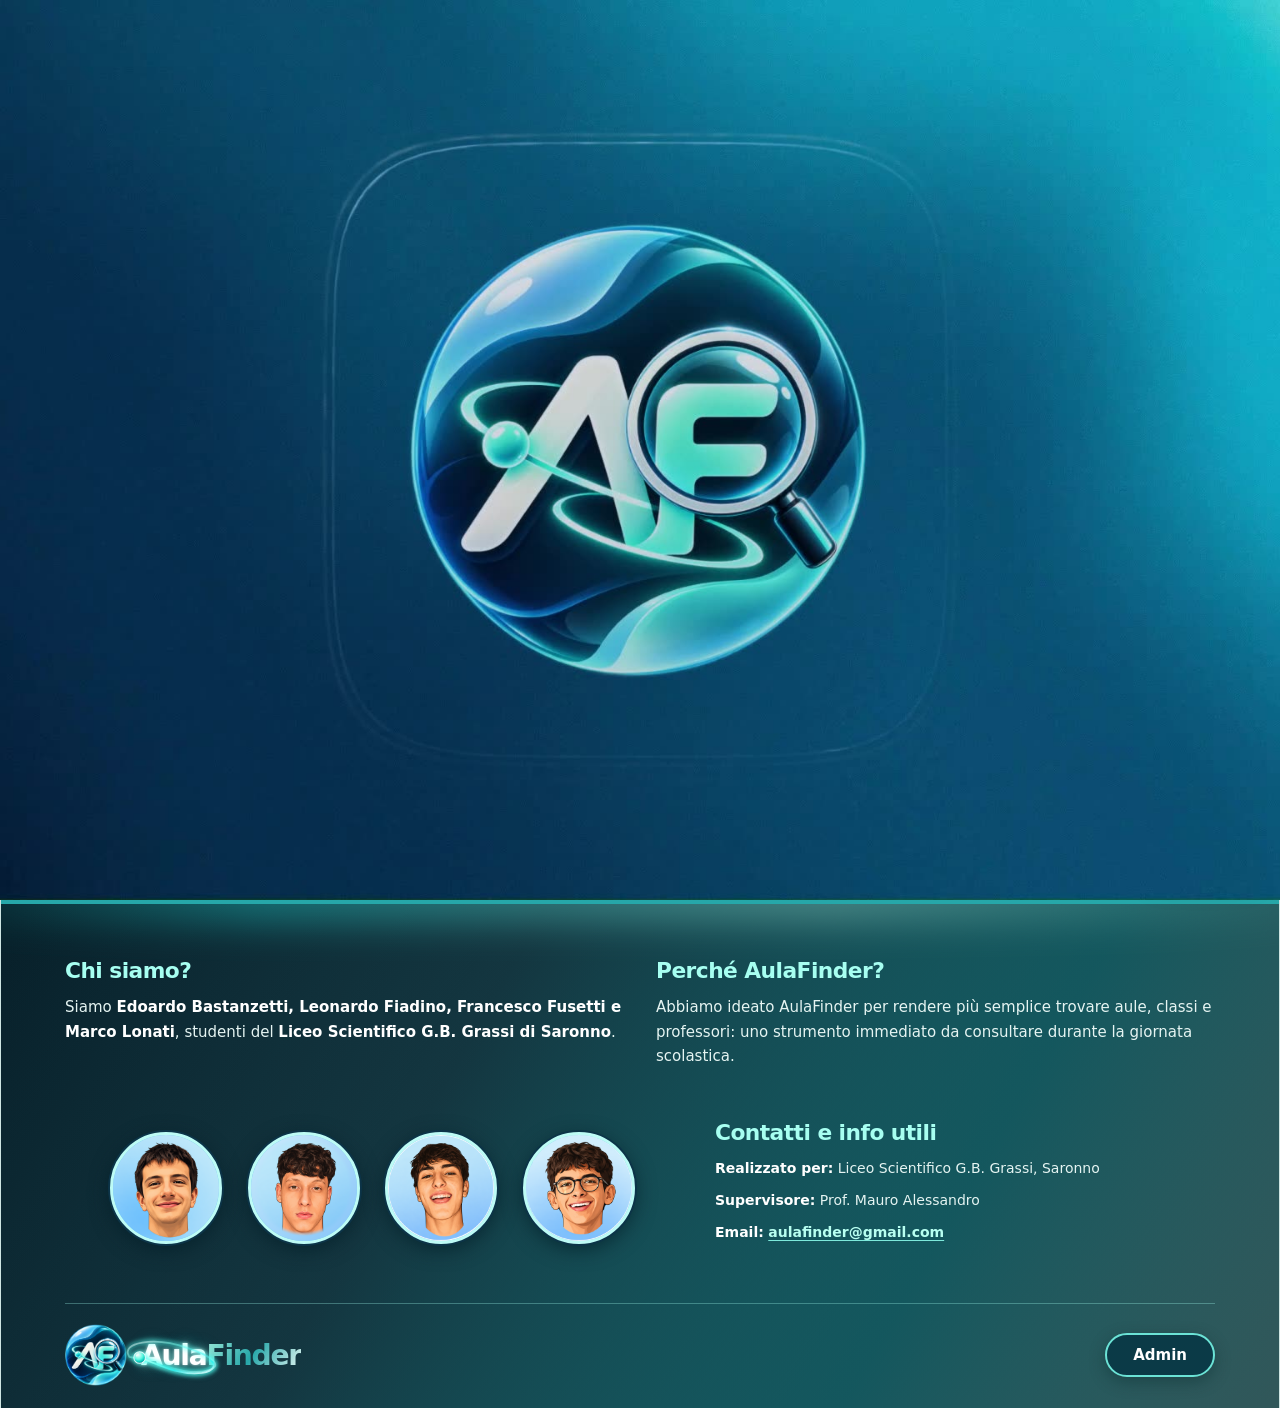
==== index.html @ 53c0281f "Add files via upload" ====
<!doctype html>
<html lang="it">
<head>
  <meta charset="utf-8">
  <meta name="viewport" content="width=device-width, initial-scale=1">
  <meta name="theme-color" content="#071F29">
  <meta name="description" content="AulaFinder, il tuo navigatore scolastico: cerca aule, classi, professori, orari e aule libere al Liceo Scientifico G.B. Grassi di Saronno. Consulta anche le piantine e il navigatore.">
  <meta name="robots" content="index, follow, max-image-preview:large">
  <meta name="author" content="Progetto scolastico AulaFinder">
  <meta name="application-name" content="AulaFinder">
  <link rel="canonical" href="https://leonardofiadino09-jpg.github.io/AulaFinder/">
  <meta property="og:type" content="website">
  <meta property="og:locale" content="it_IT">
  <meta property="og:site_name" content="AulaFinder">
  <meta property="og:title" content="AulaFinder | Liceo Scientifico G.B. Grassi">
  <meta property="og:description" content="AulaFinder: il tuo navigatore scolastico al Liceo Scientifico G.B. Grassi di Saronno. Orari, aule, professori, piantine e percorsi.">
  <meta property="og:url" content="https://leonardofiadino09-jpg.github.io/AulaFinder/">
  <meta property="og:image" content="https://leonardofiadino09-jpg.github.io/AulaFinder/assets/liceo-grassi-carboncino.png">
  <meta property="og:image:alt" content="Illustrazione a carboncino del Liceo Scientifico G.B. Grassi di Saronno">
  <meta name="twitter:card" content="summary_large_image">
  <title>AulaFinder | Il tuo navigatore scolastico - Liceo G.B. Grassi Saronno</title>
  <script type="application/ld+json">{"@context":"https://schema.org","@type":"WebSite","name":"AulaFinder","alternateName":"Aula Finder","url":"https://leonardofiadino09-jpg.github.io/AulaFinder/","description":"Progetto scolastico per trovare aule, classi, professori e orari del Liceo Scientifico G.B. Grassi di Saronno.","inLanguage":"it-IT","about":{"@type":"EducationalOrganization","name":"Liceo Scientifico G.B. Grassi di Saronno"}}</script>
  <link rel="icon" type="image/png" href="assets/logo-aulafinder.png">
  <link rel="manifest" href="manifest.webmanifest">
  <link rel="apple-touch-icon" sizes="180x180" href="icons/apple-touch-icon-180.png">
  <meta name="apple-mobile-web-app-capable" content="yes">
  <meta name="apple-mobile-web-app-status-bar-style" content="black-translucent">
  <meta name="apple-mobile-web-app-title" content="AulaFinder">
<script>
(()=>{try{const saved=localStorage.getItem('aulafinder.theme');const dark= saved==='dark'||(saved!=='light'&&window.matchMedia('(prefers-color-scheme: dark)').matches);document.documentElement.dataset.theme=dark?'dark':'light';}catch(e){document.documentElement.dataset.theme=window.matchMedia('(prefers-color-scheme: dark)').matches?'dark':'light';}})();
</script>
  <link rel="stylesheet" href="style.css">
  <link rel="stylesheet" href="piantina.css">
  <!-- V42: correzioni puntuali dell'header e del menu. Regole mantenute
       qui per prevalere anche quando la PWA conserva un vecchio style.css. -->
  <style id="aulafinder-v42-header-fix">
    /* Stesso bianco (#FFFFFF) dei selettori Giorno e Ora, senza muovere il tasto PC. */
    html:not([data-theme="dark"]) #themeToggle {
      background: #FFFFFF !important;
      border-color: #C2F5E7 !important;
      color: #08171C !important;
    }
    /* La freccia del sottomenù Orari esiste solo nella navigazione mobile. */
    @media (min-width:681px) {
      #scheduleSubnavToggle { display: none !important; }
    }
    /* Allineamento verticale preciso con il pulsante Home: +1 px solo dove necessario. */
    @media (min-width:356px) and (max-width:680px) {
      .header-controls #themeToggle { top:14px !important; }
    }
  </style>
  <script src="data.js" defer></script>
  <script src="config-docenti.js" defer></script>
  <script src="script.js" defer></script>
  <script src="map-orientation.js" defer></script>
  <script src="piantina.js" defer></script>
  <script src="navigator.js" defer></script>
  <meta name="color-scheme" content="light dark">
  <script src="footer.js" defer></script>
  <script src="pwa.js" defer></script>
  <script src="loading.js" defer></script>
  <script src="finder.js" defer></script>
  <script src="tutorial.js" defer></script>
</head>
<body>
  <!-- Video di apertura fornito dagli studenti. Silenziato per consentire autoplay su mobile. -->
  <div id="appLoading" class="app-loading" role="status" aria-label="Caricamento AulaFinder">
    <video id="appLoadingVideo" class="app-loading-video" autoplay muted playsinline preload="auto"
           poster="assets/aulafinder-caricamento.jpg" aria-hidden="true" disablepictureinpicture>
      <source src="assets/aulafinder-caricamento.mp4" type="video/mp4">
    </video>
    <span class="sr-only">Caricamento AulaFinder…</span>
  </div>
  <a class="skip-link" href="#mainContent">Vai al contenuto principale</a>
  <div aria-hidden="true" id="room-tooltip" role="tooltip"></div><svg aria-hidden="true" height="0" style="position:absolute" width="0"><defs><g id="ic-wc-m"><circle class="ic-bg" cx="72" cy="72" r="64.09"></circle><path class="ic-fg" d="M73.58 45.12L72.00 45.14L69.23 44.80L67.25 43.96L65.87 43.13L64.13 41.54L62.54 39.36L61.80 37.78L61.09 34.81L61.07 32.24L61.71 29.50L62.51 27.83L63.30 26.69L65.08 24.78L66.46 23.74L67.98 22.95L70.81 22.15L73.19 22.08L74.97 22.31L77.34 23.08L78.73 23.80L79.71 24.57L81.90 26.90L82.85 28.48L83.64 30.46L84.04 33.03L84.02 34.81L83.58 37.19L82.72 39.16L81.18 41.34L79.91 42.53L77.74 43.97L75.56 44.76ZM79.52 123.83L77.74 123.66L76.55 123.22L75.47 122.44L74.48 121.25L73.67 119.27L73.51 111.96L73.58 90.79L73.40 90.20L72.99 90.00L71.41 89.94L70.90 90.20L70.72 90.59L70.82 112.35L70.74 118.48L70.59 119.47L70.12 120.86L69.36 122.04L68.04 123.18L66.26 123.89L64.09 123.82L62.31 123.18L60.94 122.24L60.13 121.28L59.27 119.27L59.30 75.36L59.19 73.38L58.95 72.70L58.75 72.87L58.55 73.58L56.92 83.87L56.68 84.46L55.86 85.45L55.19 86.08L53.80 86.83L52.62 86.94L51.43 86.77L50.04 86.04L49.25 85.23L48.29 83.08L48.26 80.72L48.76 78.13L49.87 69.82L50.33 67.65L51.56 58.75L52.33 56.18L53.06 54.59L53.97 53.21L56.40 50.84L57.76 49.98L59.38 49.25L61.71 48.61L63.30 48.35L66.66 48.18L79.52 48.19L81.89 48.33L85.25 49.10L88.24 50.64L90.63 53.01L92.19 55.58L93.16 58.48L94.67 67.45L95.81 75.56L96.88 81.30L96.86 82.88L96.31 84.46L95.54 85.56L93.76 86.85L92.37 87.09L90.79 86.90L89.60 86.19L88.81 85.41L87.82 83.52L87.58 80.90L86.42 74.77L86.04 71.76L85.85 71.05L85.45 70.63L85.16 72.40L85.11 118.68L84.41 120.66L83.08 122.28L81.69 123.25L80.31 123.73Z" fill-rule="evenodd"></path></g><g id="ic-wc-w"><circle class="ic-bg" cx="72" cy="72" r="64.09"></circle><path class="ic-fg" d="M74.37 44.90L72.00 45.02L69.82 44.83L67.45 43.98L66.07 43.18L64.18 41.54L62.70 39.54L61.80 37.78L61.09 35.41L60.91 33.43L61.07 31.85L61.71 29.32L62.57 27.69L64.22 25.52L66.07 23.90L67.65 22.98L69.82 22.29L71.80 22.06L73.98 22.16L76.63 22.95L78.53 23.90L80.47 25.52L82.03 27.69L82.87 29.47L83.44 31.85L83.60 33.82L83.42 35.41L82.77 37.78L82.03 39.36L81.13 40.75L79.52 42.48L78.53 43.20L76.82 44.11ZM79.32 123.86L77.54 123.86L75.76 123.09L74.45 121.85L73.56 120.07L73.44 118.48L73.43 99.30L73.19 98.41L72.79 98.24L71.21 98.24L70.74 98.51L70.54 99.10L70.57 112.75L70.49 119.27L70.28 120.66L69.36 122.24L68.24 123.21L66.72 123.82L65.08 123.87L63.01 123.23L61.91 122.42L61.00 121.05L60.49 119.27L60.36 98.51L59.74 98.07L55.58 98.11L54.20 97.97L53.07 97.12L52.77 96.53L52.62 95.54L53.09 93.56L60.73 68.83L60.89 67.65L60.73 67.09L60.33 67.19L60.13 67.46L58.24 71.60L55.41 76.75L53.49 80.70L52.76 81.89L51.96 82.68L51.23 83.03L49.85 83.25L48.07 82.89L46.79 81.89L46.09 80.78L45.89 80.11L45.80 78.53L45.97 77.54L50.37 68.44L56.27 54.99L57.76 52.16L58.85 50.84L60.92 49.14L62.63 48.26L65.67 47.39L70.02 47.19L79.12 47.41L82.09 48.31L83.47 49.05L84.76 50.04L86.72 52.22L87.55 53.80L91.88 63.69L98.73 78.13L98.74 79.52L98.51 80.51L97.74 81.89L96.85 82.68L96.13 83.02L94.75 83.31L93.76 83.25L92.57 82.85L91.78 82.16L90.95 81.10L88.41 75.76L85.65 70.55L84.46 67.71L83.47 66.83L83.85 69.23L85.25 73.39L87.16 80.51L91.51 94.55L91.69 95.93L91.38 96.77L90.46 97.71L90.00 97.95L84.46 98.02L83.84 98.31L83.70 98.90L83.64 119.47L82.84 121.45L82.09 122.36L80.96 123.23Z" fill-rule="evenodd"></path></g><g id="ic-wc-prof"><circle class="ic-bg" cx="72" cy="72" r="65.33"></circle><path class="ic-fg" d="M34.33 50.34L33.83 50.46L33.05 50.33L32.68 50.00L32.57 49.67L32.72 47.83L33.22 46.33L33.19 42.17L33.00 41.93L30.67 40.68L30.44 40.33L30.50 40.09L30.83 39.82L44.83 34.07L45.50 33.92L46.03 34.00L57.67 38.77L59.89 39.83L60.28 40.17L60.17 40.59L58.98 41.33L58.71 41.83L58.85 45.83L59.63 48.33L59.42 49.17L58.83 49.87L58.33 49.96L57.83 49.86L57.49 49.33L57.52 47.33L57.90 46.00L57.93 42.50L57.73 42.00L57.33 41.89L54.50 43.11L53.25 43.50L52.91 44.17L52.93 46.33L52.66 47.00L52.17 47.05L51.17 46.52L49.33 46.47L47.83 46.72L45.50 47.78L43.17 46.69L42.00 46.44L40.00 46.46L38.67 46.98L38.30 47.00L38.02 46.50L37.99 44.33L37.79 43.83L35.17 42.58L34.48 42.50L34.24 42.67L34.14 43.17L34.13 46.17L34.42 47.50L34.59 49.50L34.55 50.00ZM91.33 51.06L90.50 50.94L90.01 50.50L89.90 50.17L90.03 48.33L90.53 47.50L90.63 47.00L90.58 42.33L90.33 41.96L88.00 40.73L87.71 40.33L88.00 39.89L89.00 39.43L95.00 37.09L102.00 34.13L102.67 33.99L109.67 36.78L117.08 40.17L117.11 40.50L116.89 40.83L115.47 41.50L114.86 42.00L114.74 42.33L114.99 45.67L115.79 49.17L115.63 50.17L115.17 50.62L114.67 50.73L114.00 50.55L113.67 50.28L113.47 49.83L113.56 47.50L113.97 46.00L113.94 43.00L113.67 42.46L113.33 42.43L111.83 43.06L110.50 43.44L110.00 43.76L109.72 44.33L109.67 46.83L109.33 47.21L108.83 47.19L107.67 46.56L106.17 46.49L104.96 46.67L102.33 47.62L100.00 46.69L98.50 46.49L97.17 46.56L95.83 47.24L95.50 47.28L95.17 46.83L95.20 44.33L95.05 43.83L94.58 43.50L93.17 43.05L92.33 42.62L91.83 42.79L91.72 43.17L91.76 46.67L91.98 50.00L91.82 50.67ZM74.33 116.19L73.83 116.18L73.03 115.67L72.71 115.17L72.62 114.50L72.59 39.83L72.71 39.33L73.13 38.83L73.67 38.47L74.17 38.36L75.17 38.82L75.74 39.83L75.81 47.33L75.76 114.50L75.67 115.00L75.24 115.67ZM46.33 60.68L45.17 60.68L43.67 60.43L42.00 59.77L40.99 59.17L39.40 57.67L38.10 55.50L37.56 53.17L37.51 51.50L38.25 49.00L38.83 48.20L39.83 47.63L40.67 47.42L42.17 47.56L44.00 48.10L45.50 48.81L47.00 48.12L48.83 47.55L50.67 47.45L51.67 47.88L52.23 48.33L53.01 49.67L53.34 51.50L53.30 53.67L53.04 55.00L52.39 56.50L51.01 58.33L49.17 59.77L47.67 60.40ZM103.50 60.51L102.33 60.61L100.83 60.53L98.83 59.82L96.83 58.35L95.45 56.50L94.69 54.33L94.69 51.50L95.44 49.17L96.50 48.12L97.67 47.64L98.67 47.57L100.83 48.04L101.95 48.50L102.67 48.54L105.50 47.60L106.83 47.49L107.50 47.63L108.33 48.08L109.15 49.00L109.77 50.83L109.92 52.67L109.75 54.33L109.11 56.00L107.83 57.87L106.50 59.13L105.40 59.83ZM105.83 116.17L104.83 116.12L103.83 115.73L102.83 114.73L102.49 114.00L102.22 112.33L102.08 102.50L101.98 102.17L101.67 102.05L101.49 102.17L101.40 102.50L101.33 112.50L101.16 114.17L100.50 115.17L99.75 115.83L98.50 116.22L97.50 116.25L96.00 115.78L95.33 115.17L94.59 114.00L94.47 113.00L94.47 102.50L94.33 102.03L93.83 101.83L88.67 101.66L87.67 101.23L87.35 100.83L87.39 100.17L91.88 86.50L92.78 83.17L93.17 82.33L93.41 81.00L93.77 80.33L93.83 79.02L93.50 79.25L93.15 80.50L92.67 81.27L92.38 82.33L92.00 82.99L91.74 84.00L90.63 86.83L90.33 88.04L89.70 89.67L89.17 90.41L88.00 91.02L86.67 90.97L85.50 90.28L84.82 89.33L84.62 88.67L84.68 87.33L85.35 85.33L89.34 74.83L92.83 66.19L93.90 64.67L95.33 63.42L96.81 62.67L98.83 62.13L104.33 62.11L106.00 62.28L107.67 62.69L108.90 63.33L110.50 64.73L111.14 65.67L111.83 67.24L114.06 73.50L118.50 84.61L119.17 86.47L119.49 88.00L119.12 89.50L118.52 90.33L118.17 90.60L117.33 90.94L116.50 91.00L115.83 90.90L115.00 90.49L114.09 89.00L112.50 83.84L112.09 83.00L111.82 81.83L111.38 81.00L111.05 79.83L110.63 79.50L110.70 80.83L111.10 81.83L111.33 83.16L111.72 84.17L112.62 87.67L113.71 90.83L116.30 100.50L115.83 101.29L115.00 101.70L109.67 101.71L109.24 102.00L109.14 102.50L109.06 113.50L108.38 114.83L107.67 115.53L107.00 115.92ZM51.17 116.01L49.50 116.14L48.00 115.83L46.83 115.00L45.67 113.56L45.43 113.67L45.10 114.33L44.50 115.03L43.67 115.68L42.00 116.14L40.67 116.12L39.50 115.81L38.62 115.17L37.95 114.33L37.59 113.33L37.48 112.50L37.40 94.83L37.29 94.17L36.59 93.17L36.38 92.33L36.50 88.17L36.36 82.83L36.17 81.82L35.92 83.17L35.68 88.50L34.83 90.44L34.33 91.00L33.83 91.27L32.83 91.53L32.17 91.49L31.33 91.18L30.83 90.78L30.12 90.00L29.78 89.17L29.67 88.33L29.74 71.33L30.11 69.17L30.67 67.78L31.33 66.75L33.33 64.78L34.50 64.07L36.00 63.42L38.17 62.76L40.67 62.37L41.00 62.40L41.33 62.66L42.49 65.33L43.43 68.33L43.67 68.69L44.00 68.87L44.19 68.50L44.36 66.17L43.73 64.67L43.61 63.83L43.73 63.33L44.17 62.73L45.00 62.44L46.00 62.37L46.66 62.67L47.17 63.26L47.37 64.00L47.21 64.83L46.67 65.50L46.53 66.00L46.67 68.56L46.83 69.43L47.00 69.51L47.67 68.17L48.07 66.67L49.50 62.74L50.00 62.38L50.50 62.26L53.45 62.83L56.83 64.04L59.17 65.49L60.47 66.83L61.08 67.83L61.83 69.98L62.00 71.50L62.03 74.00L62.06 87.67L61.92 89.33L61.67 89.91L60.83 90.90L59.33 91.65L58.17 91.55L57.33 91.10L56.80 90.50L56.18 88.83L55.98 81.50L55.83 80.23L55.67 80.10L55.46 81.50L55.29 88.17L55.38 93.00L55.18 93.67L54.27 94.50L54.03 95.17L53.96 113.17L53.71 114.00L53.00 114.93L52.00 115.71ZM110.39 78.83L110.33 78.36L110.17 78.35L110.33 78.99ZM54.50 136.22L53.50 136.07L52.83 135.74L52.33 135.74L52.17 135.58L51.83 135.57L51.67 135.40L51.33 135.40L51.17 135.23L50.83 135.23L50.67 135.07L50.33 135.07L50.17 134.91L49.83 134.90L49.67 134.70L49.30 134.67L49.33 134.57L51.67 134.55L53.00 134.70L54.26 135.50L54.65 136.17ZM71.17 138.54L68.00 138.57L67.83 138.56L67.74 138.33L68.50 137.98L70.00 137.91L70.83 138.05L71.29 138.50ZM74.00 138.52L72.36 138.50L72.83 138.09L73.33 137.98L73.83 138.14ZM76.17 138.57L75.91 138.50L75.97 138.33L76.50 137.99L77.33 138.07L77.66 138.33L76.33 138.41ZM79.83 138.22L79.32 138.17L80.17 137.94L81.20 138.00L80.00 138.02Z" fill-rule="evenodd"></path></g><g id="ic-scale"><circle class="ic-bg" cx="72" cy="72" r="64.58"></circle><path class="ic-fg" d="M58.45 105.97L37.86 105.94L36.56 104.98L35.88 103.73L35.75 102.99L35.81 100.93L36.49 99.46L38.04 98.15L38.78 97.86L53.44 97.88L54.17 97.61L54.29 97.05L54.29 81.65L55.01 79.98L56.41 78.67L57.34 78.20L58.08 78.05L73.11 78.11L73.86 77.94L74.12 77.38L74.08 61.61L74.41 60.57L75.15 59.59L76.08 58.74L77.20 58.08L77.94 57.90L92.97 57.90L93.71 57.71L93.97 57.15L94.03 41.94L94.45 40.58L95.20 39.61L96.21 38.78L97.24 38.37L98.72 38.24L114.31 38.31L115.24 38.46L115.78 38.78L116.55 39.53L117.09 40.45L117.14 43.79L116.99 44.35L116.35 45.21L114.89 46.39L113.94 46.61L102.43 46.64L102.06 46.69L101.73 46.95L101.63 62.35L101.32 63.18L99.82 64.95L98.54 65.75L97.61 65.95L82.39 65.99L81.73 66.25L81.60 66.80L81.55 69.96L81.54 82.21L81.35 82.95L80.72 83.92L79.71 84.99L78.49 85.82L77.57 86.06L62.72 85.99L62.16 86.07L61.85 86.29L61.71 86.85L61.74 98.35L61.59 102.80L61.34 103.55L60.59 104.47L59.75 105.24Z" fill-rule="evenodd"></path></g><g id="ic-lift"><circle class="ic-bg" cx="72" cy="72" r="64.94"></circle><path class="ic-fg" d="M65.12 41.66L53.65 41.71L52.95 41.47L52.22 40.59L52.03 39.71L52.36 38.65L55.58 33.35L57.92 29.12L58.76 28.23L59.47 28.05L60.18 28.07L60.53 28.25L61.13 28.94L65.01 35.82L66.84 38.65L67.06 39.53L66.87 40.24L66.00 41.38ZM91.41 41.66L79.76 41.76L78.88 41.43L78.09 40.41L77.87 39.53L78.35 38.29L79.59 36.63L84.06 29.12L85.06 28.15L85.59 28.07L86.29 28.25L87.18 29.30L92.94 38.82L93.11 39.53L92.96 40.24L92.12 41.32ZM103.41 118.98L42.35 119.02L41.47 118.92L40.06 118.33L39.00 117.60L38.29 116.86L37.53 115.59L37.28 114.71L37.11 110.47L37.20 52.94L37.53 51.00L38.22 49.76L39.00 48.87L40.27 48.00L41.47 47.58L42.18 47.50L102.18 47.53L103.06 47.60L104.51 48.00L105.64 48.71L106.40 49.41L107.11 50.29L107.69 51.53L107.90 52.94L107.89 114.00L107.75 114.88L107.19 116.12L106.24 117.39L105.00 118.36ZM68.82 112.59L69.16 112.24L69.31 111.53L69.23 54.53L68.82 54.01L68.29 53.89L45.35 54.00L44.65 54.49L43.93 55.41L43.62 56.29L43.59 107.12L43.60 109.94L43.73 110.65L44.93 112.06L45.53 112.41L46.24 112.58ZM99.39 112.41L100.06 112.11L100.76 111.46L101.34 110.65L101.48 110.12L101.42 56.47L101.31 55.94L100.06 54.24L99.00 53.95L82.76 53.92L75.88 54.08L75.56 54.35L75.44 54.88L75.45 112.06L75.71 112.42L76.24 112.57L95.65 112.54Z" fill-rule="evenodd"></path></g><g id="ic-biblioteca"><circle class="ic-bg" cx="72" cy="72" r="64.87"></circle><path class="ic-fg" d="M70.57 93.62L70.04 93.68L68.97 92.74L65.23 90.67L61.31 89.17L58.10 88.41L53.82 87.89L50.08 87.89L45.09 88.46L42.06 89.15L39.92 89.85L36.00 91.43L35.50 91.25L35.35 90.71L35.35 44.91L35.51 44.20L35.91 43.66L37.60 42.88L40.46 42.07L43.43 41.35L46.34 40.84L49.72 40.55L54.36 40.68L58.81 41.39L63.27 42.83L64.87 43.57L67.37 45.02L69.27 46.51L70.41 47.76L70.79 49.01L70.83 54.00L70.70 93.21ZM75.03 93.78L74.67 93.71L74.49 93.21L74.44 81.62L74.39 49.01L74.51 48.30L74.85 47.58L76.81 45.68L80.38 43.52L83.90 42.06L85.72 41.50L89.11 40.78L93.74 40.49L99.45 40.91L102.48 41.45L104.70 42.06L106.93 42.78L108.71 43.63L109.43 44.32L109.59 44.91L109.62 90.53L109.47 91.07L109.25 91.22L108.71 91.18L105.15 89.84L99.45 88.42L94.99 87.96L90.53 88.06L87.15 88.51L84.30 89.21L82.16 89.92L77.70 92.01L76.28 92.82ZM73.78 105.87L70.40 105.89L69.50 105.77L68.61 105.31L67.72 104.58L67.19 103.86L66.65 102.76L65.58 102.01L63.98 101.26L62.20 100.56L59.64 99.80L56.50 99.18L53.82 98.92L47.94 98.99L45.09 99.25L41.52 99.89L36.35 101.23L29.58 103.83L27.98 103.80L26.55 102.82L26.17 102.12L26.05 101.05L26.10 52.75L26.38 50.97L27.23 49.90L28.51 49.17L30.65 49.05L31.26 49.37L31.44 50.08L31.54 93.92L31.43 96.42L31.54 96.80L31.90 96.97L32.44 96.88L33.50 96.31L37.60 94.87L42.95 93.55L47.58 92.90L52.04 92.67L58.81 93.54L63.80 94.89L66.92 96.24L68.14 96.95L70.20 98.55L70.93 99.47L73.60 99.59L74.14 99.42L75.03 98.46L77.10 96.95L79.66 95.61L81.45 94.89L85.90 93.61L92.67 92.72L96.06 92.73L101.58 93.47L107.29 94.88L111.56 96.34L112.63 96.94L112.99 96.96L113.30 96.77L113.42 96.24L113.46 50.08L113.59 49.54L113.88 49.20L114.95 48.92L116.55 49.24L118.09 50.26L118.70 51.15L118.87 52.22L118.91 101.76L118.69 102.45L118.08 103.19L117.27 103.80L116.73 103.93L115.49 103.87L114.77 103.71L112.46 102.67L108.71 101.31L103.07 99.80L99.62 99.20L96.59 98.94L90.89 98.99L88.40 99.27L85.54 99.82L82.87 100.57L81.09 101.27L78.36 102.65L77.35 104.29L76.14 105.33L75.21 105.73Z" fill-rule="evenodd"></path></g><g id="ic-video"><circle class="ic-bg" cx="72" cy="72" r="64.65"></circle><path class="ic-fg" d="M85.59 59.69L83.20 59.71L80.08 59.32L77.53 58.41L74.94 56.94L72.75 54.92L71.33 52.90L69.97 49.59L69.59 47.39L69.55 45.00L69.98 42.28L70.62 40.41L71.27 39.11L72.77 36.92L75.18 34.71L77.88 33.14L80.08 32.31L83.20 31.77L85.59 31.75L88.71 32.46L92.02 33.92L93.90 35.27L96.04 37.47L97.45 39.67L98.27 41.50L98.90 44.82L98.82 47.57L98.20 50.33L96.78 53.08L95.35 54.92L92.94 57.08L90.55 58.44L88.53 59.17ZM54.18 59.70L51.61 59.73L48.67 59.22L46.65 58.47L44.27 57.00L41.90 54.92L40.54 53.08L39.67 51.25L38.88 48.12L38.78 45.55L39.10 43.16L39.71 41.33L40.44 39.86L42.03 37.65L43.53 36.14L45.73 34.58L47.76 33.72L50.88 32.90L54.00 32.88L56.39 33.22L58.41 33.86L61.16 35.38L63.57 37.47L65.07 39.49L65.94 41.18L66.76 44.27L66.85 47.02L66.49 49.43L65.91 51.24L65.20 52.76L63.73 54.91L61.35 57.08L58.96 58.43L56.94 59.16ZM85.13 51.61L86.69 51.17L87.82 50.51L88.71 49.68L89.42 48.67L90.00 47.12L90.16 46.10L90.10 45.18L89.33 43.16L88.54 42.06L87.43 41.19L85.41 40.33L84.31 40.24L83.02 40.38L81.00 41.27L80.08 42.01L79.35 42.86L78.54 44.63L78.44 46.10L78.56 47.39L79.39 49.04L80.82 50.51L82.29 51.31L84.12 51.68ZM53.51 51.80L55.47 51.11L57.21 49.78L57.91 48.86L58.43 47.57L58.60 45.55L57.85 43.53L56.39 41.83L55.47 41.20L54.73 40.92L53.27 40.50L52.16 40.48L49.96 41.22L48.79 42.06L47.86 43.16L47.02 44.82L46.98 47.39L47.12 47.94L47.76 49.07L49.22 50.58L50.30 51.24L51.80 51.76L52.71 51.89ZM123.24 100.30L121.96 100.27L120.67 99.66L107.08 89.86L106.53 89.71L103.96 89.68L103.22 89.52L102.86 89.28L102.58 88.71L102.46 87.98L102.40 79.90L102.42 72.73L102.67 72.10L103.41 71.84L105.80 71.80L106.35 71.65L113.14 66.21L119.94 61.06L121.22 60.20L122.33 59.78L123.24 59.68L123.80 59.78L124.66 60.24L125.36 60.98L125.63 61.53L125.81 62.45L125.86 67.59L125.80 97.53L125.45 98.77L124.78 99.55ZM94.59 104.70L42.06 104.79L41.33 104.69L39.86 104.14L38.57 103.36L37.64 102.49L36.83 101.20L36.45 99.55L36.47 67.41L36.76 65.57L37.53 64.29L38.39 63.37L39.77 62.45L41.33 61.86L42.80 61.69L51.43 61.56L94.59 61.63L96.06 61.80L97.85 62.63L98.82 63.39L99.69 64.47L100.29 65.78L100.45 66.86L100.45 99.55L100.29 100.45L99.73 101.76L98.27 103.37L96.98 104.15Z" fill-rule="evenodd"></path></g><g id="ic-fisica"><circle class="ic-bg" cx="72" cy="72" r="64.58"></circle><path class="ic-fg" d="M73.11 118.77L70.70 118.57L68.47 117.72L66.25 116.26L64.01 113.94L62.44 111.71L60.22 107.26L58.76 103.73L57.99 101.51L57.79 100.39L57.53 99.93L56.97 99.77L52.33 100.72L48.43 101.30L46.39 101.35L44.16 101.27L41.01 100.75L38.60 100.00L36.93 99.18L35.81 98.43L34.27 96.87L33.46 95.57L32.85 94.02L32.46 91.30L32.85 88.08L33.53 85.92L34.93 82.95L37.17 79.61L40.95 75.15L42.07 74.04L42.16 73.67L37.90 68.85L36.56 67.12L35.01 64.76L33.43 61.61L32.64 58.64L32.57 55.86L32.73 54.74L33.40 52.71L34.14 51.37L35.63 49.76L37.48 48.41L39.34 47.52L42.31 46.70L44.72 46.45L49.36 46.58L54.74 47.46L56.60 47.99L57.15 47.89L57.61 47.32L59.42 42.12L60.97 38.78L62.40 36.37L63.96 34.14L65.88 32.08L67.92 30.56L69.77 29.74L72.19 29.38L74.60 29.63L76.82 30.48L79.05 32.01L80.62 33.59L82.16 35.63L84.41 39.53L85.92 42.98L87.51 47.69L87.77 48.00L88.33 48.06L89.81 47.60L93.53 46.89L98.54 46.50L100.21 46.51L102.99 46.81L105.77 47.56L107.44 48.33L108.74 49.15L110.23 50.51L110.97 51.44L111.92 53.26L112.49 55.48L112.59 56.60L112.47 58.27L111.89 60.68L110.31 64.39L109.54 65.69L108.01 67.73L102.80 73.67L103.00 74.23L106.53 78.12L108.80 81.09L110.33 83.51L111.87 86.85L112.52 89.63L112.57 92.04L111.90 94.87L111.04 96.49L109.48 98.36L108.19 99.25L106.89 99.89L104.47 100.70L99.65 101.54L97.61 101.54L88.33 99.83L87.77 99.92L87.46 100.39L86.55 103.36L85.07 107.26L83.53 110.41L81.43 113.57L79.82 115.42L77.71 117.09L76.64 117.73L74.78 118.48ZM73.12 53.26L74.02 52.70L77.57 51.27L82.95 49.46L83.32 49.13L83.48 48.62L81.39 42.87L79.93 39.90L78.47 37.67L76.82 35.73L74.97 34.32L73.30 33.74L72.00 33.60L70.14 34.14L68.96 34.89L67.55 36.28L66.20 38.04L64.67 40.64L63.15 43.79L61.56 48.06L61.43 48.99L61.79 49.55L67.18 51.34L71.79 53.26L72.56 53.38ZM45.77 70.52L48.38 68.29L54.06 64.21L54.33 63.46L55.11 57.23L56.12 52.89L56.11 52.33L55.76 51.96L52.35 51.22L48.25 50.84L46.02 50.75L43.79 50.95L41.75 51.30L39.90 51.99L37.96 53.44L37.25 54.56L36.98 55.86L37.12 58.64L37.94 61.05L38.67 62.54L40.16 64.95L42.41 67.73L44.91 70.47L45.28 70.64ZM99.67 70.70L101.51 69.01L103.65 66.62L105.85 63.46L107.38 60.68L108.13 58.45L108.26 57.34L108.09 55.86L107.44 54.19L106.52 53.03L105.22 52.11L103.18 51.31L102.06 51.10L99.09 50.90L94.45 51.11L89.26 51.96L88.98 52.33L88.97 52.89L89.63 56.23L90.34 61.05L90.46 63.46L90.64 64.02L91.86 65.08L97.42 69.20L98.91 70.50ZM59.64 60.49L61.05 59.43L66.80 56.31L67.03 56.04L66.99 55.78L66.62 55.50L62.35 53.98L61.24 53.44L60.31 53.40L60.01 53.81L59.49 55.86L59.09 58.82L58.74 60.12L58.79 60.49L59.01 60.65ZM85.95 60.68L86.09 60.12L85.17 54.19L85.02 53.63L84.80 53.41L84.25 53.30L83.69 53.41L81.09 54.30L77.94 55.70L77.86 56.04L78.16 56.41L83.69 59.44L85.36 60.71ZM73.01 89.26L79.61 85.89L85.73 82.15L86.57 81.46L86.76 80.91L86.83 69.96L86.77 66.99L86.47 66.19L77.94 60.92L73.67 58.61L72.56 58.22L71.07 58.68L66.80 60.88L62.72 63.20L59.01 65.47L58.58 65.88L58.27 66.80L58.22 77.57L58.33 80.91L58.71 81.65L68.10 87.33L72.19 89.32L72.56 89.40ZM73.48 82.03L71.63 82.03L69.22 81.42L67.73 80.66L66.85 79.98L65.37 78.31L64.70 77.01L64.02 74.41L64.07 73.48L64.63 70.89L65.35 69.40L66.06 68.44L67.73 66.93L69.03 66.23L72.00 65.49L73.30 65.52L75.53 66.06L77.20 66.83L78.31 67.61L79.16 68.47L80.00 69.77L80.61 71.26L80.90 73.30L80.93 74.60L80.67 76.27L79.98 77.93L79.20 79.05L77.26 80.72L75.74 81.46ZM53.66 77.94L53.99 77.75L54.06 77.38L53.95 76.45L54.07 70.14L53.97 69.59L53.63 69.39L52.81 69.77L49.92 72.12L48.83 73.11L48.54 73.67L48.72 74.04L51.22 76.15L53.26 77.78ZM91.88 77.94L96.23 74.04L96.34 73.67L91.94 69.77L91.48 69.62L91.16 69.77L91.03 70.14L91.17 74.04L91.09 77.57L91.30 78.02ZM48.31 97.05L51.03 96.84L54.19 96.26L56.04 95.75L56.31 95.38L56.33 95.01L54.96 88.89L54.48 84.25L54.19 83.51L48.25 79.17L45.84 77.00L45.28 76.88L43.82 78.12L41.75 80.41L40.15 82.39L38.67 84.80L37.87 86.47L37.11 88.61L36.86 90.56L36.97 92.60L37.25 93.53L38.06 94.64L39.15 95.50L40.64 96.21L44.54 97.03ZM94.86 96.87L97.42 96.12L98.72 95.98L100.21 96.08L102.06 96.85L104.47 96.30L105.87 95.57L106.72 94.82L107.48 93.90L108.11 92.41L108.25 91.30L108.17 89.81L107.44 87.52L106.65 85.73L103.63 81.09L102.25 79.40L99.84 76.90L99.09 77.03L97.61 78.40L91.30 83.14L90.61 84.06L90.30 87.96L89.47 92.60L88.95 94.64L89.00 95.38L89.44 95.72L91.30 96.25ZM61.46 94.27L67.18 92.08L67.45 91.86L67.49 91.48L67.18 91.18L61.24 88.00L59.75 87.00L59.38 86.94L59.16 87.03L59.01 87.40L59.39 90.37L60.09 93.90L60.49 94.37ZM84.70 94.08L85.09 93.34L85.80 89.44L86.03 87.59L85.97 87.22L85.73 87.02L81.84 89.10L79.98 90.31L78.12 91.22L77.90 91.48L77.95 91.86L78.14 92.04L81.09 93.24L83.88 94.20ZM73.58 114.31L74.60 114.06L76.08 113.23L77.61 111.71L79.24 109.49L79.98 108.19L81.37 105.03L83.55 98.91L83.37 98.54L82.76 98.15L79.24 96.98L73.40 94.27L72.56 94.08L71.81 94.24L69.40 95.46L65.69 97.01L62.54 98.08L61.78 98.54L61.57 99.09L62.02 100.02L63.20 103.73L64.61 106.89L66.10 109.48L67.60 111.53L69.44 113.20L70.89 114.05L72.37 114.39Z" fill-rule="evenodd"></path></g><g id="ic-chimica"><circle class="ic-bg" cx="72" cy="72" r="64.73"></circle><path class="ic-fg" d="M101.64 113.47L43.82 113.54L42.18 113.21L40.55 112.44L38.78 110.91L37.82 109.57L37.05 107.45L36.90 104.91L37.03 103.27L37.92 101.09L52.47 73.64L60.13 60.18L60.56 59.09L60.58 33.09L60.31 32.36L59.09 31.80L58.35 30.91L58.06 29.64L58.13 28.18L58.30 27.64L59.45 26.36L60.55 25.65L61.27 25.53L84.18 25.51L85.71 26.18L86.36 26.81L86.86 27.64L87.04 28.36L86.98 29.45L86.47 30.91L85.64 31.77L84.55 32.23L84.29 32.55L84.16 33.09L84.26 59.45L87.32 65.09L90.64 70.73L101.21 90.36L105.25 97.45L107.36 101.64L108.11 103.82L108.21 105.64L108.11 106.91L107.38 108.91L106.73 110.01L105.27 111.68L104.36 112.40L102.91 113.16ZM69.66 80.91L71.82 80.60L75.82 79.34L78.55 78.75L82.73 78.62L88.00 78.73L88.46 78.36L88.41 78.00L87.99 77.45L81.90 66.36L79.32 62.18L78.52 60.55L78.52 33.09L78.36 32.40L78.00 32.16L66.91 32.18L66.36 32.32L66.18 32.55L66.06 33.09L65.99 60.55L64.48 63.64L60.42 70.73L57.19 77.09L56.58 78.00L56.61 78.36L56.91 78.64L61.27 78.74L63.64 79.36L66.73 80.55ZM74.18 73.82L72.91 73.99L71.64 73.80L70.36 73.10L69.62 72.36L69.00 71.45L68.62 69.64L68.98 67.64L69.82 66.36L71.09 65.45L73.09 65.01L74.91 65.43L76.17 66.36L76.91 67.56L77.15 69.64L76.87 71.45L76.18 72.49L75.45 73.15ZM73.27 88.91L74.09 88.36L74.64 87.45L74.68 86.91L74.23 86.00L73.58 85.27L73.09 84.98L72.36 84.96L71.27 85.84L70.87 86.73L70.82 87.27L71.24 88.18L71.58 88.55L72.55 89.00ZM62.22 102.36L63.64 101.58L64.55 100.75L65.21 99.82L65.89 98.00L65.87 96.18L65.24 94.36L64.46 93.27L63.64 92.54L61.64 91.70L59.82 91.69L57.87 92.55L56.91 93.29L56.08 94.36L55.38 96.00L55.41 98.00L56.15 99.82L56.78 100.73L57.81 101.64L59.64 102.44L60.91 102.54ZM83.98 103.82L85.64 103.05L87.05 101.64L87.80 100.00L87.81 98.36L87.03 96.55L85.82 95.24L84.36 94.49L83.27 94.35L82.18 94.44L80.36 95.34L79.31 96.36L78.44 98.00L78.34 98.91L78.45 100.18L78.61 100.73L79.34 102.00L80.36 103.00L82.18 103.81Z" fill-rule="evenodd"></path></g><g id="ic-biologia"><circle class="ic-bg" cx="72" cy="72" r="64.8"></circle><path class="ic-fg" d="M75.78 117.05L73.62 117.01L72.83 116.46L72.12 115.38L71.90 114.30L71.92 108.54L71.67 106.92L71.04 104.58L68.83 98.82L66.70 94.68L64.44 90.90L63.90 90.64L62.64 90.79L60.66 90.79L57.06 90.44L53.62 89.64L49.86 88.21L46.26 86.12L43.53 83.88L40.50 80.77L38.23 77.76L36.77 75.24L35.33 72.00L33.99 68.04L33.31 65.16L32.99 63.00L32.72 59.04L32.87 56.16L33.22 53.46L33.66 53.03L34.38 52.88L40.14 54.02L45.00 55.46L50.76 57.69L55.08 59.81L57.42 61.28L61.02 64.14L63.18 66.28L65.30 69.12L66.74 71.82L67.50 73.86L68.22 76.86L68.52 80.28L68.40 83.34L68.22 84.65L67.50 87.47L67.31 87.84L66.96 88.08L66.60 88.06L66.33 87.84L65.23 85.86L63.88 83.88L60.40 79.92L53.32 73.44L50.76 71.35L49.86 70.88L49.62 70.92L50.01 71.64L50.97 72.72L55.95 77.76L58.68 80.84L63.10 86.58L64.80 89.56L65.34 89.67L66.42 89.16L66.96 89.26L67.32 89.53L70.34 93.96L71.82 96.64L72.64 98.46L73.08 98.79L73.40 98.28L73.55 96.66L74.95 90.90L77.76 82.52L79.01 80.82L82.94 73.26L85.78 68.40L90.78 61.38L94.14 57.27L94.76 56.16L94.68 56.02L94.32 56.10L91.98 58.31L86.55 64.26L85.00 66.24L79.92 73.79L77.78 77.58L76.27 81.18L75.96 81.45L75.60 81.33L74.30 79.56L73.55 78.30L72.85 76.68L72.00 74.16L71.42 70.02L71.78 65.70L72.26 63.36L73.52 59.76L74.93 57.06L77.18 53.64L80.64 49.71L83.70 46.95L88.74 43.29L93.78 40.46L99.90 37.52L103.68 36.04L107.64 34.70L108.54 34.50L109.17 34.56L109.80 35.05L110.06 35.46L110.70 38.14L111.42 42.66L111.63 48.24L111.57 51.48L111.26 54.54L110.57 58.14L109.18 62.46L107.06 67.14L104.81 70.74L101.34 74.88L98.46 77.50L95.40 79.64L94.14 80.34L89.49 82.44L84.24 83.91L81.54 84.10L80.96 84.60L79.35 89.46L77.83 95.58L77.05 101.70L76.90 103.86L76.91 108.00L77.13 111.06L77.55 113.76L77.53 114.84L76.86 116.28Z" fill-rule="evenodd"></path></g><g id="ic-inglese"><circle class="ic-bg" cx="72" cy="72" r="64.17"></circle><path class="ic-fg" d="M61.43 59.90L61.04 59.74L59.09 58.07L53.61 54.51L48.62 50.87L42.26 46.65L35.61 41.90L35.20 41.28L35.22 41.04L35.61 40.91L37.37 41.02L51.46 40.83L62.37 41.09L62.51 41.67L61.81 42.65L61.72 43.24L61.75 59.28L61.68 59.67ZM82.76 59.68L82.37 59.48L82.29 58.89L82.30 43.83L82.03 42.65L81.38 41.67L81.53 41.09L83.35 40.93L95.48 40.84L108.39 40.91L108.91 41.09L108.85 41.48L108.39 41.99L105.53 43.83L86.28 57.65L84.33 58.76L83.71 59.28ZM77.48 104.69L66.91 104.69L66.33 104.58L66.01 104.28L65.83 93.72L65.95 80.41L65.86 79.83L65.54 79.37L64.96 79.21L64.17 79.33L43.83 79.43L24.65 79.30L24.39 79.04L24.27 78.46L24.34 66.72L24.65 66.47L25.04 66.42L64.96 66.46L65.54 66.33L65.84 65.74L65.93 41.35L66.13 41.09L66.72 40.96L77.28 40.91L77.88 41.09L78.13 41.87L78.09 65.54L78.23 66.13L78.43 66.33L118.96 66.44L119.71 66.52L120.01 66.72L120.14 67.11L120.05 78.26L119.85 79.04L119.35 79.37L79.04 79.27L78.44 79.43L78.16 79.83L78.07 80.41L78.11 103.70L77.90 104.48ZM91.17 61.83L85.30 61.86L84.91 61.79L84.67 61.43L84.97 61.04L88.04 59.21L94.89 54.16L106.83 45.98L112.30 42.05L113.09 41.30L114.07 40.95L115.83 40.98L117.20 41.21L118.42 41.67L118.54 42.07L118.25 42.65L116.22 44.27L110.74 48.17L108.78 49.36L105.26 52.05L95.09 59.23L93.33 60.33L91.96 61.52ZM53.61 61.87L47.74 61.87L46.76 61.55L39.56 56.35L25.42 46.57L24.51 45.78L24.29 45.20L24.40 44.41L25.04 43.30L26.22 42.15L26.80 42.08L27.20 42.24L31.70 45.88L34.83 47.93L45.20 55.35L48.13 57.23L51.85 60.06L53.80 61.18L53.91 61.63ZM119.35 61.83L101.93 61.82L101.54 61.74L101.37 61.43L101.68 61.04L103.31 60.07L106.86 57.33L112.30 53.74L116.02 50.91L119.54 48.57L119.93 48.69L120.09 49.11L120.10 61.04L119.91 61.63ZM42.26 61.85L25.24 61.97L24.46 61.79L24.21 61.04L24.27 49.70L24.45 49.11L24.85 49.04L25.43 49.31L36.98 57.57L37.95 58.11L40.50 60.06L42.46 61.22L42.57 61.63ZM25.04 97.55L24.46 97.54L24.29 97.04L24.24 84.52L24.46 83.90L25.24 83.73L43.63 83.71L44.23 83.93L44.20 84.33L43.61 84.91L39.24 87.65L34.24 91.35ZM119.74 97.06L119.15 96.93L118.37 96.14L113.48 92.83L105.52 86.87L101.67 84.33L101.51 83.93L102.13 83.69L118.96 83.71L119.85 83.93L120.06 84.52L120.12 89.80L120.04 96.65ZM30.33 104.68L27.59 104.59L26.60 104.09L26.32 103.50L26.61 103.13L28.37 101.85L32.48 99.16L38.54 94.83L42.74 92.15L47.54 88.57L54.39 83.92L60.26 83.77L60.74 83.93L60.61 84.52L59.09 85.78L52.63 90.05L44.22 95.97L33.06 103.30L31.68 104.48ZM118.96 103.73L118.57 103.89L117.98 103.72L112.11 99.41L106.83 95.94L103.00 93.13L99.00 90.48L93.33 86.20L91.38 84.91L90.73 84.33L90.68 83.93L91.17 83.79L96.85 83.77L100.57 86.12L104.28 88.98L108.39 91.71L113.67 95.56L115.19 96.85L119.35 99.64L120.13 100.57L120.18 101.54L119.64 102.91ZM108.78 104.71L82.76 104.75L81.98 104.51L81.85 104.09L82.26 102.72L82.34 101.54L82.33 86.67L82.47 86.28L82.96 86.14L83.35 86.30L99.55 97.63L104.67 101.02L108.89 104.09L109.09 104.48ZM62.02 104.69L36.78 104.71L36.21 104.48L36.39 104.09L37.97 103.11L40.70 101.03L50.48 94.46L61.24 86.85L61.63 86.97L61.79 87.46L61.71 102.52L62.41 104.28Z" fill-rule="evenodd"></path></g><g id="ic-informatica"><circle class="ic-bg" cx="72" cy="72" r="64.42"></circle><path class="ic-fg" d="M102.88 96.25L38.84 96.29L37.01 96.06L35.27 95.12L34.29 94.25L33.38 93.03L32.63 91.52L32.44 90.19L32.41 46.23L32.62 44.72L33.39 43.20L34.65 41.87L35.81 41.05L37.52 40.36L38.84 40.25L105.92 40.29L106.67 40.36L108.12 40.93L109.52 41.83L110.35 42.63L111.15 43.77L111.88 46.04L111.76 90.57L111.19 92.27L110.40 93.60L109.52 94.54L108.57 95.23L106.67 96.13ZM103.99 90.76L105.16 89.95L105.79 89.05L105.93 88.29L105.98 48.32L105.76 47.56L104.59 46.29L103.64 46.07L40.74 46.12L39.60 46.39L38.65 47.48L38.27 48.51L38.19 51.73L38.19 88.29L38.62 89.62L39.60 90.51L40.55 90.79L44.72 90.83ZM67.64 84.00L66.32 84.10L65.18 83.75L64.42 83.08L63.96 82.23L63.83 81.66L63.96 81.09L69.07 68.02L74.30 55.33L75.14 54.19L75.60 53.85L76.36 53.66L77.68 53.75L78.44 54.19L79.25 55.14L79.46 55.89L79.34 56.84L72.80 72.57L69.37 81.85L68.69 83.18ZM59.12 79.24L58.17 79.28L57.03 78.69L53.24 75.55L47.81 70.86L47.08 69.92L46.89 68.78L47.09 67.64L48.69 65.95L56.84 59.05L57.79 58.38L58.74 58.22L59.68 58.44L60.58 59.31L61.13 60.44L61.04 61.77L60.44 62.69L59.68 63.46L54.09 68.21L53.86 68.59L54.19 69.24L59.49 73.56L60.42 74.46L61.10 75.41L61.31 76.36L61.12 77.31L60.25 78.57ZM86.02 79.39L84.69 79.34L83.56 78.59L82.80 77.26L82.77 75.98L83.37 75.03L84.13 74.29L90.00 69.35L90.31 68.59L90.06 68.21L88.48 67.15L84.89 64.04L83.31 62.34L82.87 61.01L82.90 60.44L83.15 59.87L83.56 59.27L84.51 58.52L85.64 58.25L86.40 58.38L87.54 59.15L96.63 66.85L97.30 67.83L97.50 68.78L97.37 69.73L96.63 70.91L91.51 75.03L87.54 78.53ZM113.87 108.02L30.88 108.01L30.13 107.90L28.43 107.24L27.28 106.52L25.91 105.16L25.05 103.83L24.49 102.32L24.34 100.61L24.53 99.85L25.20 98.75L25.77 98.39L26.53 98.26L60.63 98.25L61.33 98.53L63.28 100.53L64.23 100.75L80.34 100.77L80.91 100.53L82.80 98.52L83.75 98.27L117.28 98.27L118.73 98.53L119.58 99.28L120.06 100.61L120.08 101.94L119.55 103.64L118.61 105.07L117.09 106.59L115.77 107.35Z" fill-rule="evenodd"></path></g><g id="ic-palestra"><circle class="ic-bg" cx="72" cy="72" r="64.26"></circle><path class="ic-fg" d="M101.42 101.45L100.06 101.49L98.28 101.23L96.39 100.35L95.42 99.57L94.65 98.67L93.80 96.77L93.60 95.03L93.70 78.00L93.58 77.61L93.29 77.47L92.90 77.67L91.35 79.43L90.39 80.14L89.81 80.35L55.94 80.35L54.39 80.17L52.45 78.63L51.48 77.35L50.90 77.27L50.57 77.81L50.60 95.03L50.47 96.19L50.01 97.74L49.26 98.90L47.81 100.28L45.68 101.29L43.94 101.56L42.00 101.34L41.03 101.07L39.55 100.26L38.13 98.89L37.30 97.55L36.79 96.00L36.68 95.03L36.57 54.19L37.16 51.68L37.94 50.32L39.48 48.79L40.65 48.09L42.77 47.45L44.13 47.36L47.03 48.12L48.39 49.03L49.16 49.80L49.94 50.95L50.46 52.45L50.61 53.42L50.67 70.84L50.90 71.39L51.48 71.35L52.72 69.87L54.00 68.93L55.74 68.58L89.42 68.49L90.97 69.01L92.12 69.87L92.90 70.95L93.29 71.18L93.55 71.03L93.67 70.45L93.63 53.42L93.77 52.45L94.45 50.89L95.32 49.74L96.39 48.83L97.74 48.04L99.68 47.55L101.03 47.49L103.16 47.97L104.87 48.97L105.71 49.74L106.53 50.90L107.23 52.69L107.39 53.61L107.40 95.23L107.23 96.19L106.58 97.74L105.30 99.48L104.19 100.45L103.11 101.03ZM29.42 90.98L27.10 91.02L25.35 90.44L24.19 89.59L23.42 88.62L22.70 86.71L22.60 79.94L22.17 79.35L20.71 78.77L19.55 77.74L18.68 76.45L18.54 75.68L18.53 72.58L18.76 71.61L19.35 70.61L20.13 69.77L21.29 68.96L22.26 68.64L22.57 68.13L22.76 62.52L23.23 60.58L24.19 59.30L25.55 58.22L27.87 57.59L29.03 57.66L30.39 58.01L31.85 59.03L33.10 60.60L33.45 61.74L33.53 62.71L33.58 81.29L33.40 87.10L33.06 88.26L32.13 89.43L30.89 90.39ZM117.48 90.98L114.77 90.99L113.23 90.36L111.38 88.65L110.78 87.68L110.63 86.71L110.58 63.68L110.70 61.35L111.53 59.81L112.45 58.83L113.81 58.02L115.94 57.62L117.48 57.79L118.84 58.22L119.95 59.03L121.25 60.58L121.68 62.13L121.88 68.13L122.32 68.65L123.29 69.03L124.26 69.73L125.08 70.65L125.76 72.19L125.89 72.97L125.90 75.87L125.36 77.23L124.06 78.60L122.32 79.44L121.89 79.94L121.69 86.52L121.33 88.06L120.39 89.35L119.42 90.20Z" fill-rule="evenodd"></path></g><g id="ic-segreteria"><circle class="ic-bg" cx="72" cy="72" r="64.65"></circle><path class="ic-fg" d="M72.73 57.68L70.16 57.64L67.41 57.10L65.39 56.26L63.18 54.86L61.06 52.71L59.68 50.51L58.83 48.31L58.48 45.92L58.52 44.08L58.96 41.52L59.57 39.86L60.26 38.57L61.71 36.70L63.23 35.27L65.57 33.80L67.25 33.06L70.71 32.29L73.10 32.32L76.22 33.07L78.24 33.95L80.42 35.45L81.99 36.92L83.52 39.12L84.31 41.02L84.91 44.08L84.86 46.65L84.24 49.22L83.44 51.06L81.92 53.19L80.08 54.89L77.88 56.30L75.75 57.12ZM78.80 86.96L43.90 87.03L43.35 86.79L43.12 86.33L43.17 83.57L44.19 78.06L44.84 75.67L45.68 73.47L46.42 72.00L47.89 69.80L49.41 68.07L51.61 66.13L53.82 64.68L56.57 63.26L60.55 61.90L63.92 61.07L68.88 60.58L76.22 60.66L80.45 61.12L83.57 61.86L85.54 62.63L87.14 63.55L87.60 64.10L87.43 64.47L86.85 64.84L86.00 65.76L85.22 66.98L84.58 68.51L80.81 81.55L79.82 85.59L79.35 86.51ZM109.84 86.96L84.49 87.05L83.20 86.86L82.94 86.51L82.94 85.78L85.24 77.33L87.55 69.80L88.30 68.14L89.08 67.14L90.55 66.20L91.84 66.01L113.69 65.99L114.55 66.12L115.10 66.49L115.81 67.22L116.14 67.96L116.33 68.88L116.20 69.80L111.35 84.86L110.69 86.33ZM113.14 107.65L33.80 107.69L32.33 106.92L31.68 106.16L31.15 104.88L31.01 103.96L31.00 98.08L30.67 97.55L29.47 96.61L28.84 95.63L28.64 94.78L28.63 93.12L29.21 92.02L30.12 91.11L31.59 90.75L117.00 90.81L117.92 91.17L118.84 92.27L119.00 93.31L118.89 95.33L118.10 96.61L116.85 97.35L116.44 97.90L116.23 103.96L115.83 105.61L114.61 107.06Z" fill-rule="evenodd"></path></g><g id="ic-presidenza"><circle class="ic-bg" cx="72" cy="72" r="64.34"></circle><path class="ic-fg" d="M103.40 126.00L40.98 126.07L38.49 125.38L36.77 124.08L36.00 123.19L35.31 121.98L34.91 119.87L34.91 103.21L35.32 101.11L36.07 99.77L36.90 98.81L37.72 98.15L39.26 97.35L40.79 97.05L43.28 97.03L44.23 96.59L48.45 96.74L48.76 96.32L48.61 95.94L48.26 95.75L44.23 95.92L42.89 95.43L31.60 95.42L29.83 94.79L28.32 93.26L27.73 91.72L27.70 90.00L27.85 89.23L28.53 87.76L30.06 86.44L31.60 85.92L34.09 85.91L34.59 85.40L34.59 62.04L34.47 61.63L34.28 61.57L33.89 62.15L32.78 66.45L31.11 70.09L29.68 72.57L29.49 72.73L29.11 72.68L28.91 72.38L25.72 59.94L22.66 49.98L18.56 39.26L18.12 37.72L17.52 36.57L17.34 35.81L17.43 35.58L18.19 35.36L33.42 34.09L33.62 33.89L33.59 33.51L32.84 32.55L32.27 31.40L32.15 30.45L32.25 29.49L33.19 27.77L34.28 26.87L35.43 26.43L36.77 26.34L38.30 26.87L39.45 27.83L40.26 29.30L40.42 30.45L40.24 31.60L39.47 32.94L38.30 33.95L38.05 34.66L38.07 85.02L38.18 85.60L38.49 85.88L42.89 85.91L44.23 85.34L45.00 85.50L46.91 85.44L47.49 85.60L47.87 85.48L48.06 85.02L47.89 84.26L48.11 79.09L48.92 76.21L49.67 74.49L51.17 72.19L52.41 70.85L52.68 70.28L57.45 67.48L59.74 66.63L62.62 66.04L63.19 66.09L64.08 67.40L68.94 77.38L69.32 77.66L69.52 77.55L69.71 76.98L69.68 74.87L70.03 70.66L70.28 70.40L70.85 70.25L72.96 70.25L73.53 70.40L73.85 70.85L73.98 72.19L74.11 77.17L74.49 77.79L74.87 77.51L79.80 67.40L80.48 66.26L81.00 66.01L84.06 66.60L86.55 67.52L91.15 70.19L91.51 70.85L92.75 72.19L94.25 74.49L94.95 76.02L95.67 78.32L95.96 81.00L95.94 85.42L96.32 85.58L97.09 85.44L99.00 85.51L99.57 85.31L100.91 85.89L104.94 85.95L105.57 85.79L105.87 85.02L105.89 34.85L105.65 34.09L104.33 32.94L103.57 31.60L103.39 30.45L103.55 29.30L104.36 27.83L105.51 26.87L107.04 26.34L108.38 26.43L109.53 26.87L110.62 27.77L111.56 29.49L111.66 30.45L111.54 31.40L110.97 32.55L110.22 33.51L110.19 33.89L110.39 34.09L125.62 35.36L126.38 35.58L126.47 35.81L126.29 36.57L125.69 37.72L125.25 39.26L123.45 43.66L121.15 49.98L118.09 59.94L114.90 72.38L114.70 72.68L114.32 72.73L114.13 72.57L111.93 68.55L111.04 66.45L110.11 62.84L109.72 62.04L109.53 62.10L109.36 62.62L109.34 85.40L109.53 85.76L109.91 85.94L112.21 85.91L112.98 86.09L114.13 86.57L115.28 87.61L116.04 89.02L116.23 89.81L116.21 91.72L115.67 93.06L115.28 93.69L114.13 94.75L112.40 95.41L101.30 95.42L100.53 95.53L99.57 95.95L99.00 95.79L95.74 95.77L95.36 95.90L95.17 96.16L95.15 96.51L95.36 96.72L99.57 96.54L100.72 97.04L103.02 97.05L104.74 97.38L106.09 98.07L107.04 98.85L107.85 99.77L108.67 101.30L109.07 103.40L109.07 119.68L108.93 120.64L108.42 122.36L107.66 123.51L106.85 124.35L105.33 125.43ZM72.38 62.62L70.28 62.52L67.60 61.82L65.87 61.00L63.77 59.40L62.13 57.64L60.70 55.14L59.98 52.66L59.75 51.13L59.81 49.02L60.51 46.15L61.30 44.43L62.17 43.09L64.43 40.79L65.81 39.83L67.36 39.06L69.13 38.50L71.04 38.21L73.15 38.24L74.68 38.50L76.79 39.21L79.28 40.70L81.64 43.09L82.50 44.43L83.29 46.15L83.87 48.32L84.06 49.79L83.94 52.09L83.19 54.96L82.43 56.49L80.84 58.60L79.09 60.22L76.40 61.75L74.04 62.43ZM28.58 57.45L28.90 56.87L31.47 40.40L31.22 39.83L30.64 39.63L30.06 39.68L29.70 40.21L27.28 55.91L27.02 56.68L27.04 57.06L27.38 57.41L28.15 57.56ZM116.51 57.45L116.91 57.06L116.93 56.68L116.66 55.72L114.28 40.40L113.94 39.74L113.17 39.64L112.60 39.93L112.46 40.40L115.02 56.87L115.47 57.49ZM50.55 71.43L50.07 71.23L50.36 70.85L51.62 70.47L51.51 70.74ZM92.68 70.85L92.30 70.62L92.30 70.38L92.84 70.66ZM98.43 76.08L97.90 76.02L97.76 75.26L97.09 74.58L96.77 73.91L96.21 73.53L95.94 73.01L95.39 72.77L94.95 72.19L93.97 72.00L93.81 71.43L93.06 71.36L92.68 70.85L92.87 70.67L93.45 70.80L94.02 71.34L94.78 71.62L95.17 72.10L95.78 72.38L97.47 74.19L97.73 74.87L98.23 75.35ZM46.34 75.17L46.15 75.23L46.04 75.06L46.15 74.75L47.11 73.49L49.18 71.62L49.60 71.40L49.95 71.43L49.93 72.00L49.21 72.06L47.91 73.15ZM45.77 76.42L45.57 76.55L45.43 76.40L45.42 76.02L45.57 75.56L45.96 75.15L46.12 75.26ZM99.00 78.25L98.64 77.74L98.62 76.53L98.81 76.63L99.11 77.36ZM44.81 78.63L44.67 78.32L44.74 77.55L45.19 76.77L45.19 78.14ZM99.77 84.70L99.38 84.65L99.17 84.26L99.33 83.68L99.38 78.78L99.77 79.66L99.83 80.62L99.94 84.26ZM44.43 84.65L44.04 84.62L43.96 84.26L44.04 80.96L44.43 79.50L44.50 83.87L44.66 84.26ZM46.91 84.49L46.54 84.45L46.48 84.26L46.72 83.99L46.99 84.26ZM97.09 84.46L96.89 84.42L96.89 84.20L97.28 84.26ZM78.52 120.83L78.59 120.45L78.23 119.49L77.13 114.13L77.16 113.55L80.62 110.31L81.91 109.34L82.18 108.96L82.17 108.57L81.77 108.37L75.26 107.69L74.35 106.09L72.38 101.20L71.81 101.09L71.43 101.45L71.04 102.63L69.39 106.28L68.55 107.69L62.04 108.37L61.64 108.57L61.63 108.96L61.90 109.34L63.19 110.31L66.65 113.55L66.71 113.94L66.39 115.66L65.58 119.49L65.23 120.45L65.30 120.84L65.68 120.96L66.26 120.76L70.66 118.05L72.00 117.43L75.83 119.59L77.55 120.74L78.13 120.96Z" fill-rule="evenodd"></path></g><g id="ic-vicepresidenza"><circle class="ic-bg" cx="72" cy="72" r="64.34"></circle><path class="ic-fg" d="M72.38 62.62L70.28 62.52L67.60 61.82L65.87 61.00L63.77 59.40L62.13 57.64L60.70 55.14L59.98 52.66L59.75 51.13L59.81 49.02L60.51 46.15L61.30 44.43L62.17 43.09L64.43 40.79L65.81 39.83L67.36 39.06L69.13 38.50L71.04 38.21L73.15 38.24L74.68 38.50L76.79 39.21L79.28 40.70L81.64 43.09L82.50 44.43L83.29 46.15L83.87 48.32L84.06 49.79L83.94 52.09L83.19 54.96L82.43 56.49L80.84 58.60L79.09 60.22L76.40 61.75L74.04 62.43ZM103.40 126.00L41.17 126.08L40.37 126.00L38.49 125.38L37.16 124.47L36.00 123.19L35.24 121.79L34.95 120.26L34.91 103.21L35.24 101.30L36.07 99.77L36.77 98.94L37.72 98.15L39.26 97.35L40.79 97.05L43.28 97.03L44.23 96.59L48.45 96.74L48.74 96.51L48.72 96.13L48.26 95.75L44.23 95.92L42.89 95.43L31.60 95.42L30.06 94.90L28.45 93.45L27.77 91.86L27.73 89.62L28.31 88.09L29.68 86.65L31.60 85.92L42.70 85.92L43.43 85.79L44.23 85.34L45.00 85.50L46.91 85.44L47.49 85.60L47.87 85.48L48.06 85.02L47.89 84.26L48.11 79.09L48.92 76.21L49.67 74.49L51.17 72.19L52.41 70.85L52.68 70.28L57.26 67.58L59.17 66.82L62.81 66.01L63.38 66.27L70.99 81.19L71.42 82.34L72.00 82.65L72.48 82.34L72.79 81.38L80.48 66.26L81.00 66.01L83.87 66.56L86.55 67.52L91.26 70.28L91.51 70.85L92.75 72.19L94.16 74.30L94.95 76.02L95.78 78.89L95.96 81.00L95.94 85.42L96.32 85.58L97.09 85.44L99.00 85.51L99.57 85.31L100.53 85.80L101.30 85.92L112.40 85.93L114.38 86.74L115.35 87.70L116.12 89.23L116.21 91.72L115.57 93.26L114.32 94.61L112.79 95.31L111.83 95.44L101.30 95.42L100.53 95.53L99.57 95.95L99.00 95.79L95.74 95.77L95.18 96.13L95.15 96.51L95.36 96.72L99.57 96.54L100.72 97.04L103.02 97.05L104.74 97.38L106.09 98.07L107.04 98.85L107.85 99.77L108.67 101.30L109.07 103.40L109.07 119.68L108.93 120.64L108.42 122.36L107.66 123.51L106.85 124.35L105.33 125.43ZM50.55 71.43L50.07 71.23L50.36 70.85L51.62 70.47L51.51 70.74ZM92.68 70.85L92.30 70.62L92.30 70.38L92.84 70.66ZM98.43 76.08L97.90 76.02L97.76 75.26L97.09 74.58L96.77 73.91L96.21 73.53L95.94 73.01L95.39 72.77L94.95 72.19L93.97 72.00L93.81 71.43L93.06 71.36L92.68 70.85L92.87 70.67L93.45 70.80L94.02 71.34L94.78 71.62L95.17 72.10L95.78 72.38L97.47 74.19L97.73 74.87L98.23 75.35ZM46.34 75.17L46.15 75.23L46.04 75.06L46.15 74.75L47.11 73.49L49.18 71.62L49.60 71.40L49.95 71.43L49.93 72.00L49.21 72.06L47.91 73.15ZM45.77 76.42L45.57 76.55L45.43 76.40L45.42 76.02L45.57 75.56L45.96 75.15L46.12 75.26ZM99.00 78.25L98.64 77.74L98.62 76.53L98.81 76.63L99.11 77.36ZM44.81 78.63L44.67 78.32L44.74 77.55L45.19 76.77L45.19 78.14ZM99.77 84.70L99.38 84.65L99.17 84.26L99.33 83.68L99.38 78.78L99.77 79.66L99.83 80.62L99.94 84.26ZM44.43 84.65L44.04 84.62L43.96 84.26L44.04 80.96L44.43 79.50L44.50 83.87L44.66 84.26ZM46.91 84.49L46.54 84.45L46.48 84.26L46.72 83.99L46.99 84.26ZM97.09 84.46L96.89 84.42L96.89 84.20L97.28 84.26ZM76.54 118.15L76.49 117.19L75.73 113.94L75.75 113.17L79.21 110.11L79.40 109.72L79.28 109.51L78.89 109.38L74.44 108.96L73.72 107.90L72.33 104.36L71.81 104.28L71.49 104.55L70.08 108.00L69.38 108.96L64.51 109.53L64.44 109.91L64.60 110.11L68.06 113.17L68.08 113.94L67.23 117.77L67.40 118.29L67.79 118.28L71.49 116.04L72.00 115.89L76.02 118.27L76.40 118.29ZM74.49 115.51L73.91 115.43L72.57 114.56L72.00 114.37L71.23 114.62L69.89 115.45L69.32 115.54L69.16 115.09L69.57 113.36L69.55 112.79L68.07 111.26L67.81 110.68L68.17 110.41L70.28 110.11L70.96 109.34L71.56 108.00L72.00 107.79L72.38 108.06L72.92 109.34L73.53 110.08L75.84 110.49L76.00 110.68L75.88 111.06L74.26 112.79L74.24 113.36L74.64 115.09Z" fill-rule="evenodd"></path></g><g id="ic-ingresso"><circle class="ic-bg" cx="72" cy="72" r="64.58"></circle><g class="ic-fg"><path d="M45 38H99V106H45Z M72 38V106 M40 106H104" fill="none" stroke="var(--ic-fg,#013AAB)" stroke-width="7" stroke-linecap="round" stroke-linejoin="round"></path><path d="M62 69v8 M82 69v8" fill="none" stroke="var(--ic-fg,#013AAB)" stroke-width="5" stroke-linecap="round"></path></g></g><g id="ic-magna"><circle class="ic-bg" cx="72" cy="72" r="64.42"></circle><path class="ic-fg" d="M73.33 68.40L70.86 68.48L69.92 67.96L69.16 67.81L45.66 67.88L43.58 67.25L41.82 65.75L40.93 64.45L40.61 62.91L40.49 36.57L41.03 34.48L41.68 33.45L42.49 32.59L43.39 31.85L44.72 31.16L46.23 30.92L97.39 30.93L99.47 31.11L100.80 31.86L101.94 32.78L102.89 34.11L103.48 35.62L103.60 36.57L103.60 62.53L103.45 63.41L102.89 64.80L102.18 65.75L100.42 67.17L98.34 67.79L74.84 67.87ZM96.75 62.72L97.39 62.38L97.98 61.77L98.33 61.20L98.43 60.63L98.44 38.08L98.16 37.33L97.39 36.51L96.82 36.16L96.06 35.99L87.73 36.09L48.32 36.00L46.90 36.38L46.15 37.14L45.73 37.89L45.58 38.46L45.46 60.63L45.60 61.20L46.04 61.77L47.18 62.68ZM38.46 80.16L24.63 80.13L24.21 79.77L23.86 78.44L23.86 76.74L24.34 75.22L25.01 74.14L26.72 72.72L28.04 72.41L35.43 72.46L36.38 72.78L37.62 73.71L38.36 74.65L39.16 76.17L39.19 79.39L38.91 79.96ZM58.55 80.17L43.39 80.22L42.96 79.96L42.83 79.58L42.78 76.74L43.20 75.53L43.96 74.46L45.66 72.84L46.42 72.50L47.18 72.34L55.14 72.45L56.27 72.81L57.30 73.52L58.17 74.45L58.93 75.65L59.29 77.12L59.27 78.44L59.05 79.77ZM79.58 80.16L63.47 80.17L63.09 79.97L62.94 79.58L62.91 76.67L63.66 75.22L64.43 74.27L65.94 72.89L66.51 72.62L68.40 72.34L76.17 72.42L77.31 72.77L78.44 73.56L79.28 74.46L80.10 75.79L80.28 76.74L80.27 79.20L80.00 79.96ZM100.04 80.15L85.07 80.11L84.56 79.77L84.37 79.20L84.40 76.55L84.92 75.22L85.64 74.22L87.16 72.78L87.92 72.46L89.43 72.30L96.82 72.42L97.77 72.77L98.91 73.63L99.67 74.46L100.54 75.79L100.71 76.74L100.67 79.39L100.45 79.96ZM118.99 80.16L104.78 80.16L104.51 79.96L104.37 79.39L104.28 77.31L104.48 75.98L105.38 74.46L106.11 73.69L107.05 72.93L107.81 72.59L109.14 72.43L115.20 72.42L116.72 72.65L118.23 73.70L119.68 75.60L119.96 77.12L119.83 78.63L119.55 79.77ZM15.92 93.03L15.16 92.94L14.64 92.27L14.40 89.24L14.52 88.29L15.26 86.78L16.11 85.76L17.18 84.88L18.57 84.14L21.60 83.99L26.72 84.20L28.04 84.97L29.18 85.99L30.08 87.16L30.78 88.67L30.83 92.08L30.55 92.65L30.13 92.89ZM50.97 92.91L50.40 93.01L35.24 92.91L34.87 92.65L34.64 92.08L34.49 88.86L34.97 87.54L35.81 86.22L36.95 85.03L38.27 84.20L40.17 83.94L46.70 84.13L48.18 84.88L49.11 85.64L50.42 87.16L51.22 88.48L51.41 89.43L51.42 91.89L51.33 92.46ZM55.89 93.03L54.95 92.88L54.61 92.46L54.49 90.38L54.59 88.67L55.39 87.16L56.47 85.83L57.55 84.88L58.93 84.20L62.91 84.01L66.13 84.26L67.26 84.88L68.68 86.21L69.52 87.35L70.23 88.86L70.29 92.08L70.11 92.65L69.73 92.91ZM89.05 92.86L88.48 93.02L73.89 93.00L73.52 92.83L73.26 92.08L73.23 89.62L73.38 88.67L73.70 87.92L75.22 85.88L76.17 85.02L77.49 84.30L80.53 84.06L85.07 84.18L86.59 84.90L87.54 85.70L89.22 88.11L89.36 91.89ZM98.34 93.03L93.41 93.06L92.80 92.84L92.54 92.27L92.49 89.43L92.65 88.59L93.33 87.35L94.74 85.66L95.63 84.88L96.72 84.32L98.72 84.04L103.45 84.01L105.16 84.20L106.48 84.88L107.33 85.64L108.95 87.86L109.25 88.86L109.31 90.19L109.24 92.27L108.95 92.87L108.38 93.02ZM128.27 93.05L113.12 92.98L112.82 92.65L112.74 92.27L112.75 88.67L113.07 87.92L114.64 85.83L115.58 84.99L116.91 84.23L118.99 84.04L123.92 84.03L125.05 84.16L126.77 84.88L127.77 85.64L128.53 86.59L129.32 88.11L129.45 88.86L129.27 92.08L128.87 92.84ZM22.93 107.44L18.38 107.48L18.00 107.14L17.15 105.92L16.96 105.35L16.58 104.97L16.39 104.40L16.01 104.02L15.44 102.69L15.06 102.32L13.55 99.28L13.55 98.91L12.88 97.54L18.38 97.65L20.27 98.54L21.60 99.51L22.55 100.72L23.42 102.88L23.52 106.67L23.33 107.24ZM35.43 107.44L27.28 107.45L26.60 107.24L26.41 106.67L26.40 103.07L26.60 102.32L27.37 100.80L28.23 99.70L29.37 98.67L30.51 97.95L31.26 97.71L39.98 97.59L40.93 97.77L42.25 98.53L43.77 100.08L45.09 103.04L45.17 106.29L44.95 107.05L44.15 107.43ZM81.85 107.43L79.58 107.47L78.98 107.24L78.83 106.67L78.87 102.88L79.50 100.99L80.34 99.82L81.47 98.70L82.80 97.88L83.56 97.64L84.69 97.56L90.76 97.53L91.71 97.66L92.27 97.85L93.57 98.72L94.45 99.66L95.28 100.99L95.90 102.51L96.06 103.64L96.01 106.48L95.87 106.96L95.49 107.30L94.74 107.43ZM117.28 107.25L116.72 107.43L99.66 107.37L99.28 107.20L99.08 106.67L99.04 103.07L100.04 100.84L100.80 99.85L102.32 98.55L103.64 97.82L105.35 97.57L112.93 97.74L114.33 98.53L115.43 99.47L116.46 100.80L117.24 102.32L117.60 104.02L117.56 106.48ZM125.62 107.47L121.64 107.45L121.07 107.30L120.82 107.05L120.64 106.11L120.60 103.64L120.72 102.88L121.39 101.18L122.02 100.23L122.93 99.28L123.73 98.57L125.08 97.77L126.57 97.52L131.12 97.57L130.45 98.91L130.45 99.28L128.94 102.32L128.56 102.69L127.99 104.02L127.04 105.35L126.84 105.92L126.47 106.29L126.09 107.05ZM57.60 107.43L49.26 107.48L48.51 107.22L48.26 106.48L48.19 104.59L48.46 101.94L49.33 100.23L50.90 98.53L51.92 97.87L52.86 97.65L58.93 97.66L59.68 97.88L60.66 98.53L61.86 99.66L62.64 100.80L63.47 102.69L63.61 104.02L63.51 107.05L62.91 107.40ZM75.79 107.45L66.51 107.45L65.94 107.26L65.74 106.67L65.80 101.37L66.01 100.61L66.81 99.47L67.64 98.66L68.72 97.96L69.73 97.68L73.14 97.72L73.71 97.88L74.69 98.53L75.60 99.54L76.19 100.61L76.40 101.37L76.47 106.67L76.25 107.24ZM49.64 122.22L40.36 122.36L39.79 122.25L39.49 121.64L39.46 118.23L39.60 117.52L40.19 116.34L41.87 114.43L42.82 113.76L44.72 113.02L49.26 112.83L56.27 112.87L57.03 113.03L58.36 113.68L59.68 114.62L61.01 116.17L61.94 117.85L62.11 121.45L61.96 121.91L61.58 122.16ZM80.15 122.23L66.13 122.23L65.56 121.91L65.37 121.45L65.39 117.85L66.02 116.34L66.74 115.20L68.40 113.74L69.76 113.12L70.67 112.90L72.19 112.84L76.74 113.02L78.25 113.73L79.20 114.50L80.09 115.58L80.80 116.91L80.99 118.04L81.00 121.45L80.72 122.05ZM102.51 122.21L84.32 122.13L83.75 121.85L83.58 121.45L83.62 118.23L84.19 116.91L85.51 115.20L87.16 113.83L88.67 113.03L90.19 112.87L100.42 112.96L102.13 113.70L103.28 114.63L104.37 115.96L105.23 117.66L105.24 121.26L105.11 121.83L104.59 122.16Z" fill-rule="evenodd"></path></g></defs></svg>
  <div class="app-shell">
    <header class="site-header">
      <div class="brand">
        <button type="button" id="logoButton" class="logo-button" aria-label="Ingrandisci il logo AulaFinder" title="Ingrandisci il logo">
          <img src="assets/logo-aulafinder.png" alt="Logo AulaFinder: lettere A e F con lente di ingrandimento">
        </button>
        <div class="brand-wordmark"><button type="button" class="brand-title" data-page="home" aria-label="Vai alla Home"><span class="brand-aula"><span class="brand-aula-letters">Aula</span><svg class="brand-aula-orbit" aria-hidden="true" viewBox="0 0 160 76" focusable="false">
              <defs>
                <linearGradient id="brandOrbitGradient" x1="0" y1="0" x2="1" y2="1">
                  <stop offset="0" stop-color="#ecffff"/><stop offset="0.28" stop-color="#75ffee"/><stop offset="0.63" stop-color="#2ff0ed"/><stop offset="1" stop-color="#faffff"/>
                </linearGradient>
                <radialGradient id="brandOrbitOrb" cx="0.38" cy="0.27" r="0.73">
                  <stop stop-color="#ffffff"/><stop offset="0.2" stop-color="#cafff5"/><stop offset="0.54" stop-color="#5cfbe4"/><stop offset="0.82" stop-color="#00cbbb"/><stop offset="1" stop-color="#007a85"/>
                </radialGradient>
                <filter id="brandOrbitGlow" x="-80%" y="-140%" width="260%" height="380%"><feGaussianBlur stdDeviation="3.2"/></filter>
              </defs>
              <g class="orbit-back">
                <path class="orbit-glow" d="M13 41 C-2 18 52 9 103 27 C146 41 157 55 138 61 C103 74 53 47 13 41"/>
                <path class="orbit-rail" d="M13 41 C-2 18 52 9 103 27 C146 41 157 55 138 61 C103 74 53 47 13 41"/>
              </g>
              <g class="orbit-front">
                <path class="orbit-glow" d="M29 42 C53 50 89 71 126 66 C145 63 149 53 139 46"/>
                <path class="orbit-rail" d="M29 42 C53 50 89 71 126 66 C145 63 149 53 139 46"/>
                <circle cx="29" cy="42" r="11" fill="#5cffea" opacity=".5" filter="url(#brandOrbitGlow)"/>
                <circle cx="29" cy="42" r="9" fill="url(#brandOrbitOrb)" stroke="#eaffff" stroke-width="1.6"/>
                <ellipse cx="25.5" cy="38" rx="2.9" ry="1.5" transform="rotate(-40 25.5 38)" fill="white" opacity=".9"/>
              </g>
              <g class="orbit-electron-traveler" aria-hidden="true">
                <circle class="orbit-electron-halo" cx="0" cy="0" r="13" fill="#59fff0" opacity=".65"/>
                <circle cx="0" cy="0" r="8.5" fill="url(#brandOrbitOrb)" stroke="#f6ffff" stroke-width="1.8"/>
                <circle cx="-3" cy="-3" r="2.5" fill="#fff" opacity=".9"/>
              </g>
            </svg></span><span class="brand-finder">Finder</span></button><span class="brand-tagline">Il tuo navigatore scolastico</span></div>
      </div>
      <div class="header-controls">
        <label class="header-control">
          <span>Giorno</span>
          <select id="daySelect" aria-label="Seleziona giorno scolastico">
            <option value="Lunedì">Lunedì</option><option value="Martedì">Martedì</option><option value="Mercoledì">Mercoledì</option><option value="Giovedì">Giovedì</option><option value="Venerdì">Venerdì</option>
          </select>
        </label>
        <label class="header-control header-hour">
          <span>Ora</span>
          <select id="hourSelect" aria-label="Seleziona ora di lezione">
            <option value="1">1</option><option value="2">2</option><option value="3">3</option><option value="4">4</option><option value="5">5</option><option value="6">6</option>
          </select>
        </label>
        <button id="themeToggle" class="theme-toggle" type="button" aria-label="Passa alla modalità scura" title="Cambia modalità chiara/scura"><svg viewBox="0 0 24 24" fill="none" stroke="currentColor" stroke-width="2" stroke-linecap="round" stroke-linejoin="round" aria-hidden="true"><circle cx="12" cy="12" r="4"/><path d="M12 2v2m0 16v2M4.9 4.9l1.4 1.4m11.4 11.4 1.4 1.4M2 12h2m16 0h2M4.9 19.1l1.4-1.4M17.7 6.3l1.4-1.4"/></svg></button>
      </div>
      <button type="button" id="mobileHomeButton" class="mobile-home-button" data-page="home" aria-label="Torna alla Home" title="Home"><svg class="home-icon" viewBox="0 0 24 24" aria-hidden="true" fill="none" stroke="currentColor" stroke-width="2" stroke-linecap="round" stroke-linejoin="round"><path d="m3 10 9-7 9 7"/><path d="M5 9v11h14V9"/><path d="M10 20v-6h4v6"/></svg></button>
      <button type="button" id="menuButton" class="menu-button" aria-expanded="false" aria-controls="sidebar" aria-label="Apri menu"><svg aria-hidden="true" viewBox="0 0 24 24" width="24" height="24" style="display:block;margin:auto" fill="none" stroke="currentColor" stroke-width="2.5" stroke-linecap="round"><path d="M5 6h14 M5 12h14 M5 18h14"/></svg></button>
    </header>

    <div class="workspace">
      <aside id="sidebar" class="sidebar" aria-label="Navigazione principale">
        <!-- V35: intestazione del menu identica al marchio, cliccabile per tornare alla Home. -->
<button type="button" id="sidebarClose" class="sidebar-brand" aria-label="AulaFinder: torna alla Home e chiudi il menu">
  <img class="sidebar-brand-logo" src="assets/logo-aulafinder.png" alt="" aria-hidden="true">
  <span class="brand-title sidebar-brand-title"><span class="brand-aula"><span class="brand-aula-letters">Aula</span><svg class="brand-aula-orbit" aria-hidden="true" viewBox="0 0 160 76" focusable="false">
              <defs>
                <linearGradient id="brandOrbitGradient-sidebar" x1="0" y1="0" x2="1" y2="1">
                  <stop offset="0" stop-color="#ecffff"/><stop offset="0.28" stop-color="#75ffee"/><stop offset="0.63" stop-color="#2ff0ed"/><stop offset="1" stop-color="#faffff"/>
                </linearGradient>
                <radialGradient id="brandOrbitOrb-sidebar" cx="0.38" cy="0.27" r="0.73">
                  <stop stop-color="#ffffff"/><stop offset="0.2" stop-color="#cafff5"/><stop offset="0.54" stop-color="#5cfbe4"/><stop offset="0.82" stop-color="#00cbbb"/><stop offset="1" stop-color="#007a85"/>
                </radialGradient>
                <filter id="brandOrbitGlow-sidebar" x="-80%" y="-140%" width="260%" height="380%"><feGaussianBlur stdDeviation="3.2"/></filter>
              </defs>
              <g class="orbit-back">
                <path class="orbit-glow" d="M13 41 C-2 18 52 9 103 27 C146 41 157 55 138 61 C103 74 53 47 13 41"/>
                <path class="orbit-rail" d="M13 41 C-2 18 52 9 103 27 C146 41 157 55 138 61 C103 74 53 47 13 41"/>
              </g>
              <g class="orbit-front">
                <path class="orbit-glow" d="M29 42 C53 50 89 71 126 66 C145 63 149 53 139 46"/>
                <path class="orbit-rail" d="M29 42 C53 50 89 71 126 66 C145 63 149 53 139 46"/>
                <circle cx="29" cy="42" r="11" fill="#5cffea" opacity=".5" filter="url(#brandOrbitGlow-sidebar)"/>
                <circle cx="29" cy="42" r="9" fill="url(#brandOrbitOrb-sidebar)" stroke="#eaffff" stroke-width="1.6"/>
                <ellipse cx="25.5" cy="38" rx="2.9" ry="1.5" transform="rotate(-40 25.5 38)" fill="white" opacity=".9"/>
              </g>
              <g class="orbit-electron-traveler" aria-hidden="true">
                <circle class="orbit-electron-halo" cx="0" cy="0" r="13" fill="#59fff0" opacity=".65"/>
                <circle cx="0" cy="0" r="8.5" fill="url(#brandOrbitOrb-sidebar)" stroke="#f6ffff" stroke-width="1.8"/>
                <circle cx="-3" cy="-3" r="2.5" fill="#fff" opacity=".9"/>
              </g>
            </svg></span><span class="brand-finder">Finder</span></span>
</button>
        <nav class="side-navigation" aria-label="Menu di AulaFinder">
          <button type="button" class="side-link" data-page="home"><svg class="home-icon" viewBox="0 0 24 24" aria-hidden="true" fill="none" stroke="currentColor" stroke-width="2" stroke-linecap="round" stroke-linejoin="round"><path d="m3 10 9-7 9 7"/><path d="M5 9v11h14V9"/><path d="M10 20v-6h4v6"/></svg> Home</button>
          <button type="button" class="side-link" data-page="tutorial"><svg viewBox="0 0 24 24" aria-hidden="true" class="nav-icon" fill="none" stroke="currentColor" stroke-width="1.9" stroke-linecap="round" stroke-linejoin="round"><rect x="3" y="3" width="18" height="18" rx="4"/><path d="m10 8 6 4-6 4V8Z"/></svg> Tutorial</button>
          <button type="button" class="side-link" data-page="piantina"><svg viewBox="0 0 24 24" aria-hidden="true" class="nav-icon" fill="none" stroke="currentColor" stroke-width="1.9" stroke-linecap="round" stroke-linejoin="round"><path d="m3 6 6-3 6 3 6-3v15l-6 3-6-3-6 3V6ZM9 3v15m6-12v15"/></svg> Piantina</button>
          <button type="button" class="side-link" data-page="navigator"><svg class="nav-icon" viewBox="0 0 24 24" aria-hidden="true" fill="none" stroke="currentColor" stroke-width="1.9" stroke-linecap="round" stroke-linejoin="round"><path d="m3 18 6-12 6 12 6-12"/><circle cx="3" cy="18" r="1.7" fill="currentColor" stroke="none"/><circle cx="21" cy="6" r="1.7" fill="currentColor" stroke="none"/><path d="M9 6l6 12" stroke-dasharray="2.2 3.2"/></svg> Navigatore</button>
          <div class="side-orari-heading"><button type="button" class="side-link" data-page="orari" aria-controls="scheduleSubnav" aria-expanded="false"><span class="nav-clock" data-icon="clock" aria-hidden="true"></span> Orari</button><button id="scheduleSubnavToggle" class="schedule-subnav-toggle" type="button" aria-controls="scheduleSubnav" aria-expanded="false" aria-label="Mostra i tipi di orario"><svg viewBox="0 0 24 24" width="19" height="19" fill="none" stroke="currentColor" stroke-width="2.4" stroke-linecap="round" stroke-linejoin="round" aria-hidden="true"><path d="m6 9 6 6 6-6"/></svg></button></div>
          <div id="scheduleSubnav" class="schedule-subnav" hidden>
            <button type="button" data-schedule="classes"><span class="menu-entity-icon" data-icon="classes" aria-hidden="true"></span>Classi</button>
            <button type="button" data-schedule="rooms"><span class="menu-entity-icon" data-icon="rooms" aria-hidden="true"></span>Aule</button>
            <button type="button" data-schedule="teachers"><span class="menu-entity-icon" data-icon="teachers" aria-hidden="true"></span>Professori</button>
            <button type="button" data-schedule="freeRooms"><span class="menu-entity-icon" data-icon="freeRooms" aria-hidden="true"></span>Aule libere</button>
            <button type="button" data-schedule="freeTeachers"><span class="menu-entity-icon" data-icon="freeTeachers" aria-hidden="true"></span>Professori liberi</button>
          </div>
          <section class="favorites-block" aria-labelledby="favoritesHeading"><h2 id="favoritesHeading"><span aria-hidden="true">☆</span> Preferiti</h2><div class="favorites-list" id="favoritesList"><p class="small-muted">Nessun preferito salvato.</p></div><button type="button" id="clearFavoritesButton" class="clear-history-button" disabled>Cancella preferiti</button></section>
          <section class="history-block" aria-labelledby="historyHeading">
            <h2 id="historyHeading">Cronologia</h2>
            <div id="historyList" class="history-list"><p class="small-muted">Nessuna ricerca recente.</p></div>
            <button type="button" id="clearHistoryButton" class="clear-history-button" disabled>Cancella cronologia</button>
          </section>
        </nav>
        
      </aside>

      <main class="main-content" id="mainContent" tabindex="-1">
        <section id="homePage" class="page home-page" aria-labelledby="homeTitle">
          <div class="school-image"><img src="assets/liceo-grassi-carboncino.png" alt="Illustrazione a carboncino in bianco e nero del Liceo Scientifico G.B. Grassi di Saronno"></div>
          <div class="home-search-area">
            <div class="home-intro"><h1 id="homeTitle">Dove sei diretto?</h1><p>Tutto ciò di cui hai bisogno</p></div>
            <form id="searchForm" class="search-form" role="search" novalidate>
              <label class="sr-only" for="searchInput">Cerca aula, classe o professore</label>
              <span class="search-glyph" data-icon="search" aria-hidden="true"></span>
              <input id="searchInput" name="q" type="search" autocomplete="off" placeholder="Cerca aule, prof, classi" required>
              <button type="button" id="searchVoiceButton" class="search-voice-button" aria-label="Detta la ricerca" title="Detta la ricerca con la voce"><svg viewBox="0 0 24 24" fill="none" stroke="currentColor" stroke-width="1.9" stroke-linecap="round" stroke-linejoin="round" aria-hidden="true"><rect x="9" y="2" width="6" height="12" rx="3"/><path d="M5 10a7 7 0 0 0 14 0M12 17v5M8 22h8"/></svg></button>
              <button type="submit" class="search-submit">Cerca</button>
            </form>
            <div id="searchSuggestions" class="search-suggestions" hidden></div>
            <p id="searchFeedback" class="field-feedback" role="status" hidden></p>
<div class="home-favorites" id="homeFavorites" hidden aria-label="Accesso rapido ai preferiti"></div>
            <button type="button" id="freeRoomsShortcut" class="free-rooms-shortcut" data-schedule="freeRooms"><span class="home-room-icon" data-icon="freeRooms" aria-hidden="true"></span>Aule libere</button>
            <button type="button" id="freeTeachersShortcut" class="free-rooms-shortcut" data-schedule="freeTeachers"><span class="home-coffee-icon" data-icon="freeTeachers" aria-hidden="true"></span>Professori liberi</button>
          </div>
        </section>

        <section id="resultsPage" class="page content-page" hidden aria-labelledby="resultsTitle">
          <div class="page-topline"><button type="button" class="back-link" data-page="home">← Home</button><h1 id="resultsTitle" class="section-title-with-icon"><span class="section-title-icon" aria-hidden="true"><svg viewBox="0 0 24 24" fill="none" stroke="currentColor" stroke-width="2" stroke-linecap="round"><circle cx="10.8" cy="10.8" r="7"/><path d="m16 16 5 5"/></svg></span><span>Risultato ricerca</span></h1></div>
          <div id="searchResults" aria-live="polite"></div>
        </section>

        <section id="navigatorPage" class="page content-page" hidden aria-labelledby="navigatorTitle">
          <div class="page-topline"><h1 id="navigatorTitle" class="section-title-with-icon"><span class="section-title-icon" aria-hidden="true"><svg viewBox="0 0 24 24" fill="none" stroke="currentColor" stroke-width="1.9" stroke-linecap="round" stroke-linejoin="round"><path d="m3 18 6-12 6 12 6-12"/><circle cx="3" cy="18" r="1.7" fill="currentColor" stroke="none"/><circle cx="21" cy="6" r="1.7" fill="currentColor" stroke="none"/><path d="M9 6l6 12" stroke-dasharray="2.2 3.2"/></svg></span><span>Navigatore</span></h1></div>
          <div class="navigator-panel">
            <p class="navigator-intro">Trova il percorso tra due aule usando le piantine della scuola.</p>
            <form id="navigatorForm" class="navigator-form" autocomplete="off" novalidate>
              <div class="navigator-inputs">
                <div class="navigator-field"><span class="nav-field-indicator nav-origin-indicator" aria-hidden="true"></span><label for="navFrom">Da</label><input id="navFrom" type="text" placeholder="Aula o ambiente di partenza" aria-describedby="navFieldHelp" aria-controls="navFromSuggestions" aria-autocomplete="list" role="combobox" aria-expanded="false" autocomplete="off" required><div id="navFromSuggestions" class="nav-input-suggestions" role="listbox" aria-label="Ambienti di partenza" hidden></div><button type="button" class="nav-pick-button" data-nav-pick="from" aria-label="Scegli la partenza dalla piantina" title="Seleziona dalla piantina"><svg viewBox="0 0 24 24" aria-hidden="true" fill="none" stroke="currentColor" stroke-width="2" stroke-linecap="round" stroke-linejoin="round"><path d="m3 6 6-3 6 3 6-3v15l-6 3-6-3-6 3V6Zm6-3v15m6-12v15"/></svg></button></div>
                <div class="navigator-field"><span class="nav-field-indicator nav-destination-indicator" aria-hidden="true"></span><label for="navTo">A</label><input id="navTo" type="text" placeholder="Aula o ambiente di destinazione" aria-controls="navToSuggestions" aria-autocomplete="list" role="combobox" aria-expanded="false" autocomplete="off" required><div id="navToSuggestions" class="nav-input-suggestions" role="listbox" aria-label="Ambienti di destinazione" hidden></div><button type="button" class="nav-pick-button" data-nav-pick="to" aria-label="Scegli la destinazione dalla piantina" title="Seleziona dalla piantina"><svg viewBox="0 0 24 24" aria-hidden="true" fill="none" stroke="currentColor" stroke-width="2" stroke-linecap="round" stroke-linejoin="round"><path d="m3 6 6-3 6 3 6-3v15l-6 3-6-3-6 3V6Zm6-3v15m6-12v15"/></svg></button></div>
                <button id="navSwap" class="navigator-swap" type="button" aria-label="Inverti partenza e destinazione" title="Inverti Da e A"><svg viewBox="0 0 24 24" aria-hidden="true" fill="none" stroke="currentColor" stroke-width="2.2" stroke-linecap="round" stroke-linejoin="round"><path d="M8 3v18m0-18-4 4m4-4 4 4M16 21V3m0 18-4-4m4 4 4-4"/></svg></button>
              </div>
              <p id="navFieldHelp" class="navigator-field-help">Scrivi un codice (es. T.08, 2.10, S.07) oppure scegli una stanza dalla piantina.</p>
              <div class="navigator-action-row"><label for="navTravelMode">Cambio piano</label><select id="navTravelMode"><option value="stairs">Scale</option><option value="lift">Ascensore</option></select><button class="navigator-go" type="submit"><svg viewBox="0 0 24 24" aria-hidden="true" fill="none" stroke="currentColor" stroke-width="2.2" stroke-linecap="round" stroke-linejoin="round"><path d="M5 12h14m-6-6 6 6-6 6"/></svg> Mostra percorso</button></div>
            </form>
            <div id="navMessage" class="navigator-message" role="status" aria-live="polite">Scegli un punto di partenza e una destinazione.</div>
          </div>
          <section id="navPicker" class="navigator-picker" hidden aria-labelledby="navPickerTitle">
            <div class="navigator-picker-head"><h2 id="navPickerTitle">Scegli la partenza dalla piantina</h2><button type="button" id="navPickerClose" aria-label="Chiudi selezione dalla piantina">✕</button></div>
            <label class="navigator-picker-floor">Visualizza il piano <select id="navPickerFloor"><option value="sotto">Sotterraneo</option><option value="terra">Terra</option><option value="primo">1</option><option value="secondo">2</option><option value="terzo">3</option></select></label>
            <p class="navigator-picker-tip">Tocca un’aula per impostare il punto selezionato.</p>
            <div id="navPickerMap" class="navigator-map navigator-picker-map"></div>
          </section>
          <div id="navRouteResult" class="navigator-results" hidden aria-live="polite"></div>
          
        </section>

        <section id="orariPage" class="page content-page orari-dashboard" hidden aria-labelledby="scheduleTitle">
          <header class="orari-heading">
            <div>
              <div class="orari-heading-eyebrow"><span class="orari-heading-icon" data-icon="clock" aria-hidden="true"></span> Consulta gli orari</div>
              <h1 id="scheduleTitle" class="section-title-with-icon"><span class="section-title-icon" aria-hidden="true"><svg viewBox="0 0 24 24" fill="none" stroke="currentColor" stroke-width="2.1" stroke-linecap="round" stroke-linejoin="round"><circle cx="12" cy="12" r="9"/><path d="M12 7v5l3.5 2"/></svg></span><span>Orari</span></h1>
              <p>Orari settimanali di classi, aule, professori e disponibilità.</p>
            </div>
            <button type="button" class="back-link" id="scheduleBackButton" data-page="results" hidden>← Risultato</button>
          </header>
          <nav class="orari-category-tabs" aria-label="Categoria di orario">
            <button type="button" data-schedule="classes" aria-pressed="true"><span class="group-entity-icon" data-icon="classes" aria-hidden="true"></span>Classi</button>
            <button type="button" data-schedule="rooms" aria-pressed="false"><span class="group-entity-icon" data-icon="rooms" aria-hidden="true"></span>Aule</button>
            <button type="button" data-schedule="teachers" aria-pressed="false"><span class="group-entity-icon" data-icon="teachers" aria-hidden="true"></span>Professori</button>
            <button type="button" data-schedule="freeRooms" aria-pressed="false"><span class="group-entity-icon" data-icon="freeRooms" aria-hidden="true"></span>Aule libere</button>
            <button type="button" data-schedule="freeTeachers" aria-pressed="false"><span class="group-entity-icon" data-icon="freeTeachers" aria-hidden="true"></span>Professori liberi</button>
          </nav>
          <div class="orari-filter-row" id="orariFilterRow">
            <div class="schedule-controls" id="scheduleControls">
              <div class="schedule-entity-field">
                <label for="scheduleQuickSearch" id="scheduleEntityLabel">Seleziona classe</label>
                <input type="search" id="scheduleQuickSearch" class="schedule-quick-search" autocomplete="off" placeholder="Cerca una classe" aria-label="Cerca nell'elenco" aria-controls="scheduleQuickResults" aria-autocomplete="list" />
                <div class="schedule-quick-results" id="scheduleQuickResults" hidden role="listbox" aria-label="Risultati ricerca orari"></div>
                <select id="scheduleEntity" aria-label="Scelta rapida dall'elenco completo"></select>
              </div>
            </div>
            <div class="schedule-teacher-sort" id="scheduleTeacherSortWrap" hidden>
              <label for="scheduleTeacherSort">Ordina i professori per</label>
              <select id="scheduleTeacherSort" aria-label="Ordina i professori"><option value="surname">Cognome Nome</option><option value="subject">Materia</option></select>
            </div>
            <p class="orari-filter-caption" id="scheduleFilterCaption">Consulta l'orario completo dal lunedì al venerdì.</p>
          </div>
          <div class="orari-content-grid">
            <div id="scheduleContents" class="orari-schedule-main" aria-live="polite"></div>
            <aside class="orari-info-panel" id="scheduleInfoPanel" aria-label="Informazioni sulla selezione" aria-live="polite"></aside>
          </div>
        </section>

        <section id="tutorialPage" class="page content-page tutorial-page" hidden aria-labelledby="tutorialTitle">
  <div class="page-topline"><h1 id="tutorialTitle" class="section-title-with-icon"><span class="section-title-icon" aria-hidden="true"><svg viewBox="0 0 24 24" fill="none" stroke="currentColor" stroke-width="1.9" stroke-linecap="round" stroke-linejoin="round"><rect x="3" y="3" width="18" height="18" rx="4"/><path d="m10 8 6 4-6 4V8Z"/></svg></span><span>Tutorial</span></h1></div>
  <p class="tutorial-intro">Guida rapida alle funzioni principali di AulaFinder. Ogni tappa mostra un pezzo vero del sito e puoi sempre uscire per provarlo davvero.</p>
  <div class="tutorial-explorer">
    <div class="tutorial-explorer-top">
      <div><p class="tutorial-overline">IL TUO PERCORSO</p><h2>Impara facendo</h2></div>
      <div class="tutorial-meter" aria-label="Avanzamento del tutorial">
        <span class="tutorial-progress-number" id="tutorialProgressCount" aria-live="polite">01 <small>/ 07</small></span>
        <span class="tutorial-progress-label">Tappa corrente</span>
      </div>
    </div>
    <div class="tutorial-progress-track" role="progressbar" aria-label="Avanzamento del tutorial" aria-valuemin="1" aria-valuemax="7" aria-valuenow="1" id="tutorialProgressBar"><span id="tutorialProgressFill"></span></div>
    <nav class="tutorial-steps" aria-label="Scegli una tappa del tutorial" role="tablist">
      <button type="button" class="tutorial-step is-active" id="tutorialTab0" data-tutorial-select="0" role="tab" aria-selected="true" aria-controls="tutorialStep0" tabindex="0"><span class="tutorial-step-no">01</span><span>Cerca</span></button>
      <button type="button" class="tutorial-step" id="tutorialTab1" data-tutorial-select="1" role="tab" aria-selected="false" aria-controls="tutorialStep1" tabindex="-1"><span class="tutorial-step-no">02</span><span>Orari</span></button>
      <button type="button" class="tutorial-step" id="tutorialTab2" data-tutorial-select="2" role="tab" aria-selected="false" aria-controls="tutorialStep2" tabindex="-1"><span class="tutorial-step-no">03</span><span>Disponibilità</span></button>
      <button type="button" class="tutorial-step" id="tutorialTab3" data-tutorial-select="3" role="tab" aria-selected="false" aria-controls="tutorialStep3" tabindex="-1"><span class="tutorial-step-no">04</span><span>Navigatore</span></button>
      <button type="button" class="tutorial-step" id="tutorialTab4" data-tutorial-select="4" role="tab" aria-selected="false" aria-controls="tutorialStep4" tabindex="-1"><span class="tutorial-step-no">05</span><span>Finder</span></button>
      <button type="button" class="tutorial-step" id="tutorialTab5" data-tutorial-select="5" role="tab" aria-selected="false" aria-controls="tutorialStep5" tabindex="-1"><span class="tutorial-step-no">06</span><span>Piantine</span></button>
      <button type="button" class="tutorial-step" id="tutorialTab6" data-tutorial-select="6" role="tab" aria-selected="false" aria-controls="tutorialStep6" tabindex="-1"><span class="tutorial-step-no">07</span><span>Footer</span></button>
    </nav>
    <div class="tutorial-stage" id="tutorialStage">
      <article id="tutorialStep0" class="tutorial-panel" role="tabpanel" aria-labelledby="tutorialTab0" data-tutorial-panel="0" tabindex="0">
        <div class="tutorial-panel-text"><span class="tutorial-chapter">CAPITOLO 01 · RICERCA</span><h2>Trova subito aula, classe o professore.</h2><p>Nella Home puoi cercare un’aula, una classe o un professore dalla barra principale. I suggerimenti compaiono sotto in automatico mentre scrivi.</p><ol><li>Apri la Home.</li><li>Tocca la barra di ricerca.</li><li>Scrivi per esempio <strong>S.07</strong>, una classe o un docente.</li></ol><button type="button" class="tutorial-action" data-page="home">Prova la ricerca <span aria-hidden="true">↗</span></button></div>
        <div class="tutorial-live-preview" data-tutorial-preview="homeSearch"></div>
      </article>
      <article id="tutorialStep1" class="tutorial-panel" role="tabpanel" aria-labelledby="tutorialTab1" data-tutorial-panel="1" tabindex="0" hidden>
        <div class="tutorial-panel-text"><span class="tutorial-chapter">CAPITOLO 02 · ORARI</span><h2>Consulta gli orari direttamente dal sito.</h2><p>Nella sezione <strong>Orari</strong> puoi aprire orari di classi, aule e professori senza usare PDF esterni. Puoi anche filtrare rapidamente l’elemento che ti interessa.</p><ol><li>Apri la sezione Orari.</li><li>Scegli una categoria.</li><li>Seleziona l’elemento da consultare.</li></ol><button type="button" class="tutorial-action" data-schedule="classes">Consulta gli orari <span aria-hidden="true">↗</span></button></div>
        <div class="tutorial-live-preview" data-tutorial-preview="schedule"></div>
      </article>
      <article id="tutorialStep2" class="tutorial-panel" role="tabpanel" aria-labelledby="tutorialTab2" data-tutorial-panel="2" tabindex="0" hidden>
        <div class="tutorial-panel-text"><span class="tutorial-chapter">CAPITOLO 03 · DISPONIBILITÀ</span><h2>Scopri aule e professori liberi.</h2><p>Le scorciatoie ti portano subito alle <strong>Aule libere</strong> e ai <strong>Professori liberi</strong>. I risultati dipendono dal giorno e dall’ora selezionati in alto.</p><ol><li>Imposta giorno e ora.</li><li>Apri Aule libere o Professori liberi.</li><li>Controlla i risultati disponibili.</li></ol><div class="tutorial-dual-actions"><button type="button" class="tutorial-action" data-schedule="freeRooms">Aule libere <span aria-hidden="true">↗</span></button><button type="button" class="tutorial-action tutorial-action-outline" data-schedule="freeTeachers">Professori liberi <span aria-hidden="true">↗</span></button></div></div>
        <div class="tutorial-live-preview" data-tutorial-preview="availability"></div>
      </article>
      <article id="tutorialStep3" class="tutorial-panel" role="tabpanel" aria-labelledby="tutorialTab3" data-tutorial-panel="3" tabindex="0" hidden>
        <div class="tutorial-panel-text"><span class="tutorial-chapter">CAPITOLO 04 · NAVIGATORE</span><h2>Calcola il percorso tra due ambienti.</h2><p>Il <strong>Navigatore</strong> usa le piantine della scuola per trovare il percorso tra due punti. Puoi inserire le aule a mano oppure sceglierle dalla mappa.</p><ol><li>Imposta partenza e destinazione.</li><li>Scegli se usare scale o ascensore.</li><li>Visualizza il percorso sulla mappa.</li></ol><button type="button" class="tutorial-action" data-page="navigator">Apri il navigatore <span aria-hidden="true">↗</span></button></div>
        <div class="tutorial-live-preview" data-tutorial-preview="navigator"></div>
      </article>
      <article id="tutorialStep4" class="tutorial-panel" role="tabpanel" aria-labelledby="tutorialTab4" data-tutorial-panel="4" tabindex="0" hidden>
        <div class="tutorial-panel-text"><span class="tutorial-chapter">CAPITOLO 05 · FINDER</span><h2>Fai una domanda e leggi la risposta.</h2><p><strong>Finder</strong> è l’assistente del sito. Seleziona la tua classe e chiedi, per esempio, che materie hai domani o quale aula avrai alla prossima ora.</p><ol><li>Apri Finder dal pulsante mobile.</li><li>Seleziona la tua classe.</li><li>Scrivi una domanda o usa il microfono.</li></ol><button type="button" class="tutorial-action" id="tutorialOpenFinder">Prova Finder <span aria-hidden="true">✦</span></button></div>
        <div class="tutorial-live-preview" data-tutorial-preview="finder"></div>
      </article>
      <article id="tutorialStep5" class="tutorial-panel" role="tabpanel" aria-labelledby="tutorialTab5" data-tutorial-panel="5" tabindex="0" hidden>
        <div class="tutorial-panel-text"><span class="tutorial-chapter">CAPITOLO 06 · PIANTINE</span><h2>Esplora i piani e tocca le aule.</h2><p>Nella sezione <strong>Piantina</strong> puoi visualizzare i piani, toccare gli ambienti e aprire azioni rapide come orario o navigazione.</p><ol><li>Apri Piantina.</li><li>Scegli i piani da vedere.</li><li>Tocca un’aula per interagire con la mappa.</li></ol><button type="button" class="tutorial-action" data-page="piantina">Prova le piantine <span aria-hidden="true">↗</span></button></div>
        <div class="tutorial-live-preview" data-tutorial-preview="piantina"></div>
      </article>
      <article id="tutorialStep6" class="tutorial-panel" role="tabpanel" aria-labelledby="tutorialTab6" data-tutorial-panel="6" tabindex="0" hidden>
        <div class="tutorial-panel-text"><span class="tutorial-chapter">CAPITOLO 07 · FOOTER</span><h2>Info utili e contatti del progetto.</h2><p>Nel <strong>footer</strong> trovi chi ha realizzato AulaFinder, il contesto del progetto e i contatti utili.</p><ol><li>Scorri in fondo alla pagina.</li><li>Consulta i contatti.</li><li>Usa il brand nel footer per tornare alla Home.</li></ol><button type="button" class="tutorial-action" data-tutorial-scroll="footer">Vai al footer <span aria-hidden="true">↘</span></button></div>
        <div class="tutorial-live-preview" data-tutorial-preview="footer"></div>
      </article>
    </div>
    <div class="tutorial-nav-bottom"><button type="button" id="tutorialPrev" class="tutorial-prev" disabled><span aria-hidden="true">←</span> Indietro</button><span class="tutorial-nav-hint" id="tutorialNavHint" aria-live="polite">Inizia dalla ricerca</span><button type="button" id="tutorialNext" class="tutorial-next">Avanti <span aria-hidden="true">→</span></button></div>
  </div>
  <section class="tutorial-faq" aria-labelledby="tutorialFaqTitle"><div class="tutorial-faq-head"><span class="tutorial-overline">DA SAPERE</span><h2 id="tutorialFaqTitle">Domande frequenti</h2><p>Le risposte rapide alle domande più comuni.</p></div><div class="tutorial-faq-list"><details><summary>Gli orari si aggiornano in tempo reale?<span aria-hidden="true">+</span></summary><p>No. AulaFinder mostra gli orari caricati nel sito. Sostituzioni, assenze e cambi dell'ultimo minuto potrebbero non essere presenti.</p></details><details><summary>Se un professore è libero, significa che si trova a scuola?<span aria-hidden="true">+</span></summary><p>No. «Libero» significa che per quell'ora non è prevista una lezione nell'orario. Non indica la presenza effettiva del docente.</p></details><details><summary>Posso usare Finder senza microfono?<span aria-hidden="true">+</span></summary><p>Sì. Puoi scrivere le domande normalmente. Il riconoscimento vocale dipende dal browser e dai permessi concessi.</p></details><details><summary>Perché i nomi dei professori mostrano solo le iniziali?<span aria-hidden="true">+</span></summary><p>Per ragioni di privacy, nel sito i docenti sono mostrati solo con le prime iniziali configurate negli orari caricati.</p></details><details><summary>Posso usare il sito da smartphone?<span aria-hidden="true">+</span></summary><p>Sì. AulaFinder è pensato anche per schermi piccoli: puoi cercare, consultare gli orari, usare Finder e aprire il navigatore direttamente da mobile.</p></details></div></section>
</section>


        <section id="piantinaPage" class="page content-page" hidden aria-labelledby="piantinaTitle">
          <div class="page-topline"><h1 id="piantinaTitle" class="section-title-with-icon"><span class="section-title-icon" aria-hidden="true"><svg viewBox="0 0 24 24" fill="none" stroke="currentColor" stroke-width="1.9" stroke-linecap="round" stroke-linejoin="round"><path d="m3 6 6-3 6 3 6-3v15l-6 3-6-3-6 3V6ZM9 3v15m6-12v15"/></svg></span><span>Piantina</span></h1><button type="button" class="back-link" id="planBackButton" data-page="results" hidden>← Risultato</button></div>
<div class="floor-filter" aria-label="Seleziona le piantine da visualizzare">
<div class="filter-heading"><h2>Quali piani vuoi vedere?</h2><div class="filter-actions"><button type="button" id="show-all-plans">Tutti</button><label class="ios-switch" aria-label="Mostra tutti i piani"><input type="checkbox" id="all-plans-switch" role="switch" aria-label="Mostra tutti i piani"><span class="switch-track"></span></label><button type="button" id="hide-all-plans" class="secondary">Annulla</button></div></div>
<div class="floor-options">
<label class="floor-option"><input type="checkbox" value="sotto"><span>Piano sotterraneo</span></label>
<label class="floor-option"><input type="checkbox" value="terra"><span>Piano terra</span></label>
<label class="floor-option"><input type="checkbox" value="primo"><span>Piano 1</span></label>
<label class="floor-option"><input type="checkbox" value="secondo"><span>Piano 2</span></label>
<label class="floor-option"><input type="checkbox" value="terzo"><span>Piano 3</span></label>
</div><p class="filter-status" id="filter-status" aria-live="polite">Visualizzato 1 piano su 5.</p>
</div>
<section class="plan-card" id="sotto"><div class="plan-banner"><h2>Piano sotterraneo</h2><span aria-live="polite" class="sel-chip"></span></div><div class="plan-body"><svg aria-label="Pianta Piano sotterraneo" class="plan" font-family="Inter,ui-sans-serif,system-ui,-apple-system,Segoe UI,Arial,sans-serif" role="group" viewbox="670.72 50.37 247.99 279.15"><path d="M787.97 258.53L779.85 258.56L779.35 258.40L779.22 258.31L778.82 257.87L778.69 257.50L778.66 228.37L778.51 227.75L778.22 227.33L777.97 227.09L777.60 226.84L776.97 226.69L741.85 226.68L741.35 226.53L741.10 226.31L740.82 226.00L740.67 225.50L740.67 218.12L740.82 217.62L740.91 217.50L741.35 217.09L741.72 216.97L777.10 216.93L777.60 216.78L778.02 216.50L778.51 215.87L778.66 215.25L778.66 143.12L778.51 142.50L778.22 142.08L777.60 141.59L777.10 141.44L763.85 141.44L763.22 141.28L762.69 140.75L762.54 140.25L762.51 132.62L762.38 132.25L761.97 131.69L761.47 131.34L760.97 131.19L718.10 131.19L717.60 131.34L717.04 131.75L716.69 132.25L716.57 132.62L716.53 133.25L716.38 133.75L715.85 134.28L715.35 134.43L691.72 134.43L691.22 134.28L691.10 134.18L690.69 133.75L690.57 133.37L690.54 131.37L690.72 130.83L691.22 130.34L691.72 130.19L692.47 130.18L692.97 130.03L693.47 129.68L693.88 129.12L694.04 128.50L694.04 122.62L694.19 122.12L694.29 122.00L694.72 121.59L695.10 121.47L742.35 121.44L742.97 121.28L743.54 120.87L743.88 120.37L744.04 119.75L744.04 77.87L744.19 77.37L744.29 77.25L744.72 76.84L745.10 76.72L760.22 76.69L760.72 76.84L761.26 77.37L761.41 78.00L761.42 105.50L761.57 106.00L761.91 106.50L762.47 106.90L762.85 107.03L788.60 107.06L789.22 106.90L789.85 106.42L790.13 106.00L790.28 105.50L790.29 94.62L790.32 94.37L790.54 93.87L790.97 93.47L791.47 93.31L801.97 93.31L802.22 93.34L802.72 93.56L803.13 94.00L803.28 94.50L803.29 105.75L803.44 106.25L803.85 106.81L804.35 107.15L804.85 107.31L890.60 107.31L890.85 107.34L891.35 107.56L891.76 108.00L891.88 108.37L891.91 118.00L891.76 118.50L891.54 118.75L891.22 119.03L890.72 119.18L791.22 119.19L790.60 119.34L790.18 119.62L789.94 119.87L789.69 120.25L789.54 120.87L789.53 140.87L789.38 141.37L788.85 141.95L788.57 142.37L788.41 143.00L788.41 231.25L788.57 231.87L788.88 232.37L789.04 233.00L789.04 257.25L789.01 257.50L788.79 258.00L788.35 258.40Z" fill="#A5D8FF" fill-rule="evenodd" stroke="#19404A" stroke-linejoin="round" stroke-width="0.65"></path><g aria-label="Bagno maschile" class="room" data-cx="684.635" data-cy="126.855" data-s="1.120" data-t="Bagno maschile" role="button" tabindex="0"><rect class="box" fill="#FFFFFF" height="8.75" rx="2.80" stroke="#19404A" stroke-width="0.5" width="16.93" x="676.17" y="122.48"></rect><use href="#ic-wc-m" style="--ic-bg:#168BFF;--ic-fg:#002D78" transform="translate(681.222 123.443) scale(0.04740)"></use></g><g aria-label="S.17" class="room" data-cx="702.770" data-cy="144.105" data-s="1.120" data-t="S.17" role="button" tabindex="0"><rect class="box" fill="#FFFFFF" height="19.270" rx="2.80" stroke="#19404A" stroke-width="0.5" width="26.880" x="689.330" y="134.470"></rect><text class="room-number" fill="#143E48" font-size="7.00" font-weight="800" text-anchor="middle" x="702.770" y="146.485">S.17</text></g><g aria-label="S.16" class="room" data-cx="729.575" data-cy="142.750" data-s="1.113" data-t="S.16" role="button" tabindex="0"><rect class="box" fill="#FFFFFF" height="21.760" rx="2.80" stroke="#19404A" stroke-width="0.5" width="26.730" x="716.210" y="131.870"></rect><text class="room-number" fill="#143E48" font-size="7.00" font-weight="800" text-anchor="middle" x="729.575" y="145.130">S.16</text></g><g aria-label="S.15" class="room" data-cx="727.910" data-cy="111.062" data-s="1.120" data-t="S.15" role="button" tabindex="0"><rect class="box" fill="#FFFFFF" height="18.115" rx="2.80" stroke="#19404A" stroke-width="0.5" width="30.380" x="712.720" y="102.005"></rect><text class="room-number" fill="#143E48" font-size="7.00" font-weight="800" text-anchor="middle" x="727.910" y="113.442">S.15</text></g><g aria-label="S.14" class="room" data-cx="728.500" data-cy="91.480" data-s="1.120" data-t="S.14" role="button" tabindex="0"><rect class="box" fill="#FFFFFF" height="21.050" rx="2.80" stroke="#19404A" stroke-width="0.5" width="30.380" x="713.310" y="80.955"></rect><text class="room-number" fill="#143E48" font-size="7.00" font-weight="800" text-anchor="middle" x="728.500" y="93.860">S.14</text></g><g aria-label="S.13" class="room" data-cx="725.435" data-cy="68.537" data-s="1.107" data-t="S.13" role="button" tabindex="0"><rect class="box" fill="#FFFFFF" height="24.835" rx="2.80" stroke="#19404A" stroke-width="0.5" width="23.670" x="713.600" y="56.120"></rect><text class="room-number" fill="#143E48" font-size="7.00" font-weight="800" text-anchor="middle" x="725.435" y="70.917">S.13</text></g><g aria-label="S.12" class="room" data-cx="748.370" data-cy="65.610" data-s="1.120" data-t="S.12" role="button" tabindex="0"><rect class="box" fill="#FFFFFF" height="18.400" rx="2.80" stroke="#19404A" stroke-width="0.5" width="22.200" x="737.270" y="56.410"></rect><text class="room-number" fill="#143E48" font-size="7.00" font-weight="800" text-anchor="middle" x="748.370" y="67.990">S.12</text></g><g aria-label="Scale e ascensore" class="room" data-cx="751.865" data-cy="142.750" data-s="1.120" data-t="Scale e ascensore" role="button" tabindex="0"><rect class="box" fill="#FFE9B0" height="21.76" rx="2.80" stroke="#19404A" stroke-width="0.5" width="17.85" x="742.94" y="131.87"></rect><use href="#ic-scale" transform="translate(742.940 138.444) scale(0.05981)"></use><use href="#ic-lift" transform="translate(752.177 138.444) scale(0.05981)"></use></g><g aria-label="Archivio" class="room" data-cx="776.965" data-cy="81.390" data-s="1.091" data-t="Archivio" role="button" tabindex="0"><rect class="box" fill="#FFFFFF" height="51.14" rx="2.80" stroke="#19404A" stroke-width="0.5" width="27.91" x="763.01" y="55.82"></rect><text class="room-name-hidden" fill="#143E48" font-size="6.02" font-weight="500" text-anchor="middle" x="776.965" y="83.435">Archivio</text></g><g aria-label="S.07 · Informatica" class="room" data-cx="811.015" data-cy="74.675" data-s="1.068" data-t="S.07 · Informatica" role="button" tabindex="0"><rect class="box" fill="#FFFFFF" height="37.11" rx="2.80" stroke="#19404A" stroke-width="0.5" width="40.19" x="790.92" y="56.12"></rect><use href="#ic-informatica" transform="translate(803.222 63.542) scale(0.10824)"></use><text class="room-number" fill="#143E48" font-size="6.50" font-weight="800" text-anchor="middle" x="811.015" y="85.808">S.07</text><text class="room-name-hidden" fill="#143E48" font-size="5.80" font-weight="400" text-anchor="middle" x="811.10" y="79.89">Informatica</text></g><g aria-label="Scale" class="room" data-cx="817.525" data-cy="100.985" data-s="1.120" data-t="Scale" role="button" tabindex="0"><rect class="box" fill="#FFE9B0" height="12.55" rx="2.80" stroke="#19404A" stroke-width="0.5" width="27.17" x="803.94" y="94.71"></rect><use href="#ic-scale" transform="translate(812.631 96.090) scale(0.06798)"></use></g><g aria-label="Caldaie" class="room" data-cx="814.750" data-cy="131.505" data-s="1.102" data-t="Caldaie" role="button" tabindex="0"><rect class="box" fill="#FFFFFF" height="22.55" rx="2.80" stroke="#19404A" stroke-width="0.5" width="48.52" x="790.49" y="120.23"></rect><text class="room-name-hidden" fill="#143E48" font-size="7.00" font-weight="500" text-anchor="middle" x="814.750" y="133.885">Caldaie</text></g><g aria-label="Bagno femminile" class="room" data-cx="842.955" data-cy="131.465" data-s="1.120" data-t="Bagno femminile" role="button" tabindex="0"><rect class="box" fill="#FFFFFF" height="22.59" rx="1.54" stroke="#19404A" stroke-width="0.5" width="7.89" x="839.01" y="120.17"></rect><use href="#ic-wc-w" style="--ic-bg:#FF69B4;--ic-fg:#78003C" transform="translate(839.799 128.309) scale(0.04383)"></use></g><g aria-label="S.05 · Psicologa" class="room" data-cx="853.477" data-cy="131.430" data-s="1.120" data-t="S.05 · Psicologa" role="button" tabindex="0"><rect class="box" fill="#FFFFFF" height="22.620" rx="2.73" stroke="#19404A" stroke-width="0.5" width="13.155" x="846.900" y="120.120"></rect><text class="room-number" fill="#143E48" font-size="5.14" font-weight="800" text-anchor="middle" x="853.477" y="133.177">S.05</text></g><g aria-label="S.03" class="room" data-cx="872.997" data-cy="131.420" data-s="1.111" data-t="S.03" role="button" tabindex="0"><rect class="box" fill="#FFFFFF" height="22.640" rx="2.80" stroke="#19404A" stroke-width="0.5" width="25.885" x="860.055" y="120.100"></rect><text class="room-number" fill="#143E48" font-size="7.00" font-weight="800" text-anchor="middle" x="872.997" y="133.800">S.03</text></g><g aria-label="S.01" class="room" data-cx="899.015" data-cy="131.420" data-s="1.115" data-t="S.01" role="button" tabindex="0"><rect class="box" fill="#FFFFFF" height="22.640" rx="2.80" stroke="#19404A" stroke-width="0.5" width="26.150" x="885.940" y="120.100"></rect><text class="room-number" fill="#143E48" font-size="7.00" font-weight="800" text-anchor="middle" x="899.015" y="133.800">S.01</text></g><g aria-label="Scale" class="room" data-cx="903.625" data-cy="115.890" data-s="1.120" data-t="Scale" role="button" tabindex="0"><rect class="box" fill="#FFE9B0" height="6.70" rx="2.28" stroke="#19404A" stroke-width="0.5" width="19.27" x="893.99" y="112.54"></rect><use href="#ic-scale" transform="translate(901.012 113.277) scale(0.03629)"></use></g><g aria-label="Bagno professori" class="room" data-cx="769.700" data-cy="148.785" data-s="1.120" data-t="Bagno professori" role="button" tabindex="0"><rect class="box" fill="#FFFFFF" height="12.81" rx="2.80" stroke="#19404A" stroke-width="0.5" width="17.80" x="760.80" y="142.38"></rect><use href="#ic-wc-prof" style="--ic-bg:#9B70FF;--ic-fg:#21005B" transform="translate(764.704 143.789) scale(0.06939)"></use></g><g aria-label="Bagno maschile" class="room" data-cx="771.170" data-cy="167.635" data-s="1.120" data-t="Bagno maschile" role="button" tabindex="0"><rect class="box" fill="#FFFFFF" height="12.81" rx="2.80" stroke="#19404A" stroke-width="0.5" width="13.50" x="764.42" y="161.23"></rect><use href="#ic-wc-m" style="--ic-bg:#168BFF;--ic-fg:#002D78" transform="translate(766.174 162.639) scale(0.06939)"></use></g><g aria-label="Bagno femminile" class="room" data-cx="770.830" data-cy="182.350" data-s="1.120" data-t="Bagno femminile" role="button" tabindex="0"><rect class="box" fill="#FFFFFF" height="13.38" rx="2.80" stroke="#19404A" stroke-width="0.5" width="13.50" x="764.08" y="175.66"></rect><use href="#ic-wc-w" style="--ic-bg:#FF69B4;--ic-fg:#78003C" transform="translate(765.612 177.132) scale(0.07248)"></use></g><g aria-label="P.03" class="room" data-cx="755.570" data-cy="196.848" data-s="1.120" data-t="P.03" role="button" tabindex="0"><rect class="box" fill="#FFFFFF" height="13.535" rx="2.80" stroke="#19404A" stroke-width="0.5" width="44.440" x="733.350" y="190.080"></rect><text class="room-number" fill="#143E48" font-size="6.50" font-weight="800" text-anchor="middle" x="755.570" y="199.056">P.03</text></g><g aria-label="P.05" class="room" data-cx="755.550" data-cy="210.383" data-s="1.120" data-t="P.05" role="button" tabindex="0"><rect class="box" fill="#FFFFFF" height="13.535" rx="2.80" stroke="#19404A" stroke-width="0.5" width="44.440" x="733.330" y="203.615"></rect><text class="room-number" fill="#143E48" font-size="6.50" font-weight="800" text-anchor="middle" x="755.550" y="212.591">P.05</text></g><g aria-label="P.01" class="room" data-cx="811.110" data-cy="182.350" data-s="1.120" data-t="P.01" role="button" tabindex="0"><rect class="box" fill="#FFFFFF" height="13.38" rx="2.80" stroke="#19404A" stroke-width="0.5" width="43.42" x="789.40" y="175.66"></rect><text class="room-number" fill="#143E48" font-size="6.42" font-weight="800" text-anchor="middle" x="811.110" y="184.534">P.01</text></g><g aria-label="P.02" class="room" data-cx="811.110" data-cy="198.683" data-s="1.120" data-t="P.02" role="button" tabindex="0"><rect class="box" fill="#FFFFFF" height="14.625" rx="2.80" stroke="#19404A" stroke-width="0.5" width="43.420" x="789.400" y="191.370"></rect><text class="room-number" fill="#143E48" font-size="7.00" font-weight="800" text-anchor="middle" x="811.110" y="201.062">P.02</text></g><g aria-label="P.04" class="room" data-cx="810.770" data-cy="213.308" data-s="1.120" data-t="P.04" role="button" tabindex="0"><rect class="box" fill="#FFFFFF" height="14.625" rx="2.80" stroke="#19404A" stroke-width="0.5" width="43.420" x="789.060" y="205.995"></rect><text class="room-number" fill="#143E48" font-size="7.00" font-weight="800" text-anchor="middle" x="810.770" y="215.688">P.04</text></g><g aria-label="P.07" class="room" data-cx="723.655" data-cy="238.955" data-s="1.074" data-t="P.07" role="button" tabindex="0"><rect class="box" fill="#FFFFFF" height="40.930" rx="2.80" stroke="#19404A" stroke-width="0.5" width="35.030" x="706.140" y="218.490"></rect><text class="room-number" fill="#143E48" font-size="7.00" font-weight="800" text-anchor="middle" x="723.655" y="241.335">P.07</text></g><g aria-label="P.06" class="room" data-cx="758.860" data-cy="242.715" data-s="1.079" data-t="P.06" role="button" tabindex="0"><rect class="box" fill="#FFFFFF" height="32.010" rx="2.80" stroke="#19404A" stroke-width="0.5" width="35.380" x="741.170" y="226.710"></rect><text class="room-number" fill="#143E48" font-size="7.00" font-weight="800" text-anchor="middle" x="758.860" y="245.095">P.06</text></g><g aria-label="Palestra" class="room" data-cx="817.730" data-cy="291.190" data-s="1.039" data-t="Palestra" role="button" tabindex="0"><rect class="box" fill="#FFFFFF" height="65.76" rx="2.80" stroke="#19404A" stroke-width="0.5" width="104.12" x="765.67" y="258.31"></rect><use href="#ic-palestra" transform="translate(810.480 280.220) scale(0.10069)"></use><text class="room-name-hidden" fill="#143E48" font-size="7.00" font-weight="400" text-anchor="middle" x="817.730" y="302.160">Palestra</text></g><g class="top"></g></svg></div></section><section class="plan-card" id="terra"><div class="plan-banner"><h2>Piano terra</h2><span aria-live="polite" class="sel-chip"></span></div><div class="plan-body"><svg aria-label="Pianta Piano terra" class="plan" font-family="Inter,ui-sans-serif,system-ui,-apple-system,Segoe UI,Arial,sans-serif" role="group" viewbox="254.01 316.80 290.06 231.22"><path d="M412.26 459.21L401.51 459.24L401.01 459.08L400.88 458.99L400.47 458.55L400.35 458.18L400.32 413.43L400.16 412.80L399.91 412.43L399.68 412.18L399.26 411.90L398.63 411.74L385.51 411.74L385.01 411.58L384.88 411.49L384.51 411.10L384.13 410.50L383.93 410.30L383.51 410.02L383.01 409.87L368.01 409.86L367.38 409.71L366.85 409.18L366.70 408.68L366.66 400.68L366.54 400.30L366.13 399.74L365.63 399.40L365.13 399.24L261.26 399.24L260.76 399.08L260.51 398.86L260.22 398.55L260.07 398.05L260.07 389.43L260.22 388.80L260.76 388.27L261.38 388.11L365.63 388.11L365.88 388.12L366.38 388.27L367.13 388.83L367.63 388.99L382.88 388.99L383.51 388.83L384.13 388.35L384.41 387.93L384.56 387.43L384.57 363.18L384.72 362.55L385.04 362.05L385.19 361.43L385.20 336.80L385.35 336.30L385.57 336.05L385.88 335.77L386.38 335.62L443.76 335.61L444.01 335.64L444.51 335.87L444.91 336.30L445.07 336.93L445.07 361.68L444.91 362.30L444.38 362.83L443.88 362.99L429.01 362.99L428.51 363.15L428.01 363.49L427.60 364.05L427.45 364.55L427.45 374.93L427.60 375.43L427.94 375.93L428.51 376.33L428.88 376.46L518.51 376.49L519.13 376.65L519.63 377.13L519.79 377.55L519.82 377.80L519.82 386.43L519.85 386.68L520.06 387.30L520.06 393.55L519.91 394.05L519.69 394.30L519.38 394.58L518.88 394.74L510.51 394.74L509.88 394.58L509.35 394.05L509.20 393.55L509.16 389.05L509.04 388.68L508.63 388.12L508.13 387.77L507.63 387.62L429.13 387.61L428.51 387.77L428.08 388.05L427.60 388.68L427.45 389.18L427.44 410.43L427.29 411.05L426.76 411.58L426.26 411.74L414.88 411.74L414.38 411.90L413.88 412.24L413.47 412.80L413.35 413.18L413.32 457.93L413.29 458.18L413.07 458.68L412.63 459.08Z" fill="#A5D8FF" fill-rule="evenodd" stroke="#19404A" stroke-linejoin="round" stroke-width="0.65"></path><g aria-label="T.11" class="room" data-cx="273.180" data-cy="410.910" data-s="1.105" data-t="T.11" role="button" tabindex="0"><rect class="box" fill="#FFFFFF" height="23.940" rx="2.80" stroke="#19404A" stroke-width="0.5" width="25.880" x="260.240" y="398.940"></rect><text class="room-number" fill="#143E48" font-size="7.00" font-weight="800" text-anchor="middle" x="273.180" y="413.290">T.11</text></g><g aria-label="T.10" class="room" data-cx="299.562" data-cy="410.900" data-s="1.105" data-t="T.10" role="button" tabindex="0"><rect class="box" fill="#FFFFFF" height="23.940" rx="2.80" stroke="#19404A" stroke-width="0.5" width="26.885" x="286.120" y="398.930"></rect><text class="room-number" fill="#143E48" font-size="7.00" font-weight="800" text-anchor="middle" x="299.562" y="413.280">T.10</text></g><g aria-label="T.09" class="room" data-cx="326.373" data-cy="410.900" data-s="1.105" data-t="T.09" role="button" tabindex="0"><rect class="box" fill="#FFFFFF" height="23.940" rx="2.80" stroke="#19404A" stroke-width="0.5" width="26.735" x="313.005" y="398.930"></rect><text class="room-number" fill="#143E48" font-size="7.00" font-weight="800" text-anchor="middle" x="326.373" y="413.280">T.09</text></g><g aria-label="T.08 · Aula Prof." class="room" data-cx="352.600" data-cy="410.900" data-s="1.105" data-t="T.08 · Aula Prof." role="button" tabindex="0"><rect class="box" fill="#FFFFFF" height="23.940" rx="2.80" stroke="#19404A" stroke-width="0.5" width="25.720" x="339.740" y="398.930"></rect><text class="room-number" fill="#143E48" font-size="7.00" font-weight="800" text-anchor="middle" x="352.600" y="413.280">T.08</text><text class="room-name-hidden" fill="#143E48" font-size="3.98" font-weight="400" text-anchor="middle" x="353.18" y="414.68">Aula Prof.</text></g><g aria-label="Scale e ascensore" class="room" data-cx="381.350" data-cy="417.070" data-s="1.120" data-t="Scale e ascensore" role="button" tabindex="0"><rect class="box" fill="#FFE9B0" height="12.620" rx="2.80" stroke="#19404A" stroke-width="0.5" width="27.160" x="367.770" y="410.760"></rect><use href="#ic-scale" transform="translate(368.870 412.080) scale(0.06500)"></use><use href="#ic-lift" transform="translate(381.340 412.080) scale(0.06500)"></use></g><g aria-label="T.07 · Aula Magna" class="room" data-cx="360.245" data-cy="355.130" data-s="1.052" data-t="T.07 · Aula Magna" role="button" tabindex="0"><rect class="box" fill="#FFFFFF" height="65.76" rx="2.80" stroke="#19404A" stroke-width="0.5" width="49.09" x="335.70" y="322.25"></rect><use href="#ic-magna" transform="translate(349.445 340.990) scale(0.15000)"></use><text class="room-number" fill="#143E48" font-size="6.50" font-weight="800" text-anchor="middle" x="360.245" y="369.270">T.07</text><text class="room-name-hidden" fill="#143E48" font-size="5.80" font-weight="400" text-anchor="middle" x="360.25" y="357.10">Aula</text><text class="room-name-hidden" fill="#143E48" font-size="5.80" font-weight="400" text-anchor="middle" x="360.25" y="363.60">Magna</text></g><g aria-label="Ingresso" class="room entrance-room" data-cx="415.135" data-cy="343.380" data-s="1.120" data-t="Ingresso" role="button" tabindex="0"><title>Ingresso</title><rect class="box entrance-box" x="385.20" y="335.61" width="59.87" height="15.54" rx="2.25" stroke="#19404A" stroke-width="0.5" fill="#FFFFFF"></rect><text class="map-entrance-label" x="403.40" y="346.00" font-size="6.50" font-weight="800" text-anchor="middle" fill="#143E48">Ingresso</text><use href="#ic-ingresso" transform="translate(422.250 337.700) scale(0.08500)"></use></g><g aria-label="T.06" class="room" data-cx="437.225" data-cy="399.825" data-s="1.120" data-t="T.06" role="button" tabindex="0"><rect class="box" fill="#FFFFFF" height="24.250" rx="2.80" stroke="#19404A" stroke-width="0.5" width="18.710" x="427.870" y="387.700"></rect><text class="room-number" fill="#143E48" font-size="7.00" font-weight="800" text-anchor="middle" x="437.225" y="402.205">T.06</text></g><g aria-label="T.02 · Vicepresidenza" class="room" data-cx="500.310" data-cy="399.825" data-s="1.120" data-t="T.02 · Vicepresidenza" role="button" tabindex="0"><rect class="box" fill="#FFFFFF" height="24.250" rx="2.80" stroke="#19404A" stroke-width="0.5" width="18.270" x="491.175" y="387.700"></rect><use href="#ic-vicepresidenza" transform="translate(496.291 392.496) scale(0.05582)"></use><text class="room-number" fill="#143E48" font-size="6.50" font-weight="800" text-anchor="middle" x="500.310" y="407.154">T.02</text><text class="room-name-hidden" fill="#143E48" font-size="2.74" font-weight="400" text-anchor="middle" x="500.52" y="401.03">Vice-</text><text class="room-name-hidden" fill="#143E48" font-size="2.74" font-weight="400" text-anchor="middle" x="500.52" y="404.09">presidenza</text></g><g aria-label="Bagno professori" class="room" data-cx="522.015" data-cy="373.050" data-s="1.120" data-t="Bagno professori" role="button" tabindex="0"><rect class="box" fill="#FFFFFF" height="8.22" rx="2.79" stroke="#19404A" stroke-width="0.5" width="24.25" x="509.89" y="368.94"></rect><use href="#ic-wc-prof" style="--ic-bg:#9B70FF;--ic-fg:#21005B" transform="translate(518.809 369.844) scale(0.04453)"></use></g><g aria-label="T.03 · Segreteria" class="room" data-cx="468.877" data-cy="399.825" data-s="1.103" data-t="T.03 · Segreteria" role="button" tabindex="0"><rect class="box" fill="#FFFFFF" height="24.250" rx="2.80" stroke="#19404A" stroke-width="0.5" width="44.595" x="446.580" y="387.700"></rect><use href="#ic-segreteria" transform="translate(463.785 391.423) scale(0.07073)"></use><text class="room-number" fill="#143E48" font-size="6.50" font-weight="800" text-anchor="middle" x="468.877" y="408.228">T.03</text><text class="room-name-hidden" fill="#143E48" font-size="5.80" font-weight="400" text-anchor="middle" x="468.98" y="405.31">Segreteria</text></g><g aria-label="T.01 · Presidenza" class="room" data-cx="523.132" data-cy="403.710" data-s="1.120" data-t="T.01 · Presidenza" role="button" tabindex="0"><rect class="box" fill="#FFFFFF" height="18.280" rx="2.80" stroke="#19404A" stroke-width="0.5" width="27.375" x="509.445" y="394.570"></rect><use href="#ic-presidenza" transform="translate(519.294 397.166) scale(0.05332)"></use><text class="room-number" fill="#143E48" font-size="5.48" font-weight="800" text-anchor="middle" x="523.132" y="410.254">T.01</text><text class="room-name-hidden" fill="#143E48" font-size="4.40" font-weight="400" text-anchor="middle" x="523.28" y="407.67">Presidenza</text></g><g aria-label="Bagno femminile" class="room" data-cx="273.790" data-cy="382.955" data-s="1.120" data-t="Bagno femminile" role="button" tabindex="0"><rect class="box" fill="#FFFFFF" height="8.85" rx="2.80" stroke="#19404A" stroke-width="0.5" width="28.66" x="259.46" y="378.53"></rect><use href="#ic-wc-w" style="--ic-bg:#FF69B4;--ic-fg:#78003C" transform="translate(270.338 379.503) scale(0.04794)"></use></g><g aria-label="Scale" class="room" data-cx="441.060" data-cy="368.970" data-s="1.120" data-t="Scale" role="button" tabindex="0"><rect class="box" fill="#FFE9B0" height="11.68" rx="2.80" stroke="#19404A" stroke-width="0.5" width="27.40" x="427.36" y="363.13"></rect><use href="#ic-scale" transform="translate(436.505 364.415) scale(0.06327)"></use></g><g aria-label="Scale" class="room" data-cx="529.480" data-cy="385.120" data-s="1.120" data-t="Scale" role="button" tabindex="0"><rect class="box" fill="#FFE9B0" height="14.82" rx="2.80" stroke="#19404A" stroke-width="0.5" width="18.28" x="520.34" y="377.71"></rect><use href="#ic-scale" transform="translate(523.700 379.340) scale(0.08028)"></use></g><g aria-label="Palestra" class="room" data-cx="441.060" data-cy="509.690" data-s="1.039" data-t="Palestra" role="button" tabindex="0"><rect class="box" fill="#FFFFFF" height="65.76" rx="2.80" stroke="#19404A" stroke-width="0.5" width="104.12" x="389.00" y="476.81"></rect><use href="#ic-palestra" transform="translate(433.810 498.720) scale(0.10069)"></use><text class="room-name-hidden" fill="#143E48" font-size="7.00" font-weight="400" text-anchor="middle" x="441.060" y="520.660">Palestra</text></g><g aria-label="Scale" class="room" data-cx="406.760" data-cy="467.865" data-s="1.120" data-t="Scale" role="button" tabindex="0"><rect class="box" fill="#FFE9B0" height="16.09" rx="2.74" stroke="#19404A" stroke-width="0.5" width="11.40" x="401.06" y="459.82"></rect><use href="#ic-scale" transform="translate(402.200 463.305) scale(0.06333)"></use></g><g class="top"></g></svg></div></section><section class="plan-card" id="primo"><div class="plan-banner"><h2>Piano 1</h2><span aria-live="polite" class="sel-chip"></span></div><div class="plan-body"><svg aria-label="Pianta Piano primo" class="plan" font-family="Inter,ui-sans-serif,system-ui,-apple-system,Segoe UI,Arial,sans-serif" role="group" viewbox="252.31 39.22 296.26 113.97"><path d="M386.56 133.50L369.06 133.53L368.43 133.37L367.90 132.84L367.75 132.34L367.72 125.97L367.59 125.59L367.18 125.03L366.68 124.69L366.18 124.53L259.18 124.53L258.68 124.37L258.37 124.09L258.15 123.84L258.00 123.34L258.00 112.47L258.15 111.97L258.56 111.53L259.06 111.31L259.31 111.28L386.43 111.25L386.81 111.12L387.37 110.72L387.71 110.22L387.87 109.72L387.87 69.97L387.90 69.72L388.06 69.30L388.56 68.81L389.18 68.66L416.06 68.65L416.56 68.50L417.12 68.09L417.46 67.59L417.59 67.22L417.65 66.72L417.81 66.30L418.31 65.81L418.81 65.66L429.31 65.66L429.81 65.81L430.34 66.34L430.49 66.84L430.50 67.09L430.49 69.22L430.37 69.72L430.38 99.84L430.53 100.34L430.87 100.84L431.43 101.25L431.81 101.38L526.81 101.41L527.06 101.44L527.56 101.66L527.96 102.09L528.09 102.47L528.12 112.97L527.96 113.47L527.87 113.59L527.43 114.00L527.06 114.13L431.93 114.16L431.43 114.31L430.93 114.66L430.53 115.22L430.40 115.59L430.37 123.34L430.21 123.84L429.68 124.37L429.06 124.53L389.06 124.56L388.68 124.69L388.18 125.03L387.78 125.59L387.65 125.97L387.62 132.34L387.46 132.84L387.37 132.97L386.93 133.37Z" fill="#A5D8FF" fill-rule="evenodd" stroke="#19404A" stroke-linejoin="round" stroke-width="0.65"></path><g aria-label="1.08 · Biblioteca" class="room" data-cx="409.395" data-cy="56.635" data-s="1.105" data-t="1.08 · Biblioteca" role="button" tabindex="0"><rect class="box" fill="#FFFFFF" height="23.930" rx="2.80" stroke="#19404A" stroke-width="0.5" width="41.310" x="388.740" y="44.670"></rect><use href="#ic-biblioteca" transform="translate(404.370 48.313) scale(0.06980)"></use><text class="room-number" fill="#143E48" font-size="6.50" font-weight="800" text-anchor="middle" x="409.395" y="64.958">1.08</text><text class="room-name-hidden" fill="#143E48" font-size="5.80" font-weight="400" text-anchor="middle" x="409.17" y="61.86">Biblioteca</text></g><g aria-label="1.07 · Informatica" class="room" data-cx="445.790" data-cy="59.640" data-s="1.089" data-t="1.07 · Informatica" role="button" tabindex="0"><rect class="box" fill="#FFFFFF" height="28.300" rx="2.80" stroke="#19404A" stroke-width="0.5" width="31.480" x="430.050" y="45.490"></rect><use href="#ic-informatica" transform="translate(439.847 50.357) scale(0.08254)"></use><text class="room-number" fill="#143E48" font-size="6.50" font-weight="800" text-anchor="middle" x="445.790" y="68.923">1.07</text><text class="room-name-hidden" fill="#143E48" font-size="4.61" font-weight="400" text-anchor="middle" x="446.01" y="63.79">Informatica</text></g><g aria-label="Scale" class="room" data-cx="444.780" data-cy="93.685" data-s="1.120" data-t="Scale" role="button" tabindex="0"><rect class="box" fill="#FFE9B0" height="13.43" rx="2.80" stroke="#19404A" stroke-width="0.5" width="29.66" x="429.95" y="86.97"></rect><use href="#ic-scale" transform="translate(439.542 88.447) scale(0.07275)"></use></g><g aria-label="Ascensore" class="room" data-cx="483.125" data-cy="93.685" data-s="1.120" data-t="Ascensore" role="button" tabindex="0"><rect class="box" fill="#FFE9B0" height="13.43" rx="2.08" stroke="#19404A" stroke-width="0.5" width="8.65" x="478.80" y="86.97"></rect><use href="#ic-lift" transform="translate(479.665 90.225) scale(0.04806)"></use></g><g aria-label="1.04" class="room" data-cx="445.555" data-cy="125.680" data-s="1.106" data-t="1.04" role="button" tabindex="0"><rect class="box" fill="#FFFFFF" height="23.120" rx="2.80" stroke="#19404A" stroke-width="0.5" width="25.750" x="432.680" y="114.120"></rect><text class="room-number" fill="#143E48" font-size="7.00" font-weight="800" text-anchor="middle" x="445.555" y="128.060">1.04</text></g><g aria-label="1.03" class="room" data-cx="472.210" data-cy="125.680" data-s="1.111" data-t="1.03" role="button" tabindex="0"><rect class="box" fill="#FFFFFF" height="23.120" rx="2.80" stroke="#19404A" stroke-width="0.5" width="27.560" x="458.430" y="114.120"></rect><text class="room-number" fill="#143E48" font-size="7.00" font-weight="800" text-anchor="middle" x="472.210" y="128.060">1.03</text></g><g aria-label="1.02" class="room" data-cx="500.110" data-cy="127.445" data-s="1.113" data-t="1.02" role="button" tabindex="0"><rect class="box" fill="#FFFFFF" height="21.750" rx="2.80" stroke="#19404A" stroke-width="0.5" width="28.240" x="485.990" y="116.570"></rect><text class="room-number" fill="#143E48" font-size="7.00" font-weight="800" text-anchor="middle" x="500.110" y="129.825">1.02</text></g><g aria-label="1.01" class="room" data-cx="528.265" data-cy="127.445" data-s="1.116" data-t="1.01" role="button" tabindex="0"><rect class="box" fill="#FFFFFF" height="21.750" rx="2.80" stroke="#19404A" stroke-width="0.5" width="28.070" x="514.230" y="116.570"></rect><text class="room-number" fill="#143E48" font-size="7.00" font-weight="800" text-anchor="middle" x="528.265" y="129.825">1.01</text></g><g aria-label="Scale" class="room" data-cx="535.655" data-cy="111.080" data-s="1.120" data-t="Scale" role="button" tabindex="0"><rect class="box" fill="#FFE9B0" height="10.02" rx="2.80" stroke="#19404A" stroke-width="0.5" width="13.29" x="529.01" y="106.07"></rect><use href="#ic-scale" transform="translate(531.747 107.172) scale(0.05427)"></use></g><g aria-label="Bagno femminile" class="room" data-cx="528.970" data-cy="98.665" data-s="1.120" data-t="Bagno femminile" role="button" tabindex="0"><rect class="box" fill="#FFFFFF" height="10.29" rx="2.80" stroke="#19404A" stroke-width="0.5" width="28.30" x="514.82" y="93.52"></rect><use href="#ic-wc-w" style="--ic-bg:#FF69B4;--ic-fg:#78003C" transform="translate(524.957 94.652) scale(0.05574)"></use></g><g aria-label="1.10" class="room" data-cx="354.050" data-cy="135.510" data-s="1.107" data-t="1.10" role="button" tabindex="0"><rect class="box" fill="#FFFFFF" height="22.360" rx="2.80" stroke="#19404A" stroke-width="0.5" width="27.840" x="340.130" y="124.330"></rect><text class="room-number" fill="#143E48" font-size="7.00" font-weight="800" text-anchor="middle" x="354.050" y="137.890">1.10</text></g><g aria-label="Scale e ascensore" class="room" data-cx="376.950" data-cy="141.095" data-s="1.120" data-t="Scale e ascensore" role="button" tabindex="0"><rect class="box" fill="#FFE9B0" height="13.29" rx="2.80" stroke="#19404A" stroke-width="0.5" width="17.96" x="367.97" y="134.45"></rect><use href="#ic-scale" transform="translate(367.970 136.762) scale(0.06018)"></use><use href="#ic-lift" transform="translate(377.264 136.762) scale(0.06018)"></use></g><g aria-label="Bagno professori" class="room" data-cx="395.545" data-cy="131.485" data-s="1.120" data-t="Bagno professori" role="button" tabindex="0"><rect class="box" fill="#FFFFFF" height="12.45" rx="2.80" stroke="#19404A" stroke-width="0.5" width="12.51" x="389.29" y="125.26"></rect><use href="#ic-wc-prof" style="--ic-bg:#9B70FF;--ic-fg:#21005B" transform="translate(390.690 126.630) scale(0.06744)"></use></g><g aria-label="1.06 · Infermeria" class="room" data-cx="409.175" data-cy="131.485" data-s="1.120" data-t="1.06 · Infermeria" role="button" tabindex="0"><rect class="box" fill="#FFFFFF" height="12.450" rx="2.80" stroke="#19404A" stroke-width="0.5" width="14.730" x="401.810" y="125.260"></rect><text class="room-number" fill="#143E48" font-size="5.75" font-weight="800" text-anchor="middle" x="409.175" y="133.441">1.06</text><text class="room-name-hidden" fill="#143E48" font-size="2.95" font-weight="400" text-anchor="middle" x="409.03" y="134.05">Inferm.</text></g><g aria-label="1.05 · Stanza ATA" class="room" data-cx="423.480" data-cy="131.485" data-s="1.120" data-t="1.05 · Stanza ATA" role="button" tabindex="0"><rect class="box" fill="#FFFFFF" height="12.450" rx="2.80" stroke="#19404A" stroke-width="0.5" width="13.880" x="416.540" y="125.260"></rect><text class="room-number" fill="#143E48" font-size="5.42" font-weight="800" text-anchor="middle" x="423.480" y="133.328">1.05</text><text class="room-name-hidden" fill="#143E48" font-size="3.01" font-weight="400" text-anchor="middle" x="423.91" y="132.55">Stanza</text><text class="room-name-hidden" fill="#143E48" font-size="3.01" font-weight="400" text-anchor="middle" x="423.91" y="135.92">ATA</text></g><g aria-label="1.11" class="room" data-cx="326.417" data-cy="135.530" data-s="1.113" data-t="1.11" role="button" tabindex="0"><rect class="box" fill="#FFFFFF" height="22.360" rx="2.80" stroke="#19404A" stroke-width="0.5" width="27.425" x="312.705" y="124.350"></rect><text class="room-number" fill="#143E48" font-size="7.00" font-weight="800" text-anchor="middle" x="326.417" y="137.910">1.11</text></g><g aria-label="1.12" class="room" data-cx="298.855" data-cy="135.540" data-s="1.118" data-t="1.12" role="button" tabindex="0"><rect class="box" fill="#FFFFFF" height="22.360" rx="2.80" stroke="#19404A" stroke-width="0.5" width="27.700" x="285.005" y="124.360"></rect><text class="room-number" fill="#143E48" font-size="7.00" font-weight="800" text-anchor="middle" x="298.855" y="137.920">1.12</text></g><g aria-label="1.13" class="room" data-cx="271.382" data-cy="135.540" data-s="1.110" data-t="1.13" role="button" tabindex="0"><rect class="box" fill="#FFFFFF" height="22.360" rx="2.80" stroke="#19404A" stroke-width="0.5" width="27.245" x="257.760" y="124.360"></rect><text class="room-number" fill="#143E48" font-size="7.00" font-weight="800" text-anchor="middle" x="271.382" y="137.920">1.13</text></g><g aria-label="Bagno maschile" class="room" data-cx="272.725" data-cy="106.300" data-s="1.120" data-t="Bagno maschile" role="button" tabindex="0"><rect class="box" fill="#FFFFFF" height="9.20" rx="2.80" stroke="#19404A" stroke-width="0.5" width="27.21" x="259.12" y="101.70"></rect><use href="#ic-wc-m" style="--ic-bg:#168BFF;--ic-fg:#002D78" transform="translate(269.137 102.712) scale(0.04983)"></use></g><g class="top"></g></svg></div></section><section class="plan-card" id="secondo"><div class="plan-banner"><h2>Piano 2</h2><span aria-live="polite" class="sel-chip"></span></div><div class="plan-body"><svg aria-label="Pianta Piano secondo" class="plan" font-family="Inter,ui-sans-serif,system-ui,-apple-system,Segoe UI,Arial,sans-serif" role="group" viewbox="611.66 380.47 299.62 116.56"><path d="M746.29 478.38L730.29 478.41L729.66 478.25L729.13 477.72L728.98 477.22L728.94 470.22L728.82 469.84L728.41 469.28L727.91 468.94L727.41 468.79L617.66 468.78L617.16 468.63L616.91 468.41L616.63 468.09L616.48 467.59L616.48 457.22L616.63 456.72L617.04 456.28L617.54 456.06L617.79 456.03L738.04 456.03L738.29 456.03L738.79 455.88L739.21 455.59L739.44 455.34L739.69 454.97L739.85 454.34L739.82 417.97L739.69 417.59L739.29 417.03L738.79 416.69L738.29 416.54L727.79 416.53L727.29 416.38L726.85 415.97L726.75 415.84L726.60 415.34L726.59 411.72L726.44 411.22L726.16 410.80L725.75 410.34L725.60 409.72L725.60 404.84L725.75 404.34L726.04 404.03L726.29 403.12L726.79 403.12L748.91 403.69L749.29 403.81L749.60 404.09L749.82 404.34L749.94 404.72L749.98 407.72L750.13 408.22L750.61 408.35L751.04 407.98L751.54 407.97L789.29 407.97L789.91 408.12L790.44 408.55L790.60 409.10L790.60 441.72L790.75 442.22L791.10 442.72L791.66 443.13L792.04 443.25L889.04 443.28L889.29 443.31L889.79 443.53L890.19 443.97L890.32 444.34L890.34 455.59L890.19 456.09L890.10 456.22L889.66 456.63L889.29 456.75L795.41 456.79L794.91 456.94L794.41 457.28L794.00 457.84L793.85 458.34L793.84 467.59L793.69 468.09L793.16 468.63L792.54 468.78L748.91 468.79L748.41 468.94L747.91 469.28L747.50 469.84L747.38 470.22L747.34 477.22L747.19 477.72L747.10 477.84L746.66 478.25Z" fill="#A5D8FF" fill-rule="evenodd" stroke="#19404A" stroke-linejoin="round" stroke-width="0.65"></path><g aria-label="2.18 · Informatica" class="room" data-cx="632.590" data-cy="480.260" data-s="1.111" data-t="2.18 · Informatica" role="button" tabindex="0"><rect class="box" fill="#FFFFFF" height="22.100" rx="2.80" stroke="#19404A" stroke-width="0.5" width="27.140" x="619.020" y="469.210"></rect><use href="#ic-informatica" transform="translate(627.949 472.395) scale(0.06446)"></use><text class="room-number" fill="#143E48" font-size="6.50" font-weight="800" text-anchor="middle" x="632.590" y="488.125">2.18</text><text class="room-name-hidden" fill="#143E48" font-size="3.90" font-weight="400" text-anchor="middle" x="632.23" y="482.97">Informatica</text></g><g aria-label="2.17" class="room" data-cx="660.163" data-cy="480.250" data-s="1.111" data-t="2.17" role="button" tabindex="0"><rect class="box" fill="#FFFFFF" height="22.120" rx="2.80" stroke="#19404A" stroke-width="0.5" width="28.005" x="646.160" y="469.190"></rect><text class="room-number" fill="#143E48" font-size="7.00" font-weight="800" text-anchor="middle" x="660.163" y="482.630">2.17</text></g><g aria-label="2.16" class="room" data-cx="687.827" data-cy="480.235" data-s="1.115" data-t="2.16" role="button" tabindex="0"><rect class="box" fill="#FFFFFF" height="22.130" rx="2.80" stroke="#19404A" stroke-width="0.5" width="27.325" x="674.165" y="469.170"></rect><text class="room-number" fill="#143E48" font-size="7.00" font-weight="800" text-anchor="middle" x="687.827" y="482.615">2.16</text></g><g aria-label="2.15" class="room" data-cx="715.840" data-cy="480.235" data-s="1.116" data-t="2.15" role="button" tabindex="0"><rect class="box" fill="#FFFFFF" height="22.130" rx="2.80" stroke="#19404A" stroke-width="0.5" width="28.700" x="701.490" y="469.170"></rect><text class="room-number" fill="#143E48" font-size="7.00" font-weight="800" text-anchor="middle" x="715.840" y="482.615">2.15</text></g><g aria-label="Scale e ascensore" class="room" data-cx="738.915" data-cy="485.605" data-s="1.120" data-t="Scale e ascensore" role="button" tabindex="0"><rect class="box" fill="#FFE9B0" height="10.85" rx="2.80" stroke="#19404A" stroke-width="0.5" width="17.45" x="730.19" y="480.18"></rect><use href="#ic-scale" transform="translate(730.190 481.395) scale(0.05847)"></use><use href="#ic-lift" transform="translate(739.220 481.395) scale(0.05847)"></use></g><g aria-label="Bagno maschile" class="room" data-cx="631.685" data-cy="450.820" data-s="1.120" data-t="Bagno maschile" role="button" tabindex="0"><rect class="box" fill="#FFFFFF" height="9.84" rx="2.80" stroke="#19404A" stroke-width="0.5" width="29.15" x="617.11" y="445.90"></rect><use href="#ic-wc-m" style="--ic-bg:#168BFF;--ic-fg:#002D78" transform="translate(627.847 446.982) scale(0.05330)"></use></g><g aria-label="2.12 · Lab. Biologia" class="room" data-cx="712.430" data-cy="416.935" data-s="1.105" data-t="2.12 · Lab. Biologia" role="button" tabindex="0"><rect class="box" fill="#FFFFFF" height="23.95" rx="2.80" stroke="#19404A" stroke-width="0.5" width="26.70" x="699.08" y="404.96"></rect><use href="#ic-biologia" transform="translate(707.401 408.608) scale(0.06985)"></use><text class="room-number" fill="#143E48" font-size="6.50" font-weight="800" text-anchor="middle" x="712.430" y="425.263">2.12</text><text class="room-name-hidden" fill="#143E48" font-size="3.34" font-weight="400" text-anchor="middle" x="712.43" y="419.94">Lab. Biologia</text></g><g aria-label="2.10 · Lab. Chimica" class="room" data-cx="723.925" data-cy="394.520" data-s="1.120" data-t="2.10 · Lab. Chimica" role="button" tabindex="0"><rect class="box" fill="#FFFFFF" height="17.200" rx="2.80" stroke="#19404A" stroke-width="0.5" width="51.330" x="698.260" y="385.920"></rect><use href="#ic-chimica" transform="translate(720.313 388.362) scale(0.05017)"></use><text class="room-number" fill="#143E48" font-size="5.16" font-weight="800" text-anchor="middle" x="723.925" y="400.678">2.10</text><text class="room-name-hidden" fill="#143E48" font-size="5.80" font-weight="400" text-anchor="middle" x="723.63" y="399.74">Lab. Chimica</text></g><g aria-label="2.09 · Lab. Fisica" class="room" data-cx="770.555" data-cy="397.355" data-s="1.117" data-t="2.09 · Lab. Fisica" role="button" tabindex="0"><rect class="box" fill="#FFFFFF" height="21.230" rx="2.80" stroke="#19404A" stroke-width="0.5" width="41.930" x="749.590" y="386.740"></rect><use href="#ic-fisica" transform="translate(766.097 389.755) scale(0.06192)"></use><text class="room-number" fill="#143E48" font-size="6.37" font-weight="800" text-anchor="middle" x="770.555" y="404.955">2.09</text><text class="room-name-hidden" fill="#143E48" font-size="5.80" font-weight="400" text-anchor="middle" x="770.62" y="402.57">Lab. Fisica</text></g><g aria-label="2.07 · Aula Video" class="room" data-cx="806.595" data-cy="408.010" data-s="1.085" data-t="2.07 · Aula Video" role="button" tabindex="0"><rect class="box" fill="#FFFFFF" height="40.900" rx="2.80" stroke="#19404A" stroke-width="0.5" width="30.150" x="791.520" y="387.560"></rect><use href="#ic-video" transform="translate(799.962 398.037) scale(0.09212)"></use><text class="room-number" fill="#143E48" font-size="6.50" font-weight="800" text-anchor="middle" x="806.595" y="417.983">2.07</text><text class="room-name-hidden" fill="#143E48" font-size="5.80" font-weight="400" text-anchor="middle" x="806.82" y="409.98">Aula</text><text class="room-name-hidden" fill="#143E48" font-size="5.80" font-weight="400" text-anchor="middle" x="806.82" y="416.48">Video</text></g><g aria-label="Scale" class="room" data-cx="806.145" data-cy="436.090" data-s="1.120" data-t="Scale" role="button" tabindex="0"><rect class="box" fill="#FFE9B0" height="12.86" rx="2.80" stroke="#19404A" stroke-width="0.5" width="29.43" x="791.43" y="429.66"></rect><use href="#ic-scale" transform="translate(801.130 431.075) scale(0.06966)"></use></g><g aria-label="2.14 · Lab. Inglese" class="room" data-cx="719.670" data-cy="442.620" data-s="1.092" data-t="2.14 · Lab. Inglese" role="button" tabindex="0"><path class="box" d="M700.79 428.91 L722.98 428.91 Q725.78 428.91 725.78 426.11 L725.78 419.44 Q725.78 416.64 728.58 416.64 L738.55 416.64 Q741.35 416.64 741.35 419.44 L741.35 453.53 Q741.35 456.33 738.55 456.33 L700.79 456.33 Q697.99 456.33 697.99 453.53 L697.99 431.71 Q697.99 428.91 700.79 428.91 Z" fill="#FFFFFF" stroke="#19404A" stroke-linejoin="round" stroke-width="0.5"></path><use href="#ic-inglese" transform="translate(713.912 433.522) scale(0.07997)"></use><text class="room-number" fill="#143E48" font-size="6.50" font-weight="800" text-anchor="middle" x="719.670" y="451.718">2.14</text><text class="room-name-hidden" fill="#143E48" font-size="5.80" font-weight="400" text-anchor="middle" x="719.67" y="447.84">Lab. Inglese</text></g><g aria-label="2.04" class="room" data-cx="807.143" data-cy="468.620" data-s="1.108" data-t="2.04" role="button" tabindex="0"><rect class="box" fill="#FFFFFF" height="22.860" rx="2.80" stroke="#19404A" stroke-width="0.5" width="26.815" x="793.735" y="457.190"></rect><text class="room-number" fill="#143E48" font-size="7.00" font-weight="800" text-anchor="middle" x="807.143" y="471.000">2.04</text></g><g aria-label="2.03" class="room" data-cx="834.875" data-cy="468.590" data-s="1.109" data-t="2.03" role="button" tabindex="0"><rect class="box" fill="#FFFFFF" height="22.860" rx="2.80" stroke="#19404A" stroke-width="0.5" width="28.650" x="820.550" y="457.160"></rect><text class="room-number" fill="#143E48" font-size="7.00" font-weight="800" text-anchor="middle" x="834.875" y="470.970">2.03</text></g><g aria-label="2.02" class="room" data-cx="863.110" data-cy="468.580" data-s="1.112" data-t="2.02" role="button" tabindex="0"><rect class="box" fill="#FFFFFF" height="22.860" rx="2.80" stroke="#19404A" stroke-width="0.5" width="27.820" x="849.200" y="457.150"></rect><text class="room-number" fill="#143E48" font-size="7.00" font-weight="800" text-anchor="middle" x="863.110" y="470.960">2.02</text></g><g aria-label="2.01" class="room" data-cx="891.245" data-cy="468.580" data-s="1.109" data-t="2.01" role="button" tabindex="0"><rect class="box" fill="#FFFFFF" height="22.860" rx="2.80" stroke="#19404A" stroke-width="0.5" width="28.450" x="877.020" y="457.150"></rect><text class="room-number" fill="#143E48" font-size="7.00" font-weight="800" text-anchor="middle" x="891.245" y="470.960">2.01</text></g><g aria-label="Bagno femminile" class="room" data-cx="891.725" data-cy="439.920" data-s="1.120" data-t="Bagno femminile" role="button" tabindex="0"><rect class="box" fill="#FFFFFF" height="8.24" rx="2.80" stroke="#19404A" stroke-width="0.5" width="28.19" x="877.63" y="435.80"></rect><use href="#ic-wc-w" style="--ic-bg:#FF69B4;--ic-fg:#78003C" transform="translate(888.511 436.706) scale(0.04463)"></use></g><g aria-label="Scale" class="room" data-cx="898.100" data-cy="450.820" data-s="1.120" data-t="Scale" role="button" tabindex="0"><rect class="box" fill="#FFE9B0" height="9.84" rx="2.80" stroke="#19404A" stroke-width="0.5" width="14.34" x="890.93" y="445.90"></rect><use href="#ic-scale" transform="translate(894.262 446.982) scale(0.05330)"></use></g><g aria-label="Ascensore" class="room" data-cx="846.295" data-cy="436.090" data-s="1.120" data-t="Ascensore" role="button" tabindex="0"><rect class="box" fill="#FFE9B0" height="12.86" rx="2.38" stroke="#19404A" stroke-width="0.5" width="9.91" x="841.34" y="429.66"></rect><use href="#ic-lift" transform="translate(842.331 432.126) scale(0.05506)"></use></g><g aria-label="Bagno professori" class="room" data-cx="755.875" data-cy="475.640" data-s="1.120" data-t="Bagno professori" role="button" tabindex="0"><rect class="box" fill="#FFFFFF" height="12.62" rx="2.80" stroke="#19404A" stroke-width="0.5" width="16.75" x="747.50" y="469.33"></rect><use href="#ic-wc-prof" style="--ic-bg:#9B70FF;--ic-fg:#21005B" transform="translate(750.953 470.718) scale(0.06836)"></use></g><g aria-label="2.06 · Tecnici" class="room" data-cx="771.742" data-cy="475.640" data-s="1.120" data-t="2.06 · Tecnici" role="button" tabindex="0"><rect class="box" fill="#FFFFFF" height="12.620" rx="2.80" stroke="#19404A" stroke-width="0.5" width="14.985" x="764.250" y="469.330"></rect><text class="room-number" fill="#143E48" font-size="5.85" font-weight="800" text-anchor="middle" x="771.742" y="477.630">2.06</text><text class="room-name-hidden" fill="#143E48" font-size="3.29" font-weight="400" text-anchor="middle" x="771.88" y="478.72">Tecnici</text></g><g aria-label="2.05 · Stanza ATA" class="room" data-cx="786.485" data-cy="475.640" data-s="1.120" data-t="2.05 · Stanza ATA" role="button" tabindex="0"><rect class="box" fill="#FFFFFF" height="12.620" rx="2.80" stroke="#19404A" stroke-width="0.5" width="14.500" x="779.235" y="469.330"></rect><text class="room-number" fill="#143E48" font-size="5.66" font-weight="800" text-anchor="middle" x="786.485" y="477.566">2.05</text><text class="room-name-hidden" fill="#143E48" font-size="3.28" font-weight="400" text-anchor="middle" x="786.41" y="476.76">Stanza</text><text class="room-name-hidden" fill="#143E48" font-size="3.28" font-weight="400" text-anchor="middle" x="786.41" y="480.43">ATA</text></g><g class="top"></g></svg></div></section><section class="plan-card" id="terzo"><div class="plan-banner"><h2>Piano 3</h2><span aria-live="polite" class="sel-chip"></span></div><div class="plan-body"><svg aria-label="Pianta Piano terzo" class="plan" font-family="Inter,ui-sans-serif,system-ui,-apple-system,Segoe UI,Arial,sans-serif" role="group" viewbox="624.68 522.53 294.99 73.07"><path d="M758.06 575.44L741.31 575.47L740.68 575.32L740.15 574.78L740.00 574.28L739.96 567.28L739.84 566.91L739.43 566.35L738.93 566.00L738.43 565.85L631.81 565.84L631.31 565.69L631.06 565.47L630.77 565.16L630.62 564.66L630.62 555.03L630.77 554.53L631.18 554.10L631.68 553.88L631.93 553.85L785.68 553.84L786.18 553.69L786.68 553.35L787.09 552.78L787.21 552.41L787.25 543.53L787.40 543.03L787.62 542.78L787.93 542.50L788.43 542.35L894.81 542.35L895.06 542.38L895.56 542.60L895.96 543.03L896.09 543.41L896.11 555.16L895.96 555.66L895.87 555.78L895.43 556.19L895.06 556.32L805.31 556.35L804.81 556.50L804.31 556.85L803.90 557.41L803.77 557.78L803.74 564.66L803.59 565.16L803.49 565.28L803.06 565.69L802.68 565.82L760.81 565.85L760.18 566.00L759.56 566.49L759.27 566.91L759.12 567.41L759.09 574.41L758.96 574.78L758.74 575.03L758.43 575.32Z" fill="#A5D8FF" fill-rule="evenodd" stroke="#19404A" stroke-linejoin="round" stroke-width="0.65"></path><g aria-label="3.10" class="room" data-cx="671.585" data-cy="576.635" data-s="1.108" data-t="3.10" role="button" tabindex="0"><rect class="box" fill="#FFFFFF" height="23.190" rx="2.80" stroke="#19404A" stroke-width="0.5" width="28.270" x="657.450" y="565.040"></rect><text class="room-number" fill="#143E48" font-size="7.00" font-weight="800" text-anchor="middle" x="671.585" y="579.015">3.10</text></g><g aria-label="3.09" class="room" data-cx="699.765" data-cy="576.645" data-s="1.108" data-t="3.09" role="button" tabindex="0"><rect class="box" fill="#FFFFFF" height="23.190" rx="2.80" stroke="#19404A" stroke-width="0.5" width="28.090" x="685.720" y="565.050"></rect><text class="room-number" fill="#143E48" font-size="7.00" font-weight="800" text-anchor="middle" x="699.765" y="579.025">3.09</text></g><g aria-label="3.08" class="room" data-cx="727.585" data-cy="576.645" data-s="1.108" data-t="3.08" role="button" tabindex="0"><rect class="box" fill="#FFFFFF" height="23.190" rx="2.80" stroke="#19404A" stroke-width="0.5" width="27.550" x="713.810" y="565.050"></rect><text class="room-number" fill="#143E48" font-size="7.00" font-weight="800" text-anchor="middle" x="727.585" y="579.025">3.08</text></g><g aria-label="3.11" class="room" data-cx="643.790" data-cy="576.645" data-s="1.108" data-t="3.11" role="button" tabindex="0"><rect class="box" fill="#FFFFFF" height="23.190" rx="2.80" stroke="#19404A" stroke-width="0.5" width="27.320" x="630.130" y="565.050"></rect><text class="room-number" fill="#143E48" font-size="7.00" font-weight="800" text-anchor="middle" x="643.790" y="579.025">3.11</text></g><g aria-label="Bagno maschile" class="room" data-cx="645.310" data-cy="546.260" data-s="1.120" data-t="Bagno maschile" role="button" tabindex="0"><rect class="box" fill="#FFFFFF" height="11.84" rx="2.80" stroke="#19404A" stroke-width="0.5" width="27.68" x="631.47" y="540.34"></rect><use href="#ic-wc-m" style="--ic-bg:#168BFF;--ic-fg:#002D78" transform="translate(640.692 541.642) scale(0.06413)"></use></g><g aria-label="3.04" class="room" data-cx="817.490" data-cy="568.055" data-s="1.115" data-t="3.04" role="button" tabindex="0"><rect class="box" fill="#FFFFFF" height="22.350" rx="2.80" stroke="#19404A" stroke-width="0.5" width="27.840" x="803.570" y="556.880"></rect><text class="room-number" fill="#143E48" font-size="7.00" font-weight="800" text-anchor="middle" x="817.490" y="570.435">3.04</text></g><g aria-label="3.03" class="room" data-cx="844.845" data-cy="568.055" data-s="1.110" data-t="3.03" role="button" tabindex="0"><rect class="box" fill="#FFFFFF" height="22.350" rx="2.80" stroke="#19404A" stroke-width="0.5" width="26.870" x="831.410" y="556.880"></rect><text class="room-number" fill="#143E48" font-size="7.00" font-weight="800" text-anchor="middle" x="844.845" y="570.435">3.03</text></g><g aria-label="3.02" class="room" data-cx="872.185" data-cy="568.055" data-s="1.110" data-t="3.02" role="button" tabindex="0"><rect class="box" fill="#FFFFFF" height="22.350" rx="2.80" stroke="#19404A" stroke-width="0.5" width="27.810" x="858.280" y="556.880"></rect><text class="room-number" fill="#143E48" font-size="7.00" font-weight="800" text-anchor="middle" x="872.185" y="570.435">3.02</text></g><g aria-label="3.01" class="room" data-cx="899.385" data-cy="569.475" data-s="1.107" data-t="3.01" role="button" tabindex="0"><rect class="box" fill="#FFFFFF" height="23.330" rx="2.80" stroke="#19404A" stroke-width="0.5" width="26.590" x="886.090" y="557.810"></rect><text class="room-number" fill="#143E48" font-size="7.00" font-weight="800" text-anchor="middle" x="899.385" y="571.855">3.01</text></g><g aria-label="Bagno femminile" class="room" data-cx="899.905" data-cy="539.355" data-s="1.120" data-t="Bagno femminile" role="button" tabindex="0"><rect class="box" fill="#FFFFFF" height="8.73" rx="2.80" stroke="#19404A" stroke-width="0.5" width="26.75" x="886.53" y="534.99"></rect><use href="#ic-wc-w" style="--ic-bg:#FF69B4;--ic-fg:#78003C" transform="translate(896.500 535.950) scale(0.04729)"></use></g><g aria-label="Scale" class="room" data-cx="816.800" data-cy="535.385" data-s="1.120" data-t="Scale" role="button" tabindex="0"><rect class="box" fill="#FFE9B0" height="14.17" rx="2.80" stroke="#19404A" stroke-width="0.5" width="27.68" x="802.96" y="528.30"></rect><use href="#ic-scale" transform="translate(811.274 529.859) scale(0.07675)"></use></g><g aria-label="Scale e ascensore" class="room" data-cx="749.965" data-cy="583.145" data-s="1.120" data-t="Scale e ascensore" role="button" tabindex="0"><rect class="box" fill="#FFE9B0" height="14.01" rx="2.80" stroke="#19404A" stroke-width="0.5" width="17.21" x="741.36" y="576.14"></rect><use href="#ic-scale" transform="translate(741.360 578.993) scale(0.05767)"></use><use href="#ic-lift" transform="translate(750.266 578.993) scale(0.05767)"></use></g><g aria-label="Ascensore" class="room" data-cx="855.020" data-cy="535.385" data-s="1.120" data-t="Ascensore" role="button" tabindex="0"><rect class="box" fill="#FFE9B0" height="14.17" rx="1.57" stroke="#19404A" stroke-width="0.5" width="6.56" x="851.74" y="528.30"></rect><use href="#ic-lift" transform="translate(852.396 532.761) scale(0.03644)"></use></g><g aria-label="3.07" class="room" data-cx="773.620" data-cy="546.660" data-s="1.120" data-t="3.07" role="button" tabindex="0"><rect class="box" fill="#FFFFFF" height="15.88" rx="2.80" stroke="#19404A" stroke-width="0.5" width="27.68" x="759.78" y="538.72"></rect><text class="room-number" fill="#143E48" font-size="7.00" font-weight="800" text-anchor="middle" x="773.620" y="549.040">3.07</text></g><g aria-label="Scale" class="room" data-cx="905.815" data-cy="552.390" data-s="1.120" data-t="Scale" role="button" tabindex="0"><rect class="box" fill="#FFE9B0" height="9.66" rx="2.80" stroke="#19404A" stroke-width="0.5" width="16.81" x="897.41" y="547.56"></rect><use href="#ic-scale" transform="translate(902.048 548.623) scale(0.05233)"></use></g><g aria-label="Bagno professori" class="room" data-cx="766.065" data-cy="573.215" data-s="1.120" data-t="Bagno professori" role="button" tabindex="0"><rect class="box" fill="#FFFFFF" height="12.05" rx="2.80" stroke="#19404A" stroke-width="0.5" width="13.37" x="759.38" y="567.19"></rect><use href="#ic-wc-prof" style="--ic-bg:#9B70FF;--ic-fg:#21005B" transform="translate(761.365 568.515) scale(0.06527)"></use></g><g aria-label="3.06 · Ricevimento" class="room" data-cx="779.835" data-cy="573.215" data-s="1.120" data-t="3.06 · Ricevimento" role="button" tabindex="0"><rect class="box" fill="#FFFFFF" height="12.050" rx="2.80" stroke="#19404A" stroke-width="0.5" width="14.170" x="772.750" y="567.190"></rect><text class="room-number" fill="#143E48" font-size="5.54" font-weight="800" text-anchor="middle" x="779.835" y="575.097">3.06</text><text class="room-name-hidden" fill="#143E48" font-size="3.22" font-weight="400" text-anchor="middle" x="779.88" y="576.30">Ricev.</text></g><g aria-label="3.05 · Ricevimento" class="room" data-cx="795.245" data-cy="573.215" data-s="1.120" data-t="3.05 · Ricevimento" role="button" tabindex="0"><rect class="box" fill="#FFFFFF" height="12.050" rx="2.80" stroke="#19404A" stroke-width="0.5" width="16.650" x="786.920" y="567.190"></rect><text class="room-number" fill="#143E48" font-size="5.78" font-weight="800" text-anchor="middle" x="795.245" y="575.182">3.05</text><text class="room-name-hidden" fill="#143E48" font-size="3.90" font-weight="400" text-anchor="middle" x="795.17" y="576.90">Ricev.</text></g><g class="top"></g></svg></div></section>
        </section>
        <section id="adminPage" class="page content-page empty-page" hidden aria-labelledby="adminTitle"><h1 id="adminTitle" class="section-title-with-icon"><span class="section-title-icon" aria-hidden="true"><svg viewBox="0 0 24 24" fill="none" stroke="currentColor" stroke-width="1.9" stroke-linecap="round" stroke-linejoin="round"><rect x="3" y="4" width="18" height="16" rx="3"/><path d="M7 9h10M7 13h6"/></svg></span><span>Admin</span></h1><p class="admin-notice">Area amministratore in fase di elaborazione.</p></section>
        
        
      </main>
    </div>
<footer aria-labelledby="teamTitle" class="site-footer" id="siteFooter">
<div class="footer-upper">
<section class="footer-intro">
<h2 id="teamTitle">Chi siamo?</h2>
<p>Siamo <strong>Edoardo Bastanzetti, Leonardo Fiadino, Francesco Fusetti e Marco Lonati</strong>, studenti del <strong>Liceo Scientifico G.B. Grassi di Saronno</strong>.</p>
</section>
<section class="footer-purpose">
<h2>Perché AulaFinder?</h2>
<p>Abbiamo ideato AulaFinder per rendere più semplice trovare aule, classi e professori: uno strumento immediato da consultare durante la giornata scolastica.</p>
</section>
</div>
<div class="footer-middle">
<div class="team-area">
<div aria-label="I quattro autori di AulaFinder" class="team-list" role="group">
<button aria-label="Edoardo Bastanzetti" aria-pressed="false" class="team-member" data-person="Edoardo Bastanzetti" type="button"><img alt="Ritratto illustrato di Edoardo Bastanzetti" loading="lazy" src="assets/avatar_edo.png"/><span aria-hidden="true" class="team-name">Edoardo Bastanzetti</span></button>
<button aria-label="Leonardo Fiadino" aria-pressed="false" class="team-member" data-person="Leonardo Fiadino" type="button"><img alt="Ritratto illustrato di Leonardo Fiadino" loading="lazy" src="assets/avatar_fiadi.png"/><span aria-hidden="true" class="team-name">Leonardo Fiadino</span></button>
<button aria-label="Francesco Fusetti" aria-pressed="false" class="team-member" data-person="Francesco Fusetti" type="button"><img alt="Ritratto illustrato di Francesco Fusetti" loading="lazy" src="assets/avatar_fuso.png"/><span aria-hidden="true" class="team-name">Francesco Fusetti</span></button>
<button aria-label="Marco Lonati" aria-pressed="false" class="team-member" data-person="Marco Lonati" type="button"><img alt="Ritratto illustrato di Marco Lonati" loading="lazy" src="assets/avatar_lona.png"/><span aria-hidden="true" class="team-name">Marco Lonati</span></button>
</div>
<p aria-live="polite" class="team-selected-name" hidden="" id="teamSelectedName"></p>
</div>
<section class="footer-info">
<h2>Contatti e info utili</h2>
<p><strong>Realizzato per:</strong> Liceo Scientifico G.B. Grassi, Saronno</p>
<p><strong>Supervisore:</strong> Prof. Mauro Alessandro</p>
<p><strong>Email:</strong> <a class="footer-mail-link" href="https://mail.google.com/mail/?view=cm&amp;fs=1&amp;to=aulafinder@gmail.com" target="_blank" rel="noopener noreferrer">aulafinder@gmail.com</a></p>
</section>
</div>
<div class="footer-bottom">
<div aria-label="AulaFinder" class="footer-brand">
<img alt="Logo AulaFinder" class="footer-logo" loading="lazy" src="assets/logo-aulafinder.png"/>
<button aria-label="AulaFinder, torna alla Home" class="brand-title footer-title" data-page="home" type="button"><span class="brand-aula"><span class="brand-aula-letters">Aula</span><svg class="brand-aula-orbit" aria-hidden="true" viewBox="0 0 160 76" focusable="false">
              <defs>
                <linearGradient id="brandOrbitGradient-footer" x1="0" y1="0" x2="1" y2="1">
                  <stop offset="0" stop-color="#ecffff"/><stop offset="0.28" stop-color="#75ffee"/><stop offset="0.63" stop-color="#2ff0ed"/><stop offset="1" stop-color="#faffff"/>
                </linearGradient>
                <radialGradient id="brandOrbitOrb-footer" cx="0.38" cy="0.27" r="0.73">
                  <stop stop-color="#ffffff"/><stop offset="0.2" stop-color="#cafff5"/><stop offset="0.54" stop-color="#5cfbe4"/><stop offset="0.82" stop-color="#00cbbb"/><stop offset="1" stop-color="#007a85"/>
                </radialGradient>
                <filter id="brandOrbitGlow-footer" x="-80%" y="-140%" width="260%" height="380%"><feGaussianBlur stdDeviation="3.2"/></filter>
              </defs>
              <g class="orbit-back">
                <path class="orbit-glow" d="M13 41 C-2 18 52 9 103 27 C146 41 157 55 138 61 C103 74 53 47 13 41"/>
                <path class="orbit-rail" d="M13 41 C-2 18 52 9 103 27 C146 41 157 55 138 61 C103 74 53 47 13 41"/>
              </g>
              <g class="orbit-front">
                <path class="orbit-glow" d="M29 42 C53 50 89 71 126 66 C145 63 149 53 139 46"/>
                <path class="orbit-rail" d="M29 42 C53 50 89 71 126 66 C145 63 149 53 139 46"/>
                <circle cx="29" cy="42" r="11" fill="#5cffea" opacity=".5" filter="url(#brandOrbitGlow-footer)"/>
                <circle cx="29" cy="42" r="9" fill="url(#brandOrbitOrb-footer)" stroke="#eaffff" stroke-width="1.6"/>
                <ellipse cx="25.5" cy="38" rx="2.9" ry="1.5" transform="rotate(-40 25.5 38)" fill="white" opacity=".9"/>
              </g>
              <g class="orbit-electron-traveler" aria-hidden="true">
                <circle class="orbit-electron-halo" cx="0" cy="0" r="13" fill="#59fff0" opacity=".65"/>
                <circle cx="0" cy="0" r="8.5" fill="url(#brandOrbitOrb-footer)" stroke="#f6ffff" stroke-width="1.8"/>
                <circle cx="-3" cy="-3" r="2.5" fill="#fff" opacity=".9"/>
              </g>
            </svg></span><span class="brand-finder">Finder</span></button>
</div>
<button aria-label="Apri la sezione Admin" class="footer-admin-button" data-page="admin" type="button">Admin</button>
</div>
</footer>
  </div>

  <!-- Finder: risposte basate soltanto sugli orari integrati, con riconoscimento vocale se disponibile. -->
  <button type="button" id="finderLaunch" class="finder-launch" aria-controls="finderPanel" aria-expanded="false" aria-label="Apri Finder, assistente scolastico" title="Parla con Finder"><img src="assets/finder-icon.png" alt="" aria-hidden="true" class="finder-launch-icon"><span>Finder</span></button>
  <section id="finderPanel" class="finder-panel" role="dialog" aria-modal="false" aria-labelledby="finderTitle" hidden>
    <div class="finder-panel-head"><span class="finder-head-media" aria-hidden="true"><video class="finder-head-orb" autoplay muted loop playsinline preload="auto"><source src="assets/finder-orb.webm" type="video/webm"></video></span><div><h2 id="finderTitle">Finder</h2><p>Il tuo assistente per orari, lezioni e aule.</p></div><button type="button" id="finderClose" class="finder-close" aria-label="Chiudi Finder">×</button></div>
    <div class="finder-panel-content">
      <label for="finderClass">La tua classe</label><select id="finderClass" aria-label="Scegli la tua classe"><option value="">Seleziona la tua classe</option></select>
      <div class="finder-suggestions" id="finderPrompts" aria-label="Domande suggerite">
        <button type="button" data-finder-prompt="Che materie ho domani?">Che materie ho domani?</button>
        <button type="button" data-finder-prompt="Che lezione ho la prossima ora?">Che lezione ho la prossima ora?</button>
        <button type="button" data-finder-prompt="Dove si trova la mia prossima aula?">Dove si trova la mia prossima aula?</button>
        <button type="button" data-finder-prompt="Quali aule sono libere?">Quali aule sono libere?</button>
        <button type="button" data-finder-prompt="Quali professori hanno un'ora buca?">Quali professori hanno un'ora buca?</button>
        <button type="button" data-finder-prompt="Mostrami l'orario della mia classe">Mostrami l'orario della mia classe</button>
      </div>
      <div class="finder-conversation" id="finderConversation" role="log" aria-live="polite"><p class="finder-message finder-message-assistant">Ciao! Sono Finder. Seleziona la tua classe e chiedimi qualcosa sugli orari scolastici. Puoi anche scrivere, senza usare il microfono.</p></div>
      <form id="finderForm" class="finder-form"><label for="finderQuestion" class="sr-only">La tua domanda per Finder</label><input id="finderQuestion" type="text" placeholder="Scrivi una domanda…" autocomplete="off" required><button type="button" class="finder-mic" id="finderMic" title="Parla con Finder" aria-label="Parla con Finder"><svg viewBox="0 0 24 24" fill="none" stroke="currentColor" stroke-width="1.9" stroke-linecap="round" aria-hidden="true"><rect x="9" y="2" width="6" height="12" rx="3"/><path d="M5 10a7 7 0 0 0 14 0M12 17v5M8 22h8"/></svg></button><button class="finder-send" type="submit" aria-label="Invia domanda">➤</button></form>
      <p class="finder-privacy" id="finderStatus">Finder risponde dagli orari pubblicati: non conosce variazioni dell'ultimo minuto. Il microfono usa il riconoscimento vocale del browser, se supportato.</p>
    </div>
  </section>
  <button type="button" id="tutorialReturnButton" class="tutorial-return-button" hidden aria-label="Torna al tutorial">↩ Torna al tutorial</button>
  <div id="sidebarBackdrop" class="sidebar-backdrop" hidden></div>
  <button id="backToTop" class="back-to-top" type="button" hidden aria-label="Torna all’inizio della pagina" title="Torna su">
    <svg aria-hidden="true" viewBox="0 0 24 24" fill="none" stroke="currentColor" stroke-width="2.3" stroke-linecap="round" stroke-linejoin="round"><path d="M12 19V5M5 12l7-7 7 7"/></svg>
  </button>
  <dialog id="logoDialog" class="logo-dialog" aria-label="Logo AulaFinder ingrandito"><img src="assets/logo-aulafinder.png" alt="Logo AulaFinder ingrandito"></dialog>
</body>
</html>
---- style.css ----
/* AulaFinder | Layout basato sui wireframe PC e smartphone.
   Palette: #071F29 #19404A #9DE8D7 #26A7A9 #FF8A6B #E4F6F2 #568DB8 */
:root {
  --navy:#071F29; --petrol:#19404A; --mint:#9DE8D7;
  --teal:#26A7A9; --coral:#FF8A6B; --ice:#E4F6F2;
  --blue:#568DB8; --ink:#08171C; --muted:#3D5861;
  --line:#CEE5E2; --page:#F3FAF8; --white:#FFFFFF;
  --hero-gradient:linear-gradient(120deg,#071F29 0%,#19404A 35%,#26A7A9 72%,#9DE8D7 100%);
  font-family:Inter,ui-sans-serif,system-ui,-apple-system,"Segoe UI",Arial,sans-serif;
}
* {box-sizing:border-box}
html {scroll-behavior:smooth}
body {margin:0;background:#EEF6F4;color:var(--ink);font-size:15px}
button,input,select {font:inherit}
button {cursor:pointer}
a {color:#0B5678}
p {color:#000;line-height:1.65}
h1,h2,h3,p {margin-top:0}
h1 {font-size:clamp(24px,2.7vw,35px);letter-spacing:-.045em;line-height:1.15}
h2 {font-size:18px;letter-spacing:-.02em}
:focus-visible {outline:3px solid #26A7A9;outline-offset:3px}
[hidden] {display:none!important}
.sr-only {position:absolute!important;width:1px;height:1px;padding:0;margin:-1px;overflow:hidden;clip:rect(0,0,0,0);white-space:nowrap;border:0}
.app-shell {max-width:1560px;min-height:100vh;margin:auto;background:var(--white);border-left:1px solid var(--line);border-right:1px solid var(--line);box-shadow:0 15px 55px #05262b10}
.site-header {min-height:92px;display:flex;align-items:center;justify-content:space-between;gap:20px;padding:13px 28px;background:var(--hero-gradient);color:white;border-bottom:3px solid var(--mint)}
.brand {display:flex;align-items:center;gap:14px;min-width:0}
.logo-button {width:62px;height:62px;flex-shrink:0;display:block;overflow:hidden;padding:0;border:2px solid #c8fff09c;border-radius:50%;background:#091921;box-shadow:0 5px 18px #00151d55;transition:transform .18s}
.logo-button:hover {transform:scale(1.06)}
.logo-button img {width:100%;height:100%;object-fit:contain;display:block;border-radius:50%}
.brand-title {border:0;padding:0;background:transparent;color:#fff;font-size:clamp(21px,2.4vw,32px);font-weight:800;letter-spacing:-.045em}
.header-controls {display:flex;align-items:center;gap:13px;margin-left:auto}
.header-control {display:flex;flex-direction:column;gap:5px;font-size:11px;color:#fff;font-weight:700;letter-spacing:.02em}
.header-control select {height:40px;min-width:145px;border:1px solid #c2f5e7;background:#fff;color:var(--ink);border-radius:11px;padding:0 12px;font-weight:700}
.header-hour select {min-width:106px}
.admin-button {height:40px;margin-top:16px;padding:0 22px;border:1px solid #c2f5e7;background:#f8fffd;color:var(--ink);border-radius:11px;font-weight:700}
.menu-button {display:none}
.workspace {display:flex;align-items:stretch;min-height:calc(100vh - 92px)}
.sidebar {width:263px;flex:0 0 263px;display:flex;flex-direction:column;justify-content:space-between;background:linear-gradient(180deg,#EAF5F3,#F6FBFA);border-right:1px solid var(--line)}
.side-navigation {padding:22px 16px 16px;display:flex;flex-direction:column;gap:10px}
.side-link {width:100%;min-height:51px;display:flex;align-items:center;gap:13px;border:1px solid #c6ddd9;background:#fff;color:var(--ink);border-radius:12px;text-align:left;font-weight:700;padding:9px 14px;transition:.2s}
.side-link:hover,.side-link.is-active {background:var(--petrol);color:white;border-color:var(--petrol)}
.nav-icon {width:27px;height:27px;flex:0 0 27px;display:block}
.schedule-subnav {display:flex;flex-direction:column;gap:6px;margin:-2px 0 3px 20px;padding-left:12px;border-left:2px solid #aad3ca}
.schedule-subnav button {background:transparent;border:0;text-align:left;padding:9px 8px;font-size:13px;font-weight:650;color:var(--petrol);border-radius:6px}
.schedule-subnav button:hover,.schedule-subnav button.is-active {background:#d7efea}
.history-block {margin-top:2px;min-height:150px;padding:15px;border:1px solid #c6ddd9;border-radius:12px;background:#fff}
.history-block h2 {font-size:15px;margin-bottom:12px}
.history-list {display:flex;flex-direction:column;gap:4px}
.history-item {border:0;border-radius:7px;padding:8px 4px;background:transparent;text-align:left;color:#123e4a;font-size:13px;overflow-wrap:anywhere}
.history-item:hover {background:#eaf6f2}
.clear-history-button {width:100%;margin-top:12px;min-height:38px;border:1px solid #69BBB4;border-radius:9px;background:#fff7f5;color:#6f2f20;font-size:12px;font-weight:750;transition:background .15s}
.clear-history-button:not(:disabled):hover {background:#ffe4dc}
.clear-history-button:disabled {opacity:.45;cursor:not-allowed}
.small-muted {color:#587078;font-size:13px;line-height:1.4;margin:0}
.about-block {padding:22px 23px 25px;border-top:1px solid var(--line)}
.about-toggle {background:none;border:0;padding:0;color:var(--ink);font-weight:800;text-align:left;font-size:15px}
.about-block p {margin:10px 0 0;font-size:12px;line-height:1.55}
.main-content {min-width:0;flex:1;padding:20px 25px 30px;background:var(--white)}
.page {width:100%}
.school-image {height:clamp(215px,26vw,336px);border-radius:18px;overflow:hidden;background:#F4F4F1;border:1px solid var(--line);box-shadow:0 5px 19px #0c343010}
.school-image img {width:100%;height:100%;object-fit:cover;object-position:center 53%;display:block}
.home-search-area {max-width:960px;margin:22px auto 0}
.home-intro {margin-bottom:16px}
.home-intro h1 {margin:0 0 4px}
.home-intro p {margin:0;font-size:14px;color:#000}
.search-form {display:flex;align-items:center;gap:8px;position:relative;min-height:71px;padding:9px 10px 9px 19px;border:2px solid var(--teal);border-radius:15px;background:white;box-shadow:0 8px 25px #0e787b10}
.search-form:focus-within {border-color:#167f91;box-shadow:0 0 0 4px #26a7a924}
.search-glyph {font-size:36px;line-height:1;color:var(--petrol)}
.search-form input {min-width:0;flex:1;border:0;outline:none;background:transparent;color:var(--ink);font-size:clamp(14px,1.7vw,18px)}
.search-form input::placeholder {color:#58676c;opacity:1}
.search-submit {border:0;background:var(--petrol);color:white;border-radius:10px;padding:15px 23px;font-weight:750}
.search-submit:hover {background:#0D606D}
.search-suggestions {position:relative;margin:6px 0 0;border:1px solid var(--line);border-radius:11px;overflow-x:hidden;overflow-y:auto;overscroll-behavior:contain;background:white;box-shadow:0 9px 18px #17373a17}
.search-suggestions button {display:block;width:100%;padding:12px 14px;background:#fff;border:0;text-align:left;color:var(--ink)}
.search-suggestions button+button {border-top:1px solid #edf3f2}
.search-suggestions button:hover {background:var(--ice)}
.search-suggestions::-webkit-scrollbar {width:10px}
.search-suggestions::-webkit-scrollbar-track {background:var(--ice)}
.search-suggestions::-webkit-scrollbar-thumb {background:var(--teal);border-radius:8px;border:2px solid var(--ice)}
@supports not selector(::-webkit-scrollbar) {.search-suggestions {scrollbar-width:thin;scrollbar-color:var(--teal) var(--ice)}}
.free-rooms-shortcut {margin-top:14px;width:100%;min-height:44px;border:1px solid var(--teal);border-radius:12px;background:var(--ice);color:#092b34;font-weight:800;transition:.15s}
.free-rooms-shortcut:hover {background:var(--mint)}
.content-page {padding:8px 0;max-width:1030px;margin:0 auto}
.page-topline {display:flex;align-items:center;justify-content:space-between;gap:12px;flex-wrap:wrap;margin:0 0 22px}
.page-topline h1 {margin:0}
.back-link {order:2;background:#eaf4f2;border:0;border-radius:9px;color:var(--petrol);font-size:13px;font-weight:700;padding:9px 12px}
.schedule-home-buttons {display:flex;flex-direction:column;gap:17px}
.schedule-home-buttons button {min-height:90px;display:flex;align-items:center;justify-content:flex-start;padding:18px 24px;gap:12px;border:1px solid #a8d8cf;background:linear-gradient(100deg,#EAF7F5,#F7FBFA);border-radius:16px;color:var(--petrol);font-size:21px;font-weight:800;box-shadow:0 7px 18px #0d48450d}
.schedule-home-buttons button:hover {border-color:var(--teal);background:#def4ef}
.schedule-home-buttons .group-arrow {font-size:22px;color:#2b8588;margin-left:auto}
.schedule-controls {display:flex;align-items:end;gap:18px;flex-wrap:wrap;margin-bottom:21px}
.schedule-controls label {display:flex;flex-direction:column;gap:7px;font-weight:700;color:var(--petrol)}
.schedule-controls select {min-height:42px;min-width:min(360px,75vw);border:1px solid #acd3cc;border-radius:10px;padding:8px 10px;background:white;color:var(--ink)}
.schedule-controls a {display:inline-flex;align-items:center;min-height:42px;border:1px solid #a1cfc8;padding:9px 13px;border-radius:9px;text-decoration:none;color:var(--petrol);font-weight:750}
.schedule-controls a:hover {background:var(--ice)}
.result-card {border:1px solid var(--card-stroke);border-radius:17px;background:#fff;box-shadow:0 7px 24px #16364014;overflow:hidden;margin:0 0 18px}
.result-card.type-room {--card:#216BB2;--card-light:#ECF4FC;--card-stroke:#B3D3ED;--card-ink:#08436C}
.result-card.type-class {--card:#0A8777;--card-light:#E6F5F0;--card-stroke:#A4D8C9;--card-ink:#085549}
.result-card.type-teacher {--card:#19404A;--card-light:#F0F8F5;--card-stroke:#A6CAC7;--card-ink:#143E48}
.result-card.type-free {--card:#0D847F;--card-light:#E4F6F2;--card-stroke:#9ED7D2;--card-ink:#075252}
.result-banner {min-height:71px;display:flex;align-items:center;gap:12px;padding:13px 18px;background:var(--card);color:white}
.result-banner .banner-icon {width:29px;height:29px;flex-shrink:0;display:flex;align-items:center;justify-content:center}
.result-banner .entity-icon {width:100%;height:100%}
.result-banner h2 {margin:0;font-size:21px;color:white;overflow-wrap:anywhere}
.result-body {padding:20px}
.result-header {display:flex;justify-content:space-between;align-items:center;gap:12px;margin-bottom:14px}
.result-header strong {font-size:19px;color:var(--card-ink)}
.status-pill {padding:8px 12px;border-radius:999px;background:#ffdb85;color:#35270b;font-size:12px;font-weight:800;white-space:nowrap}
.status-pill.free {background:#dbf4df;color:#125a33}
.current-lesson {background:var(--card-light);border-radius:10px;padding:16px 18px;margin-bottom:21px;min-height:102px}
.current-lesson .eyebrow {color:var(--card-ink);font-size:13px;margin:0 0 5px}
.current-lesson h3 {font-size:20px;margin:0 0 5px;color:var(--card-ink)}
.current-lesson p {margin:0;color:#000;font-size:14px}
.daily-heading {display:flex;align-items:center;justify-content:space-between;gap:10px;margin-bottom:13px;color:var(--card-ink)}
.daily-heading h3 {margin:0;font-size:17px;color:var(--card-ink)}
.daily-heading span {font-size:13px;color:#4b6570}
.hours-list {display:flex;flex-direction:column;gap:9px}
.hour-row {display:flex;align-items:center;gap:14px;min-height:61px;padding:11px 13px;border:1px solid #D6E4E7;border-radius:12px;background:#fff}
.hour-row.is-selected {background:var(--card);border-color:var(--card);box-shadow:0 3px 8px #0c494820;color:#fff}
.hour-number {flex:0 0 36px;width:36px;height:36px;display:grid;place-items:center;background:var(--card-light);border-radius:50%;font-size:18px;font-weight:850;color:var(--card-ink)}
.hour-row.is-selected .hour-number {background:#ffffff33;color:#fff}
.hour-data {flex:1;min-width:0;display:flex;flex-direction:column;gap:2px}
.hour-data strong {font-size:14px;color:inherit}
.hour-data small {font-size:12px;color:#526c75}
.hour-row.is-selected .hour-data small {color:#fff}
.hour-location {max-width:38%;margin-left:auto;text-align:right;font-size:12px;color:#386478;font-weight:700;overflow-wrap:anywhere}
.hour-row.is-selected .hour-location {color:white}
.empty-value {color:#657a81}
.result-note {font-size:12px;color:#435b64;margin-top:15px}
.free-room-list {display:flex;flex-wrap:wrap;gap:8px}
.room-chip {padding:9px 12px;border:1px solid #9acfc7;background:#fff;color:#0e4452;border-radius:10px;font-size:13px;font-weight:750}
.room-chip:hover {background:var(--mint)}
.result-choices {display:flex;flex-direction:column;gap:9px;margin-bottom:16px}
.choice-button {width:100%;text-align:left;padding:13px;border:1px solid #b1d4cb;border-radius:11px;background:var(--ice);font-weight:700;color:var(--petrol)}
.choice-button:hover {background:var(--mint)}
.no-results {border:1px solid var(--line);padding:20px;border-radius:14px;background:var(--ice)}
.no-results h2 {margin-bottom:8px}
.no-results p {margin-bottom:0}
.empty-page {min-height:440px}
.about-page {max-width:700px}
.about-page p {font-size:16px}
.about-card {padding:clamp(20px,4vw,48px);border:1px solid var(--line);border-radius:20px;background:linear-gradient(120deg,#F4FCFA 0%,#fff 80%);box-shadow:0 7px 22px #0e323214}
.about-card h1 {color:var(--petrol);margin-bottom:25px}
.about-card p {font-size:17px;max-width:65ch;line-height:1.75}
.about-card p:last-child {margin-bottom:0}
.mobile-footer {display:none}
.sidebar-backdrop {display:none}
.logo-dialog {position:fixed;max-width:min(90vw,520px);width:520px;border:0;border-radius:50%;padding:15px;background:#071F29;box-shadow:0 14px 50px #0007}
.logo-dialog::backdrop {background:#06191ec9}
.logo-dialog img {width:100%;display:block;border-radius:50%;aspect-ratio:1;object-fit:contain}
@media (max-width:900px) {
  .sidebar {width:228px;flex-basis:228px}
  .site-header {padding-left:17px;padding-right:17px}
  .main-content {padding:17px}
  .header-control select {min-width:120px}
  .school-image {height:280px}
}
@media (max-width:680px) {
  .app-shell {border:0;min-height:100vh}
  .site-header {position:relative;flex-wrap:wrap;gap:10px;min-height:0;padding:12px 14px 13px}
  .brand {flex:1;gap:10px}
  .logo-button {width:50px;height:50px}
  .brand-title {font-size:23px}
  .header-controls {order:3;flex:0 0 100%;margin:0;gap:9px}
  .header-control {flex:1;font-size:11px}
  .header-control select,.header-hour select {min-width:0;width:100%;height:37px}
  .admin-button {display:none}
  .menu-button {display:grid;place-items:center;min-width:43px;height:43px;border:1px solid #c7fff3;border-radius:11px;background:#e7fcf4;color:#071F29;font-size:23px;position:relative;z-index:22}
  .workspace {display:block;min-height:calc(100vh - 140px)}
  .sidebar {position:fixed;z-index:20;top:0;bottom:0;left:0;width:min(310px,86vw);overflow-y:auto;transform:translateX(-105%);transition:transform .22s;box-shadow:12px 0 30px #05262b30;pointer-events:none}
  .sidebar.is-open {transform:translateX(0);pointer-events:auto}
  .side-navigation {padding-top:26px}
  .sidebar-backdrop:not([hidden]) {display:block;position:fixed;inset:0;z-index:19;background:#071f2999}
  .main-content {padding:13px 13px 80px;min-height:calc(100vh - 146px);display:flex;flex-direction:column}
  .school-image {height:clamp(172px,49vw,235px);border-radius:14px}
  .home-search-area {margin:15px 0 0}
  .home-intro {margin-bottom:12px}
  .home-intro h1 {font-size:24px}
  .search-form {min-height:58px;padding:6px 7px 6px 12px;border-radius:12px}
  .search-glyph {font-size:28px}
  .search-form input {font-size:14px}
  .search-submit {padding:11px 12px;font-size:13px}
  .free-rooms-shortcut {margin-top:11px}
  .content-page {padding:5px 1px 16px}
  .schedule-home-buttons {gap:16px}
  .schedule-home-buttons button {min-height:77px;font-size:17px}
  .page-topline {margin-bottom:17px}
  .page-topline h1 {font-size:27px}
  .result-body {padding:13px}
  .result-banner {padding:12px 14px;min-height:62px}
  .result-banner h2 {font-size:18px}
  .result-header strong {font-size:17px}
  .current-lesson {padding:13px;min-height:0}
  .current-lesson h3 {font-size:17px}
  .hour-row {padding:9px 10px;gap:9px}
  .hour-number {width:32px;height:32px;flex-basis:32px;font-size:16px}
  .hour-data strong {font-size:13px}
  .hour-location {font-size:11px;max-width:33%}
  .schedule-controls {align-items:stretch;gap:10px}
  .schedule-controls label,.schedule-controls select {width:100%;min-width:0}
  .mobile-footer {display:flex;align-items:stretch;justify-content:space-around;margin-top:auto;border-top:1px solid var(--line);background:#eff8f5;border-radius:12px;min-height:67px}
  .mobile-footer button {flex:1;border:0;background:transparent;font-weight:750;color:var(--petrol)}
  .mobile-footer button+button {border-left:1px solid #bbd4cf}
  .empty-page {min-height:250px}
}
@media (prefers-reduced-motion:reduce) {*,*::before,*::after {transition:none!important;scroll-behavior:auto!important}}
.free-hour-item {border:1px solid #D5E8E4;padding:13px;margin-bottom:11px;border-radius:12px}
.free-hour-item.is-highlighted {border:2px solid var(--teal);background:#f0faf7}
.free-hour-item h3 {font-size:15px;color:#153c45;margin:0 0 12px}
.free-hour-item h3 small {font-size:12px;font-weight:500;color:#4a6368}
/* Il contenitore Main riceve focus via JS per la navigazione, senza bordo decorativo. */
.main-content:focus {outline:none}

/* Pulsante dalla ricerca all'orario settimanale specifico */
.complete-schedule-button {width:100%;min-height:50px;margin-top:16px;border:0;border-radius:11px;background:var(--card);color:#fff;font-size:15px;font-weight:800}
.complete-schedule-button:hover {filter:brightness(.88)}
/* Griglia settimanale completa: sei ore, cinque giorni */
.weekly-title {margin:0 0 18px;color:var(--card-ink);font-size:18px}
.weekly-scroll {max-width:100%;overflow-x:auto;overscroll-behavior-inline:contain;padding-bottom:6px}
.weekly-grid {display:grid;grid-template-columns:46px repeat(5,minmax(142px,1fr));gap:7px;min-width:785px}
.weekly-corner,.weekly-day,.weekly-number {display:flex;align-items:center;justify-content:center;font-size:13px;font-weight:750}
.weekly-corner,.weekly-day {padding:13px 4px;border-radius:9px;background:var(--card-light);color:var(--card-ink)}
.weekly-number {border-radius:9px;color:var(--card-ink);background:var(--card-light);font-size:17px}
.weekly-cell {min-height:91px;border:1px solid #dce6e8;border-radius:10px;background:#fff;display:flex;flex-direction:column;gap:5px;padding:10px 9px;line-height:1.3;color:var(--ink);overflow-wrap:anywhere}
.weekly-cell strong {font-size:12px;font-weight:800}
.weekly-cell small {font-size:11px;color:#46575e}
.weekly-cell .weekly-location {margin-top:auto;text-align:right;color:var(--card-ink);font-weight:800}
.weekly-cell.is-empty {background:#f6f9f8;color:#8b999b}
.weekly-cell.is-current {border:2px solid var(--card);background:var(--card-light);box-shadow:inset 4px 0 var(--teal)}
.weekly-cell.is-current strong {color:var(--card-ink)}
@media (max-width:680px){
 .weekly-grid{min-width:720px;grid-template-columns:36px repeat(5,131px);gap:6px}
 .weekly-cell{min-height:86px;padding:8px}
 .about-card p{font-size:15px}
}

/* Iconografia coerente: lo stesso SVG per ogni categoria in tutto il sito. */
.icon-inline,.group-entity-icon,.menu-entity-icon {display:inline-flex;align-items:center;justify-content:center;flex-shrink:0}
.icon-inline {width:20px;height:20px;vertical-align:middle;margin-right:8px}
.icon-inline .entity-icon {width:100%;height:100%}
.menu-entity-icon {width:18px;height:18px;margin-right:6px}
.menu-entity-icon .entity-icon {width:100%;height:100%}
.group-entity-icon {width:32px;height:32px;color:var(--petrol);margin-right:8px}
.group-entity-icon .entity-icon {width:100%;height:100%}
.schedule-subnav button {display:flex;align-items:center;gap:3px}
.schedule-home-buttons .group-arrow {font-weight:650}
.history-item,.search-suggestions button,.choice-button {display:flex;align-items:center;gap:5px}
.daily-heading h3 {display:flex;align-items:center;gap:3px}
.weekly-cell .room-names {font-size:11px;color:#345861;line-height:1.35;overflow-wrap:anywhere}
.free-weekly-cell {gap:8px}
@media (max-width:680px) {
 .schedule-home-buttons button {padding:13px 18px}
 .group-entity-icon {width:27px;height:27px}
}

.nav-clock{width:27px;height:27px;flex:0 0 27px;display:inline-flex;align-items:center;justify-content:center}
.nav-clock .entity-icon{width:100%;height:100%}
.search-glyph {width:29px;height:29px;display:flex;align-items:center;justify-content:center;flex:0 0 29px}
.search-glyph .entity-icon{width:100%;height:100%}

/* V8: logo ufficiale originale in PNG ad alta risoluzione, nessun ridisegno. */
.logo-button { background: transparent; border-color: transparent; box-shadow: 0 5px 18px #00151d55; }
.logo-button img { width: 100%; height: 100%; display: block; object-fit: contain; border-radius: 0; }
.logo-dialog { border-radius: 20px; background: transparent; padding: 0; overflow: visible; box-shadow: none; }
.logo-dialog img { width: 100%; height: auto; border-radius: 0; object-fit: contain; }

/* V7: solo Finder ha lo stesso gradiente verde acqua / menta dello sfondo.
   Aula resta bianco e la tipografia, la dimensione e il layout non cambiano. */
.brand-title .brand-aula { color: #ffffff; }
.brand-title .brand-finder { color: #9DE8D7; }
@supports ((-webkit-background-clip: text) or (background-clip: text)) {
  .brand-title .brand-finder {
    background: linear-gradient(120deg, #9DE8D7 0%, #26A7A9 48%, #E4F6F2 100%);
    -webkit-background-clip: text;
    background-clip: text;
    -webkit-text-fill-color: transparent;
  }
}

/* V8: correzioni funzionali e accessibilità mobile, estetica V7 invariata. */
@media (max-width:680px) {
  body.mobile-menu-open { overflow: hidden; }
  .sidebar { overscroll-behavior-y:contain; -webkit-overflow-scrolling:touch; touch-action:pan-y; }
  .sidebar.is-open { visibility:visible; }
  .search-form input { font-size:16px; } /* Evita zoom automatico di Safari su iPhone */
  .schedule-controls select, .header-control select { font-size:16px; }
  .weekly-scroll { -webkit-overflow-scrolling:touch; }
  .logo-dialog { max-width:calc(100vw - 24px); max-height:calc(100dvh - 36px); }
  .logo-dialog img { max-height:calc(100dvh - 40px); }
}
@media (max-width:360px) {
  .brand-title {font-size:21px;}
  .brand {gap:7px;}
  .search-form {gap:6px;padding-left:9px;}
  .search-submit {padding-left:10px;padding-right:10px;}
  .search-glyph {width:25px;flex-basis:25px;}
}

/* AulaFinder V9: schede palestra multi-classe e nomi docenti più lunghi. */
.result-card .result-banner h2,.result-card .result-header strong,.hour-data,.weekly-cell {overflow-wrap:anywhere}
.hour-data small {line-height:1.5}
.result-card .result-banner h2 {font-size:clamp(17px,2.2vw,23px)}
.weekly-cell .gym-group {display:block;line-height:1.3}
.weekly-cell .gym-group+.gym-group {border-top:1px solid #dae7ea;padding-top:4px;margin-top:4px}
.teacher-subject-tag {white-space:normal}
@media(max-width:680px){.result-card .result-banner h2 {font-size:18px}.result-card .result-header strong {font-size:18px}.weekly-cell .gym-group{font-size:10px}}

/* V10 - Effetto "Aula": due fili orbitali luce turchese, globo e riflesso,
   ispirati all'orbita del logo. Titolo accessibile come testo HTML. */
.brand-title { overflow: visible; white-space: nowrap; }
.brand-title .brand-aula {
  position:relative; isolation:isolate; display:inline-block; z-index:0;
  color:#fff; text-shadow:0 0 3px #ffffffa6,0 0 10px #a2fff2a6,0 0 17px #33efeb57;
}
.brand-aula-letters {position:relative;z-index:2;}
.brand-aula-orbit {
  position:absolute;left:-31%;top:50%;width:157%;height:240%;
  transform:translateY(-50%);overflow:visible;z-index:3;
  pointer-events:none;filter:drop-shadow(0 0 2px #63fff3b5);
}
.brand-aula-orbit .orbit-rail {
  fill:none;stroke:url(#brandOrbitGradient);stroke-width:2.75;
  stroke-linecap:round;stroke-linejoin:round;
}
.brand-aula-orbit .orbit-glow {
  fill:none;stroke:#45fff0;stroke-width:7;opacity:.56;
  filter:url(#brandOrbitGlow);stroke-linecap:round;
}
/* Il lato posteriore dell'orbita resta dietro al testo per l'effetto 3D. */
.brand-aula-orbit .orbit-back {opacity:.58;}
.brand-aula-orbit .orbit-front {opacity:.92;}
@media (max-width:680px){
 .brand-aula-orbit{width:157%;height:220%;left:-29%;}
 .brand-title .brand-aula{text-shadow:0 0 3px #ffffffb8,0 0 8px #85fff2b3;}
}


/* AulaFinder V11: unico intervento visivo, icona Home in navigazione. */
.home-icon {width:27px;height:27px;flex:0 0 27px;display:block}
.mobile-home-button {display:none}

/* Elimina il riquadro bianco imposto da alcuni browser mobili al dialog nativo.
   L'immagine PNG ufficiale resta identica e mantiene la propria trasparenza. */
.logo-dialog,
.logo-dialog:modal {
  -webkit-appearance:none;
  appearance:none;
  background-color:transparent !important;
  background-image:none !important;
  border:0 !important;
  outline:0;
  padding:0 !important;
  box-shadow:none !important;
}
.logo-dialog img {background:transparent !important;}
.logo-dialog::backdrop {background:#06191ed9;}
@media (max-width:680px) {
  .mobile-home-button {
    display:grid;
    place-items:center;
    flex:0 0 43px;
    width:43px;
    height:43px;
    border:1px solid #c7fff3;
    border-radius:11px;
    color:#071F29;
    background:#e7fcf4;
  }
  .mobile-home-button .home-icon {width:23px;height:23px;flex-basis:23px;}
  .mobile-home-button:active {background:#9DE8D7;}
  .logo-dialog,
  .logo-dialog:modal {background-color:transparent !important;}
}

/* === V15: footer responsivo ispirato alla bozza Excalidraw (sotto TUTTE le pagine) === */
.site-footer {
  position:relative; isolation:isolate; color:#EAFEF9;
  background:linear-gradient(120deg,rgba(7,31,41,.12) 0%,rgba(7,31,41,.30) 35%,rgba(7,31,41,.59) 72%,rgba(7,31,41,.72) 100%),var(--hero-gradient);
  border-top:4px solid #26A7A9;
  padding:clamp(30px,4.2vw,58px) clamp(20px,5vw,76px) 22px;
  overflow:hidden;
}
.site-footer::before{
  content:"";position:absolute;z-index:-1;left:-7%;top:-30px;width:114%;height:45px;
  background:linear-gradient(90deg,transparent,#24e9e5 24%,#9de8d7 63%,transparent);
  filter:blur(20px);opacity:.42;pointer-events:none;
}
.site-footer h2{color:#A7FFF1;font-size:clamp(17px,1.7vw,22px);letter-spacing:-.025em;margin:0 0 12px}
.site-footer p{color:#E5F4F2;line-height:1.65;margin:0 0 9px}
.site-footer strong{color:#FFF}
.footer-upper{display:flex;justify-content:space-between;gap:32px;align-items:start;flex-wrap:wrap}
.footer-intro,.footer-purpose{flex:1 1 320px;max-width:680px}
.footer-middle{display:flex;align-items:center;justify-content:space-between;gap:35px;margin:27px 0 35px;flex-wrap:wrap}
.team-area{flex:1 1 430px;min-width:0}
.team-list{display:flex;justify-content:center;align-items:center;flex-wrap:nowrap;gap:clamp(10px,2vw,28px);padding:27px 4px 24px}
.team-member{
  position:relative;display:flex;align-items:center;justify-content:center;
  flex:0 1 112px;max-width:112px;min-width:0;aspect-ratio:1;
  padding:0;border:3px solid #BDFBF5;border-radius:50%;
  background:#76cef0;box-shadow:0 0 0 2px #0c3448,0 5px 20px #021b25a8;
  transition:transform .20s ease, box-shadow .20s ease, border-color .20s ease;
  outline-offset:5px;cursor:pointer;
}
.team-member img{display:block;width:100%;height:100%;border-radius:50%;object-fit:cover;object-position:center}
.team-member .team-name {
  position:absolute;bottom:calc(100% + 12px);left:50%;transform:translate(-50%,6px);
  display:block;padding:7px 11px;border:1px solid #61f6e5;border-radius:9px;
  background:#E8FFFA;color:#071F29;font-size:13px;font-weight:800;
  white-space:nowrap;box-shadow:0 7px 20px #001e2780;
  opacity:0;visibility:hidden;pointer-events:none;transition:opacity .2s,transform .2s;
}
@media (hover:hover) and (pointer:fine){
 .team-member:hover{transform:scale(1.10);border-color:#FFF;box-shadow:0 0 0 2px #23FFE3,0 0 25px #26FFEB96}
 .team-member:hover .team-name{opacity:1;visibility:visible;transform:translate(-50%,0)}
}
.team-member:focus-visible,.team-member.is-selected{
  transform:scale(1.10);border-color:#FFF;box-shadow:0 0 0 2px #23FFE3,0 0 25px #26FFEB96;
}
.team-member:focus-visible .team-name,.team-member.is-selected .team-name{opacity:1;visibility:visible;transform:translate(-50%,0)}
.team-selected-name{display:none}
.footer-info{flex:1 1 320px;min-width:0;max-width:500px}
.footer-info p{font-size:14px}
.footer-mail-link{color:#B8FFF1;text-decoration:underline;text-decoration-color:#7DE9DB;text-underline-offset:3px;font-weight:700}
.footer-mail-link:hover,.footer-mail-link:focus-visible{color:#FFF;text-decoration-color:#FFF}
.footer-bottom{display:flex;align-items:center;justify-content:space-between;gap:20px;flex-wrap:wrap;border-top:1px solid #A6FFF14F;padding-top:20px}
.footer-brand{display:flex;align-items:center;gap:14px;min-width:0}
.footer-logo{display:block;width:62px;height:62px;object-fit:contain;flex-shrink:0}
.footer-title{font-size:clamp(21px,2.2vw,31px)}
.footer-admin-button{
  flex:0 0 auto;min-height:44px;padding:9px 26px;border:2px solid #6BE3D6;
  background:#0B3A47;color:#FFF;border-radius:999px;font-weight:800;
  box-shadow:0 5px 16px #0523285c;transition:background .18s,transform .18s;
}
.footer-admin-button:hover{background:#166875;transform:translateY(-2px)}
.footer-admin-button:active{transform:none}
.admin-notice{margin-top:12px;color:var(--muted)}
@media (max-width:680px){
  .main-content{padding-bottom:25px}
  .site-footer{padding:30px 15px 23px}
  .footer-upper{gap:18px}
  .footer-intro,.footer-purpose,.footer-info{flex:1 1 100%;max-width:none}
  .footer-middle{gap:19px;margin:22px 0}
  .team-area{flex:1 1 100%}
  .team-list{gap:clamp(8px,2vw,14px);padding:13px 0 9px;justify-content:space-evenly}
  .team-member{flex:0 1 79px;max-width:min(21vw,79px);border-width:2px}
  /* Su touch i nomi si vedono SOLO dopo il tap, in un'area comune leggibile. */
  .team-member .team-name{display:none}
  .team-selected-name:not([hidden]){display:block;text-align:center;margin:13px 0 0;color:#B5FFF0;font-size:14px;font-weight:800}
  .footer-brand{gap:8px}
  .footer-logo{width:46px;height:46px}
  .footer-title{font-size:clamp(20px,5vw,26px)}
  .footer-bottom{gap:9px;justify-content:space-between}
  .footer-admin-button{min-height:40px;padding:7px 13px;font-size:13px}
}
@media (max-width:355px){
  .footer-logo{width:39px;height:39px}
  .footer-title{font-size:19px}
  .footer-admin-button{padding:7px 10px}
}

/* === Tema automatico: segue sempre la preferenza del sistema operativo === */

  html[data-theme="dark"]{color-scheme:dark;--ink:#EDF9F8;--muted:#BDDBD8;--line:#385C62;--page:#0B252E;--white:#102D36}
  html[data-theme="dark"],html[data-theme="dark"] body{background:#071A21;color:#EDF9F8}
  html[data-theme="dark"] body p,html[data-theme="dark"] .main-content p{color:#E3F2EF}
  html[data-theme="dark"] .app-shell{background:#102D36;border-color:#31565F;box-shadow:0 0 35px #0006}
  html[data-theme="dark"] .workspace,html[data-theme="dark"] .main-content{background:#102D36}
  html[data-theme="dark"] .sidebar{background:linear-gradient(180deg,#153640,#0B2730);border-color:#365C63}
  html[data-theme="dark"] .side-link,html[data-theme="dark"] .history-block{background:#183942;color:#E8FAF5;border-color:#3E6971}
  html[data-theme="dark"] .side-link:hover,html[data-theme="dark"] .side-link.is-active{background:#1C5B64;color:#FFF}
  html[data-theme="dark"] .schedule-subnav button{color:#B5F9E8}
  html[data-theme="dark"] .schedule-subnav button:hover,html[data-theme="dark"] .schedule-subnav button.is-active{background:#20535A}
  html[data-theme="dark"] .history-block h2,html[data-theme="dark"] .history-item{color:#E5F7F5}
  html[data-theme="dark"] .history-item:hover{background:#24525A}
  html[data-theme="dark"] .small-muted{color:#BDDBD8}
  html[data-theme="dark"] .clear-history-button{background:#442F34;border-color:#69BBB4;color:#FFECE6}
  html[data-theme="dark"] .clear-history-button:not(:disabled):hover{background:#603A3D}
  html[data-theme="dark"] .school-image{background:#112C35;border-color:#3E6971}
  html[data-theme="dark"] .school-image img{filter:brightness(.76) contrast(1.07)}
  html[data-theme="dark"] .home-intro p{color:#C7E2DC}
  html[data-theme="dark"] .search-form,html[data-theme="dark"] .search-suggestions{background:#183943;border-color:#4AB3B0}
  html[data-theme="dark"] .search-form input,html[data-theme="dark"] .search-suggestions button{color:#F2FFFB;background:#183943}
  html[data-theme="dark"] .search-form input::placeholder{color:#C3DBD9}
  html[data-theme="dark"] .search-suggestions button+button{border-color:#385C62}
  html[data-theme="dark"] .search-suggestions button:hover{background:#23515A}
  html[data-theme="dark"] .free-rooms-shortcut{background:#164C50;color:#E9FFFA;border-color:#4FC8BF}
  html[data-theme="dark"] .free-rooms-shortcut:hover{background:#226B70}
  html[data-theme="dark"] .back-link,html[data-theme="dark"] .schedule-controls a,html[data-theme="dark"] .room-chip{background:#1F4A53;border-color:#5C9C9D;color:#EAFEF9}
  html[data-theme="dark"] .schedule-home-buttons button{background:linear-gradient(100deg,#193A44,#224E56);border-color:#527C7F;color:#D1FFF0}
  html[data-theme="dark"] .schedule-home-buttons button:hover{background:#286068}
  html[data-theme="dark"] .schedule-controls label{color:#C3F9E7}
  html[data-theme="dark"] .schedule-controls select{background:#153640;color:#F5FFFD;border-color:#527C7F}
  html[data-theme="dark"] .result-card{background:#16343D;border-color:var(--card-stroke)}
  html[data-theme="dark"] .result-card.type-room{--card-light:#1F435E;--card-ink:#B8E6FF;--card-stroke:#3C7392}
  html[data-theme="dark"] .result-card.type-class{--card-light:#164C45;--card-ink:#B9FFF2;--card-stroke:#3A8A76}
  html[data-theme="dark"] .result-card.type-teacher{--card-light:#224B52;--card-ink:#CCF8F5;--card-stroke:#639094}
  html[data-theme="dark"] .result-card.type-free{--card-light:#174D50;--card-ink:#D0FFF0;--card-stroke:#50998D}
  html[data-theme="dark"] .current-lesson{background:var(--card-light)}
  html[data-theme="dark"] .result-card .result-note,html[data-theme="dark"] .result-card .hour-data small{color:#C5E1DF}
  html[data-theme="dark"] .hour-row,html[data-theme="dark"] .free-hour-item{border-color:#42616A;background:#173943;color:#EDF7F5}
  html[data-theme="dark"] .hour-row.is-selected{background:var(--card)}
  html[data-theme="dark"] .hour-row.is-selected small,html[data-theme="dark"] .hour-row.is-selected .hour-location{color:#FFF}
  html[data-theme="dark"] .hour-number{background:var(--card-light)}
  html[data-theme="dark"] .choice-button,html[data-theme="dark"] .no-results{background:#184650;color:#E5FFF5;border-color:#519288}
  html[data-theme="dark"] .room-chip:hover{background:#28666C}
  html[data-theme="dark"] .weekly-cell{background:#193B45;color:#F0FFFD;border-color:#426973}
  html[data-theme="dark"] .weekly-cell small,html[data-theme="dark"] .weekly-cell .room-names{color:#C5E1DF}
  html[data-theme="dark"] .weekly-cell.is-empty{background:#142C34;color:#91AEAD}
  html[data-theme="dark"] .weekly-cell.is-current{background:var(--card-light)}
  html[data-theme="dark"] .weekly-cell .gym-group+.gym-group{border-color:#426973}
  html[data-theme="dark"] .free-hour-item.is-highlighted{background:#164C50}
  html[data-theme="dark"] .free-hour-item h3,html[data-theme="dark"] .free-hour-item h3 small{color:#E7FAF3}
  html[data-theme="dark"] .plan-link-button{background:var(--card-light);color:var(--card-ink)}
  html[data-theme="dark"] .admin-notice{color:#C6DFDC}
  /* Piantine: grafica interna in tonalità scure, testi ad alto contrasto. */
  html[data-theme="dark"] #piantinaPage .floor-filter{background:#163740;border-color:#4B727A}
  html[data-theme="dark"] #piantinaPage .filter-heading h2,html[data-theme="dark"] #piantinaPage .filter-status{color:#E5F8F4}
  html[data-theme="dark"] #piantinaPage .floor-option,html[data-theme="dark"] #piantinaPage .filter-actions button.secondary{background:#20454E;color:#F1FFF8;border-color:#537E84}
  html[data-theme="dark"] #piantinaPage .floor-option:has(input:checked){background:#1D5B60;color:#E5FFF6;border-color:#48C0B5}
  html[data-theme="dark"] #piantinaPage .plan-card{background:#17343F;border-color:#4F7A82}
  html[data-theme="dark"] #piantinaPage .plan-body{background:linear-gradient(180deg,#132F39,#0C222C)}
  html[data-theme="dark"] #piantinaPage .room .box{fill:#2A515E!important;stroke:#95C6C8!important}
  html[data-theme="dark"] #piantinaPage .room .room-number{fill:#F4FFFE!important}
  html[data-theme="dark"] #piantinaPage .room .room-name-hidden{fill:#E2F7F1!important}
  html[data-theme="dark"] #piantinaPage .sel-clone .box{fill:#26A7A9!important;stroke:#CFFFF6!important}
  html[data-theme="dark"] #piantinaPage .sel-clone .room-number{fill:#071F29!important}
  html[data-theme="dark"] #piantinaPage svg.plan>path[fill="#4D9EFF"],html[data-theme="dark"] #piantinaPage svg.plan>path[fill="#5BA9FF"],html[data-theme="dark"] #piantinaPage svg.plan>path[fill="#A5D8FF"]{fill:#163E54!important;stroke:#65A7C1!important}
  html[data-theme="dark"] #piantinaPage svg.plan text:not(.room-number):not(.room-name-hidden){fill:#E7F9F8}

/* Rifiniture leggibilità dei controlli quando il sistema usa il tema scuro. */

 html[data-theme="dark"] .header-control select,html[data-theme="dark"] .header-hour select{background:#173E48!important;color:#F4FFFC!important;border-color:#79CFCA!important}
 html[data-theme="dark"] .search-glyph,html[data-theme="dark"] .search-glyph .entity-icon{color:#9DE8D7}
 html[data-theme="dark"] .search-submit{background:#237984;color:#FFFFFF}
 html[data-theme="dark"] .search-submit:hover{background:#2C969B}
 html[data-theme="dark"] .header-control select option{background:#173E48;color:#FFFFFF}


/* AulaFinder V18: pulsante Torna su, visibile dopo lo scorrimento.
   Si integra con il gradiente già usato nell'header e nel footer. */
.back-to-top {
  position:fixed;
  right:max(18px,env(safe-area-inset-right));
  bottom:calc(82px + env(safe-area-inset-bottom, 0px));
  z-index:18;
  display:grid;
  place-items:center;
  width:52px;
  height:52px;
  border:1px solid #A8FFF0;
  border-radius:50%;
  background:linear-gradient(135deg,#19404A 0%,#126B78 60%,#26A7A9 100%);
  color:#FFFFFF;
  box-shadow:0 5px 20px #071F2960, inset 0 0 0 2px #FFFFFF12;
  cursor:pointer;
  transition:transform .18s ease,box-shadow .18s ease;
}
.back-to-top[hidden] {display:none!important;}
.back-to-top svg {width:25px;height:25px;}
.back-to-top:hover {transform:translateY(-3px);box-shadow:0 8px 22px #071F2970;}
.back-to-top:active {transform:translateY(-1px);}
.mobile-menu-open .back-to-top {display:none!important;}
@media(max-width:680px){
  .back-to-top {
    width:47px;height:47px;
    right:16px;
    bottom:calc(76px + env(safe-area-inset-bottom, 0px));
  }
  .back-to-top svg {width:23px;height:23px;}
}
@media(prefers-reduced-motion:reduce){
  .back-to-top {transition:none!important;}
}


/* AulaFinder V19: giorno e ora senza evidenziazione rosso/arancione.
   Focus accessibile con la palette originale (turchese). */
.header-control select {
  -webkit-tap-highlight-color:transparent;
  accent-color:#26A7A9;
}
.header-control select:focus,
.header-control select:focus-visible {
  outline:2px solid #9DE8D7;
  outline-offset:2px;
  border-color:#26A7A9;
  box-shadow:0 0 0 3px rgba(7,31,41,.18);
}

/* Icone dei quattro orari: in dark mode seguono il colore del testo. */

  html[data-theme="dark"] .schedule-subnav button .menu-entity-icon,html[data-theme="dark"] .schedule-subnav button .menu-entity-icon .entity-icon,html[data-theme="dark"] .schedule-home-buttons button .group-entity-icon,html[data-theme="dark"] .schedule-home-buttons button .group-entity-icon .entity-icon,html[data-theme="dark"] .schedule-home-buttons button .group-arrow{
    color:inherit;
  }


/* AulaFinder V21: accessibilità tastiera e focus coerente con la palette.
   Nessun outline rosso/arancione; il focus resta visibile e leggibile. */
button, a, input, select, [role="button"] { -webkit-tap-highlight-color:transparent; }
button:focus:not(:focus-visible), a:focus:not(:focus-visible) { outline:none; }
.skip-link {
  position:fixed; top:8px; left:8px; z-index:100000;
  transform:translateY(-170%); padding:12px 18px;
  border:2px solid #9DE8D7; border-radius:10px;
  background:#071F29; color:#FFFFFF; font-weight:800; text-decoration:none;
}
.skip-link:focus-visible { transform:translateY(0); outline:3px solid #26A7A9; }

/* V23 - Professori liberi: stessi controlli delle Aule libere, icona tazza coerente. */
#freeTeachersShortcut{display:flex;align-items:center;justify-content:center;gap:9px}
#freeTeachersShortcut .home-coffee-icon{display:inline-flex;align-items:center;justify-content:center;width:21px;height:21px}
#freeTeachersShortcut .entity-icon{width:100%;height:100%;display:block}
.free-teacher-note{margin:0 0 14px!important;color:var(--card-ink)!important;line-height:1.5}
.free-teacher-list{display:flex;flex-wrap:wrap;align-items:start;gap:8px;margin-top:13px}
.teacher-chip{display:inline-flex;align-items:center;gap:6px;max-width:100%;min-height:38px;padding:8px 11px;border:1px solid #93CAC4;border-radius:10px;background:#fff;color:#163E48;font-size:12px;font-weight:750;line-height:1.3;cursor:pointer;text-align:left}
.teacher-chip:hover{background:#DFF8F0;border-color:#26A7A9}
.teacher-chip .entity-icon{width:15px;height:15px;flex:0 0 15px}
.free-teacher-weekly-cell .free-teacher-names{display:block;margin-top:6px;font-size:11px;line-height:1.5;white-space:normal;overflow-wrap:anywhere}
.free-teacher-weekly-cell .teacher-separator{color:#0D847F}

 html[data-theme="dark"] .teacher-chip{background:#163B45;color:#F1FFF9;border-color:#5A9F9F}
 html[data-theme="dark"] .teacher-chip:hover{background:#1D5E62;color:white}
 html[data-theme="dark"] .free-teacher-note{color:#D0FFF0!important}

@media(max-width:680px){.free-teacher-list{gap:7px}.teacher-chip{min-height:40px}}

/* La matrice settimanale resta compatta: ogni fascia espande l'elenco completo su richiesta. */
.teacher-slot-details{margin-top:2px;font-size:11px}
.teacher-slot-details summary{cursor:pointer;color:var(--card-ink);font-weight:750;list-style-position:inside;line-height:1.4}
.teacher-slot-details[open] .free-teacher-names{display:block;border-top:1px solid #8FC8C0;margin-top:6px;padding-top:6px}
.teacher-slot-details .free-teacher-names{display:none}

/* ================== Navigatore scolastico V24 ================== */
#navigatorPage{max-width:1040px}
.navigator-panel,.navigator-picker,.navigator-route-card{border:1px solid #B8D7D2;background:#F6FBFA;border-radius:17px;box-shadow:0 7px 23px #123f4610}
.navigator-panel{padding:clamp(17px,3vw,27px)}
.navigator-intro{font-size:15px;color:#153C43;margin-bottom:17px}
.navigator-form{display:block}
.navigator-inputs{position:relative;display:flex;flex-direction:column;gap:10px;padding-right:55px}
.navigator-field{display:flex;align-items:center;gap:9px;border:1px solid #B4D6D1;border-radius:13px;background:#FFF;padding:7px 8px 7px 12px;min-height:61px;position:relative}
.navigator-field:focus-within{border-color:#26A7A9;box-shadow:0 0 0 2px #26A7A92C}
.nav-field-indicator{width:13px;height:13px;flex:0 0 13px;border-radius:50%;border:3px solid #187D9B;background:#FFF}
.nav-destination-indicator{border-color:#0C927D;background:#0C927D}
.navigator-field label{font-weight:850;color:#19404A;min-width:20px;font-size:15px}
.navigator-field input{border:0!important;outline:none!important;background:transparent;color:#071F29;min-width:0;flex:1;width:100%;font-size:14px;font-weight:650;padding:8px 0}
.navigator-field input::placeholder{color:#667E83;opacity:1;font-weight:500}
.nav-pick-button{display:grid;place-items:center;flex:0 0 38px;width:38px;height:38px;border:1px solid #B5DAD5;border-radius:10px;background:#E4F6F2;color:#19404A}
.nav-pick-button svg{width:22px;height:22px}
.nav-pick-button:hover,.nav-pick-button[aria-pressed="true"]{background:#BFF3E9;border-color:#26A7A9}
.navigator-swap{position:absolute;right:0;top:50%;transform:translateY(-50%);height:47px;width:47px;border:1px solid #26A7A9;background:#E4F6F2;border-radius:14px;color:#0C616D;display:grid;place-items:center;transition:background .15s}
.navigator-swap svg{width:24px;height:24px}
.navigator-swap:hover{background:#9DE8D7}
.navigator-field-help{font-size:12px;color:#527176;margin:12px 0}
.navigator-action-row{display:flex;align-items:center;flex-wrap:wrap;gap:12px;margin-top:15px}
.navigator-action-row label{font-weight:750;color:#19404A}
.navigator-action-row select{border:1px solid #B5D6D0;background:white;color:#163C43;border-radius:10px;padding:12px 13px;min-height:44px}
.navigator-go{margin-left:auto;border:0;border-radius:11px;background:linear-gradient(120deg,#19404A,#147E86);color:#FFF;font-weight:800;padding:12px 18px;min-height:46px;display:inline-flex;gap:9px;align-items:center;justify-content:center}
.navigator-go svg{width:20px;height:20px}
.navigator-go:hover{filter:brightness(1.13)}
.navigator-message{margin-top:17px;border-radius:10px;background:#E4F6F2;color:#16434A;padding:12px 15px;line-height:1.5;font-weight:600;font-size:13px}
.navigator-message.nav-error{background:#FFF2EA;color:#693526;border:1px solid #E8BAA9}
.navigator-picker{margin-top:17px;padding:15px}
.navigator-picker-head{display:flex;justify-content:space-between;align-items:center;gap:10px}
.navigator-picker-head h2{margin:0;color:#19404A}
.navigator-picker-head button{height:38px;width:38px;border:1px solid #A5D6CF;border-radius:9px;color:#19404A;background:#FFF;font-weight:800}
.navigator-picker-floor{display:flex;align-items:center;gap:10px;flex-wrap:wrap;color:#19404A;font-weight:750;margin:15px 0 8px}
.navigator-picker-floor select{background:white;border:1px solid #B5D9D4;border-radius:9px;color:#19404A;padding:9px 14px;min-height:40px}
.navigator-picker-tip{font-size:13px;color:#4B6770;margin-bottom:10px}
.navigator-map{background:linear-gradient(180deg,#F6FBFA,#FFFFFF);padding:12px;border-radius:13px;overflow:hidden}
.navigator-map svg.plan{display:block;width:100%;max-width:100%;height:auto;margin:0 auto;overflow:visible}
.navigator-map svg.plan text{font-family:Inter,ui-sans-serif,system-ui,-apple-system,"Segoe UI",Arial,sans-serif;pointer-events:none;stroke:none!important;text-shadow:none!important}
.navigator-map .room{cursor:pointer;outline:0}
.navigator-map .room .box{fill:#FFFFFF;stroke:#19404A;stroke-width:.5;stroke-linejoin:round}
.navigator-map .room .room-name-hidden{display:none!important}
.navigator-map .room[data-t="Palestra"] .room-name-hidden{display:block!important}
.navigator-map .room .room-number{fill:#143E48;font-weight:800}
.navigator-map .nav-room:hover .box,.navigator-map .nav-room:focus-visible .box{stroke:#0A9B98;stroke-width:1.2}
.navigator-map .nav-room:focus-visible{outline:none}
.navigator-map .nav-room:focus-visible .box{stroke:#0C927D;stroke-width:1.4}
.navigator-map .nav-endpoint-room .box{stroke:#087E8E;stroke-width:1.4}
.navigator-map .nav-route-layer{pointer-events:none}
.navigator-map .nav-route-shadow{fill:none;stroke:#FFFFFF;stroke-width:4.8;stroke-linejoin:round;stroke-linecap:round;opacity:.95}
.navigator-map .nav-route-polyline{fill:none;stroke:#087FD9;stroke-width:2.35;stroke-linecap:round;stroke-linejoin:round}
.navigator-map .nav-route-start{fill:#FFFFFF;stroke:#087FD9;stroke-width:1.7}
.navigator-map .nav-route-end{fill:#0DAF90;stroke:#FFFFFF;stroke-width:1.4}
.navigator-map .nav-route-transfer{fill:#FFF;stroke:#008BC3;stroke-width:1.7}
.navigator-map .nav-transfer-pulse{fill:#0D98C7;opacity:.16}
.navigator-results{margin-top:17px}
.navigator-summary{display:flex;align-items:flex-start;flex-wrap:wrap;gap:10px;border:1px solid #94D7CE;border-radius:15px;background:#E5F7F3;padding:18px;margin-bottom:15px}
.navigator-summary p{font-weight:750;color:#0A333A;margin:0;flex:1 1 230px}
.navigator-summary small{display:block;color:#3B6770;font-weight:600;margin-top:4px}
.navigator-summary .nav-mode-tag{background:#19404A;color:#FFF;border-radius:999px;padding:7px 10px;font-size:12px;font-weight:800;white-space:nowrap}
.navigator-route-card{overflow:hidden;margin-bottom:16px}
.navigator-route-card-head{background:#19404A;color:#FFF;padding:13px 17px;display:flex;align-items:center;justify-content:space-between;flex-wrap:wrap;gap:7px}
.navigator-route-card-head h2{font-size:18px;margin:0;color:#FFF}
.navigator-route-card-head span{font-size:12px;font-weight:750;color:#B6F6EB}
.navigator-route-card-body{padding:13px}
.navigator-route-instruction{margin:12px 0 0;padding:12px 13px;background:#E5F6F3;border-left:4px solid #26A7A9;border-radius:8px;color:#153C43;font-size:13px;line-height:1.5}
.navigator-route-steps{display:flex;flex-direction:column;gap:9px;margin-bottom:16px}
.navigator-step{display:flex;align-items:center;gap:10px;color:#19404A;font-weight:700;font-size:13px}
.navigator-step .navigator-step-num{flex:0 0 28px;height:28px;display:grid;place-items:center;border-radius:50%;background:#19404A;color:#FFF}
@media(max-width:620px){.navigator-panel{padding:15px}.navigator-inputs{padding-right:47px}.navigator-swap{width:40px;height:40px}.navigator-field{padding-left:9px;gap:6px}.navigator-field input{font-size:13px}.navigator-go{width:100%;margin-left:0}.navigator-action-row select{flex:1}.navigator-map{padding:6px}.navigator-route-card-body{padding:7px}.navigator-route-card-head{padding:12px}.navigator-route-card-head h2{font-size:16px}}

  html[data-theme="dark"] .navigator-panel,html[data-theme="dark"] .navigator-picker,html[data-theme="dark"] .navigator-route-card{background:#153640;border-color:#4C747B}
  html[data-theme="dark"] .navigator-intro,html[data-theme="dark"] .navigator-picker-head h2,html[data-theme="dark"] .navigator-picker-tip,html[data-theme="dark"] .navigator-picker-floor,html[data-theme="dark"] .navigator-action-row label,html[data-theme="dark"] .navigator-route-instruction,html[data-theme="dark"] .navigator-step{color:#EAFBF7}
  html[data-theme="dark"] .navigator-field,html[data-theme="dark"] .navigator-action-row select,html[data-theme="dark"] .navigator-picker-floor select,html[data-theme="dark"] .navigator-picker-head button{background:#214854;border-color:#578790;color:#EFFDFB}
  html[data-theme="dark"] .navigator-field label,html[data-theme="dark"] .navigator-picker-head button{color:#EFFDFB}
  html[data-theme="dark"] .navigator-field input{color:#FFF}html[data-theme="dark"] .navigator-field input::placeholder{color:#C8D9DB}
  html[data-theme="dark"] .nav-pick-button,html[data-theme="dark"] .navigator-swap{background:#204F59;color:#DAFFF8;border-color:#5CAFA9}html[data-theme="dark"] .nav-pick-button:hover,html[data-theme="dark"] .navigator-swap:hover{background:#26747A}
  html[data-theme="dark"] .navigator-field-help{color:#C5DEDE}html[data-theme="dark"] .navigator-message,html[data-theme="dark"] .navigator-summary,html[data-theme="dark"] .navigator-route-instruction{background:#194652;color:#EAFEF8;border-color:#438C93}
  html[data-theme="dark"] .navigator-message.nav-error{background:#573527;color:#FFF1E9;border-color:#A86C54}
  html[data-theme="dark"] .navigator-summary p,html[data-theme="dark"] .navigator-summary small{color:#E5FDF6}html[data-theme="dark"] .navigator-map{background:linear-gradient(180deg,#132F39,#0C222C)}
  html[data-theme="dark"] .navigator-map .room .box{fill:#2A515E;stroke:#95C6C8}html[data-theme="dark"] .navigator-map .room .room-number{fill:#F4FFFE}html[data-theme="dark"] .navigator-map .room .room-name-hidden{fill:#E2F7F1}
  html[data-theme="dark"] .navigator-map svg.plan>path[fill="#A5D8FF"],html[data-theme="dark"] .navigator-map svg.plan>path[fill="#4D9EFF"]{fill:#163E54!important;stroke:#65A7C1!important}
  html[data-theme="dark"] .navigator-map svg.plan text:not(.room-number):not(.room-name-hidden){fill:#E7F9F8}
  html[data-theme="dark"] .navigator-map .nav-route-shadow{stroke:#061E29;stroke-width:5.5}html[data-theme="dark"] .navigator-map .nav-route-polyline{stroke:#4BD5FF}html[data-theme="dark"] .navigator-map .nav-route-start{stroke:#4BD5FF}
  html[data-theme="dark"] .navigator-route-card-head{background:#0A2934}html[data-theme="dark"] .navigator-route-instruction{border-left-color:#6BE0D9}


/* V25: tasti home con un unico set di icone. */
#freeRoomsShortcut,#freeTeachersShortcut{display:flex;align-items:center;justify-content:center;gap:9px}
#freeRoomsShortcut .home-room-icon{display:inline-flex;align-items:center;justify-content:center;width:21px;height:21px}
#freeRoomsShortcut .home-room-icon .entity-icon{width:100%;height:100%;display:block}
/* Popup dopo selezione aula: aspetto coerente con le card e non copre le piantine. */
#piantinaPage .plan-body{position:relative}
#piantinaPage .room-actions{position:absolute;z-index:40;min-width:186px;max-width:min(240px,calc(100% - 16px));padding:10px;border:1px solid #62B5AC;border-radius:13px;background:#F5FFFC;color:#123941;box-shadow:0 12px 26px rgba(7,31,41,.22);display:flex;flex-direction:column;gap:7px}
#piantinaPage .room-actions[hidden]{display:none!important}
#piantinaPage .room-actions-title{font-size:13px;font-weight:850;line-height:1.3;margin:0 0 1px}
#piantinaPage .room-actions button{min-height:39px;padding:8px 10px;border:1px solid #87C9C1;border-radius:9px;color:#123941;background:#E4F6F2;font-size:13px;text-align:left;font-weight:750;cursor:pointer}
#piantinaPage .room-actions button:hover{background:#9DE8D7}
#piantinaPage .room-actions button:focus-visible{outline:2px solid #26A7A9;outline-offset:1px}
#piantinaPage .room-actions button[hidden]{display:none!important}

  html[data-theme="dark"] #piantinaPage .room-actions{background:#153640;color:#EAFBF7;border-color:#5CA79D}
  html[data-theme="dark"] #piantinaPage .room-actions button{background:#20515B;color:#EAFBF7;border-color:#578C87}
  html[data-theme="dark"] #piantinaPage .room-actions button:hover{background:#28717A}


/* V25: piantine del Navigatore identiche alle piantine originali.
   Solo percorsi e selezioni hanno sovrapposizioni grafiche aggiuntive. */
#navigatorPage .navigator-map svg.plan{display:block;width:100%;height:auto;margin:0 auto;user-select:none;-webkit-user-select:none;-webkit-tap-highlight-color:transparent}
#navigatorPage .navigator-map svg.plan text{font-family:Inter,ui-sans-serif,system-ui,-apple-system,"Segoe UI",Arial,sans-serif;pointer-events:none;stroke:none!important;text-shadow:none!important}
#navigatorPage .navigator-map .room .box{stroke-linejoin:round;stroke:#19404A;stroke-width:.5;fill:#FFF}
#navigatorPage .navigator-map .room .room-number{font-weight:800!important;fill:#102F49!important}
#navigatorPage .navigator-map .room .room-name-hidden{display:none!important}
#navigatorPage .navigator-map .room[data-t="Palestra"] .room-name-hidden,#navigatorPage .navigator-map .room[data-t="Archivio"] .room-name-hidden,#navigatorPage .navigator-map .room[data-t="Caldaie"] .room-name-hidden{display:block!important}
#navigatorPage .navigator-map svg.plan>path[fill="#A5D8FF"]{fill:#A5D8FF!important;stroke:#19404A!important}
#navigatorPage .navigator-map .nav-room:hover .box,#navigatorPage .navigator-map .nav-room:focus-visible .box{stroke:#26A7A9!important;stroke-width:1.2}
#navigatorPage .navigator-map .nav-endpoint-room .box{stroke:#26A7A9!important;stroke-width:1.2}
#navigatorPage .navigator-map .entrance-room .map-entrance-label{fill:#143E48}

 html[data-theme="dark"] #navigatorPage .navigator-map .room .box{fill:#2A515E!important;stroke:#95C6C8!important}
 html[data-theme="dark"] #navigatorPage .navigator-map .room .room-number{fill:#F4FFFE!important}
 html[data-theme="dark"] #navigatorPage .navigator-map .room .room-name-hidden{fill:#E2F7F1!important}
 html[data-theme="dark"] #navigatorPage .navigator-map svg.plan>path[fill="#A5D8FF"]{fill:#163E54!important;stroke:#65A7C1!important}
 html[data-theme="dark"] #navigatorPage .navigator-map svg.plan text:not(.room-number):not(.room-name-hidden){fill:#E7F9F8}
 html[data-theme="dark"] #navigatorPage .navigator-map .nav-room:hover .box,html[data-theme="dark"] #navigatorPage .navigator-map .nav-room:focus-visible .box{stroke:#26A7A9!important}



/* AulaFinder V26 - Dashboard Orari. Solo questa pagina: palette e layout globali invariati. */
.orari-dashboard.content-page{max-width:none;padding:7px 0 25px}
.orari-heading{display:flex;justify-content:space-between;align-items:center;gap:18px;margin:0 0 23px}
.orari-heading h1{margin:2px 0 7px;color:var(--petrol)}
.orari-heading p{font-size:14px;color:var(--muted);margin:0}
.orari-heading-eyebrow{display:flex;align-items:center;gap:8px;font-size:12px;font-weight:800;letter-spacing:.04em;text-transform:uppercase;color:#087B7E}
.orari-heading-icon{display:inline-flex;width:24px;height:24px}
.orari-heading-icon .entity-icon{width:100%;height:100%}
.orari-category-tabs{display:flex;gap:9px;flex-wrap:wrap;margin:0 0 20px}
.orari-category-tabs button{flex:1 1 140px;display:inline-flex;align-items:center;justify-content:center;gap:9px;min-height:54px;padding:10px 9px;border:1.5px solid #79B9B5;background:#F7FCFA;color:#19404A;border-radius:14px;font-weight:800;font-size:13px;white-space:nowrap;transition:background .17s,border-color .17s,transform .17s}
.orari-category-tabs button:hover{border-color:#26A7A9;background:#E4F6F2;transform:translateY(-1px)}
.orari-category-tabs button.is-active{background:#26A7A9;border-color:#26A7A9;color:#071F29;box-shadow:0 5px 15px #26A7A924}
.orari-category-tabs .group-entity-icon,.orari-category-tabs .entity-icon{width:23px;height:23px}
.orari-filter-row{display:flex;align-items:end;justify-content:space-between;gap:15px;flex-wrap:wrap;padding:14px 18px;margin-bottom:18px;border:1px solid #A6CAC7;border-radius:16px;background:#F1FAF7}
.orari-filter-row .schedule-controls{margin:0;flex:1 1 280px}
.orari-filter-row .schedule-controls label{width:100%;gap:7px;font-size:13px}
.orari-filter-row .schedule-controls select{width:100%;min-width:0;min-height:46px;border-color:#8CBAB6;font-size:14px}
.orari-filter-caption{flex:1 1 185px;margin:0 0 10px!important;font-size:12px;color:#3D5861!important;text-align:right}
.orari-content-grid{display:grid;grid-template-columns:minmax(0,1fr) 226px;align-items:start;gap:16px}
.orari-schedule-main{min-width:0}
.orari-dashboard .orari-weekly-card{--card:#19404A;--card-light:#E4F6F2;--card-ink:#19404A;--card-stroke:#A6CAC7;margin:0;background:#FFF}
.orari-weekly-heading{display:flex;justify-content:space-between;align-items:center;gap:12px;padding:16px 16px 13px;border-bottom:1px solid #CEE5E2}
.orari-weekly-heading h2{font-size:19px;color:#19404A;margin:0 0 5px}
.orari-weekly-heading p{margin:0;font-size:12px;color:#3D5861}
.orari-weekly-mark{display:flex;width:30px;height:30px;align-items:center;justify-content:center;color:#26A7A9}
.orari-weekly-mark .entity-icon{width:100%;height:100%}
.orari-weekly-body{padding:12px}
.orari-dashboard .weekly-grid{grid-template-columns:38px repeat(5,minmax(98px,1fr));min-width:545px;gap:5px}
.orari-dashboard .weekly-number{display:flex;flex-direction:column;gap:3px;font-size:18px}
.orari-dashboard .weekly-number span{font-size:9px;font-weight:600}
.orari-dashboard .weekly-corner,.orari-dashboard .weekly-day{background:#E4F6F2;color:#19404A;border:1px solid #C4E3DE;padding:10px 4px}
.orari-dashboard .weekly-day.is-today{background:#26A7A9;color:#071F29;border-color:#26A7A9}
.orari-dashboard .weekly-cell{min-height:89px;padding:8px 7px;background:#FBFDFC;border-color:#CEE5E2;gap:5px}
.orari-dashboard .weekly-cell strong{font-size:11px;line-height:1.3}
.orari-dashboard .weekly-cell small{font-size:10px;line-height:1.3}
.orari-dashboard .weekly-cell.is-current{background:#DDF5EF;border-color:#26A7A9;box-shadow:inset 3px 0 #26A7A9}
.orari-info-panel{border:1px solid #A6CAC7;background:#F7FCFA;border-radius:16px;min-width:0;box-shadow:0 7px 24px #16364014;overflow:hidden}
.orari-info-inner{padding:17px 15px}
.orari-info-icon{display:flex;color:#26A7A9;width:35px;height:35px;margin-bottom:12px}
.orari-info-icon .entity-icon{width:100%;height:100%}
.orari-info-panel h2{color:#19404A;font-size:20px;margin:0 0 14px;overflow-wrap:anywhere}
.orari-info-details{margin:0}
.orari-panel-row{padding:12px 0;border-top:1px solid #CEE5E2}
.orari-panel-row dt{color:#3D5861;font-size:12px;margin-bottom:5px}
.orari-panel-row dd{font-size:14px;font-weight:800;color:#071F29;margin:0;line-height:1.5;overflow-wrap:anywhere}
.orari-info-note{font-size:11px!important;color:#3D5861!important;line-height:1.5;padding-top:12px;border-top:1px solid #CEE5E2;margin:0!important}
.orari-dashboard .full-schedule{margin:0}
.orari-dashboard .result-card.type-free{--card-stroke:#A6CAC7}
@media (max-width:1190px){
  .orari-content-grid{grid-template-columns:minmax(0,1fr)}
  .orari-info-inner{display:flex;flex-wrap:wrap;align-items:center;gap:15px;padding:15px 18px}
  .orari-info-icon{margin:0;width:29px;height:29px}
  .orari-info-panel h2{margin:0;flex:1 1 180px}
  .orari-info-details{display:flex;gap:18px;flex:1 1 280px;flex-wrap:wrap}
  .orari-panel-row{flex:1 1 140px;border-top:0;padding:5px 0}
  .orari-info-note{flex:1 1 100%;padding:8px 0 0}
}
@media (max-width:680px){
  .orari-heading{margin:0 0 16px}
  .orari-heading h1{font-size:27px}
  .orari-heading p{font-size:13px}
  .orari-category-tabs{flex-wrap:nowrap;overflow-x:auto;overscroll-behavior-inline:contain;scroll-snap-type:x proximity;padding:1px 1px 9px;margin:0 0 12px;-webkit-overflow-scrolling:touch}
  .orari-category-tabs button{flex:0 0 auto;min-height:49px;padding:9px 13px;scroll-snap-align:start}
  .orari-filter-row{padding:13px;gap:4px}
  .orari-filter-row .schedule-controls{flex:1 1 100%}
  .orari-filter-caption{flex:1 1 100%;text-align:left;margin:2px 0 0!important}
  .orari-weekly-heading h2{font-size:17px}
  .orari-weekly-body{padding:9px}
  .orari-dashboard .weekly-grid{grid-template-columns:38px repeat(5,122px);min-width:680px}
  .orari-info-inner{display:block}
  .orari-info-panel h2{margin:8px 0 12px}
  .orari-info-details{display:block}
  .orari-panel-row{border-top:1px solid #CEE5E2}
}

  html[data-theme="dark"] .orari-heading h1{color:#EAFEF9}
  html[data-theme="dark"] .orari-heading p{color:#C5E1DF}
  html[data-theme="dark"] .orari-heading-eyebrow{color:#9DE8D7}
  html[data-theme="dark"] .orari-category-tabs button{color:#D1FFF0;background:#193A44;border-color:#527C7F}
  html[data-theme="dark"] .orari-category-tabs button:hover{background:#286068;border-color:#9DE8D7}
  html[data-theme="dark"] .orari-category-tabs button.is-active{background:#26A7A9;color:#071F29;border-color:#9DE8D7}
  html[data-theme="dark"] .orari-filter-row{background:#163740;border-color:#4B727A}
  html[data-theme="dark"] .orari-filter-caption{color:#C5E1DF!important}
  html[data-theme="dark"] .orari-dashboard .orari-weekly-card{background:#16343D;border-color:#4F7A82;--card-ink:#CCF8F5;--card-light:#224B52;--card-stroke:#4F7A82}
  html[data-theme="dark"] .orari-weekly-heading{border-color:#426973}
  html[data-theme="dark"] .orari-weekly-heading h2{color:#EAFEF9}
  html[data-theme="dark"] .orari-weekly-heading p{color:#C5E1DF}
  html[data-theme="dark"] .orari-dashboard .weekly-corner,html[data-theme="dark"] .orari-dashboard .weekly-day{background:#224B52;color:#EAFEF9;border-color:#426973}
  html[data-theme="dark"] .orari-dashboard .weekly-day.is-today{background:#26A7A9;color:#071F29}
  html[data-theme="dark"] .orari-dashboard .weekly-cell{background:#193B45;border-color:#426973;color:#F0FFFD}
  html[data-theme="dark"] .orari-dashboard .weekly-cell.is-current{background:#205B58;border-color:#9DE8D7;box-shadow:inset 3px 0 #26A7A9}
  html[data-theme="dark"] .orari-dashboard .weekly-cell strong,html[data-theme="dark"] .orari-dashboard .weekly-cell small,html[data-theme="dark"] .orari-dashboard .weekly-cell.is-current strong{color:#EAFEF9}
  html[data-theme="dark"] .orari-info-panel{background:#163740;border-color:#4F7A82}
  html[data-theme="dark"] .orari-info-panel h2{color:#EAFEF9}
  html[data-theme="dark"] .orari-panel-row{border-color:#426973}
  html[data-theme="dark"] .orari-panel-row dt{color:#BDDBD8}
  html[data-theme="dark"] .orari-panel-row dd{color:#F0FFFD}
  html[data-theme="dark"] .orari-info-note{color:#BDDBD8!important;border-color:#426973}


/* AulaFinder V27: fix icone in tutte le schede Orari. */
.orari-category-tabs .group-entity-icon{display:inline-flex;flex:0 0 25px;width:25px;height:25px;align-items:center;justify-content:center;color:inherit!important;visibility:visible!important}
.orari-category-tabs .group-entity-icon svg{display:block;flex:0 0 23px;width:23px!important;height:23px!important;color:inherit!important;fill:currentColor!important;opacity:1!important}
.schedule-subnav .menu-entity-icon svg{display:block;width:18px!important;height:18px!important;fill:currentColor!important}

/* V27 · tema manuale / preferiti / ricerca accessibile */
.theme-toggle{display:inline-flex;align-items:center;justify-content:center;flex:0 0 42px;width:42px;height:42px;border:1.5px solid #84CDC8;border-radius:12px;background:#12404B;color:#C8FFF2;cursor:pointer;transition:background .2s,border-color .2s}
.theme-toggle:hover{background:#1B6872;border-color:#9DE8D7}.theme-toggle svg{width:21px;height:21px}
html[data-theme="dark"] .theme-toggle{background:#153943;color:#9DE8D7;border-color:#5F9D9A}
.favorites-block{margin-top:15px;padding:15px 12px;border:1px solid var(--line);border-radius:13px;background:var(--ice)}
.favorites-block h2{display:flex;align-items:center;gap:7px;font-size:15px;margin:0 0 10px;color:var(--petrol)}
.favorites-block h2 span{font-size:22px;color:#168B91}
.favorites-list{display:flex;flex-direction:column;gap:5px;max-height:245px;overflow-y:auto}
.favorites-item{display:flex;align-items:center;gap:4px;min-width:0}
.favorites-item .favorites-open{flex:1;min-width:0;text-align:left;display:flex;align-items:center;gap:8px;padding:9px 5px;font-size:12px;color:var(--petrol);border:0;background:transparent;border-radius:7px;overflow-wrap:anywhere}
.favorites-item .favorites-open:hover{background:#9DE8D738}
.favorites-remove{flex:0 0 30px;border:0;border-radius:8px;background:transparent;color:#B27616;font-size:20px;min-height:34px}
.favorites-remove:hover{background:#9DE8D738}
.home-favorites{display:flex;gap:8px;align-items:center;flex-wrap:wrap;margin:11px 0 0}
.home-favorites[hidden]{display:none!important}
.home-favorites strong{font-size:12px;color:var(--petrol)}
.home-favorites button{border:1px solid #65B8B2;border-radius:9px;background:var(--ice);color:var(--petrol);padding:7px 10px;font-size:12px;font-weight:750}
.home-favorites button:hover{background:#9DE8D7}
.favorite-toggle{border:1px solid #7AACA8;border-radius:10px;background:var(--ice);color:#0D636F;display:inline-flex;align-items:center;gap:5px;min-height:40px;padding:8px 11px;white-space:nowrap;font-weight:800;font-size:13px}
.favorite-toggle span{font-size:21px;line-height:1}.favorite-toggle[aria-pressed="true"]{background:#D5F3E8;color:#09606A;border-color:#26A7A9}
.orari-favorite-toggle{margin:0 0 12px}
.result-banner .favorite-toggle{margin-left:auto}
.search-suggestions button .suggestion-title{font-weight:750;flex:1;min-width:0}
.search-suggestions button .suggestion-meta{font-size:11px;color:var(--muted);margin-left:auto}
.search-suggestions button[aria-selected="true"]{background:#C6F0E6}
.search-suggestions .favorite-mark{color:#B27A16;font-size:18px}
html[data-theme="dark"] .favorites-block{background:#173841;border-color:#547A81}
html[data-theme="dark"] .favorites-block h2,html[data-theme="dark"] .favorites-open,html[data-theme="dark"] .home-favorites strong{color:#DCF9F4}
html[data-theme="dark"] .home-favorites button,html[data-theme="dark"] .favorite-toggle{background:#1A4950;color:#DFFFF7;border-color:#5B9A95}
html[data-theme="dark"] .favorite-toggle[aria-pressed="true"]{background:#275F61;color:#B8FFF1}
html[data-theme="dark"] .search-suggestions button .suggestion-meta{color:#B6D8D4}
html[data-theme="dark"] .search-suggestions button[aria-selected="true"]{background:#24656A}
@media(max-width:680px){.favorites-block{padding:13px 10px}.favorites-list{max-height:220px}.result-banner .favorite-toggle{padding:7px 10px}}
/* V27 · disponibilità dei docenti con calendario cliccabile e filtro. */
.free-teacher-search-label{display:block;margin:12px 0 6px;font-size:12px;font-weight:750;color:var(--card-ink)}
.free-teacher-search{display:block;width:min(100%,470px);min-height:43px;padding:10px 12px;background:#FFF;border:1.5px solid #80C8C0;color:#19404A;border-radius:11px;font:inherit;font-size:14px}
.free-teacher-search:focus-visible{outline:3px solid #26A7A9;outline-offset:2px}
.free-teacher-slot{display:flex;flex-direction:column;align-items:center;justify-content:center;text-align:center;gap:5px;cursor:pointer;font:inherit;padding:8px 4px;min-height:80px;color:#19404A}
.free-teacher-slot strong{font-size:12px;line-height:1.3}
.free-teacher-slot small{font-size:10px;color:#527176}
.free-teacher-slot:hover{border-color:#26A7A9;background:#E0F7F0}
.free-teacher-slot.is-current{outline:2px solid #26A7A9;outline-offset:-2px;background:#D2F4EC}
html[data-theme="dark"] .free-teacher-search{background:#163943;color:#EFFDFB;border-color:#66B3AC}
html[data-theme="dark"] .free-teacher-slot{color:#EAFEF9}
html[data-theme="dark"] .free-teacher-slot small{color:#BCDAD7}
html[data-theme="dark"] .free-teacher-slot:hover{background:#285963}
html[data-theme="dark"] .free-teacher-slot.is-current{background:#17676B}
/* V27 · Navigatore passo dopo passo. Stessa palette del progetto. */
.nav-stepper{border:1px solid #A6CAC7;border-radius:16px;background:#F6FBFA;padding:15px;overflow:hidden;box-shadow:0 7px 24px #16364014}
.nav-stepper-controls{display:grid;grid-template-columns:52px minmax(0,1fr) 52px;align-items:center;gap:12px;margin-bottom:12px}
.nav-stepper-controls>div{text-align:center;min-width:0}
.nav-stepper-controls button{width:48px;height:48px;border:1.5px solid #55B9B2;background:#E4F6F2;color:#19404A;border-radius:14px;font-size:24px;font-weight:900;cursor:pointer}
.nav-stepper-controls button:not(:disabled):hover{background:#9DE8D7}
.nav-stepper-controls button:disabled{opacity:.30;cursor:not-allowed}
.nav-stepper-counter{display:inline-block;font-size:12px;font-weight:800;color:#117C80;margin-bottom:3px}
.nav-stepper-controls h2{font-size:19px;margin:0;color:#19404A}
#navStepRole{font-size:12px;color:#537A78;font-weight:700}
.nav-stepper .navigator-map{padding:8px;background:linear-gradient(180deg,#F6FBFA,#FFF)}
.nav-stepper .navigator-route-instruction{font-size:14px;margin:12px 0 0;text-align:center}
.navigator-map .nav-route-layer{pointer-events:none!important}
.navigator-map .nav-route-shadow{stroke-width:5.5;stroke-linejoin:round;stroke-linecap:round;opacity:.92}
.navigator-map .nav-route-polyline{stroke-width:2.3;stroke-linecap:round;stroke-linejoin:round;stroke-dasharray:none}
html[data-theme="dark"] .nav-stepper{background:#153640;border-color:#4C747B}
html[data-theme="dark"] .nav-stepper-controls button{background:#214A54;color:#DCFFF5;border-color:#5FAFA9}
html[data-theme="dark"] .nav-stepper-controls button:not(:disabled):hover{background:#24717A}
html[data-theme="dark"] .nav-stepper-controls h2{color:#EAFEF9}
html[data-theme="dark"] .nav-stepper-counter{color:#9DE8D7}
html[data-theme="dark"] #navStepRole{color:#BEDBD8}
html[data-theme="dark"] .nav-stepper .navigator-map{background:linear-gradient(180deg,#132F39,#0C222C)}
@media(max-width:680px){.nav-stepper{padding:10px}.nav-stepper-controls{grid-template-columns:42px minmax(0,1fr) 42px;gap:4px}.nav-stepper-controls button{width:40px;height:40px}.nav-stepper-controls h2{font-size:17px}.nav-stepper .navigator-map{padding:5px}}
.map-only-actions{display:flex;gap:9px;flex-wrap:wrap;margin-top:15px}
.map-only-actions .plan-link-button{min-height:44px}
/* Elenco dei liberi contenuto: il calendario resta immediatamente raggiungibile anche su mobile. */
#freeTeacherMatches{max-height:220px;overflow-y:auto;overscroll-behavior:contain;scrollbar-width:thin;scrollbar-color:#26A7A9 transparent;padding:2px 4px 2px 0}
@media(max-width:680px){#freeTeacherMatches{max-height:185px}}

/* AulaFinder V28: piccoli controlli e stati usando ESCLUSIVAMENTE palette originale. */
:root{--v28-focus:#26A7A9;--v28-ink:#19404A}
/* Selezione uniforme anche in campi obbligatori e validazione, senza arancione/rosso. */
:where(input,textarea,select,button,a):focus-visible{outline:2.5px solid #26A7A9!important;outline-offset:2px}
:where(input,textarea,select):user-invalid{border-color:#26A7A9!important;box-shadow:0 0 0 2px #26A7A920!important}
:where(input,textarea,select){accent-color:#26A7A9}
.clear-history-button,.clear-history-button:not(:disabled):hover{background:#E4F6F2;color:#19404A;border-color:#69BBB4}
html[data-theme="dark"] .clear-history-button,html[data-theme="dark"] .clear-history-button:not(:disabled):hover{background:#19404A;border-color:#69BBB4;color:#E4F6F2}
.favorites-list,.history-list{max-height:170px;overflow-y:auto;scrollbar-width:thin;scrollbar-color:#26A7A9 #E4F6F2;padding-right:3px;overscroll-behavior:contain}
.favorites-list::-webkit-scrollbar,.history-list::-webkit-scrollbar{width:6px}
.favorites-list::-webkit-scrollbar-thumb,.history-list::-webkit-scrollbar-thumb{background:#26A7A9;border-radius:12px}
.favorites-item,.history-entry{min-height:38px;display:flex;align-items:center;gap:3px;border-radius:9px;animation:v28-appear .18s cubic-bezier(.21,.65,.33,1) both}
.history-item{flex:1;min-width:0;min-height:35px;display:flex;align-items:center;gap:7px}
.history-item>span:last-child{flex:1;min-width:0;text-align:left;overflow-wrap:anywhere}
.history-remove,.favorites-remove{height:28px;width:28px;flex:0 0 28px;display:grid;place-items:center;border:1px solid transparent;background:transparent;color:#19404A;border-radius:8px;font-size:20px;line-height:1;cursor:pointer;padding:0}
.history-remove:hover,.favorites-remove:hover{background:#9DE8D744;border-color:#26A7A9}
html[data-theme="dark"] .history-remove,html[data-theme="dark"] .favorites-remove{color:#E4F6F2}
.favorites-block .clear-history-button{margin-top:9px}
.favorite-toggle{display:inline-grid!important;place-items:center!important;flex:0 0 auto!important;width:34px!important;height:34px!important;min-height:34px!important;padding:0!important;border-radius:50%!important;gap:0!important;background:transparent!important;border:1px solid transparent!important;color:#19404A!important;transition:transform .22s cubic-bezier(.2,.8,.2,1.35),background .18s,border-color .18s!important;box-shadow:none!important}
.favorite-toggle span{font-size:26px!important;line-height:1}
.favorite-toggle[aria-pressed="true"]{color:#EFCB41!important;background:#19404A!important;border-color:#26A7A9!important}
.favorite-toggle:hover{transform:scale(1.13) rotate(-7deg);border-color:#26A7A9!important;background:#9DE8D744!important}
.favorite-toggle[aria-pressed="true"]:hover{color:#F7DF6A!important;background:#19404A!important}
html[data-theme="dark"] .favorite-toggle{color:#E4F6F2!important}
html[data-theme="dark"] .favorite-toggle[aria-pressed="true"]{color:#F7DF6A!important;background:#19404A!important}
.orari-filter-caption[hidden],.schedule-teacher-sort[hidden],.schedule-quick-results[hidden]{display:none!important}
.schedule-quick-search{width:100%;min-width:0;min-height:42px;border:1.3px solid #8CBAB6;border-radius:11px;background:#FFF;color:#19404A;padding:10px 13px;font-size:14px;font-weight:650;font-family:inherit}
.schedule-controls label{position:relative;min-width:0}
.schedule-quick-results{position:absolute;top:calc(100% - 49px);left:0;right:0;z-index:20;max-height:270px;overflow-y:auto;border:1px solid #26A7A9;border-radius:12px;background:#F6FBFA;box-shadow:0 12px 25px #071F2928;padding:4px;display:flex;flex-direction:column;gap:3px}
.schedule-quick-results button{display:flex;align-items:center;gap:8px;padding:9px 11px;border:0;background:transparent;border-radius:9px;color:#19404A;text-align:left;cursor:pointer;font:inherit;font-size:13px;font-weight:700}
.schedule-quick-results button:hover,.schedule-quick-results button:focus-visible{background:#E4F6F2}
.schedule-quick-results small{font-size:11px;font-weight:500;margin-left:auto;opacity:.78}
.schedule-teacher-sort{display:flex;align-items:center;gap:10px;flex-wrap:wrap;min-height:40px}
.schedule-teacher-sort label{font-size:12px;font-weight:750;color:#19404A}
.schedule-teacher-sort select{min-height:37px;min-width:175px;border:1px solid #8CBAB6;border-radius:9px;padding:6px 9px;color:#19404A;background:#FFF}
html[data-theme="dark"] .schedule-quick-search,html[data-theme="dark"] .schedule-teacher-sort select{background:#153640;color:#E4F6F2;border-color:#527C7F}
html[data-theme="dark"] .schedule-quick-results{background:#153640;border-color:#26A7A9}
html[data-theme="dark"] .schedule-quick-results button,html[data-theme="dark"] .schedule-teacher-sort label{color:#E4F6F2}
html[data-theme="dark"] .schedule-quick-results button:hover{background:#19404A}
.navigator-map .nav-route-polyline{stroke:url(#aula-nav-route-gradient)!important;stroke-width:2.6;stroke-linecap:round;stroke-linejoin:round;filter:drop-shadow(0 0 1.3px #26A7A966)}
.navigator-map .nav-route-start{stroke:#26A7A9!important}
.navigator-map .nav-route-transfer{stroke:#26A7A9!important}
.navigator-map .nav-route-shadow{stroke:#E4F6F2;stroke-width:4.6}
html[data-theme="dark"] .navigator-map .nav-route-polyline{stroke:url(#aula-nav-route-gradient)!important}
html[data-theme="dark"] .navigator-map .nav-route-shadow{stroke:#071F29}
.navigator-message.nav-error{background:#E4F6F2;color:#19404A;border-color:#26A7A9}
html[data-theme="dark"] .navigator-message.nav-error{background:#19404A;color:#E4F6F2;border-color:#26A7A9}
/* Animazioni brevi: contenuto compare senza scatti, hover con micro-movimento. */
@keyframes v28-appear{from{opacity:0;transform:translateY(4px) scale(.992)}to{opacity:1;transform:translateY(0) scale(1)}}
@keyframes v28-select{0%{box-shadow:0 0 0 0 #26A7A944}100%{box-shadow:0 0 0 7px #26A7A900}}
.page:not([hidden])>.page-topline,.page:not([hidden])>.orari-heading,.page:not([hidden])>.orari-content-grid{animation:v28-appear .21s cubic-bezier(.2,.7,.25,1) both}
.side-link,.orari-category-tabs button,.search-submit,.free-rooms-shortcut{transition:background .19s ease,border-color .19s ease,transform .20s cubic-bezier(.2,.8,.2,1.2),box-shadow .2s ease}
.side-link:hover,.free-rooms-shortcut:hover{transform:translateX(2px)}
.orari-category-tabs button.is-active{animation:v28-select .36s ease-out}
@media(prefers-reduced-motion:reduce){.page:not([hidden])>.page-topline,.page:not([hidden])>.orari-heading,.page:not([hidden])>.orari-content-grid,.favorites-item,.history-entry,.orari-category-tabs button.is-active{animation:none!important}}

/* Stelle accanto al nome (non occupano una riga dedicata). */
.orari-info-title-row{display:flex;align-items:center;gap:8px;min-width:0;margin:8px 0 12px}
.orari-info-title-row h2{min-width:0;margin:0!important;overflow-wrap:anywhere}
.orari-info-title-row .orari-favorite-toggle{margin:0!important;flex-shrink:0}
.result-banner .favorite-toggle{color:#E4F6F2!important;margin-left:auto}
.result-banner .favorite-toggle[aria-pressed="true"]{color:#F7DF6A!important}
/* Etichette stato con i soli colori del progetto. */
.status-pill{background:#9DE8D7;color:#071F29}
.status-pill.free{background:#E4F6F2;color:#19404A}
html[data-theme="dark"] .status-pill{background:#26A7A9;color:#071F29}
html[data-theme="dark"] .status-pill.free{background:#19404A;color:#E4F6F2}

.schedule-entity-field{display:flex;flex-direction:column;gap:7px;position:relative;flex:1 1 100%;min-width:0}
.schedule-entity-field>label{width:100%;font-size:13px}
.schedule-entity-field>.schedule-quick-results{top:calc(100% - 49px)}
.schedule-entity-field>select{width:100%;min-width:0}
.schedule-teacher-sort{width:100%;gap:8px}

.field-feedback{margin:9px 0 0;padding:10px 13px;border:1px solid #26A7A9;border-radius:10px;background:#E4F6F2;color:#19404A;font-size:13px;font-weight:700;animation:v28-appear .18s ease-out}
.field-feedback[hidden]{display:none!important}
html[data-theme="dark"] .field-feedback{background:#19404A;color:#E4F6F2}
:where(input,textarea,select):focus:invalid{border-color:#26A7A9!important;box-shadow:0 0 0 2px #26A7A924!important}

/* V29: stable four-row history/favorites scroll area; no scrollbar reflow. */
.favorites-list,.history-list{max-height:none!important;height:auto;overflow:visible!important;scrollbar-gutter:stable}
.favorites-list.is-scrollable,.history-list.is-scrollable{
 height:180px;overflow-y:auto!important;overflow-x:hidden!important;
 overscroll-behavior-y:contain;scrollbar-gutter:stable;
 scrollbar-width:thin;scrollbar-color:#26A7A9 #E4F6F2;
}
.favorites-item,.history-entry{flex:0 0 auto;min-height:41px}
.favorites-open,.history-item{min-width:0}
html[data-theme="dark"] .favorites-list.is-scrollable,html[data-theme="dark"] .history-list.is-scrollable{scrollbar-color:#9DE8D7 #19404A}
/* One consistent height and bottom alignment alongside Giorno / Ora on all devices. */
.header-controls .theme-toggle{align-self:flex-end;flex-shrink:0;margin:0;height:40px;width:42px}
@media(max-width:680px){.header-controls .theme-toggle{height:37px;width:40px}}
@keyframes aula-theme-tilt{
 0%{transform:rotate(-18deg) scale(.80);opacity:.52}
 52%{transform:rotate(12deg) scale(1.12);opacity:1}
 100%{transform:rotate(0) scale(1);opacity:1}
}
.theme-toggle.theme-switching svg{animation:aula-theme-tilt .32s cubic-bezier(.2,.8,.18,1) both;transform-origin:center}
.theme-toggle{transition:background-color .26s,border-color .26s,box-shadow .26s,transform .2s!important}
.theme-toggle:hover{transform:translateY(-1px);box-shadow:0 0 0 2px #9DE8D733}
/* Logo: short, subtle pop + aqua light halo, transparent outside the image. */
@keyframes aula-logo-reveal{0%{opacity:0;transform:scale(.80) rotate(-6deg);filter:brightness(.85)}65%{opacity:1;transform:scale(1.035) rotate(1deg);filter:brightness(1.1)}100%{opacity:1;transform:scale(1) rotate(0);filter:brightness(1)}}
@keyframes aula-logo-backdrop{from{background:#06191e00}to{background:#06191ed9}}
.logo-dialog[open] img{animation:aula-logo-reveal .40s cubic-bezier(.16,.82,.19,1) both;will-change:transform,opacity}
.logo-dialog[open]::backdrop{animation:aula-logo-backdrop .26s ease-out both}
/* Navigator: suggestions anchored to each input, with stable, floor-specific matches. */
.navigator-field:focus-within{z-index:31}
.nav-input-suggestions[hidden]{display:none!important}
.nav-input-suggestions{position:absolute;top:calc(100% + 5px);left:4px;right:4px;max-height:min(255px,45vh);
 overflow-y:auto;overflow-x:hidden;overscroll-behavior:contain;scrollbar-gutter:stable;z-index:99;
 display:flex;flex-direction:column;gap:2px;padding:5px;border:1px solid #26A7A9;border-radius:12px;
 background:#F6FBFA;box-shadow:0 14px 30px #071F2938;scrollbar-color:#26A7A9 #E4F6F2;scrollbar-width:thin}
.nav-input-suggestions button{display:flex;align-items:center;gap:8px;width:100%;min-height:36px;border:0;border-radius:8px;
 padding:8px 10px;text-align:left;background:transparent;color:#19404A;cursor:pointer;font:inherit;font-size:12px}
.nav-input-suggestions button strong{min-width:42px;font-size:13px}
.nav-input-suggestions button span{flex:1;overflow-wrap:anywhere}
.nav-input-suggestions button small{font-size:11px;opacity:.8;white-space:nowrap;margin-left:auto}
.nav-input-suggestions button:hover,.nav-input-suggestions button[aria-selected="true"]{background:#E4F6F2;outline:1px solid #26A7A9}
.nav-no-matches{padding:8px 11px;margin:0;font-size:12px;color:#19404A}
html[data-theme="dark"] .nav-input-suggestions{background:#153640;color:#E4F6F2;border-color:#26A7A9}
html[data-theme="dark"] .nav-input-suggestions button,html[data-theme="dark"] .nav-no-matches{color:#E4F6F2}
html[data-theme="dark"] .nav-input-suggestions button:hover,html[data-theme="dark"] .nav-input-suggestions button[aria-selected="true"]{background:#19404A}
@media(prefers-reduced-motion:reduce){.logo-dialog[open] img,.logo-dialog[open]::backdrop,.theme-toggle.theme-switching svg{animation:none!important}.theme-toggle:hover{transform:none!important}}

/* AulaFinder V30 - richieste di revisione: navigazione mobile e orari. */
@media (max-width:680px) {
  /* Menu a sinistra del logo, coerente con l'apertura del pannello laterale. */
  .site-header{gap:8px;align-items:center}
  .menu-button{order:0;flex:0 0 42px;min-width:42px;height:42px;z-index:22}
  .brand{order:1;flex:1 1 0%;min-width:0;margin-left:2px;gap:6px}
  .brand .logo-button{width:44px;height:44px;flex:0 0 44px}
  .brand-title{font-size:clamp(17px,4.6vw,22px);min-width:0;letter-spacing:-.05em}
  .mobile-home-button{order:2;flex:0 0 38px;width:38px;height:40px;margin-right:43px}
  /* Sposta il tema dal secondo rigo giorno/ora all'estremità destra dell'intestazione. */
  .header-controls{order:3;flex:0 0 100%;width:100%;margin:0;gap:10px}
  .header-controls .theme-toggle{position:absolute;right:14px;top:13px;align-self:auto;width:40px;height:40px;margin:0}
  .header-control{min-width:0;flex:1 1 0}
  .header-control select{width:100%;min-width:0}
  /* Una casella di ricerca basta: il menu a tendina duplicava la stessa scelta. */
  #orariPage #scheduleEntity{display:none!important}
  /* Le informazioni rilevanti vengono prima della griglia, anche su mobile. */
  #orariPage .orari-content-grid{display:flex;flex-direction:column;gap:12px}
  #orariPage .orari-info-panel{order:0;width:100%}
  #orariPage .orari-schedule-main{order:1;width:100%}
  .orari-info-inner{padding:13px 15px}
  .orari-info-panel .orari-info-icon{display:none}
  .orari-info-panel h2{margin:0 0 8px}
  .orari-info-panel .orari-panel-row{padding:8px 0}
  #scheduleQuickSearch{font-size:16px}
}
@media(max-width:355px){
  .site-header{gap:5px;padding-left:9px;padding-right:9px}
  .menu-button{flex-basis:38px;min-width:38px;width:38px}
  .brand .logo-button{width:37px;height:37px;flex-basis:37px}
  .brand-title{font-size:17px}
  .mobile-home-button{width:34px;flex-basis:34px;margin-right:41px}
  .header-controls .theme-toggle{right:9px;width:38px}
}

/* V31: le disponibilita occupano tutta la larghezza; nessun riepilogo laterale. */
#orariPage .orari-content-grid.without-info-panel {grid-template-columns:minmax(0,1fr)}
#orariPage .orari-info-panel[hidden] {display:none!important}
@media(max-width:680px){
  #orariPage .orari-content-grid.without-info-panel{display:flex;flex-direction:column}
  #orariPage .orari-content-grid.without-info-panel .orari-schedule-main{width:100%;min-width:0}
}

/* V32 · I puntini di cambio piano sono visibili sopra l'area scale, anche in discesa. */
.navigator-map .nav-transfer-marker-layer{pointer-events:none!important}

/* AulaFinder V33 · Favoriti: soltanto la stella, senza cornici o dischi azzurri.
   L'outline compare unicamente durante la navigazione da tastiera. */
.favorite-toggle,
.favorite-toggle[aria-pressed="true"],
.favorite-toggle:hover,
.favorite-toggle[aria-pressed="true"]:hover,
html[data-theme="dark"] .favorite-toggle,
html[data-theme="dark"] .favorite-toggle[aria-pressed="true"],
html[data-theme="dark"] .favorite-toggle:hover,
html[data-theme="dark"] .favorite-toggle[aria-pressed="true"]:hover {
  border:0!important;
  border-color:transparent!important;
  background:transparent!important;
  box-shadow:none!important;
}
.favorite-toggle[aria-pressed="true"] {color:#B08B1C!important}
.result-banner .favorite-toggle[aria-pressed="true"],
html[data-theme="dark"] .favorite-toggle[aria-pressed="true"]{color:#F7DF6A!important}
.favorite-toggle:focus-visible{outline:2px solid #26A7A9!important;outline-offset:2px}

/* V33 · Segni di partenza/arrivo distinguibili anche senza affidarsi al colore. */
.nav-map-legend-layout{display:grid;grid-template-columns:minmax(0,1fr) 156px;gap:12px;align-items:start;min-width:0}
.nav-map-legend-layout>.navigator-map{min-width:0;width:100%}
.nav-route-legend{background:#E4F6F2;border:1px solid #92C9C2;border-radius:12px;padding:12px 10px;display:flex;flex-direction:column;gap:12px;color:#19404A;font-size:12px;line-height:1.35;min-width:0}
.nav-route-legend>strong{font-size:13px;font-weight:800}
.nav-route-legend-item{display:flex;gap:9px;align-items:center;min-width:0}
.nav-route-legend-item>span:last-child{flex:1}
.nav-legend-dot{width:15px;height:15px;border-radius:50%;flex:0 0 15px;display:block;border:3px solid #176B72;box-sizing:border-box}
.nav-legend-departure{background:#176B72}
.nav-legend-arrival{background:#FFF}
.nav-legend-line{display:block;flex:0 0 20px;height:4px;border-radius:9px;background:linear-gradient(90deg,#19404A,#26A7A9,#9DE8D7)}
.navigator-map .nav-point-marker-layer{pointer-events:none!important}
.navigator-map .nav-point-halo{fill:#E4F6F2;opacity:.92;stroke:#19404A;stroke-width:.35}
.navigator-map .nav-point-departure{fill:#176B72;stroke:#E4F6F2;stroke-width:1.15}
.navigator-map .nav-point-arrival{fill:#FFF;stroke:#176B72;stroke-width:1.55}
html[data-theme="dark"] .nav-route-legend{background:#153640;border-color:#4E8C8A;color:#E4F6F2}
html[data-theme="dark"] .nav-legend-dot{border-color:#9DE8D7}
html[data-theme="dark"] .nav-legend-departure{background:#9DE8D7}
html[data-theme="dark"] .nav-legend-arrival{background:#153640}
html[data-theme="dark"] .navigator-map .nav-point-halo{fill:#19404A;stroke:#9DE8D7}
html[data-theme="dark"] .navigator-map .nav-point-departure{fill:#9DE8D7;stroke:#19404A}
html[data-theme="dark"] .navigator-map .nav-point-arrival{fill:#153640;stroke:#9DE8D7}
@media(max-width:760px){
  .nav-map-legend-layout{grid-template-columns:minmax(0,1fr)}
  .nav-route-legend{flex-direction:row;align-items:center;flex-wrap:wrap;gap:7px 14px;padding:10px}
  .nav-route-legend>strong{width:100%}
  .nav-route-legend-item{max-width:100%;flex:1 1 128px}
}

/* V34 · interazioni mobile, caricamento e selettori orari */
#orariFilterRow[hidden]{display:none!important}
.sidebar-close{display:none}
.app-loading{position:fixed;inset:0;z-index:100000;display:flex;align-items:center;justify-content:center;padding:24px;
 background:linear-gradient(120deg,#071F29 0%,#19404A 35%,#26A7A9 72%,#9DE8D7 100%);color:#E4F6F2;text-align:center;
 transition:opacity .28s ease,visibility .28s ease}
.app-loading[hidden]{display:none!important}
.app-loading.is-leaving{opacity:0;visibility:hidden;pointer-events:none}
.app-loading-inner{display:flex;align-items:center;flex-direction:column;gap:12px;max-width:330px;width:min(100%,330px)}
.app-loading img{height:clamp(88px,25vw,118px);width:clamp(88px,25vw,118px);object-fit:contain;filter:drop-shadow(0 0 20px #9DE8D755)}
.app-loading strong{font-size:clamp(25px,6vw,37px);color:#fff;letter-spacing:-.045em}
.app-loading strong span{background:linear-gradient(110deg,#FFF,#9DE8D7,#26A7A9);background-clip:text;-webkit-background-clip:text;color:transparent}
.app-loading p{margin:0;color:#E4F6F2;font-size:13px}
.app-loading-track{height:5px;width:80%;border-radius:8px;background:#E4F6F239;overflow:hidden}
.app-loading-track i{display:block;width:40%;height:100%;border-radius:8px;background:#9DE8D7;animation:aulafinder-loading 1.15s ease-in-out infinite alternate}
@keyframes aulafinder-loading{from{transform:translateX(-55%)}to{transform:translateX(205%)}}
@media(max-width:680px){
  body.mobile-menu-open #menuButton{visibility:hidden!important;pointer-events:none!important}
  .sidebar-close{display:grid;place-items:center;position:sticky;top:10px;left:calc(100% - 52px);margin:8px 10px 0 auto;
    z-index:45;flex:0 0 40px;width:40px;height:40px;border:1px solid #89C8C0;border-radius:11px;background:#E4F6F2;color:#071F29;font-size:26px;cursor:pointer}
  #orariPage #scheduleEntity{display:block!important;max-width:100%;min-height:40px}
  #orariPage .schedule-entity-field{gap:7px}
  #orariPage .schedule-entity-field .schedule-quick-results{top:calc(100% - 48px)}
}
@media(prefers-reduced-motion:reduce){.app-loading-track i{animation:none}.app-loading{transition:none}}

/* V34 · Intro video originale AulaFinder (PC e smartphone). */
.app-loading{
  padding:0!important;
  background:radial-gradient(circle at 60% 30%,#126c86,#092b4b 60%,#071F29 100%)!important;
  overflow:hidden;
}
.app-loading-video{
  display:block;
  position:absolute;
  inset:0;
  width:100%;
  height:100%;
  object-fit:cover;
  object-position:50% 50%;
  background:transparent;
}
@media(max-width:680px){
  .app-loading-video{
    /* Video 16:9, adattato al telefono preservando interamente il logo centrale. */
    position:relative;
    inset:auto;
    width:100%;
    height:min(75svh,540px);
    min-height:240px;
    object-fit:cover;
    object-position:center center;
  }
}
@media(prefers-reduced-motion:reduce){
  .app-loading-video{display:none}
  .app-loading{
    background:#071F29 url('assets/aulafinder-caricamento.jpg') center / cover no-repeat!important;
  }
}

/* V35 · solo intestazione del menu mobile e raccordo della schermata video. */
.sidebar-brand { display:none; }
@media (max-width:680px) {
  /* Stesso marchio originale dell'header, al posto dello spazio vuoto e della X. */
  #sidebar .sidebar-brand {
    display:flex; align-items:center; justify-content:flex-start;
    box-sizing:border-box; gap:8px; width:100%; min-height:76px;
    padding:13px 12px 12px 14px; margin:0;
    border:0; border-bottom:1px solid #9DE8D731; border-radius:0;
    background:#12343E; color:#fff; text-align:left; cursor:pointer;
    position:sticky; top:0; z-index:45; overflow:visible;
  }
  #sidebar .sidebar-brand-logo { display:block; width:45px; height:45px; flex:0 0 45px; object-fit:contain; }
  #sidebar .sidebar-brand-title {
    display:inline-flex; align-items:center; flex:0 1 auto; min-width:0;
    font-size:clamp(18px,5vw,23px); line-height:1.12; letter-spacing:-.05em;
  }
  #sidebar .sidebar-brand .brand-aula {color:#fff;}
  #sidebar .sidebar-brand .brand-finder {color:#9DE8D7;}
  #sidebar {justify-content:flex-start;}
  #sidebar .side-navigation {padding-top:9px;}
  #sidebar .sidebar-brand:focus-visible {outline:2px solid #9DE8D7; outline-offset:-4px;}

  /* Video 16:9 su schermo verticale: la sfocatura replica i colori reali
     negli spazi esterni; una maschera dissolve il bordo superiore e inferiore. */
  .app-loading { background:#061F31!important; isolation:isolate; }
  .app-loading::before {
    content:''; position:absolute; inset:-45px; z-index:0; pointer-events:none;
    background:#07334B url('assets/aulafinder-caricamento.jpg') center center / cover no-repeat;
    filter:blur(58px) brightness(.70) saturate(1.22);
    transform:scale(1.13);
  }
  .app-loading-video {
    position:relative; z-index:1;
    -webkit-mask-image:linear-gradient(to bottom,transparent 0%,#000 15%,#000 85%,transparent 100%);
    mask-image:linear-gradient(to bottom,transparent 0%,#000 15%,#000 85%,transparent 100%);
  }
}
@media(max-width:355px){
  #sidebar .sidebar-brand{gap:6px;padding-left:10px;padding-right:8px}
  #sidebar .sidebar-brand-logo{width:39px;height:39px;flex-basis:39px}
  #sidebar .sidebar-brand-title{font-size:19px}
}

/* V36: controllo esplicito del sottomenu Orari su smartphone. */
.side-orari-heading{display:flex;align-items:stretch;min-width:0}
.side-orari-heading>.side-link{flex:1;min-width:0}
.schedule-subnav-toggle{display:none;align-items:center;justify-content:center;flex:0 0 43px;
  color:inherit;border:0;background:transparent;border-radius:10px;cursor:pointer}
.schedule-subnav-toggle svg{transition:transform .18s ease}
.schedule-subnav-toggle[aria-expanded="true"] svg{transform:rotate(180deg)}
.schedule-subnav-toggle:focus-visible{outline:2px solid #9DE8D7;outline-offset:-2px}
@media(max-width:680px){.schedule-subnav-toggle{display:flex}}
/* Forte evidenziazione dell'ora corrente dei docenti anche in dark mode. */
html[data-theme="dark"] .result-card.type-teacher .hour-row.is-selected{
 background:#207F84!important;border:2px solid #A7F5E6!important;
 box-shadow:0 0 0 2px #9DE8D747,0 5px 18px #0005!important;
 color:#FFF!important;
}
html[data-theme="dark"] .result-card.type-teacher .hour-row.is-selected .hour-number{
 background:#E4F6F2!important;color:#071F29!important;
}
html[data-theme="dark"] .result-card.type-teacher .hour-row.is-selected .hour-data strong,
html[data-theme="dark"] .result-card.type-teacher .hour-row.is-selected .hour-location{
 color:#FFF!important;
}
/* Legenda punto pieno e vuoto uguali ai marcatori SVG, in chiaro e in scuro. */
.nav-route-legend .nav-legend-dot{border-width:2px}
.nav-route-legend .nav-legend-departure{background:#176B72;border-color:#E4F6F2;box-shadow:0 0 0 1px #176B72}
.nav-route-legend .nav-legend-arrival{background:#FFF;border-color:#176B72}
html[data-theme="dark"] .nav-route-legend .nav-legend-departure{background:#9DE8D7;border-color:#19404A;box-shadow:0 0 0 1px #9DE8D7}
html[data-theme="dark"] .nav-route-legend .nav-legend-arrival{background:#153640;border-color:#9DE8D7}

/* AulaFinder V41 · Bianco puro sui comandi header in modalità chiara,
   identico al fondo dei selettori Giorno e Ora (#FFFFFF).
   Nessuna modifica a dimensioni, posizioni o comportamento dei pulsanti. */
html[data-theme="light"] #themeToggle,
html[data-theme="light"] #menuButton,
html[data-theme="light"] #mobileHomeButton {
  background: #FFFFFF;
  border-color: #C2F5E7;
  color: #08171C;
}
html[data-theme="light"] #themeToggle:hover,
html[data-theme="light"] #menuButton:hover,
html[data-theme="light"] #mobileHomeButton:hover {
  background: #FFFFFF;
  border-color: #26A7A9;
}

/* Tema scuro: invariato rispetto alla versione precedente. */
html[data-theme="dark"] #themeToggle {
  background-color: #153943;
  border-color: #5F9D9A;
  color: #E4F6F2;
}
html[data-theme="dark"] #themeToggle:hover {
  background-color: #20515B;
  border-color: #75BDB7;
}
@media (max-width:680px) {
  html[data-theme="dark"] #menuButton,
  html[data-theme="dark"] #mobileHomeButton {
    background-color: #153943;
    border-color: #5F9D9A;
    color: #E4F6F2;
  }
  html[data-theme="dark"] #menuButton:hover,
  html[data-theme="dark"] #mobileHomeButton:hover {
    background-color: #20515B;
  }
}

/* AulaFinder V45: interventi mirati su intestazione, mappe, Finder e disponibilità. */
#piantinaPage .sel-clone[data-t="Palestra"] .room-name-hidden,
#piantinaPage .sel-clone[data-t="Caldaie"] .room-name-hidden,
#piantinaPage .sel-clone[data-t="Archivio"] .room-name-hidden{display:block!important;fill:#071F29!important}
html[data-theme="dark"] #piantinaPage .sel-clone[data-t="Palestra"] .room-name-hidden,
html[data-theme="dark"] #piantinaPage .sel-clone[data-t="Caldaie"] .room-name-hidden,
html[data-theme="dark"] #piantinaPage .sel-clone[data-t="Archivio"] .room-name-hidden{fill:#071F29!important}
.brand-wordmark{display:flex;flex-direction:column;justify-content:center;align-items:flex-start;min-width:0;gap:2px}
.brand-wordmark .brand-title{line-height:1.05;text-align:left}
.brand-tagline{color:#E4F6F2;font-size:clamp(10px,1.12vw,13px);font-weight:650;letter-spacing:.025em;white-space:nowrap;text-shadow:0 1px 2px #071F2966}
.home-favorites strong[title="Preferiti"]{font-size:24px;line-height:1}
/* Mantiene le icone perfettamente centrate: NON cambia la posizione dei pulsanti. */
@media(max-width:680px){
 .menu-button,.mobile-home-button{display:grid;place-items:center;padding:0!important;line-height:0!important}
 .menu-button svg,.mobile-home-button svg{display:block;margin:0;width:23px;height:23px;flex:none;transform:none}
 .brand-wordmark{gap:2px}
 .brand-tagline{font-size:clamp(8px,2.1vw,10px);letter-spacing:0;max-width:100%;overflow:hidden;text-overflow:ellipsis}
}
@media(max-width:355px){.brand-tagline{font-size:8px}.menu-button svg,.mobile-home-button svg{width:21px;height:21px}}
/* Ora buca / tutte le ore libere: interruttore con estetica piantina. */
.free-teacher-mode{display:flex;align-items:center;justify-content:space-between;gap:12px;padding:12px 13px;margin:0 0 13px;border:1px solid #99CAC5;border-radius:13px;background:#E4F6F2;color:#19404A;flex-wrap:wrap}
.free-teacher-mode>div{display:flex;flex-direction:column;gap:3px}
.free-teacher-mode>div strong{font-size:13px}.free-teacher-mode>div small{font-size:11px;color:#4B7072}
.free-teacher-switch{display:flex;align-items:center;gap:10px;cursor:pointer;font-size:12px;font-weight:750}
.free-teacher-switch input{position:absolute;opacity:0;width:1px;height:1px}
.free-teacher-track{display:inline-block;width:43px;height:25px;border-radius:999px;background:#A5BEB9;border:1px solid #82B9B1;position:relative;flex:0 0 43px;transition:background .2s}
.free-teacher-track::after{content:"";position:absolute;left:3px;top:3px;width:17px;height:17px;border-radius:50%;background:#fff;box-shadow:0 1px 3px #071F2940;transition:transform .2s}
.free-teacher-switch input:checked+.free-teacher-track{background:#26A7A9}
.free-teacher-switch input:checked+.free-teacher-track::after{transform:translateX(18px)}
.free-teacher-switch input:focus-visible+.free-teacher-track{outline:3px solid #26A7A9;outline-offset:2px}
html[data-theme="dark"] .free-teacher-mode{background:#153640;color:#E4F6F2;border-color:#47817D}
html[data-theme="dark"] .free-teacher-mode>div small{color:#B6DAD5}
/* Navigator route: contrasto maggiore senza alterare gli snodi. */
.navigator-map .nav-route-shadow{stroke:#071F29!important;stroke-width:6.2!important;opacity:.9!important}
.navigator-map .nav-route-polyline{stroke:url(#aula-nav-route-gradient)!important;stroke-width:3.4!important;filter:drop-shadow(0 0 2.0px #26A7A9AA)!important}
html[data-theme="dark"] .navigator-map .nav-route-shadow{stroke:#F0FFFB!important;stroke-width:6.2!important;opacity:.96!important}
.nav-legend-line{background:linear-gradient(90deg,#5EEDDA,#128FE0,#17D4CF,#FFB56D)!important;height:5px!important}
.navigator-map .nav-point-destination path{fill:#FF8A6B;stroke:#FFF;stroke-width:1.15;stroke-linejoin:round}
.navigator-map .nav-point-destination circle{fill:#FFF}
.navigator-map .nav-point-halo{fill:#E4F6F2!important;stroke:#FF8A6B!important;stroke-width:.7!important;opacity:.98!important}
.navigator-map .nav-point-departure{fill:#19404A!important;stroke:#fff!important;stroke-width:1.25!important}
.navigator-map .nav-point-transfer{fill:#fff!important;stroke:#19404A!important;stroke-width:1.5!important}
.nav-legend-destination{width:17px;height:19px;display:inline-flex;align-items:center;justify-content:center;flex:0 0 17px}
.nav-legend-destination svg{width:100%;height:100%;filter:drop-shadow(0 0 1px #071F2955)}
.nav-route-legend .nav-legend-transfer{background:#fff;border-color:#19404A}
html[data-theme="dark"] .navigator-map .nav-point-halo{fill:#153640!important;stroke:#FF8A6B!important}
html[data-theme="dark"] .navigator-map .nav-point-departure{fill:#9DE8D7!important;stroke:#19404A!important}
html[data-theme="dark"] .navigator-map .nav-point-transfer{fill:#153640!important;stroke:#9DE8D7!important}
html[data-theme="dark"] .nav-route-legend .nav-legend-transfer{background:#153640;border-color:#9DE8D7}
/* Finder: finestra non invasiva ancorata in basso a destra. */
.finder-launch{position:fixed;right:18px;bottom:22px;z-index:48;display:flex;align-items:center;justify-content:center;gap:8px;border:1px solid #9DE8D7;border-radius:999px;padding:11px 16px;background:#19404A;color:#fff;box-shadow:0 7px 25px #071F2944;cursor:pointer;font-weight:800;letter-spacing:.01em}
.finder-launch svg{width:19px;height:19px}.finder-launch:hover{background:#176E75}
.finder-panel[hidden]{display:none!important}
.finder-panel{position:fixed;right:18px;bottom:78px;z-index:49;display:flex;flex-direction:column;width:min(395px,calc(100vw - 28px));max-height:min(78vh,690px);border:1px solid #70B9B2;border-radius:20px;background:#F8FEFC;color:#19404A;box-shadow:0 20px 55px #071F2960;overflow:hidden}
.finder-panel-head{display:flex;align-items:center;gap:11px;padding:14px 13px;background:linear-gradient(120deg,#071F29,#19404A 55%,#26A7A9);color:#fff}
.finder-head-icon{font-size:27px;color:#9DE8D7}.finder-panel-head>div{flex:1;min-width:0}.finder-panel-head h2{font-size:19px;margin:0}.finder-panel-head h2 small{font-size:10px;font-weight:500;opacity:.83;margin-left:3px}.finder-panel-head p{font-size:11px;margin:3px 0 0;color:#E4F6F2}
.finder-close{width:31px;height:31px;border:1px solid #9DE8D7;border-radius:9px;background:#19404A;color:#FFF;font-size:23px;cursor:pointer;line-height:1}
.finder-panel-content{padding:13px;display:flex;flex-direction:column;gap:10px;overflow:auto;min-height:0}
.finder-panel-content>label{font-weight:750;font-size:12px}
#finderClass{width:100%;background:#fff;color:#19404A;border:1px solid #84C7C1;border-radius:10px;padding:9px 11px;font:inherit;font-size:13px;min-height:40px}
.finder-suggestions{display:flex;flex-wrap:wrap;gap:6px}
.finder-suggestions button{padding:7px 9px;font-size:11px;font-weight:650;cursor:pointer;border-radius:12px;border:1px solid #A0D6D0;background:#E4F6F2;color:#19404A;line-height:1.3;text-align:left}
.finder-suggestions button:hover{background:#C6F2E8}
.finder-conversation{display:flex;flex-direction:column;gap:8px;min-height:85px;max-height:185px;overflow-y:auto;overscroll-behavior:contain;padding:3px 2px}
.finder-message{max-width:96%;margin:0;padding:10px 12px;font-size:12px;line-height:1.5;border-radius:12px;white-space:pre-wrap;overflow-wrap:anywhere}
.finder-message-assistant{align-self:flex-start;background:#E4F6F2;color:#19404A;border:1px solid #B3DCD5}
.finder-message-user{align-self:flex-end;background:#19404A;color:#fff}
.finder-form{display:flex;align-items:center;gap:5px;border:1px solid #75BFB7;background:#fff;border-radius:12px;padding:5px}
.finder-form input{flex:1;min-width:0;outline:0;border:0;background:transparent;color:#19404A;font-size:14px;padding:7px}
.finder-mic,.finder-send{display:grid;place-items:center;border:0;cursor:pointer;flex:0 0 35px;height:35px;border-radius:9px;background:#E4F6F2;color:#19404A;font-size:20px}
.finder-mic svg{width:18px;height:18px}.finder-send{background:#26A7A9;color:#fff}
.finder-mic[aria-pressed="true"],.search-voice-button[aria-pressed="true"]{background:#FF8A6B!important;color:#071F29!important}
.finder-privacy{margin:0;font-size:10px;color:#587E7E;line-height:1.4}
.search-voice-button{display:grid;place-items:center;flex:0 0 37px;width:37px;height:37px;padding:0;border:0;border-radius:10px;background:#E4F6F2;color:#19404A;cursor:pointer}
.search-voice-button svg{width:21px;height:21px}
html[data-theme="dark"] .finder-panel{background:#102E38;border-color:#3F817D;color:#E4F6F2}
html[data-theme="dark"] #finderClass,html[data-theme="dark"] .finder-form{background:#19404A;color:#E4F6F2}
html[data-theme="dark"] .finder-form input{color:#E4F6F2}
html[data-theme="dark"] .finder-message-assistant,html[data-theme="dark"] .finder-suggestions button{background:#19404A;border-color:#46827C;color:#E4F6F2}
html[data-theme="dark"] .finder-privacy{color:#B8D7D5}
@media(max-width:680px){
 .finder-launch{right:12px;bottom:12px;padding:10px 12px;font-size:13px}
 .finder-panel{right:8px;bottom:64px;width:calc(100vw - 16px);max-height:min(72dvh,620px);border-radius:15px}
 .finder-panel-content{padding:10px;gap:8px}
 .finder-conversation{max-height:135px}
 .finder-panel-head h2{font-size:17px}
 .search-form{gap:4px}.search-voice-button{flex-basis:34px;width:34px;height:34px}
}


/* AulaFinder V46 · rifiniture SOLO al marchio e ai simboli del navigatore. */
.brand-wordmark{gap:3px}
.brand-tagline{
  display:inline-flex;
  align-items:center;
  box-sizing:border-box;
  max-width:100%;
  padding:3px 9px 3px 8px;
  border-left:2px solid #a7fff0;
  border-radius:0 8px 8px 0;
  background:linear-gradient(100deg,rgba(157,232,215,.17),rgba(157,232,215,.015));
  color:#eafff9;
  font-weight:700;
  letter-spacing:.045em;
  text-shadow:0 1px 3px #071f2975;
  transition:filter .28s ease,box-shadow .28s ease,background-color .28s ease;
}
@supports ((-webkit-background-clip:text) or (background-clip:text)){
  .brand-wordmark:hover .brand-tagline,
  .brand-wordmark:focus-within .brand-tagline{
    background:linear-gradient(105deg,#fff 0%,#b4fff1 30%,#38eadb 67%,#fbfffd 100%);
    -webkit-background-clip:text;
    background-clip:text;
    -webkit-text-fill-color:transparent;
    filter:drop-shadow(0 0 5px rgba(126,255,236,.83));
    box-shadow:0 2px 0 rgba(131,255,228,.36);
  }
}
.brand-title .brand-aula-letters,
.brand-title .brand-finder{transition:filter .28s ease,text-shadow .28s ease;}
.brand-title:hover .brand-aula-letters,
.brand-title:focus-visible .brand-aula-letters{
  text-shadow:0 0 4px #fff,0 0 10px #bafff4,0 0 22px #31fff0,0 0 36px #17dfcc;
  filter:brightness(1.2);
}
.brand-title:hover .brand-finder,
.brand-title:focus-visible .brand-finder{
  filter:brightness(1.35) drop-shadow(0 0 7px #8bffe7);
}
.brand-title:hover .brand-aula-orbit,
.brand-title:focus-visible .brand-aula-orbit{
  filter:drop-shadow(0 0 4px #75fff3) drop-shadow(0 0 7px #5effed);
}
.brand-aula-orbit .orbit-electron-traveler{
  opacity:0;
  pointer-events:none;
  offset-path:path("M 13 41 C -2 18 52 9 103 27 C 146 41 157 55 138 61 C 103 74 53 47 13 41 Z");
  offset-distance:0%;
  offset-rotate:0deg;
}
.brand-aula-orbit .orbit-electron-halo{filter:blur(5px)}
@keyframes aulaFinderOrbitLap{to{offset-distance:100%}}
.brand-title:hover .orbit-electron-traveler,
.brand-title:focus-visible .orbit-electron-traveler{
  opacity:1;
  animation:aulaFinderOrbitLap 2.6s linear infinite;
}
.brand-title:hover .orbit-front>circle,
.brand-title:hover .orbit-front>ellipse,
.brand-title:focus-visible .orbit-front>circle,
.brand-title:focus-visible .orbit-front>ellipse{opacity:0}
@media(max-width:680px){
  .brand-tagline{padding:2px 5px 2px 6px;letter-spacing:.008em;}
}
@media(prefers-reduced-motion:reduce){
 .brand-title:hover .orbit-electron-traveler,
 .brand-title:focus-visible .orbit-electron-traveler{animation:none;opacity:0}
 .brand-title:hover .orbit-front>circle,
 .brand-title:hover .orbit-front>ellipse,
 .brand-title:focus-visible .orbit-front>circle,
 .brand-title:focus-visible .orbit-front>ellipse{opacity:1}
}

/* Navigator: gradiente giallo luminoso, marcatori identici alla legenda. */
.navigator-map .nav-route-shadow{
  stroke:#132D37!important;
  stroke-width:6.5!important;
  opacity:.95!important;
}
.navigator-map .nav-route-polyline{
  stroke:url(#aula-nav-route-gradient)!important;
  stroke-width:3.6!important;
  filter:drop-shadow(0 0 1.8px #ffe344bc)!important;
}
html[data-theme="dark"] .navigator-map .nav-route-shadow{
  stroke:#071F29!important;
  stroke-width:6.5!important;
  opacity:.98!important;
}
.nav-legend-line{background:linear-gradient(90deg,#fff1a5,#ffe34c,#ffc324,#ffdc70)!important;height:5px!important;box-shadow:0 0 4px #f5cd3280}
.nav-legend-symbol{width:20px;height:20px;flex:0 0 20px;display:block;overflow:visible}
.nav-symbol-departure-ring{fill:#103942;stroke:#fff5c5;stroke-width:1.55}
.nav-symbol-departure-core{fill:#ffffff;stroke:#103942;stroke-width:.65}
.nav-symbol-stairs{fill:#26c6b2;stroke:#0b3640;stroke-width:1.65}
html[data-theme="dark"] .nav-symbol-departure-ring{fill:#103942;stroke:#f9e8a1}
html[data-theme="dark"] .nav-symbol-stairs{fill:#65f9dc;stroke:#082b35}
.navigator-map .nav-point-destination path{fill:#ff8a6b;stroke:#fff8e4;stroke-width:1.25;stroke-linejoin:round}
.nav-legend-destination{width:20px;height:20px;flex:0 0 20px}
.nav-legend-destination svg{width:20px;height:20px}
/* V46: lo stesso pin corallo deve avere lo stesso colore anche nella legenda. */
.nav-route-legend .nav-point-destination path{
  fill:#FF8A6B;
  stroke:#FFF8E4;
  stroke-width:1.25;
  stroke-linejoin:round;
}
@media(max-width:680px){
  .brand-tagline{font-size:clamp(9px,2.55vw,10.5px);letter-spacing:.005em;}
}
@media(max-width:355px){
  .brand-tagline{font-size:8.4px;padding:2px 4px;}
}

/* ===============================================================
   AulaFinder V47 · micro-interazioni coordinate e tutorial guidato
   Solo transform/opacity/filter: nessuno spostamento del layout.
   =============================================================== */

/* Il logo è un'immagine originale: illuminazione e riflessi SENZA modificarla. */
#logoButton{position:relative;isolation:isolate;overflow:visible;
  transition:transform .4s cubic-bezier(.22,1,.36,1),box-shadow .35s ease,border-color .35s ease;
  -webkit-tap-highlight-color:transparent}
#logoButton img{position:relative;z-index:1;transition:transform .6s cubic-bezier(.2,.8,.2,1),filter .45s ease}
#logoButton::before,#logoButton::after{content:"";position:absolute;inset:-6px;border-radius:50%;pointer-events:none;opacity:0;transition:opacity .32s ease}
#logoButton::before{border:1.5px solid #b6fff0;box-shadow:0 0 0 3px #93ffee22,0 0 17px #62ffe199,inset 0 0 10px #9dfcec55;z-index:0}
#logoButton::after{z-index:2;inset:5%;background:linear-gradient(125deg,transparent 26%,#fff0 40%,#ffffff6e 48%,#b6fff064 52%,transparent 61%);
  border-radius:50%;transform:translateX(-120%) rotate(8deg);mix-blend-mode:screen;clip-path:circle(50% at 50% 50%)}
@media(hover:hover) and (pointer:fine){
  #logoButton:hover{transform:translateY(-2px) scale(1.045);border-color:#ddfffa;box-shadow:0 0 0 3px #9de8d72e,0 0 27px #2ef5dab0,0 9px 24px #071f2970}
  #logoButton:hover img{transform:rotate(-7deg) scale(1.04);filter:brightness(1.14) saturate(1.16) drop-shadow(0 0 7px #9dfce4c5)}
  #logoButton:hover::before{opacity:1;animation:af47LogoHalo 1.8s ease-in-out infinite alternate}
  #logoButton:hover::after{opacity:1;animation:af47LogoShine 1.85s cubic-bezier(.15,.55,.3,1) infinite}
}
#logoButton:focus-visible{outline:3px solid #fff;outline-offset:5px;box-shadow:0 0 22px #5bffe8}
#logoButton:focus-visible::before{opacity:1}
@keyframes af47LogoHalo{from{box-shadow:0 0 0 2px #b0fff018,0 0 8px #4cead44f}to{box-shadow:0 0 0 5px #b0fff021,0 0 25px #5bffeaaa}}
@keyframes af47LogoShine{0%{transform:translateX(-120%) rotate(8deg)}55%,100%{transform:translateX(125%) rotate(8deg)}}

/* 'Aula' deve restare chiaramente leggibile: bagliore controllato. */
.brand-title:hover .brand-aula-letters,.brand-title:focus-visible .brand-aula-letters{
  text-shadow:0 0 2px #fff9,0 0 6px #a9fff180,0 0 12px #4cf4d750 !important;
  filter:brightness(1.035) !important;
}
.brand-title:hover .brand-aula-orbit,.brand-title:focus-visible .brand-aula-orbit{
  filter:drop-shadow(0 0 3px #75fff399) drop-shadow(0 0 6px #5effed77);
}

/* Passaggi d'interfaccia più curati, senza animazioni permanenti o stroboscopiche. */
.page:not([hidden]){animation:af47PageIn .34s cubic-bezier(.22,.85,.3,1) both}
@keyframes af47PageIn{from{opacity:.4;transform:translateY(5px)}to{opacity:1;transform:none}}
@media(hover:hover) and (pointer:fine){
  .side-link:not(.is-active):hover{transform:translateX(3px);box-shadow:0 4px 14px #071f2919}
  .orari-category-tabs button:hover,.free-rooms-shortcut:hover,.search-submit:hover,
  .tutorial-action:hover{transform:translateY(-2px);box-shadow:0 8px 20px #071f2926}
  .finder-launch:hover{transform:translateY(-3px);box-shadow:0 14px 32px #071f2955,0 0 0 3px #9de8d71c}
  .school-image:hover img{transform:scale(1.018);filter:contrast(1.02)}
  .favorite-toggle:hover svg,.favorite-toggle:hover .star-icon{transform:rotate(-12deg) scale(1.1)}
}
.side-link,.orari-category-tabs button,.free-rooms-shortcut,.search-submit,.finder-launch,.tutorial-action{
  transition:transform .25s cubic-bezier(.22,1,.36,1),box-shadow .25s ease,background-color .2s ease,border-color .2s ease,color .2s ease;
}
.school-image img{transition:transform .7s cubic-bezier(.22,1,.36,1),filter .5s ease}
.favorite-toggle svg,.favorite-toggle .star-icon{transition:transform .28s cubic-bezier(.2,1.4,.3,1)}
.search-form{transition:box-shadow .28s ease,border-color .28s ease}
.search-form:focus-within{box-shadow:0 0 0 4px #26a7a928,0 13px 32px #137e8c17}
.finder-panel:not([hidden]){animation:af47PanelIn .3s cubic-bezier(.22,.9,.3,1) both}
@keyframes af47PanelIn{from{opacity:0;transform:translateY(10px) scale(.98)}to{opacity:1;transform:none}}
.navigator-map .nav-point-destination{filter:drop-shadow(0 0 2px #ff9965b0)}

/* Tutorial: colori e spazi coerenti con il sito. */
.tutorial-page{max-width:1120px!important;padding-bottom:38px!important;color:#19404A}
.tutorial-hero{position:relative;display:flex;align-items:center;justify-content:space-between;gap:18px;min-height:235px;padding:33px clamp(18px,4.5vw,47px);border-radius:22px;overflow:hidden;
  background:linear-gradient(125deg,#071f29 5%,#143e49 52%,#206f76 100%);color:#fff;box-shadow:0 12px 30px #071f2925}
.tutorial-hero::before{content:"";position:absolute;inset:0;pointer-events:none;background:radial-gradient(ellipse 60% 85% at 85% 24%,#9de8d723,transparent 72%)}
.tutorial-hero-copy{position:relative;z-index:1;max-width:580px}
.tutorial-eyebrow{display:inline-flex;align-items:center;gap:7px;color:#a7fbe9;font-size:11px;font-weight:800;letter-spacing:.15em}
.tutorial-sparkle{font-size:18px;color:#ffeaa6}
.tutorial-hero h1{font-size:clamp(27px,3.55vw,43px);line-height:1.13;margin:12px 0 14px;letter-spacing:-.05em;color:#fff}
.tutorial-hero h1 span{color:#9de8d7}
.tutorial-hero p{color:#e2f8f5;max-width:520px;line-height:1.6;margin:0 0 17px;font-size:14px}
.tutorial-hero-tags{display:flex;flex-wrap:wrap;gap:8px}
.tutorial-hero-tags span{border-radius:999px;border:1px solid #a2e8de4d;color:#defffa;background:#9de8d712;padding:7px 10px;font-size:10px;font-weight:750}
.tutorial-hero-art{position:relative;z-index:1;flex:0 0 clamp(128px,26%,220px);display:grid;place-items:center}
.tutorial-hero-art svg{width:100%;height:auto;overflow:visible;filter:drop-shadow(0 0 14px #9de8d74d)}
.tutorial-hero-art .tutorial-art-orb{transform-origin:center;animation:af47ArtSpark 3.1s ease-in-out infinite alternate}
@keyframes af47ArtSpark{from{opacity:.6;filter:drop-shadow(0 0 2px #ffe69e)}to{opacity:1;filter:drop-shadow(0 0 10px #ffe69e)}}

.tutorial-explorer{margin-top:20px;padding:clamp(16px,2.8vw,26px);border:1px solid #c2e2db;border-radius:19px;background:#f8fdfb;box-shadow:0 8px 27px #081f2910}
.tutorial-explorer-top{display:flex;align-items:center;justify-content:space-between;gap:10px;margin-bottom:16px}
.tutorial-overline{margin:0 0 5px;color:#168d8b;font-size:10px;font-weight:800;letter-spacing:.13em}
.tutorial-explorer-top h2{font-size:23px;margin:0;color:#19404a}
.tutorial-meter{display:flex;align-items:center;flex-direction:column;min-width:92px;gap:1px}
.tutorial-progress-number{font-size:26px;font-weight:850;letter-spacing:-.06em;color:#168e8b;line-height:1}
.tutorial-progress-number small{font-size:12px;color:#668b88;letter-spacing:0}
.tutorial-progress-label{font-size:10px;color:#647b7e;font-weight:650}
.tutorial-progress-track{height:5px;border-radius:12px;background:#dbeee9;overflow:hidden;margin-bottom:19px}
.tutorial-progress-track span{display:block;width:16.666%;height:100%;border-radius:12px;background:linear-gradient(90deg,#178e96,#26a7a9,#9de8d7);transition:width .42s cubic-bezier(.22,1,.36,1)}
.tutorial-steps{display:grid;grid-template-columns:repeat(6,minmax(0,1fr));gap:7px;margin-bottom:17px}
.tutorial-step{display:flex;flex-direction:column;gap:7px;text-align:left;min-width:0;min-height:70px;padding:11px 9px;border:1px solid #c4e0da;border-radius:11px;background:#fff;color:#53747a;font-size:11px;font-weight:750;line-height:1.28;
  transition:transform .22s ease,border-color .22s ease,background-color .22s ease,box-shadow .22s ease,color .22s ease}
.tutorial-step-no{display:grid;place-items:center;height:25px;width:25px;border-radius:8px;background:#e8f6f2;color:#147d83;font-size:11px;font-weight:850;letter-spacing:.02em}
.tutorial-step.is-active{border-color:#22a4a8;background:#e0f5f0;color:#123d46;box-shadow:0 0 0 1px #26a7a924,inset 0 0 0 1px #26a7a91a}
.tutorial-step.is-active .tutorial-step-no{background:#169fa2;color:#fff}
@media(hover:hover) and (pointer:fine){.tutorial-step:hover:not(.is-active){transform:translateY(-2px);border-color:#66bfb6;box-shadow:0 6px 16px #082a2912}}
.tutorial-stage{border-radius:15px;background:#fff;border:1px solid #d2e6e1;overflow:hidden}
.tutorial-panel{display:grid;grid-template-columns:minmax(0,1.15fr) minmax(240px,.85fr);gap:16px;align-items:stretch;animation:af47TutorialReveal .32s cubic-bezier(.2,.9,.3,1) both}
@keyframes af47TutorialReveal{from{opacity:.3;transform:translateY(6px)}to{opacity:1;transform:none}}
.tutorial-panel-text{padding:clamp(19px,3.2vw,32px) clamp(17px,3.2vw,30px)}
.tutorial-chapter{font-size:10px;font-weight:850;letter-spacing:.105em;color:#168b90}
.tutorial-panel h2{font-size:clamp(21px,2.6vw,29px);line-height:1.18;letter-spacing:-.04em;margin:10px 0 12px;color:#143b45}
.tutorial-panel-text>p{color:#4b6972;font-size:13px;line-height:1.68;margin:0 0 15px}
.tutorial-panel ol{padding:0 0 0 20px;margin:0 0 23px;display:grid;gap:9px;color:#234751;font-size:12.5px;line-height:1.52}
.tutorial-panel ol li::marker{color:#15999c;font-weight:850}
.tutorial-action{display:inline-flex;align-items:center;justify-content:space-between;gap:16px;min-height:42px;padding:10px 15px;background:#168e96;border:1px solid #168e96;color:#fff;font-weight:800;font-size:12px;border-radius:11px;box-shadow:0 5px 12px #157b8128}
.tutorial-action>span{font-size:17px;font-weight:500}
.tutorial-action-outline{background:#fff;color:#0b7178;border-color:#76c8c1;box-shadow:none}
.tutorial-dual-actions{display:flex;flex-wrap:wrap;gap:8px}
.tutorial-visual{min-width:0;display:flex;flex-direction:column;justify-content:center;gap:16px;padding:clamp(18px,2.6vw,28px);background:linear-gradient(152deg,#effbf7,#e7f5f1 65%,#d8f3ec);border-left:1px solid #d3e9e3;overflow:hidden}
.tutorial-mini-label{font-size:10px;font-weight:850;letter-spacing:.115em;color:#2b7f82}
.tutorial-search-demo{display:flex;align-items:center;gap:11px;padding:13px 15px;border:2px solid #26a7a9;border-radius:12px;background:#fff;color:#123b45;box-shadow:0 9px 17px #0b64681c}
.tutorial-search-demo>span:first-child{font-size:31px;line-height:1;color:#168e96}
.tutorial-search-demo strong{font-size:19px;letter-spacing:.01em}
.tutorial-search-caret{height:23px;width:2px;background:#159ba1;animation:af47Caret 1.2s steps(1,end) infinite}
@keyframes af47Caret{50%{opacity:0}}
.tutorial-result-demo{display:flex;align-items:center;gap:12px;border:1px solid #c3e3db;border-radius:13px;padding:15px;background:#fff;color:#19404a;box-shadow:0 8px 15px #1c696413}
.tutorial-result-demo>div{display:flex;flex-direction:column;flex:1;gap:4px}
.tutorial-result-demo strong{font-size:17px}.tutorial-result-demo small{font-size:12px;color:#66847f}
.tutorial-demo-icon{display:grid;place-items:center;border-radius:10px;background:#d8f3ef;color:#168e96;height:38px;width:38px;font-size:26px}
.tutorial-demo-note{font-size:11px;line-height:1.5;color:#567879!important;margin:0!important}
.tutorial-week-demo{display:grid;grid-template-columns:repeat(6,minmax(0,1fr));gap:5px}
.tutorial-week-demo>*{display:grid;place-items:center;min-width:0;min-height:36px;border-radius:7px;border:1px solid #cde5df;background:#fff;color:#19404a;font-size:11px;font-weight:700}
.tutorial-week-demo>div{background:#d2efe8;font-weight:800}
.tutorial-week-demo>span{position:relative;background:#f7fdfb}
.tutorial-week-demo>span::before{content:"";width:65%;height:4px;border-radius:4px;background:#a9d6d1}
.tutorial-week-demo .tutorial-week-current{background:#c1f1e5;border-color:#168e96}
.tutorial-week-demo .tutorial-week-current::before{background:#17999d}
.tutorial-availability-demo{display:grid;gap:10px}
.tutorial-availability-demo>div{display:grid;grid-template-columns:12px 1fr;column-gap:9px;row-gap:4px;padding:13px;background:#fff;border:1px solid #c3e4da;border-radius:12px}
.tutorial-availability-demo strong{font-size:13px;color:#19404a}.tutorial-availability-demo small{grid-column:2;color:#54747b;font-size:11px;line-height:1.5}
.tutorial-status-dot{display:inline-block;width:10px;height:10px;background:#19ab9e;border-radius:50%;margin-top:3px;box-shadow:0 0 0 3px #a3ebe1}
.tutorial-dot-blue{background:#568db8;box-shadow:0 0 0 3px #d5eaf4}
.tutorial-route-demo{width:100%;border:1px solid #b7d9d2;background:#f9fefa;border-radius:12px;padding:7px}
.tutorial-route-demo svg{display:block;width:100%;height:auto;max-height:230px}
.tutorial-route-draw{stroke-dasharray:240;stroke-dashoffset:240;animation:af47RouteSketch 1.8s ease forwards}
@keyframes af47RouteSketch{to{stroke-dashoffset:0}}
.tutorial-chat-demo{display:flex;flex-direction:column;gap:13px;padding:6px 0}
.tutorial-chat-user{align-self:flex-end;max-width:88%;padding:12px 15px;border-radius:14px 14px 3px 14px;background:#19404a;color:#fff;font-size:13px;font-weight:600}
.tutorial-chat-assistant{align-self:flex-start;display:grid;gap:6px;max-width:92%;padding:13px 15px;border:1px solid #b1e1d5;border-radius:14px 14px 14px 3px;background:#fff;color:#19404a}
.tutorial-chat-assistant strong{font-size:13px;color:#158b8f}.tutorial-chat-assistant span{font-size:12px;line-height:1.5}
.tutorial-personal-demo{display:grid;gap:14px}
.tutorial-fav-demo{display:flex;align-items:center;gap:14px;padding:17px 13px;border-radius:13px;background:#fff;border:1px solid #b9ded7}
.tutorial-fav-demo>div{display:grid;gap:4px}.tutorial-fav-demo strong{font-size:15px}.tutorial-fav-demo small{font-size:11px;line-height:1.4;color:#66837c}
.tutorial-star{font-size:37px;color:#f2bd51;text-shadow:0 0 6px #ffdd8d66}
.tutorial-theme-demo{display:flex;align-items:center;justify-content:center;gap:12px;background:#19404a;color:#effefa;border-radius:12px;padding:15px;font-weight:700;font-size:13px}
.tutorial-theme-demo>span:first-child,.tutorial-theme-demo>span:last-child{font-size:22px;color:#ffe3a0}
.tutorial-theme-separator{color:#9de8d7}
.tutorial-nav-bottom{display:flex;align-items:center;justify-content:space-between;gap:11px;margin-top:17px}
.tutorial-prev,.tutorial-next{display:inline-flex;align-items:center;justify-content:center;gap:10px;min-height:42px;padding:10px 14px;border-radius:10px;font-size:12px;font-weight:800;transition:transform .22s ease,background .22s ease}
.tutorial-prev{border:1px solid #b6d5cf;color:#19404a;background:#fff}.tutorial-prev:disabled{opacity:.35;cursor:not-allowed}
.tutorial-next{border:1px solid #19404a;color:#fff;background:#19404a}
.tutorial-next:hover:not(:disabled){background:#0f6470;transform:translateX(2px)}
.tutorial-prev:hover:not(:disabled){background:#e4f6f2;transform:translateX(-2px)}
.tutorial-nav-hint{text-align:center;font-size:11px;font-weight:650;color:#62807d}
.tutorial-faq{display:grid;grid-template-columns:minmax(160px,.36fr) minmax(0,.64fr);gap:25px;margin:29px 0 0;padding:12px 0}
.tutorial-faq-head h2{font-size:24px;margin:7px 0 10px;color:#19404a}.tutorial-faq-head p{font-size:13px;color:#5e7a7e;line-height:1.6}
.tutorial-faq-list{display:grid;gap:9px;align-content:start}
.tutorial-faq details{border:1px solid #cce6df;border-radius:12px;background:#f8fdfb;overflow:hidden}
.tutorial-faq summary{display:flex;align-items:center;justify-content:space-between;gap:12px;cursor:pointer;padding:14px 15px;list-style:none;font-size:13px;font-weight:750;color:#19404a}
.tutorial-faq summary::-webkit-details-marker{display:none}
.tutorial-faq summary>span{flex:0 0 auto;display:grid;place-items:center;height:22px;width:22px;border-radius:7px;background:#e4f6f2;color:#137c83;font-size:17px;transition:transform .25s ease}
.tutorial-faq details[open] summary>span{transform:rotate(45deg)}
.tutorial-faq details[open]{border-color:#8accc2;background:#effaf6}
.tutorial-faq details p{padding:0 15px 13px;margin:0;font-size:12px;line-height:1.6;color:#507278}

/* Dark mode: il tutorial resta leggibile, senza pannelli bianchi accecanti. */
html[data-theme="dark"] .tutorial-page{color:#e4f6f2}
html[data-theme="dark"] .tutorial-explorer{background:#12333d;border-color:#3b7371}
html[data-theme="dark"] .tutorial-explorer-top h2,html[data-theme="dark"] .tutorial-panel h2,html[data-theme="dark"] .tutorial-faq-head h2{color:#e4f6f2}
html[data-theme="dark"] .tutorial-progress-label,html[data-theme="dark"] .tutorial-progress-number small{color:#aacbc6}
html[data-theme="dark"] .tutorial-progress-track{background:#28525b}
html[data-theme="dark"] .tutorial-step{background:#1a3f49;color:#d1eae5;border-color:#3b7175}
html[data-theme="dark"] .tutorial-step.is-active{background:#25737a;border-color:#9de8d7;color:#fff}
html[data-theme="dark"] .tutorial-step-no{background:#2f6469;color:#e4f6f2}
html[data-theme="dark"] .tutorial-step.is-active .tutorial-step-no{background:#9de8d7;color:#071f29}
html[data-theme="dark"] .tutorial-stage{background:#102c36;border-color:#3b7175}
html[data-theme="dark"] .tutorial-panel-text>p,html[data-theme="dark"] .tutorial-panel ol{color:#c1dcd9}
html[data-theme="dark"] .tutorial-visual{background:linear-gradient(155deg,#143842,#19444b);border-color:#3d6e6d}
html[data-theme="dark"] .tutorial-chapter,html[data-theme="dark"] .tutorial-mini-label,html[data-theme="dark"] .tutorial-overline{color:#9de8d7}
html[data-theme="dark"] .tutorial-demo-note,html[data-theme="dark"] .tutorial-faq-head p{color:#bdd8d3!important}
html[data-theme="dark"] .tutorial-action-outline{background:#19404a;color:#dcfff5;border-color:#74c9c0}
html[data-theme="dark"] .tutorial-prev{background:#19404a;color:#e4f6f2;border-color:#478a84}
html[data-theme="dark"] .tutorial-faq details{background:#183a44;border-color:#386d6c}
html[data-theme="dark"] .tutorial-faq summary{color:#e4f6f2}
html[data-theme="dark"] .tutorial-faq details[open]{background:#1a4850}
html[data-theme="dark"] .tutorial-faq details p{color:#c7e4dc}

@media(max-width:950px){.tutorial-steps{grid-template-columns:repeat(3,minmax(0,1fr))}.tutorial-hero-art{flex-basis:170px}}
@media(max-width:700px){
  .tutorial-hero{padding:22px 20px;min-height:190px}.tutorial-hero-art{flex:0 0 110px}
  .tutorial-panel{grid-template-columns:minmax(0,1fr)}
  .tutorial-visual{border-left:none;border-top:1px solid #d3e9e3;padding:17px 20px}
  .tutorial-panel-text{padding:22px 20px}
  .tutorial-faq{grid-template-columns:minmax(0,1fr);gap:10px}
}
@media(max-width:480px){
  .tutorial-hero{padding:23px 16px;min-height:210px;gap:2px}
  .tutorial-hero-art{position:absolute;right:-30px;top:7px;width:115px;opacity:.25;pointer-events:none}
  .tutorial-hero-copy{max-width:100%}.tutorial-hero h1{font-size:28px;max-width:300px}
  .tutorial-hero p{font-size:12px;max-width:300px}
  .tutorial-hero-tags span{font-size:9px;padding:6px 8px}
  .tutorial-explorer{padding:13px;margin-top:14px}
  .tutorial-explorer-top h2{font-size:19px}
  .tutorial-steps{grid-template-columns:repeat(3,minmax(0,1fr));gap:6px}
  .tutorial-step{min-height:65px;font-size:10px;padding:8px;gap:5px}
  .tutorial-step-no{height:22px;width:22px;font-size:10px}
  .tutorial-panel-text{padding:20px 15px}
  .tutorial-visual{padding:18px 15px}
  .tutorial-panel h2{font-size:22px}.tutorial-panel ol{font-size:12px}
  .tutorial-nav-hint{display:none}
  .tutorial-dual-actions .tutorial-action{flex:1 1 135px;min-width:0;padding:10px;font-size:11px}
  .tutorial-faq{margin-top:20px}
}
@media(prefers-reduced-motion:reduce){
  #logoButton,#logoButton img,.side-link,.orari-category-tabs button,.free-rooms-shortcut,.search-submit,
  .finder-launch,.school-image img,.tutorial-action,.tutorial-step,.tutorial-progress-track span,
  .tutorial-prev,.tutorial-next{transition:none!important}
  #logoButton:hover,#logoButton:hover img,.side-link:hover,.school-image:hover img,.finder-launch:hover,
  .tutorial-step:hover,.tutorial-action:hover,.tutorial-prev:hover,.tutorial-next:hover{transform:none!important}
  #logoButton::before,#logoButton::after{animation:none!important}
  .tutorial-hero-art .tutorial-art-orb,.tutorial-search-caret,.tutorial-route-draw{animation:none!important}
  .tutorial-route-draw{stroke-dasharray:none;stroke-dashoffset:0}
  .page:not([hidden]),.tutorial-panel,.finder-panel:not([hidden]){animation:none!important}
}


/* ===== V48 overrides ===== */
.search-form:focus-within{border-color:#167f91!important;box-shadow:0 10px 24px #137e8c16!important}
.search-form{-webkit-tap-highlight-color:transparent}
.section-title-with-icon{display:inline-flex;align-items:center;gap:10px;flex-wrap:wrap}
.section-title-icon{display:inline-grid;place-items:center;width:1.1em;height:1.1em;color:#167f91;flex:0 0 1.1em}
.section-title-icon svg{width:100%;height:100%}
.nav-field-indicator{width:8px!important;height:38px!important;flex:0 0 8px!important;border-radius:999px!important;background-size:200% 200%!important;box-shadow:inset 0 0 0 1px rgba(7,31,41,.08),0 0 0 1px rgba(255,255,255,.55)!important;animation:afNavIndicatorFlow 3.4s linear infinite}
.nav-origin-indicator{background-image:linear-gradient(180deg,#d9fffb 0%,#4ee9e0 38%,#0f90c8 100%)!important}
.nav-destination-indicator{background-image:linear-gradient(180deg,#e7fff4 0%,#86f3c6 40%,#0c927d 100%)!important}
@keyframes afNavIndicatorFlow{0%{background-position:50% 0%}50%{background-position:50% 100%}100%{background-position:50% 0%}}
.finder-launch{user-select:none;touch-action:none}
.finder-launch.is-dragging{cursor:grabbing;box-shadow:0 16px 34px #071f2960}
.finder-launch-icon{width:22px;height:22px;object-fit:contain;display:block}
.finder-head-media{display:grid;place-items:center;width:42px;height:42px;border-radius:12px;background:rgba(255,255,255,.08);overflow:hidden;flex:0 0 42px}
.finder-head-orb{width:100%;height:100%;object-fit:cover;display:block}
.finder-message-assistant{background:#d7fbf2!important;color:#08252b!important;border:1px solid #72c7b7!important}
.finder-message-user{background:#103c46!important;color:#fff!important;border:1px solid #295e68!important}
#piantinaPage .plan-body.has-room-actions{padding-top:82px}
#piantinaPage .room-actions.room-actions--docked{top:10px!important;left:10px!important;right:10px;width:auto;max-width:none}
.tutorial-page{max-width:1120px!important;padding-bottom:38px!important;color:#19404A}
.tutorial-page>.page-topline{margin-bottom:10px}
.tutorial-intro{margin:0 0 16px!important;color:#49676d!important;line-height:1.65!important}
.tutorial-page .tutorial-explorer{margin-top:0!important;padding:clamp(16px,2.8vw,26px)!important;border:1px solid #c2e2db!important;border-radius:19px!important;background:#f8fdfb!important;box-shadow:0 8px 27px #081f2910!important}
.tutorial-page .tutorial-explorer-top{display:flex!important;align-items:center!important;justify-content:space-between!important;gap:10px!important;margin-bottom:16px!important}
.tutorial-page .tutorial-meter{display:flex!important;flex-direction:column!important;align-items:flex-end!important;gap:2px!important}
.tutorial-page .tutorial-progress-number{font-size:22px!important;font-weight:850!important;color:#19404A!important}
.tutorial-page .tutorial-progress-number small{font-size:13px!important;color:#648187!important}
.tutorial-page .tutorial-progress-label{font-size:11px!important;font-weight:750!important;color:#648187!important}
.tutorial-page .tutorial-progress-track{display:block!important;height:10px!important;border-radius:999px!important;background:#e5f5f1!important;overflow:hidden!important;margin-bottom:18px!important}
.tutorial-page .tutorial-progress-track span{display:block!important;height:100%!important;border-radius:999px!important;background:linear-gradient(90deg,#19404a,#26a7a9,#9de8d7)!important;transition:width .25s ease!important}
.tutorial-page .tutorial-steps{display:grid!important;grid-template-columns:repeat(auto-fit,minmax(120px,1fr))!important;gap:9px!important;margin-bottom:18px!important}
.tutorial-page .tutorial-step{min-height:auto!important;border:1px solid #bfded8!important;border-radius:14px!important;background:#fff!important;padding:10px 12px!important;text-align:left!important;color:#19404A!important;font-weight:750!important;display:flex!important;gap:10px!important;align-items:center!important;justify-content:flex-start!important}
.tutorial-page .tutorial-step-no{display:grid!important;place-items:center!important;width:33px!important;height:33px!important;border-radius:10px!important;background:#e4f6f2!important;color:#167f91!important;font-size:12px!important;font-weight:850!important;flex:0 0 33px!important}
.tutorial-page .tutorial-step.is-active{background:linear-gradient(135deg,#19404a,#207580)!important;color:#fff!important;border-color:#1d6872!important;box-shadow:0 10px 24px #071f2919!important}
.tutorial-page .tutorial-step.is-active .tutorial-step-no{background:#fff!important;color:#19404A!important}
.tutorial-page .tutorial-stage{display:block!important;background:none!important;border:none!important}
.tutorial-page .tutorial-panel{display:grid!important;grid-template-columns:minmax(0,1fr) minmax(280px,380px)!important;gap:18px!important;align-items:start!important;background:none!important}
.tutorial-page .tutorial-panel-text{padding:0!important}
.tutorial-page .tutorial-panel-text h2{margin:8px 0 10px!important;font-size:clamp(24px,3vw,31px)!important;color:#19404A!important}
.tutorial-page .tutorial-panel-text p{line-height:1.7!important;color:#294d53!important}
.tutorial-page .tutorial-panel-text ol{margin:0!important;padding-left:18px!important;color:#294d53!important;line-height:1.65!important}
.tutorial-page .tutorial-live-preview{border:1px solid #c9e4df!important;border-radius:18px!important;background:#ffffff!important;box-shadow:0 10px 25px #071f2910!important;padding:14px!important;min-height:220px!important;overflow:hidden!important}
.tutorial-page .tutorial-live-preview::before{content:"Anteprima reale del sito";display:inline-flex;margin-bottom:10px;padding:5px 9px;border-radius:999px;background:#e4f6f2;color:#19404A;font-size:11px;font-weight:800;letter-spacing:.04em}
.tutorial-page .tutorial-preview-sandbox{pointer-events:none;transform-origin:top left;max-width:100%}
.tutorial-page .tutorial-preview-sandbox>*{max-width:100%}
.tutorial-page .tutorial-preview-grid{display:grid;gap:10px}
.tutorial-page .tutorial-preview-grid.two{grid-template-columns:1fr 1fr}
.tutorial-page .tutorial-preview-card{border:1px solid #d3e8e3;border-radius:14px;padding:10px;background:#f9fdfc}
.tutorial-page .tutorial-preview-card .finder-panel{position:static!important;width:auto!important;max-height:none!important;display:flex!important}
.tutorial-page .tutorial-preview-card .finder-panel[hidden]{display:flex!important}
.tutorial-page .tutorial-preview-card .finder-conversation{max-height:120px}
.tutorial-page .tutorial-preview-card .site-footer,.tutorial-page .tutorial-preview-card footer{margin:0!important}
.tutorial-page .tutorial-action{display:inline-flex!important;align-items:center!important;gap:8px!important;justify-content:center!important;min-height:46px!important;padding:12px 16px!important;border:0!important;border-radius:12px!important;background:linear-gradient(120deg,#19404A,#147E86)!important;color:#fff!important;font-weight:800!important;box-shadow:none!important}
.tutorial-page .tutorial-action-outline{background:#fff!important;border:1px solid #8ecbc3!important;color:#19404A!important}
.tutorial-page .tutorial-dual-actions{display:flex!important;gap:10px!important;flex-wrap:wrap!important}
.tutorial-page .tutorial-nav-bottom{display:flex!important;align-items:center!important;justify-content:space-between!important;gap:10px!important;margin-top:20px!important}
.tutorial-page .tutorial-prev,.tutorial-page .tutorial-next{min-height:44px!important;padding:10px 15px!important;border-radius:12px!important;border:1px solid #8ccbc2!important;background:#fff!important;color:#19404A!important;font-weight:800!important}
.tutorial-page .tutorial-next{background:#19404A!important;color:#fff!important;border-color:#19404A!important}
.tutorial-page .tutorial-nav-hint{font-size:13px!important;font-weight:750!important;color:#527176!important}
.tutorial-page .tutorial-faq{display:block!important;margin-top:18px!important;border:1px solid #c7e4de!important;border-radius:19px!important;background:#f9fdfc!important;padding:18px!important}
.tutorial-page .tutorial-faq-head h2{margin:7px 0 6px!important;color:#19404A!important}.tutorial-page .tutorial-faq-head p{margin:0!important;color:#4c696f!important}
.tutorial-page .tutorial-faq-list{display:grid!important;gap:10px!important;margin-top:14px!important}
.tutorial-page .tutorial-faq details{border:1px solid #d4e8e4!important;border-radius:14px!important;background:#fff!important;padding:0 14px!important}
.tutorial-page .tutorial-faq summary{display:flex!important;justify-content:space-between!important;align-items:center!important;gap:12px!important;cursor:pointer!important;list-style:none!important;padding:14px 0!important;font-weight:780!important;color:#19404A!important}
.tutorial-page .tutorial-faq summary::-webkit-details-marker{display:none}
.tutorial-page .tutorial-faq details p{margin:0 0 14px!important;color:#35555b!important;line-height:1.65!important;padding:0!important}
.tutorial-return-button{position:fixed;left:18px;bottom:22px;z-index:47;display:inline-flex;align-items:center;gap:8px;padding:11px 16px;border-radius:999px;border:1px solid #9de8d7;background:#f7fffc;color:#19404A;font-weight:800;box-shadow:0 8px 24px #071f2922}
@media(max-width:900px){.tutorial-page .tutorial-panel{grid-template-columns:1fr!important}.tutorial-page .tutorial-live-preview{min-height:180px!important}}
@media(max-width:680px){.tutorial-page .tutorial-steps{grid-template-columns:1fr 1fr!important}.tutorial-page .tutorial-nav-bottom{flex-wrap:wrap!important}.tutorial-page .tutorial-nav-hint{order:3;width:100%;text-align:center}.tutorial-return-button{left:12px;bottom:72px;padding:10px 13px;font-size:13px}.finder-launch{right:12px;bottom:12px;padding:10px 12px;font-size:13px}.finder-launch-icon{width:20px;height:20px}#piantinaPage .plan-body.has-room-actions{padding-top:88px}}
html[data-theme="dark"] .tutorial-page{color:#eafef9!important}html[data-theme="dark"] .tutorial-page .tutorial-explorer,html[data-theme="dark"] .tutorial-page .tutorial-faq,html[data-theme="dark"] .tutorial-page .tutorial-live-preview{background:#153640!important;border-color:#4c747b!important;color:#eafef9!important}html[data-theme="dark"] .tutorial-page .tutorial-step{background:#12323b!important;border-color:#456e73!important;color:#eafef9!important}html[data-theme="dark"] .tutorial-page .tutorial-step-no{background:#204f59!important;color:#dffef6!important}html[data-theme="dark"] .tutorial-page .tutorial-step.is-active{background:linear-gradient(135deg,#1d6872,#26a7a9)!important}html[data-theme="dark"] .tutorial-page .tutorial-panel-text p,html[data-theme="dark"] .tutorial-page .tutorial-panel-text ol,html[data-theme="dark"] .tutorial-page .tutorial-nav-hint,html[data-theme="dark"] .tutorial-intro,html[data-theme="dark"] .tutorial-page .tutorial-faq-head p,html[data-theme="dark"] .tutorial-page .tutorial-faq details p{color:#d8efef!important}html[data-theme="dark"] .tutorial-page .tutorial-progress-track{background:#214854!important}html[data-theme="dark"] .tutorial-page .tutorial-live-preview::before{background:#204f59!important;color:#ecfffa!important}html[data-theme="dark"] .tutorial-page .tutorial-preview-card,html[data-theme="dark"] .tutorial-page .tutorial-faq details{background:#12323b!important;border-color:#456e73!important}html[data-theme="dark"] .tutorial-page .tutorial-prev{background:#12323b!important;color:#eafef9!important;border-color:#4c747b!important}html[data-theme="dark"] .tutorial-page .tutorial-next{background:#26a7a9!important;color:#072129!important;border-color:#26a7a9!important}html[data-theme="dark"] .tutorial-page .tutorial-action-outline{background:#12323b!important;color:#eafef9!important;border-color:#4c747b!important}html[data-theme="dark"] .tutorial-return-button{background:#153640!important;color:#eafef9!important;border-color:#4c747b!important}html[data-theme="dark"] .section-title-icon{color:#9de8d7!important}
---- piantina.css ----
/* AulaFinder V13 · piantine */
#piantinaPage .plan-body{padding:18px;background:linear-gradient(180deg,#F6FBFA,#fff)}
#piantinaPage .plan{display:block;width:100%;height:auto;margin:0 auto;user-select:none;-webkit-user-select:none;-webkit-tap-highlight-color:transparent}
#piantinaPage .plan text{font-family:Inter,ui-sans-serif,system-ui,-apple-system,"Segoe UI",Arial,sans-serif;pointer-events:none}
.ic-bg{fill:var(--ic-bg,#D9E7FE)}
.ic-fg{fill:var(--ic-fg,#013AAB)}
#piantinaPage .room,#piantinaPage .sel-clone{cursor:pointer;outline:none}
#piantinaPage .static{pointer-events:none}
#piantinaPage .room .box{transition:stroke .15s}
#piantinaPage .room:hover .box{stroke:#26A7A9;stroke-width:1}
#piantinaPage .room:focus-visible .box{stroke:#26A7A9;stroke-width:1.2}
#piantinaPage .sel-clone{transition:transform .18s ease;filter:drop-shadow(0 .6px 1.5px rgba(7,31,41,.4))}
#piantinaPage .sel-clone .box{fill:#26A7A9;stroke:#167F91;stroke-width:.8}
#piantinaPage .sel-clone text{fill:#071F29}
#piantinaPage .sel-chip{margin-left:auto;padding:6px 14px;border-radius:999px;background:#ffffff26;font-size:15px;font-weight:700}
#piantinaPage .sel-chip:empty{display:none}
@media (max-width:700px){#piantinaPage .plan-body{padding:6px;overflow:hidden}
#piantinaPage .plan{width:100%;min-width:0;max-width:100%}}
#piantinaPage .plan text{stroke:none!important;text-shadow:none!important}
#piantinaPage .room .box{stroke-linejoin:round}
.ic-bg{fill:var(--ic-bg,#D9E7FE)}
#piantinaPage .room .room-name-hidden{display:none!important;}
#piantinaPage .room .room-number{font-weight:800!important;fill:#102F49!important;}
#piantinaPage svg.plan > path[fill="#4D9EFF"],#piantinaPage svg.plan > path[fill="#5BA9FF"]{fill:#4D9EFF!important;stroke:#2478D0!important;}
#piantinaPage .room .room-name-hidden{display: none !important;}
#piantinaPage .room[data-t="Archivio"] .room-name-hidden,#piantinaPage .room[data-t="Caldaie"] .room-name-hidden,#piantinaPage .room[data-t="Palestra"] .room-name-hidden{display: block !important;}
#piantinaPage .room .room-number{font-weight: 800 !important; fill: #102F49 !important;}
#piantinaPage .room .box{stroke-linejoin: round;}
#room-tooltip{position: fixed; z-index: 99999; display: none; pointer-events: none;
  max-width: min(280px, calc(100vw - 24px)); padding: 7px 10px;
  border-radius: 8px; border: 1px solid #8fc5e9; background: #071F29;
  color: #fff; font: 600 13px/1.3 Inter, ui-sans-serif, system-ui, sans-serif;
  box-shadow: 0 5px 18px rgba(7,31,41,.25); white-space: normal;}
#room-tooltip.visible{display: block;}
#piantinaPage .sel-clone .room-name-hidden{display: none !important;}
#piantinaPage svg.plan > path[fill="#A5D8FF"]{fill: #A5D8FF !important; stroke: #19404A !important;}
#piantinaPage .floor-filter{border:1px solid #CEE5E2;border-radius:16px;padding:16px 18px;margin:0 0 18px;background:#F6FBFA}
#piantinaPage .filter-heading{display:flex;justify-content:space-between;align-items:center;gap:14px;margin-bottom:13px}
#piantinaPage .filter-heading h2{font-size:17px;line-height:1.3;margin:0;color:#19404A}
#piantinaPage .filter-actions{display:flex;align-items:center;justify-content:center;gap:12px;flex-wrap:wrap}
#piantinaPage .filter-actions button{font:inherit;font-size:13px;font-weight:750;border:1px solid #19404A;background:#19404A;color:white;border-radius:10px;padding:9px 14px;cursor:pointer;min-height:38px;min-width:66px;transition:background .18s,color .18s}
#piantinaPage .filter-actions button.secondary{background:white;color:#19404A}
#piantinaPage .ios-switch{display:inline-flex;align-items:center;justify-content:center;cursor:pointer;position:relative;padding:4px}
#piantinaPage .ios-switch input{position:absolute;width:1px;height:1px;opacity:0}
#piantinaPage .switch-track{width:52px;height:32px;border-radius:999px;background:#C8D8D6;border:1px solid #A9C3C0;display:block;position:relative;transition:background .2s,border-color .2s;box-shadow:inset 0 1px 2px #071F2910}
#piantinaPage .switch-track:after{content:"";position:absolute;top:2px;left:2px;width:26px;height:26px;border-radius:50%;background:#fff;box-shadow:0 1px 4px #071F2933;transform:translateX(20px);transition:transform .2s cubic-bezier(.2,.8,.2,1)}
#piantinaPage .ios-switch input:checked + .switch-track{background:#26A7A9;border-color:#26A7A9}
#piantinaPage .ios-switch input:checked + .switch-track:after{transform:translateX(0)}
#piantinaPage .ios-switch input:focus-visible + .switch-track{outline:3px solid #26A7A9;outline-offset:3px}
#piantinaPage .floor-options{display:flex;flex-wrap:wrap;gap:8px}
#piantinaPage .floor-option{display:flex;align-items:center;gap:8px;min-height:42px;padding:8px 12px;border:1px solid #B8D6D2;border-radius:11px;background:white;font-size:13px;font-weight:700;cursor:pointer;transition:background .15s,border-color .15s}
#piantinaPage .floor-option:has(input:checked){background:#DDF5EF;border-color:#26A7A9;color:#123C43}
#piantinaPage .floor-option input{width:17px;height:17px;accent-color:#19404A;margin:0}
#piantinaPage .filter-status{font-size:12px;color:#48666A;margin:11px 0 0}
#piantinaPage .plan-card[hidden]{display:none!important}
@media(max-width:620px){#piantinaPage .filter-heading{align-items:flex-start;flex-direction:column}
#piantinaPage .filter-actions{align-self:flex-end;gap:8px}
#piantinaPage .filter-actions button{min-width:58px}
#piantinaPage .floor-option{flex:1 1 100%}}
/* Cornice delle piantine (stesso aspetto del file piantine, senza toccare le schede dei risultati) */
#piantinaPage .plan-card{border:1px solid #A6CAC7;border-radius:17px;background:#fff;box-shadow:0 7px 24px #16364014;overflow:hidden;margin:0 0 22px;scroll-margin-top:12px}
#piantinaPage .plan-banner{min-height:71px;display:flex;align-items:center;gap:12px;padding:13px 18px;background:var(--petrol);color:#fff}
#piantinaPage .plan-banner h2{margin:0;font-size:21px;color:#fff;letter-spacing:-.02em}
/* Tasto "Vedi piantina" nelle schede di ricerca: occupa il posto del nome ripetuto */
.plan-link-button{display:inline-flex;align-items:center;gap:9px;min-height:42px;padding:8px 16px;border:1px solid var(--card);border-radius:11px;background:var(--card-light);color:var(--card-ink);font-size:14px;font-weight:800;transition:background .15s,color .15s}
.plan-link-button:not(:disabled):hover{background:var(--card);color:#fff}
.plan-link-button:disabled{opacity:.5;cursor:not-allowed}
.plan-link-icon{width:21px;height:21px;flex:0 0 21px}
/* Tema scuro delle mappe: posto DOPO gli stili base della piantina per precedenza corretta. */

 html[data-theme="dark"] #piantinaPage .floor-filter{background:#163740;border-color:#4B727A}
 html[data-theme="dark"] #piantinaPage .filter-heading h2,html[data-theme="dark"] #piantinaPage .filter-status{color:#E5F8F4}
 html[data-theme="dark"] #piantinaPage .floor-option,html[data-theme="dark"] #piantinaPage .filter-actions button.secondary{background:#20454E;color:#F1FFF8;border-color:#537E84}
 html[data-theme="dark"] #piantinaPage .floor-option:has(input:checked){background:#1D5B60;color:#E5FFF6;border-color:#48C0B5}
 html[data-theme="dark"] #piantinaPage .plan-card{background:#17343F;border-color:#4F7A82}
 html[data-theme="dark"] #piantinaPage .plan-body{background:linear-gradient(180deg,#132F39,#0C222C)}
 html[data-theme="dark"] #piantinaPage .room .box{fill:#2A515E!important;stroke:#95C6C8!important}
 html[data-theme="dark"] #piantinaPage .room .room-number{fill:#F4FFFE!important}
 html[data-theme="dark"] #piantinaPage .room .room-name-hidden{fill:#E2F7F1!important}
 html[data-theme="dark"] #piantinaPage .sel-clone .box{fill:#26A7A9!important;stroke:#CFFFF6!important}
 html[data-theme="dark"] #piantinaPage .sel-clone .room-number{fill:#071F29!important}
 html[data-theme="dark"] #piantinaPage svg.plan > path[fill="#4D9EFF"],html[data-theme="dark"] #piantinaPage svg.plan > path[fill="#5BA9FF"],html[data-theme="dark"] #piantinaPage svg.plan > path[fill="#A5D8FF"]{fill:#163E54!important;stroke:#65A7C1!important}
 html[data-theme="dark"] #piantinaPage svg.plan text:not(.room-number):not(.room-name-hidden){fill:#E7F9F8}


/* Ingresso T.07: selezionabile come tutte le altre stanze, stessa tipografia e cornice. */
#piantinaPage .entrance-room .entrance-box{fill:#FFFFFF;stroke:#19404A;stroke-width:.5}
#piantinaPage .entrance-room .map-entrance-label{fill:#143E48;font-weight:800}

  html[data-theme="dark"] #piantinaPage .entrance-room .entrance-box{fill:#2A515E!important;stroke:#95C6C8!important}
  html[data-theme="dark"] #piantinaPage .entrance-room .map-entrance-label{fill:#F4FFFE!important}
  html[data-theme="dark"] #piantinaPage .entrance-room.sel-clone .entrance-box{fill:#26A7A9!important;stroke:#CFFFF6!important}
  html[data-theme="dark"] #piantinaPage .entrance-room.sel-clone .map-entrance-label{fill:#071F29!important}


/* Evidenziazione coerente anche per l'ingresso, che usa l'icona delle porte. */
#piantinaPage .sel-clone.entrance-room .entrance-box{fill:#26A7A9!important;stroke:#CFFFF6!important}
#piantinaPage .sel-clone.entrance-room .map-entrance-label{fill:#071F29!important}
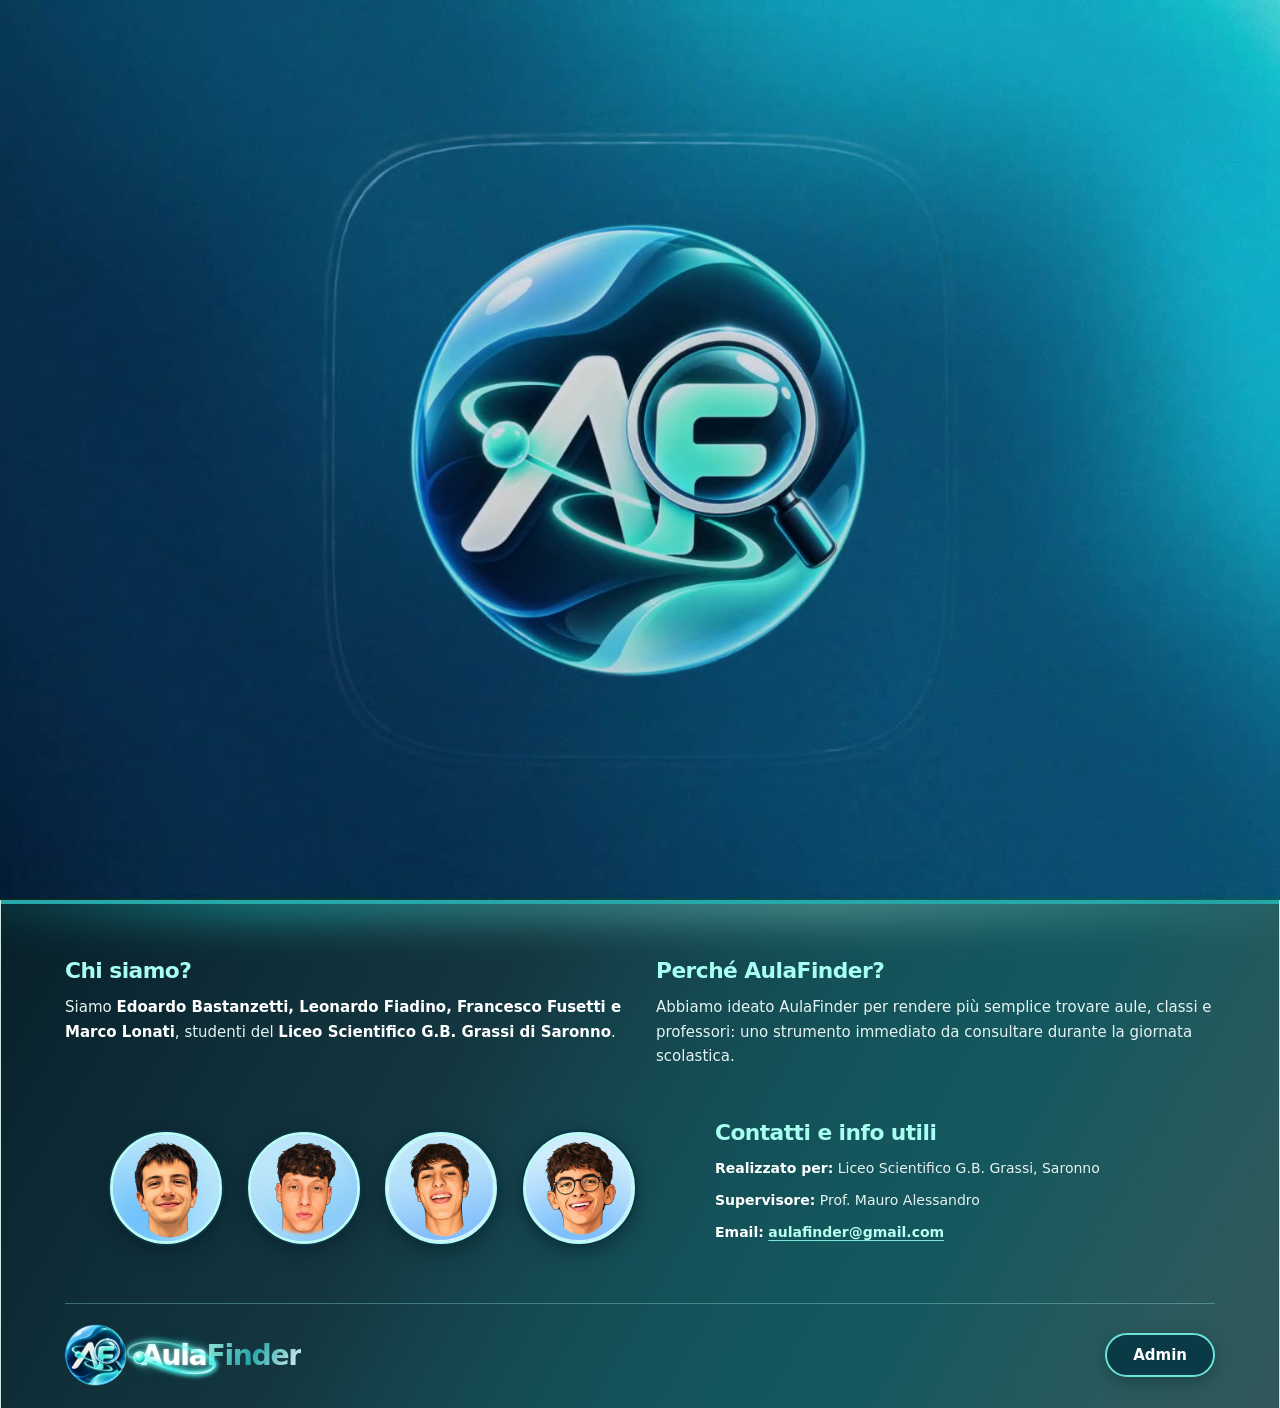
==== commit 35d83ab2: "Add files via upload" ====
--- a/index.html
+++ b/index.html
@@ -31,6 +31,7 @@
 </script>
   <link rel="stylesheet" href="style.css">
   <link rel="stylesheet" href="piantina.css">
+  <link rel="stylesheet" href="v48.css">
   <!-- V42: correzioni puntuali dell'header e del menu. Regole mantenute
        qui per prevalere anche quando la PWA conserva un vecchio style.css. -->
   <style id="aulafinder-v42-header-fix">
@@ -61,6 +62,8 @@
   <script src="loading.js" defer></script>
   <script src="finder.js" defer></script>
   <script src="tutorial.js" defer></script>
+  <script src="versioni.js" defer></script>
+  <script src="v48-ui.js" defer></script>
 </head>
 <body>
   <!-- Video di apertura fornito dagli studenti. Silenziato per consentire autoplay su mobile. -->
@@ -164,6 +167,7 @@
           <button type="button" class="side-link" data-page="tutorial"><svg viewBox="0 0 24 24" aria-hidden="true" class="nav-icon" fill="none" stroke="currentColor" stroke-width="1.9" stroke-linecap="round" stroke-linejoin="round"><rect x="3" y="3" width="18" height="18" rx="4"/><path d="m10 8 6 4-6 4V8Z"/></svg> Tutorial</button>
           <button type="button" class="side-link" data-page="piantina"><svg viewBox="0 0 24 24" aria-hidden="true" class="nav-icon" fill="none" stroke="currentColor" stroke-width="1.9" stroke-linecap="round" stroke-linejoin="round"><path d="m3 6 6-3 6 3 6-3v15l-6 3-6-3-6 3V6ZM9 3v15m6-12v15"/></svg> Piantina</button>
           <button type="button" class="side-link" data-page="navigator"><svg class="nav-icon" viewBox="0 0 24 24" aria-hidden="true" fill="none" stroke="currentColor" stroke-width="1.9" stroke-linecap="round" stroke-linejoin="round"><path d="m3 18 6-12 6 12 6-12"/><circle cx="3" cy="18" r="1.7" fill="currentColor" stroke="none"/><circle cx="21" cy="6" r="1.7" fill="currentColor" stroke="none"/><path d="M9 6l6 12" stroke-dasharray="2.2 3.2"/></svg> Navigatore</button>
+          <button type="button" class="side-link" data-page="versioni"><svg class="nav-icon" viewBox="0 0 24 24" aria-hidden="true" fill="none" stroke="currentColor" stroke-width="1.9" stroke-linecap="round" stroke-linejoin="round"><path d="M7 3h7l5 5v12a1 1 0 0 1-1 1H7a2 2 0 0 1-2-2V5a2 2 0 0 1 2-2Z"/><path d="M14 3v6h5M9 13h6M9 17h6"/></svg> Versioni</button>
           <div class="side-orari-heading"><button type="button" class="side-link" data-page="orari" aria-controls="scheduleSubnav" aria-expanded="false"><span class="nav-clock" data-icon="clock" aria-hidden="true"></span> Orari</button><button id="scheduleSubnavToggle" class="schedule-subnav-toggle" type="button" aria-controls="scheduleSubnav" aria-expanded="false" aria-label="Mostra i tipi di orario"><svg viewBox="0 0 24 24" width="19" height="19" fill="none" stroke="currentColor" stroke-width="2.4" stroke-linecap="round" stroke-linejoin="round" aria-hidden="true"><path d="m6 9 6 6 6-6"/></svg></button></div>
           <div id="scheduleSubnav" class="schedule-subnav" hidden>
             <button type="button" data-schedule="classes"><span class="menu-entity-icon" data-icon="classes" aria-hidden="true"></span>Classi</button>
@@ -186,7 +190,7 @@
         <section id="homePage" class="page home-page" aria-labelledby="homeTitle">
           <div class="school-image"><img src="assets/liceo-grassi-carboncino.png" alt="Illustrazione a carboncino in bianco e nero del Liceo Scientifico G.B. Grassi di Saronno"></div>
           <div class="home-search-area">
-            <div class="home-intro"><h1 id="homeTitle">Dove sei diretto?</h1><p>Tutto ciò di cui hai bisogno</p></div>
+            <div class="home-intro"><h1 id="homeTitle" class="af48-title"><svg class="af48-title-icon" viewBox="0 0 24 24" aria-hidden="true" fill="none" stroke="currentColor" stroke-width="2" stroke-linecap="round"><circle cx="10.5" cy="10.5" r="7"/><path d="m16 16 5 5"/></svg>Dove sei diretto?</h1><p>Tutto ciò di cui hai bisogno</p></div>
             <form id="searchForm" class="search-form" role="search" novalidate>
               <label class="sr-only" for="searchInput">Cerca aula, classe o professore</label>
               <span class="search-glyph" data-icon="search" aria-hidden="true"></span>
@@ -203,12 +207,12 @@
         </section>
 
         <section id="resultsPage" class="page content-page" hidden aria-labelledby="resultsTitle">
-          <div class="page-topline"><button type="button" class="back-link" data-page="home">← Home</button><h1 id="resultsTitle" class="section-title-with-icon"><span class="section-title-icon" aria-hidden="true"><svg viewBox="0 0 24 24" fill="none" stroke="currentColor" stroke-width="2" stroke-linecap="round"><circle cx="10.8" cy="10.8" r="7"/><path d="m16 16 5 5"/></svg></span><span>Risultato ricerca</span></h1></div>
+          <div class="page-topline"><button type="button" class="back-link" data-page="home">← Home</button><h1 id="resultsTitle" class="af48-title"><svg class="af48-title-icon" viewBox="0 0 24 24" aria-hidden="true" fill="none" stroke="currentColor" stroke-width="2" stroke-linecap="round" stroke-linejoin="round"><circle cx="10.5" cy="10.5" r="7"/><path d="m16 16 5 5"/></svg>Risultato ricerca</h1></div>
           <div id="searchResults" aria-live="polite"></div>
         </section>
 
         <section id="navigatorPage" class="page content-page" hidden aria-labelledby="navigatorTitle">
-          <div class="page-topline"><h1 id="navigatorTitle" class="section-title-with-icon"><span class="section-title-icon" aria-hidden="true"><svg viewBox="0 0 24 24" fill="none" stroke="currentColor" stroke-width="1.9" stroke-linecap="round" stroke-linejoin="round"><path d="m3 18 6-12 6 12 6-12"/><circle cx="3" cy="18" r="1.7" fill="currentColor" stroke="none"/><circle cx="21" cy="6" r="1.7" fill="currentColor" stroke="none"/><path d="M9 6l6 12" stroke-dasharray="2.2 3.2"/></svg></span><span>Navigatore</span></h1></div>
+          <div class="page-topline"><h1 id="navigatorTitle" class="af48-title"><svg class="af48-title-icon" viewBox="0 0 24 24" aria-hidden="true" fill="none" stroke="currentColor" stroke-width="2" stroke-linecap="round" stroke-linejoin="round"><path d="m3 18 6-12 6 12 6-12"/><circle cx="3" cy="18" r="1.6"/><circle cx="21" cy="6" r="1.6"/><path d="M9 6l6 12" stroke-dasharray="2 3"/></svg>Navigatore</h1></div>
           <div class="navigator-panel">
             <p class="navigator-intro">Trova il percorso tra due aule usando le piantine della scuola.</p>
             <form id="navigatorForm" class="navigator-form" autocomplete="off" novalidate>
@@ -232,11 +236,19 @@
           
         </section>
 
+        <section id="versioniPage" class="page content-page versioni-page" hidden aria-labelledby="versioniTitle">
+          <div class="page-topline"><h1 id="versioniTitle" class="af48-title"><svg class="af48-title-icon" viewBox="0 0 24 24" aria-hidden="true" fill="none" stroke="currentColor" stroke-width="1.9" stroke-linecap="round" stroke-linejoin="round"><path d="M7 3h7l5 5v12a1 1 0 0 1-1 1H7a2 2 0 0 1-2-2V5a2 2 0 0 1 2-2Z"/><path d="M14 3v6h5M9 13h6M9 17h6"/></svg> Versioni</h1></div>
+          <div class="versioni-intro"><div><p class="versioni-kicker">LA STORIA DEL PROGETTO</p><h2>Come si è evoluto AulaFinder</h2><p>Esplora tutte le versioni, dalla prima alla più recente. Apri una scheda per vedere le modifiche documentate. Dove mancano fonti, lo segnaliamo chiaramente.</p></div><div class="versioni-current"><span>Versione attuale</span><strong>V48</strong><small>Basata sulla V47</small></div></div>
+          <div class="versioni-toolbar"><label class="versioni-search-label" for="versioniSearch">Cerca una versione o una funzione <input type="search" id="versioniSearch" placeholder="Es. V45, Finder, navigatore…" autocomplete="off"></label><span id="versioniCount" class="versioni-count" role="status" aria-live="polite"></span></div>
+          <div id="versioniList" class="versioni-list"></div>
+          <p class="versioni-disclaimer">Cronologia ricostruita dai file di rilascio disponibili. Una versione senza note non equivale a una versione senza modifiche.</p>
+        </section>
+
         <section id="orariPage" class="page content-page orari-dashboard" hidden aria-labelledby="scheduleTitle">
           <header class="orari-heading">
             <div>
               <div class="orari-heading-eyebrow"><span class="orari-heading-icon" data-icon="clock" aria-hidden="true"></span> Consulta gli orari</div>
-              <h1 id="scheduleTitle" class="section-title-with-icon"><span class="section-title-icon" aria-hidden="true"><svg viewBox="0 0 24 24" fill="none" stroke="currentColor" stroke-width="2.1" stroke-linecap="round" stroke-linejoin="round"><circle cx="12" cy="12" r="9"/><path d="M12 7v5l3.5 2"/></svg></span><span>Orari</span></h1>
+              <h1 id="scheduleTitle" class="af48-title"><svg class="af48-title-icon" viewBox="0 0 24 24" aria-hidden="true" fill="none" stroke="currentColor" stroke-width="2" stroke-linecap="round" stroke-linejoin="round"><circle cx="12" cy="12" r="9"/><path d="M12 7v5l3 2"/></svg>Orari</h1>
               <p>Orari settimanali di classi, aule, professori e disponibilità.</p>
             </div>
             <button type="button" class="back-link" id="scheduleBackButton" data-page="results" hidden>← Risultato</button>
@@ -269,65 +281,43 @@
           </div>
         </section>
 
-        <section id="tutorialPage" class="page content-page tutorial-page" hidden aria-labelledby="tutorialTitle">
-  <div class="page-topline"><h1 id="tutorialTitle" class="section-title-with-icon"><span class="section-title-icon" aria-hidden="true"><svg viewBox="0 0 24 24" fill="none" stroke="currentColor" stroke-width="1.9" stroke-linecap="round" stroke-linejoin="round"><rect x="3" y="3" width="18" height="18" rx="4"/><path d="m10 8 6 4-6 4V8Z"/></svg></span><span>Tutorial</span></h1></div>
-  <p class="tutorial-intro">Guida rapida alle funzioni principali di AulaFinder. Ogni tappa mostra un pezzo vero del sito e puoi sempre uscire per provarlo davvero.</p>
-  <div class="tutorial-explorer">
-    <div class="tutorial-explorer-top">
-      <div><p class="tutorial-overline">IL TUO PERCORSO</p><h2>Impara facendo</h2></div>
-      <div class="tutorial-meter" aria-label="Avanzamento del tutorial">
-        <span class="tutorial-progress-number" id="tutorialProgressCount" aria-live="polite">01 <small>/ 07</small></span>
-        <span class="tutorial-progress-label">Tappa corrente</span>
-      </div>
-    </div>
-    <div class="tutorial-progress-track" role="progressbar" aria-label="Avanzamento del tutorial" aria-valuemin="1" aria-valuemax="7" aria-valuenow="1" id="tutorialProgressBar"><span id="tutorialProgressFill"></span></div>
-    <nav class="tutorial-steps" aria-label="Scegli una tappa del tutorial" role="tablist">
-      <button type="button" class="tutorial-step is-active" id="tutorialTab0" data-tutorial-select="0" role="tab" aria-selected="true" aria-controls="tutorialStep0" tabindex="0"><span class="tutorial-step-no">01</span><span>Cerca</span></button>
-      <button type="button" class="tutorial-step" id="tutorialTab1" data-tutorial-select="1" role="tab" aria-selected="false" aria-controls="tutorialStep1" tabindex="-1"><span class="tutorial-step-no">02</span><span>Orari</span></button>
-      <button type="button" class="tutorial-step" id="tutorialTab2" data-tutorial-select="2" role="tab" aria-selected="false" aria-controls="tutorialStep2" tabindex="-1"><span class="tutorial-step-no">03</span><span>Disponibilità</span></button>
-      <button type="button" class="tutorial-step" id="tutorialTab3" data-tutorial-select="3" role="tab" aria-selected="false" aria-controls="tutorialStep3" tabindex="-1"><span class="tutorial-step-no">04</span><span>Navigatore</span></button>
-      <button type="button" class="tutorial-step" id="tutorialTab4" data-tutorial-select="4" role="tab" aria-selected="false" aria-controls="tutorialStep4" tabindex="-1"><span class="tutorial-step-no">05</span><span>Finder</span></button>
-      <button type="button" class="tutorial-step" id="tutorialTab5" data-tutorial-select="5" role="tab" aria-selected="false" aria-controls="tutorialStep5" tabindex="-1"><span class="tutorial-step-no">06</span><span>Piantine</span></button>
-      <button type="button" class="tutorial-step" id="tutorialTab6" data-tutorial-select="6" role="tab" aria-selected="false" aria-controls="tutorialStep6" tabindex="-1"><span class="tutorial-step-no">07</span><span>Footer</span></button>
-    </nav>
-    <div class="tutorial-stage" id="tutorialStage">
-      <article id="tutorialStep0" class="tutorial-panel" role="tabpanel" aria-labelledby="tutorialTab0" data-tutorial-panel="0" tabindex="0">
-        <div class="tutorial-panel-text"><span class="tutorial-chapter">CAPITOLO 01 · RICERCA</span><h2>Trova subito aula, classe o professore.</h2><p>Nella Home puoi cercare un’aula, una classe o un professore dalla barra principale. I suggerimenti compaiono sotto in automatico mentre scrivi.</p><ol><li>Apri la Home.</li><li>Tocca la barra di ricerca.</li><li>Scrivi per esempio <strong>S.07</strong>, una classe o un docente.</li></ol><button type="button" class="tutorial-action" data-page="home">Prova la ricerca <span aria-hidden="true">↗</span></button></div>
-        <div class="tutorial-live-preview" data-tutorial-preview="homeSearch"></div>
-      </article>
-      <article id="tutorialStep1" class="tutorial-panel" role="tabpanel" aria-labelledby="tutorialTab1" data-tutorial-panel="1" tabindex="0" hidden>
-        <div class="tutorial-panel-text"><span class="tutorial-chapter">CAPITOLO 02 · ORARI</span><h2>Consulta gli orari direttamente dal sito.</h2><p>Nella sezione <strong>Orari</strong> puoi aprire orari di classi, aule e professori senza usare PDF esterni. Puoi anche filtrare rapidamente l’elemento che ti interessa.</p><ol><li>Apri la sezione Orari.</li><li>Scegli una categoria.</li><li>Seleziona l’elemento da consultare.</li></ol><button type="button" class="tutorial-action" data-schedule="classes">Consulta gli orari <span aria-hidden="true">↗</span></button></div>
-        <div class="tutorial-live-preview" data-tutorial-preview="schedule"></div>
-      </article>
-      <article id="tutorialStep2" class="tutorial-panel" role="tabpanel" aria-labelledby="tutorialTab2" data-tutorial-panel="2" tabindex="0" hidden>
-        <div class="tutorial-panel-text"><span class="tutorial-chapter">CAPITOLO 03 · DISPONIBILITÀ</span><h2>Scopri aule e professori liberi.</h2><p>Le scorciatoie ti portano subito alle <strong>Aule libere</strong> e ai <strong>Professori liberi</strong>. I risultati dipendono dal giorno e dall’ora selezionati in alto.</p><ol><li>Imposta giorno e ora.</li><li>Apri Aule libere o Professori liberi.</li><li>Controlla i risultati disponibili.</li></ol><div class="tutorial-dual-actions"><button type="button" class="tutorial-action" data-schedule="freeRooms">Aule libere <span aria-hidden="true">↗</span></button><button type="button" class="tutorial-action tutorial-action-outline" data-schedule="freeTeachers">Professori liberi <span aria-hidden="true">↗</span></button></div></div>
-        <div class="tutorial-live-preview" data-tutorial-preview="availability"></div>
-      </article>
-      <article id="tutorialStep3" class="tutorial-panel" role="tabpanel" aria-labelledby="tutorialTab3" data-tutorial-panel="3" tabindex="0" hidden>
-        <div class="tutorial-panel-text"><span class="tutorial-chapter">CAPITOLO 04 · NAVIGATORE</span><h2>Calcola il percorso tra due ambienti.</h2><p>Il <strong>Navigatore</strong> usa le piantine della scuola per trovare il percorso tra due punti. Puoi inserire le aule a mano oppure sceglierle dalla mappa.</p><ol><li>Imposta partenza e destinazione.</li><li>Scegli se usare scale o ascensore.</li><li>Visualizza il percorso sulla mappa.</li></ol><button type="button" class="tutorial-action" data-page="navigator">Apri il navigatore <span aria-hidden="true">↗</span></button></div>
-        <div class="tutorial-live-preview" data-tutorial-preview="navigator"></div>
-      </article>
-      <article id="tutorialStep4" class="tutorial-panel" role="tabpanel" aria-labelledby="tutorialTab4" data-tutorial-panel="4" tabindex="0" hidden>
-        <div class="tutorial-panel-text"><span class="tutorial-chapter">CAPITOLO 05 · FINDER</span><h2>Fai una domanda e leggi la risposta.</h2><p><strong>Finder</strong> è l’assistente del sito. Seleziona la tua classe e chiedi, per esempio, che materie hai domani o quale aula avrai alla prossima ora.</p><ol><li>Apri Finder dal pulsante mobile.</li><li>Seleziona la tua classe.</li><li>Scrivi una domanda o usa il microfono.</li></ol><button type="button" class="tutorial-action" id="tutorialOpenFinder">Prova Finder <span aria-hidden="true">✦</span></button></div>
-        <div class="tutorial-live-preview" data-tutorial-preview="finder"></div>
-      </article>
-      <article id="tutorialStep5" class="tutorial-panel" role="tabpanel" aria-labelledby="tutorialTab5" data-tutorial-panel="5" tabindex="0" hidden>
-        <div class="tutorial-panel-text"><span class="tutorial-chapter">CAPITOLO 06 · PIANTINE</span><h2>Esplora i piani e tocca le aule.</h2><p>Nella sezione <strong>Piantina</strong> puoi visualizzare i piani, toccare gli ambienti e aprire azioni rapide come orario o navigazione.</p><ol><li>Apri Piantina.</li><li>Scegli i piani da vedere.</li><li>Tocca un’aula per interagire con la mappa.</li></ol><button type="button" class="tutorial-action" data-page="piantina">Prova le piantine <span aria-hidden="true">↗</span></button></div>
-        <div class="tutorial-live-preview" data-tutorial-preview="piantina"></div>
-      </article>
-      <article id="tutorialStep6" class="tutorial-panel" role="tabpanel" aria-labelledby="tutorialTab6" data-tutorial-panel="6" tabindex="0" hidden>
-        <div class="tutorial-panel-text"><span class="tutorial-chapter">CAPITOLO 07 · FOOTER</span><h2>Info utili e contatti del progetto.</h2><p>Nel <strong>footer</strong> trovi chi ha realizzato AulaFinder, il contesto del progetto e i contatti utili.</p><ol><li>Scorri in fondo alla pagina.</li><li>Consulta i contatti.</li><li>Usa il brand nel footer per tornare alla Home.</li></ol><button type="button" class="tutorial-action" data-tutorial-scroll="footer">Vai al footer <span aria-hidden="true">↘</span></button></div>
-        <div class="tutorial-live-preview" data-tutorial-preview="footer"></div>
-      </article>
-    </div>
-    <div class="tutorial-nav-bottom"><button type="button" id="tutorialPrev" class="tutorial-prev" disabled><span aria-hidden="true">←</span> Indietro</button><span class="tutorial-nav-hint" id="tutorialNavHint" aria-live="polite">Inizia dalla ricerca</span><button type="button" id="tutorialNext" class="tutorial-next">Avanti <span aria-hidden="true">→</span></button></div>
-  </div>
-  <section class="tutorial-faq" aria-labelledby="tutorialFaqTitle"><div class="tutorial-faq-head"><span class="tutorial-overline">DA SAPERE</span><h2 id="tutorialFaqTitle">Domande frequenti</h2><p>Le risposte rapide alle domande più comuni.</p></div><div class="tutorial-faq-list"><details><summary>Gli orari si aggiornano in tempo reale?<span aria-hidden="true">+</span></summary><p>No. AulaFinder mostra gli orari caricati nel sito. Sostituzioni, assenze e cambi dell'ultimo minuto potrebbero non essere presenti.</p></details><details><summary>Se un professore è libero, significa che si trova a scuola?<span aria-hidden="true">+</span></summary><p>No. «Libero» significa che per quell'ora non è prevista una lezione nell'orario. Non indica la presenza effettiva del docente.</p></details><details><summary>Posso usare Finder senza microfono?<span aria-hidden="true">+</span></summary><p>Sì. Puoi scrivere le domande normalmente. Il riconoscimento vocale dipende dal browser e dai permessi concessi.</p></details><details><summary>Perché i nomi dei professori mostrano solo le iniziali?<span aria-hidden="true">+</span></summary><p>Per ragioni di privacy, nel sito i docenti sono mostrati solo con le prime iniziali configurate negli orari caricati.</p></details><details><summary>Posso usare il sito da smartphone?<span aria-hidden="true">+</span></summary><p>Sì. AulaFinder è pensato anche per schermi piccoli: puoi cercare, consultare gli orari, usare Finder e aprire il navigatore direttamente da mobile.</p></details></div></section>
-</section>
-
+        <section id="tutorialPage" class="page content-page tutorial-page af48-tutorial" hidden aria-labelledby="tutorialTitle">
+          <div class="page-topline"><h1 id="tutorialTitle" class="af48-title"><svg class="af48-title-icon" viewBox="0 0 24 24" aria-hidden="true" fill="none" stroke="currentColor" stroke-width="1.9" stroke-linecap="round" stroke-linejoin="round"><rect x="3" y="3" width="18" height="18" rx="4"/><path d="m10 8 6 4-6 4V8Z"/></svg>Tutorial</h1></div>
+          <p class="af48-tutorial-intro">Una guida pratica con anteprime ricavate direttamente dalle sezioni del sito. Puoi provare ogni funzione e tornare esattamente alla tappa che stavi leggendo.</p>
+          <div class="af48-tour-wrap">
+            <div class="af48-tour-header"><div><span class="af48-tour-kicker">ESPLORA AULAFINDER</span><h2>Scopri le funzioni, una alla volta</h2></div><span id="tutorialProgressCount" class="af48-tour-counter" aria-live="polite">01 / 07</span></div>
+            <div id="tutorialProgressBar" class="af48-tour-track" role="progressbar" aria-label="Avanzamento tutorial" aria-valuemin="1" aria-valuemax="7" aria-valuenow="1"><span id="tutorialProgressFill"></span></div>
+            <nav class="af48-tour-tabs" aria-label="Tappe del tutorial" role="tablist">
+              <button type="button" id="tutorialTab0" data-tutorial-select="0" class="af48-tour-tab" role="tab" aria-controls="tutorialStep0" aria-selected="true"><span>01</span>Ricerca</button>
+              <button type="button" id="tutorialTab1" data-tutorial-select="1" class="af48-tour-tab" role="tab" aria-controls="tutorialStep1" aria-selected="false" tabindex="-1"><span>02</span>Orari</button>
+              <button type="button" id="tutorialTab2" data-tutorial-select="2" class="af48-tour-tab" role="tab" aria-controls="tutorialStep2" aria-selected="false" tabindex="-1"><span>03</span>Disponibilità</button>
+              <button type="button" id="tutorialTab3" data-tutorial-select="3" class="af48-tour-tab" role="tab" aria-controls="tutorialStep3" aria-selected="false" tabindex="-1"><span>04</span>Navigatore</button>
+              <button type="button" id="tutorialTab4" data-tutorial-select="4" class="af48-tour-tab" role="tab" aria-controls="tutorialStep4" aria-selected="false" tabindex="-1"><span>05</span>Finder</button>
+              <button type="button" id="tutorialTab5" data-tutorial-select="5" class="af48-tour-tab" role="tab" aria-controls="tutorialStep5" aria-selected="false" tabindex="-1"><span>06</span>Piantine</button>
+              <button type="button" id="tutorialTab6" data-tutorial-select="6" class="af48-tour-tab" role="tab" aria-controls="tutorialStep6" aria-selected="false" tabindex="-1"><span>07</span>Footer</button>
+            </nav>
+            <div class="af48-tour-stage" id="tutorialStage">
+              <article id="tutorialStep0" role="tabpanel" aria-labelledby="tutorialTab0" data-tutorial-panel="0" class="af48-tour-panel"><div class="af48-tour-copy"><span class="af48-tour-kicker">01 · RICERCA</span><h3>Trova ciò che cerchi.</h3><p>Digita aula, classe o professore nella barra della Home. Puoi scegliere un suggerimento o avviare la ricerca.</p><ol><li>Apri la Home.</li><li>Inserisci, per esempio, S.07 oppure la tua classe.</li><li>Tocca un risultato per vedere i dettagli.</li></ol><button type="button" class="af48-tour-cta" data-page="home">Prova la ricerca ↗</button></div><div class="af48-tour-preview" data-tutorial-preview="search" aria-label="Anteprima della ricerca reale"></div></article>
+              <article id="tutorialStep1" role="tabpanel" aria-labelledby="tutorialTab1" data-tutorial-panel="1" class="af48-tour-panel" hidden><div class="af48-tour-copy"><span class="af48-tour-kicker">02 · ORARI</span><h3>Consulta le lezioni.</h3><p>Dal pannello Orari puoi scegliere classi, aule e docenti e vedere le informazioni della settimana.</p><ol><li>Apri Orari.</li><li>Scegli la categoria.</li><li>Seleziona l'elemento che ti interessa.</li></ol><button type="button" class="af48-tour-cta" data-schedule="classes">Prova gli orari ↗</button></div><div class="af48-tour-preview" data-tutorial-preview="orari" aria-label="Anteprima dei controlli reali degli orari"></div></article>
+              <article id="tutorialStep2" role="tabpanel" aria-labelledby="tutorialTab2" data-tutorial-panel="2" class="af48-tour-panel" hidden><div class="af48-tour-copy"><span class="af48-tour-kicker">03 · DISPONIBILITÀ</span><h3>Trova aule e docenti liberi.</h3><p>Usa le scorciatoie per trovare gli ambienti e i docenti liberi in base al giorno e all'ora che hai scelto.</p><ol><li>Imposta giorno e ora in alto.</li><li>Apri Aule libere o Professori liberi.</li><li>Controlla le disponibilità previste dall'orario.</li></ol><div class="af48-tour-cta-row"><button type="button" class="af48-tour-cta" data-schedule="freeRooms">Aule libere ↗</button><button type="button" class="af48-tour-cta af48-tour-cta-alt" data-schedule="freeTeachers">Professori liberi ↗</button></div></div><div class="af48-tour-preview" data-tutorial-preview="liberi" aria-label="Anteprima dei pulsanti reali delle disponibilità"></div></article>
+              <article id="tutorialStep3" role="tabpanel" aria-labelledby="tutorialTab3" data-tutorial-panel="3" class="af48-tour-panel" hidden><div class="af48-tour-copy"><span class="af48-tour-kicker">04 · NAVIGATORE</span><h3>Da un'aula all'altra.</h3><p>Scegli partenza e destinazione digitando il codice oppure toccando una stanza sulla piantina. Poi visualizza il percorso.</p><ol><li>Imposta Da e A.</li><li>Scegli scale o ascensore.</li><li>Apri il percorso passo per passo.</li></ol><button type="button" class="af48-tour-cta" data-page="navigator">Prova il navigatore ↗</button></div><div class="af48-tour-preview" data-tutorial-preview="navigatore" aria-label="Anteprima dei controlli reali del navigatore"></div></article>
+              <article id="tutorialStep4" role="tabpanel" aria-labelledby="tutorialTab4" data-tutorial-panel="4" class="af48-tour-panel" hidden><div class="af48-tour-copy"><span class="af48-tour-kicker">05 · FINDER</span><h3>Chiedi direttamente a Finder.</h3><p>Finder risponde usando gli orari caricati nel sito: per le domande sulla tua giornata seleziona la classe.</p><ol><li>Apri Finder.</li><li>Seleziona la tua classe.</li><li>Scrivi una domanda oppure usa il microfono, se supportato.</li></ol><button type="button" id="tutorialOpenFinder" class="af48-tour-cta">Prova Finder ↗</button></div><div class="af48-tour-preview" data-tutorial-preview="finder" aria-label="Anteprima reale del pannello Finder"></div></article>
+              <article id="tutorialStep5" role="tabpanel" aria-labelledby="tutorialTab5" data-tutorial-panel="5" class="af48-tour-panel" hidden><div class="af48-tour-copy"><span class="af48-tour-kicker">06 · PIANTINE</span><h3>Esplora la scuola.</h3><p>Scegli i piani da visualizzare. Tocca un'aula per vedere le azioni disponibili, come l'orario e la navigazione.</p><ol><li>Apri Piantina.</li><li>Filtra il piano desiderato.</li><li>Seleziona un'aula direttamente sul disegno.</li></ol><button type="button" class="af48-tour-cta" data-page="piantina">Prova le piantine ↗</button></div><div class="af48-tour-preview" data-tutorial-preview="piantina" aria-label="Anteprima della piantina reale"></div></article>
+              <article id="tutorialStep6" role="tabpanel" aria-labelledby="tutorialTab6" data-tutorial-panel="6" class="af48-tour-panel" hidden><div class="af48-tour-copy"><span class="af48-tour-kicker">07 · FOOTER</span><h3>Dietro AulaFinder.</h3><p>Nel footer trovi gli autori, le informazioni sul progetto e i contatti della scuola.</p><ol><li>Scorri fino in fondo.</li><li>Scopri il team.</li><li>Consulta i contatti e torna alla Home dal logo.</li></ol><button type="button" class="af48-tour-cta" id="tutorialGoFooter">Vai al footer ↘</button></div><div class="af48-tour-preview" data-tutorial-preview="footer" aria-label="Anteprima del footer reale"></div></article>
+            </div>
+            <div class="af48-tour-controls"><button type="button" id="tutorialPrev" disabled>← Indietro</button><span id="tutorialNavHint" aria-live="polite">Inizia dalla ricerca</span><button type="button" id="tutorialNext">Avanti →</button></div>
+          </div>
+          <section class="tutorial-faq" aria-labelledby="tutorialFaqTitle"><div class="tutorial-faq-head"><span class="tutorial-overline">DOMANDE FREQUENTI</span><h2 id="tutorialFaqTitle">Da sapere</h2><p>Le risposte alle domande più comuni su AulaFinder.</p></div><div class="tutorial-faq-list">
+            <details><summary>Gli orari vengono aggiornati in tempo reale?<span aria-hidden="true">+</span></summary><p>No. AulaFinder utilizza gli orari caricati nel sito e potrebbe non riflettere sostituzioni o modifiche dell'ultimo momento.</p></details>
+            <details><summary>Un professore libero è sicuramente a scuola?<span aria-hidden="true">+</span></summary><p>No. “Libero” significa che non ha una lezione prevista in quell'ora, non che sia fisicamente nell'edificio.</p></details>
+            <details><summary>Finder funziona senza microfono?<span aria-hidden="true">+</span></summary><p>Sì, tutte le domande possono essere digitate. La funzione vocale dipende dal browser e dai permessi.</p></details>
+            <details><summary>Perché i nomi dei professori hanno solo le prime due iniziali?<span aria-hidden="true">+</span></summary><p>Per tutelare la privacy dei docenti, AulaFinder usa le sigle presenti negli orari, composte dalle iniziali del nome e del cognome invece di mostrare i nomi completi.</p></details>
+            <details><summary>Il Navigatore è adatto alle emergenze?<span aria-hidden="true">+</span></summary><p>No. I percorsi sono schematici e non sostituiscono la segnaletica e le procedure di emergenza dell'istituto.</p></details>
+          </div></section>
+        </section>
 
         <section id="piantinaPage" class="page content-page" hidden aria-labelledby="piantinaTitle">
-          <div class="page-topline"><h1 id="piantinaTitle" class="section-title-with-icon"><span class="section-title-icon" aria-hidden="true"><svg viewBox="0 0 24 24" fill="none" stroke="currentColor" stroke-width="1.9" stroke-linecap="round" stroke-linejoin="round"><path d="m3 6 6-3 6 3 6-3v15l-6 3-6-3-6 3V6ZM9 3v15m6-12v15"/></svg></span><span>Piantina</span></h1><button type="button" class="back-link" id="planBackButton" data-page="results" hidden>← Risultato</button></div>
+          <div class="page-topline"><h1 id="piantinaTitle" class="af48-title"><svg class="af48-title-icon" viewBox="0 0 24 24" aria-hidden="true" fill="none" stroke="currentColor" stroke-width="2" stroke-linecap="round" stroke-linejoin="round"><path d="m3 6 6-3 6 3 6-3v15l-6 3-6-3-6 3V6Z"/><path d="M9 3v15m6-12v15"/></svg>Piantina</h1><button type="button" class="back-link" id="planBackButton" data-page="results" hidden>← Risultato</button></div>
 <div class="floor-filter" aria-label="Seleziona le piantine da visualizzare">
 <div class="filter-heading"><h2>Quali piani vuoi vedere?</h2><div class="filter-actions"><button type="button" id="show-all-plans">Tutti</button><label class="ios-switch" aria-label="Mostra tutti i piani"><input type="checkbox" id="all-plans-switch" role="switch" aria-label="Mostra tutti i piani"><span class="switch-track"></span></label><button type="button" id="hide-all-plans" class="secondary">Annulla</button></div></div>
 <div class="floor-options">
@@ -340,7 +330,7 @@
 </div>
 <section class="plan-card" id="sotto"><div class="plan-banner"><h2>Piano sotterraneo</h2><span aria-live="polite" class="sel-chip"></span></div><div class="plan-body"><svg aria-label="Pianta Piano sotterraneo" class="plan" font-family="Inter,ui-sans-serif,system-ui,-apple-system,Segoe UI,Arial,sans-serif" role="group" viewbox="670.72 50.37 247.99 279.15"><path d="M787.97 258.53L779.85 258.56L779.35 258.40L779.22 258.31L778.82 257.87L778.69 257.50L778.66 228.37L778.51 227.75L778.22 227.33L777.97 227.09L777.60 226.84L776.97 226.69L741.85 226.68L741.35 226.53L741.10 226.31L740.82 226.00L740.67 225.50L740.67 218.12L740.82 217.62L740.91 217.50L741.35 217.09L741.72 216.97L777.10 216.93L777.60 216.78L778.02 216.50L778.51 215.87L778.66 215.25L778.66 143.12L778.51 142.50L778.22 142.08L777.60 141.59L777.10 141.44L763.85 141.44L763.22 141.28L762.69 140.75L762.54 140.25L762.51 132.62L762.38 132.25L761.97 131.69L761.47 131.34L760.97 131.19L718.10 131.19L717.60 131.34L717.04 131.75L716.69 132.25L716.57 132.62L716.53 133.25L716.38 133.75L715.85 134.28L715.35 134.43L691.72 134.43L691.22 134.28L691.10 134.18L690.69 133.75L690.57 133.37L690.54 131.37L690.72 130.83L691.22 130.34L691.72 130.19L692.47 130.18L692.97 130.03L693.47 129.68L693.88 129.12L694.04 128.50L694.04 122.62L694.19 122.12L694.29 122.00L694.72 121.59L695.10 121.47L742.35 121.44L742.97 121.28L743.54 120.87L743.88 120.37L744.04 119.75L744.04 77.87L744.19 77.37L744.29 77.25L744.72 76.84L745.10 76.72L760.22 76.69L760.72 76.84L761.26 77.37L761.41 78.00L761.42 105.50L761.57 106.00L761.91 106.50L762.47 106.90L762.85 107.03L788.60 107.06L789.22 106.90L789.85 106.42L790.13 106.00L790.28 105.50L790.29 94.62L790.32 94.37L790.54 93.87L790.97 93.47L791.47 93.31L801.97 93.31L802.22 93.34L802.72 93.56L803.13 94.00L803.28 94.50L803.29 105.75L803.44 106.25L803.85 106.81L804.35 107.15L804.85 107.31L890.60 107.31L890.85 107.34L891.35 107.56L891.76 108.00L891.88 108.37L891.91 118.00L891.76 118.50L891.54 118.75L891.22 119.03L890.72 119.18L791.22 119.19L790.60 119.34L790.18 119.62L789.94 119.87L789.69 120.25L789.54 120.87L789.53 140.87L789.38 141.37L788.85 141.95L788.57 142.37L788.41 143.00L788.41 231.25L788.57 231.87L788.88 232.37L789.04 233.00L789.04 257.25L789.01 257.50L788.79 258.00L788.35 258.40Z" fill="#A5D8FF" fill-rule="evenodd" stroke="#19404A" stroke-linejoin="round" stroke-width="0.65"></path><g aria-label="Bagno maschile" class="room" data-cx="684.635" data-cy="126.855" data-s="1.120" data-t="Bagno maschile" role="button" tabindex="0"><rect class="box" fill="#FFFFFF" height="8.75" rx="2.80" stroke="#19404A" stroke-width="0.5" width="16.93" x="676.17" y="122.48"></rect><use href="#ic-wc-m" style="--ic-bg:#168BFF;--ic-fg:#002D78" transform="translate(681.222 123.443) scale(0.04740)"></use></g><g aria-label="S.17" class="room" data-cx="702.770" data-cy="144.105" data-s="1.120" data-t="S.17" role="button" tabindex="0"><rect class="box" fill="#FFFFFF" height="19.270" rx="2.80" stroke="#19404A" stroke-width="0.5" width="26.880" x="689.330" y="134.470"></rect><text class="room-number" fill="#143E48" font-size="7.00" font-weight="800" text-anchor="middle" x="702.770" y="146.485">S.17</text></g><g aria-label="S.16" class="room" data-cx="729.575" data-cy="142.750" data-s="1.113" data-t="S.16" role="button" tabindex="0"><rect class="box" fill="#FFFFFF" height="21.760" rx="2.80" stroke="#19404A" stroke-width="0.5" width="26.730" x="716.210" y="131.870"></rect><text class="room-number" fill="#143E48" font-size="7.00" font-weight="800" text-anchor="middle" x="729.575" y="145.130">S.16</text></g><g aria-label="S.15" class="room" data-cx="727.910" data-cy="111.062" data-s="1.120" data-t="S.15" role="button" tabindex="0"><rect class="box" fill="#FFFFFF" height="18.115" rx="2.80" stroke="#19404A" stroke-width="0.5" width="30.380" x="712.720" y="102.005"></rect><text class="room-number" fill="#143E48" font-size="7.00" font-weight="800" text-anchor="middle" x="727.910" y="113.442">S.15</text></g><g aria-label="S.14" class="room" data-cx="728.500" data-cy="91.480" data-s="1.120" data-t="S.14" role="button" tabindex="0"><rect class="box" fill="#FFFFFF" height="21.050" rx="2.80" stroke="#19404A" stroke-width="0.5" width="30.380" x="713.310" y="80.955"></rect><text class="room-number" fill="#143E48" font-size="7.00" font-weight="800" text-anchor="middle" x="728.500" y="93.860">S.14</text></g><g aria-label="S.13" class="room" data-cx="725.435" data-cy="68.537" data-s="1.107" data-t="S.13" role="button" tabindex="0"><rect class="box" fill="#FFFFFF" height="24.835" rx="2.80" stroke="#19404A" stroke-width="0.5" width="23.670" x="713.600" y="56.120"></rect><text class="room-number" fill="#143E48" font-size="7.00" font-weight="800" text-anchor="middle" x="725.435" y="70.917">S.13</text></g><g aria-label="S.12" class="room" data-cx="748.370" data-cy="65.610" data-s="1.120" data-t="S.12" role="button" tabindex="0"><rect class="box" fill="#FFFFFF" height="18.400" rx="2.80" stroke="#19404A" stroke-width="0.5" width="22.200" x="737.270" y="56.410"></rect><text class="room-number" fill="#143E48" font-size="7.00" font-weight="800" text-anchor="middle" x="748.370" y="67.990">S.12</text></g><g aria-label="Scale e ascensore" class="room" data-cx="751.865" data-cy="142.750" data-s="1.120" data-t="Scale e ascensore" role="button" tabindex="0"><rect class="box" fill="#FFE9B0" height="21.76" rx="2.80" stroke="#19404A" stroke-width="0.5" width="17.85" x="742.94" y="131.87"></rect><use href="#ic-scale" transform="translate(742.940 138.444) scale(0.05981)"></use><use href="#ic-lift" transform="translate(752.177 138.444) scale(0.05981)"></use></g><g aria-label="Archivio" class="room" data-cx="776.965" data-cy="81.390" data-s="1.091" data-t="Archivio" role="button" tabindex="0"><rect class="box" fill="#FFFFFF" height="51.14" rx="2.80" stroke="#19404A" stroke-width="0.5" width="27.91" x="763.01" y="55.82"></rect><text class="room-name-hidden" fill="#143E48" font-size="6.02" font-weight="500" text-anchor="middle" x="776.965" y="83.435">Archivio</text></g><g aria-label="S.07 · Informatica" class="room" data-cx="811.015" data-cy="74.675" data-s="1.068" data-t="S.07 · Informatica" role="button" tabindex="0"><rect class="box" fill="#FFFFFF" height="37.11" rx="2.80" stroke="#19404A" stroke-width="0.5" width="40.19" x="790.92" y="56.12"></rect><use href="#ic-informatica" transform="translate(803.222 63.542) scale(0.10824)"></use><text class="room-number" fill="#143E48" font-size="6.50" font-weight="800" text-anchor="middle" x="811.015" y="85.808">S.07</text><text class="room-name-hidden" fill="#143E48" font-size="5.80" font-weight="400" text-anchor="middle" x="811.10" y="79.89">Informatica</text></g><g aria-label="Scale" class="room" data-cx="817.525" data-cy="100.985" data-s="1.120" data-t="Scale" role="button" tabindex="0"><rect class="box" fill="#FFE9B0" height="12.55" rx="2.80" stroke="#19404A" stroke-width="0.5" width="27.17" x="803.94" y="94.71"></rect><use href="#ic-scale" transform="translate(812.631 96.090) scale(0.06798)"></use></g><g aria-label="Caldaie" class="room" data-cx="814.750" data-cy="131.505" data-s="1.102" data-t="Caldaie" role="button" tabindex="0"><rect class="box" fill="#FFFFFF" height="22.55" rx="2.80" stroke="#19404A" stroke-width="0.5" width="48.52" x="790.49" y="120.23"></rect><text class="room-name-hidden" fill="#143E48" font-size="7.00" font-weight="500" text-anchor="middle" x="814.750" y="133.885">Caldaie</text></g><g aria-label="Bagno femminile" class="room" data-cx="842.955" data-cy="131.465" data-s="1.120" data-t="Bagno femminile" role="button" tabindex="0"><rect class="box" fill="#FFFFFF" height="22.59" rx="1.54" stroke="#19404A" stroke-width="0.5" width="7.89" x="839.01" y="120.17"></rect><use href="#ic-wc-w" style="--ic-bg:#FF69B4;--ic-fg:#78003C" transform="translate(839.799 128.309) scale(0.04383)"></use></g><g aria-label="S.05 · Psicologa" class="room" data-cx="853.477" data-cy="131.430" data-s="1.120" data-t="S.05 · Psicologa" role="button" tabindex="0"><rect class="box" fill="#FFFFFF" height="22.620" rx="2.73" stroke="#19404A" stroke-width="0.5" width="13.155" x="846.900" y="120.120"></rect><text class="room-number" fill="#143E48" font-size="5.14" font-weight="800" text-anchor="middle" x="853.477" y="133.177">S.05</text></g><g aria-label="S.03" class="room" data-cx="872.997" data-cy="131.420" data-s="1.111" data-t="S.03" role="button" tabindex="0"><rect class="box" fill="#FFFFFF" height="22.640" rx="2.80" stroke="#19404A" stroke-width="0.5" width="25.885" x="860.055" y="120.100"></rect><text class="room-number" fill="#143E48" font-size="7.00" font-weight="800" text-anchor="middle" x="872.997" y="133.800">S.03</text></g><g aria-label="S.01" class="room" data-cx="899.015" data-cy="131.420" data-s="1.115" data-t="S.01" role="button" tabindex="0"><rect class="box" fill="#FFFFFF" height="22.640" rx="2.80" stroke="#19404A" stroke-width="0.5" width="26.150" x="885.940" y="120.100"></rect><text class="room-number" fill="#143E48" font-size="7.00" font-weight="800" text-anchor="middle" x="899.015" y="133.800">S.01</text></g><g aria-label="Scale" class="room" data-cx="903.625" data-cy="115.890" data-s="1.120" data-t="Scale" role="button" tabindex="0"><rect class="box" fill="#FFE9B0" height="6.70" rx="2.28" stroke="#19404A" stroke-width="0.5" width="19.27" x="893.99" y="112.54"></rect><use href="#ic-scale" transform="translate(901.012 113.277) scale(0.03629)"></use></g><g aria-label="Bagno professori" class="room" data-cx="769.700" data-cy="148.785" data-s="1.120" data-t="Bagno professori" role="button" tabindex="0"><rect class="box" fill="#FFFFFF" height="12.81" rx="2.80" stroke="#19404A" stroke-width="0.5" width="17.80" x="760.80" y="142.38"></rect><use href="#ic-wc-prof" style="--ic-bg:#9B70FF;--ic-fg:#21005B" transform="translate(764.704 143.789) scale(0.06939)"></use></g><g aria-label="Bagno maschile" class="room" data-cx="771.170" data-cy="167.635" data-s="1.120" data-t="Bagno maschile" role="button" tabindex="0"><rect class="box" fill="#FFFFFF" height="12.81" rx="2.80" stroke="#19404A" stroke-width="0.5" width="13.50" x="764.42" y="161.23"></rect><use href="#ic-wc-m" style="--ic-bg:#168BFF;--ic-fg:#002D78" transform="translate(766.174 162.639) scale(0.06939)"></use></g><g aria-label="Bagno femminile" class="room" data-cx="770.830" data-cy="182.350" data-s="1.120" data-t="Bagno femminile" role="button" tabindex="0"><rect class="box" fill="#FFFFFF" height="13.38" rx="2.80" stroke="#19404A" stroke-width="0.5" width="13.50" x="764.08" y="175.66"></rect><use href="#ic-wc-w" style="--ic-bg:#FF69B4;--ic-fg:#78003C" transform="translate(765.612 177.132) scale(0.07248)"></use></g><g aria-label="P.03" class="room" data-cx="755.570" data-cy="196.848" data-s="1.120" data-t="P.03" role="button" tabindex="0"><rect class="box" fill="#FFFFFF" height="13.535" rx="2.80" stroke="#19404A" stroke-width="0.5" width="44.440" x="733.350" y="190.080"></rect><text class="room-number" fill="#143E48" font-size="6.50" font-weight="800" text-anchor="middle" x="755.570" y="199.056">P.03</text></g><g aria-label="P.05" class="room" data-cx="755.550" data-cy="210.383" data-s="1.120" data-t="P.05" role="button" tabindex="0"><rect class="box" fill="#FFFFFF" height="13.535" rx="2.80" stroke="#19404A" stroke-width="0.5" width="44.440" x="733.330" y="203.615"></rect><text class="room-number" fill="#143E48" font-size="6.50" font-weight="800" text-anchor="middle" x="755.550" y="212.591">P.05</text></g><g aria-label="P.01" class="room" data-cx="811.110" data-cy="182.350" data-s="1.120" data-t="P.01" role="button" tabindex="0"><rect class="box" fill="#FFFFFF" height="13.38" rx="2.80" stroke="#19404A" stroke-width="0.5" width="43.42" x="789.40" y="175.66"></rect><text class="room-number" fill="#143E48" font-size="6.42" font-weight="800" text-anchor="middle" x="811.110" y="184.534">P.01</text></g><g aria-label="P.02" class="room" data-cx="811.110" data-cy="198.683" data-s="1.120" data-t="P.02" role="button" tabindex="0"><rect class="box" fill="#FFFFFF" height="14.625" rx="2.80" stroke="#19404A" stroke-width="0.5" width="43.420" x="789.400" y="191.370"></rect><text class="room-number" fill="#143E48" font-size="7.00" font-weight="800" text-anchor="middle" x="811.110" y="201.062">P.02</text></g><g aria-label="P.04" class="room" data-cx="810.770" data-cy="213.308" data-s="1.120" data-t="P.04" role="button" tabindex="0"><rect class="box" fill="#FFFFFF" height="14.625" rx="2.80" stroke="#19404A" stroke-width="0.5" width="43.420" x="789.060" y="205.995"></rect><text class="room-number" fill="#143E48" font-size="7.00" font-weight="800" text-anchor="middle" x="810.770" y="215.688">P.04</text></g><g aria-label="P.07" class="room" data-cx="723.655" data-cy="238.955" data-s="1.074" data-t="P.07" role="button" tabindex="0"><rect class="box" fill="#FFFFFF" height="40.930" rx="2.80" stroke="#19404A" stroke-width="0.5" width="35.030" x="706.140" y="218.490"></rect><text class="room-number" fill="#143E48" font-size="7.00" font-weight="800" text-anchor="middle" x="723.655" y="241.335">P.07</text></g><g aria-label="P.06" class="room" data-cx="758.860" data-cy="242.715" data-s="1.079" data-t="P.06" role="button" tabindex="0"><rect class="box" fill="#FFFFFF" height="32.010" rx="2.80" stroke="#19404A" stroke-width="0.5" width="35.380" x="741.170" y="226.710"></rect><text class="room-number" fill="#143E48" font-size="7.00" font-weight="800" text-anchor="middle" x="758.860" y="245.095">P.06</text></g><g aria-label="Palestra" class="room" data-cx="817.730" data-cy="291.190" data-s="1.039" data-t="Palestra" role="button" tabindex="0"><rect class="box" fill="#FFFFFF" height="65.76" rx="2.80" stroke="#19404A" stroke-width="0.5" width="104.12" x="765.67" y="258.31"></rect><use href="#ic-palestra" transform="translate(810.480 280.220) scale(0.10069)"></use><text class="room-name-hidden" fill="#143E48" font-size="7.00" font-weight="400" text-anchor="middle" x="817.730" y="302.160">Palestra</text></g><g class="top"></g></svg></div></section><section class="plan-card" id="terra"><div class="plan-banner"><h2>Piano terra</h2><span aria-live="polite" class="sel-chip"></span></div><div class="plan-body"><svg aria-label="Pianta Piano terra" class="plan" font-family="Inter,ui-sans-serif,system-ui,-apple-system,Segoe UI,Arial,sans-serif" role="group" viewbox="254.01 316.80 290.06 231.22"><path d="M412.26 459.21L401.51 459.24L401.01 459.08L400.88 458.99L400.47 458.55L400.35 458.18L400.32 413.43L400.16 412.80L399.91 412.43L399.68 412.18L399.26 411.90L398.63 411.74L385.51 411.74L385.01 411.58L384.88 411.49L384.51 411.10L384.13 410.50L383.93 410.30L383.51 410.02L383.01 409.87L368.01 409.86L367.38 409.71L366.85 409.18L366.70 408.68L366.66 400.68L366.54 400.30L366.13 399.74L365.63 399.40L365.13 399.24L261.26 399.24L260.76 399.08L260.51 398.86L260.22 398.55L260.07 398.05L260.07 389.43L260.22 388.80L260.76 388.27L261.38 388.11L365.63 388.11L365.88 388.12L366.38 388.27L367.13 388.83L367.63 388.99L382.88 388.99L383.51 388.83L384.13 388.35L384.41 387.93L384.56 387.43L384.57 363.18L384.72 362.55L385.04 362.05L385.19 361.43L385.20 336.80L385.35 336.30L385.57 336.05L385.88 335.77L386.38 335.62L443.76 335.61L444.01 335.64L444.51 335.87L444.91 336.30L445.07 336.93L445.07 361.68L444.91 362.30L444.38 362.83L443.88 362.99L429.01 362.99L428.51 363.15L428.01 363.49L427.60 364.05L427.45 364.55L427.45 374.93L427.60 375.43L427.94 375.93L428.51 376.33L428.88 376.46L518.51 376.49L519.13 376.65L519.63 377.13L519.79 377.55L519.82 377.80L519.82 386.43L519.85 386.68L520.06 387.30L520.06 393.55L519.91 394.05L519.69 394.30L519.38 394.58L518.88 394.74L510.51 394.74L509.88 394.58L509.35 394.05L509.20 393.55L509.16 389.05L509.04 388.68L508.63 388.12L508.13 387.77L507.63 387.62L429.13 387.61L428.51 387.77L428.08 388.05L427.60 388.68L427.45 389.18L427.44 410.43L427.29 411.05L426.76 411.58L426.26 411.74L414.88 411.74L414.38 411.90L413.88 412.24L413.47 412.80L413.35 413.18L413.32 457.93L413.29 458.18L413.07 458.68L412.63 459.08Z" fill="#A5D8FF" fill-rule="evenodd" stroke="#19404A" stroke-linejoin="round" stroke-width="0.65"></path><g aria-label="T.11" class="room" data-cx="273.180" data-cy="410.910" data-s="1.105" data-t="T.11" role="button" tabindex="0"><rect class="box" fill="#FFFFFF" height="23.940" rx="2.80" stroke="#19404A" stroke-width="0.5" width="25.880" x="260.240" y="398.940"></rect><text class="room-number" fill="#143E48" font-size="7.00" font-weight="800" text-anchor="middle" x="273.180" y="413.290">T.11</text></g><g aria-label="T.10" class="room" data-cx="299.562" data-cy="410.900" data-s="1.105" data-t="T.10" role="button" tabindex="0"><rect class="box" fill="#FFFFFF" height="23.940" rx="2.80" stroke="#19404A" stroke-width="0.5" width="26.885" x="286.120" y="398.930"></rect><text class="room-number" fill="#143E48" font-size="7.00" font-weight="800" text-anchor="middle" x="299.562" y="413.280">T.10</text></g><g aria-label="T.09" class="room" data-cx="326.373" data-cy="410.900" data-s="1.105" data-t="T.09" role="button" tabindex="0"><rect class="box" fill="#FFFFFF" height="23.940" rx="2.80" stroke="#19404A" stroke-width="0.5" width="26.735" x="313.005" y="398.930"></rect><text class="room-number" fill="#143E48" font-size="7.00" font-weight="800" text-anchor="middle" x="326.373" y="413.280">T.09</text></g><g aria-label="T.08 · Aula Prof." class="room" data-cx="352.600" data-cy="410.900" data-s="1.105" data-t="T.08 · Aula Prof." role="button" tabindex="0"><rect class="box" fill="#FFFFFF" height="23.940" rx="2.80" stroke="#19404A" stroke-width="0.5" width="25.720" x="339.740" y="398.930"></rect><text class="room-number" fill="#143E48" font-size="7.00" font-weight="800" text-anchor="middle" x="352.600" y="413.280">T.08</text><text class="room-name-hidden" fill="#143E48" font-size="3.98" font-weight="400" text-anchor="middle" x="353.18" y="414.68">Aula Prof.</text></g><g aria-label="Scale e ascensore" class="room" data-cx="381.350" data-cy="417.070" data-s="1.120" data-t="Scale e ascensore" role="button" tabindex="0"><rect class="box" fill="#FFE9B0" height="12.620" rx="2.80" stroke="#19404A" stroke-width="0.5" width="27.160" x="367.770" y="410.760"></rect><use href="#ic-scale" transform="translate(368.870 412.080) scale(0.06500)"></use><use href="#ic-lift" transform="translate(381.340 412.080) scale(0.06500)"></use></g><g aria-label="T.07 · Aula Magna" class="room" data-cx="360.245" data-cy="355.130" data-s="1.052" data-t="T.07 · Aula Magna" role="button" tabindex="0"><rect class="box" fill="#FFFFFF" height="65.76" rx="2.80" stroke="#19404A" stroke-width="0.5" width="49.09" x="335.70" y="322.25"></rect><use href="#ic-magna" transform="translate(349.445 340.990) scale(0.15000)"></use><text class="room-number" fill="#143E48" font-size="6.50" font-weight="800" text-anchor="middle" x="360.245" y="369.270">T.07</text><text class="room-name-hidden" fill="#143E48" font-size="5.80" font-weight="400" text-anchor="middle" x="360.25" y="357.10">Aula</text><text class="room-name-hidden" fill="#143E48" font-size="5.80" font-weight="400" text-anchor="middle" x="360.25" y="363.60">Magna</text></g><g aria-label="Ingresso" class="room entrance-room" data-cx="415.135" data-cy="343.380" data-s="1.120" data-t="Ingresso" role="button" tabindex="0"><title>Ingresso</title><rect class="box entrance-box" x="385.20" y="335.61" width="59.87" height="15.54" rx="2.25" stroke="#19404A" stroke-width="0.5" fill="#FFFFFF"></rect><text class="map-entrance-label" x="403.40" y="346.00" font-size="6.50" font-weight="800" text-anchor="middle" fill="#143E48">Ingresso</text><use href="#ic-ingresso" transform="translate(422.250 337.700) scale(0.08500)"></use></g><g aria-label="T.06" class="room" data-cx="437.225" data-cy="399.825" data-s="1.120" data-t="T.06" role="button" tabindex="0"><rect class="box" fill="#FFFFFF" height="24.250" rx="2.80" stroke="#19404A" stroke-width="0.5" width="18.710" x="427.870" y="387.700"></rect><text class="room-number" fill="#143E48" font-size="7.00" font-weight="800" text-anchor="middle" x="437.225" y="402.205">T.06</text></g><g aria-label="T.02 · Vicepresidenza" class="room" data-cx="500.310" data-cy="399.825" data-s="1.120" data-t="T.02 · Vicepresidenza" role="button" tabindex="0"><rect class="box" fill="#FFFFFF" height="24.250" rx="2.80" stroke="#19404A" stroke-width="0.5" width="18.270" x="491.175" y="387.700"></rect><use href="#ic-vicepresidenza" transform="translate(496.291 392.496) scale(0.05582)"></use><text class="room-number" fill="#143E48" font-size="6.50" font-weight="800" text-anchor="middle" x="500.310" y="407.154">T.02</text><text class="room-name-hidden" fill="#143E48" font-size="2.74" font-weight="400" text-anchor="middle" x="500.52" y="401.03">Vice-</text><text class="room-name-hidden" fill="#143E48" font-size="2.74" font-weight="400" text-anchor="middle" x="500.52" y="404.09">presidenza</text></g><g aria-label="Bagno professori" class="room" data-cx="522.015" data-cy="373.050" data-s="1.120" data-t="Bagno professori" role="button" tabindex="0"><rect class="box" fill="#FFFFFF" height="8.22" rx="2.79" stroke="#19404A" stroke-width="0.5" width="24.25" x="509.89" y="368.94"></rect><use href="#ic-wc-prof" style="--ic-bg:#9B70FF;--ic-fg:#21005B" transform="translate(518.809 369.844) scale(0.04453)"></use></g><g aria-label="T.03 · Segreteria" class="room" data-cx="468.877" data-cy="399.825" data-s="1.103" data-t="T.03 · Segreteria" role="button" tabindex="0"><rect class="box" fill="#FFFFFF" height="24.250" rx="2.80" stroke="#19404A" stroke-width="0.5" width="44.595" x="446.580" y="387.700"></rect><use href="#ic-segreteria" transform="translate(463.785 391.423) scale(0.07073)"></use><text class="room-number" fill="#143E48" font-size="6.50" font-weight="800" text-anchor="middle" x="468.877" y="408.228">T.03</text><text class="room-name-hidden" fill="#143E48" font-size="5.80" font-weight="400" text-anchor="middle" x="468.98" y="405.31">Segreteria</text></g><g aria-label="T.01 · Presidenza" class="room" data-cx="523.132" data-cy="403.710" data-s="1.120" data-t="T.01 · Presidenza" role="button" tabindex="0"><rect class="box" fill="#FFFFFF" height="18.280" rx="2.80" stroke="#19404A" stroke-width="0.5" width="27.375" x="509.445" y="394.570"></rect><use href="#ic-presidenza" transform="translate(519.294 397.166) scale(0.05332)"></use><text class="room-number" fill="#143E48" font-size="5.48" font-weight="800" text-anchor="middle" x="523.132" y="410.254">T.01</text><text class="room-name-hidden" fill="#143E48" font-size="4.40" font-weight="400" text-anchor="middle" x="523.28" y="407.67">Presidenza</text></g><g aria-label="Bagno femminile" class="room" data-cx="273.790" data-cy="382.955" data-s="1.120" data-t="Bagno femminile" role="button" tabindex="0"><rect class="box" fill="#FFFFFF" height="8.85" rx="2.80" stroke="#19404A" stroke-width="0.5" width="28.66" x="259.46" y="378.53"></rect><use href="#ic-wc-w" style="--ic-bg:#FF69B4;--ic-fg:#78003C" transform="translate(270.338 379.503) scale(0.04794)"></use></g><g aria-label="Scale" class="room" data-cx="441.060" data-cy="368.970" data-s="1.120" data-t="Scale" role="button" tabindex="0"><rect class="box" fill="#FFE9B0" height="11.68" rx="2.80" stroke="#19404A" stroke-width="0.5" width="27.40" x="427.36" y="363.13"></rect><use href="#ic-scale" transform="translate(436.505 364.415) scale(0.06327)"></use></g><g aria-label="Scale" class="room" data-cx="529.480" data-cy="385.120" data-s="1.120" data-t="Scale" role="button" tabindex="0"><rect class="box" fill="#FFE9B0" height="14.82" rx="2.80" stroke="#19404A" stroke-width="0.5" width="18.28" x="520.34" y="377.71"></rect><use href="#ic-scale" transform="translate(523.700 379.340) scale(0.08028)"></use></g><g aria-label="Palestra" class="room" data-cx="441.060" data-cy="509.690" data-s="1.039" data-t="Palestra" role="button" tabindex="0"><rect class="box" fill="#FFFFFF" height="65.76" rx="2.80" stroke="#19404A" stroke-width="0.5" width="104.12" x="389.00" y="476.81"></rect><use href="#ic-palestra" transform="translate(433.810 498.720) scale(0.10069)"></use><text class="room-name-hidden" fill="#143E48" font-size="7.00" font-weight="400" text-anchor="middle" x="441.060" y="520.660">Palestra</text></g><g aria-label="Scale" class="room" data-cx="406.760" data-cy="467.865" data-s="1.120" data-t="Scale" role="button" tabindex="0"><rect class="box" fill="#FFE9B0" height="16.09" rx="2.74" stroke="#19404A" stroke-width="0.5" width="11.40" x="401.06" y="459.82"></rect><use href="#ic-scale" transform="translate(402.200 463.305) scale(0.06333)"></use></g><g class="top"></g></svg></div></section><section class="plan-card" id="primo"><div class="plan-banner"><h2>Piano 1</h2><span aria-live="polite" class="sel-chip"></span></div><div class="plan-body"><svg aria-label="Pianta Piano primo" class="plan" font-family="Inter,ui-sans-serif,system-ui,-apple-system,Segoe UI,Arial,sans-serif" role="group" viewbox="252.31 39.22 296.26 113.97"><path d="M386.56 133.50L369.06 133.53L368.43 133.37L367.90 132.84L367.75 132.34L367.72 125.97L367.59 125.59L367.18 125.03L366.68 124.69L366.18 124.53L259.18 124.53L258.68 124.37L258.37 124.09L258.15 123.84L258.00 123.34L258.00 112.47L258.15 111.97L258.56 111.53L259.06 111.31L259.31 111.28L386.43 111.25L386.81 111.12L387.37 110.72L387.71 110.22L387.87 109.72L387.87 69.97L387.90 69.72L388.06 69.30L388.56 68.81L389.18 68.66L416.06 68.65L416.56 68.50L417.12 68.09L417.46 67.59L417.59 67.22L417.65 66.72L417.81 66.30L418.31 65.81L418.81 65.66L429.31 65.66L429.81 65.81L430.34 66.34L430.49 66.84L430.50 67.09L430.49 69.22L430.37 69.72L430.38 99.84L430.53 100.34L430.87 100.84L431.43 101.25L431.81 101.38L526.81 101.41L527.06 101.44L527.56 101.66L527.96 102.09L528.09 102.47L528.12 112.97L527.96 113.47L527.87 113.59L527.43 114.00L527.06 114.13L431.93 114.16L431.43 114.31L430.93 114.66L430.53 115.22L430.40 115.59L430.37 123.34L430.21 123.84L429.68 124.37L429.06 124.53L389.06 124.56L388.68 124.69L388.18 125.03L387.78 125.59L387.65 125.97L387.62 132.34L387.46 132.84L387.37 132.97L386.93 133.37Z" fill="#A5D8FF" fill-rule="evenodd" stroke="#19404A" stroke-linejoin="round" stroke-width="0.65"></path><g aria-label="1.08 · Biblioteca" class="room" data-cx="409.395" data-cy="56.635" data-s="1.105" data-t="1.08 · Biblioteca" role="button" tabindex="0"><rect class="box" fill="#FFFFFF" height="23.930" rx="2.80" stroke="#19404A" stroke-width="0.5" width="41.310" x="388.740" y="44.670"></rect><use href="#ic-biblioteca" transform="translate(404.370 48.313) scale(0.06980)"></use><text class="room-number" fill="#143E48" font-size="6.50" font-weight="800" text-anchor="middle" x="409.395" y="64.958">1.08</text><text class="room-name-hidden" fill="#143E48" font-size="5.80" font-weight="400" text-anchor="middle" x="409.17" y="61.86">Biblioteca</text></g><g aria-label="1.07 · Informatica" class="room" data-cx="445.790" data-cy="59.640" data-s="1.089" data-t="1.07 · Informatica" role="button" tabindex="0"><rect class="box" fill="#FFFFFF" height="28.300" rx="2.80" stroke="#19404A" stroke-width="0.5" width="31.480" x="430.050" y="45.490"></rect><use href="#ic-informatica" transform="translate(439.847 50.357) scale(0.08254)"></use><text class="room-number" fill="#143E48" font-size="6.50" font-weight="800" text-anchor="middle" x="445.790" y="68.923">1.07</text><text class="room-name-hidden" fill="#143E48" font-size="4.61" font-weight="400" text-anchor="middle" x="446.01" y="63.79">Informatica</text></g><g aria-label="Scale" class="room" data-cx="444.780" data-cy="93.685" data-s="1.120" data-t="Scale" role="button" tabindex="0"><rect class="box" fill="#FFE9B0" height="13.43" rx="2.80" stroke="#19404A" stroke-width="0.5" width="29.66" x="429.95" y="86.97"></rect><use href="#ic-scale" transform="translate(439.542 88.447) scale(0.07275)"></use></g><g aria-label="Ascensore" class="room" data-cx="483.125" data-cy="93.685" data-s="1.120" data-t="Ascensore" role="button" tabindex="0"><rect class="box" fill="#FFE9B0" height="13.43" rx="2.08" stroke="#19404A" stroke-width="0.5" width="8.65" x="478.80" y="86.97"></rect><use href="#ic-lift" transform="translate(479.665 90.225) scale(0.04806)"></use></g><g aria-label="1.04" class="room" data-cx="445.555" data-cy="125.680" data-s="1.106" data-t="1.04" role="button" tabindex="0"><rect class="box" fill="#FFFFFF" height="23.120" rx="2.80" stroke="#19404A" stroke-width="0.5" width="25.750" x="432.680" y="114.120"></rect><text class="room-number" fill="#143E48" font-size="7.00" font-weight="800" text-anchor="middle" x="445.555" y="128.060">1.04</text></g><g aria-label="1.03" class="room" data-cx="472.210" data-cy="125.680" data-s="1.111" data-t="1.03" role="button" tabindex="0"><rect class="box" fill="#FFFFFF" height="23.120" rx="2.80" stroke="#19404A" stroke-width="0.5" width="27.560" x="458.430" y="114.120"></rect><text class="room-number" fill="#143E48" font-size="7.00" font-weight="800" text-anchor="middle" x="472.210" y="128.060">1.03</text></g><g aria-label="1.02" class="room" data-cx="500.110" data-cy="127.445" data-s="1.113" data-t="1.02" role="button" tabindex="0"><rect class="box" fill="#FFFFFF" height="21.750" rx="2.80" stroke="#19404A" stroke-width="0.5" width="28.240" x="485.990" y="116.570"></rect><text class="room-number" fill="#143E48" font-size="7.00" font-weight="800" text-anchor="middle" x="500.110" y="129.825">1.02</text></g><g aria-label="1.01" class="room" data-cx="528.265" data-cy="127.445" data-s="1.116" data-t="1.01" role="button" tabindex="0"><rect class="box" fill="#FFFFFF" height="21.750" rx="2.80" stroke="#19404A" stroke-width="0.5" width="28.070" x="514.230" y="116.570"></rect><text class="room-number" fill="#143E48" font-size="7.00" font-weight="800" text-anchor="middle" x="528.265" y="129.825">1.01</text></g><g aria-label="Scale" class="room" data-cx="535.655" data-cy="111.080" data-s="1.120" data-t="Scale" role="button" tabindex="0"><rect class="box" fill="#FFE9B0" height="10.02" rx="2.80" stroke="#19404A" stroke-width="0.5" width="13.29" x="529.01" y="106.07"></rect><use href="#ic-scale" transform="translate(531.747 107.172) scale(0.05427)"></use></g><g aria-label="Bagno femminile" class="room" data-cx="528.970" data-cy="98.665" data-s="1.120" data-t="Bagno femminile" role="button" tabindex="0"><rect class="box" fill="#FFFFFF" height="10.29" rx="2.80" stroke="#19404A" stroke-width="0.5" width="28.30" x="514.82" y="93.52"></rect><use href="#ic-wc-w" style="--ic-bg:#FF69B4;--ic-fg:#78003C" transform="translate(524.957 94.652) scale(0.05574)"></use></g><g aria-label="1.10" class="room" data-cx="354.050" data-cy="135.510" data-s="1.107" data-t="1.10" role="button" tabindex="0"><rect class="box" fill="#FFFFFF" height="22.360" rx="2.80" stroke="#19404A" stroke-width="0.5" width="27.840" x="340.130" y="124.330"></rect><text class="room-number" fill="#143E48" font-size="7.00" font-weight="800" text-anchor="middle" x="354.050" y="137.890">1.10</text></g><g aria-label="Scale e ascensore" class="room" data-cx="376.950" data-cy="141.095" data-s="1.120" data-t="Scale e ascensore" role="button" tabindex="0"><rect class="box" fill="#FFE9B0" height="13.29" rx="2.80" stroke="#19404A" stroke-width="0.5" width="17.96" x="367.97" y="134.45"></rect><use href="#ic-scale" transform="translate(367.970 136.762) scale(0.06018)"></use><use href="#ic-lift" transform="translate(377.264 136.762) scale(0.06018)"></use></g><g aria-label="Bagno professori" class="room" data-cx="395.545" data-cy="131.485" data-s="1.120" data-t="Bagno professori" role="button" tabindex="0"><rect class="box" fill="#FFFFFF" height="12.45" rx="2.80" stroke="#19404A" stroke-width="0.5" width="12.51" x="389.29" y="125.26"></rect><use href="#ic-wc-prof" style="--ic-bg:#9B70FF;--ic-fg:#21005B" transform="translate(390.690 126.630) scale(0.06744)"></use></g><g aria-label="1.06 · Infermeria" class="room" data-cx="409.175" data-cy="131.485" data-s="1.120" data-t="1.06 · Infermeria" role="button" tabindex="0"><rect class="box" fill="#FFFFFF" height="12.450" rx="2.80" stroke="#19404A" stroke-width="0.5" width="14.730" x="401.810" y="125.260"></rect><text class="room-number" fill="#143E48" font-size="5.75" font-weight="800" text-anchor="middle" x="409.175" y="133.441">1.06</text><text class="room-name-hidden" fill="#143E48" font-size="2.95" font-weight="400" text-anchor="middle" x="409.03" y="134.05">Inferm.</text></g><g aria-label="1.05 · Stanza ATA" class="room" data-cx="423.480" data-cy="131.485" data-s="1.120" data-t="1.05 · Stanza ATA" role="button" tabindex="0"><rect class="box" fill="#FFFFFF" height="12.450" rx="2.80" stroke="#19404A" stroke-width="0.5" width="13.880" x="416.540" y="125.260"></rect><text class="room-number" fill="#143E48" font-size="5.42" font-weight="800" text-anchor="middle" x="423.480" y="133.328">1.05</text><text class="room-name-hidden" fill="#143E48" font-size="3.01" font-weight="400" text-anchor="middle" x="423.91" y="132.55">Stanza</text><text class="room-name-hidden" fill="#143E48" font-size="3.01" font-weight="400" text-anchor="middle" x="423.91" y="135.92">ATA</text></g><g aria-label="1.11" class="room" data-cx="326.417" data-cy="135.530" data-s="1.113" data-t="1.11" role="button" tabindex="0"><rect class="box" fill="#FFFFFF" height="22.360" rx="2.80" stroke="#19404A" stroke-width="0.5" width="27.425" x="312.705" y="124.350"></rect><text class="room-number" fill="#143E48" font-size="7.00" font-weight="800" text-anchor="middle" x="326.417" y="137.910">1.11</text></g><g aria-label="1.12" class="room" data-cx="298.855" data-cy="135.540" data-s="1.118" data-t="1.12" role="button" tabindex="0"><rect class="box" fill="#FFFFFF" height="22.360" rx="2.80" stroke="#19404A" stroke-width="0.5" width="27.700" x="285.005" y="124.360"></rect><text class="room-number" fill="#143E48" font-size="7.00" font-weight="800" text-anchor="middle" x="298.855" y="137.920">1.12</text></g><g aria-label="1.13" class="room" data-cx="271.382" data-cy="135.540" data-s="1.110" data-t="1.13" role="button" tabindex="0"><rect class="box" fill="#FFFFFF" height="22.360" rx="2.80" stroke="#19404A" stroke-width="0.5" width="27.245" x="257.760" y="124.360"></rect><text class="room-number" fill="#143E48" font-size="7.00" font-weight="800" text-anchor="middle" x="271.382" y="137.920">1.13</text></g><g aria-label="Bagno maschile" class="room" data-cx="272.725" data-cy="106.300" data-s="1.120" data-t="Bagno maschile" role="button" tabindex="0"><rect class="box" fill="#FFFFFF" height="9.20" rx="2.80" stroke="#19404A" stroke-width="0.5" width="27.21" x="259.12" y="101.70"></rect><use href="#ic-wc-m" style="--ic-bg:#168BFF;--ic-fg:#002D78" transform="translate(269.137 102.712) scale(0.04983)"></use></g><g class="top"></g></svg></div></section><section class="plan-card" id="secondo"><div class="plan-banner"><h2>Piano 2</h2><span aria-live="polite" class="sel-chip"></span></div><div class="plan-body"><svg aria-label="Pianta Piano secondo" class="plan" font-family="Inter,ui-sans-serif,system-ui,-apple-system,Segoe UI,Arial,sans-serif" role="group" viewbox="611.66 380.47 299.62 116.56"><path d="M746.29 478.38L730.29 478.41L729.66 478.25L729.13 477.72L728.98 477.22L728.94 470.22L728.82 469.84L728.41 469.28L727.91 468.94L727.41 468.79L617.66 468.78L617.16 468.63L616.91 468.41L616.63 468.09L616.48 467.59L616.48 457.22L616.63 456.72L617.04 456.28L617.54 456.06L617.79 456.03L738.04 456.03L738.29 456.03L738.79 455.88L739.21 455.59L739.44 455.34L739.69 454.97L739.85 454.34L739.82 417.97L739.69 417.59L739.29 417.03L738.79 416.69L738.29 416.54L727.79 416.53L727.29 416.38L726.85 415.97L726.75 415.84L726.60 415.34L726.59 411.72L726.44 411.22L726.16 410.80L725.75 410.34L725.60 409.72L725.60 404.84L725.75 404.34L726.04 404.03L726.29 403.12L726.79 403.12L748.91 403.69L749.29 403.81L749.60 404.09L749.82 404.34L749.94 404.72L749.98 407.72L750.13 408.22L750.61 408.35L751.04 407.98L751.54 407.97L789.29 407.97L789.91 408.12L790.44 408.55L790.60 409.10L790.60 441.72L790.75 442.22L791.10 442.72L791.66 443.13L792.04 443.25L889.04 443.28L889.29 443.31L889.79 443.53L890.19 443.97L890.32 444.34L890.34 455.59L890.19 456.09L890.10 456.22L889.66 456.63L889.29 456.75L795.41 456.79L794.91 456.94L794.41 457.28L794.00 457.84L793.85 458.34L793.84 467.59L793.69 468.09L793.16 468.63L792.54 468.78L748.91 468.79L748.41 468.94L747.91 469.28L747.50 469.84L747.38 470.22L747.34 477.22L747.19 477.72L747.10 477.84L746.66 478.25Z" fill="#A5D8FF" fill-rule="evenodd" stroke="#19404A" stroke-linejoin="round" stroke-width="0.65"></path><g aria-label="2.18 · Informatica" class="room" data-cx="632.590" data-cy="480.260" data-s="1.111" data-t="2.18 · Informatica" role="button" tabindex="0"><rect class="box" fill="#FFFFFF" height="22.100" rx="2.80" stroke="#19404A" stroke-width="0.5" width="27.140" x="619.020" y="469.210"></rect><use href="#ic-informatica" transform="translate(627.949 472.395) scale(0.06446)"></use><text class="room-number" fill="#143E48" font-size="6.50" font-weight="800" text-anchor="middle" x="632.590" y="488.125">2.18</text><text class="room-name-hidden" fill="#143E48" font-size="3.90" font-weight="400" text-anchor="middle" x="632.23" y="482.97">Informatica</text></g><g aria-label="2.17" class="room" data-cx="660.163" data-cy="480.250" data-s="1.111" data-t="2.17" role="button" tabindex="0"><rect class="box" fill="#FFFFFF" height="22.120" rx="2.80" stroke="#19404A" stroke-width="0.5" width="28.005" x="646.160" y="469.190"></rect><text class="room-number" fill="#143E48" font-size="7.00" font-weight="800" text-anchor="middle" x="660.163" y="482.630">2.17</text></g><g aria-label="2.16" class="room" data-cx="687.827" data-cy="480.235" data-s="1.115" data-t="2.16" role="button" tabindex="0"><rect class="box" fill="#FFFFFF" height="22.130" rx="2.80" stroke="#19404A" stroke-width="0.5" width="27.325" x="674.165" y="469.170"></rect><text class="room-number" fill="#143E48" font-size="7.00" font-weight="800" text-anchor="middle" x="687.827" y="482.615">2.16</text></g><g aria-label="2.15" class="room" data-cx="715.840" data-cy="480.235" data-s="1.116" data-t="2.15" role="button" tabindex="0"><rect class="box" fill="#FFFFFF" height="22.130" rx="2.80" stroke="#19404A" stroke-width="0.5" width="28.700" x="701.490" y="469.170"></rect><text class="room-number" fill="#143E48" font-size="7.00" font-weight="800" text-anchor="middle" x="715.840" y="482.615">2.15</text></g><g aria-label="Scale e ascensore" class="room" data-cx="738.915" data-cy="485.605" data-s="1.120" data-t="Scale e ascensore" role="button" tabindex="0"><rect class="box" fill="#FFE9B0" height="10.85" rx="2.80" stroke="#19404A" stroke-width="0.5" width="17.45" x="730.19" y="480.18"></rect><use href="#ic-scale" transform="translate(730.190 481.395) scale(0.05847)"></use><use href="#ic-lift" transform="translate(739.220 481.395) scale(0.05847)"></use></g><g aria-label="Bagno maschile" class="room" data-cx="631.685" data-cy="450.820" data-s="1.120" data-t="Bagno maschile" role="button" tabindex="0"><rect class="box" fill="#FFFFFF" height="9.84" rx="2.80" stroke="#19404A" stroke-width="0.5" width="29.15" x="617.11" y="445.90"></rect><use href="#ic-wc-m" style="--ic-bg:#168BFF;--ic-fg:#002D78" transform="translate(627.847 446.982) scale(0.05330)"></use></g><g aria-label="2.12 · Lab. Biologia" class="room" data-cx="712.430" data-cy="416.935" data-s="1.105" data-t="2.12 · Lab. Biologia" role="button" tabindex="0"><rect class="box" fill="#FFFFFF" height="23.95" rx="2.80" stroke="#19404A" stroke-width="0.5" width="26.70" x="699.08" y="404.96"></rect><use href="#ic-biologia" transform="translate(707.401 408.608) scale(0.06985)"></use><text class="room-number" fill="#143E48" font-size="6.50" font-weight="800" text-anchor="middle" x="712.430" y="425.263">2.12</text><text class="room-name-hidden" fill="#143E48" font-size="3.34" font-weight="400" text-anchor="middle" x="712.43" y="419.94">Lab. Biologia</text></g><g aria-label="2.10 · Lab. Chimica" class="room" data-cx="723.925" data-cy="394.520" data-s="1.120" data-t="2.10 · Lab. Chimica" role="button" tabindex="0"><rect class="box" fill="#FFFFFF" height="17.200" rx="2.80" stroke="#19404A" stroke-width="0.5" width="51.330" x="698.260" y="385.920"></rect><use href="#ic-chimica" transform="translate(720.313 388.362) scale(0.05017)"></use><text class="room-number" fill="#143E48" font-size="5.16" font-weight="800" text-anchor="middle" x="723.925" y="400.678">2.10</text><text class="room-name-hidden" fill="#143E48" font-size="5.80" font-weight="400" text-anchor="middle" x="723.63" y="399.74">Lab. Chimica</text></g><g aria-label="2.09 · Lab. Fisica" class="room" data-cx="770.555" data-cy="397.355" data-s="1.117" data-t="2.09 · Lab. Fisica" role="button" tabindex="0"><rect class="box" fill="#FFFFFF" height="21.230" rx="2.80" stroke="#19404A" stroke-width="0.5" width="41.930" x="749.590" y="386.740"></rect><use href="#ic-fisica" transform="translate(766.097 389.755) scale(0.06192)"></use><text class="room-number" fill="#143E48" font-size="6.37" font-weight="800" text-anchor="middle" x="770.555" y="404.955">2.09</text><text class="room-name-hidden" fill="#143E48" font-size="5.80" font-weight="400" text-anchor="middle" x="770.62" y="402.57">Lab. Fisica</text></g><g aria-label="2.07 · Aula Video" class="room" data-cx="806.595" data-cy="408.010" data-s="1.085" data-t="2.07 · Aula Video" role="button" tabindex="0"><rect class="box" fill="#FFFFFF" height="40.900" rx="2.80" stroke="#19404A" stroke-width="0.5" width="30.150" x="791.520" y="387.560"></rect><use href="#ic-video" transform="translate(799.962 398.037) scale(0.09212)"></use><text class="room-number" fill="#143E48" font-size="6.50" font-weight="800" text-anchor="middle" x="806.595" y="417.983">2.07</text><text class="room-name-hidden" fill="#143E48" font-size="5.80" font-weight="400" text-anchor="middle" x="806.82" y="409.98">Aula</text><text class="room-name-hidden" fill="#143E48" font-size="5.80" font-weight="400" text-anchor="middle" x="806.82" y="416.48">Video</text></g><g aria-label="Scale" class="room" data-cx="806.145" data-cy="436.090" data-s="1.120" data-t="Scale" role="button" tabindex="0"><rect class="box" fill="#FFE9B0" height="12.86" rx="2.80" stroke="#19404A" stroke-width="0.5" width="29.43" x="791.43" y="429.66"></rect><use href="#ic-scale" transform="translate(801.130 431.075) scale(0.06966)"></use></g><g aria-label="2.14 · Lab. Inglese" class="room" data-cx="719.670" data-cy="442.620" data-s="1.092" data-t="2.14 · Lab. Inglese" role="button" tabindex="0"><path class="box" d="M700.79 428.91 L722.98 428.91 Q725.78 428.91 725.78 426.11 L725.78 419.44 Q725.78 416.64 728.58 416.64 L738.55 416.64 Q741.35 416.64 741.35 419.44 L741.35 453.53 Q741.35 456.33 738.55 456.33 L700.79 456.33 Q697.99 456.33 697.99 453.53 L697.99 431.71 Q697.99 428.91 700.79 428.91 Z" fill="#FFFFFF" stroke="#19404A" stroke-linejoin="round" stroke-width="0.5"></path><use href="#ic-inglese" transform="translate(713.912 433.522) scale(0.07997)"></use><text class="room-number" fill="#143E48" font-size="6.50" font-weight="800" text-anchor="middle" x="719.670" y="451.718">2.14</text><text class="room-name-hidden" fill="#143E48" font-size="5.80" font-weight="400" text-anchor="middle" x="719.67" y="447.84">Lab. Inglese</text></g><g aria-label="2.04" class="room" data-cx="807.143" data-cy="468.620" data-s="1.108" data-t="2.04" role="button" tabindex="0"><rect class="box" fill="#FFFFFF" height="22.860" rx="2.80" stroke="#19404A" stroke-width="0.5" width="26.815" x="793.735" y="457.190"></rect><text class="room-number" fill="#143E48" font-size="7.00" font-weight="800" text-anchor="middle" x="807.143" y="471.000">2.04</text></g><g aria-label="2.03" class="room" data-cx="834.875" data-cy="468.590" data-s="1.109" data-t="2.03" role="button" tabindex="0"><rect class="box" fill="#FFFFFF" height="22.860" rx="2.80" stroke="#19404A" stroke-width="0.5" width="28.650" x="820.550" y="457.160"></rect><text class="room-number" fill="#143E48" font-size="7.00" font-weight="800" text-anchor="middle" x="834.875" y="470.970">2.03</text></g><g aria-label="2.02" class="room" data-cx="863.110" data-cy="468.580" data-s="1.112" data-t="2.02" role="button" tabindex="0"><rect class="box" fill="#FFFFFF" height="22.860" rx="2.80" stroke="#19404A" stroke-width="0.5" width="27.820" x="849.200" y="457.150"></rect><text class="room-number" fill="#143E48" font-size="7.00" font-weight="800" text-anchor="middle" x="863.110" y="470.960">2.02</text></g><g aria-label="2.01" class="room" data-cx="891.245" data-cy="468.580" data-s="1.109" data-t="2.01" role="button" tabindex="0"><rect class="box" fill="#FFFFFF" height="22.860" rx="2.80" stroke="#19404A" stroke-width="0.5" width="28.450" x="877.020" y="457.150"></rect><text class="room-number" fill="#143E48" font-size="7.00" font-weight="800" text-anchor="middle" x="891.245" y="470.960">2.01</text></g><g aria-label="Bagno femminile" class="room" data-cx="891.725" data-cy="439.920" data-s="1.120" data-t="Bagno femminile" role="button" tabindex="0"><rect class="box" fill="#FFFFFF" height="8.24" rx="2.80" stroke="#19404A" stroke-width="0.5" width="28.19" x="877.63" y="435.80"></rect><use href="#ic-wc-w" style="--ic-bg:#FF69B4;--ic-fg:#78003C" transform="translate(888.511 436.706) scale(0.04463)"></use></g><g aria-label="Scale" class="room" data-cx="898.100" data-cy="450.820" data-s="1.120" data-t="Scale" role="button" tabindex="0"><rect class="box" fill="#FFE9B0" height="9.84" rx="2.80" stroke="#19404A" stroke-width="0.5" width="14.34" x="890.93" y="445.90"></rect><use href="#ic-scale" transform="translate(894.262 446.982) scale(0.05330)"></use></g><g aria-label="Ascensore" class="room" data-cx="846.295" data-cy="436.090" data-s="1.120" data-t="Ascensore" role="button" tabindex="0"><rect class="box" fill="#FFE9B0" height="12.86" rx="2.38" stroke="#19404A" stroke-width="0.5" width="9.91" x="841.34" y="429.66"></rect><use href="#ic-lift" transform="translate(842.331 432.126) scale(0.05506)"></use></g><g aria-label="Bagno professori" class="room" data-cx="755.875" data-cy="475.640" data-s="1.120" data-t="Bagno professori" role="button" tabindex="0"><rect class="box" fill="#FFFFFF" height="12.62" rx="2.80" stroke="#19404A" stroke-width="0.5" width="16.75" x="747.50" y="469.33"></rect><use href="#ic-wc-prof" style="--ic-bg:#9B70FF;--ic-fg:#21005B" transform="translate(750.953 470.718) scale(0.06836)"></use></g><g aria-label="2.06 · Tecnici" class="room" data-cx="771.742" data-cy="475.640" data-s="1.120" data-t="2.06 · Tecnici" role="button" tabindex="0"><rect class="box" fill="#FFFFFF" height="12.620" rx="2.80" stroke="#19404A" stroke-width="0.5" width="14.985" x="764.250" y="469.330"></rect><text class="room-number" fill="#143E48" font-size="5.85" font-weight="800" text-anchor="middle" x="771.742" y="477.630">2.06</text><text class="room-name-hidden" fill="#143E48" font-size="3.29" font-weight="400" text-anchor="middle" x="771.88" y="478.72">Tecnici</text></g><g aria-label="2.05 · Stanza ATA" class="room" data-cx="786.485" data-cy="475.640" data-s="1.120" data-t="2.05 · Stanza ATA" role="button" tabindex="0"><rect class="box" fill="#FFFFFF" height="12.620" rx="2.80" stroke="#19404A" stroke-width="0.5" width="14.500" x="779.235" y="469.330"></rect><text class="room-number" fill="#143E48" font-size="5.66" font-weight="800" text-anchor="middle" x="786.485" y="477.566">2.05</text><text class="room-name-hidden" fill="#143E48" font-size="3.28" font-weight="400" text-anchor="middle" x="786.41" y="476.76">Stanza</text><text class="room-name-hidden" fill="#143E48" font-size="3.28" font-weight="400" text-anchor="middle" x="786.41" y="480.43">ATA</text></g><g class="top"></g></svg></div></section><section class="plan-card" id="terzo"><div class="plan-banner"><h2>Piano 3</h2><span aria-live="polite" class="sel-chip"></span></div><div class="plan-body"><svg aria-label="Pianta Piano terzo" class="plan" font-family="Inter,ui-sans-serif,system-ui,-apple-system,Segoe UI,Arial,sans-serif" role="group" viewbox="624.68 522.53 294.99 73.07"><path d="M758.06 575.44L741.31 575.47L740.68 575.32L740.15 574.78L740.00 574.28L739.96 567.28L739.84 566.91L739.43 566.35L738.93 566.00L738.43 565.85L631.81 565.84L631.31 565.69L631.06 565.47L630.77 565.16L630.62 564.66L630.62 555.03L630.77 554.53L631.18 554.10L631.68 553.88L631.93 553.85L785.68 553.84L786.18 553.69L786.68 553.35L787.09 552.78L787.21 552.41L787.25 543.53L787.40 543.03L787.62 542.78L787.93 542.50L788.43 542.35L894.81 542.35L895.06 542.38L895.56 542.60L895.96 543.03L896.09 543.41L896.11 555.16L895.96 555.66L895.87 555.78L895.43 556.19L895.06 556.32L805.31 556.35L804.81 556.50L804.31 556.85L803.90 557.41L803.77 557.78L803.74 564.66L803.59 565.16L803.49 565.28L803.06 565.69L802.68 565.82L760.81 565.85L760.18 566.00L759.56 566.49L759.27 566.91L759.12 567.41L759.09 574.41L758.96 574.78L758.74 575.03L758.43 575.32Z" fill="#A5D8FF" fill-rule="evenodd" stroke="#19404A" stroke-linejoin="round" stroke-width="0.65"></path><g aria-label="3.10" class="room" data-cx="671.585" data-cy="576.635" data-s="1.108" data-t="3.10" role="button" tabindex="0"><rect class="box" fill="#FFFFFF" height="23.190" rx="2.80" stroke="#19404A" stroke-width="0.5" width="28.270" x="657.450" y="565.040"></rect><text class="room-number" fill="#143E48" font-size="7.00" font-weight="800" text-anchor="middle" x="671.585" y="579.015">3.10</text></g><g aria-label="3.09" class="room" data-cx="699.765" data-cy="576.645" data-s="1.108" data-t="3.09" role="button" tabindex="0"><rect class="box" fill="#FFFFFF" height="23.190" rx="2.80" stroke="#19404A" stroke-width="0.5" width="28.090" x="685.720" y="565.050"></rect><text class="room-number" fill="#143E48" font-size="7.00" font-weight="800" text-anchor="middle" x="699.765" y="579.025">3.09</text></g><g aria-label="3.08" class="room" data-cx="727.585" data-cy="576.645" data-s="1.108" data-t="3.08" role="button" tabindex="0"><rect class="box" fill="#FFFFFF" height="23.190" rx="2.80" stroke="#19404A" stroke-width="0.5" width="27.550" x="713.810" y="565.050"></rect><text class="room-number" fill="#143E48" font-size="7.00" font-weight="800" text-anchor="middle" x="727.585" y="579.025">3.08</text></g><g aria-label="3.11" class="room" data-cx="643.790" data-cy="576.645" data-s="1.108" data-t="3.11" role="button" tabindex="0"><rect class="box" fill="#FFFFFF" height="23.190" rx="2.80" stroke="#19404A" stroke-width="0.5" width="27.320" x="630.130" y="565.050"></rect><text class="room-number" fill="#143E48" font-size="7.00" font-weight="800" text-anchor="middle" x="643.790" y="579.025">3.11</text></g><g aria-label="Bagno maschile" class="room" data-cx="645.310" data-cy="546.260" data-s="1.120" data-t="Bagno maschile" role="button" tabindex="0"><rect class="box" fill="#FFFFFF" height="11.84" rx="2.80" stroke="#19404A" stroke-width="0.5" width="27.68" x="631.47" y="540.34"></rect><use href="#ic-wc-m" style="--ic-bg:#168BFF;--ic-fg:#002D78" transform="translate(640.692 541.642) scale(0.06413)"></use></g><g aria-label="3.04" class="room" data-cx="817.490" data-cy="568.055" data-s="1.115" data-t="3.04" role="button" tabindex="0"><rect class="box" fill="#FFFFFF" height="22.350" rx="2.80" stroke="#19404A" stroke-width="0.5" width="27.840" x="803.570" y="556.880"></rect><text class="room-number" fill="#143E48" font-size="7.00" font-weight="800" text-anchor="middle" x="817.490" y="570.435">3.04</text></g><g aria-label="3.03" class="room" data-cx="844.845" data-cy="568.055" data-s="1.110" data-t="3.03" role="button" tabindex="0"><rect class="box" fill="#FFFFFF" height="22.350" rx="2.80" stroke="#19404A" stroke-width="0.5" width="26.870" x="831.410" y="556.880"></rect><text class="room-number" fill="#143E48" font-size="7.00" font-weight="800" text-anchor="middle" x="844.845" y="570.435">3.03</text></g><g aria-label="3.02" class="room" data-cx="872.185" data-cy="568.055" data-s="1.110" data-t="3.02" role="button" tabindex="0"><rect class="box" fill="#FFFFFF" height="22.350" rx="2.80" stroke="#19404A" stroke-width="0.5" width="27.810" x="858.280" y="556.880"></rect><text class="room-number" fill="#143E48" font-size="7.00" font-weight="800" text-anchor="middle" x="872.185" y="570.435">3.02</text></g><g aria-label="3.01" class="room" data-cx="899.385" data-cy="569.475" data-s="1.107" data-t="3.01" role="button" tabindex="0"><rect class="box" fill="#FFFFFF" height="23.330" rx="2.80" stroke="#19404A" stroke-width="0.5" width="26.590" x="886.090" y="557.810"></rect><text class="room-number" fill="#143E48" font-size="7.00" font-weight="800" text-anchor="middle" x="899.385" y="571.855">3.01</text></g><g aria-label="Bagno femminile" class="room" data-cx="899.905" data-cy="539.355" data-s="1.120" data-t="Bagno femminile" role="button" tabindex="0"><rect class="box" fill="#FFFFFF" height="8.73" rx="2.80" stroke="#19404A" stroke-width="0.5" width="26.75" x="886.53" y="534.99"></rect><use href="#ic-wc-w" style="--ic-bg:#FF69B4;--ic-fg:#78003C" transform="translate(896.500 535.950) scale(0.04729)"></use></g><g aria-label="Scale" class="room" data-cx="816.800" data-cy="535.385" data-s="1.120" data-t="Scale" role="button" tabindex="0"><rect class="box" fill="#FFE9B0" height="14.17" rx="2.80" stroke="#19404A" stroke-width="0.5" width="27.68" x="802.96" y="528.30"></rect><use href="#ic-scale" transform="translate(811.274 529.859) scale(0.07675)"></use></g><g aria-label="Scale e ascensore" class="room" data-cx="749.965" data-cy="583.145" data-s="1.120" data-t="Scale e ascensore" role="button" tabindex="0"><rect class="box" fill="#FFE9B0" height="14.01" rx="2.80" stroke="#19404A" stroke-width="0.5" width="17.21" x="741.36" y="576.14"></rect><use href="#ic-scale" transform="translate(741.360 578.993) scale(0.05767)"></use><use href="#ic-lift" transform="translate(750.266 578.993) scale(0.05767)"></use></g><g aria-label="Ascensore" class="room" data-cx="855.020" data-cy="535.385" data-s="1.120" data-t="Ascensore" role="button" tabindex="0"><rect class="box" fill="#FFE9B0" height="14.17" rx="1.57" stroke="#19404A" stroke-width="0.5" width="6.56" x="851.74" y="528.30"></rect><use href="#ic-lift" transform="translate(852.396 532.761) scale(0.03644)"></use></g><g aria-label="3.07" class="room" data-cx="773.620" data-cy="546.660" data-s="1.120" data-t="3.07" role="button" tabindex="0"><rect class="box" fill="#FFFFFF" height="15.88" rx="2.80" stroke="#19404A" stroke-width="0.5" width="27.68" x="759.78" y="538.72"></rect><text class="room-number" fill="#143E48" font-size="7.00" font-weight="800" text-anchor="middle" x="773.620" y="549.040">3.07</text></g><g aria-label="Scale" class="room" data-cx="905.815" data-cy="552.390" data-s="1.120" data-t="Scale" role="button" tabindex="0"><rect class="box" fill="#FFE9B0" height="9.66" rx="2.80" stroke="#19404A" stroke-width="0.5" width="16.81" x="897.41" y="547.56"></rect><use href="#ic-scale" transform="translate(902.048 548.623) scale(0.05233)"></use></g><g aria-label="Bagno professori" class="room" data-cx="766.065" data-cy="573.215" data-s="1.120" data-t="Bagno professori" role="button" tabindex="0"><rect class="box" fill="#FFFFFF" height="12.05" rx="2.80" stroke="#19404A" stroke-width="0.5" width="13.37" x="759.38" y="567.19"></rect><use href="#ic-wc-prof" style="--ic-bg:#9B70FF;--ic-fg:#21005B" transform="translate(761.365 568.515) scale(0.06527)"></use></g><g aria-label="3.06 · Ricevimento" class="room" data-cx="779.835" data-cy="573.215" data-s="1.120" data-t="3.06 · Ricevimento" role="button" tabindex="0"><rect class="box" fill="#FFFFFF" height="12.050" rx="2.80" stroke="#19404A" stroke-width="0.5" width="14.170" x="772.750" y="567.190"></rect><text class="room-number" fill="#143E48" font-size="5.54" font-weight="800" text-anchor="middle" x="779.835" y="575.097">3.06</text><text class="room-name-hidden" fill="#143E48" font-size="3.22" font-weight="400" text-anchor="middle" x="779.88" y="576.30">Ricev.</text></g><g aria-label="3.05 · Ricevimento" class="room" data-cx="795.245" data-cy="573.215" data-s="1.120" data-t="3.05 · Ricevimento" role="button" tabindex="0"><rect class="box" fill="#FFFFFF" height="12.050" rx="2.80" stroke="#19404A" stroke-width="0.5" width="16.650" x="786.920" y="567.190"></rect><text class="room-number" fill="#143E48" font-size="5.78" font-weight="800" text-anchor="middle" x="795.245" y="575.182">3.05</text><text class="room-name-hidden" fill="#143E48" font-size="3.90" font-weight="400" text-anchor="middle" x="795.17" y="576.90">Ricev.</text></g><g class="top"></g></svg></div></section>
         </section>
-        <section id="adminPage" class="page content-page empty-page" hidden aria-labelledby="adminTitle"><h1 id="adminTitle" class="section-title-with-icon"><span class="section-title-icon" aria-hidden="true"><svg viewBox="0 0 24 24" fill="none" stroke="currentColor" stroke-width="1.9" stroke-linecap="round" stroke-linejoin="round"><rect x="3" y="4" width="18" height="16" rx="3"/><path d="M7 9h10M7 13h6"/></svg></span><span>Admin</span></h1><p class="admin-notice">Area amministratore in fase di elaborazione.</p></section>
+        <section id="adminPage" class="page content-page empty-page" hidden aria-labelledby="adminTitle"><h1 id="adminTitle" class="af48-title"><svg class="af48-title-icon" viewBox="0 0 24 24" aria-hidden="true" fill="none" stroke="currentColor" stroke-width="2" stroke-linecap="round" stroke-linejoin="round"><rect x="3" y="4" width="18" height="16" rx="3"/><path d="M7 9h10M7 13h6"/></svg>Admin</h1><p class="admin-notice">Area amministratore in fase di elaborazione.</p></section>
         
         
       </main>
@@ -410,9 +400,9 @@
   </div>
 
   <!-- Finder: risposte basate soltanto sugli orari integrati, con riconoscimento vocale se disponibile. -->
-  <button type="button" id="finderLaunch" class="finder-launch" aria-controls="finderPanel" aria-expanded="false" aria-label="Apri Finder, assistente scolastico" title="Parla con Finder"><img src="assets/finder-icon.png" alt="" aria-hidden="true" class="finder-launch-icon"><span>Finder</span></button>
+  <button type="button" id="finderLaunch" class="finder-launch" aria-controls="finderPanel" aria-expanded="false" aria-label="Apri Finder, assistente scolastico" title="Trascina per spostare Finder oppure premi per aprirlo"><img class="finder-launch-icon" src="assets/finder-icon.png" alt="" aria-hidden="true"><span>Finder</span></button>
   <section id="finderPanel" class="finder-panel" role="dialog" aria-modal="false" aria-labelledby="finderTitle" hidden>
-    <div class="finder-panel-head"><span class="finder-head-media" aria-hidden="true"><video class="finder-head-orb" autoplay muted loop playsinline preload="auto"><source src="assets/finder-orb.webm" type="video/webm"></video></span><div><h2 id="finderTitle">Finder</h2><p>Il tuo assistente per orari, lezioni e aule.</p></div><button type="button" id="finderClose" class="finder-close" aria-label="Chiudi Finder">×</button></div>
+    <div class="finder-panel-head"><span class="finder-head-orb" aria-hidden="true"><video autoplay muted playsinline loop preload="metadata" poster="assets/finder-icon.png" disablepictureinpicture><source src="assets/finder-orb.webm" type="video/webm"></video></span><div><h2 id="finderTitle">Finder</h2><p>Il tuo assistente per orari, lezioni e aule.</p></div><button type="button" id="finderClose" class="finder-close" aria-label="Chiudi Finder">×</button></div>
     <div class="finder-panel-content">
       <label for="finderClass">La tua classe</label><select id="finderClass" aria-label="Scegli la tua classe"><option value="">Seleziona la tua classe</option></select>
       <div class="finder-suggestions" id="finderPrompts" aria-label="Domande suggerite">
@@ -428,7 +418,7 @@
       <p class="finder-privacy" id="finderStatus">Finder risponde dagli orari pubblicati: non conosce variazioni dell'ultimo minuto. Il microfono usa il riconoscimento vocale del browser, se supportato.</p>
     </div>
   </section>
-  <button type="button" id="tutorialReturnButton" class="tutorial-return-button" hidden aria-label="Torna al tutorial">↩ Torna al tutorial</button>
+  <button id="tutorialReturn" type="button" class="af48-tutorial-return" hidden>↩ Torna al tutorial</button>
   <div id="sidebarBackdrop" class="sidebar-backdrop" hidden></div>
   <button id="backToTop" class="back-to-top" type="button" hidden aria-label="Torna all’inizio della pagina" title="Torna su">
     <svg aria-hidden="true" viewBox="0 0 24 24" fill="none" stroke="currentColor" stroke-width="2.3" stroke-linecap="round" stroke-linejoin="round"><path d="M12 19V5M5 12l7-7 7 7"/></svg>
--- a/style.css
+++ b/style.css
@@ -1755,75 +1755,3 @@
   .tutorial-route-draw{stroke-dasharray:none;stroke-dashoffset:0}
   .page:not([hidden]),.tutorial-panel,.finder-panel:not([hidden]){animation:none!important}
 }
-
-
-/* ===== V48 overrides ===== */
-.search-form:focus-within{border-color:#167f91!important;box-shadow:0 10px 24px #137e8c16!important}
-.search-form{-webkit-tap-highlight-color:transparent}
-.section-title-with-icon{display:inline-flex;align-items:center;gap:10px;flex-wrap:wrap}
-.section-title-icon{display:inline-grid;place-items:center;width:1.1em;height:1.1em;color:#167f91;flex:0 0 1.1em}
-.section-title-icon svg{width:100%;height:100%}
-.nav-field-indicator{width:8px!important;height:38px!important;flex:0 0 8px!important;border-radius:999px!important;background-size:200% 200%!important;box-shadow:inset 0 0 0 1px rgba(7,31,41,.08),0 0 0 1px rgba(255,255,255,.55)!important;animation:afNavIndicatorFlow 3.4s linear infinite}
-.nav-origin-indicator{background-image:linear-gradient(180deg,#d9fffb 0%,#4ee9e0 38%,#0f90c8 100%)!important}
-.nav-destination-indicator{background-image:linear-gradient(180deg,#e7fff4 0%,#86f3c6 40%,#0c927d 100%)!important}
-@keyframes afNavIndicatorFlow{0%{background-position:50% 0%}50%{background-position:50% 100%}100%{background-position:50% 0%}}
-.finder-launch{user-select:none;touch-action:none}
-.finder-launch.is-dragging{cursor:grabbing;box-shadow:0 16px 34px #071f2960}
-.finder-launch-icon{width:22px;height:22px;object-fit:contain;display:block}
-.finder-head-media{display:grid;place-items:center;width:42px;height:42px;border-radius:12px;background:rgba(255,255,255,.08);overflow:hidden;flex:0 0 42px}
-.finder-head-orb{width:100%;height:100%;object-fit:cover;display:block}
-.finder-message-assistant{background:#d7fbf2!important;color:#08252b!important;border:1px solid #72c7b7!important}
-.finder-message-user{background:#103c46!important;color:#fff!important;border:1px solid #295e68!important}
-#piantinaPage .plan-body.has-room-actions{padding-top:82px}
-#piantinaPage .room-actions.room-actions--docked{top:10px!important;left:10px!important;right:10px;width:auto;max-width:none}
-.tutorial-page{max-width:1120px!important;padding-bottom:38px!important;color:#19404A}
-.tutorial-page>.page-topline{margin-bottom:10px}
-.tutorial-intro{margin:0 0 16px!important;color:#49676d!important;line-height:1.65!important}
-.tutorial-page .tutorial-explorer{margin-top:0!important;padding:clamp(16px,2.8vw,26px)!important;border:1px solid #c2e2db!important;border-radius:19px!important;background:#f8fdfb!important;box-shadow:0 8px 27px #081f2910!important}
-.tutorial-page .tutorial-explorer-top{display:flex!important;align-items:center!important;justify-content:space-between!important;gap:10px!important;margin-bottom:16px!important}
-.tutorial-page .tutorial-meter{display:flex!important;flex-direction:column!important;align-items:flex-end!important;gap:2px!important}
-.tutorial-page .tutorial-progress-number{font-size:22px!important;font-weight:850!important;color:#19404A!important}
-.tutorial-page .tutorial-progress-number small{font-size:13px!important;color:#648187!important}
-.tutorial-page .tutorial-progress-label{font-size:11px!important;font-weight:750!important;color:#648187!important}
-.tutorial-page .tutorial-progress-track{display:block!important;height:10px!important;border-radius:999px!important;background:#e5f5f1!important;overflow:hidden!important;margin-bottom:18px!important}
-.tutorial-page .tutorial-progress-track span{display:block!important;height:100%!important;border-radius:999px!important;background:linear-gradient(90deg,#19404a,#26a7a9,#9de8d7)!important;transition:width .25s ease!important}
-.tutorial-page .tutorial-steps{display:grid!important;grid-template-columns:repeat(auto-fit,minmax(120px,1fr))!important;gap:9px!important;margin-bottom:18px!important}
-.tutorial-page .tutorial-step{min-height:auto!important;border:1px solid #bfded8!important;border-radius:14px!important;background:#fff!important;padding:10px 12px!important;text-align:left!important;color:#19404A!important;font-weight:750!important;display:flex!important;gap:10px!important;align-items:center!important;justify-content:flex-start!important}
-.tutorial-page .tutorial-step-no{display:grid!important;place-items:center!important;width:33px!important;height:33px!important;border-radius:10px!important;background:#e4f6f2!important;color:#167f91!important;font-size:12px!important;font-weight:850!important;flex:0 0 33px!important}
-.tutorial-page .tutorial-step.is-active{background:linear-gradient(135deg,#19404a,#207580)!important;color:#fff!important;border-color:#1d6872!important;box-shadow:0 10px 24px #071f2919!important}
-.tutorial-page .tutorial-step.is-active .tutorial-step-no{background:#fff!important;color:#19404A!important}
-.tutorial-page .tutorial-stage{display:block!important;background:none!important;border:none!important}
-.tutorial-page .tutorial-panel{display:grid!important;grid-template-columns:minmax(0,1fr) minmax(280px,380px)!important;gap:18px!important;align-items:start!important;background:none!important}
-.tutorial-page .tutorial-panel-text{padding:0!important}
-.tutorial-page .tutorial-panel-text h2{margin:8px 0 10px!important;font-size:clamp(24px,3vw,31px)!important;color:#19404A!important}
-.tutorial-page .tutorial-panel-text p{line-height:1.7!important;color:#294d53!important}
-.tutorial-page .tutorial-panel-text ol{margin:0!important;padding-left:18px!important;color:#294d53!important;line-height:1.65!important}
-.tutorial-page .tutorial-live-preview{border:1px solid #c9e4df!important;border-radius:18px!important;background:#ffffff!important;box-shadow:0 10px 25px #071f2910!important;padding:14px!important;min-height:220px!important;overflow:hidden!important}
-.tutorial-page .tutorial-live-preview::before{content:"Anteprima reale del sito";display:inline-flex;margin-bottom:10px;padding:5px 9px;border-radius:999px;background:#e4f6f2;color:#19404A;font-size:11px;font-weight:800;letter-spacing:.04em}
-.tutorial-page .tutorial-preview-sandbox{pointer-events:none;transform-origin:top left;max-width:100%}
-.tutorial-page .tutorial-preview-sandbox>*{max-width:100%}
-.tutorial-page .tutorial-preview-grid{display:grid;gap:10px}
-.tutorial-page .tutorial-preview-grid.two{grid-template-columns:1fr 1fr}
-.tutorial-page .tutorial-preview-card{border:1px solid #d3e8e3;border-radius:14px;padding:10px;background:#f9fdfc}
-.tutorial-page .tutorial-preview-card .finder-panel{position:static!important;width:auto!important;max-height:none!important;display:flex!important}
-.tutorial-page .tutorial-preview-card .finder-panel[hidden]{display:flex!important}
-.tutorial-page .tutorial-preview-card .finder-conversation{max-height:120px}
-.tutorial-page .tutorial-preview-card .site-footer,.tutorial-page .tutorial-preview-card footer{margin:0!important}
-.tutorial-page .tutorial-action{display:inline-flex!important;align-items:center!important;gap:8px!important;justify-content:center!important;min-height:46px!important;padding:12px 16px!important;border:0!important;border-radius:12px!important;background:linear-gradient(120deg,#19404A,#147E86)!important;color:#fff!important;font-weight:800!important;box-shadow:none!important}
-.tutorial-page .tutorial-action-outline{background:#fff!important;border:1px solid #8ecbc3!important;color:#19404A!important}
-.tutorial-page .tutorial-dual-actions{display:flex!important;gap:10px!important;flex-wrap:wrap!important}
-.tutorial-page .tutorial-nav-bottom{display:flex!important;align-items:center!important;justify-content:space-between!important;gap:10px!important;margin-top:20px!important}
-.tutorial-page .tutorial-prev,.tutorial-page .tutorial-next{min-height:44px!important;padding:10px 15px!important;border-radius:12px!important;border:1px solid #8ccbc2!important;background:#fff!important;color:#19404A!important;font-weight:800!important}
-.tutorial-page .tutorial-next{background:#19404A!important;color:#fff!important;border-color:#19404A!important}
-.tutorial-page .tutorial-nav-hint{font-size:13px!important;font-weight:750!important;color:#527176!important}
-.tutorial-page .tutorial-faq{display:block!important;margin-top:18px!important;border:1px solid #c7e4de!important;border-radius:19px!important;background:#f9fdfc!important;padding:18px!important}
-.tutorial-page .tutorial-faq-head h2{margin:7px 0 6px!important;color:#19404A!important}.tutorial-page .tutorial-faq-head p{margin:0!important;color:#4c696f!important}
-.tutorial-page .tutorial-faq-list{display:grid!important;gap:10px!important;margin-top:14px!important}
-.tutorial-page .tutorial-faq details{border:1px solid #d4e8e4!important;border-radius:14px!important;background:#fff!important;padding:0 14px!important}
-.tutorial-page .tutorial-faq summary{display:flex!important;justify-content:space-between!important;align-items:center!important;gap:12px!important;cursor:pointer!important;list-style:none!important;padding:14px 0!important;font-weight:780!important;color:#19404A!important}
-.tutorial-page .tutorial-faq summary::-webkit-details-marker{display:none}
-.tutorial-page .tutorial-faq details p{margin:0 0 14px!important;color:#35555b!important;line-height:1.65!important;padding:0!important}
-.tutorial-return-button{position:fixed;left:18px;bottom:22px;z-index:47;display:inline-flex;align-items:center;gap:8px;padding:11px 16px;border-radius:999px;border:1px solid #9de8d7;background:#f7fffc;color:#19404A;font-weight:800;box-shadow:0 8px 24px #071f2922}
-@media(max-width:900px){.tutorial-page .tutorial-panel{grid-template-columns:1fr!important}.tutorial-page .tutorial-live-preview{min-height:180px!important}}
-@media(max-width:680px){.tutorial-page .tutorial-steps{grid-template-columns:1fr 1fr!important}.tutorial-page .tutorial-nav-bottom{flex-wrap:wrap!important}.tutorial-page .tutorial-nav-hint{order:3;width:100%;text-align:center}.tutorial-return-button{left:12px;bottom:72px;padding:10px 13px;font-size:13px}.finder-launch{right:12px;bottom:12px;padding:10px 12px;font-size:13px}.finder-launch-icon{width:20px;height:20px}#piantinaPage .plan-body.has-room-actions{padding-top:88px}}
-html[data-theme="dark"] .tutorial-page{color:#eafef9!important}html[data-theme="dark"] .tutorial-page .tutorial-explorer,html[data-theme="dark"] .tutorial-page .tutorial-faq,html[data-theme="dark"] .tutorial-page .tutorial-live-preview{background:#153640!important;border-color:#4c747b!important;color:#eafef9!important}html[data-theme="dark"] .tutorial-page .tutorial-step{background:#12323b!important;border-color:#456e73!important;color:#eafef9!important}html[data-theme="dark"] .tutorial-page .tutorial-step-no{background:#204f59!important;color:#dffef6!important}html[data-theme="dark"] .tutorial-page .tutorial-step.is-active{background:linear-gradient(135deg,#1d6872,#26a7a9)!important}html[data-theme="dark"] .tutorial-page .tutorial-panel-text p,html[data-theme="dark"] .tutorial-page .tutorial-panel-text ol,html[data-theme="dark"] .tutorial-page .tutorial-nav-hint,html[data-theme="dark"] .tutorial-intro,html[data-theme="dark"] .tutorial-page .tutorial-faq-head p,html[data-theme="dark"] .tutorial-page .tutorial-faq details p{color:#d8efef!important}html[data-theme="dark"] .tutorial-page .tutorial-progress-track{background:#214854!important}html[data-theme="dark"] .tutorial-page .tutorial-live-preview::before{background:#204f59!important;color:#ecfffa!important}html[data-theme="dark"] .tutorial-page .tutorial-preview-card,html[data-theme="dark"] .tutorial-page .tutorial-faq details{background:#12323b!important;border-color:#456e73!important}html[data-theme="dark"] .tutorial-page .tutorial-prev{background:#12323b!important;color:#eafef9!important;border-color:#4c747b!important}html[data-theme="dark"] .tutorial-page .tutorial-next{background:#26a7a9!important;color:#072129!important;border-color:#26a7a9!important}html[data-theme="dark"] .tutorial-page .tutorial-action-outline{background:#12323b!important;color:#eafef9!important;border-color:#4c747b!important}html[data-theme="dark"] .tutorial-return-button{background:#153640!important;color:#eafef9!important;border-color:#4c747b!important}html[data-theme="dark"] .section-title-icon{color:#9de8d7!important}
--- a/v48.css
+++ b/v48.css
@@ -0,0 +1,157 @@
+/* AulaFinder V48: SOLO nuove sezioni e rifiniture richieste. */
+.af48-title{display:flex;align-items:center;gap:.6em;line-height:1.2}
+.af48-title-icon{width:1.07em;height:1.07em;flex:0 0 1.07em;color:#138f99}
+html[data-theme="dark"] .af48-title-icon{color:#9de8d7}
+/* Rimuove il riquadro/alone azzurro solo durante il focus della ricerca home. */
+#searchForm:focus-within{box-shadow:0 8px 25px #0e787b10!important;outline:none!important}
+#searchInput:focus,#searchInput:focus-visible{outline:0!important;box-shadow:none!important;-webkit-tap-highlight-color:transparent}
+/* Indicatori di partenza/destinazione: colonnine con gradiente animato dei colori originali. */
+#navigatorPage .nav-field-indicator{width:9px;height:38px;flex:0 0 9px;border:0;border-radius:99px;background-size:100% 220%;animation:af48-bar 3.4s ease-in-out infinite;box-shadow:0 0 0 1px #071f2920}
+#navigatorPage .nav-origin-indicator{background-image:linear-gradient(180deg,#d9fff9 0%,#46d7fa 48%,#147dba 100%)}
+#navigatorPage .nav-destination-indicator{background-image:linear-gradient(180deg,#ddfff2 0%,#58ddbd 48%,#0c927d 100%)}
+#navigatorPage .nav-legend-line{background:linear-gradient(110deg,#fff3a4,#ffd438,#ffbd26,#ffe97b)!important;background-size:240% 100%!important;animation:af48-legend 3s ease-in-out infinite}
+@keyframes af48-bar{0%,100%{background-position:50% 0%}50%{background-position:50% 100%}}
+@keyframes af48-legend{0%,100%{background-position:0% 50%}50%{background-position:100% 50%}}
+/* In mobile, il pannellino è tra titolo del piano e piantina, non sopra le aule. */
+@media(max-width:680px){
+ #piantinaPage .room-actions.room-actions--mobile{position:relative;z-index:4;top:auto!important;left:auto!important;right:auto!important;max-width:none;width:auto;margin:9px 8px 12px;display:flex;flex-direction:row;flex-wrap:wrap;align-items:center;gap:8px}
+ #piantinaPage .room-actions--mobile .room-actions-title{width:100%;margin:0;font-size:14px}
+ #piantinaPage .room-actions--mobile button{flex:1 1 120px;text-align:center}
+}
+/* Finder: icona fornita e orb video fornito; posizione libera memorizzata dal JS. */
+#finderLaunch{touch-action:none;user-select:none;-webkit-user-select:none;-webkit-tap-highlight-color:transparent}
+#finderLaunch.is-dragging{cursor:grabbing;transition:none!important;transform:none!important}
+.finder-launch-icon{display:block;width:23px;height:23px;object-fit:cover;border-radius:6px;flex:0 0 23px}
+.finder-head-orb{display:grid;place-items:center;width:47px;height:47px;border-radius:50%;flex:0 0 47px;overflow:hidden;background:#0b2e37}
+.finder-head-orb video{display:block;width:100%;height:100%;object-fit:cover}
+#finderPanel .finder-message-user{background:#153c49;color:#fff;border:1px solid #0d3240;font-weight:600}
+#finderPanel .finder-message-assistant{background:#e2fcf4;color:#10333b;border:1px solid #66b5ad;font-weight:550}
+html[data-theme="dark"] #finderPanel .finder-message-user{background:#b9eee9;color:#092c34;border:1px solid #e1fff7}
+html[data-theme="dark"] #finderPanel .finder-message-assistant{background:#204851;color:#effffb;border:1px solid #75b9b7}
+/* Tutorial V48: sette pannelli, anteprime dagli elementi del sito, senza disegni creati a mano. */
+.af48-tutorial .page-topline{margin-bottom:8px}
+.af48-tutorial-intro{line-height:1.65;color:#4d6c73;max-width:800px;margin:0 0 18px}
+.af48-tour-wrap{padding:clamp(14px,2.8vw,24px);border:1px solid #c7e5e0;background:#f9fdfc;border-radius:18px;box-shadow:0 8px 25px #071f290e}
+.af48-tour-header{display:flex;justify-content:space-between;align-items:center;gap:16px}
+.af48-tour-header h2{margin:4px 0 13px;font-size:clamp(18px,2.6vw,25px);color:#19404a}
+.af48-tour-kicker{font-size:11px;color:#117b87;font-weight:850;letter-spacing:.09em}
+.af48-tour-counter{font-weight:900;font-size:18px;white-space:nowrap;color:#176e7b}
+.af48-tour-track{height:9px;border-radius:999px;background:#d8efea;overflow:hidden;margin:0 0 18px}
+.af48-tour-track>span{display:block;width:14.2857%;height:100%;background:linear-gradient(100deg,#15515f,#26a7a9,#89e5d5);border-radius:999px;transition:width .25s}
+.af48-tour-tabs{display:grid;grid-template-columns:repeat(auto-fit,minmax(113px,1fr));gap:8px;margin-bottom:20px}
+.af48-tour-tab{min-height:47px;display:flex;align-items:center;justify-content:flex-start;gap:9px;padding:9px 11px;border:1px solid #b7d9d3;border-radius:11px;background:#fff;color:#19404a;font-size:12px;font-weight:800;text-align:left;cursor:pointer}
+.af48-tour-tab>span{display:grid;place-items:center;flex:0 0 25px;width:25px;height:25px;border-radius:7px;background:#e3f5f0;color:#0e7b81;font-size:10px}
+.af48-tour-tab.is-active{background:#19404a;color:#fff;border-color:#19404a}
+.af48-tour-tab.is-active>span{background:#9de8d7;color:#0a3038}
+.af48-tour-panel{display:grid;grid-template-columns:minmax(0,1fr) minmax(280px,.95fr);gap:18px;align-items:start}
+.af48-tour-panel[hidden]{display:none!important}
+.af48-tour-copy h3{font-size:clamp(20px,2.3vw,27px);color:#19404a;line-height:1.22;margin:7px 0 12px}
+.af48-tour-copy p{font-size:14px;line-height:1.7;color:#345760}
+.af48-tour-copy ol{padding-left:20px;margin:12px 0 18px;line-height:1.7;font-size:13px;color:#345760}
+.af48-tour-cta-row{display:flex;flex-wrap:wrap;gap:8px}
+.af48-tour-cta{display:inline-flex;align-items:center;justify-content:center;min-height:42px;padding:10px 15px;background:#176d78;border:1px solid #176d78;border-radius:11px;color:#fff;font-weight:800;font-size:13px;cursor:pointer}
+.af48-tour-cta-alt{background:#fff;color:#176d78;border:1px solid #89c9c1}
+.af48-tour-preview{min-width:0;min-height:220px;border:1px solid #cce6df;border-radius:15px;padding:14px;background:#eef9f6;overflow:hidden;box-shadow:0 5px 17px #0c5b5c12}
+.af48-preview-caption{display:inline-block;color:#176c78;background:#dcf3ec;border:1px solid #bbdfd5;padding:5px 9px;border-radius:999px;font-size:10px;font-weight:850;margin-bottom:10px}
+.af48-preview-content{pointer-events:none;user-select:none;display:flex;flex-direction:column;gap:10px;min-width:0;max-width:100%;overflow:hidden}
+.af48-preview-content .af48-preview-fragment{max-width:100%;min-width:0}
+.af48-preview-content .home-intro h1{font-size:20px;margin:0 0 4px}
+.af48-preview-content .home-intro p{font-size:12px}
+.af48-preview-content .search-form{min-height:60px;padding:7px;border-radius:12px;gap:6px}
+.af48-preview-content .search-form input{font-size:12px;min-width:0}
+.af48-preview-content .search-submit{font-size:11px;padding:9px}
+.af48-preview-content .orari-category-tabs{display:flex;flex-wrap:wrap;gap:5px;max-width:100%}
+.af48-preview-content .orari-category-tabs button{font-size:10px;flex:0 1 auto;min-height:33px;padding:5px 7px}
+.af48-preview-content .orari-filter-row{display:block;padding:10px;max-width:100%}
+.af48-preview-content .schedule-controls{max-width:100%}
+.af48-preview-content .free-rooms-shortcut{margin:0;min-height:56px;width:100%}
+.af48-preview-content .navigator-inputs{padding-right:45px;gap:8px}
+.af48-preview-content .navigator-field{min-height:46px;padding:6px;font-size:12px}
+.af48-preview-content .navigator-field input{font-size:12px}
+.af48-preview-content .navigator-action-row{gap:6px}
+.af48-preview-content .navigator-go{font-size:12px;min-height:35px;padding:6px 9px}
+.af48-preview-content .finder-panel-head{border-radius:11px;overflow:hidden}
+.af48-preview-content .finder-conversation{max-height:125px;min-height:70px}
+.af48-preview-content .finder-form{width:100%}
+.af48-preview-content .finder-message{max-width:98%}
+.af48-preview-content .plan-banner{display:flex;align-items:center;justify-content:space-between;margin-bottom:8px}
+.af48-preview-piantina svg.plan{display:block;width:100%;height:auto;max-height:260px;overflow:visible}
+.af48-preview-piantina svg.plan .room{pointer-events:none}
+.af48-preview-content .team-list{display:flex;flex-wrap:wrap;gap:9px;justify-content:center}
+.af48-preview-content .team-member{width:66px;min-width:0;flex:0 0 66px;padding:3px}
+.af48-preview-content .team-member img{width:51px;height:51px}
+.af48-preview-content .team-name{font-size:8px}
+.af48-preview-content .footer-intro h2,.af48-preview-content .footer-info h2{font-size:15px;margin:0 0 6px}
+.af48-preview-content .footer-intro p,.af48-preview-content .footer-info p{font-size:11px;line-height:1.55}
+.af48-tour-controls{display:flex;align-items:center;justify-content:space-between;gap:10px;margin-top:20px}
+.af48-tour-controls>button{padding:10px 14px;border-radius:10px;border:1px solid #95c9c3;background:#e4f6f2;color:#164a52;font-weight:750;min-height:40px;cursor:pointer}
+.af48-tour-controls>button:last-child{background:#19404a;color:#fff;border-color:#19404a}
+.af48-tour-controls>button:disabled{opacity:.4;cursor:not-allowed}
+.af48-tour-controls>span{text-align:center;font-size:12px;font-weight:750;color:#47727a}
+.af48-tutorial-return{position:fixed;left:18px;bottom:24px;z-index:55;background:#f7fffc;border:1px solid #68bcb0;border-radius:999px;color:#123d46;box-shadow:0 9px 24px #092d3445;font-weight:850;padding:12px 17px;cursor:pointer}
+.af48-tutorial-return[hidden]{display:none!important}
+/* Versions timeline; <details> is natively keyboard-accessible and screen-reader friendly. */
+.versioni-page{max-width:1120px}
+.versioni-intro{display:flex;align-items:center;justify-content:space-between;gap:18px;background:linear-gradient(115deg,#153c48,#207785);color:#f0fffc;border-radius:18px;padding:clamp(18px,3vw,27px);margin:14px 0 19px}
+.versioni-intro h2{color:#fff;font-size:clamp(21px,2.7vw,30px);margin:4px 0 9px}
+.versioni-intro p{font-size:13px;line-height:1.65;margin:0;max-width:660px;color:#d8f6ee}
+.versioni-kicker{font-size:10px!important;font-weight:850;letter-spacing:.1em;color:#aaf4e4!important}
+.versioni-current{display:flex;flex-direction:column;align-items:center;justify-content:center;border-radius:15px;background:#ffffff17;border:1px solid #b2efe34a;padding:12px 18px;flex:0 0 130px;text-align:center}
+.versioni-current span{font-size:10px;font-weight:700;color:#dcfff5}.versioni-current strong{font-size:35px;line-height:1.2}.versioni-current small{font-size:10px;color:#d7f4ec}
+.versioni-toolbar{display:flex;align-items:end;justify-content:space-between;gap:14px;flex-wrap:wrap;margin:0 0 16px}
+.versioni-search-label{display:flex;flex-direction:column;gap:7px;font-weight:750;font-size:12px;color:#19404a;flex:1 1 270px;max-width:460px}
+.versioni-search-label input{width:100%;padding:12px 13px;border-radius:12px;background:#fff;border:1px solid #92c9c3;color:#19404a;font:inherit;font-size:14px}
+.versioni-count{color:#507079;font-size:12px;font-weight:700}
+.versioni-list{position:relative;display:grid;gap:9px;padding-left:20px}
+.versioni-list::before{content:"";position:absolute;top:8px;bottom:12px;left:6px;width:2px;background:linear-gradient(180deg,#1f94a0,#cce6e1)}
+.versioni-entry{position:relative;border:1px solid #c1ded9;border-radius:14px;background:#fff;overflow:visible;box-shadow:0 3px 12px #0a46500c}
+.versioni-entry::before{content:"";position:absolute;left:-19px;top:20px;width:10px;height:10px;border:2px solid #f5fdfb;background:#1e929d;border-radius:50%;z-index:1}
+.versioni-entry--undocumented::before{background:#a3c3c1}
+.versioni-entry[open]{border-color:#5db6ad;box-shadow:0 10px 22px #0d68651a}
+.versioni-entry summary{list-style:none;display:flex;align-items:center;gap:12px;padding:13px 15px;cursor:pointer;color:#18434b}
+.versioni-entry summary::-webkit-details-marker{display:none}
+.versioni-number{display:inline-grid;place-items:center;padding:7px 8px;min-width:52px;border-radius:9px;background:#19404a;color:#fff;font-size:14px;font-weight:900}
+.versioni-entry--undocumented .versioni-number{background:#e5f1ef;color:#476970}
+.versioni-name{font-weight:800;font-size:14px;flex:1}
+.versioni-status{font-size:10px;font-weight:800;padding:5px 8px;border-radius:999px;border:1px solid #8dccc4;background:#e2f5f0;color:#0c6d74;white-space:nowrap}
+.versioni-entry--undocumented .versioni-status{color:#668084;background:#f1f6f5;border-color:#d7e4e0}
+.versioni-chevron{font-size:19px;color:#33727b;transition:transform .2s}.versioni-entry[open] .versioni-chevron{transform:rotate(180deg)}
+.versioni-content{border-top:1px solid #e0ece8;padding:14px 17px 16px 78px;font-size:13px;line-height:1.65;color:#315760}
+.versioni-content ul{padding-left:18px;margin:0 0 9px}.versioni-content li+li{margin-top:5px}
+.versioni-source{font-size:11px;color:#577b80;margin:0}
+.versioni-disclaimer{margin:16px 0 0;color:#55747a;font-size:12px;line-height:1.6}
+/* responsive */
+@media(max-width:870px){.af48-tour-panel{grid-template-columns:1fr}.af48-tour-preview{min-height:140px}}
+@media(max-width:680px){
+ .af48-tour-tabs{grid-template-columns:repeat(2,minmax(0,1fr))}
+ .af48-tour-tab{font-size:12px;min-height:43px}
+ .af48-tour-controls>span{display:none}
+ .af48-tutorial-return{left:10px;bottom:72px;font-size:12px;padding:10px 13px}
+ .versioni-intro{align-items:flex-start;gap:10px}.versioni-current{flex-basis:100px;padding:10px 8px}.versioni-current strong{font-size:26px}
+ .versioni-entry summary{padding:11px;gap:8px}.versioni-name{font-size:12px}.versioni-status{font-size:9px;padding:4px 5px}.versioni-content{padding:12px 14px}
+ #finderLaunch .finder-launch-icon{width:21px;height:21px}
+}
+@media(max-width:350px){.versioni-intro{flex-direction:column}.versioni-current{flex-basis:auto;align-self:stretch}.versioni-status{display:none}}
+/* dark mode */
+html[data-theme="dark"] .af48-tutorial-intro,html[data-theme="dark"] .af48-tour-copy p,html[data-theme="dark"] .af48-tour-copy ol{color:#c9e5e3}
+html[data-theme="dark"] .af48-tour-wrap,html[data-theme="dark"] .versioni-entry{background:#143641;border-color:#40716f}
+html[data-theme="dark"] .af48-tour-header h2,html[data-theme="dark"] .af48-tour-copy h3,html[data-theme="dark"] .versioni-name{color:#eafff9}
+html[data-theme="dark"] .af48-tour-kicker{color:#a5f0e2}
+html[data-theme="dark"] .af48-tour-counter,html[data-theme="dark"] .versioni-count{color:#b5e5e0}
+html[data-theme="dark"] .af48-tour-track{background:#28525a}
+html[data-theme="dark"] .af48-tour-tab{background:#1b444d;color:#f1fffb;border-color:#4a7b78}
+html[data-theme="dark"] .af48-tour-tab>span{background:#2b6065;color:#dcfff9}
+html[data-theme="dark"] .af48-tour-tab.is-active{background:#2d868a;color:#fff}
+html[data-theme="dark"] .af48-tour-preview{background:#102e38;border-color:#457b77}
+html[data-theme="dark"] .af48-preview-caption{background:#25505a;color:#dcfff9;border-color:#4a8c83}
+html[data-theme="dark"] .af48-tour-controls>span{color:#bfdfda}
+html[data-theme="dark"] .af48-tutorial-return{background:#153c47;color:#e5fffa;border-color:#5b9e99}
+html[data-theme="dark"] .versioni-entry summary{color:#effffb}
+html[data-theme="dark"] .versioni-number{background:#2b7a80}
+html[data-theme="dark"] .versioni-entry--undocumented .versioni-number{background:#294953;color:#c7dfdc}
+html[data-theme="dark"] .versioni-entry--undocumented .versioni-status{background:#25424c;color:#c7dfdc;border-color:#537475}
+html[data-theme="dark"] .versioni-content{border-color:#3c666b;color:#d5eeea}
+html[data-theme="dark"] .versioni-source,html[data-theme="dark"] .versioni-disclaimer{color:#b0d3d0}
+html[data-theme="dark"] .versioni-search-label{color:#d7f4ef}
+html[data-theme="dark"] .versioni-search-label input{background:#183d48;color:#eafef8;border-color:#57918a}
+@media(prefers-reduced-motion:reduce){#navigatorPage .nav-field-indicator,#navigatorPage .nav-legend-line{animation:none!important}.af48-tour-track>span,.versioni-chevron{transition:none!important}}
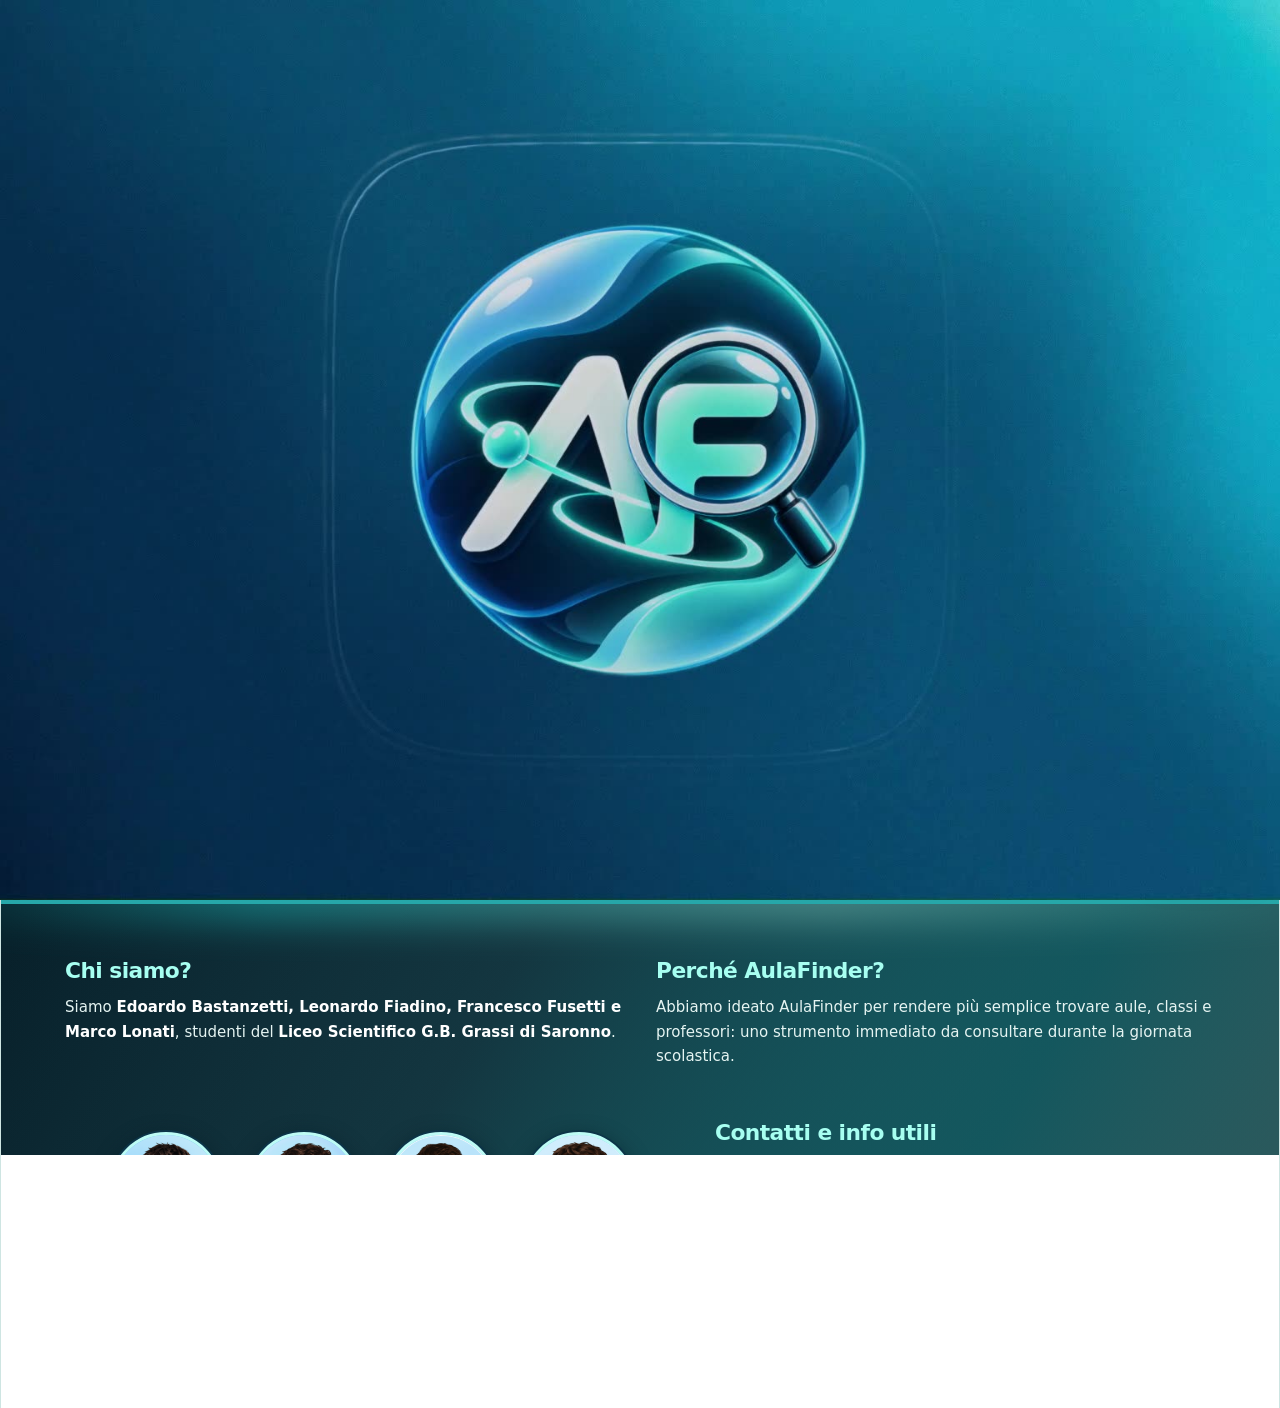
==== commit 4d3be4d8: "Add files via upload" ====
--- a/index.html
+++ b/index.html
@@ -32,6 +32,7 @@
   <link rel="stylesheet" href="style.css">
   <link rel="stylesheet" href="piantina.css">
   <link rel="stylesheet" href="v48.css">
+  <link rel="stylesheet" href="v49.css">
   <!-- V42: correzioni puntuali dell'header e del menu. Regole mantenute
        qui per prevalere anche quando la PWA conserva un vecchio style.css. -->
   <style id="aulafinder-v42-header-fix">
@@ -64,6 +65,7 @@
   <script src="tutorial.js" defer></script>
   <script src="versioni.js" defer></script>
   <script src="v48-ui.js" defer></script>
+  <script src="v49-ui.js" defer></script>
 </head>
 <body>
   <!-- Video di apertura fornito dagli studenti. Silenziato per consentire autoplay su mobile. -->
@@ -238,7 +240,7 @@
 
         <section id="versioniPage" class="page content-page versioni-page" hidden aria-labelledby="versioniTitle">
           <div class="page-topline"><h1 id="versioniTitle" class="af48-title"><svg class="af48-title-icon" viewBox="0 0 24 24" aria-hidden="true" fill="none" stroke="currentColor" stroke-width="1.9" stroke-linecap="round" stroke-linejoin="round"><path d="M7 3h7l5 5v12a1 1 0 0 1-1 1H7a2 2 0 0 1-2-2V5a2 2 0 0 1 2-2Z"/><path d="M14 3v6h5M9 13h6M9 17h6"/></svg> Versioni</h1></div>
-          <div class="versioni-intro"><div><p class="versioni-kicker">LA STORIA DEL PROGETTO</p><h2>Come si è evoluto AulaFinder</h2><p>Esplora tutte le versioni, dalla prima alla più recente. Apri una scheda per vedere le modifiche documentate. Dove mancano fonti, lo segnaliamo chiaramente.</p></div><div class="versioni-current"><span>Versione attuale</span><strong>V48</strong><small>Basata sulla V47</small></div></div>
+          <div class="versioni-intro"><div><p class="versioni-kicker">LA STORIA DEL PROGETTO</p><h2>Come si è evoluto AulaFinder</h2><p>Esplora tutte le versioni, dalla prima alla V49. Scopri cosa è cambiato e apri le anteprime delle Home originali.</p></div><div class="versioni-current"><span>Versione attuale</span><strong>V49</strong><small>Salto di qualità</small></div></div>
           <div class="versioni-toolbar"><label class="versioni-search-label" for="versioniSearch">Cerca una versione o una funzione <input type="search" id="versioniSearch" placeholder="Es. V45, Finder, navigatore…" autocomplete="off"></label><span id="versioniCount" class="versioni-count" role="status" aria-live="polite"></span></div>
           <div id="versioniList" class="versioni-list"></div>
           <p class="versioni-disclaimer">Cronologia ricostruita dai file di rilascio disponibili. Una versione senza note non equivale a una versione senza modifiche.</p>
@@ -281,40 +283,41 @@
           </div>
         </section>
 
-        <section id="tutorialPage" class="page content-page tutorial-page af48-tutorial" hidden aria-labelledby="tutorialTitle">
-          <div class="page-topline"><h1 id="tutorialTitle" class="af48-title"><svg class="af48-title-icon" viewBox="0 0 24 24" aria-hidden="true" fill="none" stroke="currentColor" stroke-width="1.9" stroke-linecap="round" stroke-linejoin="round"><rect x="3" y="3" width="18" height="18" rx="4"/><path d="m10 8 6 4-6 4V8Z"/></svg>Tutorial</h1></div>
-          <p class="af48-tutorial-intro">Una guida pratica con anteprime ricavate direttamente dalle sezioni del sito. Puoi provare ogni funzione e tornare esattamente alla tappa che stavi leggendo.</p>
-          <div class="af48-tour-wrap">
-            <div class="af48-tour-header"><div><span class="af48-tour-kicker">ESPLORA AULAFINDER</span><h2>Scopri le funzioni, una alla volta</h2></div><span id="tutorialProgressCount" class="af48-tour-counter" aria-live="polite">01 / 07</span></div>
-            <div id="tutorialProgressBar" class="af48-tour-track" role="progressbar" aria-label="Avanzamento tutorial" aria-valuemin="1" aria-valuemax="7" aria-valuenow="1"><span id="tutorialProgressFill"></span></div>
-            <nav class="af48-tour-tabs" aria-label="Tappe del tutorial" role="tablist">
-              <button type="button" id="tutorialTab0" data-tutorial-select="0" class="af48-tour-tab" role="tab" aria-controls="tutorialStep0" aria-selected="true"><span>01</span>Ricerca</button>
-              <button type="button" id="tutorialTab1" data-tutorial-select="1" class="af48-tour-tab" role="tab" aria-controls="tutorialStep1" aria-selected="false" tabindex="-1"><span>02</span>Orari</button>
-              <button type="button" id="tutorialTab2" data-tutorial-select="2" class="af48-tour-tab" role="tab" aria-controls="tutorialStep2" aria-selected="false" tabindex="-1"><span>03</span>Disponibilità</button>
-              <button type="button" id="tutorialTab3" data-tutorial-select="3" class="af48-tour-tab" role="tab" aria-controls="tutorialStep3" aria-selected="false" tabindex="-1"><span>04</span>Navigatore</button>
-              <button type="button" id="tutorialTab4" data-tutorial-select="4" class="af48-tour-tab" role="tab" aria-controls="tutorialStep4" aria-selected="false" tabindex="-1"><span>05</span>Finder</button>
-              <button type="button" id="tutorialTab5" data-tutorial-select="5" class="af48-tour-tab" role="tab" aria-controls="tutorialStep5" aria-selected="false" tabindex="-1"><span>06</span>Piantine</button>
-              <button type="button" id="tutorialTab6" data-tutorial-select="6" class="af48-tour-tab" role="tab" aria-controls="tutorialStep6" aria-selected="false" tabindex="-1"><span>07</span>Footer</button>
-            </nav>
-            <div class="af48-tour-stage" id="tutorialStage">
-              <article id="tutorialStep0" role="tabpanel" aria-labelledby="tutorialTab0" data-tutorial-panel="0" class="af48-tour-panel"><div class="af48-tour-copy"><span class="af48-tour-kicker">01 · RICERCA</span><h3>Trova ciò che cerchi.</h3><p>Digita aula, classe o professore nella barra della Home. Puoi scegliere un suggerimento o avviare la ricerca.</p><ol><li>Apri la Home.</li><li>Inserisci, per esempio, S.07 oppure la tua classe.</li><li>Tocca un risultato per vedere i dettagli.</li></ol><button type="button" class="af48-tour-cta" data-page="home">Prova la ricerca ↗</button></div><div class="af48-tour-preview" data-tutorial-preview="search" aria-label="Anteprima della ricerca reale"></div></article>
-              <article id="tutorialStep1" role="tabpanel" aria-labelledby="tutorialTab1" data-tutorial-panel="1" class="af48-tour-panel" hidden><div class="af48-tour-copy"><span class="af48-tour-kicker">02 · ORARI</span><h3>Consulta le lezioni.</h3><p>Dal pannello Orari puoi scegliere classi, aule e docenti e vedere le informazioni della settimana.</p><ol><li>Apri Orari.</li><li>Scegli la categoria.</li><li>Seleziona l'elemento che ti interessa.</li></ol><button type="button" class="af48-tour-cta" data-schedule="classes">Prova gli orari ↗</button></div><div class="af48-tour-preview" data-tutorial-preview="orari" aria-label="Anteprima dei controlli reali degli orari"></div></article>
-              <article id="tutorialStep2" role="tabpanel" aria-labelledby="tutorialTab2" data-tutorial-panel="2" class="af48-tour-panel" hidden><div class="af48-tour-copy"><span class="af48-tour-kicker">03 · DISPONIBILITÀ</span><h3>Trova aule e docenti liberi.</h3><p>Usa le scorciatoie per trovare gli ambienti e i docenti liberi in base al giorno e all'ora che hai scelto.</p><ol><li>Imposta giorno e ora in alto.</li><li>Apri Aule libere o Professori liberi.</li><li>Controlla le disponibilità previste dall'orario.</li></ol><div class="af48-tour-cta-row"><button type="button" class="af48-tour-cta" data-schedule="freeRooms">Aule libere ↗</button><button type="button" class="af48-tour-cta af48-tour-cta-alt" data-schedule="freeTeachers">Professori liberi ↗</button></div></div><div class="af48-tour-preview" data-tutorial-preview="liberi" aria-label="Anteprima dei pulsanti reali delle disponibilità"></div></article>
-              <article id="tutorialStep3" role="tabpanel" aria-labelledby="tutorialTab3" data-tutorial-panel="3" class="af48-tour-panel" hidden><div class="af48-tour-copy"><span class="af48-tour-kicker">04 · NAVIGATORE</span><h3>Da un'aula all'altra.</h3><p>Scegli partenza e destinazione digitando il codice oppure toccando una stanza sulla piantina. Poi visualizza il percorso.</p><ol><li>Imposta Da e A.</li><li>Scegli scale o ascensore.</li><li>Apri il percorso passo per passo.</li></ol><button type="button" class="af48-tour-cta" data-page="navigator">Prova il navigatore ↗</button></div><div class="af48-tour-preview" data-tutorial-preview="navigatore" aria-label="Anteprima dei controlli reali del navigatore"></div></article>
-              <article id="tutorialStep4" role="tabpanel" aria-labelledby="tutorialTab4" data-tutorial-panel="4" class="af48-tour-panel" hidden><div class="af48-tour-copy"><span class="af48-tour-kicker">05 · FINDER</span><h3>Chiedi direttamente a Finder.</h3><p>Finder risponde usando gli orari caricati nel sito: per le domande sulla tua giornata seleziona la classe.</p><ol><li>Apri Finder.</li><li>Seleziona la tua classe.</li><li>Scrivi una domanda oppure usa il microfono, se supportato.</li></ol><button type="button" id="tutorialOpenFinder" class="af48-tour-cta">Prova Finder ↗</button></div><div class="af48-tour-preview" data-tutorial-preview="finder" aria-label="Anteprima reale del pannello Finder"></div></article>
-              <article id="tutorialStep5" role="tabpanel" aria-labelledby="tutorialTab5" data-tutorial-panel="5" class="af48-tour-panel" hidden><div class="af48-tour-copy"><span class="af48-tour-kicker">06 · PIANTINE</span><h3>Esplora la scuola.</h3><p>Scegli i piani da visualizzare. Tocca un'aula per vedere le azioni disponibili, come l'orario e la navigazione.</p><ol><li>Apri Piantina.</li><li>Filtra il piano desiderato.</li><li>Seleziona un'aula direttamente sul disegno.</li></ol><button type="button" class="af48-tour-cta" data-page="piantina">Prova le piantine ↗</button></div><div class="af48-tour-preview" data-tutorial-preview="piantina" aria-label="Anteprima della piantina reale"></div></article>
-              <article id="tutorialStep6" role="tabpanel" aria-labelledby="tutorialTab6" data-tutorial-panel="6" class="af48-tour-panel" hidden><div class="af48-tour-copy"><span class="af48-tour-kicker">07 · FOOTER</span><h3>Dietro AulaFinder.</h3><p>Nel footer trovi gli autori, le informazioni sul progetto e i contatti della scuola.</p><ol><li>Scorri fino in fondo.</li><li>Scopri il team.</li><li>Consulta i contatti e torna alla Home dal logo.</li></ol><button type="button" class="af48-tour-cta" id="tutorialGoFooter">Vai al footer ↘</button></div><div class="af48-tour-preview" data-tutorial-preview="footer" aria-label="Anteprima del footer reale"></div></article>
-            </div>
-            <div class="af48-tour-controls"><button type="button" id="tutorialPrev" disabled>← Indietro</button><span id="tutorialNavHint" aria-live="polite">Inizia dalla ricerca</span><button type="button" id="tutorialNext">Avanti →</button></div>
-          </div>
-          <section class="tutorial-faq" aria-labelledby="tutorialFaqTitle"><div class="tutorial-faq-head"><span class="tutorial-overline">DOMANDE FREQUENTI</span><h2 id="tutorialFaqTitle">Da sapere</h2><p>Le risposte alle domande più comuni su AulaFinder.</p></div><div class="tutorial-faq-list">
-            <details><summary>Gli orari vengono aggiornati in tempo reale?<span aria-hidden="true">+</span></summary><p>No. AulaFinder utilizza gli orari caricati nel sito e potrebbe non riflettere sostituzioni o modifiche dell'ultimo momento.</p></details>
-            <details><summary>Un professore libero è sicuramente a scuola?<span aria-hidden="true">+</span></summary><p>No. “Libero” significa che non ha una lezione prevista in quell'ora, non che sia fisicamente nell'edificio.</p></details>
-            <details><summary>Finder funziona senza microfono?<span aria-hidden="true">+</span></summary><p>Sì, tutte le domande possono essere digitate. La funzione vocale dipende dal browser e dai permessi.</p></details>
-            <details><summary>Perché i nomi dei professori hanno solo le prime due iniziali?<span aria-hidden="true">+</span></summary><p>Per tutelare la privacy dei docenti, AulaFinder usa le sigle presenti negli orari, composte dalle iniziali del nome e del cognome invece di mostrare i nomi completi.</p></details>
-            <details><summary>Il Navigatore è adatto alle emergenze?<span aria-hidden="true">+</span></summary><p>No. I percorsi sono schematici e non sostituiscono la segnaletica e le procedure di emergenza dell'istituto.</p></details>
-          </div></section>
-        </section>
+        <section id="tutorialPage" class="page content-page tutorial-page af48-tutorial af49-tutorial" hidden aria-labelledby="tutorialTitle">
+  <div class="page-topline"><h1 id="tutorialTitle" class="af48-title"><svg class="af48-title-icon" viewBox="0 0 24 24" aria-hidden="true" fill="none" stroke="currentColor" stroke-width="1.9" stroke-linecap="round" stroke-linejoin="round"><rect x="3" y="3" width="18" height="18" rx="4"/><path d="m10 8 6 4-6 4V8Z"/></svg>Tutorial</h1></div>
+  <p class="af48-tutorial-intro">Scopri AulaFinder passo dopo passo: prova qui ricerca, orari, mappe e Finder, senza uscire dalla guida.</p>
+  <div class="af48-tour-wrap">
+    <div class="af48-tour-header"><div><span class="af48-tour-kicker">IMPARA FACENDO</span><h2>Una funzione alla volta</h2></div><span id="tutorialProgressCount" class="af48-tour-counter" aria-live="polite">1 / 7</span></div>
+    <div id="tutorialProgressBar" class="af48-tour-track" role="progressbar" aria-label="Avanzamento tutorial" aria-valuemin="1" aria-valuemax="7" aria-valuenow="1"><span id="tutorialProgressFill"></span></div>
+    <nav class="af48-tour-tabs" aria-label="Tappe del tutorial" role="tablist">
+      <button type="button" id="tutorialTab0" data-tutorial-select="0" class="af48-tour-tab is-active" role="tab" aria-controls="tutorialStep0" aria-selected="true"><span>1</span>Ricerca</button>
+      <button type="button" id="tutorialTab1" data-tutorial-select="1" class="af48-tour-tab" role="tab" aria-controls="tutorialStep1" aria-selected="false" tabindex="-1"><span>2</span>Orari</button>
+      <button type="button" id="tutorialTab2" data-tutorial-select="2" class="af48-tour-tab" role="tab" aria-controls="tutorialStep2" aria-selected="false" tabindex="-1"><span>3</span>Disponibilità</button>
+      <button type="button" id="tutorialTab3" data-tutorial-select="3" class="af48-tour-tab" role="tab" aria-controls="tutorialStep3" aria-selected="false" tabindex="-1"><span>4</span>Navigatore</button>
+      <button type="button" id="tutorialTab4" data-tutorial-select="4" class="af48-tour-tab" role="tab" aria-controls="tutorialStep4" aria-selected="false" tabindex="-1"><span>5</span>Finder</button>
+      <button type="button" id="tutorialTab5" data-tutorial-select="5" class="af48-tour-tab" role="tab" aria-controls="tutorialStep5" aria-selected="false" tabindex="-1"><span>6</span>Piantine</button>
+      <button type="button" id="tutorialTab6" data-tutorial-select="6" class="af48-tour-tab" role="tab" aria-controls="tutorialStep6" aria-selected="false" tabindex="-1"><span>7</span>Footer</button>
+    </nav>
+    <div class="af48-tour-stage" id="tutorialStage">
+      <article id="tutorialStep0" role="tabpanel" aria-labelledby="tutorialTab0" data-tutorial-panel="0" class="af48-tour-panel" tabindex="-1"><div class="af48-tour-copy"><span class="af48-tour-kicker">1 · RICERCA</span><h3>Cerca un'aula, una classe o un professore.</h3><p>Scrivi il nome o il codice, proprio come faresti nella Home. I risultati vengono dai dati scolastici del sito.</p><ol><li>Scrivi una classe, un'aula o una sigla.</li><li>Premi Cerca.</li><li>Leggi il risultato qui sotto, senza cambiare pagina.</li></ol></div><div class="af48-tour-preview af49-demo"><label for="af49TourSearch">Prova la ricerca</label><div class="af49-demo-line"><input id="af49TourSearch" type="search" placeholder="Es. 3AS, S.07, VE PA" autocomplete="off"><button id="af49TourSearchGo" type="button">Cerca</button></div><div id="af49TourSearchResult" class="af49-demo-result" aria-live="polite">Scrivi qualcosa per provare.</div></div></article>
+      <article id="tutorialStep1" role="tabpanel" aria-labelledby="tutorialTab1" data-tutorial-panel="1" class="af48-tour-panel" tabindex="-1" hidden><div class="af48-tour-copy"><span class="af48-tour-kicker">2 · ORARI</span><h3>Guarda le lezioni della settimana.</h3><p>Seleziona una categoria e un elemento: vedrai un estratto autentico degli orari caricati in AulaFinder.</p><ol><li>Scegli classe, aula o professore.</li><li>Seleziona il soggetto.</li><li>Controlla giorno, materie e stanze.</li></ol></div><div class="af48-tour-preview af49-demo"><div class="af49-demo-field"><label for="af49TourCategory">Categoria</label><select id="af49TourCategory"><option value="classes">Classi</option><option value="rooms">Aule</option><option value="teachers">Professori</option></select></div><div class="af49-demo-field"><label for="af49TourEntity">Seleziona</label><select id="af49TourEntity"></select></div><div id="af49TourScheduleResult" class="af49-demo-result" aria-live="polite"></div></div></article>
+      <article id="tutorialStep2" role="tabpanel" aria-labelledby="tutorialTab2" data-tutorial-panel="2" class="af48-tour-panel" tabindex="-1" hidden><div class="af48-tour-copy"><span class="af48-tour-kicker">3 · DISPONIBILITÀ</span><h3>Chi è libero? Quale aula posso usare?</h3><p>Qui puoi consultare le disponibilità reali del calendario, direttamente nel tutorial. Ricorda: sono quelle previste dagli orari, non aggiornamenti in tempo reale.</p><ol><li>Scegli giorno e ora.</li><li>Passa da Aule libere a Professori liberi.</li><li>Guarda come cambia l'elenco.</li></ol></div><div class="af48-tour-preview af49-demo af49-availability"><div class="af49-demo-line"><div class="af49-demo-field"><label for="af49TourDay">Giorno</label><select id="af49TourDay"></select></div><div class="af49-demo-field"><label for="af49TourHour">Ora</label><select id="af49TourHour"></select></div></div><div class="af49-demo-switch" role="group" aria-label="Tipo di disponibilità"><button type="button" data-af49-availability="rooms" aria-pressed="true">Aule libere</button><button type="button" data-af49-availability="teachers" aria-pressed="false">Professori liberi</button></div><div id="af49TourAvailabilityResult" class="af49-demo-result" aria-live="polite"></div></div></article>
+      <article id="tutorialStep3" role="tabpanel" aria-labelledby="tutorialTab3" data-tutorial-panel="3" class="af48-tour-panel" tabindex="-1" hidden><div class="af48-tour-copy"><span class="af48-tour-kicker">4 · NAVIGATORE</span><h3>Trova il percorso da un'aula all'altra.</h3><p>Scegli partenza e destinazione digitando il nome dell'aula oppure selezionandola sulla piantina. Qui sotto puoi provare con i dati del navigatore, senza lasciare il tutorial.</p><ol><li>Scegli partenza e arrivo.</li><li>Seleziona scale o ascensore.</li><li>Visualizza il percorso disegnato sulla piantina originale.</li></ol></div><div class="af48-tour-preview af49-demo"><div class="af49-demo-field"><label for="af49TourNavFrom">Da</label><select id="af49TourNavFrom"></select></div><div class="af49-demo-field"><label for="af49TourNavTo">A</label><select id="af49TourNavTo"></select></div><div class="af49-demo-line"><div class="af49-demo-field"><label for="af49TourMode">Cambio piano</label><select id="af49TourMode"><option value="stairs">Scale</option><option value="lift">Ascensore</option></select></div><button id="af49TourRouteGo" type="button">Mostra percorso</button></div><div id="af49TourRouteResult" class="af49-demo-result" aria-live="polite">Seleziona due ambienti e prova il percorso.</div></div></article>
+      <article id="tutorialStep4" role="tabpanel" aria-labelledby="tutorialTab4" data-tutorial-panel="4" class="af48-tour-panel" tabindex="-1" hidden><div class="af48-tour-copy"><span class="af48-tour-kicker">5 · FINDER</span><h3>Chiedi quello che ti serve.</h3><p>Finder può aiutarti a preparare lo zaino, trovare un'aula, controllare gli orari e capire come usare il sito. Provalo qui senza aprire altre finestre.</p><ol><li>Scegli una classe.</li><li>Scrivi una domanda normale, anche lunga.</li><li>Leggi la risposta basata sui dati disponibili.</li></ol></div><div class="af48-tour-preview af49-demo"><div class="af49-demo-field"><label for="af49TourFinderClass">La tua classe</label><select id="af49TourFinderClass"></select></div><div class="af49-demo-line"><input id="af49TourFinderInput" type="text" placeholder="Sono stanco, che metto nello zaino domani?"><button id="af49TourFinderAsk" type="button">Chiedi</button></div><div id="af49TourFinderAnswer" class="af49-demo-result" role="status" aria-live="polite">Finder è pronto. Puoi fargli una domanda.</div></div></article>
+      <article id="tutorialStep5" role="tabpanel" aria-labelledby="tutorialTab5" data-tutorial-panel="5" class="af48-tour-panel" tabindex="-1" hidden><div class="af48-tour-copy"><span class="af48-tour-kicker">6 · PIANTINE</span><h3>Esplora ogni piano della scuola.</h3><p>Questa è una copia fedele delle piantine originali di AulaFinder: nessun disegno rifatto, nessuna scritta spostata. Seleziona il piano e tocca un'aula.</p><ol><li>Cambia piano.</li><li>Individua una stanza sul disegno.</li><li>Tocca il rettangolo per leggere il nome.</li></ol></div><div class="af48-tour-preview af49-demo"><div class="af49-demo-field"><label for="af49TourFloor">Seleziona il piano</label><select id="af49TourFloor"><option value="sotto">Sotterraneo</option><option value="terra">Terra</option><option value="primo">Piano 1</option><option value="secondo">Piano 2</option><option value="terzo">Piano 3</option></select></div><div id="af49TourMapSlot" class="af49-tour-plan" aria-label="Piantina originale del piano selezionato"></div><div id="af49TourRoomName" class="af49-demo-result" aria-live="polite">Tocca un'aula sulla mappa.</div></div></article>
+      <article id="tutorialStep6" role="tabpanel" aria-labelledby="tutorialTab6" data-tutorial-panel="6" class="af48-tour-panel" tabindex="-1" hidden><div class="af48-tour-copy"><span class="af48-tour-kicker">7 · FOOTER</span><h3>Scopri chi c'è dietro AulaFinder.</h3><p>Gli autori, il progetto e i contatti sono nel footer. Qui sotto vedi le sue informazioni originali senza uscire dalla guida.</p><ol><li>Scopri i creatori del progetto.</li><li>Leggi a chi è dedicato.</li><li>Trova l'indirizzo per scriverci.</li></ol></div><div class="af48-tour-preview af49-demo"><div id="af49TourFooter" class="af49-tour-footer"></div></div></article>
+    </div>
+    <div class="af48-tour-controls"><button type="button" id="tutorialPrev" disabled>← Indietro</button><span id="tutorialNavHint" aria-live="polite">Inizia dalla ricerca</span><button type="button" id="tutorialNext">Avanti →</button></div>
+  </div>
+  <section class="tutorial-faq" aria-labelledby="tutorialFaqTitle"><div class="tutorial-faq-head"><span class="tutorial-overline">DOMANDE FREQUENTI</span><h2 id="tutorialFaqTitle">Da sapere</h2><p>Hai altre domande? Scrivici a <a href="mailto:aulafinder@gmail.com">aulafinder@gmail.com</a>.</p></div><div class="tutorial-faq-list">
+    <details><summary>Gli orari vengono aggiornati in tempo reale?<span aria-hidden="true">+</span></summary><p>No. AulaFinder mostra gli orari caricati nel sito. Sostituzioni o modifiche dell'ultimo momento potrebbero non comparire.</p></details>
+    <details><summary>Un professore libero è sicuramente a scuola?<span aria-hidden="true">+</span></summary><p>No. «Libero» significa che non ha una lezione prevista, non conferma la sua presenza nell'edificio.</p></details>
+    <details><summary>Finder funziona senza microfono?<span aria-hidden="true">+</span></summary><p>Sì. Puoi scrivere tutte le domande con la tastiera. Il riconoscimento vocale dipende dalle funzioni e dai permessi del browser.</p></details>
+    <details><summary>Perché i nomi dei professori hanno solo due iniziali?<span aria-hidden="true">+</span></summary><p>Per tutelare la privacy dei docenti vengono mostrate solo le sigle presenti negli orari, anziché nomi e cognomi completi.</p></details>
+    <details><summary>Come posso contattare chi ha creato AulaFinder?<span aria-hidden="true">+</span></summary><p>Puoi scrivere a <a href="mailto:aulafinder@gmail.com">aulafinder@gmail.com</a> per domande, segnalazioni o suggerimenti.</p></details>
+  </div></section>
+</section>
+
 
         <section id="piantinaPage" class="page content-page" hidden aria-labelledby="piantinaTitle">
           <div class="page-topline"><h1 id="piantinaTitle" class="af48-title"><svg class="af48-title-icon" viewBox="0 0 24 24" aria-hidden="true" fill="none" stroke="currentColor" stroke-width="2" stroke-linecap="round" stroke-linejoin="round"><path d="m3 6 6-3 6 3 6-3v15l-6 3-6-3-6 3V6Z"/><path d="M9 3v15m6-12v15"/></svg>Piantina</h1><button type="button" class="back-link" id="planBackButton" data-page="results" hidden>← Risultato</button></div>
@@ -402,20 +405,20 @@
   <!-- Finder: risposte basate soltanto sugli orari integrati, con riconoscimento vocale se disponibile. -->
   <button type="button" id="finderLaunch" class="finder-launch" aria-controls="finderPanel" aria-expanded="false" aria-label="Apri Finder, assistente scolastico" title="Trascina per spostare Finder oppure premi per aprirlo"><img class="finder-launch-icon" src="assets/finder-icon.png" alt="" aria-hidden="true"><span>Finder</span></button>
   <section id="finderPanel" class="finder-panel" role="dialog" aria-modal="false" aria-labelledby="finderTitle" hidden>
-    <div class="finder-panel-head"><span class="finder-head-orb" aria-hidden="true"><video autoplay muted playsinline loop preload="metadata" poster="assets/finder-icon.png" disablepictureinpicture><source src="assets/finder-orb.webm" type="video/webm"></video></span><div><h2 id="finderTitle">Finder</h2><p>Il tuo assistente per orari, lezioni e aule.</p></div><button type="button" id="finderClose" class="finder-close" aria-label="Chiudi Finder">×</button></div>
+    <div class="finder-panel-head" title="Trascina questa barra per spostare Finder"><span class="finder-head-orb" aria-hidden="true"><video autoplay muted playsinline loop preload="auto" poster="assets/finder-orb-loop.webp" disablepictureinpicture><source src="assets/finder-orb-loop.mp4" type="video/mp4"><source src="assets/finder-orb.webm" type="video/webm"></video></span><div><h2 id="finderTitle">Finder</h2><p>Il tuo assistente per orari, lezioni e aule.</p></div><div class="finder-window-controls"><button type="button" id="finderExpand" class="finder-window-btn" aria-label="Espandi o riduci la finestra Finder" title="Espandi o riduci">⤢</button><button type="button" id="finderMinimize" class="finder-window-btn" aria-label="Riduci Finder" title="Riduci Finder">−</button><button type="button" id="finderClose" class="finder-close" aria-label="Chiudi Finder"><svg viewBox="0 0 24 24" aria-hidden="true" fill="none" stroke="currentColor" stroke-width="2.3" stroke-linecap="round"><path d="M6 6 18 18M18 6 6 18"/></svg></button></div></div>
     <div class="finder-panel-content">
       <label for="finderClass">La tua classe</label><select id="finderClass" aria-label="Scegli la tua classe"><option value="">Seleziona la tua classe</option></select>
-      <div class="finder-suggestions" id="finderPrompts" aria-label="Domande suggerite">
+      <details id="finderPromptsWrap" class="finder-prompt-wrap"><summary>Idee per le domande a Finder <span aria-hidden="true">⌄</span></summary><div class="finder-suggestions" id="finderPrompts" aria-label="Domande suggerite">
         <button type="button" data-finder-prompt="Che materie ho domani?">Che materie ho domani?</button>
         <button type="button" data-finder-prompt="Che lezione ho la prossima ora?">Che lezione ho la prossima ora?</button>
         <button type="button" data-finder-prompt="Dove si trova la mia prossima aula?">Dove si trova la mia prossima aula?</button>
         <button type="button" data-finder-prompt="Quali aule sono libere?">Quali aule sono libere?</button>
         <button type="button" data-finder-prompt="Quali professori hanno un'ora buca?">Quali professori hanno un'ora buca?</button>
         <button type="button" data-finder-prompt="Mostrami l'orario della mia classe">Mostrami l'orario della mia classe</button>
-      </div>
+      </div></details>
       <div class="finder-conversation" id="finderConversation" role="log" aria-live="polite"><p class="finder-message finder-message-assistant">Ciao! Sono Finder. Seleziona la tua classe e chiedimi qualcosa sugli orari scolastici. Puoi anche scrivere, senza usare il microfono.</p></div>
       <form id="finderForm" class="finder-form"><label for="finderQuestion" class="sr-only">La tua domanda per Finder</label><input id="finderQuestion" type="text" placeholder="Scrivi una domanda…" autocomplete="off" required><button type="button" class="finder-mic" id="finderMic" title="Parla con Finder" aria-label="Parla con Finder"><svg viewBox="0 0 24 24" fill="none" stroke="currentColor" stroke-width="1.9" stroke-linecap="round" aria-hidden="true"><rect x="9" y="2" width="6" height="12" rx="3"/><path d="M5 10a7 7 0 0 0 14 0M12 17v5M8 22h8"/></svg></button><button class="finder-send" type="submit" aria-label="Invia domanda">➤</button></form>
-      <p class="finder-privacy" id="finderStatus">Finder risponde dagli orari pubblicati: non conosce variazioni dell'ultimo minuto. Il microfono usa il riconoscimento vocale del browser, se supportato.</p>
+      <p class="finder-privacy" id="finderStatus" role="status" aria-live="polite">Finder risponde dagli orari pubblicati: non conosce variazioni dell'ultimo minuto. Il microfono usa il riconoscimento vocale del browser, se supportato.</p>
     </div>
   </section>
   <button id="tutorialReturn" type="button" class="af48-tutorial-return" hidden>↩ Torna al tutorial</button>
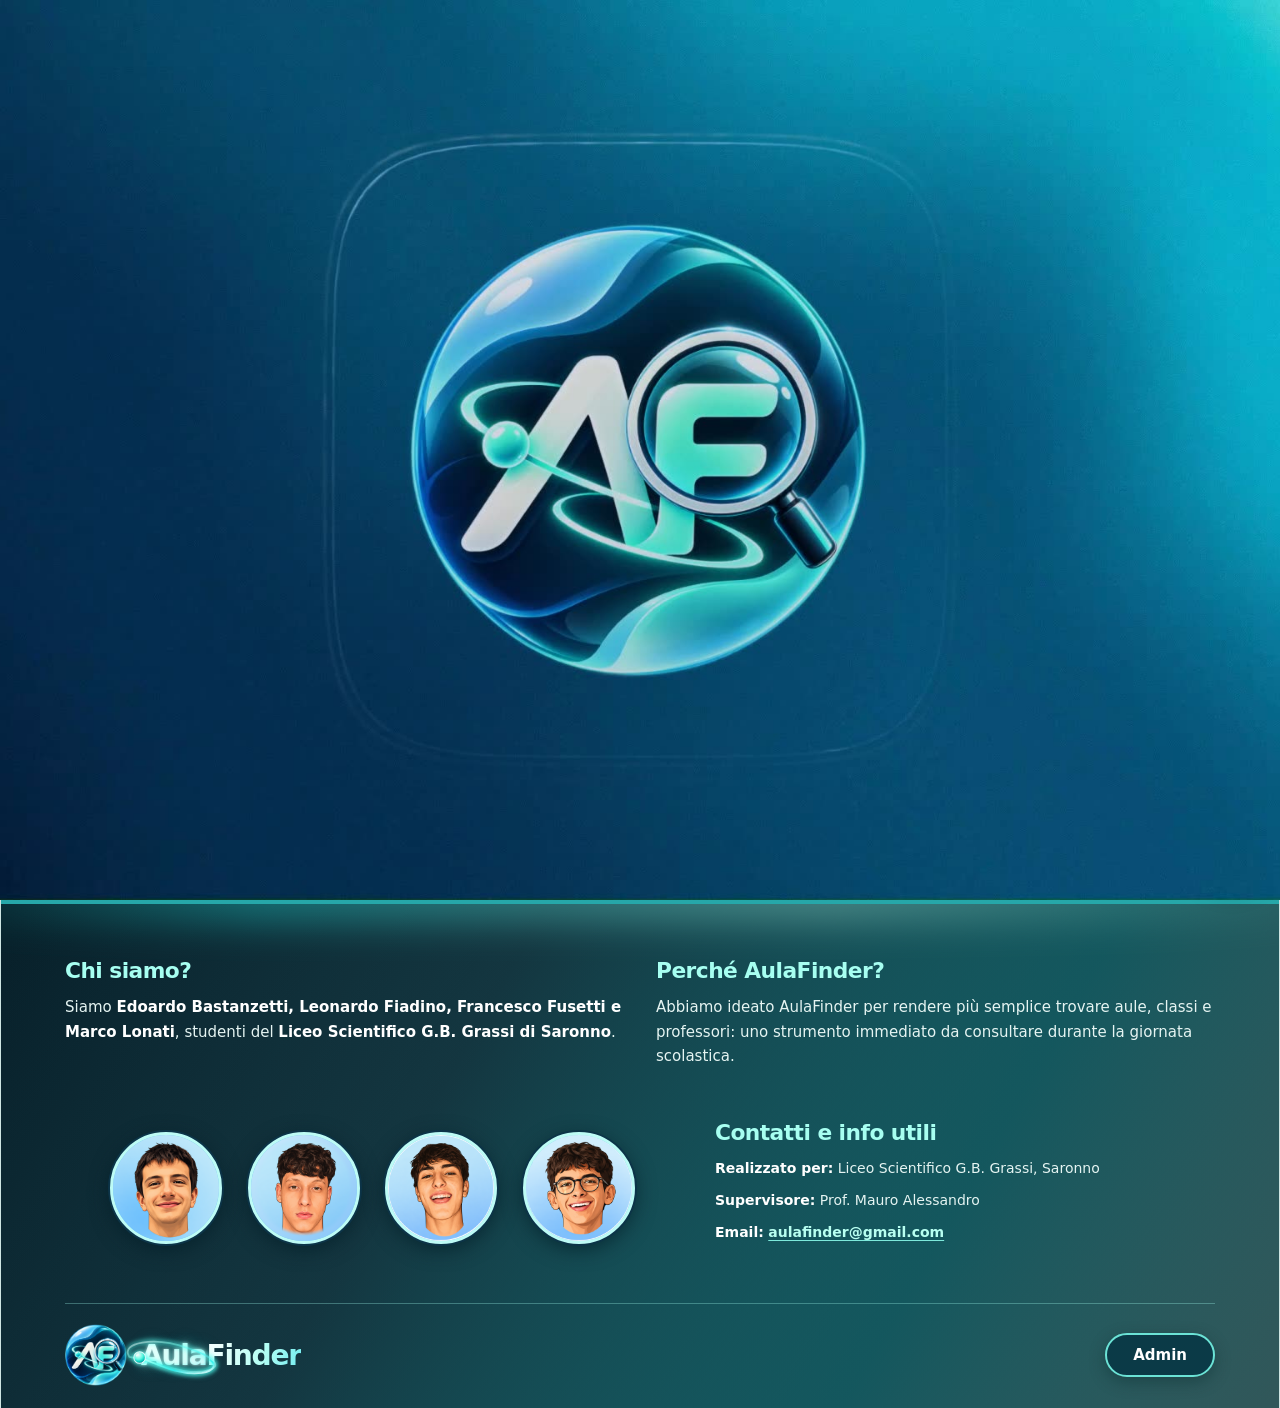
==== commit b9433c1a: "Add files via upload" ====
--- a/index.html
+++ b/index.html
@@ -27,12 +27,13 @@
   <meta name="apple-mobile-web-app-status-bar-style" content="black-translucent">
   <meta name="apple-mobile-web-app-title" content="AulaFinder">
 <script>
-(()=>{try{const saved=localStorage.getItem('aulafinder.theme');const dark= saved==='dark'||(saved!=='light'&&window.matchMedia('(prefers-color-scheme: dark)').matches);document.documentElement.dataset.theme=dark?'dark':'light';}catch(e){document.documentElement.dataset.theme=window.matchMedia('(prefers-color-scheme: dark)').matches?'dark':'light';}})();
+(()=>{try{const mobile=window.matchMedia('(max-width:680px)').matches;const saved=localStorage.getItem(mobile?'aulafinder.theme.mobile':'aulafinder.theme');const dark=saved==='dark'||(saved!=='light'&&window.matchMedia('(prefers-color-scheme: dark)').matches);document.documentElement.dataset.theme=dark?'dark':'light';}catch(e){document.documentElement.dataset.theme=window.matchMedia('(prefers-color-scheme: dark)').matches?'dark':'light';}})();
 </script>
   <link rel="stylesheet" href="style.css">
   <link rel="stylesheet" href="piantina.css">
   <link rel="stylesheet" href="v48.css">
   <link rel="stylesheet" href="v49.css">
+  <link rel="stylesheet" href="v50.css">
   <!-- V42: correzioni puntuali dell'header e del menu. Regole mantenute
        qui per prevalere anche quando la PWA conserva un vecchio style.css. -->
   <style id="aulafinder-v42-header-fix">
@@ -66,6 +67,7 @@
   <script src="versioni.js" defer></script>
   <script src="v48-ui.js" defer></script>
   <script src="v49-ui.js" defer></script>
+  <script src="v50-ui.js" defer></script>
 </head>
 <body>
   <!-- Video di apertura fornito dagli studenti. Silenziato per consentire autoplay su mobile. -->
@@ -240,10 +242,10 @@
 
         <section id="versioniPage" class="page content-page versioni-page" hidden aria-labelledby="versioniTitle">
           <div class="page-topline"><h1 id="versioniTitle" class="af48-title"><svg class="af48-title-icon" viewBox="0 0 24 24" aria-hidden="true" fill="none" stroke="currentColor" stroke-width="1.9" stroke-linecap="round" stroke-linejoin="round"><path d="M7 3h7l5 5v12a1 1 0 0 1-1 1H7a2 2 0 0 1-2-2V5a2 2 0 0 1 2-2Z"/><path d="M14 3v6h5M9 13h6M9 17h6"/></svg> Versioni</h1></div>
-          <div class="versioni-intro"><div><p class="versioni-kicker">LA STORIA DEL PROGETTO</p><h2>Come si è evoluto AulaFinder</h2><p>Esplora tutte le versioni, dalla prima alla V49. Scopri cosa è cambiato e apri le anteprime delle Home originali.</p></div><div class="versioni-current"><span>Versione attuale</span><strong>V49</strong><small>Salto di qualità</small></div></div>
+          <div class="versioni-intro"><div><p class="versioni-kicker">LA STORIA DEL PROGETTO</p><h2>Come si è evoluto AulaFinder</h2><p>Esplora tutte le versioni, dalla prima alla V50. Scopri cosa è cambiato e apri le anteprime delle Home originali.</p></div><div class="versioni-current"><span>Versione attuale</span><strong>V50</strong><small>Orizzonti nuovi</small></div></div>
           <div class="versioni-toolbar"><label class="versioni-search-label" for="versioniSearch">Cerca una versione o una funzione <input type="search" id="versioniSearch" placeholder="Es. V45, Finder, navigatore…" autocomplete="off"></label><span id="versioniCount" class="versioni-count" role="status" aria-live="polite"></span></div>
           <div id="versioniList" class="versioni-list"></div>
-          <p class="versioni-disclaimer">Cronologia ricostruita dai file di rilascio disponibili. Una versione senza note non equivale a una versione senza modifiche.</p>
+          <p class="versioni-disclaimer">Anteprime ricavate dai pacchetti storici; le icone riportate riflettono gli elementi dei rispettivi rilasci. Una versione senza note non equivale a una versione senza modifiche.</p>
         </section>
 
         <section id="orariPage" class="page content-page orari-dashboard" hidden aria-labelledby="scheduleTitle">
@@ -403,9 +405,9 @@
   </div>
 
   <!-- Finder: risposte basate soltanto sugli orari integrati, con riconoscimento vocale se disponibile. -->
-  <button type="button" id="finderLaunch" class="finder-launch" aria-controls="finderPanel" aria-expanded="false" aria-label="Apri Finder, assistente scolastico" title="Trascina per spostare Finder oppure premi per aprirlo"><img class="finder-launch-icon" src="assets/finder-icon.png" alt="" aria-hidden="true"><span>Finder</span></button>
+  <button type="button" id="finderLaunch" class="finder-launch" aria-controls="finderPanel" aria-expanded="false" aria-label="Apri Finder, assistente scolastico" title="Trascina per spostare Finder oppure premi per aprirlo"><img class="finder-launch-icon" src="assets/finder-icon.png" alt="" aria-hidden="true"></button>
   <section id="finderPanel" class="finder-panel" role="dialog" aria-modal="false" aria-labelledby="finderTitle" hidden>
-    <div class="finder-panel-head" title="Trascina questa barra per spostare Finder"><span class="finder-head-orb" aria-hidden="true"><video autoplay muted playsinline loop preload="auto" poster="assets/finder-orb-loop.webp" disablepictureinpicture><source src="assets/finder-orb-loop.mp4" type="video/mp4"><source src="assets/finder-orb.webm" type="video/webm"></video></span><div><h2 id="finderTitle">Finder</h2><p>Il tuo assistente per orari, lezioni e aule.</p></div><div class="finder-window-controls"><button type="button" id="finderExpand" class="finder-window-btn" aria-label="Espandi o riduci la finestra Finder" title="Espandi o riduci">⤢</button><button type="button" id="finderMinimize" class="finder-window-btn" aria-label="Riduci Finder" title="Riduci Finder">−</button><button type="button" id="finderClose" class="finder-close" aria-label="Chiudi Finder"><svg viewBox="0 0 24 24" aria-hidden="true" fill="none" stroke="currentColor" stroke-width="2.3" stroke-linecap="round"><path d="M6 6 18 18M18 6 6 18"/></svg></button></div></div>
+    <div class="finder-panel-head" title="Trascina questa barra per spostare Finder"><span class="finder-head-orb" aria-hidden="true"><video autoplay muted playsinline loop preload="auto" poster="assets/finder-orb-loop.webp" disablepictureinpicture><source src="assets/finder-orb-loop.mp4" type="video/mp4"><source src="assets/finder-orb.webm" type="video/webm"></video></span><div><h2 id="finderTitle">Finder</h2><p>Il tuo assistente per orari, lezioni e aule.</p></div><div class="finder-window-controls"><button type="button" id="finderExpand" class="finder-window-btn" aria-label="Espandi o riduci la finestra Finder" title="Espandi o riduci">⤢</button><button type="button" id="finderClose" class="finder-close" aria-label="Chiudi Finder"><svg viewBox="0 0 24 24" aria-hidden="true" fill="none" stroke="currentColor" stroke-width="2.3" stroke-linecap="round"><path d="M6 6 18 18M18 6 6 18"/></svg></button></div></div>
     <div class="finder-panel-content">
       <label for="finderClass">La tua classe</label><select id="finderClass" aria-label="Scegli la tua classe"><option value="">Seleziona la tua classe</option></select>
       <details id="finderPromptsWrap" class="finder-prompt-wrap"><summary>Idee per le domande a Finder <span aria-hidden="true">⌄</span></summary><div class="finder-suggestions" id="finderPrompts" aria-label="Domande suggerite">
--- a/v49.css
+++ b/v49.css
@@ -0,0 +1,176 @@
+/* AulaFinder V49 - migliorie isolate. Gli SVG originali delle mappe non sono alterati. */
+:root{--af49-aqua:#19dec9;--af49-iris:#7d7cff;--af49-gold:#ffd978;--af49-ink:#112f43}
+/* Logo mobile: bagliore al tocco senza navigare. */
+@keyframes af49-brand-light{0%{filter:brightness(1);text-shadow:none}38%{filter:brightness(1.9) drop-shadow(0 0 11px #9bfff0);text-shadow:0 0 21px #9bfff0}100%{filter:brightness(1);text-shadow:none}}
+.af49-brand-glow{animation:af49-brand-light .75s cubic-bezier(.2,.75,.25,1) both!important}
+#sidebarClose.af49-brand-glow .sidebar-brand-logo,.footer-brand:has(.af49-brand-glow) .footer-logo{animation:af49-brand-light .75s ease both!important}
+.logo-dialog.af49-logo-returning::backdrop{background:#06191e50!important;transition:background .48s ease}
+@keyframes af49-logo-land{0%{filter:brightness(2.2) drop-shadow(0 0 16px #9dfff1);transform:scale(1.12)}100%{filter:brightness(1);transform:scale(1)}}
+#logoButton.af49-logo-landing{animation:af49-logo-land .55s ease both}
+/* Menu Orari: stessi ingombri delle altre voci, freccia interna. */
+@media(max-width:680px){
+ #sidebar .side-orari-heading{position:relative;width:100%;min-width:0;display:block}
+ #sidebar .side-orari-heading>.side-link{display:flex;width:100%;min-height:51px;padding-right:51px}
+ #sidebar .schedule-subnav-toggle{display:grid;place-items:center;position:absolute;right:7px;top:50%;transform:translateY(-50%);height:39px;width:38px;min-width:38px;flex:none;border-radius:9px;color:#19404A;border:1px solid transparent}
+ #sidebar .side-orari-heading:has(.side-link.is-active) .schedule-subnav-toggle{color:#fff}
+ #sidebar .schedule-subnav-toggle:focus-visible{border-color:#9de8d7;outline:2px solid #2c9f9f}
+ #sidebar .side-orari-heading .schedule-subnav-toggle:hover{background:#4bbcb625}
+}
+/* Navigatore: cambia solo fondi, barre e legenda (palette ad alto contrasto). */
+#navigatorPage .navigator-panel,#navigatorPage .navigator-picker{background:linear-gradient(150deg,#f7f8ff,#e7f4f7)!important;border-color:#bbc9e9!important}
+#navigatorPage .nav-stepper{background:linear-gradient(145deg,#f3f5ff,#e6f1fc)!important;border-color:#b7c6e8!important}
+#navigatorPage .nav-route-legend{background:linear-gradient(140deg,#eaf1ff,#d9f2ec)!important;border-color:#a8c0e1!important;color:#193649!important}
+#navigatorPage .nav-field-indicator{background-size:100% 330%!important;animation:af49-bar-flow 2.6s linear infinite!important;box-shadow:0 0 8px #6ddddd44!important}
+#navigatorPage .nav-origin-indicator{background-image:linear-gradient(180deg,#65f0f5,#4666e3,#a68bff,#19dec9,#65f0f5)!important}
+#navigatorPage .nav-destination-indicator{background-image:linear-gradient(180deg,#ffd978,#fc8fba,#8d77fa,#19dec9,#ffd978)!important}
+#navigatorPage .nav-legend-line{background:linear-gradient(110deg,#19dec9,#8782ff,#ffd978,#19dec9)!important;background-size:320% 100%!important;animation:af49-bar-horizontal 2.8s linear infinite!important;height:6px!important;border-radius:99px!important}
+#navigatorPage .nav-symbol-departure-ring{stroke:#6374e9!important;fill:#eefaff!important}
+#navigatorPage .nav-symbol-departure-core{fill:#3047c0!important}
+#navigatorPage .nav-symbol-stairs{fill:#05b49f!important;stroke:#073d47!important}
+#navigatorPage .nav-point-destination path{fill:#df4e83!important;stroke:#fff!important}
+#navigatorPage .nav-route-polyline{stroke-width:3.4!important}
+#navigatorPage .nav-room-entrance-spur{stroke:#24cbb9;stroke-width:2.4;stroke-linecap:round;stroke-dasharray:4 2;fill:none}
+@keyframes af49-bar-flow{0%{background-position:50% 0}100%{background-position:50% 100%}}
+@keyframes af49-bar-horizontal{0%{background-position:0 50%}100%{background-position:100% 50%}}
+html[data-theme="dark"] #navigatorPage .navigator-panel,html[data-theme="dark"] #navigatorPage .navigator-picker{background:linear-gradient(150deg,#101b39,#182f42)!important;border-color:#425c83!important}
+html[data-theme="dark"] #navigatorPage .nav-stepper{background:linear-gradient(155deg,#111d3d,#133a47)!important;border-color:#456583!important}
+html[data-theme="dark"] #navigatorPage .nav-route-legend{background:linear-gradient(145deg,#152b4c,#0e4550)!important;border-color:#43858a!important;color:#f1fcff!important}
+html[data-theme="dark"] #navigatorPage .nav-symbol-departure-ring{stroke:#8eacff!important;fill:#0e2e46!important}
+html[data-theme="dark"] #navigatorPage .nav-symbol-departure-core{fill:#e9faff!important}
+/* Mappe a schermo intero: gli SVG sono copie dei disegni originali. */
+#piantinaPage .plan-banner{position:relative}
+#piantinaPage .af49-plan-expand{display:grid;place-items:center;flex:0 0 43px;width:43px;height:43px;padding:8px;border:1px solid #a5eee0;border-radius:11px;background:#ffffff17;color:#fff;box-shadow:0 3px 10px #001c2c26;transition:background .2s,box-shadow .2s}
+#piantinaPage .af49-plan-expand:hover{background:#ffffff2a;box-shadow:0 0 0 3px #9de8d732}
+#piantinaPage .af49-plan-expand svg{width:23px;height:23px}
+#piantinaPage .sel-chip{margin-left:auto}
+.af49-map-fullscreen-open{overflow:hidden!important}
+.af49-map-viewer{position:fixed;inset:0;z-index:2000;background:#091d2c;color:#f6fffd;isolation:isolate}
+.af49-map-viewer[hidden]{display:none!important}
+.af49-map-viewer-bar{position:absolute;z-index:3;top:0;left:0;right:0;min-height:62px;display:flex;gap:12px;align-items:center;justify-content:space-between;padding:10px clamp(12px,3vw,24px);background:linear-gradient(90deg,#071f29,#175060);box-shadow:0 8px 23px #00171d70}
+.af49-map-viewer-bar strong{font-size:clamp(14px,2vw,20px);font-weight:850;letter-spacing:-.02em}
+.af49-viewer-buttons{display:flex;align-items:center;gap:7px}
+.af49-viewer-buttons button{height:43px;width:43px;border:1px solid #81dace;border-radius:11px;background:#163d4c;color:#f1fffe;font-weight:900;font-size:21px;display:grid;place-items:center;line-height:1}
+.af49-viewer-buttons button:hover,.af49-viewer-buttons button:focus-visible{background:#266977}
+#af49ZoomLabel{display:inline-block;min-width:46px;text-align:center;font-size:12px;font-weight:800}
+.af49-map-viewer-scene{position:absolute;inset:63px 0 32px;overflow:auto;display:flex;align-items:center;justify-content:center;background:#edf6f7}
+.af49-map-viewer-stage{display:flex;align-items:center;justify-content:center;width:100%;height:100%;transform:scale(var(--af49-viewer-zoom,1));transform-origin:center;transition:transform .22s ease}
+.af49-map-viewer svg.plan{display:block;width:100%;height:100%;max-width:100%;max-height:100%;overflow:visible}
+.af49-map-viewer svg.plan text{font-family:Inter,ui-sans-serif,system-ui,-apple-system,"Segoe UI",Arial,sans-serif;pointer-events:none;stroke:none!important;text-shadow:none!important}
+.af49-map-viewer svg.plan .room .room-name-hidden{display:none!important}
+.af49-map-viewer svg.plan .room[data-t="Archivio"] .room-name-hidden,.af49-map-viewer svg.plan .room[data-t="Caldaie"] .room-name-hidden,.af49-map-viewer svg.plan .room[data-t="Palestra"] .room-name-hidden{display:block!important}
+.af49-map-viewer svg.plan .room .box{stroke-linejoin:round}
+.af49-map-viewer svg.plan .room .room-number{font-weight:800!important;fill:#102f49!important}
+.af49-map-viewer svg.plan .room.af49-room-highlight .box{stroke:#e8579a!important;stroke-width:2.1px!important;filter:drop-shadow(0 0 3px #e8579a)}
+.af49-map-viewer .af49-map-viewer-note{position:absolute;bottom:0;left:0;right:0;min-height:33px;padding:6px 12px;background:#092838;text-align:center;font-size:12px;font-weight:600;color:#d7fff5;z-index:3}
+html[data-theme="dark"] .af49-map-viewer-scene{background:#132936}
+html[data-theme="dark"] .af49-map-viewer svg.plan .room .box{fill:#2a515e!important;stroke:#95c6c8!important}
+html[data-theme="dark"] .af49-map-viewer svg.plan .room .room-number{fill:#f4fffe!important}
+html[data-theme="dark"] .af49-map-viewer svg.plan .room .room-name-hidden{fill:#e2f7f1!important}
+@media(max-width:680px) and (orientation:portrait){
+ .af49-map-viewer-scene{inset:56px 0 33px;overflow:hidden}
+ .af49-map-viewer-stage{position:absolute;left:50%;top:50%;width:calc(100dvh - 100px);height:100vw;max-height:none;transform:translate(-50%,-50%) rotate(90deg) scale(var(--af49-viewer-zoom,1))}
+ .af49-map-viewer-bar{min-height:56px;padding:7px 9px}
+ .af49-viewer-buttons button{width:36px;height:36px;min-height:36px}
+ .af49-map-viewer-bar strong{font-size:13px}
+ #af49ZoomLabel{min-width:38px;font-size:10px}
+}
+/* Finder: finestra realmente trascinabile, regolabile e ripristinabile. */
+#finderLaunch{border:1px solid #8df8e8;background:linear-gradient(120deg,#0b3447,#25597d,#166969,#0b3447);background-size:260% 260%;animation:af49-finder-button 7s linear infinite;box-shadow:0 9px 24px #071f2960,0 0 0 2px #b6fff017;font-weight:850;letter-spacing:.015em}
+#finderLaunch::before{content:'';position:absolute;inset:-3px;border:1px solid #7ef5e2;border-radius:inherit;opacity:.42;pointer-events:none;animation:af49-finder-ring 3.3s ease-in-out infinite}
+#finderLaunch .finder-launch-icon{border-radius:8px;box-shadow:0 0 9px #a2f9f957}
+@keyframes af49-finder-button{0%{background-position:0 50%}50%{background-position:100% 50%}100%{background-position:0 50%}}
+@keyframes af49-finder-ring{0%,100%{transform:scale(1);opacity:.24}50%{transform:scale(1.07);opacity:.8}}
+#finderPanel{resize:both;min-width:min(295px,calc(100vw - 16px));min-height:300px;overflow:hidden;max-width:calc(100vw - 16px);max-height:calc(100dvh - 16px)}
+#finderPanel .finder-panel-head{touch-action:none;user-select:none;cursor:grab}
+#finderPanel.is-window-dragging .finder-panel-head{cursor:grabbing}
+#finderPanel .finder-window-controls{display:flex;align-items:center;gap:5px;flex:0 0 auto}
+#finderPanel .finder-window-btn,#finderPanel .finder-close{display:grid;place-items:center;width:32px;height:32px;padding:0;border:1px solid #9de8d7;border-radius:9px;background:#19404a;color:#fff;cursor:pointer;line-height:1}
+#finderPanel .finder-close svg{display:block;width:18px;height:18px;flex:none}
+#finderPanel .finder-window-btn{font-size:21px}
+#finderPanel.is-maximized{position:fixed!important;inset:8px!important;width:calc(100vw - 16px)!important;height:calc(100dvh - 16px)!important;max-width:none!important;max-height:none!important;resize:none!important;border-radius:15px!important}
+#finderPanel .finder-head-orb{background:#0b2e37 url('assets/finder-orb-loop.webp') center/cover no-repeat}
+#finderPanel .finder-head-orb video.is-paused{opacity:0}
+#finderPanel .finder-prompt-wrap{border:1px solid #99c9c3;border-radius:12px;padding:7px 9px;background:#eefbf7}
+#finderPanel .finder-prompt-wrap>summary{cursor:pointer;display:flex;justify-content:space-between;gap:9px;font-size:12px;font-weight:800;color:#19404a;list-style:none;padding:4px 2px}
+#finderPanel .finder-prompt-wrap>summary::-webkit-details-marker{display:none}
+#finderPanel .finder-prompt-wrap[open]>summary span{transform:rotate(180deg)}
+#finderPanel .finder-suggestions{margin-top:9px;display:grid;gap:9px;max-height:180px;overflow:auto;overscroll-behavior:contain}
+#finderPanel .finder-prompt-group{display:flex;flex-wrap:wrap;gap:5px}
+#finderPanel .finder-prompt-group>strong{flex:1 1 100%;display:block;font-size:11px;color:#32747b}
+#finderPanel .finder-prompt-group>button{font-size:11px;padding:6px 8px;background:#fff;border:1px solid #91c9c0;border-radius:9px;color:#19404a;min-height:34px;text-align:left}
+#finderPanel .finder-conversation{max-height:none;min-height:110px;flex:1 1 auto}
+html[data-theme="dark"] #finderPanel .finder-prompt-wrap{background:#183843;border-color:#48857e}
+html[data-theme="dark"] #finderPanel .finder-prompt-wrap>summary,html[data-theme="dark"] #finderPanel .finder-prompt-group>strong{color:#e6fff7}
+html[data-theme="dark"] #finderPanel .finder-prompt-group>button{background:#214652;color:#f0fffa;border-color:#4a807d}
+@media(max-width:680px){
+ #finderPanel{resize:none;min-height:250px;max-height:calc(100dvh - 16px);width:calc(100vw - 16px)}
+ #finderPanel .finder-head-orb{width:40px;height:40px;flex-basis:40px}
+ #finderPanel .finder-panel-head{padding:10px 8px;gap:7px}
+ #finderPanel .finder-window-controls{gap:4px}
+ #finderPanel .finder-window-btn,#finderPanel .finder-close{width:29px;height:29px}
+ #finderPanel .finder-panel-head h2{font-size:16px}
+ #finderPanel .finder-panel-head p{font-size:10px}
+}
+/* Tutorial completo e interattivo SENZA link alle altre sezioni. */
+.af49-tutorial .af48-tour-preview.af49-demo{background:linear-gradient(155deg,#f4fbff,#e7f8f3);border:1px solid #b9dedd;padding:16px;min-height:225px;display:flex;flex-direction:column;gap:10px}
+.af49-demo label{display:block;margin:0 0 5px;font-size:12px;font-weight:800;color:#254d5a}
+.af49-demo input,.af49-demo select{width:100%;min-width:0;min-height:44px;border:1px solid #8bbfba;background:#fff;color:#112f3c;border-radius:10px;padding:9px 10px;font-size:13px}
+.af49-demo button{min-height:44px;padding:9px 13px;border:1px solid #1c7482;border-radius:10px;background:#15596b;color:#fff;font-weight:800;font-size:12px}
+.af49-demo button:hover,.af49-demo button:focus-visible{background:#187a86}
+.af49-demo button:disabled{opacity:.45;cursor:not-allowed}
+.af49-demo-line{display:flex;align-items:end;gap:9px}
+.af49-demo-line>input,.af49-demo-line>.af49-demo-field{flex:1 1 auto;min-width:0}
+.af49-demo-field{flex:1;min-width:0}
+.af49-demo-result{padding:13px;border:1px solid #b0d9d4;background:#fff;border-radius:13px;color:#193e4b;font-size:12px;line-height:1.6;white-space:pre-line;overflow-wrap:anywhere}
+.af49-demo-result p{margin:7px 0;color:inherit;font-size:12px}
+.af49-demo-result small{color:#536f76;font-size:11px}
+.af49-mini-results{display:grid;gap:6px}.af49-mini-result{display:flex;flex-wrap:wrap;gap:6px;align-items:center;justify-content:space-between;border-bottom:1px solid #d4e8e3;padding:5px 0}.af49-mini-result span{font-size:10px;color:#59737e}
+.af49-mini-schedule{display:grid;gap:6px;margin-top:10px}.af49-mini-schedule>div{display:grid;grid-template-columns:95px 1fr;gap:8px;border-bottom:1px solid #dbece8;padding:4px 0}.af49-mini-schedule b{font-size:11px}
+.af49-demo-switch{display:grid;grid-template-columns:1fr 1fr;gap:7px}.af49-demo-switch button[aria-pressed="true"]{background:linear-gradient(125deg,#14505f,#128e8d);color:#fff;box-shadow:0 0 0 2px #79d4cc66}.af49-demo-switch button[aria-pressed="false"]{background:#fff;color:#195465}
+.af49-tour-plan{width:100%;max-width:100%;border:1px solid #c7e0e2;border-radius:10px;overflow:hidden;background:#f8fffe;padding:5px}
+.af49-tour-plan svg.plan{display:block;width:100%;height:auto;max-width:100%;max-height:420px;overflow:visible;margin:auto}
+.af49-tour-plan svg.plan text{font-family:Inter,ui-sans-serif,system-ui,-apple-system,"Segoe UI",Arial,sans-serif;pointer-events:none;stroke:none!important;text-shadow:none!important}
+.af49-tour-plan svg.plan .room .room-name-hidden{display:none!important}
+.af49-tour-plan svg.plan .room[data-t="Archivio"] .room-name-hidden,.af49-tour-plan svg.plan .room[data-t="Caldaie"] .room-name-hidden,.af49-tour-plan svg.plan .room[data-t="Palestra"] .room-name-hidden{display:block!important}
+.af49-tour-plan svg.plan .room .room-number{fill:#102f49!important;font-weight:800!important}
+.af49-tour-plan svg.plan .room.af49-tour-selected .box{stroke:#ed4889!important;stroke-width:2px!important}
+.af49-route-line{fill:none;stroke:#9258d9;stroke-width:3.3;stroke-linejoin:round;stroke-linecap:round;stroke-dasharray:7 2;pointer-events:none}
+.af49-route-controls{display:flex;gap:8px;justify-content:space-between;margin-top:8px}
+.af49-tour-footer{display:grid;gap:14px}.af49-tour-footer h2{margin:0 0 4px;font-size:16px}.af49-tour-footer p{margin:0;font-size:12px;line-height:1.6}.af49-tour-footer a{overflow-wrap:anywhere}
+html[data-theme="dark"] .af49-tutorial .af49-demo{background:linear-gradient(160deg,#152c41,#123e46)!important;border-color:#477678!important}
+html[data-theme="dark"] .af49-demo label{color:#d7fff6}
+html[data-theme="dark"] .af49-demo input,html[data-theme="dark"] .af49-demo select,html[data-theme="dark"] .af49-demo-result{background:#112e3b;color:#ecfffd;border-color:#477a81}
+html[data-theme="dark"] .af49-demo-result small,html[data-theme="dark"] .af49-mini-result span{color:#c5dfdd}
+html[data-theme="dark"] .af49-demo-switch button[aria-pressed="false"]{background:#254f56;color:#f5fffd}
+html[data-theme="dark"] .af49-tour-plan{background:#102c38;border-color:#44717b}
+html[data-theme="dark"] .af49-tour-plan svg.plan .room .box{fill:#2a515e!important;stroke:#95c6c8!important}
+html[data-theme="dark"] .af49-tour-plan svg.plan .room .room-number{fill:#f4fffe!important}
+html[data-theme="dark"] .af49-tour-plan svg.plan .room .room-name-hidden{fill:#e2f7f1!important}
+@media(max-width:680px){.af49-tutorial .af48-tour-tabs{grid-template-columns:repeat(2,minmax(0,1fr))}.af49-tutorial .af48-tour-panel{grid-template-columns:1fr}.af49-tutorial .af48-tour-preview.af49-demo{min-height:180px;padding:12px}.af49-mini-schedule>div{grid-template-columns:75px 1fr}.af49-demo-line{flex-wrap:wrap}.af49-demo-line>button{min-width:88px}}
+/* Home: due scorciatoie riconoscibili, senza cambiare layout. */
+#freeRoomsShortcut,#freeTeachersShortcut{position:relative;overflow:hidden;isolation:isolate;min-height:53px;border-radius:13px;border:1px solid #62c5b9;background:linear-gradient(115deg,#0f5365,#16778a,#1d9891);background-size:230% 230%;color:#fff;font-weight:850;box-shadow:0 7px 17px #0a4a502d;animation:af49-shortcut-flow 8s ease-in-out infinite}
+#freeTeachersShortcut{background-image:linear-gradient(115deg,#173a69,#4a69a6,#176b86);border-color:#8ea7d5}
+#freeRoomsShortcut::after,#freeTeachersShortcut::after{content:'';position:absolute;inset:0;background:linear-gradient(105deg,transparent 25%,#ffffff28 50%,transparent 73%);transform:translateX(-120%);animation:af49-shimmer 6s ease-in-out infinite;z-index:-1}
+@keyframes af49-shortcut-flow{0%,100%{background-position:0 50%}50%{background-position:100% 50%}}
+@keyframes af49-shimmer{0%,65%,100%{transform:translateX(-120%)}80%{transform:translateX(120%)}}
+#freeRoomsShortcut .home-room-icon,#freeTeachersShortcut .home-coffee-icon{display:inline-grid;place-items:center;color:#e7fffb}
+/* Indicatori di tocco e focus: mai eliminare il focus visibile da tastiera. */
+@keyframes af49-touch-shine{0%{box-shadow:0 0 0 0 #79fbe780;filter:brightness(1)}52%{box-shadow:0 0 0 4px #79fbe788,0 0 16px #8cffe55b;filter:brightness(1.12)}100%{box-shadow:0 0 0 0 transparent;filter:brightness(1)}}
+button.af49-tap-glow,.floor-option.af49-tap-glow,summary.af49-tap-glow{animation:af49-touch-shine .43s ease both}
+:where(button,input,select,summary,a,[role="button"]):focus-visible{outline:3px solid #19cbbf!important;outline-offset:3px!important;box-shadow:0 0 0 5px #7d7cff33,0 0 14px #20dac333!important}
+html[data-theme="dark"] :where(button,input,select,summary,a,[role="button"]):focus-visible{outline-color:#abf5e8!important;box-shadow:0 0 0 5px #7d7cff58,0 0 16px #7dfce954!important}
+/* Versioni: anteprime storiche autentiche ed evidenza V49. */
+.versioni-entry--current{border-color:#3bcab7!important;box-shadow:0 9px 25px #37d2c51e!important}
+.versioni-entry--current .versioni-number{background:linear-gradient(120deg,#0c5965,#188991,#635ada)}
+.af49-version-preview-button{display:inline-flex;align-items:center;gap:7px;padding:9px 13px;margin:10px 0;border:1px solid #2f9999;border-radius:10px;background:#195a69;color:#fff;font-size:12px;font-weight:800}
+.af49-version-preview-panel{display:grid;gap:8px;margin:8px 0 12px;padding:10px;border-radius:13px;background:#eff9f6;border:1px solid #c4e4dc}
+.af49-version-preview-panel img{width:100%;height:auto;display:block;object-fit:contain;border-radius:9px;background:#fff;box-shadow:0 4px 13px #07293120}
+.af49-version-preview-panel figcaption{font-size:11px;color:#356570}
+html[data-theme="dark"] .af49-version-preview-panel{background:#113440;border-color:#528982}
+html[data-theme="dark"] .af49-version-preview-panel figcaption{color:#d7f8f1}
+.versioni-search-label input:focus-visible{border-color:#38bfb6}
+@media(prefers-reduced-motion:reduce){
+ *,*::before,*::after{scroll-behavior:auto!important}
+ .af49-brand-glow,#finderLaunch,#finderLaunch::before,#freeRoomsShortcut,#freeTeachersShortcut,#freeRoomsShortcut::after,#freeTeachersShortcut::after,.af49-tap-glow,#navigatorPage .nav-field-indicator,#navigatorPage .nav-legend-line{animation:none!important;transition:none!important}
+ .af49-map-viewer-stage{transition:none!important}
+}
--- a/v50.css
+++ b/v50.css
@@ -0,0 +1,128 @@
+/* AulaFinder V50 · Orizzonti nuovi. Le piantine SVG e i dati di orario non vengono alterati. */
+:root{--af50-teal:#44ecda;--af50-purple:#aaa0ff;--af50-blue:#71d8ff}
+/* Il marchio continua a scorrere anche quando nessuno lo tocca. */
+.brand-title .brand-aula-letters,.brand-title .brand-finder,#sidebarClose .brand-aula-letters,#sidebarClose .brand-finder{
+ background:linear-gradient(105deg,#ffffff 0%,#b6fff4 21%,#62e7ee 40%,#e2d8ff 56%,#f9ffff 72%,#9de8d7 100%);
+ background-size:290% 100%;-webkit-background-clip:text;background-clip:text;
+ -webkit-text-fill-color:transparent!important;color:transparent!important;
+ animation:af50-brand-shift 9s linear infinite;
+}
+@keyframes af50-brand-shift{from{background-position:0% 50%}to{background-position:290% 50%}}
+.brand-title,#sidebarClose,.footer-logo{cursor:pointer}
+.brand-title.af50-brand-active,.af50-brand-active .sidebar-brand-title,.footer-logo.af50-brand-active{
+ animation:af50-brand-touch .95s cubic-bezier(.2,.72,.22,1) both!important;
+}
+.af50-brand-active .brand-aula-orbit{filter:drop-shadow(0 0 10px #a3fff7)!important}
+@keyframes af50-brand-touch{
+ 0%{filter:brightness(1);transform:scale(1)}
+ 28%{filter:brightness(1.9) drop-shadow(0 0 12px #75fbe8);transform:scale(1.045)}
+ 65%{filter:brightness(1.22) drop-shadow(0 0 7px #b6fff9);transform:scale(1.018)}
+ 100%{filter:brightness(1);transform:scale(1)}
+}
+#logoButton.af50-logo-arriving{animation:af50-logo-return .55s cubic-bezier(.18,.82,.23,1) both!important}
+@keyframes af50-logo-return{0%{transform:scale(.88);filter:brightness(2.1) drop-shadow(0 0 19px #99ffed)}65%{transform:scale(1.07)}100%{transform:scale(1);filter:none}}
+.logo-dialog[open] img{animation:none!important}
+.logo-dialog[open]{isolation:isolate}
+/* Menu: orari always gets a visible clock. Its arrow is readable BEFORE expansion. */
+#sidebar .nav-clock{display:inline-grid!important;place-items:center;flex:0 0 22px;width:22px;height:22px;margin-right:3px}
+#sidebar .nav-clock svg{display:block!important;width:21px;height:21px;stroke:currentColor}
+@media(max-width:680px){
+ #sidebar .schedule-subnav-toggle,#sidebar .side-orari-heading .schedule-subnav-toggle{background:#ddfff313!important;border:1px solid #7bd7c35c!important;color:#e8fff9!important}
+ #sidebar .schedule-subnav-toggle svg{width:21px;height:21px;stroke:currentColor;opacity:1;filter:drop-shadow(0 0 2px #c7fff5)}
+ html[data-theme="light"] #sidebar .schedule-subnav-toggle{color:#d6fff7!important}
+ #sidebar .schedule-subnav-toggle:hover{background:#64e8db27!important}
+}
+/* Finder is a compact, perpetual, softly animated orb, not a text-heavy pill. */
+#finderLaunch{
+ width:62px!important;height:62px!important;min-width:62px!important;min-height:62px!important;
+ padding:0!important;border-radius:50%!important;gap:0!important;isolation:isolate;
+ background:radial-gradient(circle at 25% 22%,#255a79,#062b40 62%,#063138)!important;
+ box-shadow:0 9px 26px #071f2970,0 0 0 2px #8effe64d,0 0 18px #2fead767!important;
+ animation:af50-finder-float 4s ease-in-out infinite!important;
+}
+#finderLaunch::before{content:'';position:absolute;inset:-5px;border:2px solid #76f8e9;border-radius:50%;opacity:.65;pointer-events:none;animation:af50-orb-ring 3.1s ease-in-out infinite}
+#finderLaunch::after{content:'';position:absolute;inset:2px;border-radius:50%;pointer-events:none;background:conic-gradient(from 60deg,transparent,#93ffee3a,transparent,#c5b5ff40,transparent);animation:af50-orb-rotate 5s linear infinite;mix-blend-mode:screen}
+#finderLaunch .finder-launch-icon{position:relative;z-index:1;width:46px;height:46px;flex:0 0 46px;object-fit:contain;border-radius:50%;box-shadow:0 0 15px #7ffff27a;animation:af50-icon-breathe 3.2s ease-in-out infinite}
+#finderLaunch.is-dragging{animation:none!important}
+@keyframes af50-finder-float{0%,100%{transform:translateY(0)}50%{transform:translateY(-4px)}}
+@keyframes af50-orb-ring{0%,100%{transform:scale(.96);opacity:.27}50%{transform:scale(1.08);opacity:.77}}
+@keyframes af50-orb-rotate{to{transform:rotate(360deg)}}
+@keyframes af50-icon-breathe{0%,100%{filter:brightness(1)}50%{filter:brightness(1.21)}}
+#finderPanel:not([hidden]){animation:none!important;will-change:transform,opacity}
+#finderPanel .finder-panel-head{background:linear-gradient(120deg,#071e30,#16596a 54%,#266f7e);border-bottom:1px solid #8df3de44}
+#finderPanel .finder-window-controls button{transition:background-color .2s ease,transform .2s ease}
+#finderPanel .finder-window-controls button:hover{transform:scale(1.06);background:#267d83}
+#finderPanel .finder-head-orb{box-shadow:0 0 0 2px #b0fff063,0 0 21px #56f9ec82}
+#finderPanel .finder-message{animation:af50-message .25s ease both}
+@keyframes af50-message{from{opacity:.5;transform:translateY(4px)}to{opacity:1;transform:translateY(0)}}
+@media(max-width:680px){#finderLaunch{width:56px!important;height:56px!important;min-width:56px!important;min-height:56px!important}#finderLaunch .finder-launch-icon{width:41px;height:41px;flex-basis:41px}}
+/* The fullscreen map has a real two-axis scrolling plane. Transform-scale does not provide scrollable overflow. */
+.af49-map-viewer-scene{display:block!important;overflow:auto!important;overscroll-behavior:contain;touch-action:pan-x pan-y;scrollbar-color:#49bfba #e9fcfc}
+.af49-map-viewer-stage{position:relative!important;top:auto!important;left:auto!important;display:block!important;flex:none!important;max-width:none!important;max-height:none!important;margin:auto!important;transform:none!important;transform-origin:top left!important;transition:width .18s ease,height .18s ease!important}
+.af49-map-viewer svg.plan{display:block!important;max-height:none!important;max-width:none!important;width:100%!important;height:100%!important}
+@media(max-width:680px) and (orientation:portrait){.af49-map-viewer-scene{inset:57px 0 34px;overflow:auto!important}.af49-map-viewer-stage{width:auto;height:auto;transform:none!important}}
+/* History timeline, preview affordances and the full-screen photo viewer. */
+.versioni-intro{position:relative;overflow:hidden;border:1px solid #8bf9e858;box-shadow:0 15px 35px #0c3c4a34;background:linear-gradient(115deg,#092b3c,#195b73,#146a69,#43569c)!important;background-size:230% 230%;animation:af50-history-bg 14s ease-in-out infinite}
+.versioni-intro::after{content:'';position:absolute;width:230px;height:230px;right:50px;top:-130px;border-radius:50%;background:#8affef12;filter:blur(24px);pointer-events:none}
+@keyframes af50-history-bg{0%,100%{background-position:0% 50%}50%{background-position:100% 50%}}
+.versioni-current{position:relative;z-index:1;box-shadow:inset 0 0 19px #b6fff020,0 10px 30px #071f293b}
+.versioni-current strong{background:linear-gradient(110deg,#fff,#adfff0,#bdb7ff);background-clip:text;-webkit-text-fill-color:transparent}
+.versioni-list::before{width:3px;background:linear-gradient(#1ae5c8,#897af9,#55c9ee,#1ae5c8);background-size:100% 280%;animation:af49-bar-flow 6s linear infinite}
+.versioni-entry{transition:border-color .2s,box-shadow .2s,transform .2s}
+.versioni-entry:hover{border-color:#59c8bc;box-shadow:0 8px 19px #088c7e1a}
+.versioni-entry[open]{box-shadow:0 13px 30px #17777c1a}
+.versioni-entry--current{border-color:#50d4bd!important;box-shadow:0 0 0 2px #45f2d72e,0 14px 32px #178a9d1a!important}
+.versioni-entry--current .versioni-number{background:linear-gradient(130deg,#08677a,#24b4a6,#625bb4)}
+.af49-version-preview-button{transition:transform .22s,background .22s;cursor:pointer}
+.af49-version-preview-button:hover{background:#1b7989;transform:translateY(-2px)}
+.af49-version-preview-panel[hidden]{display:none!important}
+.af50-version-fullscreen{display:block;width:100%;border:0;padding:0;border-radius:11px;overflow:hidden;background:#dffaf4;cursor:zoom-in;position:relative}
+.af50-version-fullscreen::after{content:'⛶  Apri a schermo intero';position:absolute;right:10px;bottom:10px;padding:7px 10px;background:#0c3444ee;color:#f1fffb;font-size:11px;font-weight:800;border-radius:9px;border:1px solid #91ffec80;opacity:.93}
+.af50-version-fullscreen:hover img{filter:saturate(1.1);transform:scale(1.015)}
+.af50-version-fullscreen img{transition:transform .25s ease,filter .25s ease;transform-origin:center}
+#af50Lightbox[hidden]{display:none!important}
+#af50Lightbox{position:fixed;inset:0;z-index:2200;display:flex;flex-direction:column;background:#071924ed;color:#ecfffd;overflow:hidden;padding:0}
+.af50-lightbox-top{flex:0 0 auto;display:flex;align-items:center;justify-content:space-between;gap:10px;background:linear-gradient(110deg,#092536,#145f66);padding:10px clamp(10px,3vw,25px);min-height:62px;border-bottom:1px solid #7df9e6a0}
+.af50-lightbox-top strong{font-size:clamp(12px,2.4vw,19px);line-height:1.25}
+.af50-lightbox-actions{display:flex;align-items:center;gap:6px}
+.af50-lightbox-actions button{height:40px;width:40px;border-radius:11px;border:1px solid #80e1d6;background:#15414e;color:#f3fffc;font-size:20px;font-weight:800;cursor:pointer}
+.af50-lightbox-actions button:hover{background:#257b86}
+#af50LightboxPercent{min-width:41px;text-align:center;font-size:12px;font-weight:800}
+.af50-lightbox-scroll{flex:1;min-height:0;overflow:auto;overscroll-behavior:contain;padding:clamp(10px,2vw,25px)}
+.af50-lightbox-scroll img{display:block;height:auto;max-width:none;margin:0 auto;background:#fff;border:1px solid #84d4c8;border-radius:12px;box-shadow:0 14px 50px #0008}
+.af50-modal-open{overflow:hidden!important}
+@media(max-width:680px){.af50-lightbox-top{padding:8px}.af50-lightbox-actions button{width:35px;height:35px}#af50LightboxPercent{min-width:34px}.af50-version-fullscreen::after{font-size:10px}}
+/* Tutorial, FAQ, legends and home calls to action. */
+.af50-tour-detail{border:1px solid #a7d8d1;border-left:4px solid #28bcb4;border-radius:11px;padding:12px 13px;margin-top:18px;background:linear-gradient(120deg,#f4fdfb,#edf5fe);font-size:12px;line-height:1.6;color:#23515c}
+.af50-tour-detail strong{display:block;color:#116475;font-size:13px;margin-bottom:6px}
+.af50-tour-detail p{margin:0!important;font-size:12px!important;line-height:1.65!important;color:inherit!important}
+html[data-theme="dark"] .af50-tour-detail{border-color:#4e7d83;border-left-color:#67e7da;background:linear-gradient(120deg,#113746,#1b354a);color:#e2f7f2}
+html[data-theme="dark"] .af50-tour-detail strong{color:#a6fff0}
+#tutorialPage .tutorial-faq a,#tutorialPage .tutorial-faq a:link,#tutorialPage .tutorial-faq a:visited{color:#126c74!important;font-weight:800;text-decoration:underline;text-underline-offset:3px}
+#tutorialPage .tutorial-faq a:hover,#tutorialPage .tutorial-faq a:focus-visible{color:#0a4f5c!important}
+html[data-theme="dark"] #tutorialPage .tutorial-faq a,html[data-theme="dark"] #tutorialPage .tutorial-faq a:visited{color:#a9fff2!important}
+html[data-theme="dark"] #tutorialPage .tutorial-faq a:hover{color:#ffffff!important}
+#freeRoomsShortcut,#freeTeachersShortcut{min-height:72px!important;display:flex;align-items:center;justify-content:center;gap:12px!important;text-align:left!important;padding:12px 15px!important}
+#freeRoomsShortcut [data-icon],#freeTeachersShortcut [data-icon]{flex:0 0 26px;display:grid;place-items:center}
+.af50-quick-body{display:flex;flex-direction:column;gap:5px;min-width:0}
+.af50-quick-body strong{font-size:14px;letter-spacing:.01em}
+.af50-quick-meta{color:#e4fff8;font-size:10px;font-weight:650;line-height:1.3;opacity:.9}
+.af50-teacher-total{display:inline-block!important;margin:10px 0 0!important;padding:8px 10px!important;border:1px solid #b8ece0;border-radius:9px;background:#e5fbf5;color:#165861!important;font-size:12px!important;font-weight:750}
+html[data-theme="dark"] .af50-teacher-total{background:#1a4248;color:#cafff6;border-color:#467e76}
+#navigatorPage .nav-route-legend [data-nav-legend]{display:inline-grid;place-items:center;vertical-align:middle;min-width:28px;min-height:28px}
+#navigatorPage .nav-route-legend .nav-legend-symbol{display:block;margin:auto}
+#navigatorPage .nav-route-polyline{stroke-linecap:round;stroke-linejoin:round}
+@media(prefers-reduced-motion:reduce){
+ .brand-title .brand-aula-letters,.brand-title .brand-finder,#sidebarClose .brand-aula-letters,#sidebarClose .brand-finder,.brand-title.af50-brand-active,.af50-brand-active .sidebar-brand-title,.footer-logo.af50-brand-active,
+ #finderLaunch,#finderLaunch::before,#finderLaunch::after,#finderLaunch .finder-launch-icon,.versioni-intro,.versioni-list::before,#finderPanel .finder-message{animation:none!important;transition:none!important}
+ .af49-map-viewer-stage{transition:none!important}
+}
+
+/* Apertura V50: sfondo continuo intorno al filmato originale, raccordo più morbido. */
+.app-loading{background:radial-gradient(ellipse at 50% 44%,#14526b 0%,#0b374d 39%,#071f31 78%)!important;transition:opacity .68s cubic-bezier(.16,.7,.24,1),visibility .68s ease!important}
+.app-loading-video{background-color:transparent;filter:saturate(1.06);will-change:opacity}
+@media(max-width:680px){
+ .app-loading::before{background:radial-gradient(ellipse at center,#154f64 0%,#0d344a 47%,#071f31 82%)!important;inset:0!important;filter:none!important;transform:none!important}
+ .app-loading-video{-webkit-mask-image:linear-gradient(to bottom,transparent 0%,#000 18%,#000 82%,transparent 100%)!important;mask-image:linear-gradient(to bottom,transparent 0%,#000 18%,#000 82%,transparent 100%)!important}
+}
+@media(prefers-reduced-motion:reduce){.app-loading{transition:none!important}}
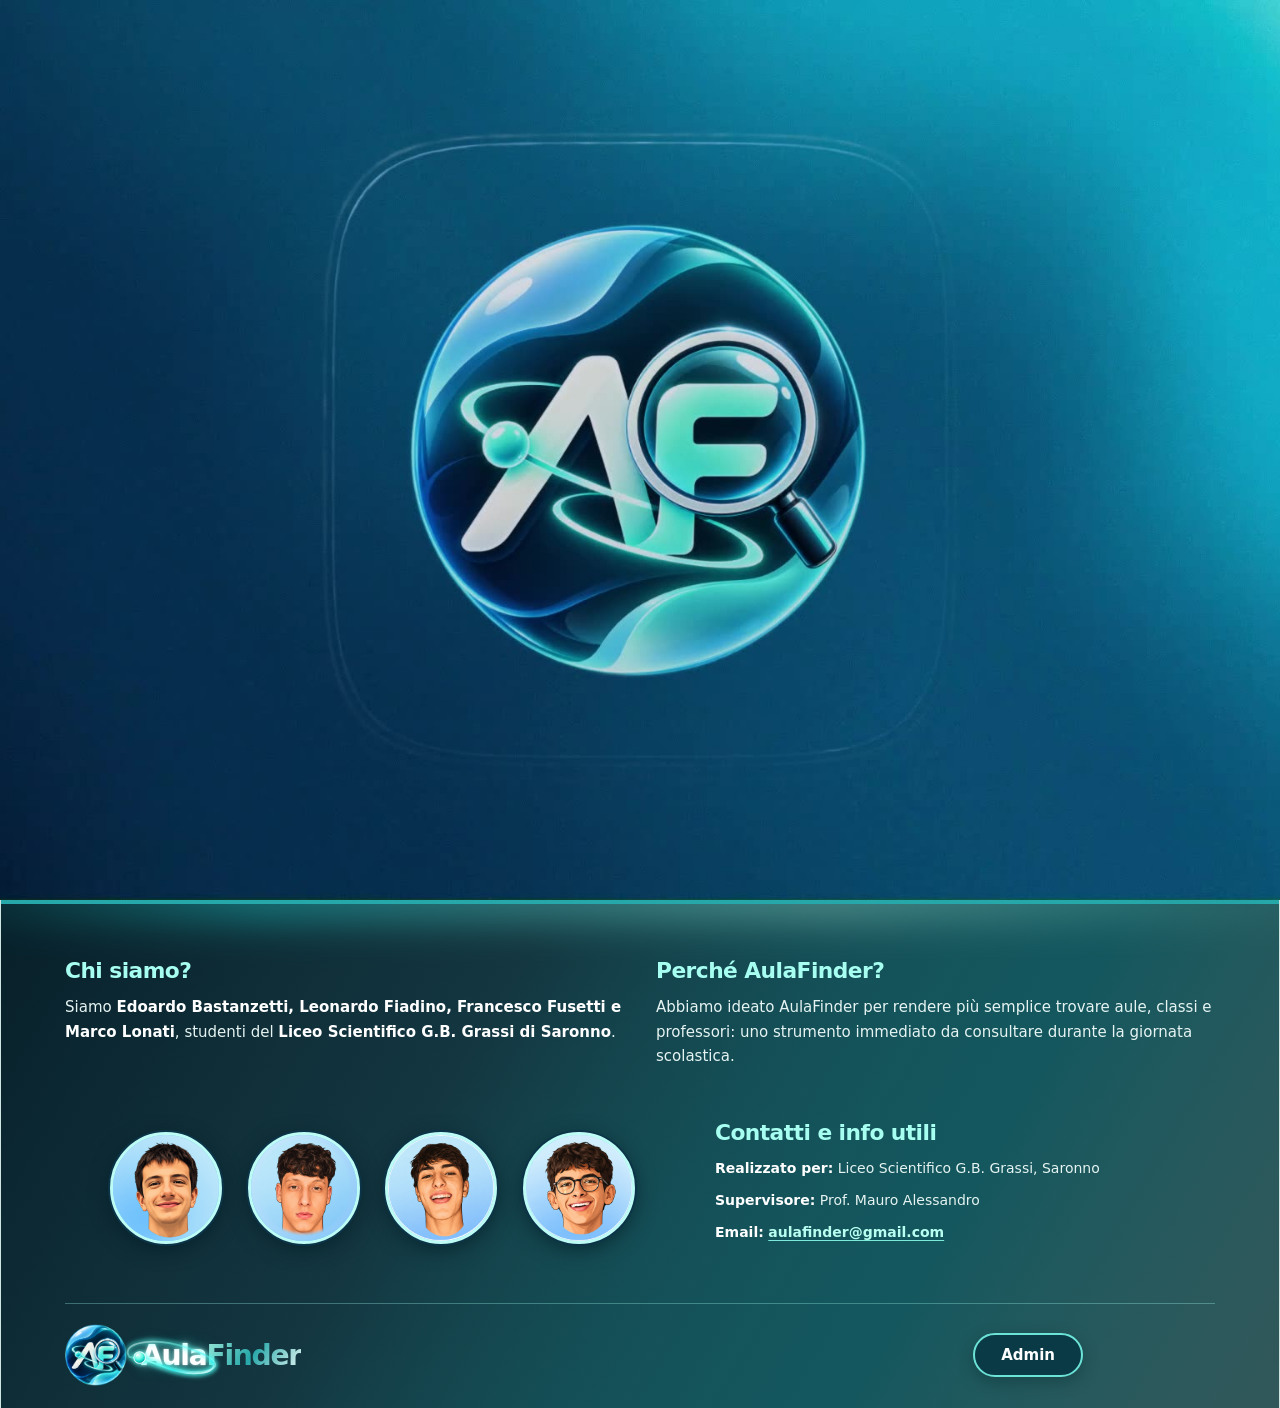
==== commit e91e5f1e: "Add files via upload" ====
--- a/index.html
+++ b/index.html
@@ -27,13 +27,10 @@
   <meta name="apple-mobile-web-app-status-bar-style" content="black-translucent">
   <meta name="apple-mobile-web-app-title" content="AulaFinder">
 <script>
-(()=>{try{const mobile=window.matchMedia('(max-width:680px)').matches;const saved=localStorage.getItem(mobile?'aulafinder.theme.mobile':'aulafinder.theme');const dark=saved==='dark'||(saved!=='light'&&window.matchMedia('(prefers-color-scheme: dark)').matches);document.documentElement.dataset.theme=dark?'dark':'light';}catch(e){document.documentElement.dataset.theme=window.matchMedia('(prefers-color-scheme: dark)').matches?'dark':'light';}})();
+(()=>{try{const saved=localStorage.getItem('aulafinder.theme');const dark= saved==='dark'||(saved!=='light'&&window.matchMedia('(prefers-color-scheme: dark)').matches);document.documentElement.dataset.theme=dark?'dark':'light';}catch(e){document.documentElement.dataset.theme=window.matchMedia('(prefers-color-scheme: dark)').matches?'dark':'light';}})();
 </script>
   <link rel="stylesheet" href="style.css">
   <link rel="stylesheet" href="piantina.css">
-  <link rel="stylesheet" href="v48.css">
-  <link rel="stylesheet" href="v49.css">
-  <link rel="stylesheet" href="v50.css">
   <!-- V42: correzioni puntuali dell'header e del menu. Regole mantenute
        qui per prevalere anche quando la PWA conserva un vecchio style.css. -->
   <style id="aulafinder-v42-header-fix">
@@ -64,10 +61,10 @@
   <script src="loading.js" defer></script>
   <script src="finder.js" defer></script>
   <script src="tutorial.js" defer></script>
-  <script src="versioni.js" defer></script>
-  <script src="v48-ui.js" defer></script>
-  <script src="v49-ui.js" defer></script>
-  <script src="v50-ui.js" defer></script>
+  <script src="tutorial-lab.js" defer></script>
+  <script src="v51.js" defer></script>
+  <script src="finder-drag.js" defer></script>
+  <script src="selection-focus.js" defer></script>
 </head>
 <body>
   <!-- Video di apertura fornito dagli studenti. Silenziato per consentire autoplay su mobile. -->
@@ -86,7 +83,7 @@
         <button type="button" id="logoButton" class="logo-button" aria-label="Ingrandisci il logo AulaFinder" title="Ingrandisci il logo">
           <img src="assets/logo-aulafinder.png" alt="Logo AulaFinder: lettere A e F con lente di ingrandimento">
         </button>
-        <div class="brand-wordmark"><button type="button" class="brand-title" data-page="home" aria-label="Vai alla Home"><span class="brand-aula"><span class="brand-aula-letters">Aula</span><svg class="brand-aula-orbit" aria-hidden="true" viewBox="0 0 160 76" focusable="false">
+        <div class="brand-wordmark"><button type="button" class="brand-title af-animated-brand" aria-label="Anima logo AulaFinder"><span class="brand-aula"><span class="brand-aula-letters">Aula</span><svg class="brand-aula-orbit" aria-hidden="true" viewBox="0 0 160 76" focusable="false">
               <defs>
                 <linearGradient id="brandOrbitGradient" x1="0" y1="0" x2="1" y2="1">
                   <stop offset="0" stop-color="#ecffff"/><stop offset="0.28" stop-color="#75ffee"/><stop offset="0.63" stop-color="#2ff0ed"/><stop offset="1" stop-color="#faffff"/>
@@ -136,7 +133,7 @@
     <div class="workspace">
       <aside id="sidebar" class="sidebar" aria-label="Navigazione principale">
         <!-- V35: intestazione del menu identica al marchio, cliccabile per tornare alla Home. -->
-<button type="button" id="sidebarClose" class="sidebar-brand" aria-label="AulaFinder: torna alla Home e chiudi il menu">
+<button type="button" id="sidebarClose" class="sidebar-brand af-animated-brand" aria-label="Anima il logo AulaFinder">
   <img class="sidebar-brand-logo" src="assets/logo-aulafinder.png" alt="" aria-hidden="true">
   <span class="brand-title sidebar-brand-title"><span class="brand-aula"><span class="brand-aula-letters">Aula</span><svg class="brand-aula-orbit" aria-hidden="true" viewBox="0 0 160 76" focusable="false">
               <defs>
@@ -171,7 +168,7 @@
           <button type="button" class="side-link" data-page="tutorial"><svg viewBox="0 0 24 24" aria-hidden="true" class="nav-icon" fill="none" stroke="currentColor" stroke-width="1.9" stroke-linecap="round" stroke-linejoin="round"><rect x="3" y="3" width="18" height="18" rx="4"/><path d="m10 8 6 4-6 4V8Z"/></svg> Tutorial</button>
           <button type="button" class="side-link" data-page="piantina"><svg viewBox="0 0 24 24" aria-hidden="true" class="nav-icon" fill="none" stroke="currentColor" stroke-width="1.9" stroke-linecap="round" stroke-linejoin="round"><path d="m3 6 6-3 6 3 6-3v15l-6 3-6-3-6 3V6ZM9 3v15m6-12v15"/></svg> Piantina</button>
           <button type="button" class="side-link" data-page="navigator"><svg class="nav-icon" viewBox="0 0 24 24" aria-hidden="true" fill="none" stroke="currentColor" stroke-width="1.9" stroke-linecap="round" stroke-linejoin="round"><path d="m3 18 6-12 6 12 6-12"/><circle cx="3" cy="18" r="1.7" fill="currentColor" stroke="none"/><circle cx="21" cy="6" r="1.7" fill="currentColor" stroke="none"/><path d="M9 6l6 12" stroke-dasharray="2.2 3.2"/></svg> Navigatore</button>
-          <button type="button" class="side-link" data-page="versioni"><svg class="nav-icon" viewBox="0 0 24 24" aria-hidden="true" fill="none" stroke="currentColor" stroke-width="1.9" stroke-linecap="round" stroke-linejoin="round"><path d="M7 3h7l5 5v12a1 1 0 0 1-1 1H7a2 2 0 0 1-2-2V5a2 2 0 0 1 2-2Z"/><path d="M14 3v6h5M9 13h6M9 17h6"/></svg> Versioni</button>
+          <button type="button" class="side-link" data-page="versioni"><svg class="nav-icon" viewBox="0 0 24 24" aria-hidden="true" fill="none" stroke="currentColor" stroke-width="1.9" stroke-linecap="round" stroke-linejoin="round"><rect x="4" y="4" width="16" height="16" rx="3"/><path d="M8 9h8M8 13h8M8 17h5"/></svg> Versioni</button>
           <div class="side-orari-heading"><button type="button" class="side-link" data-page="orari" aria-controls="scheduleSubnav" aria-expanded="false"><span class="nav-clock" data-icon="clock" aria-hidden="true"></span> Orari</button><button id="scheduleSubnavToggle" class="schedule-subnav-toggle" type="button" aria-controls="scheduleSubnav" aria-expanded="false" aria-label="Mostra i tipi di orario"><svg viewBox="0 0 24 24" width="19" height="19" fill="none" stroke="currentColor" stroke-width="2.4" stroke-linecap="round" stroke-linejoin="round" aria-hidden="true"><path d="m6 9 6 6 6-6"/></svg></button></div>
           <div id="scheduleSubnav" class="schedule-subnav" hidden>
             <button type="button" data-schedule="classes"><span class="menu-entity-icon" data-icon="classes" aria-hidden="true"></span>Classi</button>
@@ -194,12 +191,12 @@
         <section id="homePage" class="page home-page" aria-labelledby="homeTitle">
           <div class="school-image"><img src="assets/liceo-grassi-carboncino.png" alt="Illustrazione a carboncino in bianco e nero del Liceo Scientifico G.B. Grassi di Saronno"></div>
           <div class="home-search-area">
-            <div class="home-intro"><h1 id="homeTitle" class="af48-title"><svg class="af48-title-icon" viewBox="0 0 24 24" aria-hidden="true" fill="none" stroke="currentColor" stroke-width="2" stroke-linecap="round"><circle cx="10.5" cy="10.5" r="7"/><path d="m16 16 5 5"/></svg>Dove sei diretto?</h1><p>Tutto ciò di cui hai bisogno</p></div>
+            <div class="home-intro"><h1 id="homeTitle"><span class="section-title-icon" aria-hidden="true"><svg viewBox="0 0 24 24" fill="none" stroke="currentColor" stroke-width="2" aria-hidden="true"><path d="m3 10 9-7 9 7v10H3V10Z"/><path d="M9 20v-6h6v6"/></svg></span>Dove sei diretto?</h1><p>Tutto ciò di cui hai bisogno</p></div>
             <form id="searchForm" class="search-form" role="search" novalidate>
               <label class="sr-only" for="searchInput">Cerca aula, classe o professore</label>
               <span class="search-glyph" data-icon="search" aria-hidden="true"></span>
               <input id="searchInput" name="q" type="search" autocomplete="off" placeholder="Cerca aule, prof, classi" required>
-              <button type="button" id="searchVoiceButton" class="search-voice-button" aria-label="Detta la ricerca" title="Detta la ricerca con la voce"><svg viewBox="0 0 24 24" fill="none" stroke="currentColor" stroke-width="1.9" stroke-linecap="round" stroke-linejoin="round" aria-hidden="true"><rect x="9" y="2" width="6" height="12" rx="3"/><path d="M5 10a7 7 0 0 0 14 0M12 17v5M8 22h8"/></svg></button>
+              <button type="button" id="searchVoiceButton" class="search-voice-button" aria-label="Detta la ricerca" title="Detta la ricerca con la voce"><span class="af-voice-bars" aria-hidden="true"><i></i><i></i><i></i><i></i><i></i></span><svg viewBox="0 0 24 24" fill="none" stroke="currentColor" stroke-width="1.9" stroke-linecap="round" stroke-linejoin="round" aria-hidden="true"><rect x="9" y="2" width="6" height="12" rx="3"/><path d="M5 10a7 7 0 0 0 14 0M12 17v5M8 22h8"/></svg></button>
               <button type="submit" class="search-submit">Cerca</button>
             </form>
             <div id="searchSuggestions" class="search-suggestions" hidden></div>
@@ -211,12 +208,12 @@
         </section>
 
         <section id="resultsPage" class="page content-page" hidden aria-labelledby="resultsTitle">
-          <div class="page-topline"><button type="button" class="back-link" data-page="home">← Home</button><h1 id="resultsTitle" class="af48-title"><svg class="af48-title-icon" viewBox="0 0 24 24" aria-hidden="true" fill="none" stroke="currentColor" stroke-width="2" stroke-linecap="round" stroke-linejoin="round"><circle cx="10.5" cy="10.5" r="7"/><path d="m16 16 5 5"/></svg>Risultato ricerca</h1></div>
+          <div class="page-topline"><button type="button" class="back-link" data-page="home">← Home</button><h1 id="resultsTitle"><span class="section-title-icon" aria-hidden="true"><svg viewBox="0 0 24 24" fill="none" stroke="currentColor" stroke-width="2" aria-hidden="true"><circle cx="10.5" cy="10.5" r="6.5"/><path d="m16 16 5 5"/></svg></span>Risultato ricerca</h1></div>
           <div id="searchResults" aria-live="polite"></div>
         </section>
 
         <section id="navigatorPage" class="page content-page" hidden aria-labelledby="navigatorTitle">
-          <div class="page-topline"><h1 id="navigatorTitle" class="af48-title"><svg class="af48-title-icon" viewBox="0 0 24 24" aria-hidden="true" fill="none" stroke="currentColor" stroke-width="2" stroke-linecap="round" stroke-linejoin="round"><path d="m3 18 6-12 6 12 6-12"/><circle cx="3" cy="18" r="1.6"/><circle cx="21" cy="6" r="1.6"/><path d="M9 6l6 12" stroke-dasharray="2 3"/></svg>Navigatore</h1></div>
+          <div class="page-topline"><h1 id="navigatorTitle"><span class="section-title-icon" aria-hidden="true"><svg viewBox="0 0 24 24" fill="none" stroke="currentColor" stroke-width="2" aria-hidden="true"><path d="m3 18 6-12 6 12 6-12"/><circle cx="3" cy="18" r="1.5" fill="currentColor"/><circle cx="21" cy="6" r="1.5" fill="currentColor"/></svg></span>Navigatore</h1></div>
           <div class="navigator-panel">
             <p class="navigator-intro">Trova il percorso tra due aule usando le piantine della scuola.</p>
             <form id="navigatorForm" class="navigator-form" autocomplete="off" novalidate>
@@ -240,19 +237,11 @@
           
         </section>
 
-        <section id="versioniPage" class="page content-page versioni-page" hidden aria-labelledby="versioniTitle">
-          <div class="page-topline"><h1 id="versioniTitle" class="af48-title"><svg class="af48-title-icon" viewBox="0 0 24 24" aria-hidden="true" fill="none" stroke="currentColor" stroke-width="1.9" stroke-linecap="round" stroke-linejoin="round"><path d="M7 3h7l5 5v12a1 1 0 0 1-1 1H7a2 2 0 0 1-2-2V5a2 2 0 0 1 2-2Z"/><path d="M14 3v6h5M9 13h6M9 17h6"/></svg> Versioni</h1></div>
-          <div class="versioni-intro"><div><p class="versioni-kicker">LA STORIA DEL PROGETTO</p><h2>Come si è evoluto AulaFinder</h2><p>Esplora tutte le versioni, dalla prima alla V50. Scopri cosa è cambiato e apri le anteprime delle Home originali.</p></div><div class="versioni-current"><span>Versione attuale</span><strong>V50</strong><small>Orizzonti nuovi</small></div></div>
-          <div class="versioni-toolbar"><label class="versioni-search-label" for="versioniSearch">Cerca una versione o una funzione <input type="search" id="versioniSearch" placeholder="Es. V45, Finder, navigatore…" autocomplete="off"></label><span id="versioniCount" class="versioni-count" role="status" aria-live="polite"></span></div>
-          <div id="versioniList" class="versioni-list"></div>
-          <p class="versioni-disclaimer">Anteprime ricavate dai pacchetti storici; le icone riportate riflettono gli elementi dei rispettivi rilasci. Una versione senza note non equivale a una versione senza modifiche.</p>
-        </section>
-
         <section id="orariPage" class="page content-page orari-dashboard" hidden aria-labelledby="scheduleTitle">
           <header class="orari-heading">
             <div>
-              <div class="orari-heading-eyebrow"><span class="orari-heading-icon" data-icon="clock" aria-hidden="true"></span> Consulta gli orari</div>
-              <h1 id="scheduleTitle" class="af48-title"><svg class="af48-title-icon" viewBox="0 0 24 24" aria-hidden="true" fill="none" stroke="currentColor" stroke-width="2" stroke-linecap="round" stroke-linejoin="round"><circle cx="12" cy="12" r="9"/><path d="M12 7v5l3 2"/></svg>Orari</h1>
+              
+              <h1 id="scheduleTitle">Orari</h1>
               <p>Orari settimanali di classi, aule, professori e disponibilità.</p>
             </div>
             <button type="button" class="back-link" id="scheduleBackButton" data-page="results" hidden>← Risultato</button>
@@ -285,44 +274,63 @@
           </div>
         </section>
 
-        <section id="tutorialPage" class="page content-page tutorial-page af48-tutorial af49-tutorial" hidden aria-labelledby="tutorialTitle">
-  <div class="page-topline"><h1 id="tutorialTitle" class="af48-title"><svg class="af48-title-icon" viewBox="0 0 24 24" aria-hidden="true" fill="none" stroke="currentColor" stroke-width="1.9" stroke-linecap="round" stroke-linejoin="round"><rect x="3" y="3" width="18" height="18" rx="4"/><path d="m10 8 6 4-6 4V8Z"/></svg>Tutorial</h1></div>
-  <p class="af48-tutorial-intro">Scopri AulaFinder passo dopo passo: prova qui ricerca, orari, mappe e Finder, senza uscire dalla guida.</p>
-  <div class="af48-tour-wrap">
-    <div class="af48-tour-header"><div><span class="af48-tour-kicker">IMPARA FACENDO</span><h2>Una funzione alla volta</h2></div><span id="tutorialProgressCount" class="af48-tour-counter" aria-live="polite">1 / 7</span></div>
-    <div id="tutorialProgressBar" class="af48-tour-track" role="progressbar" aria-label="Avanzamento tutorial" aria-valuemin="1" aria-valuemax="7" aria-valuenow="1"><span id="tutorialProgressFill"></span></div>
-    <nav class="af48-tour-tabs" aria-label="Tappe del tutorial" role="tablist">
-      <button type="button" id="tutorialTab0" data-tutorial-select="0" class="af48-tour-tab is-active" role="tab" aria-controls="tutorialStep0" aria-selected="true"><span>1</span>Ricerca</button>
-      <button type="button" id="tutorialTab1" data-tutorial-select="1" class="af48-tour-tab" role="tab" aria-controls="tutorialStep1" aria-selected="false" tabindex="-1"><span>2</span>Orari</button>
-      <button type="button" id="tutorialTab2" data-tutorial-select="2" class="af48-tour-tab" role="tab" aria-controls="tutorialStep2" aria-selected="false" tabindex="-1"><span>3</span>Disponibilità</button>
-      <button type="button" id="tutorialTab3" data-tutorial-select="3" class="af48-tour-tab" role="tab" aria-controls="tutorialStep3" aria-selected="false" tabindex="-1"><span>4</span>Navigatore</button>
-      <button type="button" id="tutorialTab4" data-tutorial-select="4" class="af48-tour-tab" role="tab" aria-controls="tutorialStep4" aria-selected="false" tabindex="-1"><span>5</span>Finder</button>
-      <button type="button" id="tutorialTab5" data-tutorial-select="5" class="af48-tour-tab" role="tab" aria-controls="tutorialStep5" aria-selected="false" tabindex="-1"><span>6</span>Piantine</button>
-      <button type="button" id="tutorialTab6" data-tutorial-select="6" class="af48-tour-tab" role="tab" aria-controls="tutorialStep6" aria-selected="false" tabindex="-1"><span>7</span>Footer</button>
-    </nav>
-    <div class="af48-tour-stage" id="tutorialStage">
-      <article id="tutorialStep0" role="tabpanel" aria-labelledby="tutorialTab0" data-tutorial-panel="0" class="af48-tour-panel" tabindex="-1"><div class="af48-tour-copy"><span class="af48-tour-kicker">1 · RICERCA</span><h3>Cerca un'aula, una classe o un professore.</h3><p>Scrivi il nome o il codice, proprio come faresti nella Home. I risultati vengono dai dati scolastici del sito.</p><ol><li>Scrivi una classe, un'aula o una sigla.</li><li>Premi Cerca.</li><li>Leggi il risultato qui sotto, senza cambiare pagina.</li></ol></div><div class="af48-tour-preview af49-demo"><label for="af49TourSearch">Prova la ricerca</label><div class="af49-demo-line"><input id="af49TourSearch" type="search" placeholder="Es. 3AS, S.07, VE PA" autocomplete="off"><button id="af49TourSearchGo" type="button">Cerca</button></div><div id="af49TourSearchResult" class="af49-demo-result" aria-live="polite">Scrivi qualcosa per provare.</div></div></article>
-      <article id="tutorialStep1" role="tabpanel" aria-labelledby="tutorialTab1" data-tutorial-panel="1" class="af48-tour-panel" tabindex="-1" hidden><div class="af48-tour-copy"><span class="af48-tour-kicker">2 · ORARI</span><h3>Guarda le lezioni della settimana.</h3><p>Seleziona una categoria e un elemento: vedrai un estratto autentico degli orari caricati in AulaFinder.</p><ol><li>Scegli classe, aula o professore.</li><li>Seleziona il soggetto.</li><li>Controlla giorno, materie e stanze.</li></ol></div><div class="af48-tour-preview af49-demo"><div class="af49-demo-field"><label for="af49TourCategory">Categoria</label><select id="af49TourCategory"><option value="classes">Classi</option><option value="rooms">Aule</option><option value="teachers">Professori</option></select></div><div class="af49-demo-field"><label for="af49TourEntity">Seleziona</label><select id="af49TourEntity"></select></div><div id="af49TourScheduleResult" class="af49-demo-result" aria-live="polite"></div></div></article>
-      <article id="tutorialStep2" role="tabpanel" aria-labelledby="tutorialTab2" data-tutorial-panel="2" class="af48-tour-panel" tabindex="-1" hidden><div class="af48-tour-copy"><span class="af48-tour-kicker">3 · DISPONIBILITÀ</span><h3>Chi è libero? Quale aula posso usare?</h3><p>Qui puoi consultare le disponibilità reali del calendario, direttamente nel tutorial. Ricorda: sono quelle previste dagli orari, non aggiornamenti in tempo reale.</p><ol><li>Scegli giorno e ora.</li><li>Passa da Aule libere a Professori liberi.</li><li>Guarda come cambia l'elenco.</li></ol></div><div class="af48-tour-preview af49-demo af49-availability"><div class="af49-demo-line"><div class="af49-demo-field"><label for="af49TourDay">Giorno</label><select id="af49TourDay"></select></div><div class="af49-demo-field"><label for="af49TourHour">Ora</label><select id="af49TourHour"></select></div></div><div class="af49-demo-switch" role="group" aria-label="Tipo di disponibilità"><button type="button" data-af49-availability="rooms" aria-pressed="true">Aule libere</button><button type="button" data-af49-availability="teachers" aria-pressed="false">Professori liberi</button></div><div id="af49TourAvailabilityResult" class="af49-demo-result" aria-live="polite"></div></div></article>
-      <article id="tutorialStep3" role="tabpanel" aria-labelledby="tutorialTab3" data-tutorial-panel="3" class="af48-tour-panel" tabindex="-1" hidden><div class="af48-tour-copy"><span class="af48-tour-kicker">4 · NAVIGATORE</span><h3>Trova il percorso da un'aula all'altra.</h3><p>Scegli partenza e destinazione digitando il nome dell'aula oppure selezionandola sulla piantina. Qui sotto puoi provare con i dati del navigatore, senza lasciare il tutorial.</p><ol><li>Scegli partenza e arrivo.</li><li>Seleziona scale o ascensore.</li><li>Visualizza il percorso disegnato sulla piantina originale.</li></ol></div><div class="af48-tour-preview af49-demo"><div class="af49-demo-field"><label for="af49TourNavFrom">Da</label><select id="af49TourNavFrom"></select></div><div class="af49-demo-field"><label for="af49TourNavTo">A</label><select id="af49TourNavTo"></select></div><div class="af49-demo-line"><div class="af49-demo-field"><label for="af49TourMode">Cambio piano</label><select id="af49TourMode"><option value="stairs">Scale</option><option value="lift">Ascensore</option></select></div><button id="af49TourRouteGo" type="button">Mostra percorso</button></div><div id="af49TourRouteResult" class="af49-demo-result" aria-live="polite">Seleziona due ambienti e prova il percorso.</div></div></article>
-      <article id="tutorialStep4" role="tabpanel" aria-labelledby="tutorialTab4" data-tutorial-panel="4" class="af48-tour-panel" tabindex="-1" hidden><div class="af48-tour-copy"><span class="af48-tour-kicker">5 · FINDER</span><h3>Chiedi quello che ti serve.</h3><p>Finder può aiutarti a preparare lo zaino, trovare un'aula, controllare gli orari e capire come usare il sito. Provalo qui senza aprire altre finestre.</p><ol><li>Scegli una classe.</li><li>Scrivi una domanda normale, anche lunga.</li><li>Leggi la risposta basata sui dati disponibili.</li></ol></div><div class="af48-tour-preview af49-demo"><div class="af49-demo-field"><label for="af49TourFinderClass">La tua classe</label><select id="af49TourFinderClass"></select></div><div class="af49-demo-line"><input id="af49TourFinderInput" type="text" placeholder="Sono stanco, che metto nello zaino domani?"><button id="af49TourFinderAsk" type="button">Chiedi</button></div><div id="af49TourFinderAnswer" class="af49-demo-result" role="status" aria-live="polite">Finder è pronto. Puoi fargli una domanda.</div></div></article>
-      <article id="tutorialStep5" role="tabpanel" aria-labelledby="tutorialTab5" data-tutorial-panel="5" class="af48-tour-panel" tabindex="-1" hidden><div class="af48-tour-copy"><span class="af48-tour-kicker">6 · PIANTINE</span><h3>Esplora ogni piano della scuola.</h3><p>Questa è una copia fedele delle piantine originali di AulaFinder: nessun disegno rifatto, nessuna scritta spostata. Seleziona il piano e tocca un'aula.</p><ol><li>Cambia piano.</li><li>Individua una stanza sul disegno.</li><li>Tocca il rettangolo per leggere il nome.</li></ol></div><div class="af48-tour-preview af49-demo"><div class="af49-demo-field"><label for="af49TourFloor">Seleziona il piano</label><select id="af49TourFloor"><option value="sotto">Sotterraneo</option><option value="terra">Terra</option><option value="primo">Piano 1</option><option value="secondo">Piano 2</option><option value="terzo">Piano 3</option></select></div><div id="af49TourMapSlot" class="af49-tour-plan" aria-label="Piantina originale del piano selezionato"></div><div id="af49TourRoomName" class="af49-demo-result" aria-live="polite">Tocca un'aula sulla mappa.</div></div></article>
-      <article id="tutorialStep6" role="tabpanel" aria-labelledby="tutorialTab6" data-tutorial-panel="6" class="af48-tour-panel" tabindex="-1" hidden><div class="af48-tour-copy"><span class="af48-tour-kicker">7 · FOOTER</span><h3>Scopri chi c'è dietro AulaFinder.</h3><p>Gli autori, il progetto e i contatti sono nel footer. Qui sotto vedi le sue informazioni originali senza uscire dalla guida.</p><ol><li>Scopri i creatori del progetto.</li><li>Leggi a chi è dedicato.</li><li>Trova l'indirizzo per scriverci.</li></ol></div><div class="af48-tour-preview af49-demo"><div id="af49TourFooter" class="af49-tour-footer"></div></div></article>
-    </div>
-    <div class="af48-tour-controls"><button type="button" id="tutorialPrev" disabled>← Indietro</button><span id="tutorialNavHint" aria-live="polite">Inizia dalla ricerca</span><button type="button" id="tutorialNext">Avanti →</button></div>
-  </div>
-  <section class="tutorial-faq" aria-labelledby="tutorialFaqTitle"><div class="tutorial-faq-head"><span class="tutorial-overline">DOMANDE FREQUENTI</span><h2 id="tutorialFaqTitle">Da sapere</h2><p>Hai altre domande? Scrivici a <a href="mailto:aulafinder@gmail.com">aulafinder@gmail.com</a>.</p></div><div class="tutorial-faq-list">
-    <details><summary>Gli orari vengono aggiornati in tempo reale?<span aria-hidden="true">+</span></summary><p>No. AulaFinder mostra gli orari caricati nel sito. Sostituzioni o modifiche dell'ultimo momento potrebbero non comparire.</p></details>
-    <details><summary>Un professore libero è sicuramente a scuola?<span aria-hidden="true">+</span></summary><p>No. «Libero» significa che non ha una lezione prevista, non conferma la sua presenza nell'edificio.</p></details>
-    <details><summary>Finder funziona senza microfono?<span aria-hidden="true">+</span></summary><p>Sì. Puoi scrivere tutte le domande con la tastiera. Il riconoscimento vocale dipende dalle funzioni e dai permessi del browser.</p></details>
-    <details><summary>Perché i nomi dei professori hanno solo due iniziali?<span aria-hidden="true">+</span></summary><p>Per tutelare la privacy dei docenti vengono mostrate solo le sigle presenti negli orari, anziché nomi e cognomi completi.</p></details>
-    <details><summary>Come posso contattare chi ha creato AulaFinder?<span aria-hidden="true">+</span></summary><p>Puoi scrivere a <a href="mailto:aulafinder@gmail.com">aulafinder@gmail.com</a> per domande, segnalazioni o suggerimenti.</p></details>
-  </div></section>
-</section>
-
+        <section id="tutorialPage" class="page content-page tutorial-page" hidden aria-labelledby="tutorialTitle">
+          <div class="page-topline"><h1 id="tutorialTitle"><span class="section-title-icon" aria-hidden="true"><svg viewBox="0 0 24 24" fill="none" stroke="currentColor" stroke-width="2" aria-hidden="true"><rect x="3" y="3" width="18" height="18" rx="4"/><path d="m10 8 6 4-6 4V8Z"/></svg></span>Tutorial</h1></div>
+          <div class="tutorial-lead"><p>Scopri AulaFinder in sette tappe. Ogni tappa contiene una <strong>miniatura interattiva del sito</strong>: prova ricerca, orari, navigazione, Finder e disponibilità senza abbandonare questa sezione.</p></div>
+          <div class="tutorial-explorer">
+            <div class="tutorial-explorer-top"><div><p class="tutorial-overline">GUIDA PASSO PASSO</p><h2>Esplora AulaFinder, qui dentro</h2></div><div class="tutorial-meter"><span class="tutorial-progress-number" id="tutorialProgressCount" aria-live="polite">01 <small>/ 07</small></span><span class="tutorial-progress-label">Tappa corrente</span></div></div>
+            <div class="tutorial-progress-track" role="progressbar" aria-label="Avanzamento del tutorial" aria-valuemin="1" aria-valuemax="7" aria-valuenow="1" id="tutorialProgressBar"><span id="tutorialProgressFill"></span></div>
+            <nav class="tutorial-steps" aria-label="Scegli una tappa del tutorial" role="tablist">
+<button type="button" class="tutorial-step is-active" id="tutorialTab0" data-tutorial-select="0" role="tab" aria-selected="true" aria-controls="tutorialStep0" tabindex="0"><span class="tutorial-step-no">01</span><span>Cerca</span></button>
+<button type="button" class="tutorial-step " id="tutorialTab1" data-tutorial-select="1" role="tab" aria-selected="false" aria-controls="tutorialStep1" tabindex="-1"><span class="tutorial-step-no">02</span><span>Orari</span></button>
+<button type="button" class="tutorial-step " id="tutorialTab2" data-tutorial-select="2" role="tab" aria-selected="false" aria-controls="tutorialStep2" tabindex="-1"><span class="tutorial-step-no">03</span><span>Disponibilità</span></button>
+<button type="button" class="tutorial-step " id="tutorialTab3" data-tutorial-select="3" role="tab" aria-selected="false" aria-controls="tutorialStep3" tabindex="-1"><span class="tutorial-step-no">04</span><span>Navigatore</span></button>
+<button type="button" class="tutorial-step " id="tutorialTab4" data-tutorial-select="4" role="tab" aria-selected="false" aria-controls="tutorialStep4" tabindex="-1"><span class="tutorial-step-no">05</span><span>Finder</span></button>
+<button type="button" class="tutorial-step " id="tutorialTab5" data-tutorial-select="5" role="tab" aria-selected="false" aria-controls="tutorialStep5" tabindex="-1"><span class="tutorial-step-no">06</span><span>Preferiti e piantine</span></button>
+<button type="button" class="tutorial-step " id="tutorialTab6" data-tutorial-select="6" role="tab" aria-selected="false" aria-controls="tutorialStep6" tabindex="-1"><span class="tutorial-step-no">07</span><span>Footer</span></button>
+</nav><div class="tutorial-stage" id="tutorialStage">
+<article id="tutorialStep0" class="tutorial-panel tutorial-real-panel" role="tabpanel" aria-labelledby="tutorialTab0" data-tutorial-panel="0" tabindex="0" >
+      <div class="tutorial-panel-text"><span class="tutorial-chapter">TAPPA 01 · RICERCA</span><h2>Cerca ciò che ti serve</h2><p>Usa la barra nella Home per trovare un’aula, una classe o un docente. Scrivi un codice come S.07 o scegli un suggerimento.</p></div>
+      <div class="tutorial-live-mount" aria-label="Simulatore interattivo AulaFinder"></div>
+    </article>
+<article id="tutorialStep1" class="tutorial-panel tutorial-real-panel" role="tabpanel" aria-labelledby="tutorialTab1" data-tutorial-panel="1" tabindex="0" hidden>
+      <div class="tutorial-panel-text"><span class="tutorial-chapter">TAPPA 02 · ORARI</span><h2>Leggi gli orari</h2><p>Visualizza l’orario settimanale completo di classi, aule e professori. Seleziona giorno e ora per evidenziare le lezioni.</p></div>
+      <div class="tutorial-live-mount" aria-label="Simulatore interattivo AulaFinder"></div>
+    </article>
+<article id="tutorialStep2" class="tutorial-panel tutorial-real-panel" role="tabpanel" aria-labelledby="tutorialTab2" data-tutorial-panel="2" tabindex="0" hidden>
+      <div class="tutorial-panel-text"><span class="tutorial-chapter">TAPPA 03 · DISPONIBILITÀ</span><h2>Trova le disponibilità</h2><p>Controlla le aule libere e le ore buche dei professori. Usa lo switch per vedere anche tutte le ore senza lezione.</p></div>
+      <div class="tutorial-live-mount" aria-label="Simulatore interattivo AulaFinder"></div>
+    </article>
+<article id="tutorialStep3" class="tutorial-panel tutorial-real-panel" role="tabpanel" aria-labelledby="tutorialTab3" data-tutorial-panel="3" tabindex="0" hidden>
+      <div class="tutorial-panel-text"><span class="tutorial-chapter">TAPPA 04 · NAVIGATORE</span><h2>Raggiungi un’aula</h2><p>Scegli Da e A, poi Mostra percorso. Leggi i simboli di partenza, scale e arrivo sulla piantina: il tragitto è schematico.</p></div>
+      <div class="tutorial-live-mount" aria-label="Simulatore interattivo AulaFinder"></div>
+    </article>
+<article id="tutorialStep4" class="tutorial-panel tutorial-real-panel" role="tabpanel" aria-labelledby="tutorialTab4" data-tutorial-panel="4" tabindex="0" hidden>
+      <div class="tutorial-panel-text"><span class="tutorial-chapter">TAPPA 05 · FINDER</span><h2>Parla con Finder</h2><p>Seleziona la tua classe e fai domande come «Che lezione ho la prossima ora?». La voce è disponibile nei browser che la supportano.</p></div>
+      <div class="tutorial-live-mount" aria-label="Simulatore interattivo AulaFinder"></div>
+    </article>
+<article id="tutorialStep5" class="tutorial-panel tutorial-real-panel" role="tabpanel" aria-labelledby="tutorialTab5" data-tutorial-panel="5" tabindex="0" hidden>
+      <div class="tutorial-panel-text"><span class="tutorial-chapter">TAPPA 06 · PREFERITI E PIANTINE</span><h2>Salva e scopri</h2><p>La stella salva i preferiti. Nella sezione Piantina puoi scegliere il piano e toccare le aule per aprire le azioni.</p></div>
+      <div class="tutorial-live-mount" aria-label="Simulatore interattivo AulaFinder"></div>
+    </article>
+<article id="tutorialStep6" class="tutorial-panel tutorial-real-panel" role="tabpanel" aria-labelledby="tutorialTab6" data-tutorial-panel="6" tabindex="0" hidden>
+      <div class="tutorial-panel-text"><span class="tutorial-chapter">TAPPA 07 · FOOTER</span><h2>Scopri chi siamo</h2><p>Nel footer trovi i quattro studenti che hanno creato AulaFinder, i riferimenti e il collegamento di contatto. È la parte finale di ogni pagina.</p></div>
+      <div class="tutorial-live-mount" aria-label="Simulatore interattivo AulaFinder"></div>
+    </article>
+</div><div class="tutorial-nav-bottom"><button type="button" id="tutorialPrev" class="tutorial-prev" disabled><span aria-hidden="true">←</span> Indietro</button><span class="tutorial-nav-hint" id="tutorialNavHint" aria-live="polite">Inizia dalla ricerca</span><button type="button" id="tutorialNext" class="tutorial-next">Avanti <span aria-hidden="true">→</span></button></div></div>
+    <section class="tutorial-faq" aria-labelledby="tutorialFaqTitle"><div class="tutorial-faq-head"><span class="tutorial-overline">DA SAPERE</span><h2 id="tutorialFaqTitle">Domande frequenti</h2></div>
+    <div class="tutorial-faq-list">
+    <details><summary>Perché i nomi dei professori hanno solo le prime due iniziali?<span aria-hidden="true">+</span></summary><p>Per tutelare la privacy dei docenti, AulaFinder mostra sigle o iniziali anziché i nominativi completi. Le materie e gli orari sono consultabili senza pubblicare il nome per esteso.</p></details>
+    <details><summary>Gli orari si aggiornano in tempo reale?<span aria-hidden="true">+</span></summary><p>No. Sono gli orari caricati nel sito. Sostituzioni e cambi dell’ultimo minuto potrebbero non essere presenti.</p></details>
+    <details><summary>Un professore libero è sicuramente a scuola?<span aria-hidden="true">+</span></summary><p>No. «Libero» significa che non è prevista lezione in quell’ora; non conferma la presenza del docente a scuola.</p></details>
+    <details><summary>Finder funziona senza microfono?<span aria-hidden="true">+</span></summary><p>Sì. Puoi sempre digitare le domande. Per il riconoscimento vocale sono necessari un browser compatibile e il permesso del microfono.</p></details>
+    <details><summary>Il navigatore è valido per le emergenze?<span aria-hidden="true">+</span></summary><p>No. Mostra percorsi schematici; nelle emergenze devi seguire la segnaletica ufficiale e le indicazioni del personale della scuola.</p></details>
+    </div></section>
+        </section>
+        <button type="button" id="tutorialReturn" class="tutorial-return" hidden aria-label="Torna alla tappa del tutorial"><span aria-hidden="true">←</span> Torna al tutorial</button>
 
         <section id="piantinaPage" class="page content-page" hidden aria-labelledby="piantinaTitle">
-          <div class="page-topline"><h1 id="piantinaTitle" class="af48-title"><svg class="af48-title-icon" viewBox="0 0 24 24" aria-hidden="true" fill="none" stroke="currentColor" stroke-width="2" stroke-linecap="round" stroke-linejoin="round"><path d="m3 6 6-3 6 3 6-3v15l-6 3-6-3-6 3V6Z"/><path d="M9 3v15m6-12v15"/></svg>Piantina</h1><button type="button" class="back-link" id="planBackButton" data-page="results" hidden>← Risultato</button></div>
+          <div class="page-topline"><h1 id="piantinaTitle"><span class="section-title-icon" aria-hidden="true"><svg viewBox="0 0 24 24" fill="none" stroke="currentColor" stroke-width="2" aria-hidden="true"><path d="m3 6 6-3 6 3 6-3v15l-6 3-6-3-6 3V6ZM9 3v15m6-12v15"/></svg></span>Piantina</h1><button type="button" class="back-link" id="planBackButton" data-page="results" hidden>← Risultato</button></div>
 <div class="floor-filter" aria-label="Seleziona le piantine da visualizzare">
 <div class="filter-heading"><h2>Quali piani vuoi vedere?</h2><div class="filter-actions"><button type="button" id="show-all-plans">Tutti</button><label class="ios-switch" aria-label="Mostra tutti i piani"><input type="checkbox" id="all-plans-switch" role="switch" aria-label="Mostra tutti i piani"><span class="switch-track"></span></label><button type="button" id="hide-all-plans" class="secondary">Annulla</button></div></div>
 <div class="floor-options">
@@ -335,7 +343,21 @@
 </div>
 <section class="plan-card" id="sotto"><div class="plan-banner"><h2>Piano sotterraneo</h2><span aria-live="polite" class="sel-chip"></span></div><div class="plan-body"><svg aria-label="Pianta Piano sotterraneo" class="plan" font-family="Inter,ui-sans-serif,system-ui,-apple-system,Segoe UI,Arial,sans-serif" role="group" viewbox="670.72 50.37 247.99 279.15"><path d="M787.97 258.53L779.85 258.56L779.35 258.40L779.22 258.31L778.82 257.87L778.69 257.50L778.66 228.37L778.51 227.75L778.22 227.33L777.97 227.09L777.60 226.84L776.97 226.69L741.85 226.68L741.35 226.53L741.10 226.31L740.82 226.00L740.67 225.50L740.67 218.12L740.82 217.62L740.91 217.50L741.35 217.09L741.72 216.97L777.10 216.93L777.60 216.78L778.02 216.50L778.51 215.87L778.66 215.25L778.66 143.12L778.51 142.50L778.22 142.08L777.60 141.59L777.10 141.44L763.85 141.44L763.22 141.28L762.69 140.75L762.54 140.25L762.51 132.62L762.38 132.25L761.97 131.69L761.47 131.34L760.97 131.19L718.10 131.19L717.60 131.34L717.04 131.75L716.69 132.25L716.57 132.62L716.53 133.25L716.38 133.75L715.85 134.28L715.35 134.43L691.72 134.43L691.22 134.28L691.10 134.18L690.69 133.75L690.57 133.37L690.54 131.37L690.72 130.83L691.22 130.34L691.72 130.19L692.47 130.18L692.97 130.03L693.47 129.68L693.88 129.12L694.04 128.50L694.04 122.62L694.19 122.12L694.29 122.00L694.72 121.59L695.10 121.47L742.35 121.44L742.97 121.28L743.54 120.87L743.88 120.37L744.04 119.75L744.04 77.87L744.19 77.37L744.29 77.25L744.72 76.84L745.10 76.72L760.22 76.69L760.72 76.84L761.26 77.37L761.41 78.00L761.42 105.50L761.57 106.00L761.91 106.50L762.47 106.90L762.85 107.03L788.60 107.06L789.22 106.90L789.85 106.42L790.13 106.00L790.28 105.50L790.29 94.62L790.32 94.37L790.54 93.87L790.97 93.47L791.47 93.31L801.97 93.31L802.22 93.34L802.72 93.56L803.13 94.00L803.28 94.50L803.29 105.75L803.44 106.25L803.85 106.81L804.35 107.15L804.85 107.31L890.60 107.31L890.85 107.34L891.35 107.56L891.76 108.00L891.88 108.37L891.91 118.00L891.76 118.50L891.54 118.75L891.22 119.03L890.72 119.18L791.22 119.19L790.60 119.34L790.18 119.62L789.94 119.87L789.69 120.25L789.54 120.87L789.53 140.87L789.38 141.37L788.85 141.95L788.57 142.37L788.41 143.00L788.41 231.25L788.57 231.87L788.88 232.37L789.04 233.00L789.04 257.25L789.01 257.50L788.79 258.00L788.35 258.40Z" fill="#A5D8FF" fill-rule="evenodd" stroke="#19404A" stroke-linejoin="round" stroke-width="0.65"></path><g aria-label="Bagno maschile" class="room" data-cx="684.635" data-cy="126.855" data-s="1.120" data-t="Bagno maschile" role="button" tabindex="0"><rect class="box" fill="#FFFFFF" height="8.75" rx="2.80" stroke="#19404A" stroke-width="0.5" width="16.93" x="676.17" y="122.48"></rect><use href="#ic-wc-m" style="--ic-bg:#168BFF;--ic-fg:#002D78" transform="translate(681.222 123.443) scale(0.04740)"></use></g><g aria-label="S.17" class="room" data-cx="702.770" data-cy="144.105" data-s="1.120" data-t="S.17" role="button" tabindex="0"><rect class="box" fill="#FFFFFF" height="19.270" rx="2.80" stroke="#19404A" stroke-width="0.5" width="26.880" x="689.330" y="134.470"></rect><text class="room-number" fill="#143E48" font-size="7.00" font-weight="800" text-anchor="middle" x="702.770" y="146.485">S.17</text></g><g aria-label="S.16" class="room" data-cx="729.575" data-cy="142.750" data-s="1.113" data-t="S.16" role="button" tabindex="0"><rect class="box" fill="#FFFFFF" height="21.760" rx="2.80" stroke="#19404A" stroke-width="0.5" width="26.730" x="716.210" y="131.870"></rect><text class="room-number" fill="#143E48" font-size="7.00" font-weight="800" text-anchor="middle" x="729.575" y="145.130">S.16</text></g><g aria-label="S.15" class="room" data-cx="727.910" data-cy="111.062" data-s="1.120" data-t="S.15" role="button" tabindex="0"><rect class="box" fill="#FFFFFF" height="18.115" rx="2.80" stroke="#19404A" stroke-width="0.5" width="30.380" x="712.720" y="102.005"></rect><text class="room-number" fill="#143E48" font-size="7.00" font-weight="800" text-anchor="middle" x="727.910" y="113.442">S.15</text></g><g aria-label="S.14" class="room" data-cx="728.500" data-cy="91.480" data-s="1.120" data-t="S.14" role="button" tabindex="0"><rect class="box" fill="#FFFFFF" height="21.050" rx="2.80" stroke="#19404A" stroke-width="0.5" width="30.380" x="713.310" y="80.955"></rect><text class="room-number" fill="#143E48" font-size="7.00" font-weight="800" text-anchor="middle" x="728.500" y="93.860">S.14</text></g><g aria-label="S.13" class="room" data-cx="725.435" data-cy="68.537" data-s="1.107" data-t="S.13" role="button" tabindex="0"><rect class="box" fill="#FFFFFF" height="24.835" rx="2.80" stroke="#19404A" stroke-width="0.5" width="23.670" x="713.600" y="56.120"></rect><text class="room-number" fill="#143E48" font-size="7.00" font-weight="800" text-anchor="middle" x="725.435" y="70.917">S.13</text></g><g aria-label="S.12" class="room" data-cx="748.370" data-cy="65.610" data-s="1.120" data-t="S.12" role="button" tabindex="0"><rect class="box" fill="#FFFFFF" height="18.400" rx="2.80" stroke="#19404A" stroke-width="0.5" width="22.200" x="737.270" y="56.410"></rect><text class="room-number" fill="#143E48" font-size="7.00" font-weight="800" text-anchor="middle" x="748.370" y="67.990">S.12</text></g><g aria-label="Scale e ascensore" class="room" data-cx="751.865" data-cy="142.750" data-s="1.120" data-t="Scale e ascensore" role="button" tabindex="0"><rect class="box" fill="#FFE9B0" height="21.76" rx="2.80" stroke="#19404A" stroke-width="0.5" width="17.85" x="742.94" y="131.87"></rect><use href="#ic-scale" transform="translate(742.940 138.444) scale(0.05981)"></use><use href="#ic-lift" transform="translate(752.177 138.444) scale(0.05981)"></use></g><g aria-label="Archivio" class="room" data-cx="776.965" data-cy="81.390" data-s="1.091" data-t="Archivio" role="button" tabindex="0"><rect class="box" fill="#FFFFFF" height="51.14" rx="2.80" stroke="#19404A" stroke-width="0.5" width="27.91" x="763.01" y="55.82"></rect><text class="room-name-hidden" fill="#143E48" font-size="6.02" font-weight="500" text-anchor="middle" x="776.965" y="83.435">Archivio</text></g><g aria-label="S.07 · Informatica" class="room" data-cx="811.015" data-cy="74.675" data-s="1.068" data-t="S.07 · Informatica" role="button" tabindex="0"><rect class="box" fill="#FFFFFF" height="37.11" rx="2.80" stroke="#19404A" stroke-width="0.5" width="40.19" x="790.92" y="56.12"></rect><use href="#ic-informatica" transform="translate(803.222 63.542) scale(0.10824)"></use><text class="room-number" fill="#143E48" font-size="6.50" font-weight="800" text-anchor="middle" x="811.015" y="85.808">S.07</text><text class="room-name-hidden" fill="#143E48" font-size="5.80" font-weight="400" text-anchor="middle" x="811.10" y="79.89">Informatica</text></g><g aria-label="Scale" class="room" data-cx="817.525" data-cy="100.985" data-s="1.120" data-t="Scale" role="button" tabindex="0"><rect class="box" fill="#FFE9B0" height="12.55" rx="2.80" stroke="#19404A" stroke-width="0.5" width="27.17" x="803.94" y="94.71"></rect><use href="#ic-scale" transform="translate(812.631 96.090) scale(0.06798)"></use></g><g aria-label="Caldaie" class="room" data-cx="814.750" data-cy="131.505" data-s="1.102" data-t="Caldaie" role="button" tabindex="0"><rect class="box" fill="#FFFFFF" height="22.55" rx="2.80" stroke="#19404A" stroke-width="0.5" width="48.52" x="790.49" y="120.23"></rect><text class="room-name-hidden" fill="#143E48" font-size="7.00" font-weight="500" text-anchor="middle" x="814.750" y="133.885">Caldaie</text></g><g aria-label="Bagno femminile" class="room" data-cx="842.955" data-cy="131.465" data-s="1.120" data-t="Bagno femminile" role="button" tabindex="0"><rect class="box" fill="#FFFFFF" height="22.59" rx="1.54" stroke="#19404A" stroke-width="0.5" width="7.89" x="839.01" y="120.17"></rect><use href="#ic-wc-w" style="--ic-bg:#FF69B4;--ic-fg:#78003C" transform="translate(839.799 128.309) scale(0.04383)"></use></g><g aria-label="S.05 · Psicologa" class="room" data-cx="853.477" data-cy="131.430" data-s="1.120" data-t="S.05 · Psicologa" role="button" tabindex="0"><rect class="box" fill="#FFFFFF" height="22.620" rx="2.73" stroke="#19404A" stroke-width="0.5" width="13.155" x="846.900" y="120.120"></rect><text class="room-number" fill="#143E48" font-size="5.14" font-weight="800" text-anchor="middle" x="853.477" y="133.177">S.05</text></g><g aria-label="S.03" class="room" data-cx="872.997" data-cy="131.420" data-s="1.111" data-t="S.03" role="button" tabindex="0"><rect class="box" fill="#FFFFFF" height="22.640" rx="2.80" stroke="#19404A" stroke-width="0.5" width="25.885" x="860.055" y="120.100"></rect><text class="room-number" fill="#143E48" font-size="7.00" font-weight="800" text-anchor="middle" x="872.997" y="133.800">S.03</text></g><g aria-label="S.01" class="room" data-cx="899.015" data-cy="131.420" data-s="1.115" data-t="S.01" role="button" tabindex="0"><rect class="box" fill="#FFFFFF" height="22.640" rx="2.80" stroke="#19404A" stroke-width="0.5" width="26.150" x="885.940" y="120.100"></rect><text class="room-number" fill="#143E48" font-size="7.00" font-weight="800" text-anchor="middle" x="899.015" y="133.800">S.01</text></g><g aria-label="Scale" class="room" data-cx="903.625" data-cy="115.890" data-s="1.120" data-t="Scale" role="button" tabindex="0"><rect class="box" fill="#FFE9B0" height="6.70" rx="2.28" stroke="#19404A" stroke-width="0.5" width="19.27" x="893.99" y="112.54"></rect><use href="#ic-scale" transform="translate(901.012 113.277) scale(0.03629)"></use></g><g aria-label="Bagno professori" class="room" data-cx="769.700" data-cy="148.785" data-s="1.120" data-t="Bagno professori" role="button" tabindex="0"><rect class="box" fill="#FFFFFF" height="12.81" rx="2.80" stroke="#19404A" stroke-width="0.5" width="17.80" x="760.80" y="142.38"></rect><use href="#ic-wc-prof" style="--ic-bg:#9B70FF;--ic-fg:#21005B" transform="translate(764.704 143.789) scale(0.06939)"></use></g><g aria-label="Bagno maschile" class="room" data-cx="771.170" data-cy="167.635" data-s="1.120" data-t="Bagno maschile" role="button" tabindex="0"><rect class="box" fill="#FFFFFF" height="12.81" rx="2.80" stroke="#19404A" stroke-width="0.5" width="13.50" x="764.42" y="161.23"></rect><use href="#ic-wc-m" style="--ic-bg:#168BFF;--ic-fg:#002D78" transform="translate(766.174 162.639) scale(0.06939)"></use></g><g aria-label="Bagno femminile" class="room" data-cx="770.830" data-cy="182.350" data-s="1.120" data-t="Bagno femminile" role="button" tabindex="0"><rect class="box" fill="#FFFFFF" height="13.38" rx="2.80" stroke="#19404A" stroke-width="0.5" width="13.50" x="764.08" y="175.66"></rect><use href="#ic-wc-w" style="--ic-bg:#FF69B4;--ic-fg:#78003C" transform="translate(765.612 177.132) scale(0.07248)"></use></g><g aria-label="P.03" class="room" data-cx="755.570" data-cy="196.848" data-s="1.120" data-t="P.03" role="button" tabindex="0"><rect class="box" fill="#FFFFFF" height="13.535" rx="2.80" stroke="#19404A" stroke-width="0.5" width="44.440" x="733.350" y="190.080"></rect><text class="room-number" fill="#143E48" font-size="6.50" font-weight="800" text-anchor="middle" x="755.570" y="199.056">P.03</text></g><g aria-label="P.05" class="room" data-cx="755.550" data-cy="210.383" data-s="1.120" data-t="P.05" role="button" tabindex="0"><rect class="box" fill="#FFFFFF" height="13.535" rx="2.80" stroke="#19404A" stroke-width="0.5" width="44.440" x="733.330" y="203.615"></rect><text class="room-number" fill="#143E48" font-size="6.50" font-weight="800" text-anchor="middle" x="755.550" y="212.591">P.05</text></g><g aria-label="P.01" class="room" data-cx="811.110" data-cy="182.350" data-s="1.120" data-t="P.01" role="button" tabindex="0"><rect class="box" fill="#FFFFFF" height="13.38" rx="2.80" stroke="#19404A" stroke-width="0.5" width="43.42" x="789.40" y="175.66"></rect><text class="room-number" fill="#143E48" font-size="6.42" font-weight="800" text-anchor="middle" x="811.110" y="184.534">P.01</text></g><g aria-label="P.02" class="room" data-cx="811.110" data-cy="198.683" data-s="1.120" data-t="P.02" role="button" tabindex="0"><rect class="box" fill="#FFFFFF" height="14.625" rx="2.80" stroke="#19404A" stroke-width="0.5" width="43.420" x="789.400" y="191.370"></rect><text class="room-number" fill="#143E48" font-size="7.00" font-weight="800" text-anchor="middle" x="811.110" y="201.062">P.02</text></g><g aria-label="P.04" class="room" data-cx="810.770" data-cy="213.308" data-s="1.120" data-t="P.04" role="button" tabindex="0"><rect class="box" fill="#FFFFFF" height="14.625" rx="2.80" stroke="#19404A" stroke-width="0.5" width="43.420" x="789.060" y="205.995"></rect><text class="room-number" fill="#143E48" font-size="7.00" font-weight="800" text-anchor="middle" x="810.770" y="215.688">P.04</text></g><g aria-label="P.07" class="room" data-cx="723.655" data-cy="238.955" data-s="1.074" data-t="P.07" role="button" tabindex="0"><rect class="box" fill="#FFFFFF" height="40.930" rx="2.80" stroke="#19404A" stroke-width="0.5" width="35.030" x="706.140" y="218.490"></rect><text class="room-number" fill="#143E48" font-size="7.00" font-weight="800" text-anchor="middle" x="723.655" y="241.335">P.07</text></g><g aria-label="P.06" class="room" data-cx="758.860" data-cy="242.715" data-s="1.079" data-t="P.06" role="button" tabindex="0"><rect class="box" fill="#FFFFFF" height="32.010" rx="2.80" stroke="#19404A" stroke-width="0.5" width="35.380" x="741.170" y="226.710"></rect><text class="room-number" fill="#143E48" font-size="7.00" font-weight="800" text-anchor="middle" x="758.860" y="245.095">P.06</text></g><g aria-label="Palestra" class="room" data-cx="817.730" data-cy="291.190" data-s="1.039" data-t="Palestra" role="button" tabindex="0"><rect class="box" fill="#FFFFFF" height="65.76" rx="2.80" stroke="#19404A" stroke-width="0.5" width="104.12" x="765.67" y="258.31"></rect><use href="#ic-palestra" transform="translate(810.480 280.220) scale(0.10069)"></use><text class="room-name-hidden" fill="#143E48" font-size="7.00" font-weight="400" text-anchor="middle" x="817.730" y="302.160">Palestra</text></g><g class="top"></g></svg></div></section><section class="plan-card" id="terra"><div class="plan-banner"><h2>Piano terra</h2><span aria-live="polite" class="sel-chip"></span></div><div class="plan-body"><svg aria-label="Pianta Piano terra" class="plan" font-family="Inter,ui-sans-serif,system-ui,-apple-system,Segoe UI,Arial,sans-serif" role="group" viewbox="254.01 316.80 290.06 231.22"><path d="M412.26 459.21L401.51 459.24L401.01 459.08L400.88 458.99L400.47 458.55L400.35 458.18L400.32 413.43L400.16 412.80L399.91 412.43L399.68 412.18L399.26 411.90L398.63 411.74L385.51 411.74L385.01 411.58L384.88 411.49L384.51 411.10L384.13 410.50L383.93 410.30L383.51 410.02L383.01 409.87L368.01 409.86L367.38 409.71L366.85 409.18L366.70 408.68L366.66 400.68L366.54 400.30L366.13 399.74L365.63 399.40L365.13 399.24L261.26 399.24L260.76 399.08L260.51 398.86L260.22 398.55L260.07 398.05L260.07 389.43L260.22 388.80L260.76 388.27L261.38 388.11L365.63 388.11L365.88 388.12L366.38 388.27L367.13 388.83L367.63 388.99L382.88 388.99L383.51 388.83L384.13 388.35L384.41 387.93L384.56 387.43L384.57 363.18L384.72 362.55L385.04 362.05L385.19 361.43L385.20 336.80L385.35 336.30L385.57 336.05L385.88 335.77L386.38 335.62L443.76 335.61L444.01 335.64L444.51 335.87L444.91 336.30L445.07 336.93L445.07 361.68L444.91 362.30L444.38 362.83L443.88 362.99L429.01 362.99L428.51 363.15L428.01 363.49L427.60 364.05L427.45 364.55L427.45 374.93L427.60 375.43L427.94 375.93L428.51 376.33L428.88 376.46L518.51 376.49L519.13 376.65L519.63 377.13L519.79 377.55L519.82 377.80L519.82 386.43L519.85 386.68L520.06 387.30L520.06 393.55L519.91 394.05L519.69 394.30L519.38 394.58L518.88 394.74L510.51 394.74L509.88 394.58L509.35 394.05L509.20 393.55L509.16 389.05L509.04 388.68L508.63 388.12L508.13 387.77L507.63 387.62L429.13 387.61L428.51 387.77L428.08 388.05L427.60 388.68L427.45 389.18L427.44 410.43L427.29 411.05L426.76 411.58L426.26 411.74L414.88 411.74L414.38 411.90L413.88 412.24L413.47 412.80L413.35 413.18L413.32 457.93L413.29 458.18L413.07 458.68L412.63 459.08Z" fill="#A5D8FF" fill-rule="evenodd" stroke="#19404A" stroke-linejoin="round" stroke-width="0.65"></path><g aria-label="T.11" class="room" data-cx="273.180" data-cy="410.910" data-s="1.105" data-t="T.11" role="button" tabindex="0"><rect class="box" fill="#FFFFFF" height="23.940" rx="2.80" stroke="#19404A" stroke-width="0.5" width="25.880" x="260.240" y="398.940"></rect><text class="room-number" fill="#143E48" font-size="7.00" font-weight="800" text-anchor="middle" x="273.180" y="413.290">T.11</text></g><g aria-label="T.10" class="room" data-cx="299.562" data-cy="410.900" data-s="1.105" data-t="T.10" role="button" tabindex="0"><rect class="box" fill="#FFFFFF" height="23.940" rx="2.80" stroke="#19404A" stroke-width="0.5" width="26.885" x="286.120" y="398.930"></rect><text class="room-number" fill="#143E48" font-size="7.00" font-weight="800" text-anchor="middle" x="299.562" y="413.280">T.10</text></g><g aria-label="T.09" class="room" data-cx="326.373" data-cy="410.900" data-s="1.105" data-t="T.09" role="button" tabindex="0"><rect class="box" fill="#FFFFFF" height="23.940" rx="2.80" stroke="#19404A" stroke-width="0.5" width="26.735" x="313.005" y="398.930"></rect><text class="room-number" fill="#143E48" font-size="7.00" font-weight="800" text-anchor="middle" x="326.373" y="413.280">T.09</text></g><g aria-label="T.08 · Aula Prof." class="room" data-cx="352.600" data-cy="410.900" data-s="1.105" data-t="T.08 · Aula Prof." role="button" tabindex="0"><rect class="box" fill="#FFFFFF" height="23.940" rx="2.80" stroke="#19404A" stroke-width="0.5" width="25.720" x="339.740" y="398.930"></rect><text class="room-number" fill="#143E48" font-size="7.00" font-weight="800" text-anchor="middle" x="352.600" y="413.280">T.08</text><text class="room-name-hidden" fill="#143E48" font-size="3.98" font-weight="400" text-anchor="middle" x="353.18" y="414.68">Aula Prof.</text></g><g aria-label="Scale e ascensore" class="room" data-cx="381.350" data-cy="417.070" data-s="1.120" data-t="Scale e ascensore" role="button" tabindex="0"><rect class="box" fill="#FFE9B0" height="12.620" rx="2.80" stroke="#19404A" stroke-width="0.5" width="27.160" x="367.770" y="410.760"></rect><use href="#ic-scale" transform="translate(368.870 412.080) scale(0.06500)"></use><use href="#ic-lift" transform="translate(381.340 412.080) scale(0.06500)"></use></g><g aria-label="T.07 · Aula Magna" class="room" data-cx="360.245" data-cy="355.130" data-s="1.052" data-t="T.07 · Aula Magna" role="button" tabindex="0"><rect class="box" fill="#FFFFFF" height="65.76" rx="2.80" stroke="#19404A" stroke-width="0.5" width="49.09" x="335.70" y="322.25"></rect><use href="#ic-magna" transform="translate(349.445 340.990) scale(0.15000)"></use><text class="room-number" fill="#143E48" font-size="6.50" font-weight="800" text-anchor="middle" x="360.245" y="369.270">T.07</text><text class="room-name-hidden" fill="#143E48" font-size="5.80" font-weight="400" text-anchor="middle" x="360.25" y="357.10">Aula</text><text class="room-name-hidden" fill="#143E48" font-size="5.80" font-weight="400" text-anchor="middle" x="360.25" y="363.60">Magna</text></g><g aria-label="Ingresso" class="room entrance-room" data-cx="415.135" data-cy="343.380" data-s="1.120" data-t="Ingresso" role="button" tabindex="0"><title>Ingresso</title><rect class="box entrance-box" x="385.20" y="335.61" width="59.87" height="15.54" rx="2.25" stroke="#19404A" stroke-width="0.5" fill="#FFFFFF"></rect><text class="map-entrance-label" x="403.40" y="346.00" font-size="6.50" font-weight="800" text-anchor="middle" fill="#143E48">Ingresso</text><use href="#ic-ingresso" transform="translate(422.250 337.700) scale(0.08500)"></use></g><g aria-label="T.06" class="room" data-cx="437.225" data-cy="399.825" data-s="1.120" data-t="T.06" role="button" tabindex="0"><rect class="box" fill="#FFFFFF" height="24.250" rx="2.80" stroke="#19404A" stroke-width="0.5" width="18.710" x="427.870" y="387.700"></rect><text class="room-number" fill="#143E48" font-size="7.00" font-weight="800" text-anchor="middle" x="437.225" y="402.205">T.06</text></g><g aria-label="T.02 · Vicepresidenza" class="room" data-cx="500.310" data-cy="399.825" data-s="1.120" data-t="T.02 · Vicepresidenza" role="button" tabindex="0"><rect class="box" fill="#FFFFFF" height="24.250" rx="2.80" stroke="#19404A" stroke-width="0.5" width="18.270" x="491.175" y="387.700"></rect><use href="#ic-vicepresidenza" transform="translate(496.291 392.496) scale(0.05582)"></use><text class="room-number" fill="#143E48" font-size="6.50" font-weight="800" text-anchor="middle" x="500.310" y="407.154">T.02</text><text class="room-name-hidden" fill="#143E48" font-size="2.74" font-weight="400" text-anchor="middle" x="500.52" y="401.03">Vice-</text><text class="room-name-hidden" fill="#143E48" font-size="2.74" font-weight="400" text-anchor="middle" x="500.52" y="404.09">presidenza</text></g><g aria-label="Bagno professori" class="room" data-cx="522.015" data-cy="373.050" data-s="1.120" data-t="Bagno professori" role="button" tabindex="0"><rect class="box" fill="#FFFFFF" height="8.22" rx="2.79" stroke="#19404A" stroke-width="0.5" width="24.25" x="509.89" y="368.94"></rect><use href="#ic-wc-prof" style="--ic-bg:#9B70FF;--ic-fg:#21005B" transform="translate(518.809 369.844) scale(0.04453)"></use></g><g aria-label="T.03 · Segreteria" class="room" data-cx="468.877" data-cy="399.825" data-s="1.103" data-t="T.03 · Segreteria" role="button" tabindex="0"><rect class="box" fill="#FFFFFF" height="24.250" rx="2.80" stroke="#19404A" stroke-width="0.5" width="44.595" x="446.580" y="387.700"></rect><use href="#ic-segreteria" transform="translate(463.785 391.423) scale(0.07073)"></use><text class="room-number" fill="#143E48" font-size="6.50" font-weight="800" text-anchor="middle" x="468.877" y="408.228">T.03</text><text class="room-name-hidden" fill="#143E48" font-size="5.80" font-weight="400" text-anchor="middle" x="468.98" y="405.31">Segreteria</text></g><g aria-label="T.01 · Presidenza" class="room" data-cx="523.132" data-cy="403.710" data-s="1.120" data-t="T.01 · Presidenza" role="button" tabindex="0"><rect class="box" fill="#FFFFFF" height="18.280" rx="2.80" stroke="#19404A" stroke-width="0.5" width="27.375" x="509.445" y="394.570"></rect><use href="#ic-presidenza" transform="translate(519.294 397.166) scale(0.05332)"></use><text class="room-number" fill="#143E48" font-size="5.48" font-weight="800" text-anchor="middle" x="523.132" y="410.254">T.01</text><text class="room-name-hidden" fill="#143E48" font-size="4.40" font-weight="400" text-anchor="middle" x="523.28" y="407.67">Presidenza</text></g><g aria-label="Bagno femminile" class="room" data-cx="273.790" data-cy="382.955" data-s="1.120" data-t="Bagno femminile" role="button" tabindex="0"><rect class="box" fill="#FFFFFF" height="8.85" rx="2.80" stroke="#19404A" stroke-width="0.5" width="28.66" x="259.46" y="378.53"></rect><use href="#ic-wc-w" style="--ic-bg:#FF69B4;--ic-fg:#78003C" transform="translate(270.338 379.503) scale(0.04794)"></use></g><g aria-label="Scale" class="room" data-cx="441.060" data-cy="368.970" data-s="1.120" data-t="Scale" role="button" tabindex="0"><rect class="box" fill="#FFE9B0" height="11.68" rx="2.80" stroke="#19404A" stroke-width="0.5" width="27.40" x="427.36" y="363.13"></rect><use href="#ic-scale" transform="translate(436.505 364.415) scale(0.06327)"></use></g><g aria-label="Scale" class="room" data-cx="529.480" data-cy="385.120" data-s="1.120" data-t="Scale" role="button" tabindex="0"><rect class="box" fill="#FFE9B0" height="14.82" rx="2.80" stroke="#19404A" stroke-width="0.5" width="18.28" x="520.34" y="377.71"></rect><use href="#ic-scale" transform="translate(523.700 379.340) scale(0.08028)"></use></g><g aria-label="Palestra" class="room" data-cx="441.060" data-cy="509.690" data-s="1.039" data-t="Palestra" role="button" tabindex="0"><rect class="box" fill="#FFFFFF" height="65.76" rx="2.80" stroke="#19404A" stroke-width="0.5" width="104.12" x="389.00" y="476.81"></rect><use href="#ic-palestra" transform="translate(433.810 498.720) scale(0.10069)"></use><text class="room-name-hidden" fill="#143E48" font-size="7.00" font-weight="400" text-anchor="middle" x="441.060" y="520.660">Palestra</text></g><g aria-label="Scale" class="room" data-cx="406.760" data-cy="467.865" data-s="1.120" data-t="Scale" role="button" tabindex="0"><rect class="box" fill="#FFE9B0" height="16.09" rx="2.74" stroke="#19404A" stroke-width="0.5" width="11.40" x="401.06" y="459.82"></rect><use href="#ic-scale" transform="translate(402.200 463.305) scale(0.06333)"></use></g><g class="top"></g></svg></div></section><section class="plan-card" id="primo"><div class="plan-banner"><h2>Piano 1</h2><span aria-live="polite" class="sel-chip"></span></div><div class="plan-body"><svg aria-label="Pianta Piano primo" class="plan" font-family="Inter,ui-sans-serif,system-ui,-apple-system,Segoe UI,Arial,sans-serif" role="group" viewbox="252.31 39.22 296.26 113.97"><path d="M386.56 133.50L369.06 133.53L368.43 133.37L367.90 132.84L367.75 132.34L367.72 125.97L367.59 125.59L367.18 125.03L366.68 124.69L366.18 124.53L259.18 124.53L258.68 124.37L258.37 124.09L258.15 123.84L258.00 123.34L258.00 112.47L258.15 111.97L258.56 111.53L259.06 111.31L259.31 111.28L386.43 111.25L386.81 111.12L387.37 110.72L387.71 110.22L387.87 109.72L387.87 69.97L387.90 69.72L388.06 69.30L388.56 68.81L389.18 68.66L416.06 68.65L416.56 68.50L417.12 68.09L417.46 67.59L417.59 67.22L417.65 66.72L417.81 66.30L418.31 65.81L418.81 65.66L429.31 65.66L429.81 65.81L430.34 66.34L430.49 66.84L430.50 67.09L430.49 69.22L430.37 69.72L430.38 99.84L430.53 100.34L430.87 100.84L431.43 101.25L431.81 101.38L526.81 101.41L527.06 101.44L527.56 101.66L527.96 102.09L528.09 102.47L528.12 112.97L527.96 113.47L527.87 113.59L527.43 114.00L527.06 114.13L431.93 114.16L431.43 114.31L430.93 114.66L430.53 115.22L430.40 115.59L430.37 123.34L430.21 123.84L429.68 124.37L429.06 124.53L389.06 124.56L388.68 124.69L388.18 125.03L387.78 125.59L387.65 125.97L387.62 132.34L387.46 132.84L387.37 132.97L386.93 133.37Z" fill="#A5D8FF" fill-rule="evenodd" stroke="#19404A" stroke-linejoin="round" stroke-width="0.65"></path><g aria-label="1.08 · Biblioteca" class="room" data-cx="409.395" data-cy="56.635" data-s="1.105" data-t="1.08 · Biblioteca" role="button" tabindex="0"><rect class="box" fill="#FFFFFF" height="23.930" rx="2.80" stroke="#19404A" stroke-width="0.5" width="41.310" x="388.740" y="44.670"></rect><use href="#ic-biblioteca" transform="translate(404.370 48.313) scale(0.06980)"></use><text class="room-number" fill="#143E48" font-size="6.50" font-weight="800" text-anchor="middle" x="409.395" y="64.958">1.08</text><text class="room-name-hidden" fill="#143E48" font-size="5.80" font-weight="400" text-anchor="middle" x="409.17" y="61.86">Biblioteca</text></g><g aria-label="1.07 · Informatica" class="room" data-cx="445.790" data-cy="59.640" data-s="1.089" data-t="1.07 · Informatica" role="button" tabindex="0"><rect class="box" fill="#FFFFFF" height="28.300" rx="2.80" stroke="#19404A" stroke-width="0.5" width="31.480" x="430.050" y="45.490"></rect><use href="#ic-informatica" transform="translate(439.847 50.357) scale(0.08254)"></use><text class="room-number" fill="#143E48" font-size="6.50" font-weight="800" text-anchor="middle" x="445.790" y="68.923">1.07</text><text class="room-name-hidden" fill="#143E48" font-size="4.61" font-weight="400" text-anchor="middle" x="446.01" y="63.79">Informatica</text></g><g aria-label="Scale" class="room" data-cx="444.780" data-cy="93.685" data-s="1.120" data-t="Scale" role="button" tabindex="0"><rect class="box" fill="#FFE9B0" height="13.43" rx="2.80" stroke="#19404A" stroke-width="0.5" width="29.66" x="429.95" y="86.97"></rect><use href="#ic-scale" transform="translate(439.542 88.447) scale(0.07275)"></use></g><g aria-label="Ascensore" class="room" data-cx="483.125" data-cy="93.685" data-s="1.120" data-t="Ascensore" role="button" tabindex="0"><rect class="box" fill="#FFE9B0" height="13.43" rx="2.08" stroke="#19404A" stroke-width="0.5" width="8.65" x="478.80" y="86.97"></rect><use href="#ic-lift" transform="translate(479.665 90.225) scale(0.04806)"></use></g><g aria-label="1.04" class="room" data-cx="445.555" data-cy="125.680" data-s="1.106" data-t="1.04" role="button" tabindex="0"><rect class="box" fill="#FFFFFF" height="23.120" rx="2.80" stroke="#19404A" stroke-width="0.5" width="25.750" x="432.680" y="114.120"></rect><text class="room-number" fill="#143E48" font-size="7.00" font-weight="800" text-anchor="middle" x="445.555" y="128.060">1.04</text></g><g aria-label="1.03" class="room" data-cx="472.210" data-cy="125.680" data-s="1.111" data-t="1.03" role="button" tabindex="0"><rect class="box" fill="#FFFFFF" height="23.120" rx="2.80" stroke="#19404A" stroke-width="0.5" width="27.560" x="458.430" y="114.120"></rect><text class="room-number" fill="#143E48" font-size="7.00" font-weight="800" text-anchor="middle" x="472.210" y="128.060">1.03</text></g><g aria-label="1.02" class="room" data-cx="500.110" data-cy="127.445" data-s="1.113" data-t="1.02" role="button" tabindex="0"><rect class="box" fill="#FFFFFF" height="21.750" rx="2.80" stroke="#19404A" stroke-width="0.5" width="28.240" x="485.990" y="116.570"></rect><text class="room-number" fill="#143E48" font-size="7.00" font-weight="800" text-anchor="middle" x="500.110" y="129.825">1.02</text></g><g aria-label="1.01" class="room" data-cx="528.265" data-cy="127.445" data-s="1.116" data-t="1.01" role="button" tabindex="0"><rect class="box" fill="#FFFFFF" height="21.750" rx="2.80" stroke="#19404A" stroke-width="0.5" width="28.070" x="514.230" y="116.570"></rect><text class="room-number" fill="#143E48" font-size="7.00" font-weight="800" text-anchor="middle" x="528.265" y="129.825">1.01</text></g><g aria-label="Scale" class="room" data-cx="535.655" data-cy="111.080" data-s="1.120" data-t="Scale" role="button" tabindex="0"><rect class="box" fill="#FFE9B0" height="10.02" rx="2.80" stroke="#19404A" stroke-width="0.5" width="13.29" x="529.01" y="106.07"></rect><use href="#ic-scale" transform="translate(531.747 107.172) scale(0.05427)"></use></g><g aria-label="Bagno femminile" class="room" data-cx="528.970" data-cy="98.665" data-s="1.120" data-t="Bagno femminile" role="button" tabindex="0"><rect class="box" fill="#FFFFFF" height="10.29" rx="2.80" stroke="#19404A" stroke-width="0.5" width="28.30" x="514.82" y="93.52"></rect><use href="#ic-wc-w" style="--ic-bg:#FF69B4;--ic-fg:#78003C" transform="translate(524.957 94.652) scale(0.05574)"></use></g><g aria-label="1.10" class="room" data-cx="354.050" data-cy="135.510" data-s="1.107" data-t="1.10" role="button" tabindex="0"><rect class="box" fill="#FFFFFF" height="22.360" rx="2.80" stroke="#19404A" stroke-width="0.5" width="27.840" x="340.130" y="124.330"></rect><text class="room-number" fill="#143E48" font-size="7.00" font-weight="800" text-anchor="middle" x="354.050" y="137.890">1.10</text></g><g aria-label="Scale e ascensore" class="room" data-cx="376.950" data-cy="141.095" data-s="1.120" data-t="Scale e ascensore" role="button" tabindex="0"><rect class="box" fill="#FFE9B0" height="13.29" rx="2.80" stroke="#19404A" stroke-width="0.5" width="17.96" x="367.97" y="134.45"></rect><use href="#ic-scale" transform="translate(367.970 136.762) scale(0.06018)"></use><use href="#ic-lift" transform="translate(377.264 136.762) scale(0.06018)"></use></g><g aria-label="Bagno professori" class="room" data-cx="395.545" data-cy="131.485" data-s="1.120" data-t="Bagno professori" role="button" tabindex="0"><rect class="box" fill="#FFFFFF" height="12.45" rx="2.80" stroke="#19404A" stroke-width="0.5" width="12.51" x="389.29" y="125.26"></rect><use href="#ic-wc-prof" style="--ic-bg:#9B70FF;--ic-fg:#21005B" transform="translate(390.690 126.630) scale(0.06744)"></use></g><g aria-label="1.06 · Infermeria" class="room" data-cx="409.175" data-cy="131.485" data-s="1.120" data-t="1.06 · Infermeria" role="button" tabindex="0"><rect class="box" fill="#FFFFFF" height="12.450" rx="2.80" stroke="#19404A" stroke-width="0.5" width="14.730" x="401.810" y="125.260"></rect><text class="room-number" fill="#143E48" font-size="5.75" font-weight="800" text-anchor="middle" x="409.175" y="133.441">1.06</text><text class="room-name-hidden" fill="#143E48" font-size="2.95" font-weight="400" text-anchor="middle" x="409.03" y="134.05">Inferm.</text></g><g aria-label="1.05 · Stanza ATA" class="room" data-cx="423.480" data-cy="131.485" data-s="1.120" data-t="1.05 · Stanza ATA" role="button" tabindex="0"><rect class="box" fill="#FFFFFF" height="12.450" rx="2.80" stroke="#19404A" stroke-width="0.5" width="13.880" x="416.540" y="125.260"></rect><text class="room-number" fill="#143E48" font-size="5.42" font-weight="800" text-anchor="middle" x="423.480" y="133.328">1.05</text><text class="room-name-hidden" fill="#143E48" font-size="3.01" font-weight="400" text-anchor="middle" x="423.91" y="132.55">Stanza</text><text class="room-name-hidden" fill="#143E48" font-size="3.01" font-weight="400" text-anchor="middle" x="423.91" y="135.92">ATA</text></g><g aria-label="1.11" class="room" data-cx="326.417" data-cy="135.530" data-s="1.113" data-t="1.11" role="button" tabindex="0"><rect class="box" fill="#FFFFFF" height="22.360" rx="2.80" stroke="#19404A" stroke-width="0.5" width="27.425" x="312.705" y="124.350"></rect><text class="room-number" fill="#143E48" font-size="7.00" font-weight="800" text-anchor="middle" x="326.417" y="137.910">1.11</text></g><g aria-label="1.12" class="room" data-cx="298.855" data-cy="135.540" data-s="1.118" data-t="1.12" role="button" tabindex="0"><rect class="box" fill="#FFFFFF" height="22.360" rx="2.80" stroke="#19404A" stroke-width="0.5" width="27.700" x="285.005" y="124.360"></rect><text class="room-number" fill="#143E48" font-size="7.00" font-weight="800" text-anchor="middle" x="298.855" y="137.920">1.12</text></g><g aria-label="1.13" class="room" data-cx="271.382" data-cy="135.540" data-s="1.110" data-t="1.13" role="button" tabindex="0"><rect class="box" fill="#FFFFFF" height="22.360" rx="2.80" stroke="#19404A" stroke-width="0.5" width="27.245" x="257.760" y="124.360"></rect><text class="room-number" fill="#143E48" font-size="7.00" font-weight="800" text-anchor="middle" x="271.382" y="137.920">1.13</text></g><g aria-label="Bagno maschile" class="room" data-cx="272.725" data-cy="106.300" data-s="1.120" data-t="Bagno maschile" role="button" tabindex="0"><rect class="box" fill="#FFFFFF" height="9.20" rx="2.80" stroke="#19404A" stroke-width="0.5" width="27.21" x="259.12" y="101.70"></rect><use href="#ic-wc-m" style="--ic-bg:#168BFF;--ic-fg:#002D78" transform="translate(269.137 102.712) scale(0.04983)"></use></g><g class="top"></g></svg></div></section><section class="plan-card" id="secondo"><div class="plan-banner"><h2>Piano 2</h2><span aria-live="polite" class="sel-chip"></span></div><div class="plan-body"><svg aria-label="Pianta Piano secondo" class="plan" font-family="Inter,ui-sans-serif,system-ui,-apple-system,Segoe UI,Arial,sans-serif" role="group" viewbox="611.66 380.47 299.62 116.56"><path d="M746.29 478.38L730.29 478.41L729.66 478.25L729.13 477.72L728.98 477.22L728.94 470.22L728.82 469.84L728.41 469.28L727.91 468.94L727.41 468.79L617.66 468.78L617.16 468.63L616.91 468.41L616.63 468.09L616.48 467.59L616.48 457.22L616.63 456.72L617.04 456.28L617.54 456.06L617.79 456.03L738.04 456.03L738.29 456.03L738.79 455.88L739.21 455.59L739.44 455.34L739.69 454.97L739.85 454.34L739.82 417.97L739.69 417.59L739.29 417.03L738.79 416.69L738.29 416.54L727.79 416.53L727.29 416.38L726.85 415.97L726.75 415.84L726.60 415.34L726.59 411.72L726.44 411.22L726.16 410.80L725.75 410.34L725.60 409.72L725.60 404.84L725.75 404.34L726.04 404.03L726.29 403.12L726.79 403.12L748.91 403.69L749.29 403.81L749.60 404.09L749.82 404.34L749.94 404.72L749.98 407.72L750.13 408.22L750.61 408.35L751.04 407.98L751.54 407.97L789.29 407.97L789.91 408.12L790.44 408.55L790.60 409.10L790.60 441.72L790.75 442.22L791.10 442.72L791.66 443.13L792.04 443.25L889.04 443.28L889.29 443.31L889.79 443.53L890.19 443.97L890.32 444.34L890.34 455.59L890.19 456.09L890.10 456.22L889.66 456.63L889.29 456.75L795.41 456.79L794.91 456.94L794.41 457.28L794.00 457.84L793.85 458.34L793.84 467.59L793.69 468.09L793.16 468.63L792.54 468.78L748.91 468.79L748.41 468.94L747.91 469.28L747.50 469.84L747.38 470.22L747.34 477.22L747.19 477.72L747.10 477.84L746.66 478.25Z" fill="#A5D8FF" fill-rule="evenodd" stroke="#19404A" stroke-linejoin="round" stroke-width="0.65"></path><g aria-label="2.18 · Informatica" class="room" data-cx="632.590" data-cy="480.260" data-s="1.111" data-t="2.18 · Informatica" role="button" tabindex="0"><rect class="box" fill="#FFFFFF" height="22.100" rx="2.80" stroke="#19404A" stroke-width="0.5" width="27.140" x="619.020" y="469.210"></rect><use href="#ic-informatica" transform="translate(627.949 472.395) scale(0.06446)"></use><text class="room-number" fill="#143E48" font-size="6.50" font-weight="800" text-anchor="middle" x="632.590" y="488.125">2.18</text><text class="room-name-hidden" fill="#143E48" font-size="3.90" font-weight="400" text-anchor="middle" x="632.23" y="482.97">Informatica</text></g><g aria-label="2.17" class="room" data-cx="660.163" data-cy="480.250" data-s="1.111" data-t="2.17" role="button" tabindex="0"><rect class="box" fill="#FFFFFF" height="22.120" rx="2.80" stroke="#19404A" stroke-width="0.5" width="28.005" x="646.160" y="469.190"></rect><text class="room-number" fill="#143E48" font-size="7.00" font-weight="800" text-anchor="middle" x="660.163" y="482.630">2.17</text></g><g aria-label="2.16" class="room" data-cx="687.827" data-cy="480.235" data-s="1.115" data-t="2.16" role="button" tabindex="0"><rect class="box" fill="#FFFFFF" height="22.130" rx="2.80" stroke="#19404A" stroke-width="0.5" width="27.325" x="674.165" y="469.170"></rect><text class="room-number" fill="#143E48" font-size="7.00" font-weight="800" text-anchor="middle" x="687.827" y="482.615">2.16</text></g><g aria-label="2.15" class="room" data-cx="715.840" data-cy="480.235" data-s="1.116" data-t="2.15" role="button" tabindex="0"><rect class="box" fill="#FFFFFF" height="22.130" rx="2.80" stroke="#19404A" stroke-width="0.5" width="28.700" x="701.490" y="469.170"></rect><text class="room-number" fill="#143E48" font-size="7.00" font-weight="800" text-anchor="middle" x="715.840" y="482.615">2.15</text></g><g aria-label="Scale e ascensore" class="room" data-cx="738.915" data-cy="485.605" data-s="1.120" data-t="Scale e ascensore" role="button" tabindex="0"><rect class="box" fill="#FFE9B0" height="10.85" rx="2.80" stroke="#19404A" stroke-width="0.5" width="17.45" x="730.19" y="480.18"></rect><use href="#ic-scale" transform="translate(730.190 481.395) scale(0.05847)"></use><use href="#ic-lift" transform="translate(739.220 481.395) scale(0.05847)"></use></g><g aria-label="Bagno maschile" class="room" data-cx="631.685" data-cy="450.820" data-s="1.120" data-t="Bagno maschile" role="button" tabindex="0"><rect class="box" fill="#FFFFFF" height="9.84" rx="2.80" stroke="#19404A" stroke-width="0.5" width="29.15" x="617.11" y="445.90"></rect><use href="#ic-wc-m" style="--ic-bg:#168BFF;--ic-fg:#002D78" transform="translate(627.847 446.982) scale(0.05330)"></use></g><g aria-label="2.12 · Lab. Biologia" class="room" data-cx="712.430" data-cy="416.935" data-s="1.105" data-t="2.12 · Lab. Biologia" role="button" tabindex="0"><rect class="box" fill="#FFFFFF" height="23.95" rx="2.80" stroke="#19404A" stroke-width="0.5" width="26.70" x="699.08" y="404.96"></rect><use href="#ic-biologia" transform="translate(707.401 408.608) scale(0.06985)"></use><text class="room-number" fill="#143E48" font-size="6.50" font-weight="800" text-anchor="middle" x="712.430" y="425.263">2.12</text><text class="room-name-hidden" fill="#143E48" font-size="3.34" font-weight="400" text-anchor="middle" x="712.43" y="419.94">Lab. Biologia</text></g><g aria-label="2.10 · Lab. Chimica" class="room" data-cx="723.925" data-cy="394.520" data-s="1.120" data-t="2.10 · Lab. Chimica" role="button" tabindex="0"><rect class="box" fill="#FFFFFF" height="17.200" rx="2.80" stroke="#19404A" stroke-width="0.5" width="51.330" x="698.260" y="385.920"></rect><use href="#ic-chimica" transform="translate(720.313 388.362) scale(0.05017)"></use><text class="room-number" fill="#143E48" font-size="5.16" font-weight="800" text-anchor="middle" x="723.925" y="400.678">2.10</text><text class="room-name-hidden" fill="#143E48" font-size="5.80" font-weight="400" text-anchor="middle" x="723.63" y="399.74">Lab. Chimica</text></g><g aria-label="2.09 · Lab. Fisica" class="room" data-cx="770.555" data-cy="397.355" data-s="1.117" data-t="2.09 · Lab. Fisica" role="button" tabindex="0"><rect class="box" fill="#FFFFFF" height="21.230" rx="2.80" stroke="#19404A" stroke-width="0.5" width="41.930" x="749.590" y="386.740"></rect><use href="#ic-fisica" transform="translate(766.097 389.755) scale(0.06192)"></use><text class="room-number" fill="#143E48" font-size="6.37" font-weight="800" text-anchor="middle" x="770.555" y="404.955">2.09</text><text class="room-name-hidden" fill="#143E48" font-size="5.80" font-weight="400" text-anchor="middle" x="770.62" y="402.57">Lab. Fisica</text></g><g aria-label="2.07 · Aula Video" class="room" data-cx="806.595" data-cy="408.010" data-s="1.085" data-t="2.07 · Aula Video" role="button" tabindex="0"><rect class="box" fill="#FFFFFF" height="40.900" rx="2.80" stroke="#19404A" stroke-width="0.5" width="30.150" x="791.520" y="387.560"></rect><use href="#ic-video" transform="translate(799.962 398.037) scale(0.09212)"></use><text class="room-number" fill="#143E48" font-size="6.50" font-weight="800" text-anchor="middle" x="806.595" y="417.983">2.07</text><text class="room-name-hidden" fill="#143E48" font-size="5.80" font-weight="400" text-anchor="middle" x="806.82" y="409.98">Aula</text><text class="room-name-hidden" fill="#143E48" font-size="5.80" font-weight="400" text-anchor="middle" x="806.82" y="416.48">Video</text></g><g aria-label="Scale" class="room" data-cx="806.145" data-cy="436.090" data-s="1.120" data-t="Scale" role="button" tabindex="0"><rect class="box" fill="#FFE9B0" height="12.86" rx="2.80" stroke="#19404A" stroke-width="0.5" width="29.43" x="791.43" y="429.66"></rect><use href="#ic-scale" transform="translate(801.130 431.075) scale(0.06966)"></use></g><g aria-label="2.14 · Lab. Inglese" class="room" data-cx="719.670" data-cy="442.620" data-s="1.092" data-t="2.14 · Lab. Inglese" role="button" tabindex="0"><path class="box" d="M700.79 428.91 L722.98 428.91 Q725.78 428.91 725.78 426.11 L725.78 419.44 Q725.78 416.64 728.58 416.64 L738.55 416.64 Q741.35 416.64 741.35 419.44 L741.35 453.53 Q741.35 456.33 738.55 456.33 L700.79 456.33 Q697.99 456.33 697.99 453.53 L697.99 431.71 Q697.99 428.91 700.79 428.91 Z" fill="#FFFFFF" stroke="#19404A" stroke-linejoin="round" stroke-width="0.5"></path><use href="#ic-inglese" transform="translate(713.912 433.522) scale(0.07997)"></use><text class="room-number" fill="#143E48" font-size="6.50" font-weight="800" text-anchor="middle" x="719.670" y="451.718">2.14</text><text class="room-name-hidden" fill="#143E48" font-size="5.80" font-weight="400" text-anchor="middle" x="719.67" y="447.84">Lab. Inglese</text></g><g aria-label="2.04" class="room" data-cx="807.143" data-cy="468.620" data-s="1.108" data-t="2.04" role="button" tabindex="0"><rect class="box" fill="#FFFFFF" height="22.860" rx="2.80" stroke="#19404A" stroke-width="0.5" width="26.815" x="793.735" y="457.190"></rect><text class="room-number" fill="#143E48" font-size="7.00" font-weight="800" text-anchor="middle" x="807.143" y="471.000">2.04</text></g><g aria-label="2.03" class="room" data-cx="834.875" data-cy="468.590" data-s="1.109" data-t="2.03" role="button" tabindex="0"><rect class="box" fill="#FFFFFF" height="22.860" rx="2.80" stroke="#19404A" stroke-width="0.5" width="28.650" x="820.550" y="457.160"></rect><text class="room-number" fill="#143E48" font-size="7.00" font-weight="800" text-anchor="middle" x="834.875" y="470.970">2.03</text></g><g aria-label="2.02" class="room" data-cx="863.110" data-cy="468.580" data-s="1.112" data-t="2.02" role="button" tabindex="0"><rect class="box" fill="#FFFFFF" height="22.860" rx="2.80" stroke="#19404A" stroke-width="0.5" width="27.820" x="849.200" y="457.150"></rect><text class="room-number" fill="#143E48" font-size="7.00" font-weight="800" text-anchor="middle" x="863.110" y="470.960">2.02</text></g><g aria-label="2.01" class="room" data-cx="891.245" data-cy="468.580" data-s="1.109" data-t="2.01" role="button" tabindex="0"><rect class="box" fill="#FFFFFF" height="22.860" rx="2.80" stroke="#19404A" stroke-width="0.5" width="28.450" x="877.020" y="457.150"></rect><text class="room-number" fill="#143E48" font-size="7.00" font-weight="800" text-anchor="middle" x="891.245" y="470.960">2.01</text></g><g aria-label="Bagno femminile" class="room" data-cx="891.725" data-cy="439.920" data-s="1.120" data-t="Bagno femminile" role="button" tabindex="0"><rect class="box" fill="#FFFFFF" height="8.24" rx="2.80" stroke="#19404A" stroke-width="0.5" width="28.19" x="877.63" y="435.80"></rect><use href="#ic-wc-w" style="--ic-bg:#FF69B4;--ic-fg:#78003C" transform="translate(888.511 436.706) scale(0.04463)"></use></g><g aria-label="Scale" class="room" data-cx="898.100" data-cy="450.820" data-s="1.120" data-t="Scale" role="button" tabindex="0"><rect class="box" fill="#FFE9B0" height="9.84" rx="2.80" stroke="#19404A" stroke-width="0.5" width="14.34" x="890.93" y="445.90"></rect><use href="#ic-scale" transform="translate(894.262 446.982) scale(0.05330)"></use></g><g aria-label="Ascensore" class="room" data-cx="846.295" data-cy="436.090" data-s="1.120" data-t="Ascensore" role="button" tabindex="0"><rect class="box" fill="#FFE9B0" height="12.86" rx="2.38" stroke="#19404A" stroke-width="0.5" width="9.91" x="841.34" y="429.66"></rect><use href="#ic-lift" transform="translate(842.331 432.126) scale(0.05506)"></use></g><g aria-label="Bagno professori" class="room" data-cx="755.875" data-cy="475.640" data-s="1.120" data-t="Bagno professori" role="button" tabindex="0"><rect class="box" fill="#FFFFFF" height="12.62" rx="2.80" stroke="#19404A" stroke-width="0.5" width="16.75" x="747.50" y="469.33"></rect><use href="#ic-wc-prof" style="--ic-bg:#9B70FF;--ic-fg:#21005B" transform="translate(750.953 470.718) scale(0.06836)"></use></g><g aria-label="2.06 · Tecnici" class="room" data-cx="771.742" data-cy="475.640" data-s="1.120" data-t="2.06 · Tecnici" role="button" tabindex="0"><rect class="box" fill="#FFFFFF" height="12.620" rx="2.80" stroke="#19404A" stroke-width="0.5" width="14.985" x="764.250" y="469.330"></rect><text class="room-number" fill="#143E48" font-size="5.85" font-weight="800" text-anchor="middle" x="771.742" y="477.630">2.06</text><text class="room-name-hidden" fill="#143E48" font-size="3.29" font-weight="400" text-anchor="middle" x="771.88" y="478.72">Tecnici</text></g><g aria-label="2.05 · Stanza ATA" class="room" data-cx="786.485" data-cy="475.640" data-s="1.120" data-t="2.05 · Stanza ATA" role="button" tabindex="0"><rect class="box" fill="#FFFFFF" height="12.620" rx="2.80" stroke="#19404A" stroke-width="0.5" width="14.500" x="779.235" y="469.330"></rect><text class="room-number" fill="#143E48" font-size="5.66" font-weight="800" text-anchor="middle" x="786.485" y="477.566">2.05</text><text class="room-name-hidden" fill="#143E48" font-size="3.28" font-weight="400" text-anchor="middle" x="786.41" y="476.76">Stanza</text><text class="room-name-hidden" fill="#143E48" font-size="3.28" font-weight="400" text-anchor="middle" x="786.41" y="480.43">ATA</text></g><g class="top"></g></svg></div></section><section class="plan-card" id="terzo"><div class="plan-banner"><h2>Piano 3</h2><span aria-live="polite" class="sel-chip"></span></div><div class="plan-body"><svg aria-label="Pianta Piano terzo" class="plan" font-family="Inter,ui-sans-serif,system-ui,-apple-system,Segoe UI,Arial,sans-serif" role="group" viewbox="624.68 522.53 294.99 73.07"><path d="M758.06 575.44L741.31 575.47L740.68 575.32L740.15 574.78L740.00 574.28L739.96 567.28L739.84 566.91L739.43 566.35L738.93 566.00L738.43 565.85L631.81 565.84L631.31 565.69L631.06 565.47L630.77 565.16L630.62 564.66L630.62 555.03L630.77 554.53L631.18 554.10L631.68 553.88L631.93 553.85L785.68 553.84L786.18 553.69L786.68 553.35L787.09 552.78L787.21 552.41L787.25 543.53L787.40 543.03L787.62 542.78L787.93 542.50L788.43 542.35L894.81 542.35L895.06 542.38L895.56 542.60L895.96 543.03L896.09 543.41L896.11 555.16L895.96 555.66L895.87 555.78L895.43 556.19L895.06 556.32L805.31 556.35L804.81 556.50L804.31 556.85L803.90 557.41L803.77 557.78L803.74 564.66L803.59 565.16L803.49 565.28L803.06 565.69L802.68 565.82L760.81 565.85L760.18 566.00L759.56 566.49L759.27 566.91L759.12 567.41L759.09 574.41L758.96 574.78L758.74 575.03L758.43 575.32Z" fill="#A5D8FF" fill-rule="evenodd" stroke="#19404A" stroke-linejoin="round" stroke-width="0.65"></path><g aria-label="3.10" class="room" data-cx="671.585" data-cy="576.635" data-s="1.108" data-t="3.10" role="button" tabindex="0"><rect class="box" fill="#FFFFFF" height="23.190" rx="2.80" stroke="#19404A" stroke-width="0.5" width="28.270" x="657.450" y="565.040"></rect><text class="room-number" fill="#143E48" font-size="7.00" font-weight="800" text-anchor="middle" x="671.585" y="579.015">3.10</text></g><g aria-label="3.09" class="room" data-cx="699.765" data-cy="576.645" data-s="1.108" data-t="3.09" role="button" tabindex="0"><rect class="box" fill="#FFFFFF" height="23.190" rx="2.80" stroke="#19404A" stroke-width="0.5" width="28.090" x="685.720" y="565.050"></rect><text class="room-number" fill="#143E48" font-size="7.00" font-weight="800" text-anchor="middle" x="699.765" y="579.025">3.09</text></g><g aria-label="3.08" class="room" data-cx="727.585" data-cy="576.645" data-s="1.108" data-t="3.08" role="button" tabindex="0"><rect class="box" fill="#FFFFFF" height="23.190" rx="2.80" stroke="#19404A" stroke-width="0.5" width="27.550" x="713.810" y="565.050"></rect><text class="room-number" fill="#143E48" font-size="7.00" font-weight="800" text-anchor="middle" x="727.585" y="579.025">3.08</text></g><g aria-label="3.11" class="room" data-cx="643.790" data-cy="576.645" data-s="1.108" data-t="3.11" role="button" tabindex="0"><rect class="box" fill="#FFFFFF" height="23.190" rx="2.80" stroke="#19404A" stroke-width="0.5" width="27.320" x="630.130" y="565.050"></rect><text class="room-number" fill="#143E48" font-size="7.00" font-weight="800" text-anchor="middle" x="643.790" y="579.025">3.11</text></g><g aria-label="Bagno maschile" class="room" data-cx="645.310" data-cy="546.260" data-s="1.120" data-t="Bagno maschile" role="button" tabindex="0"><rect class="box" fill="#FFFFFF" height="11.84" rx="2.80" stroke="#19404A" stroke-width="0.5" width="27.68" x="631.47" y="540.34"></rect><use href="#ic-wc-m" style="--ic-bg:#168BFF;--ic-fg:#002D78" transform="translate(640.692 541.642) scale(0.06413)"></use></g><g aria-label="3.04" class="room" data-cx="817.490" data-cy="568.055" data-s="1.115" data-t="3.04" role="button" tabindex="0"><rect class="box" fill="#FFFFFF" height="22.350" rx="2.80" stroke="#19404A" stroke-width="0.5" width="27.840" x="803.570" y="556.880"></rect><text class="room-number" fill="#143E48" font-size="7.00" font-weight="800" text-anchor="middle" x="817.490" y="570.435">3.04</text></g><g aria-label="3.03" class="room" data-cx="844.845" data-cy="568.055" data-s="1.110" data-t="3.03" role="button" tabindex="0"><rect class="box" fill="#FFFFFF" height="22.350" rx="2.80" stroke="#19404A" stroke-width="0.5" width="26.870" x="831.410" y="556.880"></rect><text class="room-number" fill="#143E48" font-size="7.00" font-weight="800" text-anchor="middle" x="844.845" y="570.435">3.03</text></g><g aria-label="3.02" class="room" data-cx="872.185" data-cy="568.055" data-s="1.110" data-t="3.02" role="button" tabindex="0"><rect class="box" fill="#FFFFFF" height="22.350" rx="2.80" stroke="#19404A" stroke-width="0.5" width="27.810" x="858.280" y="556.880"></rect><text class="room-number" fill="#143E48" font-size="7.00" font-weight="800" text-anchor="middle" x="872.185" y="570.435">3.02</text></g><g aria-label="3.01" class="room" data-cx="899.385" data-cy="569.475" data-s="1.107" data-t="3.01" role="button" tabindex="0"><rect class="box" fill="#FFFFFF" height="23.330" rx="2.80" stroke="#19404A" stroke-width="0.5" width="26.590" x="886.090" y="557.810"></rect><text class="room-number" fill="#143E48" font-size="7.00" font-weight="800" text-anchor="middle" x="899.385" y="571.855">3.01</text></g><g aria-label="Bagno femminile" class="room" data-cx="899.905" data-cy="539.355" data-s="1.120" data-t="Bagno femminile" role="button" tabindex="0"><rect class="box" fill="#FFFFFF" height="8.73" rx="2.80" stroke="#19404A" stroke-width="0.5" width="26.75" x="886.53" y="534.99"></rect><use href="#ic-wc-w" style="--ic-bg:#FF69B4;--ic-fg:#78003C" transform="translate(896.500 535.950) scale(0.04729)"></use></g><g aria-label="Scale" class="room" data-cx="816.800" data-cy="535.385" data-s="1.120" data-t="Scale" role="button" tabindex="0"><rect class="box" fill="#FFE9B0" height="14.17" rx="2.80" stroke="#19404A" stroke-width="0.5" width="27.68" x="802.96" y="528.30"></rect><use href="#ic-scale" transform="translate(811.274 529.859) scale(0.07675)"></use></g><g aria-label="Scale e ascensore" class="room" data-cx="749.965" data-cy="583.145" data-s="1.120" data-t="Scale e ascensore" role="button" tabindex="0"><rect class="box" fill="#FFE9B0" height="14.01" rx="2.80" stroke="#19404A" stroke-width="0.5" width="17.21" x="741.36" y="576.14"></rect><use href="#ic-scale" transform="translate(741.360 578.993) scale(0.05767)"></use><use href="#ic-lift" transform="translate(750.266 578.993) scale(0.05767)"></use></g><g aria-label="Ascensore" class="room" data-cx="855.020" data-cy="535.385" data-s="1.120" data-t="Ascensore" role="button" tabindex="0"><rect class="box" fill="#FFE9B0" height="14.17" rx="1.57" stroke="#19404A" stroke-width="0.5" width="6.56" x="851.74" y="528.30"></rect><use href="#ic-lift" transform="translate(852.396 532.761) scale(0.03644)"></use></g><g aria-label="3.07" class="room" data-cx="773.620" data-cy="546.660" data-s="1.120" data-t="3.07" role="button" tabindex="0"><rect class="box" fill="#FFFFFF" height="15.88" rx="2.80" stroke="#19404A" stroke-width="0.5" width="27.68" x="759.78" y="538.72"></rect><text class="room-number" fill="#143E48" font-size="7.00" font-weight="800" text-anchor="middle" x="773.620" y="549.040">3.07</text></g><g aria-label="Scale" class="room" data-cx="905.815" data-cy="552.390" data-s="1.120" data-t="Scale" role="button" tabindex="0"><rect class="box" fill="#FFE9B0" height="9.66" rx="2.80" stroke="#19404A" stroke-width="0.5" width="16.81" x="897.41" y="547.56"></rect><use href="#ic-scale" transform="translate(902.048 548.623) scale(0.05233)"></use></g><g aria-label="Bagno professori" class="room" data-cx="766.065" data-cy="573.215" data-s="1.120" data-t="Bagno professori" role="button" tabindex="0"><rect class="box" fill="#FFFFFF" height="12.05" rx="2.80" stroke="#19404A" stroke-width="0.5" width="13.37" x="759.38" y="567.19"></rect><use href="#ic-wc-prof" style="--ic-bg:#9B70FF;--ic-fg:#21005B" transform="translate(761.365 568.515) scale(0.06527)"></use></g><g aria-label="3.06 · Ricevimento" class="room" data-cx="779.835" data-cy="573.215" data-s="1.120" data-t="3.06 · Ricevimento" role="button" tabindex="0"><rect class="box" fill="#FFFFFF" height="12.050" rx="2.80" stroke="#19404A" stroke-width="0.5" width="14.170" x="772.750" y="567.190"></rect><text class="room-number" fill="#143E48" font-size="5.54" font-weight="800" text-anchor="middle" x="779.835" y="575.097">3.06</text><text class="room-name-hidden" fill="#143E48" font-size="3.22" font-weight="400" text-anchor="middle" x="779.88" y="576.30">Ricev.</text></g><g aria-label="3.05 · Ricevimento" class="room" data-cx="795.245" data-cy="573.215" data-s="1.120" data-t="3.05 · Ricevimento" role="button" tabindex="0"><rect class="box" fill="#FFFFFF" height="12.050" rx="2.80" stroke="#19404A" stroke-width="0.5" width="16.650" x="786.920" y="567.190"></rect><text class="room-number" fill="#143E48" font-size="5.78" font-weight="800" text-anchor="middle" x="795.245" y="575.182">3.05</text><text class="room-name-hidden" fill="#143E48" font-size="3.90" font-weight="400" text-anchor="middle" x="795.17" y="576.90">Ricev.</text></g><g class="top"></g></svg></div></section>
         </section>
-        <section id="adminPage" class="page content-page empty-page" hidden aria-labelledby="adminTitle"><h1 id="adminTitle" class="af48-title"><svg class="af48-title-icon" viewBox="0 0 24 24" aria-hidden="true" fill="none" stroke="currentColor" stroke-width="2" stroke-linecap="round" stroke-linejoin="round"><rect x="3" y="4" width="18" height="16" rx="3"/><path d="M7 9h10M7 13h6"/></svg>Admin</h1><p class="admin-notice">Area amministratore in fase di elaborazione.</p></section>
+        <section id="versioniPage" class="page content-page af-versions-page" hidden aria-labelledby="versionsTitle">
+          <header class="af-version-head"><span class="af-admin-eyebrow">EVOLUZIONE DEL PROGETTO</span><h1 id="versionsTitle">Versioni</h1><p>Dal prototipo alle ultime rifiniture. Cerca una versione e scopri che cosa cambia.</p></header>
+          <div class="af-version-layout"><aside class="af-version-timeline" aria-label="Navigazione tra versioni"><label for="versionsSearch">Cerca una versione</label><input type="search" id="versionsSearch" placeholder="Es. V48, Finder, navigatore" autocomplete="off"/><div class="af-version-scroll" id="versionsList"></div></aside><article class="af-version-detail" id="versionsDetail" aria-live="polite"></article></div>
+        </section>
+        <section id="adminPage" class="page content-page af-admin-page" hidden aria-labelledby="adminTitle">
+          <div class="af-admin-wrap"><div class="af-admin-glow" aria-hidden="true"></div>
+            <div class="af-admin-heading"><span class="af-admin-eyebrow">AULAFINDER / ACCESSO RISERVATO</span><h1 id="adminTitle">Area Admin <span aria-hidden="true">✦</span></h1><p>Una porta privata per controllare il progetto. Nessuna modifica ai dati è consentita da questa schermata.</p></div>
+            <div id="adminLock" class="af-admin-lock"><div class="af-admin-seal" aria-hidden="true">⌁</div><h2>Verifica accesso</h2><p class="af-admin-caption">Inserisci la parola d'accesso usando la tastiera dedicata oppure quella del dispositivo.</p>
+              <form id="adminForm" autocomplete="off"><label for="adminPassword">Codice di accesso</label><div class="af-admin-input-row"><input id="adminPassword" type="password" maxlength="30" inputmode="none" autocomplete="new-password" spellcheck="false" aria-describedby="adminError" placeholder="••••"/><button type="button" id="adminReveal" aria-label="Mostra o nascondi password" aria-pressed="false">◉</button></div>
+                <p id="adminError" role="status" aria-live="polite">Accesso protetto da codice locale.</p><div id="adminKeyboard" class="af-admin-keyboard" aria-label="Tastiera virtuale Admin"></div><button type="submit" class="af-admin-enter">Sblocca accesso <span aria-hidden="true">↗</span></button>
+              </form></div>
+            <div id="adminUnlocked" class="af-admin-unlocked" hidden><p class="af-admin-success">✓ Accesso sbloccato in questa sessione</p><h2>Centro di controllo</h2><p>Panoramica dei dati pubblicati in AulaFinder. Le modifiche agli orari richiedono l'aggiornamento dei file sorgenti.</p><div id="adminStats" class="af-admin-stats"></div><div class="af-admin-actions"><button type="button" id="adminLockAgain">Blocca sessione</button><button type="button" id="adminVisitVersion">Consulta le versioni</button></div></div>
+            <p class="af-admin-security">Nota sulla sicurezza: questa è una schermata dimostrativa in un sito statico. La password nel codice del browser non protegge dati riservati né sostituisce un accesso verificato da server.</p>
+          </div>
+        </section>
         
         
       </main>
@@ -371,7 +393,7 @@
 <div class="footer-bottom">
 <div aria-label="AulaFinder" class="footer-brand">
 <img alt="Logo AulaFinder" class="footer-logo" loading="lazy" src="assets/logo-aulafinder.png"/>
-<button aria-label="AulaFinder, torna alla Home" class="brand-title footer-title" data-page="home" type="button"><span class="brand-aula"><span class="brand-aula-letters">Aula</span><svg class="brand-aula-orbit" aria-hidden="true" viewBox="0 0 160 76" focusable="false">
+<button aria-label="AulaFinder, torna alla Home" class="brand-title footer-title af-animated-brand" type="button"><span class="brand-aula"><span class="brand-aula-letters">Aula</span><svg class="brand-aula-orbit" aria-hidden="true" viewBox="0 0 160 76" focusable="false">
               <defs>
                 <linearGradient id="brandOrbitGradient-footer" x1="0" y1="0" x2="1" y2="1">
                   <stop offset="0" stop-color="#ecffff"/><stop offset="0.28" stop-color="#75ffee"/><stop offset="0.63" stop-color="#2ff0ed"/><stop offset="1" stop-color="#faffff"/>
@@ -405,25 +427,18 @@
   </div>
 
   <!-- Finder: risposte basate soltanto sugli orari integrati, con riconoscimento vocale se disponibile. -->
-  <button type="button" id="finderLaunch" class="finder-launch" aria-controls="finderPanel" aria-expanded="false" aria-label="Apri Finder, assistente scolastico" title="Trascina per spostare Finder oppure premi per aprirlo"><img class="finder-launch-icon" src="assets/finder-icon.png" alt="" aria-hidden="true"></button>
+  <button type="button" id="finderLaunch" class="finder-launch" aria-controls="finderPanel" aria-expanded="false" aria-label="Apri Finder, assistente scolastico" title="Parla con Finder"><img class="finder-launch-icon" src="assets/finder-icona.png" alt="" aria-hidden="true"><span>Finder</span></button>
   <section id="finderPanel" class="finder-panel" role="dialog" aria-modal="false" aria-labelledby="finderTitle" hidden>
-    <div class="finder-panel-head" title="Trascina questa barra per spostare Finder"><span class="finder-head-orb" aria-hidden="true"><video autoplay muted playsinline loop preload="auto" poster="assets/finder-orb-loop.webp" disablepictureinpicture><source src="assets/finder-orb-loop.mp4" type="video/mp4"><source src="assets/finder-orb.webm" type="video/webm"></video></span><div><h2 id="finderTitle">Finder</h2><p>Il tuo assistente per orari, lezioni e aule.</p></div><div class="finder-window-controls"><button type="button" id="finderExpand" class="finder-window-btn" aria-label="Espandi o riduci la finestra Finder" title="Espandi o riduci">⤢</button><button type="button" id="finderClose" class="finder-close" aria-label="Chiudi Finder"><svg viewBox="0 0 24 24" aria-hidden="true" fill="none" stroke="currentColor" stroke-width="2.3" stroke-linecap="round"><path d="M6 6 18 18M18 6 6 18"/></svg></button></div></div>
+    <div class="finder-panel-head"><video class="finder-orb-video" autoplay muted loop playsinline preload="metadata" aria-hidden="true" poster="assets/finder-orb-poster.png"><source src="assets/finder-orb.webm" type="video/webm"><source src="assets/finder-orb.mp4" type="video/mp4"></video><div><h2 id="finderTitle">Finder</h2><p>Il tuo assistente per orari, lezioni e aule.</p></div><button type="button" id="finderExpand" class="finder-expand" aria-pressed="false" aria-label="Espandi Finder" title="Espandi o riduci Finder"><svg viewBox="0 0 24 24" aria-hidden="true" fill="none" stroke="currentColor" stroke-width="2" stroke-linecap="round" stroke-linejoin="round"><path d="M8 4H4v4M4 4l6 6M16 20h4v-4m0 4-6-6M16 4h4v4m0-4-6 6M8 20H4v-4m0 4 6-6"/></svg></button><button type="button" id="finderClose" class="finder-close" aria-label="Chiudi Finder">×</button></div>
     <div class="finder-panel-content">
       <label for="finderClass">La tua classe</label><select id="finderClass" aria-label="Scegli la tua classe"><option value="">Seleziona la tua classe</option></select>
-      <details id="finderPromptsWrap" class="finder-prompt-wrap"><summary>Idee per le domande a Finder <span aria-hidden="true">⌄</span></summary><div class="finder-suggestions" id="finderPrompts" aria-label="Domande suggerite">
-        <button type="button" data-finder-prompt="Che materie ho domani?">Che materie ho domani?</button>
-        <button type="button" data-finder-prompt="Che lezione ho la prossima ora?">Che lezione ho la prossima ora?</button>
-        <button type="button" data-finder-prompt="Dove si trova la mia prossima aula?">Dove si trova la mia prossima aula?</button>
-        <button type="button" data-finder-prompt="Quali aule sono libere?">Quali aule sono libere?</button>
-        <button type="button" data-finder-prompt="Quali professori hanno un'ora buca?">Quali professori hanno un'ora buca?</button>
-        <button type="button" data-finder-prompt="Mostrami l'orario della mia classe">Mostrami l'orario della mia classe</button>
-      </div></details>
+      <div class="finder-prompt-zone"><div class="finder-prompt-heading"><span>Puoi chiedermi anche…</span><button type="button" id="finderPromptNext" class="finder-prompt-next" aria-label="Mostra altri suggerimenti">↻</button></div><div class="finder-suggestions" id="finderPrompts" aria-label="Domande suggerite" aria-live="polite"></div></div>
       <div class="finder-conversation" id="finderConversation" role="log" aria-live="polite"><p class="finder-message finder-message-assistant">Ciao! Sono Finder. Seleziona la tua classe e chiedimi qualcosa sugli orari scolastici. Puoi anche scrivere, senza usare il microfono.</p></div>
-      <form id="finderForm" class="finder-form"><label for="finderQuestion" class="sr-only">La tua domanda per Finder</label><input id="finderQuestion" type="text" placeholder="Scrivi una domanda…" autocomplete="off" required><button type="button" class="finder-mic" id="finderMic" title="Parla con Finder" aria-label="Parla con Finder"><svg viewBox="0 0 24 24" fill="none" stroke="currentColor" stroke-width="1.9" stroke-linecap="round" aria-hidden="true"><rect x="9" y="2" width="6" height="12" rx="3"/><path d="M5 10a7 7 0 0 0 14 0M12 17v5M8 22h8"/></svg></button><button class="finder-send" type="submit" aria-label="Invia domanda">➤</button></form>
-      <p class="finder-privacy" id="finderStatus" role="status" aria-live="polite">Finder risponde dagli orari pubblicati: non conosce variazioni dell'ultimo minuto. Il microfono usa il riconoscimento vocale del browser, se supportato.</p>
+      <form id="finderForm" class="finder-form"><label for="finderQuestion" class="sr-only">La tua domanda per Finder</label><input id="finderQuestion" type="text" placeholder="Scrivi una domanda…" autocomplete="off" required><button type="button" class="finder-mic" id="finderMic" title="Parla con Finder" aria-label="Parla con Finder"><span class="af-voice-bars" aria-hidden="true"><i></i><i></i><i></i><i></i><i></i></span><svg viewBox="0 0 24 24" fill="none" stroke="currentColor" stroke-width="1.9" stroke-linecap="round" aria-hidden="true"><rect x="9" y="2" width="6" height="12" rx="3"/><path d="M5 10a7 7 0 0 0 14 0M12 17v5M8 22h8"/></svg></button><button class="finder-send" type="submit" aria-label="Invia domanda">➤</button></form>
+      <p class="finder-privacy" id="finderStatus">Finder risponde dagli orari pubblicati: non conosce variazioni dell'ultimo minuto. Il microfono usa il riconoscimento vocale del browser, se supportato.</p>
     </div>
+    <button type="button" id="finderResize" class="finder-resize" aria-label="Ridimensiona Finder. Usa i tasti freccia per regolare dimensioni" title="Trascina per ridimensionare"><svg viewBox="0 0 24 24" aria-hidden="true"><path d="m9 21 12-12M15 21l6-6M19 21l2-2" fill="none" stroke="currentColor" stroke-width="2" stroke-linecap="round"/></svg></button>
   </section>
-  <button id="tutorialReturn" type="button" class="af48-tutorial-return" hidden>↩ Torna al tutorial</button>
   <div id="sidebarBackdrop" class="sidebar-backdrop" hidden></div>
   <button id="backToTop" class="back-to-top" type="button" hidden aria-label="Torna all’inizio della pagina" title="Torna su">
     <svg aria-hidden="true" viewBox="0 0 24 24" fill="none" stroke="currentColor" stroke-width="2.3" stroke-linecap="round" stroke-linejoin="round"><path d="M12 19V5M5 12l7-7 7 7"/></svg>
--- a/style.css
+++ b/style.css
@@ -1755,3 +1755,277 @@
   .tutorial-route-draw{stroke-dasharray:none;stroke-dashoffset:0}
   .page:not([hidden]),.tutorial-panel,.finder-panel:not([hidden]){animation:none!important}
 }
+
+
+/* AulaFinder V48 - interventi mirati */
+.search-form:focus-within{outline:none!important;box-shadow:none!important;border-color:var(--mint,#9DE8D7)!important;}
+#searchInput:focus,#searchInput:focus-visible{outline:none!important;box-shadow:none!important;}
+#piantinaPage .room-actions-inline{position:relative!important;top:auto!important;left:auto!important;z-index:4;width:calc(100% - 20px);max-width:none;min-width:0;margin:10px;box-sizing:border-box;display:grid;grid-template-columns:repeat(2,minmax(0,1fr));gap:8px;padding:10px 12px;box-shadow:0 5px 16px rgba(7,31,41,.13);}
+#piantinaPage .room-actions-inline .room-actions-title{grid-column:1/-1;margin:0;font-size:14px;}
+#piantinaPage .room-actions-inline button{text-align:center;min-width:0;}
+#piantinaPage .room-actions-inline button:only-of-type{grid-column:1/-1;}
+@media(max-width:360px){#piantinaPage .room-actions-inline{grid-template-columns:1fr}#piantinaPage .room-actions-inline button{grid-column:1/-1}}
+/* Finder launch: user provided icon */
+.finder-launch{touch-action:none;user-select:none;-webkit-user-select:none;max-width:calc(100vw - 12px);}
+.finder-launch-icon{width:30px;height:30px;flex:0 0 30px;display:block;border-radius:50%;object-fit:cover;pointer-events:none;}
+.finder-launch.is-dragging{cursor:grabbing!important;transition:none!important;transform:none!important;}
+.finder-orb-video{display:block;flex:0 0 53px;width:53px;height:53px;border-radius:50%;object-fit:cover;background:#0A252F;border:1.5px solid #9DE8D7;box-shadow:0 0 10px #9de8d755;}
+/* More distinct message ownership in light and dark themes */
+.finder-message-assistant{background:#DCF9EE!important;color:#073B3A!important;border:1.5px solid #49B7A5!important;box-shadow:0 1px 4px rgba(7,31,41,.07)}
+.finder-message-user{background:#123E69!important;color:#FFF!important;border:1.5px solid #398EC4!important;box-shadow:0 2px 6px rgba(7,31,41,.12)}
+html[data-theme="dark"] .finder-message-assistant{background:#2A6762!important;color:#FFF!important;border:1.5px solid #82F1D9!important}
+html[data-theme="dark"] .finder-message-user{background:#164A88!important;color:#FFF!important;border:1.5px solid #7DCBFF!important}
+/* Route progress column: yellow animated gradient, synchronized with step index */
+.nav-stepper{position:relative;padding-left:27px!important;}
+.nav-progress-rail{position:absolute;left:10px;top:15px;bottom:15px;width:7px;border-radius:999px;background:rgba(149,164,144,.25);overflow:hidden;border:1px solid rgba(25,64,74,.18);}
+.nav-progress-fill{position:absolute;left:0;bottom:0;width:100%;height:0;transition:height .46s ease;background:linear-gradient(180deg,#FFF3A5 0%,#FFC21E 30%,#FFE96C 55%,#F7B621 70%,#FFF3A5 100%);background-size:100% 220%;box-shadow:0 0 9px #f6ca2699;animation:af48-progress-flow 3s linear infinite;}
+@keyframes af48-progress-flow{to{background-position:0 220%}}
+html[data-theme="dark"] .nav-progress-rail{background:#274A4F;border-color:#5B6660;}
+/* Shared heading icons for all main sections */
+.page h1:has(>.section-title-icon){display:flex;align-items:center;gap:12px;}
+.section-title-icon{display:inline-flex;align-items:center;justify-content:center;color:#138E96;width:31px;height:31px;flex:none;}
+.section-title-icon svg{width:100%;height:100%;stroke-linecap:round;stroke-linejoin:round;}
+html[data-theme="dark"] .section-title-icon{color:#9DE8D7}
+@media(max-width:680px){.section-title-icon{width:26px;height:26px}.page h1:has(>.section-title-icon){gap:9px}}
+/* Tutorial screenshots are genuine site captures, not synthetic mockups */
+.tutorial-page>.page-topline{margin-bottom:10px}
+.tutorial-lead{max-width:760px;margin:0 0 18px;color:var(--muted);font-size:14px;line-height:1.55}
+.tutorial-lead p{margin:0}
+.tutorial-real-panel{align-items:start!important}
+.tutorial-real-preview{min-width:0;width:100%;margin:0;border:1px solid #A5CEC9;border-radius:15px;overflow:hidden;background:#E7F4F0;box-shadow:0 8px 22px #071F2914}
+.tutorial-real-preview img{width:100%;height:290px;display:block;object-fit:contain;object-position:center top;background:#EEF8F5}
+.tutorial-real-preview figcaption{padding:9px 12px;color:#356769;font-size:11px;line-height:1.35}
+.tutorial-return{position:fixed;z-index:50;bottom:82px;right:17px;background:#19404A;color:#fff;border:1.5px solid #9DE8D7;box-shadow:0 7px 22px #071F2955;border-radius:999px;padding:11px 16px;font-weight:800;font-size:13px;cursor:pointer;}
+.tutorial-return[hidden]{display:none!important}.tutorial-return:hover{background:#267780}
+html[data-theme="dark"] .tutorial-real-preview{background:#11333B;border-color:#4B948A}
+html[data-theme="dark"] .tutorial-real-preview img{background:#122D36}
+html[data-theme="dark"] .tutorial-real-preview figcaption{color:#C5E8E0}
+@media(max-width:680px){.tutorial-real-preview img{height:240px}.tutorial-return{right:10px;bottom:77px;font-size:12px;padding:10px 13px}}
+@media(prefers-reduced-motion:reduce){.nav-progress-fill{animation:none!important;transition:none!important}}
+
+/* Seven chapters on desktop, three columns on compact viewports. */
+@media(min-width:951px){.tutorial-steps{grid-template-columns:repeat(7,minmax(0,1fr))}}
+
+/* Keep Finder's default floating button from covering tutorial navigation. */
+@media(min-width:681px){#tutorialPage .tutorial-nav-bottom{padding-right:130px}}
+@media(max-width:680px){#tutorialPage .tutorial-nav-bottom{margin-bottom:64px}}
+
+/* ===== V51 · polish, full-site tutorial, no-audio Finder, local Admin ===== */
+/* Uniform background from the very first pixel of the mobile header. */
+@media(max-width:680px){
+  .site-header{background:linear-gradient(155deg,#071f29 0%,#16434e 43%,#237e85 78%,#26a7a9 100%)!important;background-color:#071f29!important;}
+  .app-shell{background:#fff}
+}
+/* No inadvertent square focus rings on graphical branding. Keyboard users get a glow instead. */
+#logoButton:focus,#logoButton:focus-visible,.af-animated-brand:focus,.af-animated-brand:focus-visible,
+#sidebarClose:focus,#sidebarClose:focus-visible{outline:none!important;outline-offset:0!important}
+#logoButton:focus-visible,.af-animated-brand:focus-visible,#sidebarClose:focus-visible{
+  filter:drop-shadow(0 0 7px #9de8d7);text-decoration:underline;text-decoration-color:#9de8d7;text-underline-offset:6px
+}
+.af-animated-brand.is-brand-activated{animation:afBrandPulse .52s cubic-bezier(.2,.85,.35,1) both}
+@keyframes afBrandPulse{0%{filter:brightness(1)}38%{filter:brightness(1.65) drop-shadow(0 0 10px #9de8d7)}100%{filter:brightness(1)}}
+#sidebarClose:hover .sidebar-brand-logo,#sidebarClose.is-brand-activated .sidebar-brand-logo,
+#sidebarClose:focus-visible .sidebar-brand-logo{filter:brightness(1.35) drop-shadow(0 0 12px #6fffe9);transform:scale(1.06)}
+#sidebarClose .sidebar-brand-logo{transition:filter .28s,transform .28s}
+.logo-dialog[open] img{animation-duration:.27s!important}
+.search-form:focus-within,.finder-form:focus-within{outline:none!important;box-shadow:0 8px 20px #137e8c12!important;border-color:#80bfb6!important}
+.search-form:focus-within input,.finder-form:focus-within input{outline:none!important;box-shadow:none!important}
+/* Elastic sub-navigation: the moving gradient lives only under the hovered option. */
+.schedule-subnav{border-left:3px solid transparent;border-image:linear-gradient(180deg,#9de8d7,#26a7a9,#568db8) 1;
+  background:linear-gradient(165deg,#e9faf5 0%,#f3fbf8 60%,#d8f3ed 100%);
+  border-radius:0 13px 13px 0;overflow:hidden;animation:afSubnavReveal .29s cubic-bezier(.2,.85,.3,1) both}
+@keyframes afSubnavReveal{from{opacity:.35;transform:translateY(-6px)}to{opacity:1;transform:translateY(0)}}
+.schedule-subnav button{position:relative;overflow:hidden;border-radius:10px;transition:background .2s,transform .22s,color .2s;}
+.schedule-subnav button:hover,.schedule-subnav button.is-active{background:linear-gradient(105deg,#c4f3e8,#d6f4f1,#ceeaf6)!important;color:#104651!important;transform:translateX(2px)}
+html[data-theme="dark"] .schedule-subnav{background:linear-gradient(140deg,#153b44,#1b4b52)!important;border-image:linear-gradient(#6cf5e2,#2bc0d2,#89bfff) 1}
+html[data-theme="dark"] .schedule-subnav button:hover,html[data-theme="dark"] .schedule-subnav button.is-active{background:linear-gradient(90deg,#245e66,#265c73)!important;color:#fff!important}
+/* Distinct greener-blue accent for free teachers, with readable text. */
+#freeTeachersShortcut,.free-rooms-shortcut[data-schedule="freeTeachers"]{background:linear-gradient(125deg,#185e6e,#218493 62%,#35b2ac)!important;border-color:#257c8d!important;color:#fff!important}
+#freeTeachersShortcut:hover{background:linear-gradient(125deg,#1b6a79,#238f9e,#40c6ba)!important}
+#freeTeachersShortcut *{color:inherit!important}
+.orari-panel-row:has(dt:first-child) dd{color:#0b3543}
+.orari-panel-row:has(dt) dd{line-height:1.6}
+.orari-panel-row.is-total-hours{border-radius:12px;border:1px solid #74beb9!important;padding:13px!important;
+  background:linear-gradient(125deg,#d8f6ed,#cfedfa)!important;box-shadow:0 3px 14px #114e5716}
+.orari-panel-row.is-total-hours dt{font-weight:800;color:#215765!important}
+.orari-panel-row.is-total-hours dd{font-size:22px;font-weight:900;color:#083d4a!important}
+html[data-theme="dark"] .orari-panel-row.is-total-hours{background:linear-gradient(120deg,#22626b,#254d70)!important;border-color:#83dbc9!important}
+html[data-theme="dark"] .orari-panel-row.is-total-hours dt,html[data-theme="dark"] .orari-panel-row.is-total-hours dd{color:#f3fffb!important}
+/* Navigator subtle perpetual beacons, no layout movement. */
+.nav-route-legend [data-nav-legend="departure"] .nav-legend-symbol{animation:afBeacon 3s ease-in-out infinite}
+.nav-route-legend [data-nav-legend="stairs"] .nav-legend-symbol{animation:afBeacon 3.4s ease-in-out .4s infinite}
+.nav-route-legend [data-nav-legend="destination"] .nav-legend-destination{animation:afBeacon 3.1s ease-in-out .9s infinite}
+@keyframes afBeacon{0%,100%{filter:drop-shadow(0 0 0 transparent);transform:scale(1)}50%{filter:drop-shadow(0 0 5px #26a7a9a8);transform:scale(1.09)}}
+/* Center the + in the FAQ buttons to avoid optical shift. */
+.tutorial-faq summary>span:last-child{display:grid!important;place-items:center!important;line-height:1!important;vertical-align:middle;text-align:center;flex:0 0 25px!important;width:25px!important;height:25px!important;transform-origin:center}
+/* Finder open at rest, freely resizable on touch using visible corner, on desktop using browser handle. */
+.finder-panel{min-width:min(285px,calc(100vw - 16px));min-height:215px;max-width:calc(100vw - 16px);max-height:calc(100dvh - 16px);
+  resize:both;overflow:hidden;transition:box-shadow .22s ease,border-color .22s ease;}
+.finder-panel:has(.finder-resize:hover){box-shadow:0 23px 65px #071f2970;border-color:#34bdbb}
+.finder-panel.is-expanded{position:fixed!important;top:3vh!important;bottom:3vh!important;left:3vw!important;right:3vw!important;
+  width:94vw!important;height:94dvh!important;max-height:94dvh!important;max-width:94vw!important;resize:none;border-radius:23px}
+.finder-panel.is-expanded .finder-conversation{max-height:none;flex:1}
+.finder-panel.is-expanded .finder-panel-content{flex:1;overflow:auto}
+.finder-panel-head{flex-shrink:0}
+.finder-expand{width:32px;height:32px;flex:0 0 32px;display:grid;place-items:center;background:#19404a;color:white;border:1px solid #9de8d7;border-radius:9px;cursor:pointer}
+.finder-expand svg{display:block;width:18px;height:18px;margin:auto}
+.finder-expand:hover{background:#296c73}
+.finder-resize{position:absolute;bottom:0;right:0;width:32px;height:32px;border:0;border-radius:10px 0 18px 0;
+  color:#357d83;background:linear-gradient(130deg,transparent,#d7f3ed);cursor:nwse-resize;touch-action:none;z-index:2}
+.finder-resize svg{width:20px;height:20px;display:block;margin:auto}
+.finder-panel-content{padding-bottom:34px}
+.finder-form:focus-within{box-shadow:none!important}
+.finder-mic,.search-voice-button{position:relative;overflow:hidden}
+.af-voice-bars{position:absolute;inset:5px;display:none;align-items:center;justify-content:center;gap:2.5px;pointer-events:none}
+.af-voice-bars i{width:3px;height:22px;min-height:7px;border-radius:3px;background:currentColor;display:block;transform-origin:center;
+  transform:scaleY(var(--bar-level,.3));transition:transform 75ms ease}
+.finder-mic.is-listening>svg,.search-voice-button.is-listening>svg{display:none}
+.finder-mic.is-listening>.af-voice-bars,.search-voice-button.is-listening>.af-voice-bars{display:flex}
+.finder-mic.is-listening .af-voice-bars i:not([style]),.search-voice-button.is-listening .af-voice-bars i:not([style]){animation:afAudioFallback 760ms ease-in-out infinite alternate}
+.finder-mic.is-listening .af-voice-bars i:nth-child(2),.search-voice-button.is-listening .af-voice-bars i:nth-child(2){animation-delay:110ms}
+.finder-mic.is-listening .af-voice-bars i:nth-child(3),.search-voice-button.is-listening .af-voice-bars i:nth-child(3){animation-delay:220ms}
+.finder-mic.is-listening .af-voice-bars i:nth-child(4),.search-voice-button.is-listening .af-voice-bars i:nth-child(4){animation-delay:330ms}
+@keyframes afAudioFallback{from{transform:scaleY(.24)}to{transform:scaleY(.95)}}
+.finder-prompt-zone{padding:9px 10px;border:1px solid #b3ddd5;background:linear-gradient(130deg,#effbf7,#deeff4);border-radius:12px;}
+.finder-prompt-heading{display:flex;align-items:center;justify-content:space-between;gap:6px;font-size:11px;font-weight:800;color:#31616a;margin-bottom:6px}
+.finder-prompt-next{width:28px;height:28px;border:1px solid #aad9d1;background:#fff;color:#1b6773;display:grid;place-items:center;border-radius:9px;font-size:19px;line-height:1}
+.finder-suggestions{display:flex;flex-wrap:nowrap;gap:7px}
+.finder-suggestions button{flex:1 1 0;min-width:0;max-width:none;font-size:11px;background:linear-gradient(110deg,#fafffd,#eff9fd);border:1px solid #81c7c4;
+  box-shadow:0 3px 10px #19404a0f;animation:afPromptAppear .34s ease both}
+@keyframes afPromptAppear{from{opacity:0;transform:translateY(9px)}to{opacity:1;transform:none}}
+html[data-theme="dark"] .finder-prompt-zone{background:linear-gradient(110deg,#174650,#143744);border-color:#4d8d91}
+html[data-theme="dark"] .finder-prompt-heading{color:#def8f1}
+html[data-theme="dark"] .finder-prompt-next{background:#1c5863;color:#fff;border-color:#4da5a9}
+html[data-theme="dark"] .finder-suggestions button{background:linear-gradient(130deg,#24545c,#224452);color:#fff}
+@media(max-width:680px){.finder-panel{min-height:230px;max-height:calc(100dvh - 16px)}.finder-panel.is-expanded{top:8px!important;left:8px!important;right:8px!important;bottom:8px!important;width:calc(100vw - 16px)!important;height:calc(100dvh - 16px)!important;max-height:calc(100dvh - 16px)!important;border-radius:17px}.finder-suggestions button{font-size:10px}.finder-resize{width:40px;height:40px}}
+/* Water response lives over background but below clicks. */
+.af-water-layer{position:fixed;inset:0;pointer-events:none;z-index:9997;overflow:hidden;isolation:isolate}
+.af-water-ring{position:absolute;display:block;width:26px;height:26px;margin:-13px 0 0 -13px;border-radius:50%;
+  border:1.5px solid #59e0df85;box-shadow:0 0 0 1px #5fe9db32,inset 0 0 9px #6dfff152;
+  background:radial-gradient(circle at 50% 50%,#7cfde229 0%,#36aac217 36%,transparent 72%);
+  will-change:transform,opacity;animation:afWaterRipple 650ms cubic-bezier(.1,.7,.4,1) forwards}
+.af-water-ring.is-trail{animation-duration:460ms}
+@keyframes afWaterRipple{0%{transform:scale(.2);opacity:.9}45%{opacity:.57}100%{transform:scale(5.6);opacity:0}}
+/* Full actual site embedded in tutorial panel. */
+.tutorial-real-panel{display:flex!important;flex-direction:column!important;gap:0!important;}
+.tutorial-real-panel .tutorial-panel-text{width:100%;padding:18px 24px 12px!important;background:linear-gradient(120deg,#f7fffc,#e7f7f2)}
+.tutorial-real-panel .tutorial-panel-text>p{max-width:760px;margin-bottom:4px}
+.tutorial-live-mount{width:100%;min-width:0;display:flex;flex-direction:column;overflow:hidden;background:#081f29;border-top:1px solid #b4dad4}
+.af-tutorial-live-banner{display:flex;align-items:center;gap:9px;flex-wrap:wrap;padding:8px 14px;
+  background:linear-gradient(110deg,#102b37,#205968 65%,#247b82);color:#e9fffb;font-size:11px}
+.af-tutorial-live-banner>span:last-child{color:#d1f6ef;font-size:11px}
+.af-tutorial-live-dot{height:8px;width:8px;border-radius:50%;background:#7af7de;box-shadow:0 0 0 4px #7af7de26;animation:afBeacon 3s ease-in-out infinite}
+.af-tutorial-site-frame{display:block;width:100%;height:600px;min-height:400px;border:0;background:#fff;color-scheme:light}
+body.af-tutorial-embed .app-loading{display:none!important}
+body.af-tutorial-embed .side-link[data-page="tutorial"]{display:none!important}
+body.af-tutorial-embed .site-header{min-height:70px}
+@media(max-width:680px){.af-tutorial-site-frame{height:570px}.tutorial-real-panel .tutorial-panel-text{padding:16px!important}.af-tutorial-live-banner{padding:10px;font-size:10px}.af-tutorial-live-banner>span:last-child{font-size:10px}}
+/* Admin: deliberately high contrast in both appearance modes. */
+.af-admin-page{position:relative}
+.af-admin-wrap{position:relative;isolation:isolate;padding:clamp(19px,4vw,43px);border-radius:24px;overflow:hidden;
+  background:linear-gradient(147deg,#071f29,#153a4b 51%,#19626b);color:#f0fffc;box-shadow:0 18px 48px #071f2937}
+.af-admin-glow{position:absolute;z-index:-1;top:-160px;right:-100px;width:440px;height:440px;max-width:100%;border-radius:50%;background:radial-gradient(circle,#52c9cb35,transparent 68%);pointer-events:none}
+.af-admin-page h1,.af-admin-page h2{color:#fff}
+.af-admin-heading{max-width:720px;margin-bottom:22px}
+.af-admin-heading h1{font-size:clamp(29px,4vw,47px);margin:9px 0 9px}
+.af-admin-heading h1 span{font-size:23px;color:#8cf8e3}
+.af-admin-page p{color:#d9f1ef}
+.af-admin-eyebrow{font-size:10px;letter-spacing:.18em;font-weight:850;color:#8cf8e3}
+.af-admin-lock,.af-admin-unlocked{max-width:590px;margin:0 auto 12px;padding:clamp(20px,3vw,30px);border:1px solid #70bdbb;
+  border-radius:22px;background:linear-gradient(155deg,#103443ee,#214b58ed);box-shadow:0 10px 28px #041c263d}
+.af-admin-seal{display:grid;place-items:center;width:55px;height:55px;margin:0 auto 9px;border-radius:18px;
+  background:linear-gradient(135deg,#1e7080,#37afaa);color:#fff;font-size:33px;box-shadow:0 0 22px #69e3da33}
+.af-admin-lock h2{text-align:center;font-size:22px;margin:4px 0 6px}
+.af-admin-caption{text-align:center;font-size:12px;line-height:1.55}
+.af-admin-lock label{display:block;font-size:12px;font-weight:800;color:#effffa;margin:12px 0 7px}
+.af-admin-input-row{display:flex;background:#f3fffb;border:2px solid #8ae7dc;border-radius:13px;overflow:hidden}
+.af-admin-input-row input{flex:1;width:100%;border:none;outline:none;background:transparent;color:#113b47;font-size:20px;letter-spacing:.26em;padding:12px 14px}
+.af-admin-input-row input:focus-visible{outline:none}
+.af-admin-input-row:focus-within{box-shadow:0 0 0 3px #8cf8e44d}
+.af-admin-input-row button{width:48px;border:none;border-left:1px solid #94d3cc;background:#e4f5f0;color:#134853;font-size:22px}
+#adminError{min-height:20px;font-size:12px;margin:9px 0 12px;color:#effffa}
+.af-admin-keyboard{display:grid;grid-template-columns:repeat(10,minmax(0,1fr));gap:6px}
+.af-admin-keyboard button{height:38px;min-width:0;border:1px solid #78bec3;border-radius:9px;background:linear-gradient(135deg,#285e70,#317983);
+  color:#fff;font-weight:850;font-size:12px;transition:transform .15s,box-shadow .16s,background .16s}
+.af-admin-keyboard button:hover,.af-admin-keyboard button:focus-visible{background:linear-gradient(135deg,#368c98,#3bb5a7);color:#fff;box-shadow:0 0 0 2px #9de8d7a3;outline:none}
+.af-admin-keyboard button.is-pressed{animation:afKeydown .21s ease-out}
+@keyframes afKeydown{0%{transform:scale(.87);background:#79eddb}100%{transform:scale(1)}}
+.af-admin-keyboard button.af-admin-key-special{grid-column:span 5;background:#1d5060}
+.af-admin-enter{width:100%;min-height:49px;border:none;border-radius:12px;margin-top:13px;
+  background:linear-gradient(110deg,#91fbe9,#42d3c9);color:#07313c;font-size:14px;font-weight:900;box-shadow:0 9px 24px #031d2830}
+.af-admin-enter:hover{filter:brightness(1.07)}
+.af-admin-security{max-width:760px;margin:20px auto 0;font-size:11px;color:#d0ece8!important;text-align:center}
+.af-admin-unlocked h2{font-size:23px}.af-admin-success{color:#a3ffe9!important;font-weight:800}
+.af-admin-stats{display:grid;grid-template-columns:repeat(2,minmax(0,1fr));gap:10px;margin-top:15px}
+.af-admin-stats>div{display:flex;flex-direction:column;gap:4px;padding:16px;border:1px solid #67b0b5;border-radius:14px;background:#24596888}
+.af-admin-stats strong{color:#b1ffeb;font-size:30px}.af-admin-stats span{color:#f5fffb;font-size:12px}
+.af-admin-actions{display:flex;flex-wrap:wrap;gap:9px;margin-top:17px}
+.af-admin-actions button{padding:12px 15px;background:#a4f6e6;color:#113e4a;border-radius:10px;border:0;font-weight:800}
+.af-admin-error-shake{animation:afAdminShake .32s ease}
+@keyframes afAdminShake{0%,100%{transform:translateX(0)}20%,60%{transform:translateX(-5px)}40%,80%{transform:translateX(5px)}}
+@media(max-width:680px){.af-admin-wrap{border-radius:16px;padding:15px}.af-admin-keyboard{grid-template-columns:repeat(7,minmax(0,1fr))}.af-admin-keyboard button{height:43px;font-size:13px}.af-admin-keyboard button.af-admin-key-special{grid-column:span 3}.af-admin-keyboard button.af-admin-key-special:last-child{grid-column:span 4}.af-admin-lock{padding:16px}}
+/* Version timeline with an individual animated hover highlight rather than a giant solid stripe. */
+.af-version-head{padding:23px 25px;color:white;border-radius:20px;margin-bottom:20px;
+  background:linear-gradient(125deg,#071f29,#1d5664 59%,#28a7a2)}
+.af-version-head h1{color:white;margin:8px 0}.af-version-head p{color:#e9f9f4;margin:0;font-size:13px}
+.af-version-layout{display:grid;grid-template-columns:minmax(225px,260px) minmax(0,1fr);gap:17px;align-items:stretch}
+.af-version-timeline{padding:14px;border-radius:18px;background:linear-gradient(145deg,#e8faf5,#dceff2);border:1px solid #a5d8d4;min-width:0}
+.af-version-timeline label{font-size:12px;font-weight:850;color:#164851;display:block;margin-bottom:7px}
+#versionsSearch{display:block;width:100%;height:42px;padding:10px 12px;border:1px solid #84bebc;border-radius:11px;background:#fff;color:#153c47;outline-color:#269c9e;font-size:13px}
+.af-version-scroll{position:relative;margin-top:11px;padding-left:9px;max-height:570px;overflow:auto;scrollbar-width:thin;scrollbar-color:#65b6b3 transparent}
+.af-version-scroll:before{content:"";position:absolute;left:3px;top:2px;bottom:0;width:3px;border-radius:9px;
+  background:linear-gradient(#8eefe5,#27a7a9 52%,#5c96d3);pointer-events:none}
+.af-version-item{position:relative;width:100%;display:flex;align-items:center;gap:10px;padding:10px 8px 10px 14px;margin:3px 0;
+  color:#3e6168;background:transparent;border:1px solid transparent;border-radius:12px;text-align:left;font-size:12px;transition:background .22s,color .22s,transform .2s,border .2s}
+.af-version-item.is-available{color:#184b53;font-weight:800}
+.af-version-item:hover,.af-version-item:focus-visible{outline:none;background:linear-gradient(90deg,#c3f8e9,#b7e9ed,#d3edfa);color:#11434e;
+  transform:translateX(3px);border-color:#7ebdbc;box-shadow:0 4px 14px #154c5511}
+.af-version-item.is-current{background:linear-gradient(110deg,#1a6576,#26a7a9);color:#fff;box-shadow:0 5px 14px #13596435;border-color:#56bcb7}
+.af-version-item.is-current:hover{background:linear-gradient(110deg,#267f8d,#318eae)}
+.af-version-badge{font-weight:900;min-width:30px;font-variant-numeric:tabular-nums}
+.af-version-name{flex:1;overflow-wrap:anywhere}
+.af-version-dot{position:absolute;left:-11px;top:50%;width:7px;height:7px;transform:translateY(-50%);border-radius:50%;background:#3aa6a9;border:1px solid #fff;z-index:1}
+.af-version-item:hover .af-version-dot{background:#77e9d9;box-shadow:0 0 0 4px #4ed4ca35}
+.af-version-item mark{border-radius:3px;padding:0 2px;background:#f8d968;color:#092b32}
+.af-version-detail{border:1px solid #b8d6d1;border-radius:19px;padding:clamp(16px,3vw,26px);background:#fafffd;min-height:385px;min-width:0}
+.af-version-detail .af-admin-eyebrow{color:#117e82}.af-version-detail h2{font-size:25px;color:#163e48;margin:10px 0}
+.af-version-detail p{font-size:13px;color:#3b5d63}
+.af-version-gallery{display:grid;grid-template-columns:repeat(auto-fit,minmax(165px,1fr));gap:12px;margin-top:14px}
+.af-version-image{position:relative;overflow:hidden;border-radius:12px;border:1px solid #c5e0db;background:#e5efed;margin:0;aspect-ratio:4/3}
+.af-version-image img{width:100%;height:100%;object-fit:cover;display:block}
+.af-version-image>button{position:absolute;right:7px;top:7px;display:grid;place-items:center;width:32px;height:32px;
+  border:1px solid #d3fffaad;border-radius:9px;background:#071f2999;color:#fff;opacity:.87;transition:opacity .2s,background .2s}
+.af-version-image>button:hover,.af-version-image>button:focus-visible{opacity:1;background:#147a89;outline:2px solid #a3fae7;outline-offset:1px}
+.af-version-image>button svg{width:16px;height:16px;display:block;margin:auto}
+.af-archive-empty{margin-top:18px;padding:32px 16px;border:1px dashed #a1cbc5;border-radius:13px;color:#4c7580;text-align:center;background:#f0f9f6}
+.af-version-lightbox{padding:15px;border:none;border-radius:17px;background:#071f29;max-width:min(95vw,1200px);max-height:90dvh}
+.af-version-lightbox img{display:block;max-width:100%;max-height:calc(90dvh - 30px);object-fit:contain;margin:auto}
+.af-version-lightbox::backdrop{background:#071f29cd;backdrop-filter:blur(8px)}
+.af-version-lightbox-close{position:absolute;top:8px;right:8px;border:1px solid #a9ece1;border-radius:9px;background:#1d606b;color:white;font-size:24px;width:36px;height:36px}
+.af-version-empty{font-size:12px;color:#36616b}
+html[data-theme="dark"] .af-version-timeline{background:linear-gradient(150deg,#153b46,#1a4a55);border-color:#457f82}
+html[data-theme="dark"] .af-version-timeline label{color:#dcfff8}
+html[data-theme="dark"] .af-version-item{color:#d0e9e7}
+html[data-theme="dark"] .af-version-item:hover{color:#07303a}
+html[data-theme="dark"] .af-version-item.is-current{color:white}
+html[data-theme="dark"] .af-version-detail{background:#143641;border-color:#457f82}
+html[data-theme="dark"] .af-version-detail h2,html[data-theme="dark"] .af-version-detail p{color:#e8fffb}
+html[data-theme="dark"] .af-version-detail .af-admin-eyebrow{color:#a0f8e8}
+html[data-theme="dark"] .af-archive-empty{background:#1a4853;color:#e6fff9}
+@media(max-width:800px){.af-version-layout{grid-template-columns:1fr}.af-version-scroll{max-height:165px}.af-version-gallery{grid-template-columns:repeat(2,minmax(0,1fr))}}
+@media(max-width:430px){.af-version-gallery{grid-template-columns:1fr}.af-version-image{aspect-ratio:16/10}}
+@media(prefers-reduced-motion:reduce){.af-water-layer{display:none!important}.af-water-ring,.af-admin-error-shake,.af-admin-keyboard button.is-pressed,
+  .nav-route-legend [data-nav-legend] .nav-legend-symbol,.nav-route-legend [data-nav-legend] .nav-legend-destination,
+  .af-animated-brand.is-brand-activated,.af-tutorial-live-dot,.finder-suggestions button,.schedule-subnav{animation:none!important}
+  .af-version-item,.af-admin-keyboard button{transition:none!important}}
+
+/* V51 · Contrasto forte del totale ore anche aprendo un docente dai Professori liberi. */
+.teacher-total-highlight{display:flex;align-items:center;justify-content:space-between;gap:1.2rem;background:linear-gradient(118deg,#0e5260,#1e8285);color:#fff;border-radius:18px;padding:14px 19px;margin:14px 0;box-shadow:0 8px 22px #0c45532b}
+.teacher-total-highlight>span{font-size:.92rem;font-weight:700;letter-spacing:.01em}
+.teacher-total-highlight strong{font-size:2rem;font-variant-numeric:tabular-nums;line-height:1;color:#c7fff5}
+@media(prefers-reduced-motion:reduce){.teacher-total-highlight{box-shadow:none}}
+/* Non coprire l'accesso Admin nel footer col pulsante Finder flottante. */
+.footer-admin-button{margin-inline-end:132px;scroll-margin-block-end:100px}
+@media(max-width:680px){.footer-admin-button{margin-inline-end:100px}}
+/* Schermata riservata: il launcher flottante non deve coprire la tastiera o il submit. */
+body:has(#adminPage:not([hidden])) #finderLaunch{display:none!important}
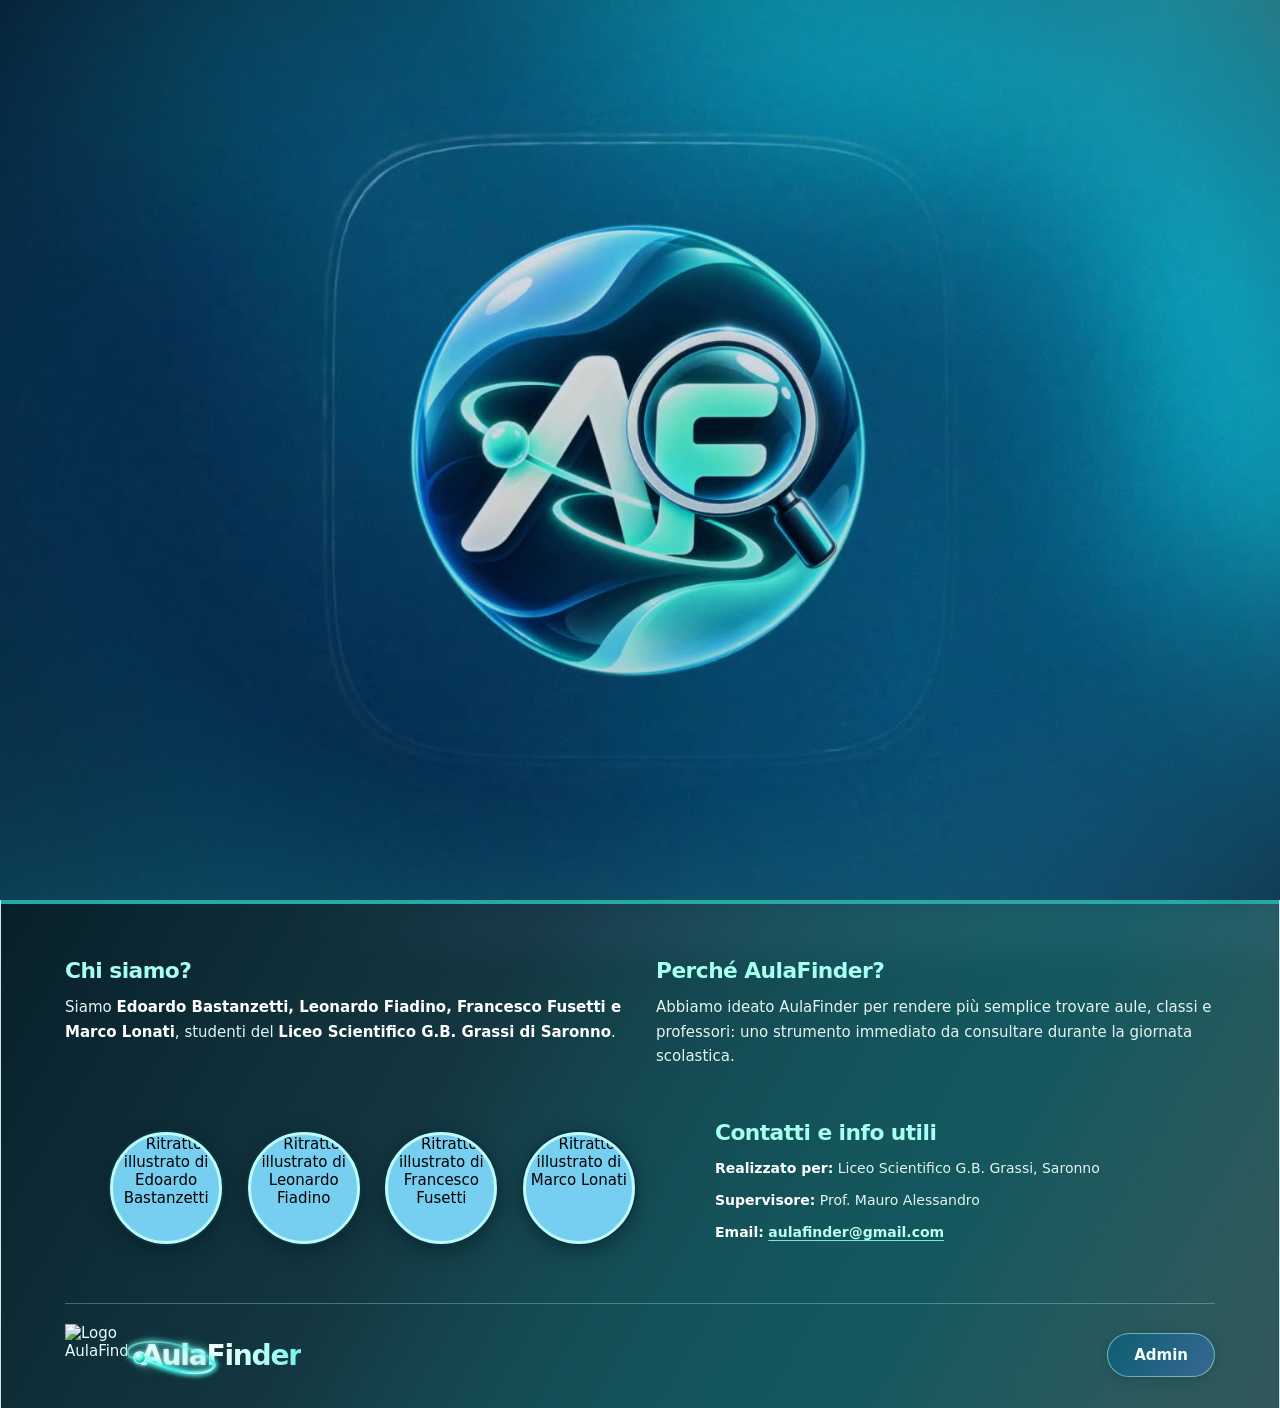
==== commit d500e989: "Add files via upload" ====
--- a/index.html
+++ b/index.html
@@ -27,10 +27,15 @@
   <meta name="apple-mobile-web-app-status-bar-style" content="black-translucent">
   <meta name="apple-mobile-web-app-title" content="AulaFinder">
 <script>
-(()=>{try{const saved=localStorage.getItem('aulafinder.theme');const dark= saved==='dark'||(saved!=='light'&&window.matchMedia('(prefers-color-scheme: dark)').matches);document.documentElement.dataset.theme=dark?'dark':'light';}catch(e){document.documentElement.dataset.theme=window.matchMedia('(prefers-color-scheme: dark)').matches?'dark':'light';}})();
+(()=>{try{const mobile=window.matchMedia('(max-width:680px)').matches;const saved=localStorage.getItem(mobile?'aulafinder.theme.mobile':'aulafinder.theme');const dark=saved==='dark'||(saved!=='light'&&window.matchMedia('(prefers-color-scheme: dark)').matches);document.documentElement.dataset.theme=dark?'dark':'light';}catch(e){document.documentElement.dataset.theme=window.matchMedia('(prefers-color-scheme: dark)').matches?'dark':'light';}})();
 </script>
   <link rel="stylesheet" href="style.css">
   <link rel="stylesheet" href="piantina.css">
+  <link rel="stylesheet" href="v48.css">
+  <link rel="stylesheet" href="v49.css">
+  <link rel="stylesheet" href="v50.css">
+  <link rel="stylesheet" href="v51.css">
+  <link rel="stylesheet" href="v52.css">
   <!-- V42: correzioni puntuali dell'header e del menu. Regole mantenute
        qui per prevalere anche quando la PWA conserva un vecchio style.css. -->
   <style id="aulafinder-v42-header-fix">
@@ -40,16 +45,15 @@
       border-color: #C2F5E7 !important;
       color: #08171C !important;
     }
-    /* La freccia del sottomenù Orari esiste solo nella navigazione mobile. */
-    @media (min-width:681px) {
-      #scheduleSubnavToggle { display: none !important; }
-    }
+    /* La freccia del sottomenù Orari e disponibile su mobile e desktop. */
+    /* V52: la freccia Orari è visibile anche sul desktop. */
     /* Allineamento verticale preciso con il pulsante Home: +1 px solo dove necessario. */
     @media (min-width:356px) and (max-width:680px) {
       .header-controls #themeToggle { top:14px !important; }
     }
   </style>
   <script src="data.js" defer></script>
+  <script src="admin-data.js" defer></script>
   <script src="config-docenti.js" defer></script>
   <script src="script.js" defer></script>
   <script src="map-orientation.js" defer></script>
@@ -60,11 +64,14 @@
   <script src="pwa.js" defer></script>
   <script src="loading.js" defer></script>
   <script src="finder.js" defer></script>
-  <script src="tutorial.js" defer></script>
-  <script src="tutorial-lab.js" defer></script>
-  <script src="v51.js" defer></script>
-  <script src="finder-drag.js" defer></script>
-  <script src="selection-focus.js" defer></script>
+  <script src="tutorial-v52.js" defer></script>
+  <script src="versioni.js" defer></script>
+  <script src="v48-ui.js" defer></script>
+  <script src="v49-ui.js" defer></script>
+  <script src="v50-ui.js" defer></script>
+  <script src="v51-ui.js" defer></script>
+  <script src="admin-ui.js" defer></script>
+  <script src="v52-ui.js" defer></script>
 </head>
 <body>
   <!-- Video di apertura fornito dagli studenti. Silenziato per consentire autoplay su mobile. -->
@@ -81,9 +88,9 @@
     <header class="site-header">
       <div class="brand">
         <button type="button" id="logoButton" class="logo-button" aria-label="Ingrandisci il logo AulaFinder" title="Ingrandisci il logo">
-          <img src="assets/logo-aulafinder.png" alt="Logo AulaFinder: lettere A e F con lente di ingrandimento">
+          <img src="assets/logo-aulafinder.webp" alt="Logo AulaFinder: lettere A e F con lente di ingrandimento">
         </button>
-        <div class="brand-wordmark"><button type="button" class="brand-title af-animated-brand" aria-label="Anima logo AulaFinder"><span class="brand-aula"><span class="brand-aula-letters">Aula</span><svg class="brand-aula-orbit" aria-hidden="true" viewBox="0 0 160 76" focusable="false">
+        <div class="brand-wordmark"><button type="button" class="brand-title" data-page="home" aria-label="Vai alla Home"><span class="brand-aula"><span class="brand-aula-letters">Aula</span><svg class="brand-aula-orbit" aria-hidden="true" viewBox="0 0 160 76" focusable="false">
               <defs>
                 <linearGradient id="brandOrbitGradient" x1="0" y1="0" x2="1" y2="1">
                   <stop offset="0" stop-color="#ecffff"/><stop offset="0.28" stop-color="#75ffee"/><stop offset="0.63" stop-color="#2ff0ed"/><stop offset="1" stop-color="#faffff"/>
@@ -133,8 +140,8 @@
     <div class="workspace">
       <aside id="sidebar" class="sidebar" aria-label="Navigazione principale">
         <!-- V35: intestazione del menu identica al marchio, cliccabile per tornare alla Home. -->
-<button type="button" id="sidebarClose" class="sidebar-brand af-animated-brand" aria-label="Anima il logo AulaFinder">
-  <img class="sidebar-brand-logo" src="assets/logo-aulafinder.png" alt="" aria-hidden="true">
+<button type="button" id="sidebarClose" class="sidebar-brand" aria-label="AulaFinder: torna alla Home e chiudi il menu">
+  <img class="sidebar-brand-logo" src="assets/logo-aulafinder.webp" alt="" aria-hidden="true">
   <span class="brand-title sidebar-brand-title"><span class="brand-aula"><span class="brand-aula-letters">Aula</span><svg class="brand-aula-orbit" aria-hidden="true" viewBox="0 0 160 76" focusable="false">
               <defs>
                 <linearGradient id="brandOrbitGradient-sidebar" x1="0" y1="0" x2="1" y2="1">
@@ -168,7 +175,7 @@
           <button type="button" class="side-link" data-page="tutorial"><svg viewBox="0 0 24 24" aria-hidden="true" class="nav-icon" fill="none" stroke="currentColor" stroke-width="1.9" stroke-linecap="round" stroke-linejoin="round"><rect x="3" y="3" width="18" height="18" rx="4"/><path d="m10 8 6 4-6 4V8Z"/></svg> Tutorial</button>
           <button type="button" class="side-link" data-page="piantina"><svg viewBox="0 0 24 24" aria-hidden="true" class="nav-icon" fill="none" stroke="currentColor" stroke-width="1.9" stroke-linecap="round" stroke-linejoin="round"><path d="m3 6 6-3 6 3 6-3v15l-6 3-6-3-6 3V6ZM9 3v15m6-12v15"/></svg> Piantina</button>
           <button type="button" class="side-link" data-page="navigator"><svg class="nav-icon" viewBox="0 0 24 24" aria-hidden="true" fill="none" stroke="currentColor" stroke-width="1.9" stroke-linecap="round" stroke-linejoin="round"><path d="m3 18 6-12 6 12 6-12"/><circle cx="3" cy="18" r="1.7" fill="currentColor" stroke="none"/><circle cx="21" cy="6" r="1.7" fill="currentColor" stroke="none"/><path d="M9 6l6 12" stroke-dasharray="2.2 3.2"/></svg> Navigatore</button>
-          <button type="button" class="side-link" data-page="versioni"><svg class="nav-icon" viewBox="0 0 24 24" aria-hidden="true" fill="none" stroke="currentColor" stroke-width="1.9" stroke-linecap="round" stroke-linejoin="round"><rect x="4" y="4" width="16" height="16" rx="3"/><path d="M8 9h8M8 13h8M8 17h5"/></svg> Versioni</button>
+          <button type="button" class="side-link" data-page="versioni"><svg class="nav-icon" viewBox="0 0 24 24" aria-hidden="true" fill="none" stroke="currentColor" stroke-width="1.9" stroke-linecap="round" stroke-linejoin="round"><path d="M7 3h7l5 5v12a1 1 0 0 1-1 1H7a2 2 0 0 1-2-2V5a2 2 0 0 1 2-2Z"/><path d="M14 3v6h5M9 13h6M9 17h6"/></svg> Versioni</button>
           <div class="side-orari-heading"><button type="button" class="side-link" data-page="orari" aria-controls="scheduleSubnav" aria-expanded="false"><span class="nav-clock" data-icon="clock" aria-hidden="true"></span> Orari</button><button id="scheduleSubnavToggle" class="schedule-subnav-toggle" type="button" aria-controls="scheduleSubnav" aria-expanded="false" aria-label="Mostra i tipi di orario"><svg viewBox="0 0 24 24" width="19" height="19" fill="none" stroke="currentColor" stroke-width="2.4" stroke-linecap="round" stroke-linejoin="round" aria-hidden="true"><path d="m6 9 6 6 6-6"/></svg></button></div>
           <div id="scheduleSubnav" class="schedule-subnav" hidden>
             <button type="button" data-schedule="classes"><span class="menu-entity-icon" data-icon="classes" aria-hidden="true"></span>Classi</button>
@@ -189,14 +196,14 @@
 
       <main class="main-content" id="mainContent" tabindex="-1">
         <section id="homePage" class="page home-page" aria-labelledby="homeTitle">
-          <div class="school-image"><img src="assets/liceo-grassi-carboncino.png" alt="Illustrazione a carboncino in bianco e nero del Liceo Scientifico G.B. Grassi di Saronno"></div>
+          <div class="school-image"><img src="assets/liceo-grassi-carboncino.webp" alt="Illustrazione a carboncino in bianco e nero del Liceo Scientifico G.B. Grassi di Saronno"></div>
           <div class="home-search-area">
-            <div class="home-intro"><h1 id="homeTitle"><span class="section-title-icon" aria-hidden="true"><svg viewBox="0 0 24 24" fill="none" stroke="currentColor" stroke-width="2" aria-hidden="true"><path d="m3 10 9-7 9 7v10H3V10Z"/><path d="M9 20v-6h6v6"/></svg></span>Dove sei diretto?</h1><p>Tutto ciò di cui hai bisogno</p></div>
+            <div class="home-intro"><h1 id="homeTitle" class="af48-title"><svg class="af48-title-icon" viewBox="0 0 24 24" aria-hidden="true" fill="none" stroke="currentColor" stroke-width="2" stroke-linecap="round"><circle cx="10.5" cy="10.5" r="7"/><path d="m16 16 5 5"/></svg>Dove sei diretto?</h1><p>Tutto ciò di cui hai bisogno</p></div>
             <form id="searchForm" class="search-form" role="search" novalidate>
               <label class="sr-only" for="searchInput">Cerca aula, classe o professore</label>
               <span class="search-glyph" data-icon="search" aria-hidden="true"></span>
               <input id="searchInput" name="q" type="search" autocomplete="off" placeholder="Cerca aule, prof, classi" required>
-              <button type="button" id="searchVoiceButton" class="search-voice-button" aria-label="Detta la ricerca" title="Detta la ricerca con la voce"><span class="af-voice-bars" aria-hidden="true"><i></i><i></i><i></i><i></i><i></i></span><svg viewBox="0 0 24 24" fill="none" stroke="currentColor" stroke-width="1.9" stroke-linecap="round" stroke-linejoin="round" aria-hidden="true"><rect x="9" y="2" width="6" height="12" rx="3"/><path d="M5 10a7 7 0 0 0 14 0M12 17v5M8 22h8"/></svg></button>
+              <button type="button" id="searchVoiceButton" class="search-voice-button" aria-label="Detta la ricerca" title="Detta la ricerca con la voce"><svg viewBox="0 0 24 24" fill="none" stroke="currentColor" stroke-width="1.9" stroke-linecap="round" stroke-linejoin="round" aria-hidden="true"><rect x="9" y="2" width="6" height="12" rx="3"/><path d="M5 10a7 7 0 0 0 14 0M12 17v5M8 22h8"/></svg><span class="af51-wave" aria-hidden="true"><i></i><i></i><i></i><i></i><i></i></span></button>
               <button type="submit" class="search-submit">Cerca</button>
             </form>
             <div id="searchSuggestions" class="search-suggestions" hidden></div>
@@ -208,12 +215,12 @@
         </section>
 
         <section id="resultsPage" class="page content-page" hidden aria-labelledby="resultsTitle">
-          <div class="page-topline"><button type="button" class="back-link" data-page="home">← Home</button><h1 id="resultsTitle"><span class="section-title-icon" aria-hidden="true"><svg viewBox="0 0 24 24" fill="none" stroke="currentColor" stroke-width="2" aria-hidden="true"><circle cx="10.5" cy="10.5" r="6.5"/><path d="m16 16 5 5"/></svg></span>Risultato ricerca</h1></div>
+          <div class="page-topline"><button type="button" class="back-link" data-page="home">← Home</button><h1 id="resultsTitle" class="af48-title"><svg class="af48-title-icon" viewBox="0 0 24 24" aria-hidden="true" fill="none" stroke="currentColor" stroke-width="2" stroke-linecap="round" stroke-linejoin="round"><circle cx="10.5" cy="10.5" r="7"/><path d="m16 16 5 5"/></svg>Risultato ricerca</h1></div>
           <div id="searchResults" aria-live="polite"></div>
         </section>
 
         <section id="navigatorPage" class="page content-page" hidden aria-labelledby="navigatorTitle">
-          <div class="page-topline"><h1 id="navigatorTitle"><span class="section-title-icon" aria-hidden="true"><svg viewBox="0 0 24 24" fill="none" stroke="currentColor" stroke-width="2" aria-hidden="true"><path d="m3 18 6-12 6 12 6-12"/><circle cx="3" cy="18" r="1.5" fill="currentColor"/><circle cx="21" cy="6" r="1.5" fill="currentColor"/></svg></span>Navigatore</h1></div>
+          <div class="page-topline"><h1 id="navigatorTitle" class="af48-title"><svg class="af48-title-icon" viewBox="0 0 24 24" aria-hidden="true" fill="none" stroke="currentColor" stroke-width="2" stroke-linecap="round" stroke-linejoin="round"><path d="m3 18 6-12 6 12 6-12"/><circle cx="3" cy="18" r="1.6"/><circle cx="21" cy="6" r="1.6"/><path d="M9 6l6 12" stroke-dasharray="2 3"/></svg>Navigatore</h1></div>
           <div class="navigator-panel">
             <p class="navigator-intro">Trova il percorso tra due aule usando le piantine della scuola.</p>
             <form id="navigatorForm" class="navigator-form" autocomplete="off" novalidate>
@@ -237,12 +244,19 @@
           
         </section>
 
+        <section id="versioniPage" class="page content-page versioni-page" hidden aria-labelledby="versioniTitle">
+          <div class="page-topline"><h1 id="versioniTitle" class="af48-title"><svg class="af48-title-icon" viewBox="0 0 24 24" aria-hidden="true" fill="none" stroke="currentColor" stroke-width="1.9" stroke-linecap="round" stroke-linejoin="round"><path d="M7 3h7l5 5v12a1 1 0 0 1-1 1H7a2 2 0 0 1-2-2V5a2 2 0 0 1 2-2Z"/><path d="M14 3v6h5M9 13h6M9 17h6"/></svg> Versioni</h1></div>
+          <div class="versioni-intro"><div><p class="versioni-kicker">LA STORIA DEL PROGETTO</p><h2>Come si è evoluto AulaFinder</h2><p>Esplora tutte le versioni, dalla prima alla V52. Scopri cosa è cambiato e apri le anteprime delle Home originali.</p></div><div class="versioni-current"><span>Versione attuale</span><strong>V52</strong><small>Esperienza rifinita</small></div></div>
+          <div class="versioni-toolbar"><label class="versioni-search-label" for="versioniSearch">Cerca una versione o una funzione <input type="search" id="versioniSearch" placeholder="Es. V45, Finder, navigatore…" autocomplete="off"></label><span id="versioniCount" class="versioni-count" role="status" aria-live="polite"></span></div>
+          <div id="versioniList" class="versioni-list"></div>
+          
+        </section>
+
         <section id="orariPage" class="page content-page orari-dashboard" hidden aria-labelledby="scheduleTitle">
           <header class="orari-heading">
             <div>
+              <h1 id="scheduleTitle" class="af48-title"><svg class="af48-title-icon" viewBox="0 0 24 24" aria-hidden="true" fill="none" stroke="currentColor" stroke-width="2" stroke-linecap="round" stroke-linejoin="round"><circle cx="12" cy="12" r="9"/><path d="M12 7v5l3 2"/></svg>Orari</h1>
               
-              <h1 id="scheduleTitle">Orari</h1>
-              <p>Orari settimanali di classi, aule, professori e disponibilità.</p>
             </div>
             <button type="button" class="back-link" id="scheduleBackButton" data-page="results" hidden>← Risultato</button>
           </header>
@@ -266,7 +280,7 @@
               <label for="scheduleTeacherSort">Ordina i professori per</label>
               <select id="scheduleTeacherSort" aria-label="Ordina i professori"><option value="surname">Cognome Nome</option><option value="subject">Materia</option></select>
             </div>
-            <p class="orari-filter-caption" id="scheduleFilterCaption">Consulta l'orario completo dal lunedì al venerdì.</p>
+            <p class="orari-filter-caption" id="scheduleFilterCaption">Orari dal lunedì al venerdì, 1ª–6ª ora.</p>
           </div>
           <div class="orari-content-grid">
             <div id="scheduleContents" class="orari-schedule-main" aria-live="polite"></div>
@@ -274,63 +288,44 @@
           </div>
         </section>
 
-        <section id="tutorialPage" class="page content-page tutorial-page" hidden aria-labelledby="tutorialTitle">
-          <div class="page-topline"><h1 id="tutorialTitle"><span class="section-title-icon" aria-hidden="true"><svg viewBox="0 0 24 24" fill="none" stroke="currentColor" stroke-width="2" aria-hidden="true"><rect x="3" y="3" width="18" height="18" rx="4"/><path d="m10 8 6 4-6 4V8Z"/></svg></span>Tutorial</h1></div>
-          <div class="tutorial-lead"><p>Scopri AulaFinder in sette tappe. Ogni tappa contiene una <strong>miniatura interattiva del sito</strong>: prova ricerca, orari, navigazione, Finder e disponibilità senza abbandonare questa sezione.</p></div>
-          <div class="tutorial-explorer">
-            <div class="tutorial-explorer-top"><div><p class="tutorial-overline">GUIDA PASSO PASSO</p><h2>Esplora AulaFinder, qui dentro</h2></div><div class="tutorial-meter"><span class="tutorial-progress-number" id="tutorialProgressCount" aria-live="polite">01 <small>/ 07</small></span><span class="tutorial-progress-label">Tappa corrente</span></div></div>
-            <div class="tutorial-progress-track" role="progressbar" aria-label="Avanzamento del tutorial" aria-valuemin="1" aria-valuemax="7" aria-valuenow="1" id="tutorialProgressBar"><span id="tutorialProgressFill"></span></div>
-            <nav class="tutorial-steps" aria-label="Scegli una tappa del tutorial" role="tablist">
-<button type="button" class="tutorial-step is-active" id="tutorialTab0" data-tutorial-select="0" role="tab" aria-selected="true" aria-controls="tutorialStep0" tabindex="0"><span class="tutorial-step-no">01</span><span>Cerca</span></button>
-<button type="button" class="tutorial-step " id="tutorialTab1" data-tutorial-select="1" role="tab" aria-selected="false" aria-controls="tutorialStep1" tabindex="-1"><span class="tutorial-step-no">02</span><span>Orari</span></button>
-<button type="button" class="tutorial-step " id="tutorialTab2" data-tutorial-select="2" role="tab" aria-selected="false" aria-controls="tutorialStep2" tabindex="-1"><span class="tutorial-step-no">03</span><span>Disponibilità</span></button>
-<button type="button" class="tutorial-step " id="tutorialTab3" data-tutorial-select="3" role="tab" aria-selected="false" aria-controls="tutorialStep3" tabindex="-1"><span class="tutorial-step-no">04</span><span>Navigatore</span></button>
-<button type="button" class="tutorial-step " id="tutorialTab4" data-tutorial-select="4" role="tab" aria-selected="false" aria-controls="tutorialStep4" tabindex="-1"><span class="tutorial-step-no">05</span><span>Finder</span></button>
-<button type="button" class="tutorial-step " id="tutorialTab5" data-tutorial-select="5" role="tab" aria-selected="false" aria-controls="tutorialStep5" tabindex="-1"><span class="tutorial-step-no">06</span><span>Preferiti e piantine</span></button>
-<button type="button" class="tutorial-step " id="tutorialTab6" data-tutorial-select="6" role="tab" aria-selected="false" aria-controls="tutorialStep6" tabindex="-1"><span class="tutorial-step-no">07</span><span>Footer</span></button>
-</nav><div class="tutorial-stage" id="tutorialStage">
-<article id="tutorialStep0" class="tutorial-panel tutorial-real-panel" role="tabpanel" aria-labelledby="tutorialTab0" data-tutorial-panel="0" tabindex="0" >
-      <div class="tutorial-panel-text"><span class="tutorial-chapter">TAPPA 01 · RICERCA</span><h2>Cerca ciò che ti serve</h2><p>Usa la barra nella Home per trovare un’aula, una classe o un docente. Scrivi un codice come S.07 o scegli un suggerimento.</p></div>
-      <div class="tutorial-live-mount" aria-label="Simulatore interattivo AulaFinder"></div>
-    </article>
-<article id="tutorialStep1" class="tutorial-panel tutorial-real-panel" role="tabpanel" aria-labelledby="tutorialTab1" data-tutorial-panel="1" tabindex="0" hidden>
-      <div class="tutorial-panel-text"><span class="tutorial-chapter">TAPPA 02 · ORARI</span><h2>Leggi gli orari</h2><p>Visualizza l’orario settimanale completo di classi, aule e professori. Seleziona giorno e ora per evidenziare le lezioni.</p></div>
-      <div class="tutorial-live-mount" aria-label="Simulatore interattivo AulaFinder"></div>
-    </article>
-<article id="tutorialStep2" class="tutorial-panel tutorial-real-panel" role="tabpanel" aria-labelledby="tutorialTab2" data-tutorial-panel="2" tabindex="0" hidden>
-      <div class="tutorial-panel-text"><span class="tutorial-chapter">TAPPA 03 · DISPONIBILITÀ</span><h2>Trova le disponibilità</h2><p>Controlla le aule libere e le ore buche dei professori. Usa lo switch per vedere anche tutte le ore senza lezione.</p></div>
-      <div class="tutorial-live-mount" aria-label="Simulatore interattivo AulaFinder"></div>
-    </article>
-<article id="tutorialStep3" class="tutorial-panel tutorial-real-panel" role="tabpanel" aria-labelledby="tutorialTab3" data-tutorial-panel="3" tabindex="0" hidden>
-      <div class="tutorial-panel-text"><span class="tutorial-chapter">TAPPA 04 · NAVIGATORE</span><h2>Raggiungi un’aula</h2><p>Scegli Da e A, poi Mostra percorso. Leggi i simboli di partenza, scale e arrivo sulla piantina: il tragitto è schematico.</p></div>
-      <div class="tutorial-live-mount" aria-label="Simulatore interattivo AulaFinder"></div>
-    </article>
-<article id="tutorialStep4" class="tutorial-panel tutorial-real-panel" role="tabpanel" aria-labelledby="tutorialTab4" data-tutorial-panel="4" tabindex="0" hidden>
-      <div class="tutorial-panel-text"><span class="tutorial-chapter">TAPPA 05 · FINDER</span><h2>Parla con Finder</h2><p>Seleziona la tua classe e fai domande come «Che lezione ho la prossima ora?». La voce è disponibile nei browser che la supportano.</p></div>
-      <div class="tutorial-live-mount" aria-label="Simulatore interattivo AulaFinder"></div>
-    </article>
-<article id="tutorialStep5" class="tutorial-panel tutorial-real-panel" role="tabpanel" aria-labelledby="tutorialTab5" data-tutorial-panel="5" tabindex="0" hidden>
-      <div class="tutorial-panel-text"><span class="tutorial-chapter">TAPPA 06 · PREFERITI E PIANTINE</span><h2>Salva e scopri</h2><p>La stella salva i preferiti. Nella sezione Piantina puoi scegliere il piano e toccare le aule per aprire le azioni.</p></div>
-      <div class="tutorial-live-mount" aria-label="Simulatore interattivo AulaFinder"></div>
-    </article>
-<article id="tutorialStep6" class="tutorial-panel tutorial-real-panel" role="tabpanel" aria-labelledby="tutorialTab6" data-tutorial-panel="6" tabindex="0" hidden>
-      <div class="tutorial-panel-text"><span class="tutorial-chapter">TAPPA 07 · FOOTER</span><h2>Scopri chi siamo</h2><p>Nel footer trovi i quattro studenti che hanno creato AulaFinder, i riferimenti e il collegamento di contatto. È la parte finale di ogni pagina.</p></div>
-      <div class="tutorial-live-mount" aria-label="Simulatore interattivo AulaFinder"></div>
-    </article>
-</div><div class="tutorial-nav-bottom"><button type="button" id="tutorialPrev" class="tutorial-prev" disabled><span aria-hidden="true">←</span> Indietro</button><span class="tutorial-nav-hint" id="tutorialNavHint" aria-live="polite">Inizia dalla ricerca</span><button type="button" id="tutorialNext" class="tutorial-next">Avanti <span aria-hidden="true">→</span></button></div></div>
-    <section class="tutorial-faq" aria-labelledby="tutorialFaqTitle"><div class="tutorial-faq-head"><span class="tutorial-overline">DA SAPERE</span><h2 id="tutorialFaqTitle">Domande frequenti</h2></div>
-    <div class="tutorial-faq-list">
-    <details><summary>Perché i nomi dei professori hanno solo le prime due iniziali?<span aria-hidden="true">+</span></summary><p>Per tutelare la privacy dei docenti, AulaFinder mostra sigle o iniziali anziché i nominativi completi. Le materie e gli orari sono consultabili senza pubblicare il nome per esteso.</p></details>
-    <details><summary>Gli orari si aggiornano in tempo reale?<span aria-hidden="true">+</span></summary><p>No. Sono gli orari caricati nel sito. Sostituzioni e cambi dell’ultimo minuto potrebbero non essere presenti.</p></details>
-    <details><summary>Un professore libero è sicuramente a scuola?<span aria-hidden="true">+</span></summary><p>No. «Libero» significa che non è prevista lezione in quell’ora; non conferma la presenza del docente a scuola.</p></details>
-    <details><summary>Finder funziona senza microfono?<span aria-hidden="true">+</span></summary><p>Sì. Puoi sempre digitare le domande. Per il riconoscimento vocale sono necessari un browser compatibile e il permesso del microfono.</p></details>
-    <details><summary>Il navigatore è valido per le emergenze?<span aria-hidden="true">+</span></summary><p>No. Mostra percorsi schematici; nelle emergenze devi seguire la segnaletica ufficiale e le indicazioni del personale della scuola.</p></details>
-    </div></section>
-        </section>
-        <button type="button" id="tutorialReturn" class="tutorial-return" hidden aria-label="Torna alla tappa del tutorial"><span aria-hidden="true">←</span> Torna al tutorial</button>
+        <section id="tutorialPage" class="page content-page tutorial-page af48-tutorial af49-tutorial" hidden aria-labelledby="tutorialTitle">
+  <div class="page-topline"><h1 id="tutorialTitle" class="af48-title"><svg class="af48-title-icon" viewBox="0 0 24 24" aria-hidden="true" fill="none" stroke="currentColor" stroke-width="1.9" stroke-linecap="round" stroke-linejoin="round"><rect x="3" y="3" width="18" height="18" rx="4"/><path d="m10 8 6 4-6 4V8Z"/></svg>Tutorial</h1></div>
+  <p class="af48-tutorial-intro">Scopri le sette funzioni attraverso una sola demo reale: ogni passaggio ti accompagna nella pagina giusta.</p>
+  <div class="af48-tour-wrap">
+    <div class="af48-tour-header"><div><span class="af48-tour-kicker">IMPARA FACENDO</span><h2>Una funzione alla volta</h2></div><span id="tutorialProgressCount" class="af48-tour-counter" aria-live="polite">1 / 7</span></div>
+    <div id="tutorialProgressBar" class="af48-tour-track" role="progressbar" aria-label="Avanzamento tutorial" aria-valuemin="1" aria-valuemax="7" aria-valuenow="1"><span id="tutorialProgressFill"></span></div>
+    <nav class="af48-tour-tabs" aria-label="Tappe del tutorial" role="tablist">
+      <button type="button" id="tutorialTab0" data-tutorial-select="0" class="af48-tour-tab is-active" role="tab" aria-controls="af52LiveGuide" aria-selected="true"><span>1</span>Ricerca</button>
+      <button type="button" id="tutorialTab1" data-tutorial-select="1" class="af48-tour-tab" role="tab" aria-controls="af52LiveGuide" aria-selected="false" tabindex="-1"><span>2</span>Orari</button>
+      <button type="button" id="tutorialTab2" data-tutorial-select="2" class="af48-tour-tab" role="tab" aria-controls="af52LiveGuide" aria-selected="false" tabindex="-1"><span>3</span>Disponibilità</button>
+      <button type="button" id="tutorialTab3" data-tutorial-select="3" class="af48-tour-tab" role="tab" aria-controls="af52LiveGuide" aria-selected="false" tabindex="-1"><span>4</span>Navigatore</button>
+      <button type="button" id="tutorialTab4" data-tutorial-select="4" class="af48-tour-tab" role="tab" aria-controls="af52LiveGuide" aria-selected="false" tabindex="-1"><span>5</span>Finder</button>
+      <button type="button" id="tutorialTab5" data-tutorial-select="5" class="af48-tour-tab" role="tab" aria-controls="af52LiveGuide" aria-selected="false" tabindex="-1"><span>6</span>Piantine</button>
+      <button type="button" id="tutorialTab6" data-tutorial-select="6" class="af48-tour-tab" role="tab" aria-controls="af52LiveGuide" aria-selected="false" tabindex="-1"><span>7</span>Footer</button>
+    </nav>
+    <div id="af52LiveGuide" aria-labelledby="af51LiveGuideTitle" class="af51-live-guide af52-live-guide" role="tabpanel">
+  <div class="af52-guide-instructions" aria-live="polite" aria-atomic="true">
+   <span class="af48-tour-kicker">TOUR INTERATTIVO · <span id="af52GuideStepNumber">01 / 07</span></span>
+   <h3 id="af51LiveGuideTitle">Cerca una classe, un professore o un'aula</h3>
+   <p id="af52GuideDescription">Nella Home della demo prova la barra di ricerca, digita una classe come 4AS e premi Cerca. I risultati sono reali e arrivano dagli orari del sito.</p>
+  </div>
+  <div class="af51-live-frame"><iframe data-live-src="index.html?af51tutorial=1&amp;af52guide=1" id="af51LiveFrame" loading="lazy" title="Demo autentica e guidata di AulaFinder" sandbox="allow-scripts allow-same-origin allow-forms"></iframe></div>
+  <p class="af52-guide-caption">Demo autentica: in ogni tappa puoi utilizzare la funzione spiegata, senza navigare fuori dal percorso guidato.</p>
+ </div>
+<div class="af48-tour-controls"><button type="button" id="tutorialPrev" disabled>← Indietro</button><span id="tutorialNavHint" aria-live="polite">Inizia dalla ricerca</span><button type="button" id="tutorialNext">Avanti →</button></div>
+  </div>
+  <section class="tutorial-faq" aria-labelledby="tutorialFaqTitle"><div class="tutorial-faq-head"><span class="tutorial-overline">DOMANDE FREQUENTI</span><h2 id="tutorialFaqTitle">Da sapere</h2><p>Hai altre domande? Scrivici a <a href="mailto:aulafinder@gmail.com">aulafinder@gmail.com</a>.</p></div><div class="tutorial-faq-list">
+    <details><summary>Gli orari vengono aggiornati in tempo reale?<span aria-hidden="true">+</span></summary><p>No. AulaFinder mostra gli orari caricati nel sito. Sostituzioni o modifiche dell'ultimo momento potrebbero non comparire.</p></details>
+    <details><summary>Un professore libero è sicuramente a scuola?<span aria-hidden="true">+</span></summary><p>No. «Libero» significa che non ha una lezione prevista, non conferma la sua presenza nell'edificio.</p></details>
+    <details><summary>Finder funziona senza microfono?<span aria-hidden="true">+</span></summary><p>Sì. Puoi scrivere tutte le domande con la tastiera. Il riconoscimento vocale dipende dalle funzioni e dai permessi del browser.</p></details>
+    <details><summary>Perché i nomi dei professori hanno solo due iniziali?<span aria-hidden="true">+</span></summary><p>Per tutelare la privacy dei docenti vengono mostrate solo le sigle presenti negli orari, anziché nomi e cognomi completi.</p></details>
+    <details><summary>Come posso contattare chi ha creato AulaFinder?<span aria-hidden="true">+</span></summary><p>Puoi scrivere a <a href="mailto:aulafinder@gmail.com">aulafinder@gmail.com</a> per domande, segnalazioni o suggerimenti.</p></details>
+  </div></section>
+</section>
+
 
         <section id="piantinaPage" class="page content-page" hidden aria-labelledby="piantinaTitle">
-          <div class="page-topline"><h1 id="piantinaTitle"><span class="section-title-icon" aria-hidden="true"><svg viewBox="0 0 24 24" fill="none" stroke="currentColor" stroke-width="2" aria-hidden="true"><path d="m3 6 6-3 6 3 6-3v15l-6 3-6-3-6 3V6ZM9 3v15m6-12v15"/></svg></span>Piantina</h1><button type="button" class="back-link" id="planBackButton" data-page="results" hidden>← Risultato</button></div>
+          <div class="page-topline"><h1 id="piantinaTitle" class="af48-title"><svg class="af48-title-icon" viewBox="0 0 24 24" aria-hidden="true" fill="none" stroke="currentColor" stroke-width="2" stroke-linecap="round" stroke-linejoin="round"><path d="m3 6 6-3 6 3 6-3v15l-6 3-6-3-6 3V6Z"/><path d="M9 3v15m6-12v15"/></svg>Piantina</h1><button type="button" class="back-link" id="planBackButton" data-page="results" hidden>← Risultato</button></div>
 <div class="floor-filter" aria-label="Seleziona le piantine da visualizzare">
 <div class="filter-heading"><h2>Quali piani vuoi vedere?</h2><div class="filter-actions"><button type="button" id="show-all-plans">Tutti</button><label class="ios-switch" aria-label="Mostra tutti i piani"><input type="checkbox" id="all-plans-switch" role="switch" aria-label="Mostra tutti i piani"><span class="switch-track"></span></label><button type="button" id="hide-all-plans" class="secondary">Annulla</button></div></div>
 <div class="floor-options">
@@ -343,19 +338,30 @@
 </div>
 <section class="plan-card" id="sotto"><div class="plan-banner"><h2>Piano sotterraneo</h2><span aria-live="polite" class="sel-chip"></span></div><div class="plan-body"><svg aria-label="Pianta Piano sotterraneo" class="plan" font-family="Inter,ui-sans-serif,system-ui,-apple-system,Segoe UI,Arial,sans-serif" role="group" viewbox="670.72 50.37 247.99 279.15"><path d="M787.97 258.53L779.85 258.56L779.35 258.40L779.22 258.31L778.82 257.87L778.69 257.50L778.66 228.37L778.51 227.75L778.22 227.33L777.97 227.09L777.60 226.84L776.97 226.69L741.85 226.68L741.35 226.53L741.10 226.31L740.82 226.00L740.67 225.50L740.67 218.12L740.82 217.62L740.91 217.50L741.35 217.09L741.72 216.97L777.10 216.93L777.60 216.78L778.02 216.50L778.51 215.87L778.66 215.25L778.66 143.12L778.51 142.50L778.22 142.08L777.60 141.59L777.10 141.44L763.85 141.44L763.22 141.28L762.69 140.75L762.54 140.25L762.51 132.62L762.38 132.25L761.97 131.69L761.47 131.34L760.97 131.19L718.10 131.19L717.60 131.34L717.04 131.75L716.69 132.25L716.57 132.62L716.53 133.25L716.38 133.75L715.85 134.28L715.35 134.43L691.72 134.43L691.22 134.28L691.10 134.18L690.69 133.75L690.57 133.37L690.54 131.37L690.72 130.83L691.22 130.34L691.72 130.19L692.47 130.18L692.97 130.03L693.47 129.68L693.88 129.12L694.04 128.50L694.04 122.62L694.19 122.12L694.29 122.00L694.72 121.59L695.10 121.47L742.35 121.44L742.97 121.28L743.54 120.87L743.88 120.37L744.04 119.75L744.04 77.87L744.19 77.37L744.29 77.25L744.72 76.84L745.10 76.72L760.22 76.69L760.72 76.84L761.26 77.37L761.41 78.00L761.42 105.50L761.57 106.00L761.91 106.50L762.47 106.90L762.85 107.03L788.60 107.06L789.22 106.90L789.85 106.42L790.13 106.00L790.28 105.50L790.29 94.62L790.32 94.37L790.54 93.87L790.97 93.47L791.47 93.31L801.97 93.31L802.22 93.34L802.72 93.56L803.13 94.00L803.28 94.50L803.29 105.75L803.44 106.25L803.85 106.81L804.35 107.15L804.85 107.31L890.60 107.31L890.85 107.34L891.35 107.56L891.76 108.00L891.88 108.37L891.91 118.00L891.76 118.50L891.54 118.75L891.22 119.03L890.72 119.18L791.22 119.19L790.60 119.34L790.18 119.62L789.94 119.87L789.69 120.25L789.54 120.87L789.53 140.87L789.38 141.37L788.85 141.95L788.57 142.37L788.41 143.00L788.41 231.25L788.57 231.87L788.88 232.37L789.04 233.00L789.04 257.25L789.01 257.50L788.79 258.00L788.35 258.40Z" fill="#A5D8FF" fill-rule="evenodd" stroke="#19404A" stroke-linejoin="round" stroke-width="0.65"></path><g aria-label="Bagno maschile" class="room" data-cx="684.635" data-cy="126.855" data-s="1.120" data-t="Bagno maschile" role="button" tabindex="0"><rect class="box" fill="#FFFFFF" height="8.75" rx="2.80" stroke="#19404A" stroke-width="0.5" width="16.93" x="676.17" y="122.48"></rect><use href="#ic-wc-m" style="--ic-bg:#168BFF;--ic-fg:#002D78" transform="translate(681.222 123.443) scale(0.04740)"></use></g><g aria-label="S.17" class="room" data-cx="702.770" data-cy="144.105" data-s="1.120" data-t="S.17" role="button" tabindex="0"><rect class="box" fill="#FFFFFF" height="19.270" rx="2.80" stroke="#19404A" stroke-width="0.5" width="26.880" x="689.330" y="134.470"></rect><text class="room-number" fill="#143E48" font-size="7.00" font-weight="800" text-anchor="middle" x="702.770" y="146.485">S.17</text></g><g aria-label="S.16" class="room" data-cx="729.575" data-cy="142.750" data-s="1.113" data-t="S.16" role="button" tabindex="0"><rect class="box" fill="#FFFFFF" height="21.760" rx="2.80" stroke="#19404A" stroke-width="0.5" width="26.730" x="716.210" y="131.870"></rect><text class="room-number" fill="#143E48" font-size="7.00" font-weight="800" text-anchor="middle" x="729.575" y="145.130">S.16</text></g><g aria-label="S.15" class="room" data-cx="727.910" data-cy="111.062" data-s="1.120" data-t="S.15" role="button" tabindex="0"><rect class="box" fill="#FFFFFF" height="18.115" rx="2.80" stroke="#19404A" stroke-width="0.5" width="30.380" x="712.720" y="102.005"></rect><text class="room-number" fill="#143E48" font-size="7.00" font-weight="800" text-anchor="middle" x="727.910" y="113.442">S.15</text></g><g aria-label="S.14" class="room" data-cx="728.500" data-cy="91.480" data-s="1.120" data-t="S.14" role="button" tabindex="0"><rect class="box" fill="#FFFFFF" height="21.050" rx="2.80" stroke="#19404A" stroke-width="0.5" width="30.380" x="713.310" y="80.955"></rect><text class="room-number" fill="#143E48" font-size="7.00" font-weight="800" text-anchor="middle" x="728.500" y="93.860">S.14</text></g><g aria-label="S.13" class="room" data-cx="725.435" data-cy="68.537" data-s="1.107" data-t="S.13" role="button" tabindex="0"><rect class="box" fill="#FFFFFF" height="24.835" rx="2.80" stroke="#19404A" stroke-width="0.5" width="23.670" x="713.600" y="56.120"></rect><text class="room-number" fill="#143E48" font-size="7.00" font-weight="800" text-anchor="middle" x="725.435" y="70.917">S.13</text></g><g aria-label="S.12" class="room" data-cx="748.370" data-cy="65.610" data-s="1.120" data-t="S.12" role="button" tabindex="0"><rect class="box" fill="#FFFFFF" height="18.400" rx="2.80" stroke="#19404A" stroke-width="0.5" width="22.200" x="737.270" y="56.410"></rect><text class="room-number" fill="#143E48" font-size="7.00" font-weight="800" text-anchor="middle" x="748.370" y="67.990">S.12</text></g><g aria-label="Scale e ascensore" class="room" data-cx="751.865" data-cy="142.750" data-s="1.120" data-t="Scale e ascensore" role="button" tabindex="0"><rect class="box" fill="#FFE9B0" height="21.76" rx="2.80" stroke="#19404A" stroke-width="0.5" width="17.85" x="742.94" y="131.87"></rect><use href="#ic-scale" transform="translate(742.940 138.444) scale(0.05981)"></use><use href="#ic-lift" transform="translate(752.177 138.444) scale(0.05981)"></use></g><g aria-label="Archivio" class="room" data-cx="776.965" data-cy="81.390" data-s="1.091" data-t="Archivio" role="button" tabindex="0"><rect class="box" fill="#FFFFFF" height="51.14" rx="2.80" stroke="#19404A" stroke-width="0.5" width="27.91" x="763.01" y="55.82"></rect><text class="room-name-hidden" fill="#143E48" font-size="6.02" font-weight="500" text-anchor="middle" x="776.965" y="83.435">Archivio</text></g><g aria-label="S.07 · Informatica" class="room" data-cx="811.015" data-cy="74.675" data-s="1.068" data-t="S.07 · Informatica" role="button" tabindex="0"><rect class="box" fill="#FFFFFF" height="37.11" rx="2.80" stroke="#19404A" stroke-width="0.5" width="40.19" x="790.92" y="56.12"></rect><use href="#ic-informatica" transform="translate(803.222 63.542) scale(0.10824)"></use><text class="room-number" fill="#143E48" font-size="6.50" font-weight="800" text-anchor="middle" x="811.015" y="85.808">S.07</text><text class="room-name-hidden" fill="#143E48" font-size="5.80" font-weight="400" text-anchor="middle" x="811.10" y="79.89">Informatica</text></g><g aria-label="Scale" class="room" data-cx="817.525" data-cy="100.985" data-s="1.120" data-t="Scale" role="button" tabindex="0"><rect class="box" fill="#FFE9B0" height="12.55" rx="2.80" stroke="#19404A" stroke-width="0.5" width="27.17" x="803.94" y="94.71"></rect><use href="#ic-scale" transform="translate(812.631 96.090) scale(0.06798)"></use></g><g aria-label="Caldaie" class="room" data-cx="814.750" data-cy="131.505" data-s="1.102" data-t="Caldaie" role="button" tabindex="0"><rect class="box" fill="#FFFFFF" height="22.55" rx="2.80" stroke="#19404A" stroke-width="0.5" width="48.52" x="790.49" y="120.23"></rect><text class="room-name-hidden" fill="#143E48" font-size="7.00" font-weight="500" text-anchor="middle" x="814.750" y="133.885">Caldaie</text></g><g aria-label="Bagno femminile" class="room" data-cx="842.955" data-cy="131.465" data-s="1.120" data-t="Bagno femminile" role="button" tabindex="0"><rect class="box" fill="#FFFFFF" height="22.59" rx="1.54" stroke="#19404A" stroke-width="0.5" width="7.89" x="839.01" y="120.17"></rect><use href="#ic-wc-w" style="--ic-bg:#FF69B4;--ic-fg:#78003C" transform="translate(839.799 128.309) scale(0.04383)"></use></g><g aria-label="S.05 · Psicologa" class="room" data-cx="853.477" data-cy="131.430" data-s="1.120" data-t="S.05 · Psicologa" role="button" tabindex="0"><rect class="box" fill="#FFFFFF" height="22.620" rx="2.73" stroke="#19404A" stroke-width="0.5" width="13.155" x="846.900" y="120.120"></rect><text class="room-number" fill="#143E48" font-size="5.14" font-weight="800" text-anchor="middle" x="853.477" y="133.177">S.05</text></g><g aria-label="S.03" class="room" data-cx="872.997" data-cy="131.420" data-s="1.111" data-t="S.03" role="button" tabindex="0"><rect class="box" fill="#FFFFFF" height="22.640" rx="2.80" stroke="#19404A" stroke-width="0.5" width="25.885" x="860.055" y="120.100"></rect><text class="room-number" fill="#143E48" font-size="7.00" font-weight="800" text-anchor="middle" x="872.997" y="133.800">S.03</text></g><g aria-label="S.01" class="room" data-cx="899.015" data-cy="131.420" data-s="1.115" data-t="S.01" role="button" tabindex="0"><rect class="box" fill="#FFFFFF" height="22.640" rx="2.80" stroke="#19404A" stroke-width="0.5" width="26.150" x="885.940" y="120.100"></rect><text class="room-number" fill="#143E48" font-size="7.00" font-weight="800" text-anchor="middle" x="899.015" y="133.800">S.01</text></g><g aria-label="Scale" class="room" data-cx="903.625" data-cy="115.890" data-s="1.120" data-t="Scale" role="button" tabindex="0"><rect class="box" fill="#FFE9B0" height="6.70" rx="2.28" stroke="#19404A" stroke-width="0.5" width="19.27" x="893.99" y="112.54"></rect><use href="#ic-scale" transform="translate(901.012 113.277) scale(0.03629)"></use></g><g aria-label="Bagno professori" class="room" data-cx="769.700" data-cy="148.785" data-s="1.120" data-t="Bagno professori" role="button" tabindex="0"><rect class="box" fill="#FFFFFF" height="12.81" rx="2.80" stroke="#19404A" stroke-width="0.5" width="17.80" x="760.80" y="142.38"></rect><use href="#ic-wc-prof" style="--ic-bg:#9B70FF;--ic-fg:#21005B" transform="translate(764.704 143.789) scale(0.06939)"></use></g><g aria-label="Bagno maschile" class="room" data-cx="771.170" data-cy="167.635" data-s="1.120" data-t="Bagno maschile" role="button" tabindex="0"><rect class="box" fill="#FFFFFF" height="12.81" rx="2.80" stroke="#19404A" stroke-width="0.5" width="13.50" x="764.42" y="161.23"></rect><use href="#ic-wc-m" style="--ic-bg:#168BFF;--ic-fg:#002D78" transform="translate(766.174 162.639) scale(0.06939)"></use></g><g aria-label="Bagno femminile" class="room" data-cx="770.830" data-cy="182.350" data-s="1.120" data-t="Bagno femminile" role="button" tabindex="0"><rect class="box" fill="#FFFFFF" height="13.38" rx="2.80" stroke="#19404A" stroke-width="0.5" width="13.50" x="764.08" y="175.66"></rect><use href="#ic-wc-w" style="--ic-bg:#FF69B4;--ic-fg:#78003C" transform="translate(765.612 177.132) scale(0.07248)"></use></g><g aria-label="P.03" class="room" data-cx="755.570" data-cy="196.848" data-s="1.120" data-t="P.03" role="button" tabindex="0"><rect class="box" fill="#FFFFFF" height="13.535" rx="2.80" stroke="#19404A" stroke-width="0.5" width="44.440" x="733.350" y="190.080"></rect><text class="room-number" fill="#143E48" font-size="6.50" font-weight="800" text-anchor="middle" x="755.570" y="199.056">P.03</text></g><g aria-label="P.05" class="room" data-cx="755.550" data-cy="210.383" data-s="1.120" data-t="P.05" role="button" tabindex="0"><rect class="box" fill="#FFFFFF" height="13.535" rx="2.80" stroke="#19404A" stroke-width="0.5" width="44.440" x="733.330" y="203.615"></rect><text class="room-number" fill="#143E48" font-size="6.50" font-weight="800" text-anchor="middle" x="755.550" y="212.591">P.05</text></g><g aria-label="P.01" class="room" data-cx="811.110" data-cy="182.350" data-s="1.120" data-t="P.01" role="button" tabindex="0"><rect class="box" fill="#FFFFFF" height="13.38" rx="2.80" stroke="#19404A" stroke-width="0.5" width="43.42" x="789.40" y="175.66"></rect><text class="room-number" fill="#143E48" font-size="6.42" font-weight="800" text-anchor="middle" x="811.110" y="184.534">P.01</text></g><g aria-label="P.02" class="room" data-cx="811.110" data-cy="198.683" data-s="1.120" data-t="P.02" role="button" tabindex="0"><rect class="box" fill="#FFFFFF" height="14.625" rx="2.80" stroke="#19404A" stroke-width="0.5" width="43.420" x="789.400" y="191.370"></rect><text class="room-number" fill="#143E48" font-size="7.00" font-weight="800" text-anchor="middle" x="811.110" y="201.062">P.02</text></g><g aria-label="P.04" class="room" data-cx="810.770" data-cy="213.308" data-s="1.120" data-t="P.04" role="button" tabindex="0"><rect class="box" fill="#FFFFFF" height="14.625" rx="2.80" stroke="#19404A" stroke-width="0.5" width="43.420" x="789.060" y="205.995"></rect><text class="room-number" fill="#143E48" font-size="7.00" font-weight="800" text-anchor="middle" x="810.770" y="215.688">P.04</text></g><g aria-label="P.07" class="room" data-cx="723.655" data-cy="238.955" data-s="1.074" data-t="P.07" role="button" tabindex="0"><rect class="box" fill="#FFFFFF" height="40.930" rx="2.80" stroke="#19404A" stroke-width="0.5" width="35.030" x="706.140" y="218.490"></rect><text class="room-number" fill="#143E48" font-size="7.00" font-weight="800" text-anchor="middle" x="723.655" y="241.335">P.07</text></g><g aria-label="P.06" class="room" data-cx="758.860" data-cy="242.715" data-s="1.079" data-t="P.06" role="button" tabindex="0"><rect class="box" fill="#FFFFFF" height="32.010" rx="2.80" stroke="#19404A" stroke-width="0.5" width="35.380" x="741.170" y="226.710"></rect><text class="room-number" fill="#143E48" font-size="7.00" font-weight="800" text-anchor="middle" x="758.860" y="245.095">P.06</text></g><g aria-label="Palestra" class="room" data-cx="817.730" data-cy="291.190" data-s="1.039" data-t="Palestra" role="button" tabindex="0"><rect class="box" fill="#FFFFFF" height="65.76" rx="2.80" stroke="#19404A" stroke-width="0.5" width="104.12" x="765.67" y="258.31"></rect><use href="#ic-palestra" transform="translate(810.480 280.220) scale(0.10069)"></use><text class="room-name-hidden" fill="#143E48" font-size="7.00" font-weight="400" text-anchor="middle" x="817.730" y="302.160">Palestra</text></g><g class="top"></g></svg></div></section><section class="plan-card" id="terra"><div class="plan-banner"><h2>Piano terra</h2><span aria-live="polite" class="sel-chip"></span></div><div class="plan-body"><svg aria-label="Pianta Piano terra" class="plan" font-family="Inter,ui-sans-serif,system-ui,-apple-system,Segoe UI,Arial,sans-serif" role="group" viewbox="254.01 316.80 290.06 231.22"><path d="M412.26 459.21L401.51 459.24L401.01 459.08L400.88 458.99L400.47 458.55L400.35 458.18L400.32 413.43L400.16 412.80L399.91 412.43L399.68 412.18L399.26 411.90L398.63 411.74L385.51 411.74L385.01 411.58L384.88 411.49L384.51 411.10L384.13 410.50L383.93 410.30L383.51 410.02L383.01 409.87L368.01 409.86L367.38 409.71L366.85 409.18L366.70 408.68L366.66 400.68L366.54 400.30L366.13 399.74L365.63 399.40L365.13 399.24L261.26 399.24L260.76 399.08L260.51 398.86L260.22 398.55L260.07 398.05L260.07 389.43L260.22 388.80L260.76 388.27L261.38 388.11L365.63 388.11L365.88 388.12L366.38 388.27L367.13 388.83L367.63 388.99L382.88 388.99L383.51 388.83L384.13 388.35L384.41 387.93L384.56 387.43L384.57 363.18L384.72 362.55L385.04 362.05L385.19 361.43L385.20 336.80L385.35 336.30L385.57 336.05L385.88 335.77L386.38 335.62L443.76 335.61L444.01 335.64L444.51 335.87L444.91 336.30L445.07 336.93L445.07 361.68L444.91 362.30L444.38 362.83L443.88 362.99L429.01 362.99L428.51 363.15L428.01 363.49L427.60 364.05L427.45 364.55L427.45 374.93L427.60 375.43L427.94 375.93L428.51 376.33L428.88 376.46L518.51 376.49L519.13 376.65L519.63 377.13L519.79 377.55L519.82 377.80L519.82 386.43L519.85 386.68L520.06 387.30L520.06 393.55L519.91 394.05L519.69 394.30L519.38 394.58L518.88 394.74L510.51 394.74L509.88 394.58L509.35 394.05L509.20 393.55L509.16 389.05L509.04 388.68L508.63 388.12L508.13 387.77L507.63 387.62L429.13 387.61L428.51 387.77L428.08 388.05L427.60 388.68L427.45 389.18L427.44 410.43L427.29 411.05L426.76 411.58L426.26 411.74L414.88 411.74L414.38 411.90L413.88 412.24L413.47 412.80L413.35 413.18L413.32 457.93L413.29 458.18L413.07 458.68L412.63 459.08Z" fill="#A5D8FF" fill-rule="evenodd" stroke="#19404A" stroke-linejoin="round" stroke-width="0.65"></path><g aria-label="T.11" class="room" data-cx="273.180" data-cy="410.910" data-s="1.105" data-t="T.11" role="button" tabindex="0"><rect class="box" fill="#FFFFFF" height="23.940" rx="2.80" stroke="#19404A" stroke-width="0.5" width="25.880" x="260.240" y="398.940"></rect><text class="room-number" fill="#143E48" font-size="7.00" font-weight="800" text-anchor="middle" x="273.180" y="413.290">T.11</text></g><g aria-label="T.10" class="room" data-cx="299.562" data-cy="410.900" data-s="1.105" data-t="T.10" role="button" tabindex="0"><rect class="box" fill="#FFFFFF" height="23.940" rx="2.80" stroke="#19404A" stroke-width="0.5" width="26.885" x="286.120" y="398.930"></rect><text class="room-number" fill="#143E48" font-size="7.00" font-weight="800" text-anchor="middle" x="299.562" y="413.280">T.10</text></g><g aria-label="T.09" class="room" data-cx="326.373" data-cy="410.900" data-s="1.105" data-t="T.09" role="button" tabindex="0"><rect class="box" fill="#FFFFFF" height="23.940" rx="2.80" stroke="#19404A" stroke-width="0.5" width="26.735" x="313.005" y="398.930"></rect><text class="room-number" fill="#143E48" font-size="7.00" font-weight="800" text-anchor="middle" x="326.373" y="413.280">T.09</text></g><g aria-label="T.08 · Aula Prof." class="room" data-cx="352.600" data-cy="410.900" data-s="1.105" data-t="T.08 · Aula Prof." role="button" tabindex="0"><rect class="box" fill="#FFFFFF" height="23.940" rx="2.80" stroke="#19404A" stroke-width="0.5" width="25.720" x="339.740" y="398.930"></rect><text class="room-number" fill="#143E48" font-size="7.00" font-weight="800" text-anchor="middle" x="352.600" y="413.280">T.08</text><text class="room-name-hidden" fill="#143E48" font-size="3.98" font-weight="400" text-anchor="middle" x="353.18" y="414.68">Aula Prof.</text></g><g aria-label="Scale e ascensore" class="room" data-cx="381.350" data-cy="417.070" data-s="1.120" data-t="Scale e ascensore" role="button" tabindex="0"><rect class="box" fill="#FFE9B0" height="12.620" rx="2.80" stroke="#19404A" stroke-width="0.5" width="27.160" x="367.770" y="410.760"></rect><use href="#ic-scale" transform="translate(368.870 412.080) scale(0.06500)"></use><use href="#ic-lift" transform="translate(381.340 412.080) scale(0.06500)"></use></g><g aria-label="T.07 · Aula Magna" class="room" data-cx="360.245" data-cy="355.130" data-s="1.052" data-t="T.07 · Aula Magna" role="button" tabindex="0"><rect class="box" fill="#FFFFFF" height="65.76" rx="2.80" stroke="#19404A" stroke-width="0.5" width="49.09" x="335.70" y="322.25"></rect><use href="#ic-magna" transform="translate(349.445 340.990) scale(0.15000)"></use><text class="room-number" fill="#143E48" font-size="6.50" font-weight="800" text-anchor="middle" x="360.245" y="369.270">T.07</text><text class="room-name-hidden" fill="#143E48" font-size="5.80" font-weight="400" text-anchor="middle" x="360.25" y="357.10">Aula</text><text class="room-name-hidden" fill="#143E48" font-size="5.80" font-weight="400" text-anchor="middle" x="360.25" y="363.60">Magna</text></g><g aria-label="Ingresso" class="room entrance-room" data-cx="415.135" data-cy="343.380" data-s="1.120" data-t="Ingresso" role="button" tabindex="0"><title>Ingresso</title><rect class="box entrance-box" x="385.20" y="335.61" width="59.87" height="15.54" rx="2.25" stroke="#19404A" stroke-width="0.5" fill="#FFFFFF"></rect><text class="map-entrance-label" x="403.40" y="346.00" font-size="6.50" font-weight="800" text-anchor="middle" fill="#143E48">Ingresso</text><use href="#ic-ingresso" transform="translate(422.250 337.700) scale(0.08500)"></use></g><g aria-label="T.06" class="room" data-cx="437.225" data-cy="399.825" data-s="1.120" data-t="T.06" role="button" tabindex="0"><rect class="box" fill="#FFFFFF" height="24.250" rx="2.80" stroke="#19404A" stroke-width="0.5" width="18.710" x="427.870" y="387.700"></rect><text class="room-number" fill="#143E48" font-size="7.00" font-weight="800" text-anchor="middle" x="437.225" y="402.205">T.06</text></g><g aria-label="T.02 · Vicepresidenza" class="room" data-cx="500.310" data-cy="399.825" data-s="1.120" data-t="T.02 · Vicepresidenza" role="button" tabindex="0"><rect class="box" fill="#FFFFFF" height="24.250" rx="2.80" stroke="#19404A" stroke-width="0.5" width="18.270" x="491.175" y="387.700"></rect><use href="#ic-vicepresidenza" transform="translate(496.291 392.496) scale(0.05582)"></use><text class="room-number" fill="#143E48" font-size="6.50" font-weight="800" text-anchor="middle" x="500.310" y="407.154">T.02</text><text class="room-name-hidden" fill="#143E48" font-size="2.74" font-weight="400" text-anchor="middle" x="500.52" y="401.03">Vice-</text><text class="room-name-hidden" fill="#143E48" font-size="2.74" font-weight="400" text-anchor="middle" x="500.52" y="404.09">presidenza</text></g><g aria-label="Bagno professori" class="room" data-cx="522.015" data-cy="373.050" data-s="1.120" data-t="Bagno professori" role="button" tabindex="0"><rect class="box" fill="#FFFFFF" height="8.22" rx="2.79" stroke="#19404A" stroke-width="0.5" width="24.25" x="509.89" y="368.94"></rect><use href="#ic-wc-prof" style="--ic-bg:#9B70FF;--ic-fg:#21005B" transform="translate(518.809 369.844) scale(0.04453)"></use></g><g aria-label="T.03 · Segreteria" class="room" data-cx="468.877" data-cy="399.825" data-s="1.103" data-t="T.03 · Segreteria" role="button" tabindex="0"><rect class="box" fill="#FFFFFF" height="24.250" rx="2.80" stroke="#19404A" stroke-width="0.5" width="44.595" x="446.580" y="387.700"></rect><use href="#ic-segreteria" transform="translate(463.785 391.423) scale(0.07073)"></use><text class="room-number" fill="#143E48" font-size="6.50" font-weight="800" text-anchor="middle" x="468.877" y="408.228">T.03</text><text class="room-name-hidden" fill="#143E48" font-size="5.80" font-weight="400" text-anchor="middle" x="468.98" y="405.31">Segreteria</text></g><g aria-label="T.01 · Presidenza" class="room" data-cx="523.132" data-cy="403.710" data-s="1.120" data-t="T.01 · Presidenza" role="button" tabindex="0"><rect class="box" fill="#FFFFFF" height="18.280" rx="2.80" stroke="#19404A" stroke-width="0.5" width="27.375" x="509.445" y="394.570"></rect><use href="#ic-presidenza" transform="translate(519.294 397.166) scale(0.05332)"></use><text class="room-number" fill="#143E48" font-size="5.48" font-weight="800" text-anchor="middle" x="523.132" y="410.254">T.01</text><text class="room-name-hidden" fill="#143E48" font-size="4.40" font-weight="400" text-anchor="middle" x="523.28" y="407.67">Presidenza</text></g><g aria-label="Bagno femminile" class="room" data-cx="273.790" data-cy="382.955" data-s="1.120" data-t="Bagno femminile" role="button" tabindex="0"><rect class="box" fill="#FFFFFF" height="8.85" rx="2.80" stroke="#19404A" stroke-width="0.5" width="28.66" x="259.46" y="378.53"></rect><use href="#ic-wc-w" style="--ic-bg:#FF69B4;--ic-fg:#78003C" transform="translate(270.338 379.503) scale(0.04794)"></use></g><g aria-label="Scale" class="room" data-cx="441.060" data-cy="368.970" data-s="1.120" data-t="Scale" role="button" tabindex="0"><rect class="box" fill="#FFE9B0" height="11.68" rx="2.80" stroke="#19404A" stroke-width="0.5" width="27.40" x="427.36" y="363.13"></rect><use href="#ic-scale" transform="translate(436.505 364.415) scale(0.06327)"></use></g><g aria-label="Scale" class="room" data-cx="529.480" data-cy="385.120" data-s="1.120" data-t="Scale" role="button" tabindex="0"><rect class="box" fill="#FFE9B0" height="14.82" rx="2.80" stroke="#19404A" stroke-width="0.5" width="18.28" x="520.34" y="377.71"></rect><use href="#ic-scale" transform="translate(523.700 379.340) scale(0.08028)"></use></g><g aria-label="Palestra" class="room" data-cx="441.060" data-cy="509.690" data-s="1.039" data-t="Palestra" role="button" tabindex="0"><rect class="box" fill="#FFFFFF" height="65.76" rx="2.80" stroke="#19404A" stroke-width="0.5" width="104.12" x="389.00" y="476.81"></rect><use href="#ic-palestra" transform="translate(433.810 498.720) scale(0.10069)"></use><text class="room-name-hidden" fill="#143E48" font-size="7.00" font-weight="400" text-anchor="middle" x="441.060" y="520.660">Palestra</text></g><g aria-label="Scale" class="room" data-cx="406.760" data-cy="467.865" data-s="1.120" data-t="Scale" role="button" tabindex="0"><rect class="box" fill="#FFE9B0" height="16.09" rx="2.74" stroke="#19404A" stroke-width="0.5" width="11.40" x="401.06" y="459.82"></rect><use href="#ic-scale" transform="translate(402.200 463.305) scale(0.06333)"></use></g><g class="top"></g></svg></div></section><section class="plan-card" id="primo"><div class="plan-banner"><h2>Piano 1</h2><span aria-live="polite" class="sel-chip"></span></div><div class="plan-body"><svg aria-label="Pianta Piano primo" class="plan" font-family="Inter,ui-sans-serif,system-ui,-apple-system,Segoe UI,Arial,sans-serif" role="group" viewbox="252.31 39.22 296.26 113.97"><path d="M386.56 133.50L369.06 133.53L368.43 133.37L367.90 132.84L367.75 132.34L367.72 125.97L367.59 125.59L367.18 125.03L366.68 124.69L366.18 124.53L259.18 124.53L258.68 124.37L258.37 124.09L258.15 123.84L258.00 123.34L258.00 112.47L258.15 111.97L258.56 111.53L259.06 111.31L259.31 111.28L386.43 111.25L386.81 111.12L387.37 110.72L387.71 110.22L387.87 109.72L387.87 69.97L387.90 69.72L388.06 69.30L388.56 68.81L389.18 68.66L416.06 68.65L416.56 68.50L417.12 68.09L417.46 67.59L417.59 67.22L417.65 66.72L417.81 66.30L418.31 65.81L418.81 65.66L429.31 65.66L429.81 65.81L430.34 66.34L430.49 66.84L430.50 67.09L430.49 69.22L430.37 69.72L430.38 99.84L430.53 100.34L430.87 100.84L431.43 101.25L431.81 101.38L526.81 101.41L527.06 101.44L527.56 101.66L527.96 102.09L528.09 102.47L528.12 112.97L527.96 113.47L527.87 113.59L527.43 114.00L527.06 114.13L431.93 114.16L431.43 114.31L430.93 114.66L430.53 115.22L430.40 115.59L430.37 123.34L430.21 123.84L429.68 124.37L429.06 124.53L389.06 124.56L388.68 124.69L388.18 125.03L387.78 125.59L387.65 125.97L387.62 132.34L387.46 132.84L387.37 132.97L386.93 133.37Z" fill="#A5D8FF" fill-rule="evenodd" stroke="#19404A" stroke-linejoin="round" stroke-width="0.65"></path><g aria-label="1.08 · Biblioteca" class="room" data-cx="409.395" data-cy="56.635" data-s="1.105" data-t="1.08 · Biblioteca" role="button" tabindex="0"><rect class="box" fill="#FFFFFF" height="23.930" rx="2.80" stroke="#19404A" stroke-width="0.5" width="41.310" x="388.740" y="44.670"></rect><use href="#ic-biblioteca" transform="translate(404.370 48.313) scale(0.06980)"></use><text class="room-number" fill="#143E48" font-size="6.50" font-weight="800" text-anchor="middle" x="409.395" y="64.958">1.08</text><text class="room-name-hidden" fill="#143E48" font-size="5.80" font-weight="400" text-anchor="middle" x="409.17" y="61.86">Biblioteca</text></g><g aria-label="1.07 · Informatica" class="room" data-cx="445.790" data-cy="59.640" data-s="1.089" data-t="1.07 · Informatica" role="button" tabindex="0"><rect class="box" fill="#FFFFFF" height="28.300" rx="2.80" stroke="#19404A" stroke-width="0.5" width="31.480" x="430.050" y="45.490"></rect><use href="#ic-informatica" transform="translate(439.847 50.357) scale(0.08254)"></use><text class="room-number" fill="#143E48" font-size="6.50" font-weight="800" text-anchor="middle" x="445.790" y="68.923">1.07</text><text class="room-name-hidden" fill="#143E48" font-size="4.61" font-weight="400" text-anchor="middle" x="446.01" y="63.79">Informatica</text></g><g aria-label="Scale" class="room" data-cx="444.780" data-cy="93.685" data-s="1.120" data-t="Scale" role="button" tabindex="0"><rect class="box" fill="#FFE9B0" height="13.43" rx="2.80" stroke="#19404A" stroke-width="0.5" width="29.66" x="429.95" y="86.97"></rect><use href="#ic-scale" transform="translate(439.542 88.447) scale(0.07275)"></use></g><g aria-label="Ascensore" class="room" data-cx="483.125" data-cy="93.685" data-s="1.120" data-t="Ascensore" role="button" tabindex="0"><rect class="box" fill="#FFE9B0" height="13.43" rx="2.08" stroke="#19404A" stroke-width="0.5" width="8.65" x="478.80" y="86.97"></rect><use href="#ic-lift" transform="translate(479.665 90.225) scale(0.04806)"></use></g><g aria-label="1.04" class="room" data-cx="445.555" data-cy="125.680" data-s="1.106" data-t="1.04" role="button" tabindex="0"><rect class="box" fill="#FFFFFF" height="23.120" rx="2.80" stroke="#19404A" stroke-width="0.5" width="25.750" x="432.680" y="114.120"></rect><text class="room-number" fill="#143E48" font-size="7.00" font-weight="800" text-anchor="middle" x="445.555" y="128.060">1.04</text></g><g aria-label="1.03" class="room" data-cx="472.210" data-cy="125.680" data-s="1.111" data-t="1.03" role="button" tabindex="0"><rect class="box" fill="#FFFFFF" height="23.120" rx="2.80" stroke="#19404A" stroke-width="0.5" width="27.560" x="458.430" y="114.120"></rect><text class="room-number" fill="#143E48" font-size="7.00" font-weight="800" text-anchor="middle" x="472.210" y="128.060">1.03</text></g><g aria-label="1.02" class="room" data-cx="500.110" data-cy="127.445" data-s="1.113" data-t="1.02" role="button" tabindex="0"><rect class="box" fill="#FFFFFF" height="21.750" rx="2.80" stroke="#19404A" stroke-width="0.5" width="28.240" x="485.990" y="116.570"></rect><text class="room-number" fill="#143E48" font-size="7.00" font-weight="800" text-anchor="middle" x="500.110" y="129.825">1.02</text></g><g aria-label="1.01" class="room" data-cx="528.265" data-cy="127.445" data-s="1.116" data-t="1.01" role="button" tabindex="0"><rect class="box" fill="#FFFFFF" height="21.750" rx="2.80" stroke="#19404A" stroke-width="0.5" width="28.070" x="514.230" y="116.570"></rect><text class="room-number" fill="#143E48" font-size="7.00" font-weight="800" text-anchor="middle" x="528.265" y="129.825">1.01</text></g><g aria-label="Scale" class="room" data-cx="535.655" data-cy="111.080" data-s="1.120" data-t="Scale" role="button" tabindex="0"><rect class="box" fill="#FFE9B0" height="10.02" rx="2.80" stroke="#19404A" stroke-width="0.5" width="13.29" x="529.01" y="106.07"></rect><use href="#ic-scale" transform="translate(531.747 107.172) scale(0.05427)"></use></g><g aria-label="Bagno femminile" class="room" data-cx="528.970" data-cy="98.665" data-s="1.120" data-t="Bagno femminile" role="button" tabindex="0"><rect class="box" fill="#FFFFFF" height="10.29" rx="2.80" stroke="#19404A" stroke-width="0.5" width="28.30" x="514.82" y="93.52"></rect><use href="#ic-wc-w" style="--ic-bg:#FF69B4;--ic-fg:#78003C" transform="translate(524.957 94.652) scale(0.05574)"></use></g><g aria-label="1.10" class="room" data-cx="354.050" data-cy="135.510" data-s="1.107" data-t="1.10" role="button" tabindex="0"><rect class="box" fill="#FFFFFF" height="22.360" rx="2.80" stroke="#19404A" stroke-width="0.5" width="27.840" x="340.130" y="124.330"></rect><text class="room-number" fill="#143E48" font-size="7.00" font-weight="800" text-anchor="middle" x="354.050" y="137.890">1.10</text></g><g aria-label="Scale e ascensore" class="room" data-cx="376.950" data-cy="141.095" data-s="1.120" data-t="Scale e ascensore" role="button" tabindex="0"><rect class="box" fill="#FFE9B0" height="13.29" rx="2.80" stroke="#19404A" stroke-width="0.5" width="17.96" x="367.97" y="134.45"></rect><use href="#ic-scale" transform="translate(367.970 136.762) scale(0.06018)"></use><use href="#ic-lift" transform="translate(377.264 136.762) scale(0.06018)"></use></g><g aria-label="Bagno professori" class="room" data-cx="395.545" data-cy="131.485" data-s="1.120" data-t="Bagno professori" role="button" tabindex="0"><rect class="box" fill="#FFFFFF" height="12.45" rx="2.80" stroke="#19404A" stroke-width="0.5" width="12.51" x="389.29" y="125.26"></rect><use href="#ic-wc-prof" style="--ic-bg:#9B70FF;--ic-fg:#21005B" transform="translate(390.690 126.630) scale(0.06744)"></use></g><g aria-label="1.06 · Infermeria" class="room" data-cx="409.175" data-cy="131.485" data-s="1.120" data-t="1.06 · Infermeria" role="button" tabindex="0"><rect class="box" fill="#FFFFFF" height="12.450" rx="2.80" stroke="#19404A" stroke-width="0.5" width="14.730" x="401.810" y="125.260"></rect><text class="room-number" fill="#143E48" font-size="5.75" font-weight="800" text-anchor="middle" x="409.175" y="133.441">1.06</text><text class="room-name-hidden" fill="#143E48" font-size="2.95" font-weight="400" text-anchor="middle" x="409.03" y="134.05">Inferm.</text></g><g aria-label="1.05 · Stanza ATA" class="room" data-cx="423.480" data-cy="131.485" data-s="1.120" data-t="1.05 · Stanza ATA" role="button" tabindex="0"><rect class="box" fill="#FFFFFF" height="12.450" rx="2.80" stroke="#19404A" stroke-width="0.5" width="13.880" x="416.540" y="125.260"></rect><text class="room-number" fill="#143E48" font-size="5.42" font-weight="800" text-anchor="middle" x="423.480" y="133.328">1.05</text><text class="room-name-hidden" fill="#143E48" font-size="3.01" font-weight="400" text-anchor="middle" x="423.91" y="132.55">Stanza</text><text class="room-name-hidden" fill="#143E48" font-size="3.01" font-weight="400" text-anchor="middle" x="423.91" y="135.92">ATA</text></g><g aria-label="1.11" class="room" data-cx="326.417" data-cy="135.530" data-s="1.113" data-t="1.11" role="button" tabindex="0"><rect class="box" fill="#FFFFFF" height="22.360" rx="2.80" stroke="#19404A" stroke-width="0.5" width="27.425" x="312.705" y="124.350"></rect><text class="room-number" fill="#143E48" font-size="7.00" font-weight="800" text-anchor="middle" x="326.417" y="137.910">1.11</text></g><g aria-label="1.12" class="room" data-cx="298.855" data-cy="135.540" data-s="1.118" data-t="1.12" role="button" tabindex="0"><rect class="box" fill="#FFFFFF" height="22.360" rx="2.80" stroke="#19404A" stroke-width="0.5" width="27.700" x="285.005" y="124.360"></rect><text class="room-number" fill="#143E48" font-size="7.00" font-weight="800" text-anchor="middle" x="298.855" y="137.920">1.12</text></g><g aria-label="1.13" class="room" data-cx="271.382" data-cy="135.540" data-s="1.110" data-t="1.13" role="button" tabindex="0"><rect class="box" fill="#FFFFFF" height="22.360" rx="2.80" stroke="#19404A" stroke-width="0.5" width="27.245" x="257.760" y="124.360"></rect><text class="room-number" fill="#143E48" font-size="7.00" font-weight="800" text-anchor="middle" x="271.382" y="137.920">1.13</text></g><g aria-label="Bagno maschile" class="room" data-cx="272.725" data-cy="106.300" data-s="1.120" data-t="Bagno maschile" role="button" tabindex="0"><rect class="box" fill="#FFFFFF" height="9.20" rx="2.80" stroke="#19404A" stroke-width="0.5" width="27.21" x="259.12" y="101.70"></rect><use href="#ic-wc-m" style="--ic-bg:#168BFF;--ic-fg:#002D78" transform="translate(269.137 102.712) scale(0.04983)"></use></g><g class="top"></g></svg></div></section><section class="plan-card" id="secondo"><div class="plan-banner"><h2>Piano 2</h2><span aria-live="polite" class="sel-chip"></span></div><div class="plan-body"><svg aria-label="Pianta Piano secondo" class="plan" font-family="Inter,ui-sans-serif,system-ui,-apple-system,Segoe UI,Arial,sans-serif" role="group" viewbox="611.66 380.47 299.62 116.56"><path d="M746.29 478.38L730.29 478.41L729.66 478.25L729.13 477.72L728.98 477.22L728.94 470.22L728.82 469.84L728.41 469.28L727.91 468.94L727.41 468.79L617.66 468.78L617.16 468.63L616.91 468.41L616.63 468.09L616.48 467.59L616.48 457.22L616.63 456.72L617.04 456.28L617.54 456.06L617.79 456.03L738.04 456.03L738.29 456.03L738.79 455.88L739.21 455.59L739.44 455.34L739.69 454.97L739.85 454.34L739.82 417.97L739.69 417.59L739.29 417.03L738.79 416.69L738.29 416.54L727.79 416.53L727.29 416.38L726.85 415.97L726.75 415.84L726.60 415.34L726.59 411.72L726.44 411.22L726.16 410.80L725.75 410.34L725.60 409.72L725.60 404.84L725.75 404.34L726.04 404.03L726.29 403.12L726.79 403.12L748.91 403.69L749.29 403.81L749.60 404.09L749.82 404.34L749.94 404.72L749.98 407.72L750.13 408.22L750.61 408.35L751.04 407.98L751.54 407.97L789.29 407.97L789.91 408.12L790.44 408.55L790.60 409.10L790.60 441.72L790.75 442.22L791.10 442.72L791.66 443.13L792.04 443.25L889.04 443.28L889.29 443.31L889.79 443.53L890.19 443.97L890.32 444.34L890.34 455.59L890.19 456.09L890.10 456.22L889.66 456.63L889.29 456.75L795.41 456.79L794.91 456.94L794.41 457.28L794.00 457.84L793.85 458.34L793.84 467.59L793.69 468.09L793.16 468.63L792.54 468.78L748.91 468.79L748.41 468.94L747.91 469.28L747.50 469.84L747.38 470.22L747.34 477.22L747.19 477.72L747.10 477.84L746.66 478.25Z" fill="#A5D8FF" fill-rule="evenodd" stroke="#19404A" stroke-linejoin="round" stroke-width="0.65"></path><g aria-label="2.18 · Informatica" class="room" data-cx="632.590" data-cy="480.260" data-s="1.111" data-t="2.18 · Informatica" role="button" tabindex="0"><rect class="box" fill="#FFFFFF" height="22.100" rx="2.80" stroke="#19404A" stroke-width="0.5" width="27.140" x="619.020" y="469.210"></rect><use href="#ic-informatica" transform="translate(627.949 472.395) scale(0.06446)"></use><text class="room-number" fill="#143E48" font-size="6.50" font-weight="800" text-anchor="middle" x="632.590" y="488.125">2.18</text><text class="room-name-hidden" fill="#143E48" font-size="3.90" font-weight="400" text-anchor="middle" x="632.23" y="482.97">Informatica</text></g><g aria-label="2.17" class="room" data-cx="660.163" data-cy="480.250" data-s="1.111" data-t="2.17" role="button" tabindex="0"><rect class="box" fill="#FFFFFF" height="22.120" rx="2.80" stroke="#19404A" stroke-width="0.5" width="28.005" x="646.160" y="469.190"></rect><text class="room-number" fill="#143E48" font-size="7.00" font-weight="800" text-anchor="middle" x="660.163" y="482.630">2.17</text></g><g aria-label="2.16" class="room" data-cx="687.827" data-cy="480.235" data-s="1.115" data-t="2.16" role="button" tabindex="0"><rect class="box" fill="#FFFFFF" height="22.130" rx="2.80" stroke="#19404A" stroke-width="0.5" width="27.325" x="674.165" y="469.170"></rect><text class="room-number" fill="#143E48" font-size="7.00" font-weight="800" text-anchor="middle" x="687.827" y="482.615">2.16</text></g><g aria-label="2.15" class="room" data-cx="715.840" data-cy="480.235" data-s="1.116" data-t="2.15" role="button" tabindex="0"><rect class="box" fill="#FFFFFF" height="22.130" rx="2.80" stroke="#19404A" stroke-width="0.5" width="28.700" x="701.490" y="469.170"></rect><text class="room-number" fill="#143E48" font-size="7.00" font-weight="800" text-anchor="middle" x="715.840" y="482.615">2.15</text></g><g aria-label="Scale e ascensore" class="room" data-cx="738.915" data-cy="485.605" data-s="1.120" data-t="Scale e ascensore" role="button" tabindex="0"><rect class="box" fill="#FFE9B0" height="10.85" rx="2.80" stroke="#19404A" stroke-width="0.5" width="17.45" x="730.19" y="480.18"></rect><use href="#ic-scale" transform="translate(730.190 481.395) scale(0.05847)"></use><use href="#ic-lift" transform="translate(739.220 481.395) scale(0.05847)"></use></g><g aria-label="Bagno maschile" class="room" data-cx="631.685" data-cy="450.820" data-s="1.120" data-t="Bagno maschile" role="button" tabindex="0"><rect class="box" fill="#FFFFFF" height="9.84" rx="2.80" stroke="#19404A" stroke-width="0.5" width="29.15" x="617.11" y="445.90"></rect><use href="#ic-wc-m" style="--ic-bg:#168BFF;--ic-fg:#002D78" transform="translate(627.847 446.982) scale(0.05330)"></use></g><g aria-label="2.12 · Lab. Biologia" class="room" data-cx="712.430" data-cy="416.935" data-s="1.105" data-t="2.12 · Lab. Biologia" role="button" tabindex="0"><rect class="box" fill="#FFFFFF" height="23.95" rx="2.80" stroke="#19404A" stroke-width="0.5" width="26.70" x="699.08" y="404.96"></rect><use href="#ic-biologia" transform="translate(707.401 408.608) scale(0.06985)"></use><text class="room-number" fill="#143E48" font-size="6.50" font-weight="800" text-anchor="middle" x="712.430" y="425.263">2.12</text><text class="room-name-hidden" fill="#143E48" font-size="3.34" font-weight="400" text-anchor="middle" x="712.43" y="419.94">Lab. Biologia</text></g><g aria-label="2.10 · Lab. Chimica" class="room" data-cx="723.925" data-cy="394.520" data-s="1.120" data-t="2.10 · Lab. Chimica" role="button" tabindex="0"><rect class="box" fill="#FFFFFF" height="17.200" rx="2.80" stroke="#19404A" stroke-width="0.5" width="51.330" x="698.260" y="385.920"></rect><use href="#ic-chimica" transform="translate(720.313 388.362) scale(0.05017)"></use><text class="room-number" fill="#143E48" font-size="5.16" font-weight="800" text-anchor="middle" x="723.925" y="400.678">2.10</text><text class="room-name-hidden" fill="#143E48" font-size="5.80" font-weight="400" text-anchor="middle" x="723.63" y="399.74">Lab. Chimica</text></g><g aria-label="2.09 · Lab. Fisica" class="room" data-cx="770.555" data-cy="397.355" data-s="1.117" data-t="2.09 · Lab. Fisica" role="button" tabindex="0"><rect class="box" fill="#FFFFFF" height="21.230" rx="2.80" stroke="#19404A" stroke-width="0.5" width="41.930" x="749.590" y="386.740"></rect><use href="#ic-fisica" transform="translate(766.097 389.755) scale(0.06192)"></use><text class="room-number" fill="#143E48" font-size="6.37" font-weight="800" text-anchor="middle" x="770.555" y="404.955">2.09</text><text class="room-name-hidden" fill="#143E48" font-size="5.80" font-weight="400" text-anchor="middle" x="770.62" y="402.57">Lab. Fisica</text></g><g aria-label="2.07 · Aula Video" class="room" data-cx="806.595" data-cy="408.010" data-s="1.085" data-t="2.07 · Aula Video" role="button" tabindex="0"><rect class="box" fill="#FFFFFF" height="40.900" rx="2.80" stroke="#19404A" stroke-width="0.5" width="30.150" x="791.520" y="387.560"></rect><use href="#ic-video" transform="translate(799.962 398.037) scale(0.09212)"></use><text class="room-number" fill="#143E48" font-size="6.50" font-weight="800" text-anchor="middle" x="806.595" y="417.983">2.07</text><text class="room-name-hidden" fill="#143E48" font-size="5.80" font-weight="400" text-anchor="middle" x="806.82" y="409.98">Aula</text><text class="room-name-hidden" fill="#143E48" font-size="5.80" font-weight="400" text-anchor="middle" x="806.82" y="416.48">Video</text></g><g aria-label="Scale" class="room" data-cx="806.145" data-cy="436.090" data-s="1.120" data-t="Scale" role="button" tabindex="0"><rect class="box" fill="#FFE9B0" height="12.86" rx="2.80" stroke="#19404A" stroke-width="0.5" width="29.43" x="791.43" y="429.66"></rect><use href="#ic-scale" transform="translate(801.130 431.075) scale(0.06966)"></use></g><g aria-label="2.14 · Lab. Inglese" class="room" data-cx="719.670" data-cy="442.620" data-s="1.092" data-t="2.14 · Lab. Inglese" role="button" tabindex="0"><path class="box" d="M700.79 428.91 L722.98 428.91 Q725.78 428.91 725.78 426.11 L725.78 419.44 Q725.78 416.64 728.58 416.64 L738.55 416.64 Q741.35 416.64 741.35 419.44 L741.35 453.53 Q741.35 456.33 738.55 456.33 L700.79 456.33 Q697.99 456.33 697.99 453.53 L697.99 431.71 Q697.99 428.91 700.79 428.91 Z" fill="#FFFFFF" stroke="#19404A" stroke-linejoin="round" stroke-width="0.5"></path><use href="#ic-inglese" transform="translate(713.912 433.522) scale(0.07997)"></use><text class="room-number" fill="#143E48" font-size="6.50" font-weight="800" text-anchor="middle" x="719.670" y="451.718">2.14</text><text class="room-name-hidden" fill="#143E48" font-size="5.80" font-weight="400" text-anchor="middle" x="719.67" y="447.84">Lab. Inglese</text></g><g aria-label="2.04" class="room" data-cx="807.143" data-cy="468.620" data-s="1.108" data-t="2.04" role="button" tabindex="0"><rect class="box" fill="#FFFFFF" height="22.860" rx="2.80" stroke="#19404A" stroke-width="0.5" width="26.815" x="793.735" y="457.190"></rect><text class="room-number" fill="#143E48" font-size="7.00" font-weight="800" text-anchor="middle" x="807.143" y="471.000">2.04</text></g><g aria-label="2.03" class="room" data-cx="834.875" data-cy="468.590" data-s="1.109" data-t="2.03" role="button" tabindex="0"><rect class="box" fill="#FFFFFF" height="22.860" rx="2.80" stroke="#19404A" stroke-width="0.5" width="28.650" x="820.550" y="457.160"></rect><text class="room-number" fill="#143E48" font-size="7.00" font-weight="800" text-anchor="middle" x="834.875" y="470.970">2.03</text></g><g aria-label="2.02" class="room" data-cx="863.110" data-cy="468.580" data-s="1.112" data-t="2.02" role="button" tabindex="0"><rect class="box" fill="#FFFFFF" height="22.860" rx="2.80" stroke="#19404A" stroke-width="0.5" width="27.820" x="849.200" y="457.150"></rect><text class="room-number" fill="#143E48" font-size="7.00" font-weight="800" text-anchor="middle" x="863.110" y="470.960">2.02</text></g><g aria-label="2.01" class="room" data-cx="891.245" data-cy="468.580" data-s="1.109" data-t="2.01" role="button" tabindex="0"><rect class="box" fill="#FFFFFF" height="22.860" rx="2.80" stroke="#19404A" stroke-width="0.5" width="28.450" x="877.020" y="457.150"></rect><text class="room-number" fill="#143E48" font-size="7.00" font-weight="800" text-anchor="middle" x="891.245" y="470.960">2.01</text></g><g aria-label="Bagno femminile" class="room" data-cx="891.725" data-cy="439.920" data-s="1.120" data-t="Bagno femminile" role="button" tabindex="0"><rect class="box" fill="#FFFFFF" height="8.24" rx="2.80" stroke="#19404A" stroke-width="0.5" width="28.19" x="877.63" y="435.80"></rect><use href="#ic-wc-w" style="--ic-bg:#FF69B4;--ic-fg:#78003C" transform="translate(888.511 436.706) scale(0.04463)"></use></g><g aria-label="Scale" class="room" data-cx="898.100" data-cy="450.820" data-s="1.120" data-t="Scale" role="button" tabindex="0"><rect class="box" fill="#FFE9B0" height="9.84" rx="2.80" stroke="#19404A" stroke-width="0.5" width="14.34" x="890.93" y="445.90"></rect><use href="#ic-scale" transform="translate(894.262 446.982) scale(0.05330)"></use></g><g aria-label="Ascensore" class="room" data-cx="846.295" data-cy="436.090" data-s="1.120" data-t="Ascensore" role="button" tabindex="0"><rect class="box" fill="#FFE9B0" height="12.86" rx="2.38" stroke="#19404A" stroke-width="0.5" width="9.91" x="841.34" y="429.66"></rect><use href="#ic-lift" transform="translate(842.331 432.126) scale(0.05506)"></use></g><g aria-label="Bagno professori" class="room" data-cx="755.875" data-cy="475.640" data-s="1.120" data-t="Bagno professori" role="button" tabindex="0"><rect class="box" fill="#FFFFFF" height="12.62" rx="2.80" stroke="#19404A" stroke-width="0.5" width="16.75" x="747.50" y="469.33"></rect><use href="#ic-wc-prof" style="--ic-bg:#9B70FF;--ic-fg:#21005B" transform="translate(750.953 470.718) scale(0.06836)"></use></g><g aria-label="2.06 · Tecnici" class="room" data-cx="771.742" data-cy="475.640" data-s="1.120" data-t="2.06 · Tecnici" role="button" tabindex="0"><rect class="box" fill="#FFFFFF" height="12.620" rx="2.80" stroke="#19404A" stroke-width="0.5" width="14.985" x="764.250" y="469.330"></rect><text class="room-number" fill="#143E48" font-size="5.85" font-weight="800" text-anchor="middle" x="771.742" y="477.630">2.06</text><text class="room-name-hidden" fill="#143E48" font-size="3.29" font-weight="400" text-anchor="middle" x="771.88" y="478.72">Tecnici</text></g><g aria-label="2.05 · Stanza ATA" class="room" data-cx="786.485" data-cy="475.640" data-s="1.120" data-t="2.05 · Stanza ATA" role="button" tabindex="0"><rect class="box" fill="#FFFFFF" height="12.620" rx="2.80" stroke="#19404A" stroke-width="0.5" width="14.500" x="779.235" y="469.330"></rect><text class="room-number" fill="#143E48" font-size="5.66" font-weight="800" text-anchor="middle" x="786.485" y="477.566">2.05</text><text class="room-name-hidden" fill="#143E48" font-size="3.28" font-weight="400" text-anchor="middle" x="786.41" y="476.76">Stanza</text><text class="room-name-hidden" fill="#143E48" font-size="3.28" font-weight="400" text-anchor="middle" x="786.41" y="480.43">ATA</text></g><g class="top"></g></svg></div></section><section class="plan-card" id="terzo"><div class="plan-banner"><h2>Piano 3</h2><span aria-live="polite" class="sel-chip"></span></div><div class="plan-body"><svg aria-label="Pianta Piano terzo" class="plan" font-family="Inter,ui-sans-serif,system-ui,-apple-system,Segoe UI,Arial,sans-serif" role="group" viewbox="624.68 522.53 294.99 73.07"><path d="M758.06 575.44L741.31 575.47L740.68 575.32L740.15 574.78L740.00 574.28L739.96 567.28L739.84 566.91L739.43 566.35L738.93 566.00L738.43 565.85L631.81 565.84L631.31 565.69L631.06 565.47L630.77 565.16L630.62 564.66L630.62 555.03L630.77 554.53L631.18 554.10L631.68 553.88L631.93 553.85L785.68 553.84L786.18 553.69L786.68 553.35L787.09 552.78L787.21 552.41L787.25 543.53L787.40 543.03L787.62 542.78L787.93 542.50L788.43 542.35L894.81 542.35L895.06 542.38L895.56 542.60L895.96 543.03L896.09 543.41L896.11 555.16L895.96 555.66L895.87 555.78L895.43 556.19L895.06 556.32L805.31 556.35L804.81 556.50L804.31 556.85L803.90 557.41L803.77 557.78L803.74 564.66L803.59 565.16L803.49 565.28L803.06 565.69L802.68 565.82L760.81 565.85L760.18 566.00L759.56 566.49L759.27 566.91L759.12 567.41L759.09 574.41L758.96 574.78L758.74 575.03L758.43 575.32Z" fill="#A5D8FF" fill-rule="evenodd" stroke="#19404A" stroke-linejoin="round" stroke-width="0.65"></path><g aria-label="3.10" class="room" data-cx="671.585" data-cy="576.635" data-s="1.108" data-t="3.10" role="button" tabindex="0"><rect class="box" fill="#FFFFFF" height="23.190" rx="2.80" stroke="#19404A" stroke-width="0.5" width="28.270" x="657.450" y="565.040"></rect><text class="room-number" fill="#143E48" font-size="7.00" font-weight="800" text-anchor="middle" x="671.585" y="579.015">3.10</text></g><g aria-label="3.09" class="room" data-cx="699.765" data-cy="576.645" data-s="1.108" data-t="3.09" role="button" tabindex="0"><rect class="box" fill="#FFFFFF" height="23.190" rx="2.80" stroke="#19404A" stroke-width="0.5" width="28.090" x="685.720" y="565.050"></rect><text class="room-number" fill="#143E48" font-size="7.00" font-weight="800" text-anchor="middle" x="699.765" y="579.025">3.09</text></g><g aria-label="3.08" class="room" data-cx="727.585" data-cy="576.645" data-s="1.108" data-t="3.08" role="button" tabindex="0"><rect class="box" fill="#FFFFFF" height="23.190" rx="2.80" stroke="#19404A" stroke-width="0.5" width="27.550" x="713.810" y="565.050"></rect><text class="room-number" fill="#143E48" font-size="7.00" font-weight="800" text-anchor="middle" x="727.585" y="579.025">3.08</text></g><g aria-label="3.11" class="room" data-cx="643.790" data-cy="576.645" data-s="1.108" data-t="3.11" role="button" tabindex="0"><rect class="box" fill="#FFFFFF" height="23.190" rx="2.80" stroke="#19404A" stroke-width="0.5" width="27.320" x="630.130" y="565.050"></rect><text class="room-number" fill="#143E48" font-size="7.00" font-weight="800" text-anchor="middle" x="643.790" y="579.025">3.11</text></g><g aria-label="Bagno maschile" class="room" data-cx="645.310" data-cy="546.260" data-s="1.120" data-t="Bagno maschile" role="button" tabindex="0"><rect class="box" fill="#FFFFFF" height="11.84" rx="2.80" stroke="#19404A" stroke-width="0.5" width="27.68" x="631.47" y="540.34"></rect><use href="#ic-wc-m" style="--ic-bg:#168BFF;--ic-fg:#002D78" transform="translate(640.692 541.642) scale(0.06413)"></use></g><g aria-label="3.04" class="room" data-cx="817.490" data-cy="568.055" data-s="1.115" data-t="3.04" role="button" tabindex="0"><rect class="box" fill="#FFFFFF" height="22.350" rx="2.80" stroke="#19404A" stroke-width="0.5" width="27.840" x="803.570" y="556.880"></rect><text class="room-number" fill="#143E48" font-size="7.00" font-weight="800" text-anchor="middle" x="817.490" y="570.435">3.04</text></g><g aria-label="3.03" class="room" data-cx="844.845" data-cy="568.055" data-s="1.110" data-t="3.03" role="button" tabindex="0"><rect class="box" fill="#FFFFFF" height="22.350" rx="2.80" stroke="#19404A" stroke-width="0.5" width="26.870" x="831.410" y="556.880"></rect><text class="room-number" fill="#143E48" font-size="7.00" font-weight="800" text-anchor="middle" x="844.845" y="570.435">3.03</text></g><g aria-label="3.02" class="room" data-cx="872.185" data-cy="568.055" data-s="1.110" data-t="3.02" role="button" tabindex="0"><rect class="box" fill="#FFFFFF" height="22.350" rx="2.80" stroke="#19404A" stroke-width="0.5" width="27.810" x="858.280" y="556.880"></rect><text class="room-number" fill="#143E48" font-size="7.00" font-weight="800" text-anchor="middle" x="872.185" y="570.435">3.02</text></g><g aria-label="3.01" class="room" data-cx="899.385" data-cy="569.475" data-s="1.107" data-t="3.01" role="button" tabindex="0"><rect class="box" fill="#FFFFFF" height="23.330" rx="2.80" stroke="#19404A" stroke-width="0.5" width="26.590" x="886.090" y="557.810"></rect><text class="room-number" fill="#143E48" font-size="7.00" font-weight="800" text-anchor="middle" x="899.385" y="571.855">3.01</text></g><g aria-label="Bagno femminile" class="room" data-cx="899.905" data-cy="539.355" data-s="1.120" data-t="Bagno femminile" role="button" tabindex="0"><rect class="box" fill="#FFFFFF" height="8.73" rx="2.80" stroke="#19404A" stroke-width="0.5" width="26.75" x="886.53" y="534.99"></rect><use href="#ic-wc-w" style="--ic-bg:#FF69B4;--ic-fg:#78003C" transform="translate(896.500 535.950) scale(0.04729)"></use></g><g aria-label="Scale" class="room" data-cx="816.800" data-cy="535.385" data-s="1.120" data-t="Scale" role="button" tabindex="0"><rect class="box" fill="#FFE9B0" height="14.17" rx="2.80" stroke="#19404A" stroke-width="0.5" width="27.68" x="802.96" y="528.30"></rect><use href="#ic-scale" transform="translate(811.274 529.859) scale(0.07675)"></use></g><g aria-label="Scale e ascensore" class="room" data-cx="749.965" data-cy="583.145" data-s="1.120" data-t="Scale e ascensore" role="button" tabindex="0"><rect class="box" fill="#FFE9B0" height="14.01" rx="2.80" stroke="#19404A" stroke-width="0.5" width="17.21" x="741.36" y="576.14"></rect><use href="#ic-scale" transform="translate(741.360 578.993) scale(0.05767)"></use><use href="#ic-lift" transform="translate(750.266 578.993) scale(0.05767)"></use></g><g aria-label="Ascensore" class="room" data-cx="855.020" data-cy="535.385" data-s="1.120" data-t="Ascensore" role="button" tabindex="0"><rect class="box" fill="#FFE9B0" height="14.17" rx="1.57" stroke="#19404A" stroke-width="0.5" width="6.56" x="851.74" y="528.30"></rect><use href="#ic-lift" transform="translate(852.396 532.761) scale(0.03644)"></use></g><g aria-label="3.07" class="room" data-cx="773.620" data-cy="546.660" data-s="1.120" data-t="3.07" role="button" tabindex="0"><rect class="box" fill="#FFFFFF" height="15.88" rx="2.80" stroke="#19404A" stroke-width="0.5" width="27.68" x="759.78" y="538.72"></rect><text class="room-number" fill="#143E48" font-size="7.00" font-weight="800" text-anchor="middle" x="773.620" y="549.040">3.07</text></g><g aria-label="Scale" class="room" data-cx="905.815" data-cy="552.390" data-s="1.120" data-t="Scale" role="button" tabindex="0"><rect class="box" fill="#FFE9B0" height="9.66" rx="2.80" stroke="#19404A" stroke-width="0.5" width="16.81" x="897.41" y="547.56"></rect><use href="#ic-scale" transform="translate(902.048 548.623) scale(0.05233)"></use></g><g aria-label="Bagno professori" class="room" data-cx="766.065" data-cy="573.215" data-s="1.120" data-t="Bagno professori" role="button" tabindex="0"><rect class="box" fill="#FFFFFF" height="12.05" rx="2.80" stroke="#19404A" stroke-width="0.5" width="13.37" x="759.38" y="567.19"></rect><use href="#ic-wc-prof" style="--ic-bg:#9B70FF;--ic-fg:#21005B" transform="translate(761.365 568.515) scale(0.06527)"></use></g><g aria-label="3.06 · Ricevimento" class="room" data-cx="779.835" data-cy="573.215" data-s="1.120" data-t="3.06 · Ricevimento" role="button" tabindex="0"><rect class="box" fill="#FFFFFF" height="12.050" rx="2.80" stroke="#19404A" stroke-width="0.5" width="14.170" x="772.750" y="567.190"></rect><text class="room-number" fill="#143E48" font-size="5.54" font-weight="800" text-anchor="middle" x="779.835" y="575.097">3.06</text><text class="room-name-hidden" fill="#143E48" font-size="3.22" font-weight="400" text-anchor="middle" x="779.88" y="576.30">Ricev.</text></g><g aria-label="3.05 · Ricevimento" class="room" data-cx="795.245" data-cy="573.215" data-s="1.120" data-t="3.05 · Ricevimento" role="button" tabindex="0"><rect class="box" fill="#FFFFFF" height="12.050" rx="2.80" stroke="#19404A" stroke-width="0.5" width="16.650" x="786.920" y="567.190"></rect><text class="room-number" fill="#143E48" font-size="5.78" font-weight="800" text-anchor="middle" x="795.245" y="575.182">3.05</text><text class="room-name-hidden" fill="#143E48" font-size="3.90" font-weight="400" text-anchor="middle" x="795.17" y="576.90">Ricev.</text></g><g class="top"></g></svg></div></section>
         </section>
-        <section id="versioniPage" class="page content-page af-versions-page" hidden aria-labelledby="versionsTitle">
-          <header class="af-version-head"><span class="af-admin-eyebrow">EVOLUZIONE DEL PROGETTO</span><h1 id="versionsTitle">Versioni</h1><p>Dal prototipo alle ultime rifiniture. Cerca una versione e scopri che cosa cambia.</p></header>
-          <div class="af-version-layout"><aside class="af-version-timeline" aria-label="Navigazione tra versioni"><label for="versionsSearch">Cerca una versione</label><input type="search" id="versionsSearch" placeholder="Es. V48, Finder, navigatore" autocomplete="off"/><div class="af-version-scroll" id="versionsList"></div></aside><article class="af-version-detail" id="versionsDetail" aria-live="polite"></article></div>
-        </section>
-        <section id="adminPage" class="page content-page af-admin-page" hidden aria-labelledby="adminTitle">
-          <div class="af-admin-wrap"><div class="af-admin-glow" aria-hidden="true"></div>
-            <div class="af-admin-heading"><span class="af-admin-eyebrow">AULAFINDER / ACCESSO RISERVATO</span><h1 id="adminTitle">Area Admin <span aria-hidden="true">✦</span></h1><p>Una porta privata per controllare il progetto. Nessuna modifica ai dati è consentita da questa schermata.</p></div>
-            <div id="adminLock" class="af-admin-lock"><div class="af-admin-seal" aria-hidden="true">⌁</div><h2>Verifica accesso</h2><p class="af-admin-caption">Inserisci la parola d'accesso usando la tastiera dedicata oppure quella del dispositivo.</p>
-              <form id="adminForm" autocomplete="off"><label for="adminPassword">Codice di accesso</label><div class="af-admin-input-row"><input id="adminPassword" type="password" maxlength="30" inputmode="none" autocomplete="new-password" spellcheck="false" aria-describedby="adminError" placeholder="••••"/><button type="button" id="adminReveal" aria-label="Mostra o nascondi password" aria-pressed="false">◉</button></div>
-                <p id="adminError" role="status" aria-live="polite">Accesso protetto da codice locale.</p><div id="adminKeyboard" class="af-admin-keyboard" aria-label="Tastiera virtuale Admin"></div><button type="submit" class="af-admin-enter">Sblocca accesso <span aria-hidden="true">↗</span></button>
-              </form></div>
-            <div id="adminUnlocked" class="af-admin-unlocked" hidden><p class="af-admin-success">✓ Accesso sbloccato in questa sessione</p><h2>Centro di controllo</h2><p>Panoramica dei dati pubblicati in AulaFinder. Le modifiche agli orari richiedono l'aggiornamento dei file sorgenti.</p><div id="adminStats" class="af-admin-stats"></div><div class="af-admin-actions"><button type="button" id="adminLockAgain">Blocca sessione</button><button type="button" id="adminVisitVersion">Consulta le versioni</button></div></div>
-            <p class="af-admin-security">Nota sulla sicurezza: questa è una schermata dimostrativa in un sito statico. La password nel codice del browser non protegge dati riservati né sostituisce un accesso verificato da server.</p>
+        <section id="adminPage" class="page content-page af51-admin" hidden aria-labelledby="adminTitle">
+          <div class="page-topline"><h1 id="adminTitle" class="af48-title">Admin</h1></div>
+          <div id="af51AdminLogin" class="af51-admin-login">
+            <div class="af51-admin-lock" aria-hidden="true">✦</div><p class="af51-admin-eyebrow">ACCESSO RISERVATO</p><h2>Console AulaFinder</h2>
+            <p>Inserisci il codice di accesso per gestire le modifiche locali agli orari.</p>
+            <form id="af51AdminAuth" autocomplete="off"><label for="af51AdminPassword">Password</label><div class="af51-admin-pass-line"><input id="af51AdminPassword" type="password" autocomplete="off" autocapitalize="off" spellcheck="false" aria-describedby="af51AdminLoginStatus"><button type="button" id="af51AdminShowPassword" aria-label="Mostra o nascondi password">◉</button></div><button type="submit" class="af51-admin-primary">Sblocca console</button></form>
+            <div class="af51-admin-keyboard" id="af51AdminKeyboard" aria-label="Tastiera virtuale: scegli le lettere" role="group"></div>
+            <p id="af51AdminLoginStatus" role="status" aria-live="polite">La tastiera fisica è sempre disponibile.</p>
+          </div>
+          <div id="af51AdminConsole" class="af51-admin-console" hidden>
+            <div class="af51-admin-console-head"><div><p class="af51-admin-eyebrow">CONSOLE ATTIVA</p><h2>Gestione orari</h2><p>Modifiche applicate su questo dispositivo; esporta il file per trasferirle.</p></div><button id="af51AdminLock" type="button">Blocca</button></div>
+            <section class="af52-admin-insights" aria-label="Diagnostica degli orari locali">
+   <h3>Panoramica del dispositivo <span class="af52-admin-local">LOCALE</span></h3>
+   <div class="af52-admin-stat-grid"><div><strong id="af52AdminClasses">—</strong><span>Classi</span></div><div><strong id="af52AdminRooms">—</strong><span>Aule</span></div><div><strong id="af52AdminTeachers">—</strong><span>Docenti</span></div><div><strong id="af52AdminEdits">—</strong><span>Modifiche salvate</span></div></div>
+   <div class="af52-admin-history"><h4>Ultime modifiche locali</h4><ol id="af52AdminHistory"><li>Nessuna modifica locale registrata.</li></ol></div>
+  </section>
+  <form id="af51AdminEdit" class="af51-admin-editor">
+              <div><label for="af51AdminClass">Classe</label><select id="af51AdminClass" required></select></div><div><label for="af51AdminDay">Giorno</label><select id="af51AdminDay" required></select></div><div><label for="af51AdminHour">Ora</label><select id="af51AdminHour" required></select></div>
+              <div><label for="af51AdminSubject">Materia</label><input id="af51AdminSubject" maxlength="90" required></div><div><label for="af51AdminTeacher">Docente (sigla)</label><select id="af51AdminTeacher" required></select></div><div><label for="af51AdminRoom">Aula</label><select id="af51AdminRoom" required></select></div>
+              <div class="af51-admin-editor-actions"><button type="submit" class="af51-admin-primary">Salva modifica</button><button type="button" id="af51AdminRestore">Ripristina questa lezione</button></div>
+            </form>
+            <p id="af51AdminStatus" class="af51-admin-status" role="status" aria-live="polite"></p>
+            <div class="af51-admin-tools"><button type="button" id="af51AdminExport">Esporta modifiche JSON</button><label class="af51-admin-import" for="af51AdminImport">Importa JSON<input id="af51AdminImport" type="file" accept=".json,application/json" hidden></label><button type="button" id="af51AdminReset">Ripristina tutte le modifiche</button></div>
+            <p class="af51-admin-warning">Questa è una console locale per un sito statico. Il codice di accesso non protegge un server e le modifiche non diventano pubbliche finché non si pubblicano i dati aggiornati sul sito. Per modifiche condivise e autenticazione reale serve un backend.</p>
           </div>
         </section>
         
@@ -376,10 +382,10 @@
 <div class="footer-middle">
 <div class="team-area">
 <div aria-label="I quattro autori di AulaFinder" class="team-list" role="group">
-<button aria-label="Edoardo Bastanzetti" aria-pressed="false" class="team-member" data-person="Edoardo Bastanzetti" type="button"><img alt="Ritratto illustrato di Edoardo Bastanzetti" loading="lazy" src="assets/avatar_edo.png"/><span aria-hidden="true" class="team-name">Edoardo Bastanzetti</span></button>
-<button aria-label="Leonardo Fiadino" aria-pressed="false" class="team-member" data-person="Leonardo Fiadino" type="button"><img alt="Ritratto illustrato di Leonardo Fiadino" loading="lazy" src="assets/avatar_fiadi.png"/><span aria-hidden="true" class="team-name">Leonardo Fiadino</span></button>
-<button aria-label="Francesco Fusetti" aria-pressed="false" class="team-member" data-person="Francesco Fusetti" type="button"><img alt="Ritratto illustrato di Francesco Fusetti" loading="lazy" src="assets/avatar_fuso.png"/><span aria-hidden="true" class="team-name">Francesco Fusetti</span></button>
-<button aria-label="Marco Lonati" aria-pressed="false" class="team-member" data-person="Marco Lonati" type="button"><img alt="Ritratto illustrato di Marco Lonati" loading="lazy" src="assets/avatar_lona.png"/><span aria-hidden="true" class="team-name">Marco Lonati</span></button>
+<button aria-label="Edoardo Bastanzetti" aria-pressed="false" class="team-member" data-person="Edoardo Bastanzetti" type="button"><img alt="Ritratto illustrato di Edoardo Bastanzetti" loading="lazy" src="assets/avatar_edo.webp"/><span aria-hidden="true" class="team-name">Edoardo Bastanzetti</span></button>
+<button aria-label="Leonardo Fiadino" aria-pressed="false" class="team-member" data-person="Leonardo Fiadino" type="button"><img alt="Ritratto illustrato di Leonardo Fiadino" loading="lazy" src="assets/avatar_fiadi.webp"/><span aria-hidden="true" class="team-name">Leonardo Fiadino</span></button>
+<button aria-label="Francesco Fusetti" aria-pressed="false" class="team-member" data-person="Francesco Fusetti" type="button"><img alt="Ritratto illustrato di Francesco Fusetti" loading="lazy" src="assets/avatar_fuso.webp"/><span aria-hidden="true" class="team-name">Francesco Fusetti</span></button>
+<button aria-label="Marco Lonati" aria-pressed="false" class="team-member" data-person="Marco Lonati" type="button"><img alt="Ritratto illustrato di Marco Lonati" loading="lazy" src="assets/avatar_lona.webp"/><span aria-hidden="true" class="team-name">Marco Lonati</span></button>
 </div>
 <p aria-live="polite" class="team-selected-name" hidden="" id="teamSelectedName"></p>
 </div>
@@ -392,8 +398,8 @@
 </div>
 <div class="footer-bottom">
 <div aria-label="AulaFinder" class="footer-brand">
-<img alt="Logo AulaFinder" class="footer-logo" loading="lazy" src="assets/logo-aulafinder.png"/>
-<button aria-label="AulaFinder, torna alla Home" class="brand-title footer-title af-animated-brand" type="button"><span class="brand-aula"><span class="brand-aula-letters">Aula</span><svg class="brand-aula-orbit" aria-hidden="true" viewBox="0 0 160 76" focusable="false">
+<img alt="Logo AulaFinder" class="footer-logo" loading="lazy" src="assets/logo-aulafinder.webp"/>
+<button aria-label="AulaFinder, torna alla Home" class="brand-title footer-title" data-page="home" type="button"><span class="brand-aula"><span class="brand-aula-letters">Aula</span><svg class="brand-aula-orbit" aria-hidden="true" viewBox="0 0 160 76" focusable="false">
               <defs>
                 <linearGradient id="brandOrbitGradient-footer" x1="0" y1="0" x2="1" y2="1">
                   <stop offset="0" stop-color="#ecffff"/><stop offset="0.28" stop-color="#75ffee"/><stop offset="0.63" stop-color="#2ff0ed"/><stop offset="1" stop-color="#faffff"/>
@@ -427,22 +433,29 @@
   </div>
 
   <!-- Finder: risposte basate soltanto sugli orari integrati, con riconoscimento vocale se disponibile. -->
-  <button type="button" id="finderLaunch" class="finder-launch" aria-controls="finderPanel" aria-expanded="false" aria-label="Apri Finder, assistente scolastico" title="Parla con Finder"><img class="finder-launch-icon" src="assets/finder-icona.png" alt="" aria-hidden="true"><span>Finder</span></button>
+  <button type="button" id="finderLaunch" class="finder-launch" aria-controls="finderPanel" aria-expanded="false" aria-label="Apri Finder, assistente scolastico" title="Trascina per spostare Finder oppure premi per aprirlo"><video class="finder-launch-icon" autoplay muted loop playsinline preload="metadata" poster="assets/finder-orb-poster.webp" aria-hidden="true" disablepictureinpicture><source src="assets/finder-orb.webm" type="video/webm"><source src="assets/finder-orb-loop.mp4" type="video/mp4"></video></button>
   <section id="finderPanel" class="finder-panel" role="dialog" aria-modal="false" aria-labelledby="finderTitle" hidden>
-    <div class="finder-panel-head"><video class="finder-orb-video" autoplay muted loop playsinline preload="metadata" aria-hidden="true" poster="assets/finder-orb-poster.png"><source src="assets/finder-orb.webm" type="video/webm"><source src="assets/finder-orb.mp4" type="video/mp4"></video><div><h2 id="finderTitle">Finder</h2><p>Il tuo assistente per orari, lezioni e aule.</p></div><button type="button" id="finderExpand" class="finder-expand" aria-pressed="false" aria-label="Espandi Finder" title="Espandi o riduci Finder"><svg viewBox="0 0 24 24" aria-hidden="true" fill="none" stroke="currentColor" stroke-width="2" stroke-linecap="round" stroke-linejoin="round"><path d="M8 4H4v4M4 4l6 6M16 20h4v-4m0 4-6-6M16 4h4v4m0-4-6 6M8 20H4v-4m0 4 6-6"/></svg></button><button type="button" id="finderClose" class="finder-close" aria-label="Chiudi Finder">×</button></div>
+    <div class="finder-panel-head" title="Trascina questa barra per spostare Finder"><span class="finder-head-orb" aria-hidden="true"><video autoplay muted playsinline loop preload="auto" poster="assets/finder-orb-poster.webp" disablepictureinpicture><source src="assets/finder-orb.webm" type="video/webm"><source src="assets/finder-orb-loop.mp4" type="video/mp4"></video></span><div><h2 id="finderTitle">Finder</h2><p>Il tuo assistente per orari, lezioni e aule.</p></div><div class="finder-window-controls"><button type="button" id="finderExpand" class="finder-window-btn" aria-label="Espandi o riduci la finestra Finder" title="Espandi o riduci"><svg viewBox="0 0 24 24" width="18" height="18" fill="none" stroke="currentColor" stroke-width="2" stroke-linecap="round" stroke-linejoin="round" aria-hidden="true"><path d="M9 3H3v6M15 3h6v6M3 15v6h6m12-6v6h-6"/></svg></button><button type="button" id="finderClose" class="finder-close" aria-label="Chiudi Finder"><svg viewBox="0 0 24 24" aria-hidden="true" fill="none" stroke="currentColor" stroke-width="2.3" stroke-linecap="round"><path d="M6 6 18 18M18 6 6 18"/></svg></button></div></div>
     <div class="finder-panel-content">
       <label for="finderClass">La tua classe</label><select id="finderClass" aria-label="Scegli la tua classe"><option value="">Seleziona la tua classe</option></select>
-      <div class="finder-prompt-zone"><div class="finder-prompt-heading"><span>Puoi chiedermi anche…</span><button type="button" id="finderPromptNext" class="finder-prompt-next" aria-label="Mostra altri suggerimenti">↻</button></div><div class="finder-suggestions" id="finderPrompts" aria-label="Domande suggerite" aria-live="polite"></div></div>
+      <details id="finderPromptsWrap" class="finder-prompt-wrap"><summary>Idee per le domande a Finder <span aria-hidden="true">⌄</span></summary><div class="finder-suggestions" id="finderPrompts" aria-label="Domande suggerite">
+        <button type="button" data-finder-prompt="Che materie ho domani?">Che materie ho domani?</button>
+        <button type="button" data-finder-prompt="Che lezione ho la prossima ora?">Che lezione ho la prossima ora?</button>
+        <button type="button" data-finder-prompt="Dove si trova la mia prossima aula?">Dove si trova la mia prossima aula?</button>
+        <button type="button" data-finder-prompt="Quali aule sono libere?">Quali aule sono libere?</button>
+        <button type="button" data-finder-prompt="Quali professori hanno un'ora buca?">Quali professori hanno un'ora buca?</button>
+        <button type="button" data-finder-prompt="Mostrami l'orario della mia classe">Mostrami l'orario della mia classe</button>
+      </div></details>
       <div class="finder-conversation" id="finderConversation" role="log" aria-live="polite"><p class="finder-message finder-message-assistant">Ciao! Sono Finder. Seleziona la tua classe e chiedimi qualcosa sugli orari scolastici. Puoi anche scrivere, senza usare il microfono.</p></div>
-      <form id="finderForm" class="finder-form"><label for="finderQuestion" class="sr-only">La tua domanda per Finder</label><input id="finderQuestion" type="text" placeholder="Scrivi una domanda…" autocomplete="off" required><button type="button" class="finder-mic" id="finderMic" title="Parla con Finder" aria-label="Parla con Finder"><span class="af-voice-bars" aria-hidden="true"><i></i><i></i><i></i><i></i><i></i></span><svg viewBox="0 0 24 24" fill="none" stroke="currentColor" stroke-width="1.9" stroke-linecap="round" aria-hidden="true"><rect x="9" y="2" width="6" height="12" rx="3"/><path d="M5 10a7 7 0 0 0 14 0M12 17v5M8 22h8"/></svg></button><button class="finder-send" type="submit" aria-label="Invia domanda">➤</button></form>
-      <p class="finder-privacy" id="finderStatus">Finder risponde dagli orari pubblicati: non conosce variazioni dell'ultimo minuto. Il microfono usa il riconoscimento vocale del browser, se supportato.</p>
-    </div>
-    <button type="button" id="finderResize" class="finder-resize" aria-label="Ridimensiona Finder. Usa i tasti freccia per regolare dimensioni" title="Trascina per ridimensionare"><svg viewBox="0 0 24 24" aria-hidden="true"><path d="m9 21 12-12M15 21l6-6M19 21l2-2" fill="none" stroke="currentColor" stroke-width="2" stroke-linecap="round"/></svg></button>
+      <form id="finderForm" class="finder-form"><label for="finderQuestion" class="sr-only">La tua domanda per Finder</label><input id="finderQuestion" type="text" placeholder="Scrivi una domanda…" autocomplete="off" required><button type="button" class="finder-mic" id="finderMic" title="Parla con Finder" aria-label="Parla con Finder"><svg viewBox="0 0 24 24" fill="none" stroke="currentColor" stroke-width="1.9" stroke-linecap="round" aria-hidden="true"><rect x="9" y="2" width="6" height="12" rx="3"/><path d="M5 10a7 7 0 0 0 14 0M12 17v5M8 22h8"/></svg><span class="af51-wave" aria-hidden="true"><i></i><i></i><i></i><i></i><i></i></span></button><button class="finder-send" type="submit" aria-label="Invia domanda">➤</button></form>
+      <p class="finder-privacy" id="finderStatus" role="status" aria-live="polite">Finder risponde dagli orari pubblicati: non conosce variazioni dell'ultimo minuto. Il microfono usa il riconoscimento vocale del browser, se supportato.</p>
+    </div><div class="finder-resize" id="finderResize" role="separator" aria-label="Ridimensiona Finder trascinando l’angolo; usa le frecce da tastiera" tabindex="0" aria-orientation="horizontal" title="Trascina per ridimensionare Finder"><svg viewBox="0 0 24 24" aria-hidden="true"><path d="M8 20 20 8M14 20l6-6" stroke="currentColor" stroke-width="2" stroke-linecap="round"/></svg></div>
   </section>
+  <button id="tutorialReturn" type="button" class="af48-tutorial-return" hidden>↩ Torna al tutorial</button>
   <div id="sidebarBackdrop" class="sidebar-backdrop" hidden></div>
   <button id="backToTop" class="back-to-top" type="button" hidden aria-label="Torna all’inizio della pagina" title="Torna su">
     <svg aria-hidden="true" viewBox="0 0 24 24" fill="none" stroke="currentColor" stroke-width="2.3" stroke-linecap="round" stroke-linejoin="round"><path d="M12 19V5M5 12l7-7 7 7"/></svg>
   </button>
-  <dialog id="logoDialog" class="logo-dialog" aria-label="Logo AulaFinder ingrandito"><img src="assets/logo-aulafinder.png" alt="Logo AulaFinder ingrandito"></dialog>
+  <dialog id="logoDialog" class="logo-dialog" aria-label="Logo AulaFinder ingrandito"><img src="assets/logo-aulafinder.webp" alt="Logo AulaFinder ingrandito"></dialog>
 </body>
 </html>
--- a/style.css
+++ b/style.css
@@ -1755,277 +1755,3 @@
   .tutorial-route-draw{stroke-dasharray:none;stroke-dashoffset:0}
   .page:not([hidden]),.tutorial-panel,.finder-panel:not([hidden]){animation:none!important}
 }
-
-
-/* AulaFinder V48 - interventi mirati */
-.search-form:focus-within{outline:none!important;box-shadow:none!important;border-color:var(--mint,#9DE8D7)!important;}
-#searchInput:focus,#searchInput:focus-visible{outline:none!important;box-shadow:none!important;}
-#piantinaPage .room-actions-inline{position:relative!important;top:auto!important;left:auto!important;z-index:4;width:calc(100% - 20px);max-width:none;min-width:0;margin:10px;box-sizing:border-box;display:grid;grid-template-columns:repeat(2,minmax(0,1fr));gap:8px;padding:10px 12px;box-shadow:0 5px 16px rgba(7,31,41,.13);}
-#piantinaPage .room-actions-inline .room-actions-title{grid-column:1/-1;margin:0;font-size:14px;}
-#piantinaPage .room-actions-inline button{text-align:center;min-width:0;}
-#piantinaPage .room-actions-inline button:only-of-type{grid-column:1/-1;}
-@media(max-width:360px){#piantinaPage .room-actions-inline{grid-template-columns:1fr}#piantinaPage .room-actions-inline button{grid-column:1/-1}}
-/* Finder launch: user provided icon */
-.finder-launch{touch-action:none;user-select:none;-webkit-user-select:none;max-width:calc(100vw - 12px);}
-.finder-launch-icon{width:30px;height:30px;flex:0 0 30px;display:block;border-radius:50%;object-fit:cover;pointer-events:none;}
-.finder-launch.is-dragging{cursor:grabbing!important;transition:none!important;transform:none!important;}
-.finder-orb-video{display:block;flex:0 0 53px;width:53px;height:53px;border-radius:50%;object-fit:cover;background:#0A252F;border:1.5px solid #9DE8D7;box-shadow:0 0 10px #9de8d755;}
-/* More distinct message ownership in light and dark themes */
-.finder-message-assistant{background:#DCF9EE!important;color:#073B3A!important;border:1.5px solid #49B7A5!important;box-shadow:0 1px 4px rgba(7,31,41,.07)}
-.finder-message-user{background:#123E69!important;color:#FFF!important;border:1.5px solid #398EC4!important;box-shadow:0 2px 6px rgba(7,31,41,.12)}
-html[data-theme="dark"] .finder-message-assistant{background:#2A6762!important;color:#FFF!important;border:1.5px solid #82F1D9!important}
-html[data-theme="dark"] .finder-message-user{background:#164A88!important;color:#FFF!important;border:1.5px solid #7DCBFF!important}
-/* Route progress column: yellow animated gradient, synchronized with step index */
-.nav-stepper{position:relative;padding-left:27px!important;}
-.nav-progress-rail{position:absolute;left:10px;top:15px;bottom:15px;width:7px;border-radius:999px;background:rgba(149,164,144,.25);overflow:hidden;border:1px solid rgba(25,64,74,.18);}
-.nav-progress-fill{position:absolute;left:0;bottom:0;width:100%;height:0;transition:height .46s ease;background:linear-gradient(180deg,#FFF3A5 0%,#FFC21E 30%,#FFE96C 55%,#F7B621 70%,#FFF3A5 100%);background-size:100% 220%;box-shadow:0 0 9px #f6ca2699;animation:af48-progress-flow 3s linear infinite;}
-@keyframes af48-progress-flow{to{background-position:0 220%}}
-html[data-theme="dark"] .nav-progress-rail{background:#274A4F;border-color:#5B6660;}
-/* Shared heading icons for all main sections */
-.page h1:has(>.section-title-icon){display:flex;align-items:center;gap:12px;}
-.section-title-icon{display:inline-flex;align-items:center;justify-content:center;color:#138E96;width:31px;height:31px;flex:none;}
-.section-title-icon svg{width:100%;height:100%;stroke-linecap:round;stroke-linejoin:round;}
-html[data-theme="dark"] .section-title-icon{color:#9DE8D7}
-@media(max-width:680px){.section-title-icon{width:26px;height:26px}.page h1:has(>.section-title-icon){gap:9px}}
-/* Tutorial screenshots are genuine site captures, not synthetic mockups */
-.tutorial-page>.page-topline{margin-bottom:10px}
-.tutorial-lead{max-width:760px;margin:0 0 18px;color:var(--muted);font-size:14px;line-height:1.55}
-.tutorial-lead p{margin:0}
-.tutorial-real-panel{align-items:start!important}
-.tutorial-real-preview{min-width:0;width:100%;margin:0;border:1px solid #A5CEC9;border-radius:15px;overflow:hidden;background:#E7F4F0;box-shadow:0 8px 22px #071F2914}
-.tutorial-real-preview img{width:100%;height:290px;display:block;object-fit:contain;object-position:center top;background:#EEF8F5}
-.tutorial-real-preview figcaption{padding:9px 12px;color:#356769;font-size:11px;line-height:1.35}
-.tutorial-return{position:fixed;z-index:50;bottom:82px;right:17px;background:#19404A;color:#fff;border:1.5px solid #9DE8D7;box-shadow:0 7px 22px #071F2955;border-radius:999px;padding:11px 16px;font-weight:800;font-size:13px;cursor:pointer;}
-.tutorial-return[hidden]{display:none!important}.tutorial-return:hover{background:#267780}
-html[data-theme="dark"] .tutorial-real-preview{background:#11333B;border-color:#4B948A}
-html[data-theme="dark"] .tutorial-real-preview img{background:#122D36}
-html[data-theme="dark"] .tutorial-real-preview figcaption{color:#C5E8E0}
-@media(max-width:680px){.tutorial-real-preview img{height:240px}.tutorial-return{right:10px;bottom:77px;font-size:12px;padding:10px 13px}}
-@media(prefers-reduced-motion:reduce){.nav-progress-fill{animation:none!important;transition:none!important}}
-
-/* Seven chapters on desktop, three columns on compact viewports. */
-@media(min-width:951px){.tutorial-steps{grid-template-columns:repeat(7,minmax(0,1fr))}}
-
-/* Keep Finder's default floating button from covering tutorial navigation. */
-@media(min-width:681px){#tutorialPage .tutorial-nav-bottom{padding-right:130px}}
-@media(max-width:680px){#tutorialPage .tutorial-nav-bottom{margin-bottom:64px}}
-
-/* ===== V51 · polish, full-site tutorial, no-audio Finder, local Admin ===== */
-/* Uniform background from the very first pixel of the mobile header. */
-@media(max-width:680px){
-  .site-header{background:linear-gradient(155deg,#071f29 0%,#16434e 43%,#237e85 78%,#26a7a9 100%)!important;background-color:#071f29!important;}
-  .app-shell{background:#fff}
-}
-/* No inadvertent square focus rings on graphical branding. Keyboard users get a glow instead. */
-#logoButton:focus,#logoButton:focus-visible,.af-animated-brand:focus,.af-animated-brand:focus-visible,
-#sidebarClose:focus,#sidebarClose:focus-visible{outline:none!important;outline-offset:0!important}
-#logoButton:focus-visible,.af-animated-brand:focus-visible,#sidebarClose:focus-visible{
-  filter:drop-shadow(0 0 7px #9de8d7);text-decoration:underline;text-decoration-color:#9de8d7;text-underline-offset:6px
-}
-.af-animated-brand.is-brand-activated{animation:afBrandPulse .52s cubic-bezier(.2,.85,.35,1) both}
-@keyframes afBrandPulse{0%{filter:brightness(1)}38%{filter:brightness(1.65) drop-shadow(0 0 10px #9de8d7)}100%{filter:brightness(1)}}
-#sidebarClose:hover .sidebar-brand-logo,#sidebarClose.is-brand-activated .sidebar-brand-logo,
-#sidebarClose:focus-visible .sidebar-brand-logo{filter:brightness(1.35) drop-shadow(0 0 12px #6fffe9);transform:scale(1.06)}
-#sidebarClose .sidebar-brand-logo{transition:filter .28s,transform .28s}
-.logo-dialog[open] img{animation-duration:.27s!important}
-.search-form:focus-within,.finder-form:focus-within{outline:none!important;box-shadow:0 8px 20px #137e8c12!important;border-color:#80bfb6!important}
-.search-form:focus-within input,.finder-form:focus-within input{outline:none!important;box-shadow:none!important}
-/* Elastic sub-navigation: the moving gradient lives only under the hovered option. */
-.schedule-subnav{border-left:3px solid transparent;border-image:linear-gradient(180deg,#9de8d7,#26a7a9,#568db8) 1;
-  background:linear-gradient(165deg,#e9faf5 0%,#f3fbf8 60%,#d8f3ed 100%);
-  border-radius:0 13px 13px 0;overflow:hidden;animation:afSubnavReveal .29s cubic-bezier(.2,.85,.3,1) both}
-@keyframes afSubnavReveal{from{opacity:.35;transform:translateY(-6px)}to{opacity:1;transform:translateY(0)}}
-.schedule-subnav button{position:relative;overflow:hidden;border-radius:10px;transition:background .2s,transform .22s,color .2s;}
-.schedule-subnav button:hover,.schedule-subnav button.is-active{background:linear-gradient(105deg,#c4f3e8,#d6f4f1,#ceeaf6)!important;color:#104651!important;transform:translateX(2px)}
-html[data-theme="dark"] .schedule-subnav{background:linear-gradient(140deg,#153b44,#1b4b52)!important;border-image:linear-gradient(#6cf5e2,#2bc0d2,#89bfff) 1}
-html[data-theme="dark"] .schedule-subnav button:hover,html[data-theme="dark"] .schedule-subnav button.is-active{background:linear-gradient(90deg,#245e66,#265c73)!important;color:#fff!important}
-/* Distinct greener-blue accent for free teachers, with readable text. */
-#freeTeachersShortcut,.free-rooms-shortcut[data-schedule="freeTeachers"]{background:linear-gradient(125deg,#185e6e,#218493 62%,#35b2ac)!important;border-color:#257c8d!important;color:#fff!important}
-#freeTeachersShortcut:hover{background:linear-gradient(125deg,#1b6a79,#238f9e,#40c6ba)!important}
-#freeTeachersShortcut *{color:inherit!important}
-.orari-panel-row:has(dt:first-child) dd{color:#0b3543}
-.orari-panel-row:has(dt) dd{line-height:1.6}
-.orari-panel-row.is-total-hours{border-radius:12px;border:1px solid #74beb9!important;padding:13px!important;
-  background:linear-gradient(125deg,#d8f6ed,#cfedfa)!important;box-shadow:0 3px 14px #114e5716}
-.orari-panel-row.is-total-hours dt{font-weight:800;color:#215765!important}
-.orari-panel-row.is-total-hours dd{font-size:22px;font-weight:900;color:#083d4a!important}
-html[data-theme="dark"] .orari-panel-row.is-total-hours{background:linear-gradient(120deg,#22626b,#254d70)!important;border-color:#83dbc9!important}
-html[data-theme="dark"] .orari-panel-row.is-total-hours dt,html[data-theme="dark"] .orari-panel-row.is-total-hours dd{color:#f3fffb!important}
-/* Navigator subtle perpetual beacons, no layout movement. */
-.nav-route-legend [data-nav-legend="departure"] .nav-legend-symbol{animation:afBeacon 3s ease-in-out infinite}
-.nav-route-legend [data-nav-legend="stairs"] .nav-legend-symbol{animation:afBeacon 3.4s ease-in-out .4s infinite}
-.nav-route-legend [data-nav-legend="destination"] .nav-legend-destination{animation:afBeacon 3.1s ease-in-out .9s infinite}
-@keyframes afBeacon{0%,100%{filter:drop-shadow(0 0 0 transparent);transform:scale(1)}50%{filter:drop-shadow(0 0 5px #26a7a9a8);transform:scale(1.09)}}
-/* Center the + in the FAQ buttons to avoid optical shift. */
-.tutorial-faq summary>span:last-child{display:grid!important;place-items:center!important;line-height:1!important;vertical-align:middle;text-align:center;flex:0 0 25px!important;width:25px!important;height:25px!important;transform-origin:center}
-/* Finder open at rest, freely resizable on touch using visible corner, on desktop using browser handle. */
-.finder-panel{min-width:min(285px,calc(100vw - 16px));min-height:215px;max-width:calc(100vw - 16px);max-height:calc(100dvh - 16px);
-  resize:both;overflow:hidden;transition:box-shadow .22s ease,border-color .22s ease;}
-.finder-panel:has(.finder-resize:hover){box-shadow:0 23px 65px #071f2970;border-color:#34bdbb}
-.finder-panel.is-expanded{position:fixed!important;top:3vh!important;bottom:3vh!important;left:3vw!important;right:3vw!important;
-  width:94vw!important;height:94dvh!important;max-height:94dvh!important;max-width:94vw!important;resize:none;border-radius:23px}
-.finder-panel.is-expanded .finder-conversation{max-height:none;flex:1}
-.finder-panel.is-expanded .finder-panel-content{flex:1;overflow:auto}
-.finder-panel-head{flex-shrink:0}
-.finder-expand{width:32px;height:32px;flex:0 0 32px;display:grid;place-items:center;background:#19404a;color:white;border:1px solid #9de8d7;border-radius:9px;cursor:pointer}
-.finder-expand svg{display:block;width:18px;height:18px;margin:auto}
-.finder-expand:hover{background:#296c73}
-.finder-resize{position:absolute;bottom:0;right:0;width:32px;height:32px;border:0;border-radius:10px 0 18px 0;
-  color:#357d83;background:linear-gradient(130deg,transparent,#d7f3ed);cursor:nwse-resize;touch-action:none;z-index:2}
-.finder-resize svg{width:20px;height:20px;display:block;margin:auto}
-.finder-panel-content{padding-bottom:34px}
-.finder-form:focus-within{box-shadow:none!important}
-.finder-mic,.search-voice-button{position:relative;overflow:hidden}
-.af-voice-bars{position:absolute;inset:5px;display:none;align-items:center;justify-content:center;gap:2.5px;pointer-events:none}
-.af-voice-bars i{width:3px;height:22px;min-height:7px;border-radius:3px;background:currentColor;display:block;transform-origin:center;
-  transform:scaleY(var(--bar-level,.3));transition:transform 75ms ease}
-.finder-mic.is-listening>svg,.search-voice-button.is-listening>svg{display:none}
-.finder-mic.is-listening>.af-voice-bars,.search-voice-button.is-listening>.af-voice-bars{display:flex}
-.finder-mic.is-listening .af-voice-bars i:not([style]),.search-voice-button.is-listening .af-voice-bars i:not([style]){animation:afAudioFallback 760ms ease-in-out infinite alternate}
-.finder-mic.is-listening .af-voice-bars i:nth-child(2),.search-voice-button.is-listening .af-voice-bars i:nth-child(2){animation-delay:110ms}
-.finder-mic.is-listening .af-voice-bars i:nth-child(3),.search-voice-button.is-listening .af-voice-bars i:nth-child(3){animation-delay:220ms}
-.finder-mic.is-listening .af-voice-bars i:nth-child(4),.search-voice-button.is-listening .af-voice-bars i:nth-child(4){animation-delay:330ms}
-@keyframes afAudioFallback{from{transform:scaleY(.24)}to{transform:scaleY(.95)}}
-.finder-prompt-zone{padding:9px 10px;border:1px solid #b3ddd5;background:linear-gradient(130deg,#effbf7,#deeff4);border-radius:12px;}
-.finder-prompt-heading{display:flex;align-items:center;justify-content:space-between;gap:6px;font-size:11px;font-weight:800;color:#31616a;margin-bottom:6px}
-.finder-prompt-next{width:28px;height:28px;border:1px solid #aad9d1;background:#fff;color:#1b6773;display:grid;place-items:center;border-radius:9px;font-size:19px;line-height:1}
-.finder-suggestions{display:flex;flex-wrap:nowrap;gap:7px}
-.finder-suggestions button{flex:1 1 0;min-width:0;max-width:none;font-size:11px;background:linear-gradient(110deg,#fafffd,#eff9fd);border:1px solid #81c7c4;
-  box-shadow:0 3px 10px #19404a0f;animation:afPromptAppear .34s ease both}
-@keyframes afPromptAppear{from{opacity:0;transform:translateY(9px)}to{opacity:1;transform:none}}
-html[data-theme="dark"] .finder-prompt-zone{background:linear-gradient(110deg,#174650,#143744);border-color:#4d8d91}
-html[data-theme="dark"] .finder-prompt-heading{color:#def8f1}
-html[data-theme="dark"] .finder-prompt-next{background:#1c5863;color:#fff;border-color:#4da5a9}
-html[data-theme="dark"] .finder-suggestions button{background:linear-gradient(130deg,#24545c,#224452);color:#fff}
-@media(max-width:680px){.finder-panel{min-height:230px;max-height:calc(100dvh - 16px)}.finder-panel.is-expanded{top:8px!important;left:8px!important;right:8px!important;bottom:8px!important;width:calc(100vw - 16px)!important;height:calc(100dvh - 16px)!important;max-height:calc(100dvh - 16px)!important;border-radius:17px}.finder-suggestions button{font-size:10px}.finder-resize{width:40px;height:40px}}
-/* Water response lives over background but below clicks. */
-.af-water-layer{position:fixed;inset:0;pointer-events:none;z-index:9997;overflow:hidden;isolation:isolate}
-.af-water-ring{position:absolute;display:block;width:26px;height:26px;margin:-13px 0 0 -13px;border-radius:50%;
-  border:1.5px solid #59e0df85;box-shadow:0 0 0 1px #5fe9db32,inset 0 0 9px #6dfff152;
-  background:radial-gradient(circle at 50% 50%,#7cfde229 0%,#36aac217 36%,transparent 72%);
-  will-change:transform,opacity;animation:afWaterRipple 650ms cubic-bezier(.1,.7,.4,1) forwards}
-.af-water-ring.is-trail{animation-duration:460ms}
-@keyframes afWaterRipple{0%{transform:scale(.2);opacity:.9}45%{opacity:.57}100%{transform:scale(5.6);opacity:0}}
-/* Full actual site embedded in tutorial panel. */
-.tutorial-real-panel{display:flex!important;flex-direction:column!important;gap:0!important;}
-.tutorial-real-panel .tutorial-panel-text{width:100%;padding:18px 24px 12px!important;background:linear-gradient(120deg,#f7fffc,#e7f7f2)}
-.tutorial-real-panel .tutorial-panel-text>p{max-width:760px;margin-bottom:4px}
-.tutorial-live-mount{width:100%;min-width:0;display:flex;flex-direction:column;overflow:hidden;background:#081f29;border-top:1px solid #b4dad4}
-.af-tutorial-live-banner{display:flex;align-items:center;gap:9px;flex-wrap:wrap;padding:8px 14px;
-  background:linear-gradient(110deg,#102b37,#205968 65%,#247b82);color:#e9fffb;font-size:11px}
-.af-tutorial-live-banner>span:last-child{color:#d1f6ef;font-size:11px}
-.af-tutorial-live-dot{height:8px;width:8px;border-radius:50%;background:#7af7de;box-shadow:0 0 0 4px #7af7de26;animation:afBeacon 3s ease-in-out infinite}
-.af-tutorial-site-frame{display:block;width:100%;height:600px;min-height:400px;border:0;background:#fff;color-scheme:light}
-body.af-tutorial-embed .app-loading{display:none!important}
-body.af-tutorial-embed .side-link[data-page="tutorial"]{display:none!important}
-body.af-tutorial-embed .site-header{min-height:70px}
-@media(max-width:680px){.af-tutorial-site-frame{height:570px}.tutorial-real-panel .tutorial-panel-text{padding:16px!important}.af-tutorial-live-banner{padding:10px;font-size:10px}.af-tutorial-live-banner>span:last-child{font-size:10px}}
-/* Admin: deliberately high contrast in both appearance modes. */
-.af-admin-page{position:relative}
-.af-admin-wrap{position:relative;isolation:isolate;padding:clamp(19px,4vw,43px);border-radius:24px;overflow:hidden;
-  background:linear-gradient(147deg,#071f29,#153a4b 51%,#19626b);color:#f0fffc;box-shadow:0 18px 48px #071f2937}
-.af-admin-glow{position:absolute;z-index:-1;top:-160px;right:-100px;width:440px;height:440px;max-width:100%;border-radius:50%;background:radial-gradient(circle,#52c9cb35,transparent 68%);pointer-events:none}
-.af-admin-page h1,.af-admin-page h2{color:#fff}
-.af-admin-heading{max-width:720px;margin-bottom:22px}
-.af-admin-heading h1{font-size:clamp(29px,4vw,47px);margin:9px 0 9px}
-.af-admin-heading h1 span{font-size:23px;color:#8cf8e3}
-.af-admin-page p{color:#d9f1ef}
-.af-admin-eyebrow{font-size:10px;letter-spacing:.18em;font-weight:850;color:#8cf8e3}
-.af-admin-lock,.af-admin-unlocked{max-width:590px;margin:0 auto 12px;padding:clamp(20px,3vw,30px);border:1px solid #70bdbb;
-  border-radius:22px;background:linear-gradient(155deg,#103443ee,#214b58ed);box-shadow:0 10px 28px #041c263d}
-.af-admin-seal{display:grid;place-items:center;width:55px;height:55px;margin:0 auto 9px;border-radius:18px;
-  background:linear-gradient(135deg,#1e7080,#37afaa);color:#fff;font-size:33px;box-shadow:0 0 22px #69e3da33}
-.af-admin-lock h2{text-align:center;font-size:22px;margin:4px 0 6px}
-.af-admin-caption{text-align:center;font-size:12px;line-height:1.55}
-.af-admin-lock label{display:block;font-size:12px;font-weight:800;color:#effffa;margin:12px 0 7px}
-.af-admin-input-row{display:flex;background:#f3fffb;border:2px solid #8ae7dc;border-radius:13px;overflow:hidden}
-.af-admin-input-row input{flex:1;width:100%;border:none;outline:none;background:transparent;color:#113b47;font-size:20px;letter-spacing:.26em;padding:12px 14px}
-.af-admin-input-row input:focus-visible{outline:none}
-.af-admin-input-row:focus-within{box-shadow:0 0 0 3px #8cf8e44d}
-.af-admin-input-row button{width:48px;border:none;border-left:1px solid #94d3cc;background:#e4f5f0;color:#134853;font-size:22px}
-#adminError{min-height:20px;font-size:12px;margin:9px 0 12px;color:#effffa}
-.af-admin-keyboard{display:grid;grid-template-columns:repeat(10,minmax(0,1fr));gap:6px}
-.af-admin-keyboard button{height:38px;min-width:0;border:1px solid #78bec3;border-radius:9px;background:linear-gradient(135deg,#285e70,#317983);
-  color:#fff;font-weight:850;font-size:12px;transition:transform .15s,box-shadow .16s,background .16s}
-.af-admin-keyboard button:hover,.af-admin-keyboard button:focus-visible{background:linear-gradient(135deg,#368c98,#3bb5a7);color:#fff;box-shadow:0 0 0 2px #9de8d7a3;outline:none}
-.af-admin-keyboard button.is-pressed{animation:afKeydown .21s ease-out}
-@keyframes afKeydown{0%{transform:scale(.87);background:#79eddb}100%{transform:scale(1)}}
-.af-admin-keyboard button.af-admin-key-special{grid-column:span 5;background:#1d5060}
-.af-admin-enter{width:100%;min-height:49px;border:none;border-radius:12px;margin-top:13px;
-  background:linear-gradient(110deg,#91fbe9,#42d3c9);color:#07313c;font-size:14px;font-weight:900;box-shadow:0 9px 24px #031d2830}
-.af-admin-enter:hover{filter:brightness(1.07)}
-.af-admin-security{max-width:760px;margin:20px auto 0;font-size:11px;color:#d0ece8!important;text-align:center}
-.af-admin-unlocked h2{font-size:23px}.af-admin-success{color:#a3ffe9!important;font-weight:800}
-.af-admin-stats{display:grid;grid-template-columns:repeat(2,minmax(0,1fr));gap:10px;margin-top:15px}
-.af-admin-stats>div{display:flex;flex-direction:column;gap:4px;padding:16px;border:1px solid #67b0b5;border-radius:14px;background:#24596888}
-.af-admin-stats strong{color:#b1ffeb;font-size:30px}.af-admin-stats span{color:#f5fffb;font-size:12px}
-.af-admin-actions{display:flex;flex-wrap:wrap;gap:9px;margin-top:17px}
-.af-admin-actions button{padding:12px 15px;background:#a4f6e6;color:#113e4a;border-radius:10px;border:0;font-weight:800}
-.af-admin-error-shake{animation:afAdminShake .32s ease}
-@keyframes afAdminShake{0%,100%{transform:translateX(0)}20%,60%{transform:translateX(-5px)}40%,80%{transform:translateX(5px)}}
-@media(max-width:680px){.af-admin-wrap{border-radius:16px;padding:15px}.af-admin-keyboard{grid-template-columns:repeat(7,minmax(0,1fr))}.af-admin-keyboard button{height:43px;font-size:13px}.af-admin-keyboard button.af-admin-key-special{grid-column:span 3}.af-admin-keyboard button.af-admin-key-special:last-child{grid-column:span 4}.af-admin-lock{padding:16px}}
-/* Version timeline with an individual animated hover highlight rather than a giant solid stripe. */
-.af-version-head{padding:23px 25px;color:white;border-radius:20px;margin-bottom:20px;
-  background:linear-gradient(125deg,#071f29,#1d5664 59%,#28a7a2)}
-.af-version-head h1{color:white;margin:8px 0}.af-version-head p{color:#e9f9f4;margin:0;font-size:13px}
-.af-version-layout{display:grid;grid-template-columns:minmax(225px,260px) minmax(0,1fr);gap:17px;align-items:stretch}
-.af-version-timeline{padding:14px;border-radius:18px;background:linear-gradient(145deg,#e8faf5,#dceff2);border:1px solid #a5d8d4;min-width:0}
-.af-version-timeline label{font-size:12px;font-weight:850;color:#164851;display:block;margin-bottom:7px}
-#versionsSearch{display:block;width:100%;height:42px;padding:10px 12px;border:1px solid #84bebc;border-radius:11px;background:#fff;color:#153c47;outline-color:#269c9e;font-size:13px}
-.af-version-scroll{position:relative;margin-top:11px;padding-left:9px;max-height:570px;overflow:auto;scrollbar-width:thin;scrollbar-color:#65b6b3 transparent}
-.af-version-scroll:before{content:"";position:absolute;left:3px;top:2px;bottom:0;width:3px;border-radius:9px;
-  background:linear-gradient(#8eefe5,#27a7a9 52%,#5c96d3);pointer-events:none}
-.af-version-item{position:relative;width:100%;display:flex;align-items:center;gap:10px;padding:10px 8px 10px 14px;margin:3px 0;
-  color:#3e6168;background:transparent;border:1px solid transparent;border-radius:12px;text-align:left;font-size:12px;transition:background .22s,color .22s,transform .2s,border .2s}
-.af-version-item.is-available{color:#184b53;font-weight:800}
-.af-version-item:hover,.af-version-item:focus-visible{outline:none;background:linear-gradient(90deg,#c3f8e9,#b7e9ed,#d3edfa);color:#11434e;
-  transform:translateX(3px);border-color:#7ebdbc;box-shadow:0 4px 14px #154c5511}
-.af-version-item.is-current{background:linear-gradient(110deg,#1a6576,#26a7a9);color:#fff;box-shadow:0 5px 14px #13596435;border-color:#56bcb7}
-.af-version-item.is-current:hover{background:linear-gradient(110deg,#267f8d,#318eae)}
-.af-version-badge{font-weight:900;min-width:30px;font-variant-numeric:tabular-nums}
-.af-version-name{flex:1;overflow-wrap:anywhere}
-.af-version-dot{position:absolute;left:-11px;top:50%;width:7px;height:7px;transform:translateY(-50%);border-radius:50%;background:#3aa6a9;border:1px solid #fff;z-index:1}
-.af-version-item:hover .af-version-dot{background:#77e9d9;box-shadow:0 0 0 4px #4ed4ca35}
-.af-version-item mark{border-radius:3px;padding:0 2px;background:#f8d968;color:#092b32}
-.af-version-detail{border:1px solid #b8d6d1;border-radius:19px;padding:clamp(16px,3vw,26px);background:#fafffd;min-height:385px;min-width:0}
-.af-version-detail .af-admin-eyebrow{color:#117e82}.af-version-detail h2{font-size:25px;color:#163e48;margin:10px 0}
-.af-version-detail p{font-size:13px;color:#3b5d63}
-.af-version-gallery{display:grid;grid-template-columns:repeat(auto-fit,minmax(165px,1fr));gap:12px;margin-top:14px}
-.af-version-image{position:relative;overflow:hidden;border-radius:12px;border:1px solid #c5e0db;background:#e5efed;margin:0;aspect-ratio:4/3}
-.af-version-image img{width:100%;height:100%;object-fit:cover;display:block}
-.af-version-image>button{position:absolute;right:7px;top:7px;display:grid;place-items:center;width:32px;height:32px;
-  border:1px solid #d3fffaad;border-radius:9px;background:#071f2999;color:#fff;opacity:.87;transition:opacity .2s,background .2s}
-.af-version-image>button:hover,.af-version-image>button:focus-visible{opacity:1;background:#147a89;outline:2px solid #a3fae7;outline-offset:1px}
-.af-version-image>button svg{width:16px;height:16px;display:block;margin:auto}
-.af-archive-empty{margin-top:18px;padding:32px 16px;border:1px dashed #a1cbc5;border-radius:13px;color:#4c7580;text-align:center;background:#f0f9f6}
-.af-version-lightbox{padding:15px;border:none;border-radius:17px;background:#071f29;max-width:min(95vw,1200px);max-height:90dvh}
-.af-version-lightbox img{display:block;max-width:100%;max-height:calc(90dvh - 30px);object-fit:contain;margin:auto}
-.af-version-lightbox::backdrop{background:#071f29cd;backdrop-filter:blur(8px)}
-.af-version-lightbox-close{position:absolute;top:8px;right:8px;border:1px solid #a9ece1;border-radius:9px;background:#1d606b;color:white;font-size:24px;width:36px;height:36px}
-.af-version-empty{font-size:12px;color:#36616b}
-html[data-theme="dark"] .af-version-timeline{background:linear-gradient(150deg,#153b46,#1a4a55);border-color:#457f82}
-html[data-theme="dark"] .af-version-timeline label{color:#dcfff8}
-html[data-theme="dark"] .af-version-item{color:#d0e9e7}
-html[data-theme="dark"] .af-version-item:hover{color:#07303a}
-html[data-theme="dark"] .af-version-item.is-current{color:white}
-html[data-theme="dark"] .af-version-detail{background:#143641;border-color:#457f82}
-html[data-theme="dark"] .af-version-detail h2,html[data-theme="dark"] .af-version-detail p{color:#e8fffb}
-html[data-theme="dark"] .af-version-detail .af-admin-eyebrow{color:#a0f8e8}
-html[data-theme="dark"] .af-archive-empty{background:#1a4853;color:#e6fff9}
-@media(max-width:800px){.af-version-layout{grid-template-columns:1fr}.af-version-scroll{max-height:165px}.af-version-gallery{grid-template-columns:repeat(2,minmax(0,1fr))}}
-@media(max-width:430px){.af-version-gallery{grid-template-columns:1fr}.af-version-image{aspect-ratio:16/10}}
-@media(prefers-reduced-motion:reduce){.af-water-layer{display:none!important}.af-water-ring,.af-admin-error-shake,.af-admin-keyboard button.is-pressed,
-  .nav-route-legend [data-nav-legend] .nav-legend-symbol,.nav-route-legend [data-nav-legend] .nav-legend-destination,
-  .af-animated-brand.is-brand-activated,.af-tutorial-live-dot,.finder-suggestions button,.schedule-subnav{animation:none!important}
-  .af-version-item,.af-admin-keyboard button{transition:none!important}}
-
-/* V51 · Contrasto forte del totale ore anche aprendo un docente dai Professori liberi. */
-.teacher-total-highlight{display:flex;align-items:center;justify-content:space-between;gap:1.2rem;background:linear-gradient(118deg,#0e5260,#1e8285);color:#fff;border-radius:18px;padding:14px 19px;margin:14px 0;box-shadow:0 8px 22px #0c45532b}
-.teacher-total-highlight>span{font-size:.92rem;font-weight:700;letter-spacing:.01em}
-.teacher-total-highlight strong{font-size:2rem;font-variant-numeric:tabular-nums;line-height:1;color:#c7fff5}
-@media(prefers-reduced-motion:reduce){.teacher-total-highlight{box-shadow:none}}
-/* Non coprire l'accesso Admin nel footer col pulsante Finder flottante. */
-.footer-admin-button{margin-inline-end:132px;scroll-margin-block-end:100px}
-@media(max-width:680px){.footer-admin-button{margin-inline-end:100px}}
-/* Schermata riservata: il launcher flottante non deve coprire la tastiera o il submit. */
-body:has(#adminPage:not([hidden])) #finderLaunch{display:none!important}
--- a/v48.css
+++ b/v48.css
@@ -0,0 +1,157 @@
+/* AulaFinder V48: SOLO nuove sezioni e rifiniture richieste. */
+.af48-title{display:flex;align-items:center;gap:.6em;line-height:1.2}
+.af48-title-icon{width:1.07em;height:1.07em;flex:0 0 1.07em;color:#138f99}
+html[data-theme="dark"] .af48-title-icon{color:#9de8d7}
+/* Rimuove il riquadro/alone azzurro solo durante il focus della ricerca home. */
+#searchForm:focus-within{box-shadow:0 8px 25px #0e787b10!important;outline:none!important}
+#searchInput:focus,#searchInput:focus-visible{outline:0!important;box-shadow:none!important;-webkit-tap-highlight-color:transparent}
+/* Indicatori di partenza/destinazione: colonnine con gradiente animato dei colori originali. */
+#navigatorPage .nav-field-indicator{width:9px;height:38px;flex:0 0 9px;border:0;border-radius:99px;background-size:100% 220%;animation:af48-bar 3.4s ease-in-out infinite;box-shadow:0 0 0 1px #071f2920}
+#navigatorPage .nav-origin-indicator{background-image:linear-gradient(180deg,#d9fff9 0%,#46d7fa 48%,#147dba 100%)}
+#navigatorPage .nav-destination-indicator{background-image:linear-gradient(180deg,#ddfff2 0%,#58ddbd 48%,#0c927d 100%)}
+#navigatorPage .nav-legend-line{background:linear-gradient(110deg,#fff3a4,#ffd438,#ffbd26,#ffe97b)!important;background-size:240% 100%!important;animation:af48-legend 3s ease-in-out infinite}
+@keyframes af48-bar{0%,100%{background-position:50% 0%}50%{background-position:50% 100%}}
+@keyframes af48-legend{0%,100%{background-position:0% 50%}50%{background-position:100% 50%}}
+/* In mobile, il pannellino è tra titolo del piano e piantina, non sopra le aule. */
+@media(max-width:680px){
+ #piantinaPage .room-actions.room-actions--mobile{position:relative;z-index:4;top:auto!important;left:auto!important;right:auto!important;max-width:none;width:auto;margin:9px 8px 12px;display:flex;flex-direction:row;flex-wrap:wrap;align-items:center;gap:8px}
+ #piantinaPage .room-actions--mobile .room-actions-title{width:100%;margin:0;font-size:14px}
+ #piantinaPage .room-actions--mobile button{flex:1 1 120px;text-align:center}
+}
+/* Finder: icona fornita e orb video fornito; posizione libera memorizzata dal JS. */
+#finderLaunch{touch-action:none;user-select:none;-webkit-user-select:none;-webkit-tap-highlight-color:transparent}
+#finderLaunch.is-dragging{cursor:grabbing;transition:none!important;transform:none!important}
+.finder-launch-icon{display:block;width:23px;height:23px;object-fit:cover;border-radius:6px;flex:0 0 23px}
+.finder-head-orb{display:grid;place-items:center;width:47px;height:47px;border-radius:50%;flex:0 0 47px;overflow:hidden;background:#0b2e37}
+.finder-head-orb video{display:block;width:100%;height:100%;object-fit:cover}
+#finderPanel .finder-message-user{background:#153c49;color:#fff;border:1px solid #0d3240;font-weight:600}
+#finderPanel .finder-message-assistant{background:#e2fcf4;color:#10333b;border:1px solid #66b5ad;font-weight:550}
+html[data-theme="dark"] #finderPanel .finder-message-user{background:#b9eee9;color:#092c34;border:1px solid #e1fff7}
+html[data-theme="dark"] #finderPanel .finder-message-assistant{background:#204851;color:#effffb;border:1px solid #75b9b7}
+/* Tutorial V48: sette pannelli, anteprime dagli elementi del sito, senza disegni creati a mano. */
+.af48-tutorial .page-topline{margin-bottom:8px}
+.af48-tutorial-intro{line-height:1.65;color:#4d6c73;max-width:800px;margin:0 0 18px}
+.af48-tour-wrap{padding:clamp(14px,2.8vw,24px);border:1px solid #c7e5e0;background:#f9fdfc;border-radius:18px;box-shadow:0 8px 25px #071f290e}
+.af48-tour-header{display:flex;justify-content:space-between;align-items:center;gap:16px}
+.af48-tour-header h2{margin:4px 0 13px;font-size:clamp(18px,2.6vw,25px);color:#19404a}
+.af48-tour-kicker{font-size:11px;color:#117b87;font-weight:850;letter-spacing:.09em}
+.af48-tour-counter{font-weight:900;font-size:18px;white-space:nowrap;color:#176e7b}
+.af48-tour-track{height:9px;border-radius:999px;background:#d8efea;overflow:hidden;margin:0 0 18px}
+.af48-tour-track>span{display:block;width:14.2857%;height:100%;background:linear-gradient(100deg,#15515f,#26a7a9,#89e5d5);border-radius:999px;transition:width .25s}
+.af48-tour-tabs{display:grid;grid-template-columns:repeat(auto-fit,minmax(113px,1fr));gap:8px;margin-bottom:20px}
+.af48-tour-tab{min-height:47px;display:flex;align-items:center;justify-content:flex-start;gap:9px;padding:9px 11px;border:1px solid #b7d9d3;border-radius:11px;background:#fff;color:#19404a;font-size:12px;font-weight:800;text-align:left;cursor:pointer}
+.af48-tour-tab>span{display:grid;place-items:center;flex:0 0 25px;width:25px;height:25px;border-radius:7px;background:#e3f5f0;color:#0e7b81;font-size:10px}
+.af48-tour-tab.is-active{background:#19404a;color:#fff;border-color:#19404a}
+.af48-tour-tab.is-active>span{background:#9de8d7;color:#0a3038}
+.af48-tour-panel{display:grid;grid-template-columns:minmax(0,1fr) minmax(280px,.95fr);gap:18px;align-items:start}
+.af48-tour-panel[hidden]{display:none!important}
+.af48-tour-copy h3{font-size:clamp(20px,2.3vw,27px);color:#19404a;line-height:1.22;margin:7px 0 12px}
+.af48-tour-copy p{font-size:14px;line-height:1.7;color:#345760}
+.af48-tour-copy ol{padding-left:20px;margin:12px 0 18px;line-height:1.7;font-size:13px;color:#345760}
+.af48-tour-cta-row{display:flex;flex-wrap:wrap;gap:8px}
+.af48-tour-cta{display:inline-flex;align-items:center;justify-content:center;min-height:42px;padding:10px 15px;background:#176d78;border:1px solid #176d78;border-radius:11px;color:#fff;font-weight:800;font-size:13px;cursor:pointer}
+.af48-tour-cta-alt{background:#fff;color:#176d78;border:1px solid #89c9c1}
+.af48-tour-preview{min-width:0;min-height:220px;border:1px solid #cce6df;border-radius:15px;padding:14px;background:#eef9f6;overflow:hidden;box-shadow:0 5px 17px #0c5b5c12}
+.af48-preview-caption{display:inline-block;color:#176c78;background:#dcf3ec;border:1px solid #bbdfd5;padding:5px 9px;border-radius:999px;font-size:10px;font-weight:850;margin-bottom:10px}
+.af48-preview-content{pointer-events:none;user-select:none;display:flex;flex-direction:column;gap:10px;min-width:0;max-width:100%;overflow:hidden}
+.af48-preview-content .af48-preview-fragment{max-width:100%;min-width:0}
+.af48-preview-content .home-intro h1{font-size:20px;margin:0 0 4px}
+.af48-preview-content .home-intro p{font-size:12px}
+.af48-preview-content .search-form{min-height:60px;padding:7px;border-radius:12px;gap:6px}
+.af48-preview-content .search-form input{font-size:12px;min-width:0}
+.af48-preview-content .search-submit{font-size:11px;padding:9px}
+.af48-preview-content .orari-category-tabs{display:flex;flex-wrap:wrap;gap:5px;max-width:100%}
+.af48-preview-content .orari-category-tabs button{font-size:10px;flex:0 1 auto;min-height:33px;padding:5px 7px}
+.af48-preview-content .orari-filter-row{display:block;padding:10px;max-width:100%}
+.af48-preview-content .schedule-controls{max-width:100%}
+.af48-preview-content .free-rooms-shortcut{margin:0;min-height:56px;width:100%}
+.af48-preview-content .navigator-inputs{padding-right:45px;gap:8px}
+.af48-preview-content .navigator-field{min-height:46px;padding:6px;font-size:12px}
+.af48-preview-content .navigator-field input{font-size:12px}
+.af48-preview-content .navigator-action-row{gap:6px}
+.af48-preview-content .navigator-go{font-size:12px;min-height:35px;padding:6px 9px}
+.af48-preview-content .finder-panel-head{border-radius:11px;overflow:hidden}
+.af48-preview-content .finder-conversation{max-height:125px;min-height:70px}
+.af48-preview-content .finder-form{width:100%}
+.af48-preview-content .finder-message{max-width:98%}
+.af48-preview-content .plan-banner{display:flex;align-items:center;justify-content:space-between;margin-bottom:8px}
+.af48-preview-piantina svg.plan{display:block;width:100%;height:auto;max-height:260px;overflow:visible}
+.af48-preview-piantina svg.plan .room{pointer-events:none}
+.af48-preview-content .team-list{display:flex;flex-wrap:wrap;gap:9px;justify-content:center}
+.af48-preview-content .team-member{width:66px;min-width:0;flex:0 0 66px;padding:3px}
+.af48-preview-content .team-member img{width:51px;height:51px}
+.af48-preview-content .team-name{font-size:8px}
+.af48-preview-content .footer-intro h2,.af48-preview-content .footer-info h2{font-size:15px;margin:0 0 6px}
+.af48-preview-content .footer-intro p,.af48-preview-content .footer-info p{font-size:11px;line-height:1.55}
+.af48-tour-controls{display:flex;align-items:center;justify-content:space-between;gap:10px;margin-top:20px}
+.af48-tour-controls>button{padding:10px 14px;border-radius:10px;border:1px solid #95c9c3;background:#e4f6f2;color:#164a52;font-weight:750;min-height:40px;cursor:pointer}
+.af48-tour-controls>button:last-child{background:#19404a;color:#fff;border-color:#19404a}
+.af48-tour-controls>button:disabled{opacity:.4;cursor:not-allowed}
+.af48-tour-controls>span{text-align:center;font-size:12px;font-weight:750;color:#47727a}
+.af48-tutorial-return{position:fixed;left:18px;bottom:24px;z-index:55;background:#f7fffc;border:1px solid #68bcb0;border-radius:999px;color:#123d46;box-shadow:0 9px 24px #092d3445;font-weight:850;padding:12px 17px;cursor:pointer}
+.af48-tutorial-return[hidden]{display:none!important}
+/* Versions timeline; <details> is natively keyboard-accessible and screen-reader friendly. */
+.versioni-page{max-width:1120px}
+.versioni-intro{display:flex;align-items:center;justify-content:space-between;gap:18px;background:linear-gradient(115deg,#153c48,#207785);color:#f0fffc;border-radius:18px;padding:clamp(18px,3vw,27px);margin:14px 0 19px}
+.versioni-intro h2{color:#fff;font-size:clamp(21px,2.7vw,30px);margin:4px 0 9px}
+.versioni-intro p{font-size:13px;line-height:1.65;margin:0;max-width:660px;color:#d8f6ee}
+.versioni-kicker{font-size:10px!important;font-weight:850;letter-spacing:.1em;color:#aaf4e4!important}
+.versioni-current{display:flex;flex-direction:column;align-items:center;justify-content:center;border-radius:15px;background:#ffffff17;border:1px solid #b2efe34a;padding:12px 18px;flex:0 0 130px;text-align:center}
+.versioni-current span{font-size:10px;font-weight:700;color:#dcfff5}.versioni-current strong{font-size:35px;line-height:1.2}.versioni-current small{font-size:10px;color:#d7f4ec}
+.versioni-toolbar{display:flex;align-items:end;justify-content:space-between;gap:14px;flex-wrap:wrap;margin:0 0 16px}
+.versioni-search-label{display:flex;flex-direction:column;gap:7px;font-weight:750;font-size:12px;color:#19404a;flex:1 1 270px;max-width:460px}
+.versioni-search-label input{width:100%;padding:12px 13px;border-radius:12px;background:#fff;border:1px solid #92c9c3;color:#19404a;font:inherit;font-size:14px}
+.versioni-count{color:#507079;font-size:12px;font-weight:700}
+.versioni-list{position:relative;display:grid;gap:9px;padding-left:20px}
+.versioni-list::before{content:"";position:absolute;top:8px;bottom:12px;left:6px;width:2px;background:linear-gradient(180deg,#1f94a0,#cce6e1)}
+.versioni-entry{position:relative;border:1px solid #c1ded9;border-radius:14px;background:#fff;overflow:visible;box-shadow:0 3px 12px #0a46500c}
+.versioni-entry::before{content:"";position:absolute;left:-19px;top:20px;width:10px;height:10px;border:2px solid #f5fdfb;background:#1e929d;border-radius:50%;z-index:1}
+.versioni-entry--undocumented::before{background:#a3c3c1}
+.versioni-entry[open]{border-color:#5db6ad;box-shadow:0 10px 22px #0d68651a}
+.versioni-entry summary{list-style:none;display:flex;align-items:center;gap:12px;padding:13px 15px;cursor:pointer;color:#18434b}
+.versioni-entry summary::-webkit-details-marker{display:none}
+.versioni-number{display:inline-grid;place-items:center;padding:7px 8px;min-width:52px;border-radius:9px;background:#19404a;color:#fff;font-size:14px;font-weight:900}
+.versioni-entry--undocumented .versioni-number{background:#e5f1ef;color:#476970}
+.versioni-name{font-weight:800;font-size:14px;flex:1}
+.versioni-status{font-size:10px;font-weight:800;padding:5px 8px;border-radius:999px;border:1px solid #8dccc4;background:#e2f5f0;color:#0c6d74;white-space:nowrap}
+.versioni-entry--undocumented .versioni-status{color:#668084;background:#f1f6f5;border-color:#d7e4e0}
+.versioni-chevron{font-size:19px;color:#33727b;transition:transform .2s}.versioni-entry[open] .versioni-chevron{transform:rotate(180deg)}
+.versioni-content{border-top:1px solid #e0ece8;padding:14px 17px 16px 78px;font-size:13px;line-height:1.65;color:#315760}
+.versioni-content ul{padding-left:18px;margin:0 0 9px}.versioni-content li+li{margin-top:5px}
+.versioni-source{font-size:11px;color:#577b80;margin:0}
+.versioni-disclaimer{margin:16px 0 0;color:#55747a;font-size:12px;line-height:1.6}
+/* responsive */
+@media(max-width:870px){.af48-tour-panel{grid-template-columns:1fr}.af48-tour-preview{min-height:140px}}
+@media(max-width:680px){
+ .af48-tour-tabs{grid-template-columns:repeat(2,minmax(0,1fr))}
+ .af48-tour-tab{font-size:12px;min-height:43px}
+ .af48-tour-controls>span{display:none}
+ .af48-tutorial-return{left:10px;bottom:72px;font-size:12px;padding:10px 13px}
+ .versioni-intro{align-items:flex-start;gap:10px}.versioni-current{flex-basis:100px;padding:10px 8px}.versioni-current strong{font-size:26px}
+ .versioni-entry summary{padding:11px;gap:8px}.versioni-name{font-size:12px}.versioni-status{font-size:9px;padding:4px 5px}.versioni-content{padding:12px 14px}
+ #finderLaunch .finder-launch-icon{width:21px;height:21px}
+}
+@media(max-width:350px){.versioni-intro{flex-direction:column}.versioni-current{flex-basis:auto;align-self:stretch}.versioni-status{display:none}}
+/* dark mode */
+html[data-theme="dark"] .af48-tutorial-intro,html[data-theme="dark"] .af48-tour-copy p,html[data-theme="dark"] .af48-tour-copy ol{color:#c9e5e3}
+html[data-theme="dark"] .af48-tour-wrap,html[data-theme="dark"] .versioni-entry{background:#143641;border-color:#40716f}
+html[data-theme="dark"] .af48-tour-header h2,html[data-theme="dark"] .af48-tour-copy h3,html[data-theme="dark"] .versioni-name{color:#eafff9}
+html[data-theme="dark"] .af48-tour-kicker{color:#a5f0e2}
+html[data-theme="dark"] .af48-tour-counter,html[data-theme="dark"] .versioni-count{color:#b5e5e0}
+html[data-theme="dark"] .af48-tour-track{background:#28525a}
+html[data-theme="dark"] .af48-tour-tab{background:#1b444d;color:#f1fffb;border-color:#4a7b78}
+html[data-theme="dark"] .af48-tour-tab>span{background:#2b6065;color:#dcfff9}
+html[data-theme="dark"] .af48-tour-tab.is-active{background:#2d868a;color:#fff}
+html[data-theme="dark"] .af48-tour-preview{background:#102e38;border-color:#457b77}
+html[data-theme="dark"] .af48-preview-caption{background:#25505a;color:#dcfff9;border-color:#4a8c83}
+html[data-theme="dark"] .af48-tour-controls>span{color:#bfdfda}
+html[data-theme="dark"] .af48-tutorial-return{background:#153c47;color:#e5fffa;border-color:#5b9e99}
+html[data-theme="dark"] .versioni-entry summary{color:#effffb}
+html[data-theme="dark"] .versioni-number{background:#2b7a80}
+html[data-theme="dark"] .versioni-entry--undocumented .versioni-number{background:#294953;color:#c7dfdc}
+html[data-theme="dark"] .versioni-entry--undocumented .versioni-status{background:#25424c;color:#c7dfdc;border-color:#537475}
+html[data-theme="dark"] .versioni-content{border-color:#3c666b;color:#d5eeea}
+html[data-theme="dark"] .versioni-source,html[data-theme="dark"] .versioni-disclaimer{color:#b0d3d0}
+html[data-theme="dark"] .versioni-search-label{color:#d7f4ef}
+html[data-theme="dark"] .versioni-search-label input{background:#183d48;color:#eafef8;border-color:#57918a}
+@media(prefers-reduced-motion:reduce){#navigatorPage .nav-field-indicator,#navigatorPage .nav-legend-line{animation:none!important}.af48-tour-track>span,.versioni-chevron{transition:none!important}}
--- a/v49.css
+++ b/v49.css
@@ -0,0 +1,176 @@
+/* AulaFinder V49 - migliorie isolate. Gli SVG originali delle mappe non sono alterati. */
+:root{--af49-aqua:#19dec9;--af49-iris:#7d7cff;--af49-gold:#ffd978;--af49-ink:#112f43}
+/* Logo mobile: bagliore al tocco senza navigare. */
+@keyframes af49-brand-light{0%{filter:brightness(1);text-shadow:none}38%{filter:brightness(1.9) drop-shadow(0 0 11px #9bfff0);text-shadow:0 0 21px #9bfff0}100%{filter:brightness(1);text-shadow:none}}
+.af49-brand-glow{animation:af49-brand-light .75s cubic-bezier(.2,.75,.25,1) both!important}
+#sidebarClose.af49-brand-glow .sidebar-brand-logo,.footer-brand:has(.af49-brand-glow) .footer-logo{animation:af49-brand-light .75s ease both!important}
+.logo-dialog.af49-logo-returning::backdrop{background:#06191e50!important;transition:background .48s ease}
+@keyframes af49-logo-land{0%{filter:brightness(2.2) drop-shadow(0 0 16px #9dfff1);transform:scale(1.12)}100%{filter:brightness(1);transform:scale(1)}}
+#logoButton.af49-logo-landing{animation:af49-logo-land .55s ease both}
+/* Menu Orari: stessi ingombri delle altre voci, freccia interna. */
+@media(max-width:680px){
+ #sidebar .side-orari-heading{position:relative;width:100%;min-width:0;display:block}
+ #sidebar .side-orari-heading>.side-link{display:flex;width:100%;min-height:51px;padding-right:51px}
+ #sidebar .schedule-subnav-toggle{display:grid;place-items:center;position:absolute;right:7px;top:50%;transform:translateY(-50%);height:39px;width:38px;min-width:38px;flex:none;border-radius:9px;color:#19404A;border:1px solid transparent}
+ #sidebar .side-orari-heading:has(.side-link.is-active) .schedule-subnav-toggle{color:#fff}
+ #sidebar .schedule-subnav-toggle:focus-visible{border-color:#9de8d7;outline:2px solid #2c9f9f}
+ #sidebar .side-orari-heading .schedule-subnav-toggle:hover{background:#4bbcb625}
+}
+/* Navigatore: cambia solo fondi, barre e legenda (palette ad alto contrasto). */
+#navigatorPage .navigator-panel,#navigatorPage .navigator-picker{background:linear-gradient(150deg,#f7f8ff,#e7f4f7)!important;border-color:#bbc9e9!important}
+#navigatorPage .nav-stepper{background:linear-gradient(145deg,#f3f5ff,#e6f1fc)!important;border-color:#b7c6e8!important}
+#navigatorPage .nav-route-legend{background:linear-gradient(140deg,#eaf1ff,#d9f2ec)!important;border-color:#a8c0e1!important;color:#193649!important}
+#navigatorPage .nav-field-indicator{background-size:100% 330%!important;animation:af49-bar-flow 2.6s linear infinite!important;box-shadow:0 0 8px #6ddddd44!important}
+#navigatorPage .nav-origin-indicator{background-image:linear-gradient(180deg,#65f0f5,#4666e3,#a68bff,#19dec9,#65f0f5)!important}
+#navigatorPage .nav-destination-indicator{background-image:linear-gradient(180deg,#ffd978,#fc8fba,#8d77fa,#19dec9,#ffd978)!important}
+#navigatorPage .nav-legend-line{background:linear-gradient(110deg,#19dec9,#8782ff,#ffd978,#19dec9)!important;background-size:320% 100%!important;animation:af49-bar-horizontal 2.8s linear infinite!important;height:6px!important;border-radius:99px!important}
+#navigatorPage .nav-symbol-departure-ring{stroke:#6374e9!important;fill:#eefaff!important}
+#navigatorPage .nav-symbol-departure-core{fill:#3047c0!important}
+#navigatorPage .nav-symbol-stairs{fill:#05b49f!important;stroke:#073d47!important}
+#navigatorPage .nav-point-destination path{fill:#df4e83!important;stroke:#fff!important}
+#navigatorPage .nav-route-polyline{stroke-width:3.4!important}
+#navigatorPage .nav-room-entrance-spur{stroke:#24cbb9;stroke-width:2.4;stroke-linecap:round;stroke-dasharray:4 2;fill:none}
+@keyframes af49-bar-flow{0%{background-position:50% 0}100%{background-position:50% 100%}}
+@keyframes af49-bar-horizontal{0%{background-position:0 50%}100%{background-position:100% 50%}}
+html[data-theme="dark"] #navigatorPage .navigator-panel,html[data-theme="dark"] #navigatorPage .navigator-picker{background:linear-gradient(150deg,#101b39,#182f42)!important;border-color:#425c83!important}
+html[data-theme="dark"] #navigatorPage .nav-stepper{background:linear-gradient(155deg,#111d3d,#133a47)!important;border-color:#456583!important}
+html[data-theme="dark"] #navigatorPage .nav-route-legend{background:linear-gradient(145deg,#152b4c,#0e4550)!important;border-color:#43858a!important;color:#f1fcff!important}
+html[data-theme="dark"] #navigatorPage .nav-symbol-departure-ring{stroke:#8eacff!important;fill:#0e2e46!important}
+html[data-theme="dark"] #navigatorPage .nav-symbol-departure-core{fill:#e9faff!important}
+/* Mappe a schermo intero: gli SVG sono copie dei disegni originali. */
+#piantinaPage .plan-banner{position:relative}
+#piantinaPage .af49-plan-expand{display:grid;place-items:center;flex:0 0 43px;width:43px;height:43px;padding:8px;border:1px solid #a5eee0;border-radius:11px;background:#ffffff17;color:#fff;box-shadow:0 3px 10px #001c2c26;transition:background .2s,box-shadow .2s}
+#piantinaPage .af49-plan-expand:hover{background:#ffffff2a;box-shadow:0 0 0 3px #9de8d732}
+#piantinaPage .af49-plan-expand svg{width:23px;height:23px}
+#piantinaPage .sel-chip{margin-left:auto}
+.af49-map-fullscreen-open{overflow:hidden!important}
+.af49-map-viewer{position:fixed;inset:0;z-index:2000;background:#091d2c;color:#f6fffd;isolation:isolate}
+.af49-map-viewer[hidden]{display:none!important}
+.af49-map-viewer-bar{position:absolute;z-index:3;top:0;left:0;right:0;min-height:62px;display:flex;gap:12px;align-items:center;justify-content:space-between;padding:10px clamp(12px,3vw,24px);background:linear-gradient(90deg,#071f29,#175060);box-shadow:0 8px 23px #00171d70}
+.af49-map-viewer-bar strong{font-size:clamp(14px,2vw,20px);font-weight:850;letter-spacing:-.02em}
+.af49-viewer-buttons{display:flex;align-items:center;gap:7px}
+.af49-viewer-buttons button{height:43px;width:43px;border:1px solid #81dace;border-radius:11px;background:#163d4c;color:#f1fffe;font-weight:900;font-size:21px;display:grid;place-items:center;line-height:1}
+.af49-viewer-buttons button:hover,.af49-viewer-buttons button:focus-visible{background:#266977}
+#af49ZoomLabel{display:inline-block;min-width:46px;text-align:center;font-size:12px;font-weight:800}
+.af49-map-viewer-scene{position:absolute;inset:63px 0 32px;overflow:auto;display:flex;align-items:center;justify-content:center;background:#edf6f7}
+.af49-map-viewer-stage{display:flex;align-items:center;justify-content:center;width:100%;height:100%;transform:scale(var(--af49-viewer-zoom,1));transform-origin:center;transition:transform .22s ease}
+.af49-map-viewer svg.plan{display:block;width:100%;height:100%;max-width:100%;max-height:100%;overflow:visible}
+.af49-map-viewer svg.plan text{font-family:Inter,ui-sans-serif,system-ui,-apple-system,"Segoe UI",Arial,sans-serif;pointer-events:none;stroke:none!important;text-shadow:none!important}
+.af49-map-viewer svg.plan .room .room-name-hidden{display:none!important}
+.af49-map-viewer svg.plan .room[data-t="Archivio"] .room-name-hidden,.af49-map-viewer svg.plan .room[data-t="Caldaie"] .room-name-hidden,.af49-map-viewer svg.plan .room[data-t="Palestra"] .room-name-hidden{display:block!important}
+.af49-map-viewer svg.plan .room .box{stroke-linejoin:round}
+.af49-map-viewer svg.plan .room .room-number{font-weight:800!important;fill:#102f49!important}
+.af49-map-viewer svg.plan .room.af49-room-highlight .box{stroke:#e8579a!important;stroke-width:2.1px!important;filter:drop-shadow(0 0 3px #e8579a)}
+.af49-map-viewer .af49-map-viewer-note{position:absolute;bottom:0;left:0;right:0;min-height:33px;padding:6px 12px;background:#092838;text-align:center;font-size:12px;font-weight:600;color:#d7fff5;z-index:3}
+html[data-theme="dark"] .af49-map-viewer-scene{background:#132936}
+html[data-theme="dark"] .af49-map-viewer svg.plan .room .box{fill:#2a515e!important;stroke:#95c6c8!important}
+html[data-theme="dark"] .af49-map-viewer svg.plan .room .room-number{fill:#f4fffe!important}
+html[data-theme="dark"] .af49-map-viewer svg.plan .room .room-name-hidden{fill:#e2f7f1!important}
+@media(max-width:680px) and (orientation:portrait){
+ .af49-map-viewer-scene{inset:56px 0 33px;overflow:hidden}
+ .af49-map-viewer-stage{position:absolute;left:50%;top:50%;width:calc(100dvh - 100px);height:100vw;max-height:none;transform:translate(-50%,-50%) rotate(90deg) scale(var(--af49-viewer-zoom,1))}
+ .af49-map-viewer-bar{min-height:56px;padding:7px 9px}
+ .af49-viewer-buttons button{width:36px;height:36px;min-height:36px}
+ .af49-map-viewer-bar strong{font-size:13px}
+ #af49ZoomLabel{min-width:38px;font-size:10px}
+}
+/* Finder: finestra realmente trascinabile, regolabile e ripristinabile. */
+#finderLaunch{border:1px solid #8df8e8;background:linear-gradient(120deg,#0b3447,#25597d,#166969,#0b3447);background-size:260% 260%;animation:af49-finder-button 7s linear infinite;box-shadow:0 9px 24px #071f2960,0 0 0 2px #b6fff017;font-weight:850;letter-spacing:.015em}
+#finderLaunch::before{content:'';position:absolute;inset:-3px;border:1px solid #7ef5e2;border-radius:inherit;opacity:.42;pointer-events:none;animation:af49-finder-ring 3.3s ease-in-out infinite}
+#finderLaunch .finder-launch-icon{border-radius:8px;box-shadow:0 0 9px #a2f9f957}
+@keyframes af49-finder-button{0%{background-position:0 50%}50%{background-position:100% 50%}100%{background-position:0 50%}}
+@keyframes af49-finder-ring{0%,100%{transform:scale(1);opacity:.24}50%{transform:scale(1.07);opacity:.8}}
+#finderPanel{resize:both;min-width:min(295px,calc(100vw - 16px));min-height:300px;overflow:hidden;max-width:calc(100vw - 16px);max-height:calc(100dvh - 16px)}
+#finderPanel .finder-panel-head{touch-action:none;user-select:none;cursor:grab}
+#finderPanel.is-window-dragging .finder-panel-head{cursor:grabbing}
+#finderPanel .finder-window-controls{display:flex;align-items:center;gap:5px;flex:0 0 auto}
+#finderPanel .finder-window-btn,#finderPanel .finder-close{display:grid;place-items:center;width:32px;height:32px;padding:0;border:1px solid #9de8d7;border-radius:9px;background:#19404a;color:#fff;cursor:pointer;line-height:1}
+#finderPanel .finder-close svg{display:block;width:18px;height:18px;flex:none}
+#finderPanel .finder-window-btn{font-size:21px}
+#finderPanel.is-maximized{position:fixed!important;inset:8px!important;width:calc(100vw - 16px)!important;height:calc(100dvh - 16px)!important;max-width:none!important;max-height:none!important;resize:none!important;border-radius:15px!important}
+#finderPanel .finder-head-orb{background:#0b2e37 url('assets/finder-orb-loop.webp') center/cover no-repeat}
+#finderPanel .finder-head-orb video.is-paused{opacity:0}
+#finderPanel .finder-prompt-wrap{border:1px solid #99c9c3;border-radius:12px;padding:7px 9px;background:#eefbf7}
+#finderPanel .finder-prompt-wrap>summary{cursor:pointer;display:flex;justify-content:space-between;gap:9px;font-size:12px;font-weight:800;color:#19404a;list-style:none;padding:4px 2px}
+#finderPanel .finder-prompt-wrap>summary::-webkit-details-marker{display:none}
+#finderPanel .finder-prompt-wrap[open]>summary span{transform:rotate(180deg)}
+#finderPanel .finder-suggestions{margin-top:9px;display:grid;gap:9px;max-height:180px;overflow:auto;overscroll-behavior:contain}
+#finderPanel .finder-prompt-group{display:flex;flex-wrap:wrap;gap:5px}
+#finderPanel .finder-prompt-group>strong{flex:1 1 100%;display:block;font-size:11px;color:#32747b}
+#finderPanel .finder-prompt-group>button{font-size:11px;padding:6px 8px;background:#fff;border:1px solid #91c9c0;border-radius:9px;color:#19404a;min-height:34px;text-align:left}
+#finderPanel .finder-conversation{max-height:none;min-height:110px;flex:1 1 auto}
+html[data-theme="dark"] #finderPanel .finder-prompt-wrap{background:#183843;border-color:#48857e}
+html[data-theme="dark"] #finderPanel .finder-prompt-wrap>summary,html[data-theme="dark"] #finderPanel .finder-prompt-group>strong{color:#e6fff7}
+html[data-theme="dark"] #finderPanel .finder-prompt-group>button{background:#214652;color:#f0fffa;border-color:#4a807d}
+@media(max-width:680px){
+ #finderPanel{resize:none;min-height:250px;max-height:calc(100dvh - 16px);width:calc(100vw - 16px)}
+ #finderPanel .finder-head-orb{width:40px;height:40px;flex-basis:40px}
+ #finderPanel .finder-panel-head{padding:10px 8px;gap:7px}
+ #finderPanel .finder-window-controls{gap:4px}
+ #finderPanel .finder-window-btn,#finderPanel .finder-close{width:29px;height:29px}
+ #finderPanel .finder-panel-head h2{font-size:16px}
+ #finderPanel .finder-panel-head p{font-size:10px}
+}
+/* Tutorial completo e interattivo SENZA link alle altre sezioni. */
+.af49-tutorial .af48-tour-preview.af49-demo{background:linear-gradient(155deg,#f4fbff,#e7f8f3);border:1px solid #b9dedd;padding:16px;min-height:225px;display:flex;flex-direction:column;gap:10px}
+.af49-demo label{display:block;margin:0 0 5px;font-size:12px;font-weight:800;color:#254d5a}
+.af49-demo input,.af49-demo select{width:100%;min-width:0;min-height:44px;border:1px solid #8bbfba;background:#fff;color:#112f3c;border-radius:10px;padding:9px 10px;font-size:13px}
+.af49-demo button{min-height:44px;padding:9px 13px;border:1px solid #1c7482;border-radius:10px;background:#15596b;color:#fff;font-weight:800;font-size:12px}
+.af49-demo button:hover,.af49-demo button:focus-visible{background:#187a86}
+.af49-demo button:disabled{opacity:.45;cursor:not-allowed}
+.af49-demo-line{display:flex;align-items:end;gap:9px}
+.af49-demo-line>input,.af49-demo-line>.af49-demo-field{flex:1 1 auto;min-width:0}
+.af49-demo-field{flex:1;min-width:0}
+.af49-demo-result{padding:13px;border:1px solid #b0d9d4;background:#fff;border-radius:13px;color:#193e4b;font-size:12px;line-height:1.6;white-space:pre-line;overflow-wrap:anywhere}
+.af49-demo-result p{margin:7px 0;color:inherit;font-size:12px}
+.af49-demo-result small{color:#536f76;font-size:11px}
+.af49-mini-results{display:grid;gap:6px}.af49-mini-result{display:flex;flex-wrap:wrap;gap:6px;align-items:center;justify-content:space-between;border-bottom:1px solid #d4e8e3;padding:5px 0}.af49-mini-result span{font-size:10px;color:#59737e}
+.af49-mini-schedule{display:grid;gap:6px;margin-top:10px}.af49-mini-schedule>div{display:grid;grid-template-columns:95px 1fr;gap:8px;border-bottom:1px solid #dbece8;padding:4px 0}.af49-mini-schedule b{font-size:11px}
+.af49-demo-switch{display:grid;grid-template-columns:1fr 1fr;gap:7px}.af49-demo-switch button[aria-pressed="true"]{background:linear-gradient(125deg,#14505f,#128e8d);color:#fff;box-shadow:0 0 0 2px #79d4cc66}.af49-demo-switch button[aria-pressed="false"]{background:#fff;color:#195465}
+.af49-tour-plan{width:100%;max-width:100%;border:1px solid #c7e0e2;border-radius:10px;overflow:hidden;background:#f8fffe;padding:5px}
+.af49-tour-plan svg.plan{display:block;width:100%;height:auto;max-width:100%;max-height:420px;overflow:visible;margin:auto}
+.af49-tour-plan svg.plan text{font-family:Inter,ui-sans-serif,system-ui,-apple-system,"Segoe UI",Arial,sans-serif;pointer-events:none;stroke:none!important;text-shadow:none!important}
+.af49-tour-plan svg.plan .room .room-name-hidden{display:none!important}
+.af49-tour-plan svg.plan .room[data-t="Archivio"] .room-name-hidden,.af49-tour-plan svg.plan .room[data-t="Caldaie"] .room-name-hidden,.af49-tour-plan svg.plan .room[data-t="Palestra"] .room-name-hidden{display:block!important}
+.af49-tour-plan svg.plan .room .room-number{fill:#102f49!important;font-weight:800!important}
+.af49-tour-plan svg.plan .room.af49-tour-selected .box{stroke:#ed4889!important;stroke-width:2px!important}
+.af49-route-line{fill:none;stroke:#9258d9;stroke-width:3.3;stroke-linejoin:round;stroke-linecap:round;stroke-dasharray:7 2;pointer-events:none}
+.af49-route-controls{display:flex;gap:8px;justify-content:space-between;margin-top:8px}
+.af49-tour-footer{display:grid;gap:14px}.af49-tour-footer h2{margin:0 0 4px;font-size:16px}.af49-tour-footer p{margin:0;font-size:12px;line-height:1.6}.af49-tour-footer a{overflow-wrap:anywhere}
+html[data-theme="dark"] .af49-tutorial .af49-demo{background:linear-gradient(160deg,#152c41,#123e46)!important;border-color:#477678!important}
+html[data-theme="dark"] .af49-demo label{color:#d7fff6}
+html[data-theme="dark"] .af49-demo input,html[data-theme="dark"] .af49-demo select,html[data-theme="dark"] .af49-demo-result{background:#112e3b;color:#ecfffd;border-color:#477a81}
+html[data-theme="dark"] .af49-demo-result small,html[data-theme="dark"] .af49-mini-result span{color:#c5dfdd}
+html[data-theme="dark"] .af49-demo-switch button[aria-pressed="false"]{background:#254f56;color:#f5fffd}
+html[data-theme="dark"] .af49-tour-plan{background:#102c38;border-color:#44717b}
+html[data-theme="dark"] .af49-tour-plan svg.plan .room .box{fill:#2a515e!important;stroke:#95c6c8!important}
+html[data-theme="dark"] .af49-tour-plan svg.plan .room .room-number{fill:#f4fffe!important}
+html[data-theme="dark"] .af49-tour-plan svg.plan .room .room-name-hidden{fill:#e2f7f1!important}
+@media(max-width:680px){.af49-tutorial .af48-tour-tabs{grid-template-columns:repeat(2,minmax(0,1fr))}.af49-tutorial .af48-tour-panel{grid-template-columns:1fr}.af49-tutorial .af48-tour-preview.af49-demo{min-height:180px;padding:12px}.af49-mini-schedule>div{grid-template-columns:75px 1fr}.af49-demo-line{flex-wrap:wrap}.af49-demo-line>button{min-width:88px}}
+/* Home: due scorciatoie riconoscibili, senza cambiare layout. */
+#freeRoomsShortcut,#freeTeachersShortcut{position:relative;overflow:hidden;isolation:isolate;min-height:53px;border-radius:13px;border:1px solid #62c5b9;background:linear-gradient(115deg,#0f5365,#16778a,#1d9891);background-size:230% 230%;color:#fff;font-weight:850;box-shadow:0 7px 17px #0a4a502d;animation:af49-shortcut-flow 8s ease-in-out infinite}
+#freeTeachersShortcut{background-image:linear-gradient(115deg,#173a69,#4a69a6,#176b86);border-color:#8ea7d5}
+#freeRoomsShortcut::after,#freeTeachersShortcut::after{content:'';position:absolute;inset:0;background:linear-gradient(105deg,transparent 25%,#ffffff28 50%,transparent 73%);transform:translateX(-120%);animation:af49-shimmer 6s ease-in-out infinite;z-index:-1}
+@keyframes af49-shortcut-flow{0%,100%{background-position:0 50%}50%{background-position:100% 50%}}
+@keyframes af49-shimmer{0%,65%,100%{transform:translateX(-120%)}80%{transform:translateX(120%)}}
+#freeRoomsShortcut .home-room-icon,#freeTeachersShortcut .home-coffee-icon{display:inline-grid;place-items:center;color:#e7fffb}
+/* Indicatori di tocco e focus: mai eliminare il focus visibile da tastiera. */
+@keyframes af49-touch-shine{0%{box-shadow:0 0 0 0 #79fbe780;filter:brightness(1)}52%{box-shadow:0 0 0 4px #79fbe788,0 0 16px #8cffe55b;filter:brightness(1.12)}100%{box-shadow:0 0 0 0 transparent;filter:brightness(1)}}
+button.af49-tap-glow,.floor-option.af49-tap-glow,summary.af49-tap-glow{animation:af49-touch-shine .43s ease both}
+:where(button,input,select,summary,a,[role="button"]):focus-visible{outline:3px solid #19cbbf!important;outline-offset:3px!important;box-shadow:0 0 0 5px #7d7cff33,0 0 14px #20dac333!important}
+html[data-theme="dark"] :where(button,input,select,summary,a,[role="button"]):focus-visible{outline-color:#abf5e8!important;box-shadow:0 0 0 5px #7d7cff58,0 0 16px #7dfce954!important}
+/* Versioni: anteprime storiche autentiche ed evidenza V49. */
+.versioni-entry--current{border-color:#3bcab7!important;box-shadow:0 9px 25px #37d2c51e!important}
+.versioni-entry--current .versioni-number{background:linear-gradient(120deg,#0c5965,#188991,#635ada)}
+.af49-version-preview-button{display:inline-flex;align-items:center;gap:7px;padding:9px 13px;margin:10px 0;border:1px solid #2f9999;border-radius:10px;background:#195a69;color:#fff;font-size:12px;font-weight:800}
+.af49-version-preview-panel{display:grid;gap:8px;margin:8px 0 12px;padding:10px;border-radius:13px;background:#eff9f6;border:1px solid #c4e4dc}
+.af49-version-preview-panel img{width:100%;height:auto;display:block;object-fit:contain;border-radius:9px;background:#fff;box-shadow:0 4px 13px #07293120}
+.af49-version-preview-panel figcaption{font-size:11px;color:#356570}
+html[data-theme="dark"] .af49-version-preview-panel{background:#113440;border-color:#528982}
+html[data-theme="dark"] .af49-version-preview-panel figcaption{color:#d7f8f1}
+.versioni-search-label input:focus-visible{border-color:#38bfb6}
+@media(prefers-reduced-motion:reduce){
+ *,*::before,*::after{scroll-behavior:auto!important}
+ .af49-brand-glow,#finderLaunch,#finderLaunch::before,#freeRoomsShortcut,#freeTeachersShortcut,#freeRoomsShortcut::after,#freeTeachersShortcut::after,.af49-tap-glow,#navigatorPage .nav-field-indicator,#navigatorPage .nav-legend-line{animation:none!important;transition:none!important}
+ .af49-map-viewer-stage{transition:none!important}
+}
--- a/v50.css
+++ b/v50.css
@@ -0,0 +1,128 @@
+/* AulaFinder V50 · Orizzonti nuovi. Le piantine SVG e i dati di orario non vengono alterati. */
+:root{--af50-teal:#44ecda;--af50-purple:#aaa0ff;--af50-blue:#71d8ff}
+/* Il marchio continua a scorrere anche quando nessuno lo tocca. */
+.brand-title .brand-aula-letters,.brand-title .brand-finder,#sidebarClose .brand-aula-letters,#sidebarClose .brand-finder{
+ background:linear-gradient(105deg,#ffffff 0%,#b6fff4 21%,#62e7ee 40%,#e2d8ff 56%,#f9ffff 72%,#9de8d7 100%);
+ background-size:290% 100%;-webkit-background-clip:text;background-clip:text;
+ -webkit-text-fill-color:transparent!important;color:transparent!important;
+ animation:af50-brand-shift 9s linear infinite;
+}
+@keyframes af50-brand-shift{from{background-position:0% 50%}to{background-position:290% 50%}}
+.brand-title,#sidebarClose,.footer-logo{cursor:pointer}
+.brand-title.af50-brand-active,.af50-brand-active .sidebar-brand-title,.footer-logo.af50-brand-active{
+ animation:af50-brand-touch .95s cubic-bezier(.2,.72,.22,1) both!important;
+}
+.af50-brand-active .brand-aula-orbit{filter:drop-shadow(0 0 10px #a3fff7)!important}
+@keyframes af50-brand-touch{
+ 0%{filter:brightness(1);transform:scale(1)}
+ 28%{filter:brightness(1.9) drop-shadow(0 0 12px #75fbe8);transform:scale(1.045)}
+ 65%{filter:brightness(1.22) drop-shadow(0 0 7px #b6fff9);transform:scale(1.018)}
+ 100%{filter:brightness(1);transform:scale(1)}
+}
+#logoButton.af50-logo-arriving{animation:af50-logo-return .55s cubic-bezier(.18,.82,.23,1) both!important}
+@keyframes af50-logo-return{0%{transform:scale(.88);filter:brightness(2.1) drop-shadow(0 0 19px #99ffed)}65%{transform:scale(1.07)}100%{transform:scale(1);filter:none}}
+.logo-dialog[open] img{animation:none!important}
+.logo-dialog[open]{isolation:isolate}
+/* Menu: orari always gets a visible clock. Its arrow is readable BEFORE expansion. */
+#sidebar .nav-clock{display:inline-grid!important;place-items:center;flex:0 0 22px;width:22px;height:22px;margin-right:3px}
+#sidebar .nav-clock svg{display:block!important;width:21px;height:21px;stroke:currentColor}
+@media(max-width:680px){
+ #sidebar .schedule-subnav-toggle,#sidebar .side-orari-heading .schedule-subnav-toggle{background:#ddfff313!important;border:1px solid #7bd7c35c!important;color:#e8fff9!important}
+ #sidebar .schedule-subnav-toggle svg{width:21px;height:21px;stroke:currentColor;opacity:1;filter:drop-shadow(0 0 2px #c7fff5)}
+ html[data-theme="light"] #sidebar .schedule-subnav-toggle{color:#d6fff7!important}
+ #sidebar .schedule-subnav-toggle:hover{background:#64e8db27!important}
+}
+/* Finder is a compact, perpetual, softly animated orb, not a text-heavy pill. */
+#finderLaunch{
+ width:62px!important;height:62px!important;min-width:62px!important;min-height:62px!important;
+ padding:0!important;border-radius:50%!important;gap:0!important;isolation:isolate;
+ background:radial-gradient(circle at 25% 22%,#255a79,#062b40 62%,#063138)!important;
+ box-shadow:0 9px 26px #071f2970,0 0 0 2px #8effe64d,0 0 18px #2fead767!important;
+ animation:af50-finder-float 4s ease-in-out infinite!important;
+}
+#finderLaunch::before{content:'';position:absolute;inset:-5px;border:2px solid #76f8e9;border-radius:50%;opacity:.65;pointer-events:none;animation:af50-orb-ring 3.1s ease-in-out infinite}
+#finderLaunch::after{content:'';position:absolute;inset:2px;border-radius:50%;pointer-events:none;background:conic-gradient(from 60deg,transparent,#93ffee3a,transparent,#c5b5ff40,transparent);animation:af50-orb-rotate 5s linear infinite;mix-blend-mode:screen}
+#finderLaunch .finder-launch-icon{position:relative;z-index:1;width:46px;height:46px;flex:0 0 46px;object-fit:contain;border-radius:50%;box-shadow:0 0 15px #7ffff27a;animation:af50-icon-breathe 3.2s ease-in-out infinite}
+#finderLaunch.is-dragging{animation:none!important}
+@keyframes af50-finder-float{0%,100%{transform:translateY(0)}50%{transform:translateY(-4px)}}
+@keyframes af50-orb-ring{0%,100%{transform:scale(.96);opacity:.27}50%{transform:scale(1.08);opacity:.77}}
+@keyframes af50-orb-rotate{to{transform:rotate(360deg)}}
+@keyframes af50-icon-breathe{0%,100%{filter:brightness(1)}50%{filter:brightness(1.21)}}
+#finderPanel:not([hidden]){animation:none!important;will-change:transform,opacity}
+#finderPanel .finder-panel-head{background:linear-gradient(120deg,#071e30,#16596a 54%,#266f7e);border-bottom:1px solid #8df3de44}
+#finderPanel .finder-window-controls button{transition:background-color .2s ease,transform .2s ease}
+#finderPanel .finder-window-controls button:hover{transform:scale(1.06);background:#267d83}
+#finderPanel .finder-head-orb{box-shadow:0 0 0 2px #b0fff063,0 0 21px #56f9ec82}
+#finderPanel .finder-message{animation:af50-message .25s ease both}
+@keyframes af50-message{from{opacity:.5;transform:translateY(4px)}to{opacity:1;transform:translateY(0)}}
+@media(max-width:680px){#finderLaunch{width:56px!important;height:56px!important;min-width:56px!important;min-height:56px!important}#finderLaunch .finder-launch-icon{width:41px;height:41px;flex-basis:41px}}
+/* The fullscreen map has a real two-axis scrolling plane. Transform-scale does not provide scrollable overflow. */
+.af49-map-viewer-scene{display:block!important;overflow:auto!important;overscroll-behavior:contain;touch-action:pan-x pan-y;scrollbar-color:#49bfba #e9fcfc}
+.af49-map-viewer-stage{position:relative!important;top:auto!important;left:auto!important;display:block!important;flex:none!important;max-width:none!important;max-height:none!important;margin:auto!important;transform:none!important;transform-origin:top left!important;transition:width .18s ease,height .18s ease!important}
+.af49-map-viewer svg.plan{display:block!important;max-height:none!important;max-width:none!important;width:100%!important;height:100%!important}
+@media(max-width:680px) and (orientation:portrait){.af49-map-viewer-scene{inset:57px 0 34px;overflow:auto!important}.af49-map-viewer-stage{width:auto;height:auto;transform:none!important}}
+/* History timeline, preview affordances and the full-screen photo viewer. */
+.versioni-intro{position:relative;overflow:hidden;border:1px solid #8bf9e858;box-shadow:0 15px 35px #0c3c4a34;background:linear-gradient(115deg,#092b3c,#195b73,#146a69,#43569c)!important;background-size:230% 230%;animation:af50-history-bg 14s ease-in-out infinite}
+.versioni-intro::after{content:'';position:absolute;width:230px;height:230px;right:50px;top:-130px;border-radius:50%;background:#8affef12;filter:blur(24px);pointer-events:none}
+@keyframes af50-history-bg{0%,100%{background-position:0% 50%}50%{background-position:100% 50%}}
+.versioni-current{position:relative;z-index:1;box-shadow:inset 0 0 19px #b6fff020,0 10px 30px #071f293b}
+.versioni-current strong{background:linear-gradient(110deg,#fff,#adfff0,#bdb7ff);background-clip:text;-webkit-text-fill-color:transparent}
+.versioni-list::before{width:3px;background:linear-gradient(#1ae5c8,#897af9,#55c9ee,#1ae5c8);background-size:100% 280%;animation:af49-bar-flow 6s linear infinite}
+.versioni-entry{transition:border-color .2s,box-shadow .2s,transform .2s}
+.versioni-entry:hover{border-color:#59c8bc;box-shadow:0 8px 19px #088c7e1a}
+.versioni-entry[open]{box-shadow:0 13px 30px #17777c1a}
+.versioni-entry--current{border-color:#50d4bd!important;box-shadow:0 0 0 2px #45f2d72e,0 14px 32px #178a9d1a!important}
+.versioni-entry--current .versioni-number{background:linear-gradient(130deg,#08677a,#24b4a6,#625bb4)}
+.af49-version-preview-button{transition:transform .22s,background .22s;cursor:pointer}
+.af49-version-preview-button:hover{background:#1b7989;transform:translateY(-2px)}
+.af49-version-preview-panel[hidden]{display:none!important}
+.af50-version-fullscreen{display:block;width:100%;border:0;padding:0;border-radius:11px;overflow:hidden;background:#dffaf4;cursor:zoom-in;position:relative}
+.af50-version-fullscreen::after{content:'⛶  Apri a schermo intero';position:absolute;right:10px;bottom:10px;padding:7px 10px;background:#0c3444ee;color:#f1fffb;font-size:11px;font-weight:800;border-radius:9px;border:1px solid #91ffec80;opacity:.93}
+.af50-version-fullscreen:hover img{filter:saturate(1.1);transform:scale(1.015)}
+.af50-version-fullscreen img{transition:transform .25s ease,filter .25s ease;transform-origin:center}
+#af50Lightbox[hidden]{display:none!important}
+#af50Lightbox{position:fixed;inset:0;z-index:2200;display:flex;flex-direction:column;background:#071924ed;color:#ecfffd;overflow:hidden;padding:0}
+.af50-lightbox-top{flex:0 0 auto;display:flex;align-items:center;justify-content:space-between;gap:10px;background:linear-gradient(110deg,#092536,#145f66);padding:10px clamp(10px,3vw,25px);min-height:62px;border-bottom:1px solid #7df9e6a0}
+.af50-lightbox-top strong{font-size:clamp(12px,2.4vw,19px);line-height:1.25}
+.af50-lightbox-actions{display:flex;align-items:center;gap:6px}
+.af50-lightbox-actions button{height:40px;width:40px;border-radius:11px;border:1px solid #80e1d6;background:#15414e;color:#f3fffc;font-size:20px;font-weight:800;cursor:pointer}
+.af50-lightbox-actions button:hover{background:#257b86}
+#af50LightboxPercent{min-width:41px;text-align:center;font-size:12px;font-weight:800}
+.af50-lightbox-scroll{flex:1;min-height:0;overflow:auto;overscroll-behavior:contain;padding:clamp(10px,2vw,25px)}
+.af50-lightbox-scroll img{display:block;height:auto;max-width:none;margin:0 auto;background:#fff;border:1px solid #84d4c8;border-radius:12px;box-shadow:0 14px 50px #0008}
+.af50-modal-open{overflow:hidden!important}
+@media(max-width:680px){.af50-lightbox-top{padding:8px}.af50-lightbox-actions button{width:35px;height:35px}#af50LightboxPercent{min-width:34px}.af50-version-fullscreen::after{font-size:10px}}
+/* Tutorial, FAQ, legends and home calls to action. */
+.af50-tour-detail{border:1px solid #a7d8d1;border-left:4px solid #28bcb4;border-radius:11px;padding:12px 13px;margin-top:18px;background:linear-gradient(120deg,#f4fdfb,#edf5fe);font-size:12px;line-height:1.6;color:#23515c}
+.af50-tour-detail strong{display:block;color:#116475;font-size:13px;margin-bottom:6px}
+.af50-tour-detail p{margin:0!important;font-size:12px!important;line-height:1.65!important;color:inherit!important}
+html[data-theme="dark"] .af50-tour-detail{border-color:#4e7d83;border-left-color:#67e7da;background:linear-gradient(120deg,#113746,#1b354a);color:#e2f7f2}
+html[data-theme="dark"] .af50-tour-detail strong{color:#a6fff0}
+#tutorialPage .tutorial-faq a,#tutorialPage .tutorial-faq a:link,#tutorialPage .tutorial-faq a:visited{color:#126c74!important;font-weight:800;text-decoration:underline;text-underline-offset:3px}
+#tutorialPage .tutorial-faq a:hover,#tutorialPage .tutorial-faq a:focus-visible{color:#0a4f5c!important}
+html[data-theme="dark"] #tutorialPage .tutorial-faq a,html[data-theme="dark"] #tutorialPage .tutorial-faq a:visited{color:#a9fff2!important}
+html[data-theme="dark"] #tutorialPage .tutorial-faq a:hover{color:#ffffff!important}
+#freeRoomsShortcut,#freeTeachersShortcut{min-height:72px!important;display:flex;align-items:center;justify-content:center;gap:12px!important;text-align:left!important;padding:12px 15px!important}
+#freeRoomsShortcut [data-icon],#freeTeachersShortcut [data-icon]{flex:0 0 26px;display:grid;place-items:center}
+.af50-quick-body{display:flex;flex-direction:column;gap:5px;min-width:0}
+.af50-quick-body strong{font-size:14px;letter-spacing:.01em}
+.af50-quick-meta{color:#e4fff8;font-size:10px;font-weight:650;line-height:1.3;opacity:.9}
+.af50-teacher-total{display:inline-block!important;margin:10px 0 0!important;padding:8px 10px!important;border:1px solid #b8ece0;border-radius:9px;background:#e5fbf5;color:#165861!important;font-size:12px!important;font-weight:750}
+html[data-theme="dark"] .af50-teacher-total{background:#1a4248;color:#cafff6;border-color:#467e76}
+#navigatorPage .nav-route-legend [data-nav-legend]{display:inline-grid;place-items:center;vertical-align:middle;min-width:28px;min-height:28px}
+#navigatorPage .nav-route-legend .nav-legend-symbol{display:block;margin:auto}
+#navigatorPage .nav-route-polyline{stroke-linecap:round;stroke-linejoin:round}
+@media(prefers-reduced-motion:reduce){
+ .brand-title .brand-aula-letters,.brand-title .brand-finder,#sidebarClose .brand-aula-letters,#sidebarClose .brand-finder,.brand-title.af50-brand-active,.af50-brand-active .sidebar-brand-title,.footer-logo.af50-brand-active,
+ #finderLaunch,#finderLaunch::before,#finderLaunch::after,#finderLaunch .finder-launch-icon,.versioni-intro,.versioni-list::before,#finderPanel .finder-message{animation:none!important;transition:none!important}
+ .af49-map-viewer-stage{transition:none!important}
+}
+
+/* Apertura V50: sfondo continuo intorno al filmato originale, raccordo più morbido. */
+.app-loading{background:radial-gradient(ellipse at 50% 44%,#14526b 0%,#0b374d 39%,#071f31 78%)!important;transition:opacity .68s cubic-bezier(.16,.7,.24,1),visibility .68s ease!important}
+.app-loading-video{background-color:transparent;filter:saturate(1.06);will-change:opacity}
+@media(max-width:680px){
+ .app-loading::before{background:radial-gradient(ellipse at center,#154f64 0%,#0d344a 47%,#071f31 82%)!important;inset:0!important;filter:none!important;transform:none!important}
+ .app-loading-video{-webkit-mask-image:linear-gradient(to bottom,transparent 0%,#000 18%,#000 82%,transparent 100%)!important;mask-image:linear-gradient(to bottom,transparent 0%,#000 18%,#000 82%,transparent 100%)!important}
+}
+@media(prefers-reduced-motion:reduce){.app-loading{transition:none!important}}
--- a/v51.css
+++ b/v51.css
@@ -0,0 +1,173 @@
+/* AulaFinder V51 — improvements layered above V50. Original SVG maps remain unchanged. */
+:root{--af51-glow:#5af2da;--af51-purple:#8d82e9}
+/* Smooth header gradient, especially when entering from mobile. */
+@media(max-width:680px){
+ .site-header,.header-inner,.header-content{background-image:none}
+ .site-header{background:linear-gradient(125deg,#0c3349 0%,#176b70 52%,#2c6d89 100%)!important}
+ html[data-theme="dark"] .site-header{background:linear-gradient(125deg,#071c2c 0%,#0f3a4c 55%,#184459 100%)!important}
+ #logoButton,#logoButton:hover,#logoButton:active{outline:none!important;box-shadow:none!important;border-color:transparent!important;background:transparent!important}
+}
+#logoButton:focus:not(:focus-visible),.brand-title:focus:not(:focus-visible),#sidebarClose:focus:not(:focus-visible),.footer-logo:focus:not(:focus-visible){outline:0!important;box-shadow:none!important}
+#logoButton:focus-visible,.brand-title:focus-visible,#sidebarClose:focus-visible,.footer-logo:focus-visible{outline:3px solid #f5df89!important;outline-offset:4px!important;border-radius:12px}
+#sidebarClose .sidebar-brand-logo{filter:drop-shadow(0 0 9px #a5fff1) drop-shadow(0 0 16px #7ce8fc);transition:filter .3s ease,transform .3s ease}
+#sidebarClose:hover .sidebar-brand-logo{filter:drop-shadow(0 0 17px #a5fff1) drop-shadow(0 0 21px #79bcff);transform:scale(1.04)}
+/* Sidebar pointer-reactive gradient: background shifts to current cursor position. */
+#sidebar{--af51-side-y:45%;background-image:radial-gradient(ellipse 180px 280px at 97% var(--af51-side-y),#6ee5cc2e,transparent 83%),linear-gradient(170deg,#092b3e 0%,#135767 48%,#12485a 100%);background-attachment:local}
+html[data-theme="dark"] #sidebar{background-image:radial-gradient(ellipse 160px 240px at 97% var(--af51-side-y),#8c7ee82a,transparent 80%),linear-gradient(165deg,#071d2b,#10404b,#122d42)}
+#sidebar .side-navigation>.side-link,#sidebar .side-orari-heading .side-link{border-color:#72ddd234}
+#sidebar .side-link:hover,#sidebar .side-link.is-active{box-shadow:inset 3px 0 0 #96ffec,0 4px 14px #020f1f26}
+#sidebar .schedule-subnav{transition:opacity .18s ease,transform .18s ease}
+#sidebar .schedule-subnav:not([hidden]){animation:af51-menu-in .27s cubic-bezier(.2,.8,.2,1) both}
+#sidebar .schedule-subnav button{transition:background .2s ease,transform .18s ease,color .2s ease;border-radius:10px}
+#sidebar .schedule-subnav button:hover{transform:translateX(3px);background:linear-gradient(95deg,#70e9d53a,#9c8dff31)}
+@keyframes af51-menu-in{from{opacity:.45;transform:translateY(-6px)}to{opacity:1;transform:translateY(0)}}
+/* Finder launcher uses the original seamless orb rather than a static icon. */
+#finderLaunch{overflow:visible!important}
+#finderLaunch .finder-launch-icon{width:57px!important;height:57px!important;flex:0 0 57px!important;object-fit:cover!important;border-radius:50%!important;background:#071f29!important;box-shadow:0 0 12px #7ffff27a!important;pointer-events:none}
+#finderLaunch::after{opacity:.26!important}
+#finderPanel{min-width:min(295px,calc(100vw - 16px));min-height:min(300px,calc(100dvh - 16px));max-width:calc(100vw - 16px);max-height:calc(100dvh - 16px);resize:none;overscroll-behavior:contain}
+#finderPanel.is-maximized{width:auto!important;height:auto!important;max-width:none!important;max-height:none!important;min-width:0!important;min-height:0!important}
+#finderPanel .finder-panel-head{flex:0 0 auto}
+#finderPanel .finder-panel-head:focus-visible{outline:3px solid #ffd76d;outline-offset:-3px}
+#finderPanel .finder-panel-content{flex:1 1 auto;min-height:0;overflow-y:auto;padding-bottom:29px}
+#finderPanel .finder-conversation{min-height:95px;flex:1 1 auto}
+#finderPanel .finder-resize{position:absolute;bottom:0;right:0;z-index:3;display:grid;place-items:center;width:35px;height:35px;border-radius:12px 0 18px 0;background:linear-gradient(135deg,#0d6473,#7567be);color:white;cursor:nwse-resize;touch-action:none;user-select:none;box-shadow:-3px -3px 12px #071f2938}
+#finderPanel .finder-resize svg{width:23px;height:23px}
+#finderPanel .finder-resize:focus-visible{outline:3px solid #ffdb72;outline-offset:-3px}
+#finderPanel.is-maximized .finder-resize{display:none}
+#finderPanel .finder-window-btn svg{display:block;margin:auto}
+#finderPanel .finder-head-orb video{object-fit:cover}
+#finderPanel .finder-form{margin-right:18px}
+#finderPanel{border-color:#47877c!important;box-shadow:0 20px 55px #071f2960,0 0 9px #63e8ce18}
+#finderPanel:focus:not(:focus-visible){outline:none}
+#finderLaunch:focus:not(:focus-visible){outline:none}
+#finderLaunch:focus-visible{outline:3px solid #ffd764;outline-offset:6px}
+@media(max-width:680px){
+ #finderLaunch .finder-launch-icon{width:51px!important;height:51px!important;flex-basis:51px!important}
+ #finderPanel{min-width:min(290px,calc(100vw - 16px));min-height:min(280px,calc(100dvh - 16px));max-height:calc(100dvh - 16px)!important}
+ #finderPanel.is-maximized{max-height:none!important}
+ #finderPanel .finder-panel-head{gap:7px}
+ #finderPanel .finder-panel-head p{line-height:1.25}
+}
+/* Visual sound meter replaces the mic icon WHILE recognition is active. */
+.af51-wave{display:none;height:23px;min-width:22px;align-items:center;justify-content:center;gap:2px}
+.af51-wave i{width:3px;height:100%;background:currentColor;border-radius:9px;transform:scaleY(var(--af51-bar,.35));transition:transform .08s linear}
+.af51-listening .af51-wave{display:flex}
+.af51-listening svg{display:none!important}
+.af51-listening .af51-wave i{animation:af51-wave-pulse .9s ease-in-out infinite alternate;animation-delay:calc(var(--af51-wave-i,0)*-.12s)}
+.af51-listening .af51-wave i:nth-child(1){--af51-wave-i:1}.af51-listening .af51-wave i:nth-child(2){--af51-wave-i:3}.af51-listening .af51-wave i:nth-child(3){--af51-wave-i:2}.af51-listening .af51-wave i:nth-child(4){--af51-wave-i:4}.af51-listening .af51-wave i:nth-child(5){--af51-wave-i:1}
+@keyframes af51-wave-pulse{from{opacity:.65;transform:scaleY(calc(var(--af51-bar,.35)*.55))}to{opacity:1;transform:scaleY(var(--af51-bar,.65))}}
+/* Keep a truly dynamic meter when WebAudio is available; CSS is fallback. */
+#finderMic,#searchVoiceButton{overflow:hidden}
+#finderPanel .finder-suggestions .af51-suggestion{animation:af51-prompt-enter .38s ease backwards;animation-delay:calc(var(--af51-index)*55ms)}
+@keyframes af51-prompt-enter{from{opacity:.3;transform:translateX(-7px)}to{opacity:1;transform:translateX(0)}}
+/* Home: no phantom aqua outline on pointer focus; a visible keyboard ring remains. */
+.search-form:focus-within{box-shadow:0 8px 25px #0e787b10!important;border-color:var(--teal)!important}
+.search-form input:focus{outline:none!important;box-shadow:none!important}
+.search-form:has(input:focus-visible){outline:3px solid #e9b95f;outline-offset:2px}
+.search-form:has(input:focus:not(:focus-visible)){outline:none}
+.search-form .search-voice-button:focus:not(:focus-visible){outline:0;box-shadow:none}
+/* New tone for Professori liberi, separated from room quick shortcut. */
+#freeTeachersShortcut{background:linear-gradient(110deg,#e4e5ff,#c5f0eb)!important;color:#1a3855!important;border-color:#a6b7eb!important}
+#freeTeachersShortcut:hover{background:linear-gradient(105deg,#c9d9ff,#a4e9dd)!important;box-shadow:0 8px 19px #7166aa28}
+html[data-theme="dark"] #freeTeachersShortcut{background:linear-gradient(105deg,#343c70,#1a5c65)!important;border-color:#817fe1!important;color:#f3f2ff!important}
+html[data-theme="dark"] #freeTeachersShortcut:hover{background:linear-gradient(105deg,#4c4a83,#226e78)!important}
+/* Orari: only one clock icon in heading; more vivid dropdown interactions. */
+#schedulePage .schedule-heading .af48-title-icon{display:none}
+#orariPage .af48-title-icon{opacity:1}
+#orariPage .schedule-quick-search,#orariPage select{transition:border-color .2s ease,box-shadow .2s ease,background .2s ease}
+#orariPage select:hover,#orariPage .schedule-quick-search:hover{border-color:#45ada8;box-shadow:0 0 0 2px #64bda51c}
+#orariPage .orari-category-tabs button:hover,#orariPage .orari-category-tabs button[aria-pressed="true"]{background-image:linear-gradient(105deg,#46bbad30,#817bdf27)}
+#orariPage .free-teacher-slot strong{color:#123e46!important;font-weight:850!important}
+#orariPage .free-teacher-slot small{color:#466d73!important;font-weight:650}
+#orariPage .free-teacher-slot.is-current{background:#b6ede5!important}
+html[data-theme="dark"] #orariPage .free-teacher-slot strong{color:#e1fff8!important}
+html[data-theme="dark"] #orariPage .free-teacher-slot small{color:#c4e5e2!important}
+html[data-theme="dark"] #orariPage .free-teacher-slot.is-current{background:#28696d!important}
+#orariPage .af50-teacher-total,html[data-theme="dark"] #orariPage .af50-teacher-total{font-size:13px!important;font-weight:850!important;line-height:1.55}
+/* Versioni: always animated gradient timeline, softened frames, highlighted search. */
+.versioni-list::before{border-radius:99px;opacity:1!important;background:linear-gradient(180deg,#1ae5c8,#897af9,#55c9ee,#1ae5c8)!important;background-size:100% 300%!important;animation:af49-bar-flow 6s linear infinite!important}
+.versioni-entry{border-radius:16px!important;overflow:clip}
+.versioni-entry>summary{border-radius:15px!important}
+.versioni-entry:focus-within{border-color:#55beb0}
+.versioni-entry[open]{border-radius:17px!important}
+.af50-version-fullscreen::after{content:'⛶'!important;display:grid;place-items:center;width:28px;height:28px;padding:0;right:10px;bottom:10px;border-radius:9px;font-size:21px;line-height:1}
+.af50-version-fullscreen:focus-visible{outline:3px solid #f1ce6c;outline-offset:3px}
+mark.af51-match{background:#ffec93;color:#342c36;border-radius:4px;padding:0 2px;font-weight:900;box-shadow:0 0 0 1px #af8a32a1}
+html[data-theme="dark"] mark.af51-match{background:#ffdc7d;color:#1d2543}
+/* Navigator loop markers and legend coherent. */
+#navRouteResult [data-nav-legend="departure"] svg,#navRouteResult [data-nav-legend="stairs"] svg,#navRouteResult [data-nav-legend="destination"] svg{animation:af51-legend-glow 2.6s ease-in-out infinite}
+#navRouteResult [data-nav-legend="stairs"] svg{animation-delay:-.85s}#navRouteResult [data-nav-legend="destination"] svg{animation-delay:-1.6s}
+@keyframes af51-legend-glow{0%,100%{filter:drop-shadow(0 0 0 transparent);opacity:.8;transform:scale(.94)}50%{filter:drop-shadow(0 0 3px #47e3cb);opacity:1;transform:scale(1.07)}}
+.navigator-map .nav-point-marker-layer>*{animation:af51-route-marker 3s ease-in-out infinite;transform-box:fill-box;transform-origin:center}
+@keyframes af51-route-marker{0%,100%{opacity:.87}50%{opacity:1;filter:drop-shadow(0 0 3px #96f5e1)}}
+/* Button gradient feedback WITHOUT water/ripple effects. */
+.af51-gradient-touch{animation:af51-touch-grad .42s ease both!important}
+@keyframes af51-touch-grad{0%{filter:brightness(1)}40%{filter:brightness(1.16) saturate(1.17)}100%{filter:brightness(1)}}
+/* Real live site embedded in the tutorial. */
+.af51-live-guide{margin:18px 0 20px;border:1px solid #69bfb7;border-radius:19px;overflow:hidden;background:linear-gradient(145deg,#f4fbfa,#eff7ff);box-shadow:0 14px 35px #133a3d22}
+.af51-live-guide-head{display:flex;align-items:center;justify-content:space-between;gap:16px;flex-wrap:wrap;padding:18px clamp(14px,3vw,24px)}
+.af51-live-guide-head h3{font-size:clamp(17px,2.1vw,22px);margin:4px 0;color:#173f4d}.af51-live-guide-head p{font-size:13px;line-height:1.55;color:#345962;max-width:610px;margin:5px 0}
+#af51LiveJump{min-height:43px;background:linear-gradient(100deg,#146a71,#555fa6);border:1px solid #4faaa8;color:white;border-radius:11px;padding:10px 15px;font-weight:800;cursor:pointer;transition:transform .2s,filter .2s}
+#af51LiveJump:hover{transform:translateY(-2px);filter:brightness(1.09)}
+.af51-live-frame{height:clamp(440px,67vh,780px);border-top:1px solid #73c9bf;overflow:hidden;background:#fff}
+#af51LiveFrame{width:100%;height:100%;display:block;border:0;background:#f9fffd}
+.af51-live-tip{color:#194655;font-size:12px;font-weight:750;padding:12px 20px;margin:0;background:#dcf5f0}
+html[data-theme="dark"] .af51-live-guide{background:linear-gradient(130deg,#102d3e,#182e49);border-color:#39796f}
+html[data-theme="dark"] .af51-live-guide-head h3,html[data-theme="dark"] .af51-live-guide-head p{color:#e6fcf7}
+html[data-theme="dark"] .af51-live-tip{background:#16404a;color:#d3f8f3}
+.af51-inside-demo #appLoading{display:none!important}
+@media(max-width:680px){.af51-live-guide{border-radius:14px}.af51-live-frame{height:570px}.af51-live-guide-head{padding:15px 12px}.af51-live-guide-head>div{min-width:0}}
+/* Admin: large accessible controls, purposeful visual keyboard. */
+.af51-admin-login,.af51-admin-console{margin:16px auto 24px;max-width:960px;border:1px solid #6dcbc2;border-radius:24px;background:linear-gradient(155deg,#062938,#134f64 58%,#344a80);color:#eafffa;box-shadow:0 18px 50px #08222e3a;padding:clamp(17px,3vw,32px);overflow:hidden}
+.af51-admin-login{max-width:610px;text-align:center}
+.af51-admin-login[hidden],.af51-admin-console[hidden]{display:none!important}
+.af51-admin-lock{font-size:46px;color:#7af3dd;filter:drop-shadow(0 0 14px #71fce5);animation:af51-admin-lock 4s ease-in-out infinite}
+@keyframes af51-admin-lock{0%,100%{filter:drop-shadow(0 0 9px #71fce5);transform:scale(.98)}50%{filter:drop-shadow(0 0 21px #d8d3ff);transform:scale(1.04)}}
+.af51-admin-eyebrow{color:#a1fae9;font-size:11px;letter-spacing:.17em;font-weight:900;margin:8px 0 5px}
+.af51-admin-login h2,.af51-admin-console h2{color:white;font-size:clamp(21px,3vw,30px);margin:4px 0 10px}
+.af51-admin-login p,.af51-admin-console p{line-height:1.5}
+#af51AdminAuth{display:grid;gap:9px;text-align:left;margin:20px auto;max-width:410px}
+#af51AdminAuth label,.af51-admin-editor label{font-size:14px;font-weight:800;color:#effffb}
+.af51-admin-pass-line{display:flex;background:#eefbf8;border:2px solid #95eee0;border-radius:11px;overflow:hidden}
+.af51-admin-pass-line input{flex:1;width:100%;min-width:0;border:none;background:transparent;color:#143442;font-size:20px;letter-spacing:.15em;padding:12px;outline:none}
+.af51-admin-pass-line button{width:50px;border:0;background:#cceae8;color:#193d4c;font-size:23px;cursor:pointer}
+.af51-admin-primary{border:0;border-radius:11px;background:linear-gradient(100deg,#7ef5d9,#95b9ff);color:#102d46;font-weight:900;font-size:15px;padding:13px 16px;cursor:pointer;min-height:48px}
+.af51-admin-primary:hover{filter:brightness(1.1)}
+.af51-admin-keyboard{display:grid;gap:7px;max-width:540px;margin:19px auto 12px}
+.af51-admin-key-row{display:flex;align-items:center;justify-content:center;gap:5px;flex-wrap:nowrap}
+.af51-admin-key-row button{flex:1;min-width:0;min-height:43px;padding:4px 0;border-radius:9px;background:linear-gradient(145deg,#d9faf2,#b9ddf5);border:1px solid #b8fff2;color:#122f46;font-size:clamp(12px,2.8vw,20px);font-weight:800;cursor:pointer;box-shadow:0 3px 0 #417187;transition:transform .13s,background .15s}
+.af51-admin-key-row button:active{transform:translateY(3px);box-shadow:0 0 0 #417187}
+.af51-admin-key-row .af51-admin-key-action{font-size:12px;min-height:39px;margin-top:3px;padding:4px 8px;flex:0 1 155px}
+.af51-admin-shake{animation:af51-shake .35s ease both}
+@keyframes af51-shake{0%,100%{transform:translateX(0)}30%{transform:translateX(-6px)}65%{transform:translateX(6px)}}
+#af51AdminLoginStatus{min-height:23px;color:#dcffed;font-weight:750}
+.af51-admin-console-head{display:flex;justify-content:space-between;align-items:center;gap:18px;flex-wrap:wrap;padding-bottom:16px;border-bottom:1px solid #ffffff3c}
+.af51-admin-console-head p{font-size:13px;margin:0 0 8px}
+#af51AdminLock{padding:10px 15px;background:#ffffff1f;color:white;border:1px solid #c2eced;border-radius:10px;cursor:pointer}
+.af51-admin-editor{display:grid;grid-template-columns:repeat(3,minmax(0,1fr));gap:18px 13px;padding:21px 0}
+.af51-admin-editor>div:not(.af51-admin-editor-actions){display:flex;flex-direction:column;gap:7px;min-width:0}
+.af51-admin-editor select,.af51-admin-editor input{height:46px;width:100%;border-radius:10px;border:1px solid #7bd7d2;background:#f4fffd;color:#123d4b;padding:10px 12px;font-size:16px;min-width:0}
+.af51-admin-editor-actions{grid-column:1/-1;display:flex;flex-wrap:wrap;gap:12px}
+.af51-admin-editor-actions>button:not(.af51-admin-primary),.af51-admin-tools button,.af51-admin-import{display:inline-flex;align-items:center;justify-content:center;padding:11px 14px;min-height:45px;border:1px solid #89d4d8;background:#165b6e;color:#fff;border-radius:10px;cursor:pointer;font-weight:750;font-size:13px}
+#af51AdminStatus{border-radius:10px;min-height:44px;background:#164357;padding:12px 14px;color:#d6fff5}
+#af51AdminStatus[data-error="true"]{background:#8b2737;color:#fff8f6;font-weight:800}
+.af51-admin-tools{display:flex;flex-wrap:wrap;gap:9px;margin:15px 0}
+.af51-admin-warning{padding:13px 16px;border-left:4px solid #f7d88a;background:#0b273b;color:#f0fff5;font-size:12px;margin-top:20px;border-radius:5px;line-height:1.65!important}
+.af51-admin button:focus-visible,.af51-admin input:focus-visible,.af51-admin select:focus-visible,.af51-admin-import:focus-visible{outline:3px solid #ffdf83;outline-offset:3px}
+@media(max-width:690px){.af51-admin-editor{grid-template-columns:repeat(2,minmax(0,1fr))}.af51-admin-editor>div:nth-child(n+4):not(.af51-admin-editor-actions){grid-column:1/-1}}
+@media(max-width:390px){.af51-admin-key-row{gap:3px}.af51-admin-key-row button{border-radius:6px;min-height:38px}.af51-admin-login{padding:15px 9px}.af51-admin-editor{grid-template-columns:minmax(0,1fr)}}
+@media(prefers-reduced-motion:reduce){
+ .af51-admin-lock,.af51-gradient-touch,.af51-suggestion,.versioni-list::before,#navRouteResult [data-nav-legend] svg,.navigator-map .nav-point-marker-layer>*,#sidebar .schedule-subnav:not([hidden]),.af51-listening .af51-wave i{animation:none!important;transition:none!important}
+}
+
+/* Leggibilità del conteggio sul nuovo gradiente Professori liberi. */
+#freeTeachersShortcut .af50-quick-body strong,#freeTeachersShortcut .af50-quick-meta,#freeTeachersShortcut svg{color:#163a4c!important;fill:currentColor}
+#freeTeachersShortcut .af50-quick-meta{font-size:11px!important;font-weight:750!important;opacity:1!important}
+html[data-theme="dark"] #freeTeachersShortcut .af50-quick-body strong,html[data-theme="dark"] #freeTeachersShortcut .af50-quick-meta,html[data-theme="dark"] #freeTeachersShortcut svg{color:#f2ffff!important}
+/* Timeline Versioni: luminosità localizzata sotto il puntatore/focus. */
+.versioni-list{--af51-history-y:50%;isolation:isolate}
+.versioni-list::before{background-image:radial-gradient(ellipse 80px 140px at 50% var(--af51-history-y),#fff 0%,#66fce1 21%,transparent 95%),linear-gradient(180deg,#1ae5c8,#897af9,#55c9ee,#1ae5c8)!important;background-blend-mode:screen,normal}
+
+/* V51: keep Admin explanatory copy readable inside the dark console. */
+.af51-admin-console-head p,.af51-admin-login>p,.af51-admin-warning{color:#e7fff9!important}
--- a/v52.css
+++ b/v52.css
@@ -0,0 +1,197 @@
+/* AulaFinder V52: coerenza aurica, motion accessibile, componenti desktop/mobile. */
+:root{--af52-mint:#63eed9;--af52-blue:#74bfea;--af52-violet:#a496ed;--af52-ink:#123746;--af52-aura:linear-gradient(112deg,#0b696f 0%,#1f7387 34%,#3c64a0 70%,#5373a8 100%);--af52-aura-light:linear-gradient(112deg,#c4f4e7 0%,#b5e9ec 36%,#d9d0fa 73%,#b3dae9 100%)}
+/* Smooth transitions only on composited/small properties, never transition:all. */
+#sidebar .side-link,#sidebar .schedule-subnav button,#siteFooter a,#siteFooter button,
+#homePage .free-rooms-shortcut,#orariPage .orari-category-tabs button{transition:background-color .22s ease,opacity .22s ease,filter .22s ease,transform .25s cubic-bezier(.2,.72,.3,1),box-shadow .25s ease,border-color .2s ease}
+#sidebar .side-link:hover,#sidebar .schedule-subnav button:hover,#siteFooter a:hover,#siteFooter button:hover{filter:brightness(1.12) saturate(1.05);opacity:.94}
+#sidebar .side-link:active,#siteFooter button:active{transform:scale(.99)}
+/* Pointer-followed side-like fading, consistent in header, home and footer. */
+.site-header{position:relative;isolation:isolate;background:linear-gradient(112deg,#0a4355,#16777b 48%,#2a6390)!important}
+.site-header::before,#siteFooter::before,.home-search-area::before{
+ content:'';position:absolute;inset:0;pointer-events:none;z-index:0;opacity:.5;
+ background:radial-gradient(ellipse 67% 90% at var(--af52-px,37%) var(--af52-py,30%),#9fffee44 0%,#a29dff1b 44%,transparent 82%);
+ transition:opacity .38s ease;
+}
+.site-header>:where(*),#siteFooter>:where(*),.home-search-area>:where(*){position:relative;z-index:1}
+.site-header:hover::before,#siteFooter:hover::before,.home-search-area:hover::before{opacity:1}
+html[data-theme="dark"] .site-header{background:linear-gradient(112deg,#071e30,#135160 46%,#263f70)!important}
+#siteFooter{position:relative;isolation:isolate;overflow:hidden}
+#siteFooter::before{background:radial-gradient(ellipse 65% 95% at var(--af52-px,70%) var(--af52-py,54%),#7bfce72c 0%,#8984f72b 47%,transparent 84%);opacity:.55}
+#siteFooter .footer-bottom{position:relative}
+#siteFooter .footer-admin-button{margin-left:auto;align-self:center;flex-shrink:0;border:1px solid #9ee5e39e;background:linear-gradient(117deg,#0d5e71,#386793);color:#f3fffb;box-shadow:0 2px 10px #09242a37}
+#siteFooter .footer-admin-button:hover{background:linear-gradient(117deg,#177f85,#596cab);transform:translateY(-2px)}
+/* Same auric shortcut presentation for both home cards and related Orari sections. */
+#homePage #freeRoomsShortcut,#homePage #freeTeachersShortcut{
+ min-height:79px!important;display:flex!important;align-items:center!important;justify-content:flex-start!important;
+ gap:13px!important;text-align:left!important;padding:13px 17px!important;border-radius:15px!important;
+ background:var(--af52-aura-light)!important;border:1px solid #68bebd!important;color:#143c4b!important;
+ box-shadow:0 5px 17px #1e79821c!important;position:relative;overflow:hidden;
+}
+#homePage #freeRoomsShortcut::before,#homePage #freeTeachersShortcut::before{
+ content:'';position:absolute;inset:0;pointer-events:none;
+ background:linear-gradient(112deg,transparent 6%,#ffffff5a 46%,transparent 82%);
+ opacity:0;transform:translateX(-13%);transition:opacity .3s ease,transform .45s ease;
+}
+#homePage #freeRoomsShortcut:hover::before,#homePage #freeTeachersShortcut:hover::before{opacity:1;transform:translateX(12%)}
+#homePage #freeRoomsShortcut:hover,#homePage #freeTeachersShortcut:hover{transform:translateY(-2px);filter:saturate(1.1) brightness(1.04);box-shadow:0 11px 23px #0a777c35!important}
+#homePage #freeRoomsShortcut .af50-quick-body strong,#homePage #freeTeachersShortcut .af50-quick-body strong{font-size:14px;color:#163c4d!important}
+#homePage #freeRoomsShortcut .af50-quick-meta,#homePage #freeTeachersShortcut .af50-quick-meta{color:#355c6b!important;font-size:11px!important;font-weight:750!important;opacity:1!important}
+#homePage #freeRoomsShortcut svg,#homePage #freeTeachersShortcut svg{color:#165e72!important;fill:currentColor!important}
+html[data-theme="dark"] #homePage #freeRoomsShortcut,html[data-theme="dark"] #homePage #freeTeachersShortcut{
+ background:var(--af52-aura)!important;color:#e9fffb!important;border-color:#58aeb9!important;box-shadow:0 6px 21px #09182d50!important}
+html[data-theme="dark"] #homePage #freeRoomsShortcut :is(.af50-quick-body strong,.af50-quick-meta,svg),
+html[data-theme="dark"] #homePage #freeTeachersShortcut :is(.af50-quick-body strong,.af50-quick-meta,svg){color:#ecfffe!important}
+#orariPage .orari-category-tabs button[data-schedule="freeRooms"],#orariPage .orari-category-tabs button[data-schedule="freeTeachers"],
+#scheduleSubnav button[data-schedule="freeRooms"],#scheduleSubnav button[data-schedule="freeTeachers"]{background-image:linear-gradient(100deg,#79e9d633,#9b9eff33);background-color:transparent}
+#orariPage .orari-category-tabs button[aria-pressed="true"]{background-image:var(--af52-aura-light)!important;color:#113c4d!important;border-color:#58a9ad!important}
+html[data-theme="dark"] #orariPage .orari-category-tabs button[aria-pressed="true"]{background-image:var(--af52-aura)!important;color:#f5fffc!important}
+/* Hide decorative bright-cyan rectangle on pointer focus; keyboard remains visibly amber. */
+:is(#logoButton,#daySelect,#hourSelect,#versioniSearch,#navFrom,#navTo,#searchInput,#scheduleEntity,
+#scheduleQuickSearch,#scheduleSubnavToggle,#orariPage select,#orariPage input,#navigatorPage input,#navigatorPage select,
+#versioniPage input,#tutorialPage button,#finderQuestion,#finderClass,#finderLaunch):focus:not(:focus-visible){
+ outline:0!important;outline-offset:0!important;box-shadow:none!important;
+}
+#homePage :is(#daySelect,#hourSelect):focus-within,#orariPage :is(input,select):focus-within,#navigatorPage .navigator-field:focus-within,
+.versioni-search-label:focus-within,#versioniSearch:focus-within{outline:0!important;box-shadow:none!important}
+:is(#logoButton,#daySelect,#hourSelect,#versioniSearch,#navFrom,#navTo,#searchInput,#scheduleEntity,
+#scheduleQuickSearch,#scheduleSubnavToggle,#orariPage select,#orariPage input,#navigatorPage input,#navigatorPage select,
+#versioniPage input,#tutorialPage button,#finderQuestion,#finderClass):focus-visible{
+ outline:2px solid #e9ba68!important;outline-offset:2px!important;box-shadow:none!important;
+}
+#homePage .search-form:focus-within{outline:0!important;box-shadow:0 7px 20px #1a777618!important;border-color:#83cbb6!important}
+#homePage .search-form:has(input:focus-visible){outline:2px solid #e9ba68!important;outline-offset:2px}
+/* Logo enlargement without stacked square halos. */
+#logoButton,#logoButton:hover,#logoButton:active{
+ background:transparent!important;border:0!important;border-radius:50%!important;box-shadow:none!important;outline:none!important;
+}
+#logoButton:focus-visible{outline:2px solid #f3cb7a!important;outline-offset:4px!important;border-radius:50%!important}
+#logoButton:hover img{filter:drop-shadow(0 0 7px #a0f6ec91);transform:scale(1.035)}
+#logoButton img{transition:filter .35s ease,transform .42s cubic-bezier(.22,.7,.2,1)}
+#logoDialog,#logoDialog:modal,#logoDialog img{border:0!important;outline:0!important;box-shadow:none!important;background:transparent!important}
+#logoDialog:modal{overflow:visible!important}
+#logoDialog::backdrop{background:radial-gradient(ellipse at 45% 45%,#0a4249d4,#061b2df5)!important}
+/* Desktop and mobile Orari subnav arrow, readable in light and dark. */
+#scheduleSubnavToggle{display:flex!important;flex:0 0 39px!important;align-items:center;justify-content:center;min-height:39px;
+ background:#d8eee9!important;border:1px solid #83c7bf!important;color:#164b5c!important;border-radius:10px!important;
+ opacity:1!important;visibility:visible!important;margin-left:4px}
+#scheduleSubnavToggle svg{stroke:currentColor!important;stroke-width:2.8!important;width:20px;height:20px}
+#scheduleSubnavToggle:hover{background:#b9e9de!important;filter:brightness(1.04)}
+html[data-theme="dark"] #scheduleSubnavToggle{background:#205261!important;color:#dcfff9!important;border-color:#508e94!important}
+#sidebar .schedule-subnav:not([hidden]){background:linear-gradient(145deg,#f1fffc,#e8f4fc)!important;border:1px solid #b5ded9;border-left:3px solid #4aa9a9;border-radius:12px;padding:10px!important;margin-top:6px!important}
+#sidebar .schedule-subnav button{color:#184853!important;font-weight:750;min-height:38px}
+#sidebar .schedule-subnav button:hover,#sidebar .schedule-subnav button.is-active{background:linear-gradient(105deg,#bdf0e7,#dcdafb)!important;color:#163f4d!important}
+html[data-theme="dark"] #sidebar .schedule-subnav:not([hidden]){background:linear-gradient(145deg,#112e3c,#1b384d)!important;border-color:#437a85}
+html[data-theme="dark"] #sidebar .schedule-subnav button{color:#e2fff9!important}
+html[data-theme="dark"] #sidebar .schedule-subnav button:hover,html[data-theme="dark"] #sidebar .schedule-subnav button.is-active{background:linear-gradient(110deg,#24616a,#444b81)!important;color:#fff!important}
+/* Tutorial: seven step names never overflow or drift, FAQ toggle stays geometrically centered. */
+#tutorialPage .af48-tour-tabs{display:grid;grid-template-columns:repeat(7,minmax(0,1fr));gap:7px}
+#tutorialPage .af48-tour-tab{min-width:0!important;max-width:100%;display:flex;align-items:center;justify-content:center!important;gap:6px;
+ padding:9px 5px!important;text-align:center!important;font-size:clamp(10px,1.2vw,12px)!important;line-height:1.3;white-space:normal;overflow-wrap:anywhere;min-height:52px}
+#tutorialPage .af48-tour-tab>span{flex:0 0 22px;width:22px;height:22px;display:grid;place-items:center;margin:0}
+#tutorialPage .af52-live-guide{margin-top:8px;border-color:#68c8c2}
+#tutorialPage .af52-guide-instructions{padding:17px clamp(15px,3vw,25px);background:linear-gradient(113deg,#ebfcf7,#e9f3ff,#f2ecff)}
+#tutorialPage .af52-guide-instructions h3{font-size:clamp(18px,2.2vw,24px);color:#173f4e;margin:5px 0 7px}
+#tutorialPage .af52-guide-instructions p{font-size:14px;line-height:1.65;max-width:900px;color:#3b5b66;margin:0}
+#tutorialPage .af52-guide-caption{font-size:12px;color:#275b66;padding:10px 16px;background:#e4f9f3;margin:0;line-height:1.5}
+#tutorialPage .af51-live-frame{height:clamp(465px,70vh,860px);border-top:1px solid #72c7bd}
+html[data-theme="dark"] #tutorialPage .af52-guide-instructions{background:linear-gradient(110deg,#103444,#213b59,#2b355a)}
+html[data-theme="dark"] #tutorialPage .af52-guide-instructions :is(h3,p){color:#effff9}
+html[data-theme="dark"] #tutorialPage .af52-guide-caption{background:#15404b;color:#e4fff7}
+#tutorialPage .tutorial-faq summary>span{flex:0 0 26px;width:26px;height:26px;line-height:0!important;
+ position:relative;display:grid;place-items:center;overflow:hidden;color:transparent!important;font-size:0!important;transform-origin:center center}
+#tutorialPage .tutorial-faq summary>span::before,#tutorialPage .tutorial-faq summary>span::after{
+ content:'';position:absolute;top:calc(50% - 1px);left:calc(50% - 7px);width:14px;height:2px;border-radius:2px;background:#167b83;
+}
+#tutorialPage .tutorial-faq summary>span::after{transform:rotate(90deg)}
+#tutorialPage .tutorial-faq details[open] summary>span{transform:rotate(45deg)!important}
+#tutorialPage .tutorial-faq details[open] summary>span::after{transform:rotate(90deg)}
+/* Guided iframe: the actual UI is interactive but its navigation is step-locked. */
+.af52-in-demo #siteFooter .footer-admin-button,.af52-in-demo #sidebar,.af52-in-demo #menuButton{pointer-events:none!important;opacity:.45!important}
+.af52-in-demo #siteFooter a[href],.af52-in-demo #siteFooter button[data-page],.af52-in-demo #logoButton{pointer-events:none!important}
+.af52-in-demo #finderLaunch{pointer-events:none!important}
+.af52-in-demo[data-af52-demo-step="4"] #finderLaunch{pointer-events:auto!important}
+.af52-in-demo[data-af52-demo-step="6"] #siteFooter{opacity:1!important}
+.af52-in-demo #appLoading{display:none!important}
+/* Navigatore: always center start/end glyphs at room geometric centers. */
+#navRouteResult .nav-route-polyline{stroke-linecap:round!important;stroke-linejoin:round!important}
+#navigatorPage .navigator-field:focus-within{border-color:#79bfb7!important}
+#navigatorPage input:focus,#navigatorPage input:focus-visible{filter:none}
+/* Versioni: relevant text visible even if individual record is collapsed. */
+#versioniList .versioni-entry>summary{flex-wrap:wrap!important}
+#versioniList .af52-match-summary{flex:1 0 100%;display:block;margin:4px 0 2px 31px;min-width:0;
+ font-size:12px;font-weight:600;line-height:1.5;color:#39606a;white-space:normal;overflow-wrap:anywhere}
+html[data-theme="dark"] #versioniList .af52-match-summary{color:#c5e7e1}
+#versioniList .af52-preview-badge{position:absolute!important;top:11px;right:11px;width:36px!important;height:36px!important;
+ object-fit:contain!important;z-index:2;border-radius:10px!important;padding:3px;background:#092c3ecb;
+ box-shadow:0 2px 9px #071e2966;pointer-events:none;opacity:.91}
+#versioniSearch:focus{border-color:#82b9af!important}
+/* Fullscreen original maps: fit, center, preserve original fill and label contrast. */
+.af49-map-viewer-scene{display:flex!important;align-items:center!important;justify-content:center!important;min-width:0;min-height:0;
+ background:linear-gradient(155deg,#e8f8f5,#e7f1f9)!important}
+.af49-map-viewer-stage{margin:auto!important;flex-shrink:0!important}
+.af49-map-viewer svg.plan text{stroke:none!important;text-shadow:none!important}
+.af49-map-viewer svg.plan .entrance-room .entrance-box{fill:#fff!important;stroke:#19404a!important;stroke-width:.5!important}
+.af49-map-viewer svg.plan .entrance-room .map-entrance-label{fill:#143e48!important;font-weight:800!important}
+html[data-theme="dark"] .af49-map-viewer-scene{background:linear-gradient(155deg,#102937,#172d49)!important}
+html[data-theme="dark"] .af49-map-viewer svg.plan .entrance-room .entrance-box{fill:#2a515e!important;stroke:#95c6c8!important}
+html[data-theme="dark"] .af49-map-viewer svg.plan .entrance-room .map-entrance-label{fill:#f4fffe!important}
+/* Intro: match entire gradient field (mobile and desktop); gently blend the video edges. */
+.app-loading,.app-loading:fullscreen{background:linear-gradient(115deg,#071f32 0%,#115367 36%,#176b77 57%,#285b83 85%,#0c314b 100%)!important;isolation:isolate}
+.app-loading::before{content:'';position:absolute;inset:-25px;z-index:0;pointer-events:none;
+ background:linear-gradient(118deg,#071d30,#11596c 40%,#247181 66%,#13344e)!important;
+ filter:none!important;transform:none!important;opacity:1!important}
+.app-loading-video{z-index:1;max-width:100%;-webkit-mask-image:radial-gradient(ellipse 78% 75% at 50% 50%,#000 52%,transparent 100%);
+ mask-image:radial-gradient(ellipse 78% 75% at 50% 50%,#000 52%,transparent 100%)}
+/* Finder orb composited, centered and user-pin control. */
+#finderLaunch,#finderLaunch .finder-launch-icon,#finderPanel .finder-head-orb video{backface-visibility:hidden;transform:translateZ(0)}
+#finderLaunch .finder-launch-icon{object-fit:cover!important;object-position:center!important;display:block;margin:auto!important;animation:af52-orb-breathe 4.8s ease-in-out infinite}
+#finderPanel .finder-head-orb{display:grid;place-items:center;overflow:hidden;border-radius:50%}
+#finderPanel .finder-head-orb video{width:100%;height:100%;object-fit:cover;object-position:center;animation:af52-orb-breathe 5.8s ease-in-out infinite}
+@keyframes af52-orb-breathe{0%,100%{filter:brightness(.94) saturate(1.05)}50%{filter:brightness(1.16) saturate(1.22)}}
+#finderPanel{will-change:transform,opacity;contain:layout style;border-radius:20px!important}
+#finderPanel .finder-window-controls .af52-finder-pin{display:grid;place-items:center}
+.af52-orb-pinned #finderLaunch{cursor:pointer!important;touch-action:manipulation!important}
+.af52-orb-pinned #finderLaunch::before{border-color:#ffd37e!important}
+.af52-finder-pin[aria-pressed="true"]{color:#ffd983!important;background:#1a5761!important}
+/* Local Admin metrics. */
+.af52-admin-insights{margin:17px 0 8px;border:1px solid #6cbdb6b8;border-radius:17px;padding:clamp(12px,2vw,21px);
+ background:linear-gradient(125deg,#0a3043,#1b4563,#333f64);box-shadow:0 10px 26px #05182633}
+.af52-admin-insights h3{font-size:17px;font-weight:850;margin:0 0 14px;color:#f3fffa;display:flex;gap:10px;align-items:center;flex-wrap:wrap}
+.af52-admin-local{font-size:10px;letter-spacing:.13em;padding:4px 7px;border:1px solid #8beddb;border-radius:99px;color:#8beddb}
+.af52-admin-stat-grid{display:grid;grid-template-columns:repeat(4,minmax(0,1fr));gap:9px}
+.af52-admin-stat-grid>div{border:1px solid #ffffff2c;background:#ffffff12;border-radius:12px;padding:14px 8px;display:flex;flex-direction:column;gap:3px;text-align:center}
+.af52-admin-stat-grid strong{font-size:clamp(20px,2.5vw,30px);color:#94ffec;font-weight:900;font-variant-numeric:tabular-nums}
+.af52-admin-stat-grid span{font-size:11px;color:#e5fcf5}
+.af52-admin-history{margin-top:15px;border-top:1px solid #ffffff32;padding-top:12px}
+.af52-admin-history h4{font-size:13px;margin:0 0 8px;color:#f5fffe}
+.af52-admin-history ol{margin:0;padding-left:23px;max-height:130px;overflow:auto;color:#daf9f2;font-size:12px;line-height:1.7}
+/* Better small-device fidelity. */
+@media(max-width:900px){#tutorialPage .af48-tour-tabs{grid-template-columns:repeat(4,minmax(0,1fr))}}
+@media(max-width:680px){
+ .site-header,html[data-theme="dark"] .site-header{background:linear-gradient(114deg,#0a3549,#19676e 48%,#31577d)!important}
+ html[data-theme="dark"] .site-header{background:linear-gradient(114deg,#071f30,#104653 48%,#263e67)!important}
+ #tutorialPage .af48-tour-tabs{grid-template-columns:repeat(2,minmax(0,1fr))}
+ #tutorialPage .af48-tour-tab{justify-content:center!important;font-size:12px!important;min-height:45px}
+ #tutorialPage .af51-live-frame{height:clamp(480px,76dvh,680px)}
+ #homePage #freeRoomsShortcut,#homePage #freeTeachersShortcut{min-height:70px!important}
+ #siteFooter .footer-bottom{justify-content:space-between!important;align-items:center!important}
+ #siteFooter .footer-admin-button{margin-left:auto!important}
+ .app-loading-video{width:100%;height:min(68svh,520px);object-fit:cover;object-position:center;
+  -webkit-mask-image:linear-gradient(180deg,transparent 0%,#000 17%,#000 83%,transparent 100%);
+  mask-image:linear-gradient(180deg,transparent 0%,#000 17%,#000 83%,transparent 100%)}
+ .af52-admin-stat-grid{grid-template-columns:repeat(2,minmax(0,1fr))}
+}
+@media(prefers-reduced-motion:reduce){
+ #finderLaunch .finder-launch-icon,#finderPanel .finder-head-orb video{animation:none!important}
+ .site-header::before,.home-search-area::before,#siteFooter::before{transition:none!important}
+ #homePage .free-rooms-shortcut::before{transition:none!important}
+}
+.af52-offscreen.versioni-list::before,.af52-offscreen#finderLaunch,.af52-offscreen#siteFooter::before{animation-play-state:paused!important}
+
+/* V52: zero stacked input focus frames; the underlined amber cue is keyboard-friendly. */
+#versioniSearch:focus,#versioniSearch:focus-visible,#navFrom:focus,#navTo:focus,#orariPage input:focus,#orariPage select:focus,
+#daySelect:focus,#hourSelect:focus{outline:0!important;box-shadow:inset 0 -2px 0 #e6bc76!important;border-color:#80bdb6!important}
+#versioniPage .versioni-search-label:focus-within,#versioniPage .versioni-toolbar:focus-within{outline:0!important;box-shadow:none!important}
+
+/* V52: single focus indicator for Versioni, no turquoise or doubled rectangles. */
+#versioniPage #versioniSearch:is(:focus,:focus-visible){outline:none!important;outline-offset:0!important;box-shadow:inset 0 -3px 0 #d2aa67!important;border-color:#a0c6bb!important}
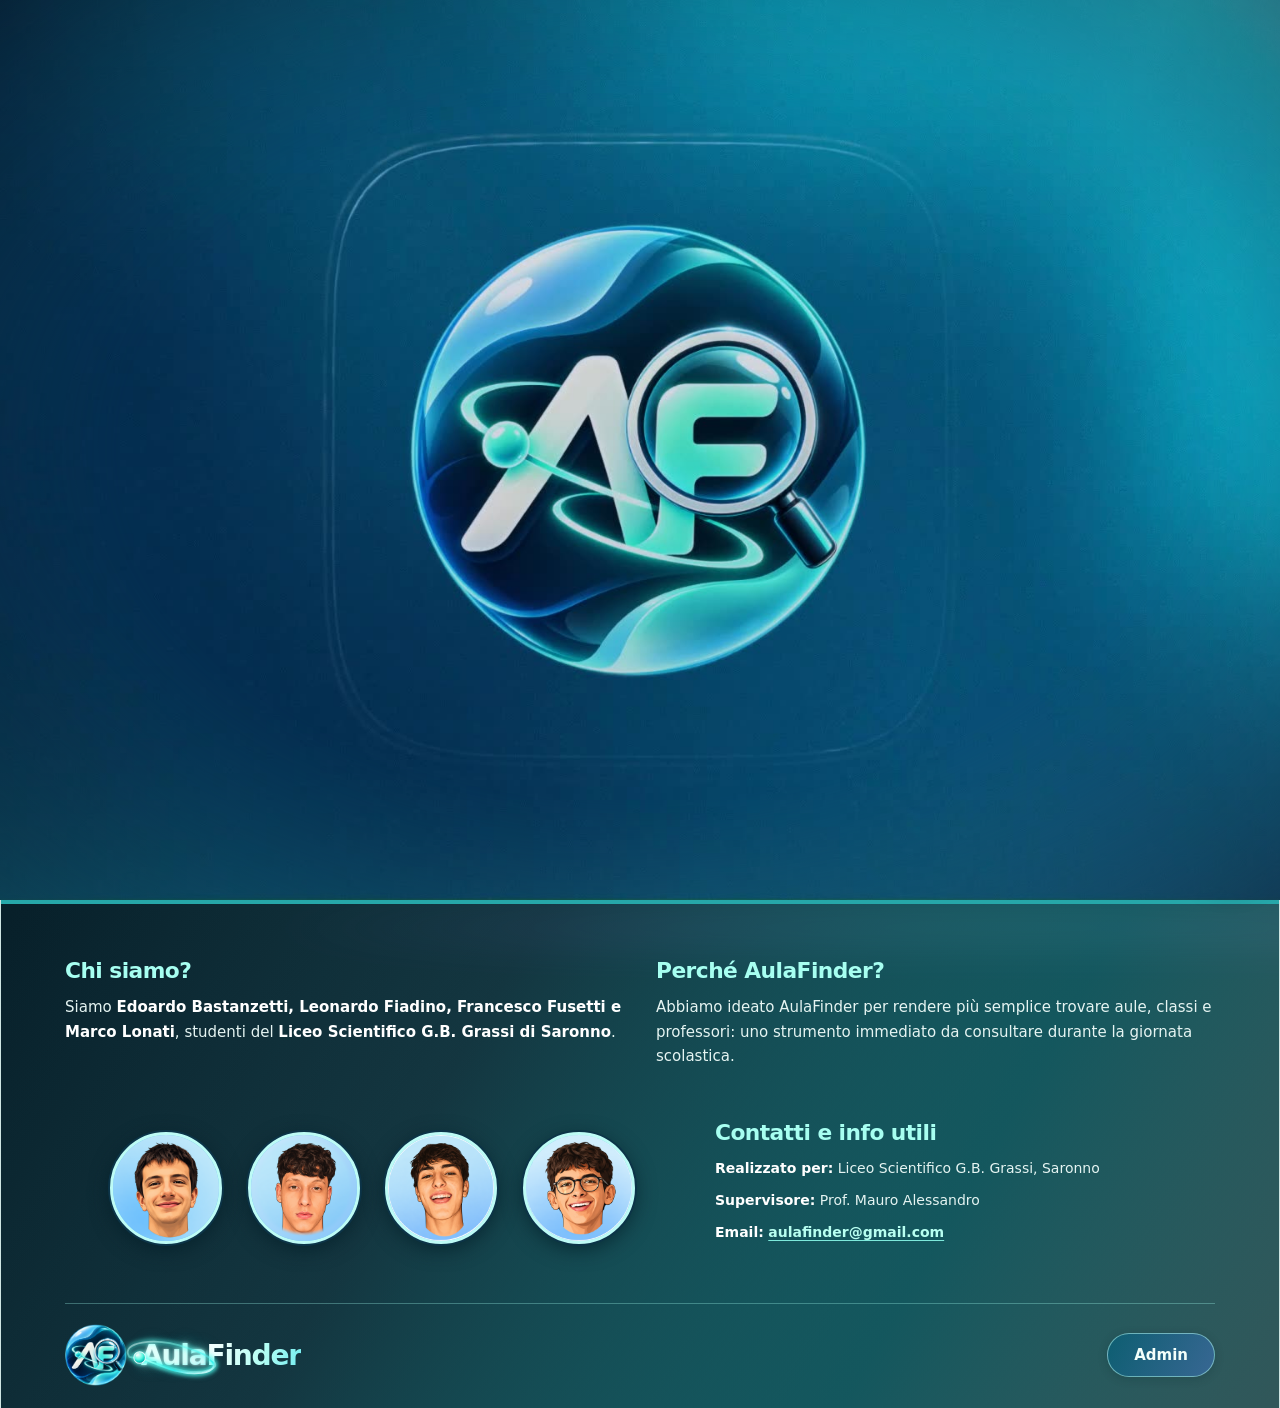
==== commit fe8f8fd0: "Ripristino completo AulaFinder V52" ====
--- a/index.html
+++ b/index.html
@@ -8,18 +8,18 @@
   <meta name="robots" content="index, follow, max-image-preview:large">
   <meta name="author" content="Progetto scolastico AulaFinder">
   <meta name="application-name" content="AulaFinder">
-  <link rel="canonical" href="https://leonardofiadino09-jpg.github.io/AulaFinder/">
+  <link rel="canonical" href="https://aulafinder.github.io/V52/">
   <meta property="og:type" content="website">
   <meta property="og:locale" content="it_IT">
   <meta property="og:site_name" content="AulaFinder">
   <meta property="og:title" content="AulaFinder | Liceo Scientifico G.B. Grassi">
   <meta property="og:description" content="AulaFinder: il tuo navigatore scolastico al Liceo Scientifico G.B. Grassi di Saronno. Orari, aule, professori, piantine e percorsi.">
-  <meta property="og:url" content="https://leonardofiadino09-jpg.github.io/AulaFinder/">
-  <meta property="og:image" content="https://leonardofiadino09-jpg.github.io/AulaFinder/assets/liceo-grassi-carboncino.png">
+  <meta property="og:url" content="https://aulafinder.github.io/V52/">
+  <meta property="og:image" content="https://aulafinder.github.io/V52/assets/liceo-grassi-carboncino.png">
   <meta property="og:image:alt" content="Illustrazione a carboncino del Liceo Scientifico G.B. Grassi di Saronno">
   <meta name="twitter:card" content="summary_large_image">
   <title>AulaFinder | Il tuo navigatore scolastico - Liceo G.B. Grassi Saronno</title>
-  <script type="application/ld+json">{"@context":"https://schema.org","@type":"WebSite","name":"AulaFinder","alternateName":"Aula Finder","url":"https://leonardofiadino09-jpg.github.io/AulaFinder/","description":"Progetto scolastico per trovare aule, classi, professori e orari del Liceo Scientifico G.B. Grassi di Saronno.","inLanguage":"it-IT","about":{"@type":"EducationalOrganization","name":"Liceo Scientifico G.B. Grassi di Saronno"}}</script>
+  <script type="application/ld+json">{"@context":"https://schema.org","@type":"WebSite","name":"AulaFinder","alternateName":"Aula Finder","url":"https://aulafinder.github.io/V52/","description":"Progetto scolastico per trovare aule, classi, professori e orari del Liceo Scientifico G.B. Grassi di Saronno.","inLanguage":"it-IT","about":{"@type":"EducationalOrganization","name":"Liceo Scientifico G.B. Grassi di Saronno"}}</script>
   <link rel="icon" type="image/png" href="assets/logo-aulafinder.png">
   <link rel="manifest" href="manifest.webmanifest">
   <link rel="apple-touch-icon" sizes="180x180" href="icons/apple-touch-icon-180.png">
@@ -88,7 +88,7 @@
     <header class="site-header">
       <div class="brand">
         <button type="button" id="logoButton" class="logo-button" aria-label="Ingrandisci il logo AulaFinder" title="Ingrandisci il logo">
-          <img src="assets/logo-aulafinder.webp" alt="Logo AulaFinder: lettere A e F con lente di ingrandimento">
+          <img src="assets/logo-aulafinder.png" alt="Logo AulaFinder: lettere A e F con lente di ingrandimento">
         </button>
         <div class="brand-wordmark"><button type="button" class="brand-title" data-page="home" aria-label="Vai alla Home"><span class="brand-aula"><span class="brand-aula-letters">Aula</span><svg class="brand-aula-orbit" aria-hidden="true" viewBox="0 0 160 76" focusable="false">
               <defs>
@@ -141,7 +141,7 @@
       <aside id="sidebar" class="sidebar" aria-label="Navigazione principale">
         <!-- V35: intestazione del menu identica al marchio, cliccabile per tornare alla Home. -->
 <button type="button" id="sidebarClose" class="sidebar-brand" aria-label="AulaFinder: torna alla Home e chiudi il menu">
-  <img class="sidebar-brand-logo" src="assets/logo-aulafinder.webp" alt="" aria-hidden="true">
+  <img class="sidebar-brand-logo" src="assets/logo-aulafinder.png" alt="" aria-hidden="true">
   <span class="brand-title sidebar-brand-title"><span class="brand-aula"><span class="brand-aula-letters">Aula</span><svg class="brand-aula-orbit" aria-hidden="true" viewBox="0 0 160 76" focusable="false">
               <defs>
                 <linearGradient id="brandOrbitGradient-sidebar" x1="0" y1="0" x2="1" y2="1">
@@ -196,7 +196,7 @@
 
       <main class="main-content" id="mainContent" tabindex="-1">
         <section id="homePage" class="page home-page" aria-labelledby="homeTitle">
-          <div class="school-image"><img src="assets/liceo-grassi-carboncino.webp" alt="Illustrazione a carboncino in bianco e nero del Liceo Scientifico G.B. Grassi di Saronno"></div>
+          <div class="school-image"><img src="assets/liceo-grassi-carboncino.png" alt="Illustrazione a carboncino in bianco e nero del Liceo Scientifico G.B. Grassi di Saronno"></div>
           <div class="home-search-area">
             <div class="home-intro"><h1 id="homeTitle" class="af48-title"><svg class="af48-title-icon" viewBox="0 0 24 24" aria-hidden="true" fill="none" stroke="currentColor" stroke-width="2" stroke-linecap="round"><circle cx="10.5" cy="10.5" r="7"/><path d="m16 16 5 5"/></svg>Dove sei diretto?</h1><p>Tutto ciò di cui hai bisogno</p></div>
             <form id="searchForm" class="search-form" role="search" novalidate>
@@ -382,10 +382,10 @@
 <div class="footer-middle">
 <div class="team-area">
 <div aria-label="I quattro autori di AulaFinder" class="team-list" role="group">
-<button aria-label="Edoardo Bastanzetti" aria-pressed="false" class="team-member" data-person="Edoardo Bastanzetti" type="button"><img alt="Ritratto illustrato di Edoardo Bastanzetti" loading="lazy" src="assets/avatar_edo.webp"/><span aria-hidden="true" class="team-name">Edoardo Bastanzetti</span></button>
-<button aria-label="Leonardo Fiadino" aria-pressed="false" class="team-member" data-person="Leonardo Fiadino" type="button"><img alt="Ritratto illustrato di Leonardo Fiadino" loading="lazy" src="assets/avatar_fiadi.webp"/><span aria-hidden="true" class="team-name">Leonardo Fiadino</span></button>
-<button aria-label="Francesco Fusetti" aria-pressed="false" class="team-member" data-person="Francesco Fusetti" type="button"><img alt="Ritratto illustrato di Francesco Fusetti" loading="lazy" src="assets/avatar_fuso.webp"/><span aria-hidden="true" class="team-name">Francesco Fusetti</span></button>
-<button aria-label="Marco Lonati" aria-pressed="false" class="team-member" data-person="Marco Lonati" type="button"><img alt="Ritratto illustrato di Marco Lonati" loading="lazy" src="assets/avatar_lona.webp"/><span aria-hidden="true" class="team-name">Marco Lonati</span></button>
+<button aria-label="Edoardo Bastanzetti" aria-pressed="false" class="team-member" data-person="Edoardo Bastanzetti" type="button"><img alt="Ritratto illustrato di Edoardo Bastanzetti" loading="lazy" src="assets/avatar_edo.png"/><span aria-hidden="true" class="team-name">Edoardo Bastanzetti</span></button>
+<button aria-label="Leonardo Fiadino" aria-pressed="false" class="team-member" data-person="Leonardo Fiadino" type="button"><img alt="Ritratto illustrato di Leonardo Fiadino" loading="lazy" src="assets/avatar_fiadi.png"/><span aria-hidden="true" class="team-name">Leonardo Fiadino</span></button>
+<button aria-label="Francesco Fusetti" aria-pressed="false" class="team-member" data-person="Francesco Fusetti" type="button"><img alt="Ritratto illustrato di Francesco Fusetti" loading="lazy" src="assets/avatar_fuso.png"/><span aria-hidden="true" class="team-name">Francesco Fusetti</span></button>
+<button aria-label="Marco Lonati" aria-pressed="false" class="team-member" data-person="Marco Lonati" type="button"><img alt="Ritratto illustrato di Marco Lonati" loading="lazy" src="assets/avatar_lona.png"/><span aria-hidden="true" class="team-name">Marco Lonati</span></button>
 </div>
 <p aria-live="polite" class="team-selected-name" hidden="" id="teamSelectedName"></p>
 </div>
@@ -398,7 +398,7 @@
 </div>
 <div class="footer-bottom">
 <div aria-label="AulaFinder" class="footer-brand">
-<img alt="Logo AulaFinder" class="footer-logo" loading="lazy" src="assets/logo-aulafinder.webp"/>
+<img alt="Logo AulaFinder" class="footer-logo" loading="lazy" src="assets/logo-aulafinder.png"/>
 <button aria-label="AulaFinder, torna alla Home" class="brand-title footer-title" data-page="home" type="button"><span class="brand-aula"><span class="brand-aula-letters">Aula</span><svg class="brand-aula-orbit" aria-hidden="true" viewBox="0 0 160 76" focusable="false">
               <defs>
                 <linearGradient id="brandOrbitGradient-footer" x1="0" y1="0" x2="1" y2="1">
@@ -456,6 +456,6 @@
   <button id="backToTop" class="back-to-top" type="button" hidden aria-label="Torna all’inizio della pagina" title="Torna su">
     <svg aria-hidden="true" viewBox="0 0 24 24" fill="none" stroke="currentColor" stroke-width="2.3" stroke-linecap="round" stroke-linejoin="round"><path d="M12 19V5M5 12l7-7 7 7"/></svg>
   </button>
-  <dialog id="logoDialog" class="logo-dialog" aria-label="Logo AulaFinder ingrandito"><img src="assets/logo-aulafinder.webp" alt="Logo AulaFinder ingrandito"></dialog>
+  <dialog id="logoDialog" class="logo-dialog" aria-label="Logo AulaFinder ingrandito"><img src="assets/logo-aulafinder.png" alt="Logo AulaFinder ingrandito"></dialog>
 </body>
 </html>
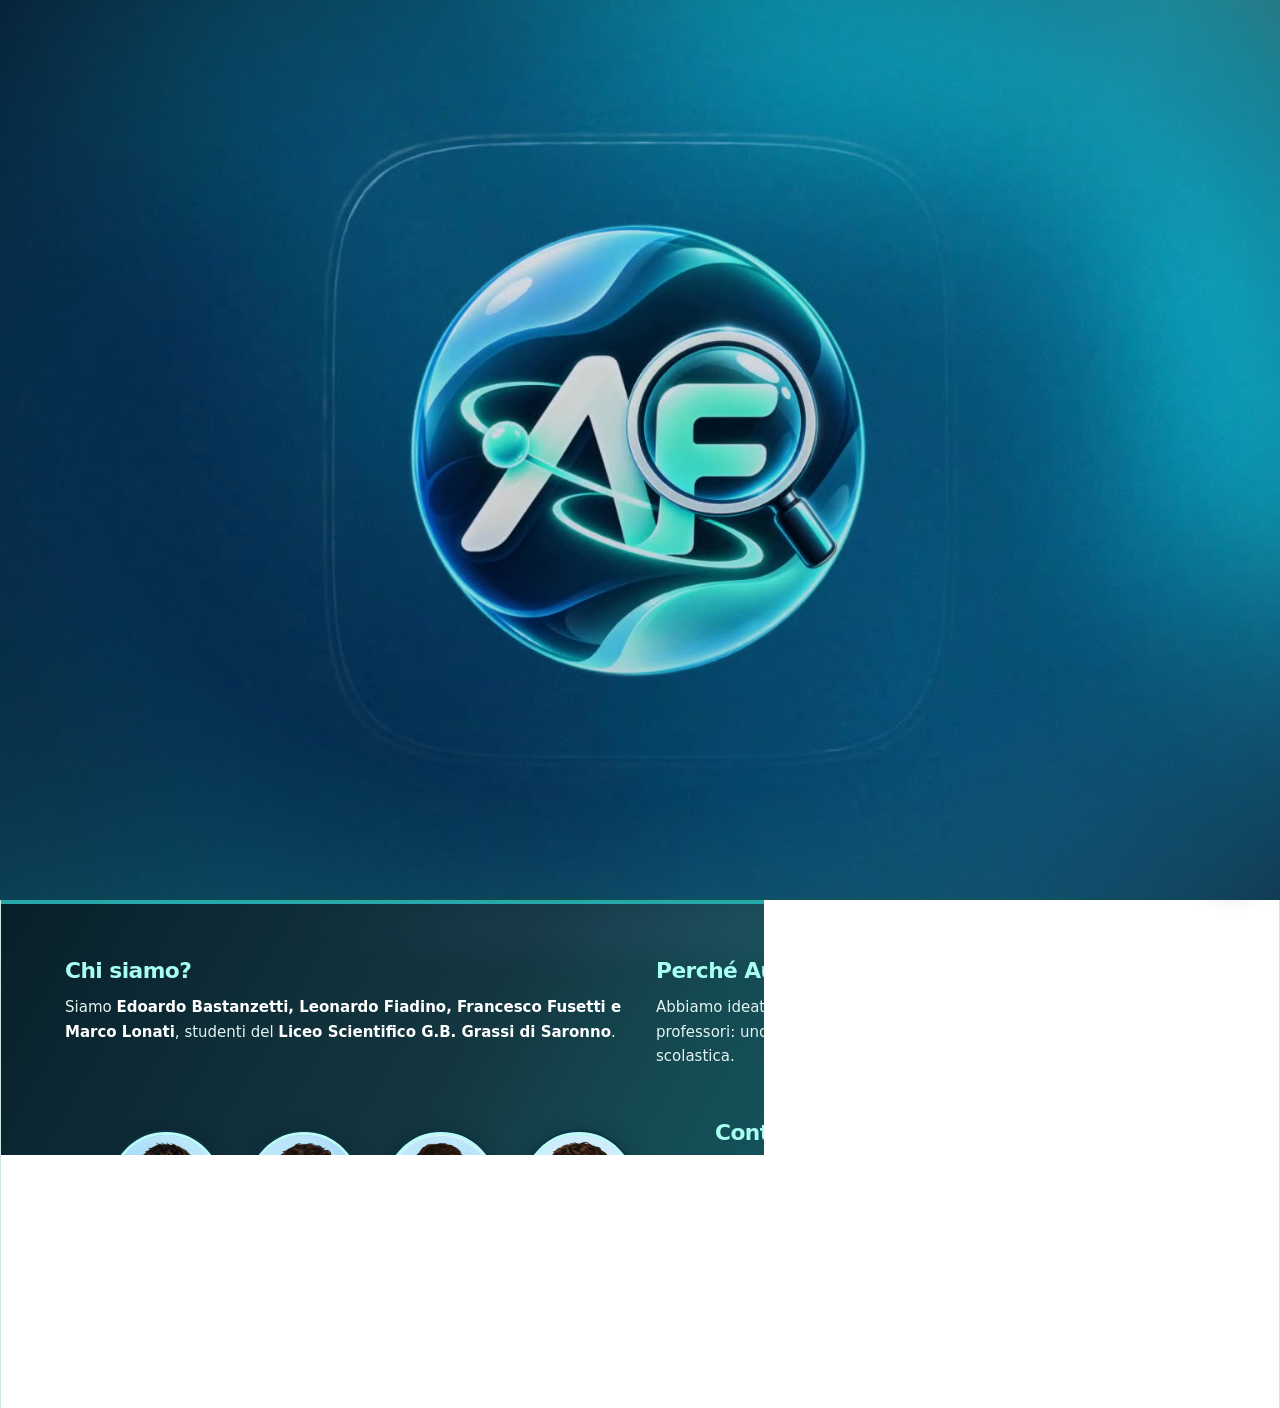
==== commit ebd1ae2d: "AulaFinder V52 - Ricostruzione completa" ====
--- a/index.html
+++ b/index.html
@@ -20,22 +20,22 @@
   <meta name="twitter:card" content="summary_large_image">
   <title>AulaFinder | Il tuo navigatore scolastico - Liceo G.B. Grassi Saronno</title>
   <script type="application/ld+json">{"@context":"https://schema.org","@type":"WebSite","name":"AulaFinder","alternateName":"Aula Finder","url":"https://aulafinder.github.io/V52/","description":"Progetto scolastico per trovare aule, classi, professori e orari del Liceo Scientifico G.B. Grassi di Saronno.","inLanguage":"it-IT","about":{"@type":"EducationalOrganization","name":"Liceo Scientifico G.B. Grassi di Saronno"}}</script>
-  <link rel="icon" type="image/png" href="assets/logo-aulafinder.png">
+  <link rel="icon" type="image/png" href="assets/logo-aulafinder.png?v=v52-rifatta-1">
   <link rel="manifest" href="manifest.webmanifest">
-  <link rel="apple-touch-icon" sizes="180x180" href="icons/apple-touch-icon-180.png">
+  <link rel="apple-touch-icon" sizes="180x180" href="icons/apple-touch-icon-180.png?v=v52-rifatta-1">
   <meta name="apple-mobile-web-app-capable" content="yes">
   <meta name="apple-mobile-web-app-status-bar-style" content="black-translucent">
   <meta name="apple-mobile-web-app-title" content="AulaFinder">
 <script>
 (()=>{try{const mobile=window.matchMedia('(max-width:680px)').matches;const saved=localStorage.getItem(mobile?'aulafinder.theme.mobile':'aulafinder.theme');const dark=saved==='dark'||(saved!=='light'&&window.matchMedia('(prefers-color-scheme: dark)').matches);document.documentElement.dataset.theme=dark?'dark':'light';}catch(e){document.documentElement.dataset.theme=window.matchMedia('(prefers-color-scheme: dark)').matches?'dark':'light';}})();
 </script>
-  <link rel="stylesheet" href="style.css">
-  <link rel="stylesheet" href="piantina.css">
-  <link rel="stylesheet" href="v48.css">
-  <link rel="stylesheet" href="v49.css">
-  <link rel="stylesheet" href="v50.css">
-  <link rel="stylesheet" href="v51.css">
-  <link rel="stylesheet" href="v52.css">
+  <link rel="stylesheet" href="style.css?v=v52-rifatta-1">
+  <link rel="stylesheet" href="piantina.css?v=v52-rifatta-1">
+  <link rel="stylesheet" href="v48.css?v=v52-rifatta-1">
+  <link rel="stylesheet" href="v49.css?v=v52-rifatta-1">
+  <link rel="stylesheet" href="v50.css?v=v52-rifatta-1">
+  <link rel="stylesheet" href="v51.css?v=v52-rifatta-1">
+  <link rel="stylesheet" href="v52.css?v=v52-rifatta-1">
   <!-- V42: correzioni puntuali dell'header e del menu. Regole mantenute
        qui per prevalere anche quando la PWA conserva un vecchio style.css. -->
   <style id="aulafinder-v42-header-fix">
@@ -52,33 +52,33 @@
       .header-controls #themeToggle { top:14px !important; }
     }
   </style>
-  <script src="data.js" defer></script>
-  <script src="admin-data.js" defer></script>
-  <script src="config-docenti.js" defer></script>
-  <script src="script.js" defer></script>
-  <script src="map-orientation.js" defer></script>
-  <script src="piantina.js" defer></script>
-  <script src="navigator.js" defer></script>
+  <script src="data.js?v=v52-rifatta-1" defer></script>
+  <script src="admin-data.js?v=v52-rifatta-1" defer></script>
+  <script src="config-docenti.js?v=v52-rifatta-1" defer></script>
+  <script src="script.js?v=v52-rifatta-1" defer></script>
+  <script src="map-orientation.js?v=v52-rifatta-1" defer></script>
+  <script src="piantina.js?v=v52-rifatta-1" defer></script>
+  <script src="navigator.js?v=v52-rifatta-1" defer></script>
   <meta name="color-scheme" content="light dark">
-  <script src="footer.js" defer></script>
-  <script src="pwa.js" defer></script>
-  <script src="loading.js" defer></script>
-  <script src="finder.js" defer></script>
-  <script src="tutorial-v52.js" defer></script>
-  <script src="versioni.js" defer></script>
-  <script src="v48-ui.js" defer></script>
-  <script src="v49-ui.js" defer></script>
-  <script src="v50-ui.js" defer></script>
-  <script src="v51-ui.js" defer></script>
-  <script src="admin-ui.js" defer></script>
-  <script src="v52-ui.js" defer></script>
+  <script src="footer.js?v=v52-rifatta-1" defer></script>
+  <script src="pwa.js?v=v52-rifatta-1" defer></script>
+  <script src="loading.js?v=v52-rifatta-1" defer></script>
+  <script src="finder.js?v=v52-rifatta-1" defer></script>
+  <script src="tutorial-v52.js?v=v52-rifatta-1" defer></script>
+  <script src="versioni.js?v=v52-rifatta-1" defer></script>
+  <script src="v48-ui.js?v=v52-rifatta-1" defer></script>
+  <script src="v49-ui.js?v=v52-rifatta-1" defer></script>
+  <script src="v50-ui.js?v=v52-rifatta-1" defer></script>
+  <script src="v51-ui.js?v=v52-rifatta-1" defer></script>
+  <script src="admin-ui.js?v=v52-rifatta-1" defer></script>
+  <script src="v52-ui.js?v=v52-rifatta-1" defer></script>
 </head>
 <body>
   <!-- Video di apertura fornito dagli studenti. Silenziato per consentire autoplay su mobile. -->
   <div id="appLoading" class="app-loading" role="status" aria-label="Caricamento AulaFinder">
     <video id="appLoadingVideo" class="app-loading-video" autoplay muted playsinline preload="auto"
            poster="assets/aulafinder-caricamento.jpg" aria-hidden="true" disablepictureinpicture>
-      <source src="assets/aulafinder-caricamento.mp4" type="video/mp4">
+      <source src="assets/aulafinder-caricamento.mp4?v=v52-rifatta-1" type="video/mp4">
     </video>
     <span class="sr-only">Caricamento AulaFinder…</span>
   </div>
@@ -88,7 +88,7 @@
     <header class="site-header">
       <div class="brand">
         <button type="button" id="logoButton" class="logo-button" aria-label="Ingrandisci il logo AulaFinder" title="Ingrandisci il logo">
-          <img src="assets/logo-aulafinder.png" alt="Logo AulaFinder: lettere A e F con lente di ingrandimento">
+          <img src="assets/logo-aulafinder.png?v=v52-rifatta-1" alt="Logo AulaFinder: lettere A e F con lente di ingrandimento">
         </button>
         <div class="brand-wordmark"><button type="button" class="brand-title" data-page="home" aria-label="Vai alla Home"><span class="brand-aula"><span class="brand-aula-letters">Aula</span><svg class="brand-aula-orbit" aria-hidden="true" viewBox="0 0 160 76" focusable="false">
               <defs>
@@ -141,7 +141,7 @@
       <aside id="sidebar" class="sidebar" aria-label="Navigazione principale">
         <!-- V35: intestazione del menu identica al marchio, cliccabile per tornare alla Home. -->
 <button type="button" id="sidebarClose" class="sidebar-brand" aria-label="AulaFinder: torna alla Home e chiudi il menu">
-  <img class="sidebar-brand-logo" src="assets/logo-aulafinder.png" alt="" aria-hidden="true">
+  <img class="sidebar-brand-logo" src="assets/logo-aulafinder.png?v=v52-rifatta-1" alt="" aria-hidden="true">
   <span class="brand-title sidebar-brand-title"><span class="brand-aula"><span class="brand-aula-letters">Aula</span><svg class="brand-aula-orbit" aria-hidden="true" viewBox="0 0 160 76" focusable="false">
               <defs>
                 <linearGradient id="brandOrbitGradient-sidebar" x1="0" y1="0" x2="1" y2="1">
@@ -196,7 +196,7 @@
 
       <main class="main-content" id="mainContent" tabindex="-1">
         <section id="homePage" class="page home-page" aria-labelledby="homeTitle">
-          <div class="school-image"><img src="assets/liceo-grassi-carboncino.png" alt="Illustrazione a carboncino in bianco e nero del Liceo Scientifico G.B. Grassi di Saronno"></div>
+          <div class="school-image"><img src="assets/liceo-grassi-carboncino.png?v=v52-rifatta-1" alt="Illustrazione a carboncino in bianco e nero del Liceo Scientifico G.B. Grassi di Saronno"></div>
           <div class="home-search-area">
             <div class="home-intro"><h1 id="homeTitle" class="af48-title"><svg class="af48-title-icon" viewBox="0 0 24 24" aria-hidden="true" fill="none" stroke="currentColor" stroke-width="2" stroke-linecap="round"><circle cx="10.5" cy="10.5" r="7"/><path d="m16 16 5 5"/></svg>Dove sei diretto?</h1><p>Tutto ciò di cui hai bisogno</p></div>
             <form id="searchForm" class="search-form" role="search" novalidate>
@@ -382,10 +382,10 @@
 <div class="footer-middle">
 <div class="team-area">
 <div aria-label="I quattro autori di AulaFinder" class="team-list" role="group">
-<button aria-label="Edoardo Bastanzetti" aria-pressed="false" class="team-member" data-person="Edoardo Bastanzetti" type="button"><img alt="Ritratto illustrato di Edoardo Bastanzetti" loading="lazy" src="assets/avatar_edo.png"/><span aria-hidden="true" class="team-name">Edoardo Bastanzetti</span></button>
-<button aria-label="Leonardo Fiadino" aria-pressed="false" class="team-member" data-person="Leonardo Fiadino" type="button"><img alt="Ritratto illustrato di Leonardo Fiadino" loading="lazy" src="assets/avatar_fiadi.png"/><span aria-hidden="true" class="team-name">Leonardo Fiadino</span></button>
-<button aria-label="Francesco Fusetti" aria-pressed="false" class="team-member" data-person="Francesco Fusetti" type="button"><img alt="Ritratto illustrato di Francesco Fusetti" loading="lazy" src="assets/avatar_fuso.png"/><span aria-hidden="true" class="team-name">Francesco Fusetti</span></button>
-<button aria-label="Marco Lonati" aria-pressed="false" class="team-member" data-person="Marco Lonati" type="button"><img alt="Ritratto illustrato di Marco Lonati" loading="lazy" src="assets/avatar_lona.png"/><span aria-hidden="true" class="team-name">Marco Lonati</span></button>
+<button aria-label="Edoardo Bastanzetti" aria-pressed="false" class="team-member" data-person="Edoardo Bastanzetti" type="button"><img alt="Ritratto illustrato di Edoardo Bastanzetti" loading="lazy" src="assets/avatar_edo.png?v=v52-rifatta-1"/><span aria-hidden="true" class="team-name">Edoardo Bastanzetti</span></button>
+<button aria-label="Leonardo Fiadino" aria-pressed="false" class="team-member" data-person="Leonardo Fiadino" type="button"><img alt="Ritratto illustrato di Leonardo Fiadino" loading="lazy" src="assets/avatar_fiadi.png?v=v52-rifatta-1"/><span aria-hidden="true" class="team-name">Leonardo Fiadino</span></button>
+<button aria-label="Francesco Fusetti" aria-pressed="false" class="team-member" data-person="Francesco Fusetti" type="button"><img alt="Ritratto illustrato di Francesco Fusetti" loading="lazy" src="assets/avatar_fuso.png?v=v52-rifatta-1"/><span aria-hidden="true" class="team-name">Francesco Fusetti</span></button>
+<button aria-label="Marco Lonati" aria-pressed="false" class="team-member" data-person="Marco Lonati" type="button"><img alt="Ritratto illustrato di Marco Lonati" loading="lazy" src="assets/avatar_lona.png?v=v52-rifatta-1"/><span aria-hidden="true" class="team-name">Marco Lonati</span></button>
 </div>
 <p aria-live="polite" class="team-selected-name" hidden="" id="teamSelectedName"></p>
 </div>
@@ -398,7 +398,7 @@
 </div>
 <div class="footer-bottom">
 <div aria-label="AulaFinder" class="footer-brand">
-<img alt="Logo AulaFinder" class="footer-logo" loading="lazy" src="assets/logo-aulafinder.png"/>
+<img alt="Logo AulaFinder" class="footer-logo" loading="lazy" src="assets/logo-aulafinder.png?v=v52-rifatta-1"/>
 <button aria-label="AulaFinder, torna alla Home" class="brand-title footer-title" data-page="home" type="button"><span class="brand-aula"><span class="brand-aula-letters">Aula</span><svg class="brand-aula-orbit" aria-hidden="true" viewBox="0 0 160 76" focusable="false">
               <defs>
                 <linearGradient id="brandOrbitGradient-footer" x1="0" y1="0" x2="1" y2="1">
@@ -433,9 +433,9 @@
   </div>
 
   <!-- Finder: risposte basate soltanto sugli orari integrati, con riconoscimento vocale se disponibile. -->
-  <button type="button" id="finderLaunch" class="finder-launch" aria-controls="finderPanel" aria-expanded="false" aria-label="Apri Finder, assistente scolastico" title="Trascina per spostare Finder oppure premi per aprirlo"><video class="finder-launch-icon" autoplay muted loop playsinline preload="metadata" poster="assets/finder-orb-poster.webp" aria-hidden="true" disablepictureinpicture><source src="assets/finder-orb.webm" type="video/webm"><source src="assets/finder-orb-loop.mp4" type="video/mp4"></video></button>
+  <button type="button" id="finderLaunch" class="finder-launch" aria-controls="finderPanel" aria-expanded="false" aria-label="Apri Finder, assistente scolastico" title="Trascina per spostare Finder oppure premi per aprirlo"><video class="finder-launch-icon" autoplay muted loop playsinline preload="metadata" poster="assets/finder-orb-poster.webp" aria-hidden="true" disablepictureinpicture><source src="assets/finder-orb.webm?v=v52-rifatta-1" type="video/webm"><source src="assets/finder-orb-loop.mp4?v=v52-rifatta-1" type="video/mp4"></video></button>
   <section id="finderPanel" class="finder-panel" role="dialog" aria-modal="false" aria-labelledby="finderTitle" hidden>
-    <div class="finder-panel-head" title="Trascina questa barra per spostare Finder"><span class="finder-head-orb" aria-hidden="true"><video autoplay muted playsinline loop preload="auto" poster="assets/finder-orb-poster.webp" disablepictureinpicture><source src="assets/finder-orb.webm" type="video/webm"><source src="assets/finder-orb-loop.mp4" type="video/mp4"></video></span><div><h2 id="finderTitle">Finder</h2><p>Il tuo assistente per orari, lezioni e aule.</p></div><div class="finder-window-controls"><button type="button" id="finderExpand" class="finder-window-btn" aria-label="Espandi o riduci la finestra Finder" title="Espandi o riduci"><svg viewBox="0 0 24 24" width="18" height="18" fill="none" stroke="currentColor" stroke-width="2" stroke-linecap="round" stroke-linejoin="round" aria-hidden="true"><path d="M9 3H3v6M15 3h6v6M3 15v6h6m12-6v6h-6"/></svg></button><button type="button" id="finderClose" class="finder-close" aria-label="Chiudi Finder"><svg viewBox="0 0 24 24" aria-hidden="true" fill="none" stroke="currentColor" stroke-width="2.3" stroke-linecap="round"><path d="M6 6 18 18M18 6 6 18"/></svg></button></div></div>
+    <div class="finder-panel-head" title="Trascina questa barra per spostare Finder"><span class="finder-head-orb" aria-hidden="true"><video autoplay muted playsinline loop preload="auto" poster="assets/finder-orb-poster.webp" disablepictureinpicture><source src="assets/finder-orb.webm?v=v52-rifatta-1" type="video/webm"><source src="assets/finder-orb-loop.mp4?v=v52-rifatta-1" type="video/mp4"></video></span><div><h2 id="finderTitle">Finder</h2><p>Il tuo assistente per orari, lezioni e aule.</p></div><div class="finder-window-controls"><button type="button" id="finderExpand" class="finder-window-btn" aria-label="Espandi o riduci la finestra Finder" title="Espandi o riduci"><svg viewBox="0 0 24 24" width="18" height="18" fill="none" stroke="currentColor" stroke-width="2" stroke-linecap="round" stroke-linejoin="round" aria-hidden="true"><path d="M9 3H3v6M15 3h6v6M3 15v6h6m12-6v6h-6"/></svg></button><button type="button" id="finderClose" class="finder-close" aria-label="Chiudi Finder"><svg viewBox="0 0 24 24" aria-hidden="true" fill="none" stroke="currentColor" stroke-width="2.3" stroke-linecap="round"><path d="M6 6 18 18M18 6 6 18"/></svg></button></div></div>
     <div class="finder-panel-content">
       <label for="finderClass">La tua classe</label><select id="finderClass" aria-label="Scegli la tua classe"><option value="">Seleziona la tua classe</option></select>
       <details id="finderPromptsWrap" class="finder-prompt-wrap"><summary>Idee per le domande a Finder <span aria-hidden="true">⌄</span></summary><div class="finder-suggestions" id="finderPrompts" aria-label="Domande suggerite">
@@ -456,6 +456,6 @@
   <button id="backToTop" class="back-to-top" type="button" hidden aria-label="Torna all’inizio della pagina" title="Torna su">
     <svg aria-hidden="true" viewBox="0 0 24 24" fill="none" stroke="currentColor" stroke-width="2.3" stroke-linecap="round" stroke-linejoin="round"><path d="M12 19V5M5 12l7-7 7 7"/></svg>
   </button>
-  <dialog id="logoDialog" class="logo-dialog" aria-label="Logo AulaFinder ingrandito"><img src="assets/logo-aulafinder.png" alt="Logo AulaFinder ingrandito"></dialog>
+  <dialog id="logoDialog" class="logo-dialog" aria-label="Logo AulaFinder ingrandito"><img src="assets/logo-aulafinder.png?v=v52-rifatta-1" alt="Logo AulaFinder ingrandito"></dialog>
 </body>
 </html>
--- a/v52.css
+++ b/v52.css
@@ -129,6 +129,7 @@
 .af49-map-viewer-scene{display:flex!important;align-items:center!important;justify-content:center!important;min-width:0;min-height:0;
  background:linear-gradient(155deg,#e8f8f5,#e7f1f9)!important}
 .af49-map-viewer-stage{margin:auto!important;flex-shrink:0!important}
+/* La piantina fullscreen resta leggibile ma non modifica la tinta della mappa originale. */
 .af49-map-viewer svg.plan text{stroke:none!important;text-shadow:none!important}
 .af49-map-viewer svg.plan .entrance-room .entrance-box{fill:#fff!important;stroke:#19404a!important;stroke-width:.5!important}
 .af49-map-viewer svg.plan .entrance-room .map-entrance-label{fill:#143e48!important;font-weight:800!important}
